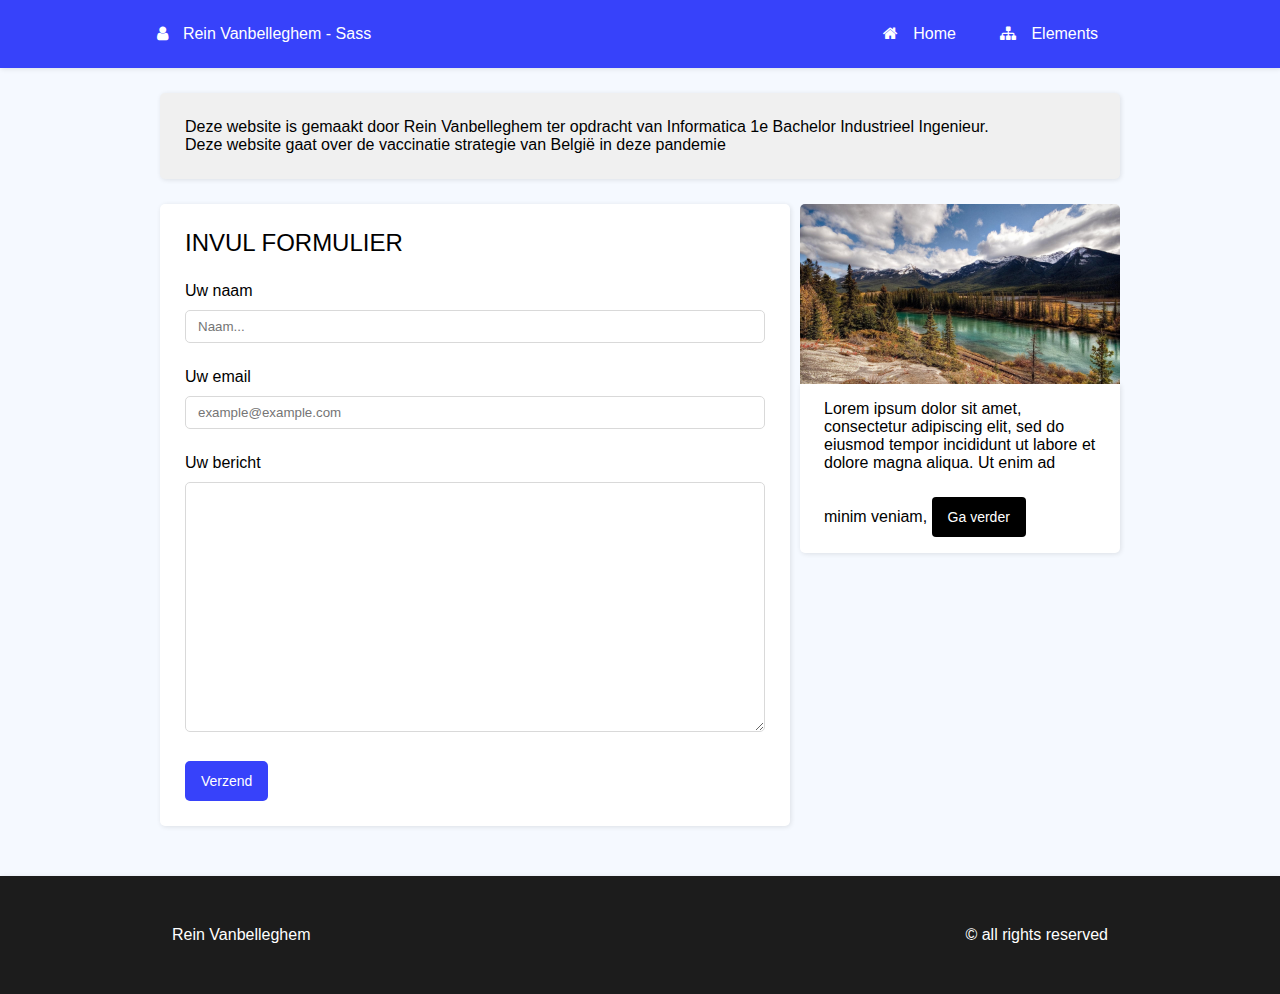
==== index.html @ 5d132d9c "init" ====
<!DOCTYPE html>
<html>

<head>
    <title>SASS - REIN</title>
    <link rel="stylesheet" href="RVB.css">
    <link rel="stylesheet" href="fa/css/fa.css">
    <meta name="viewport" content="width=device-width, initial-scale=1.0">
</head>

<body class="b-background">
    <div class="row">
        <box class="box b-blue-700 pd-5 pd-l-0 border-r-0">
            <div class="container w-75 m-w-85 s-w-95">
                <div class="row">
                    <div class="col-4">
                        <i class="fa fa-user c-white t-8 mr-r-3" aria-hidden="true"></i><span class="t-8 c-white">Rein
                            Vanbelleghem -
                            Sass</span>
                    </div>
                    <div class="col-8 t-right">
                        <a href="index.html" class="t-8 button c-white mr-l-8 hover-3 hover-c-yellow-200">
                            <i class="fa fa-home mr-r-3" aria-hidden="true"></i>Home
                        </a>
                        <a href="buttons.html" class="t-8 button c-white mr-l-8 hover-3 hover-c-yellow-200">
                            <i class="fa fa-sitemap mr-r-3" aria-hidden="true"></i>Elements
                        </a>
                    </div>
                </div>
            </div>
        </box>
    </div>
    <div class="container w-75 m-w-85 s-w-95">
        <div class="row mr-t-5">
            <div class="col-12">
                <div class="box b-gray-100 c-gray-800 pd-5">
                    <p>
                        Deze website is gemaakt door Rein Vanbelleghem ter opdracht van Informatica 1e Bachelor
                        Industrieel Ingenieur.
                    </p>
                    <p>
                        Deze website gaat over de vaccinatie strategie van België in deze pandemie
                    </p>
                </div>
            </div>
            <div class="col-8 mr-t-5 s-col-12 pd-r-2">
                <div class="box pd-5">
                    <h2 class="h2 c-gray">INVUL FORMULIER</h2>
                    <form action="" class="mr-t-5">
                        <label for="name" class="label">Uw naam</label>
                        <input id="name" type="text" class="text-input" placeholder="Naam...">
                        <label for="email" class="label">Uw email</label>
                        <input id="email" type="email" class="text-input" placeholder="example@example.com">
                        <label for="bericht" class="label">Uw bericht</label>
                        <textarea name="bericht" id="bericht" class="text-input"
                            style="resize: vertical; min-height: 250px"></textarea>
                        <input type="submit" value="Verzend"
                            class="button button-m b-blue-700 c-white border-r-5 hover-3 hover-b-gray-100 hover-c-gray-500">
                    </form>
                </div>
            </div>
            <div class="col-4 mr-t-5 s-col-12">
                <div class="card">
                    <img src="images/5.jpg" alt="" class="card-image">
                    <div class="card-bottom">
                        Lorem ipsum dolor sit amet, consectetur adipiscing elit, sed do eiusmod tempor
                        incididunt ut labore et dolore magna aliqua. Ut enim ad minim veniam,
                        <button class="button button-m b-black c-white mr-t-5">Ga verder</button>
                    </div>
                </div>
            </div>
        </div> <!-- /row -->

    </div> <!-- /container -->

    <div class="box border-r-0 b-gray-700 c-white pd-v-10 mr-t-10">
        <div class="container w-75 m-w-85 s-w-95">
            <div class="row">
                <div class="col-6">
                    Rein Vanbelleghem
                </div>
                <div class="col-6 t-right">
                    &copy; all rights reserved
                </div>
            </div>
        </div>
    </div>

</body>

</html>
---- RVB.css ----
@import url("https://fonts.googleapis.com/css2?family=Source+Sans+Pro:ital,wght@0,300;0,400;0,600;0,700;0,900;1,200;1,300;1,400;1,600;1,700;1,900&display=swap");
.container {
  width: calc(100% - 10em);
  margin: 0 auto;
}

.row {
  display: -webkit-box;
  display: -ms-flexbox;
  display: flex;
  -ms-flex-wrap: wrap;
      flex-wrap: wrap;
}

.col-1 {
  -webkit-box-flex: 0;
      -ms-flex: 0 0 8.33333%;
          flex: 0 0 8.33333%;
}

.col-offset-1 {
  margin-left: 8.33333%;
}

.col-2 {
  -webkit-box-flex: 0;
      -ms-flex: 0 0 16.66667%;
          flex: 0 0 16.66667%;
}

.col-offset-2 {
  margin-left: 16.66667%;
}

.col-3 {
  -webkit-box-flex: 0;
      -ms-flex: 0 0 25%;
          flex: 0 0 25%;
}

.col-offset-3 {
  margin-left: 25%;
}

.col-4 {
  -webkit-box-flex: 0;
      -ms-flex: 0 0 33.33333%;
          flex: 0 0 33.33333%;
}

.col-offset-4 {
  margin-left: 33.33333%;
}

.col-5 {
  -webkit-box-flex: 0;
      -ms-flex: 0 0 41.66667%;
          flex: 0 0 41.66667%;
}

.col-offset-5 {
  margin-left: 41.66667%;
}

.col-6 {
  -webkit-box-flex: 0;
      -ms-flex: 0 0 50%;
          flex: 0 0 50%;
}

.col-offset-6 {
  margin-left: 50%;
}

.col-7 {
  -webkit-box-flex: 0;
      -ms-flex: 0 0 58.33333%;
          flex: 0 0 58.33333%;
}

.col-offset-7 {
  margin-left: 58.33333%;
}

.col-8 {
  -webkit-box-flex: 0;
      -ms-flex: 0 0 66.66667%;
          flex: 0 0 66.66667%;
}

.col-offset-8 {
  margin-left: 66.66667%;
}

.col-9 {
  -webkit-box-flex: 0;
      -ms-flex: 0 0 75%;
          flex: 0 0 75%;
}

.col-offset-9 {
  margin-left: 75%;
}

.col-10 {
  -webkit-box-flex: 0;
      -ms-flex: 0 0 83.33333%;
          flex: 0 0 83.33333%;
}

.col-offset-10 {
  margin-left: 83.33333%;
}

.col-11 {
  -webkit-box-flex: 0;
      -ms-flex: 0 0 91.66667%;
          flex: 0 0 91.66667%;
}

.col-offset-11 {
  margin-left: 91.66667%;
}

.col-12 {
  -webkit-box-flex: 0;
      -ms-flex: 0 0 100%;
          flex: 0 0 100%;
}

.col-offset-12 {
  margin-left: 100%;
}

.w-1 {
  width: 1% !important;
}

.h-1 {
  height: 1% !important;
}

.w-2 {
  width: 2% !important;
}

.h-2 {
  height: 2% !important;
}

.w-3 {
  width: 3% !important;
}

.h-3 {
  height: 3% !important;
}

.w-4 {
  width: 4% !important;
}

.h-4 {
  height: 4% !important;
}

.w-5 {
  width: 5% !important;
}

.h-5 {
  height: 5% !important;
}

.w-6 {
  width: 6% !important;
}

.h-6 {
  height: 6% !important;
}

.w-7 {
  width: 7% !important;
}

.h-7 {
  height: 7% !important;
}

.w-8 {
  width: 8% !important;
}

.h-8 {
  height: 8% !important;
}

.w-9 {
  width: 9% !important;
}

.h-9 {
  height: 9% !important;
}

.w-10 {
  width: 10% !important;
}

.h-10 {
  height: 10% !important;
}

.w-11 {
  width: 11% !important;
}

.h-11 {
  height: 11% !important;
}

.w-12 {
  width: 12% !important;
}

.h-12 {
  height: 12% !important;
}

.w-13 {
  width: 13% !important;
}

.h-13 {
  height: 13% !important;
}

.w-14 {
  width: 14% !important;
}

.h-14 {
  height: 14% !important;
}

.w-15 {
  width: 15% !important;
}

.h-15 {
  height: 15% !important;
}

.w-16 {
  width: 16% !important;
}

.h-16 {
  height: 16% !important;
}

.w-17 {
  width: 17% !important;
}

.h-17 {
  height: 17% !important;
}

.w-18 {
  width: 18% !important;
}

.h-18 {
  height: 18% !important;
}

.w-19 {
  width: 19% !important;
}

.h-19 {
  height: 19% !important;
}

.w-20 {
  width: 20% !important;
}

.h-20 {
  height: 20% !important;
}

.w-21 {
  width: 21% !important;
}

.h-21 {
  height: 21% !important;
}

.w-22 {
  width: 22% !important;
}

.h-22 {
  height: 22% !important;
}

.w-23 {
  width: 23% !important;
}

.h-23 {
  height: 23% !important;
}

.w-24 {
  width: 24% !important;
}

.h-24 {
  height: 24% !important;
}

.w-25 {
  width: 25% !important;
}

.h-25 {
  height: 25% !important;
}

.w-26 {
  width: 26% !important;
}

.h-26 {
  height: 26% !important;
}

.w-27 {
  width: 27% !important;
}

.h-27 {
  height: 27% !important;
}

.w-28 {
  width: 28% !important;
}

.h-28 {
  height: 28% !important;
}

.w-29 {
  width: 29% !important;
}

.h-29 {
  height: 29% !important;
}

.w-30 {
  width: 30% !important;
}

.h-30 {
  height: 30% !important;
}

.w-31 {
  width: 31% !important;
}

.h-31 {
  height: 31% !important;
}

.w-32 {
  width: 32% !important;
}

.h-32 {
  height: 32% !important;
}

.w-33 {
  width: 33% !important;
}

.h-33 {
  height: 33% !important;
}

.w-34 {
  width: 34% !important;
}

.h-34 {
  height: 34% !important;
}

.w-35 {
  width: 35% !important;
}

.h-35 {
  height: 35% !important;
}

.w-36 {
  width: 36% !important;
}

.h-36 {
  height: 36% !important;
}

.w-37 {
  width: 37% !important;
}

.h-37 {
  height: 37% !important;
}

.w-38 {
  width: 38% !important;
}

.h-38 {
  height: 38% !important;
}

.w-39 {
  width: 39% !important;
}

.h-39 {
  height: 39% !important;
}

.w-40 {
  width: 40% !important;
}

.h-40 {
  height: 40% !important;
}

.w-41 {
  width: 41% !important;
}

.h-41 {
  height: 41% !important;
}

.w-42 {
  width: 42% !important;
}

.h-42 {
  height: 42% !important;
}

.w-43 {
  width: 43% !important;
}

.h-43 {
  height: 43% !important;
}

.w-44 {
  width: 44% !important;
}

.h-44 {
  height: 44% !important;
}

.w-45 {
  width: 45% !important;
}

.h-45 {
  height: 45% !important;
}

.w-46 {
  width: 46% !important;
}

.h-46 {
  height: 46% !important;
}

.w-47 {
  width: 47% !important;
}

.h-47 {
  height: 47% !important;
}

.w-48 {
  width: 48% !important;
}

.h-48 {
  height: 48% !important;
}

.w-49 {
  width: 49% !important;
}

.h-49 {
  height: 49% !important;
}

.w-50 {
  width: 50% !important;
}

.h-50 {
  height: 50% !important;
}

.w-51 {
  width: 51% !important;
}

.h-51 {
  height: 51% !important;
}

.w-52 {
  width: 52% !important;
}

.h-52 {
  height: 52% !important;
}

.w-53 {
  width: 53% !important;
}

.h-53 {
  height: 53% !important;
}

.w-54 {
  width: 54% !important;
}

.h-54 {
  height: 54% !important;
}

.w-55 {
  width: 55% !important;
}

.h-55 {
  height: 55% !important;
}

.w-56 {
  width: 56% !important;
}

.h-56 {
  height: 56% !important;
}

.w-57 {
  width: 57% !important;
}

.h-57 {
  height: 57% !important;
}

.w-58 {
  width: 58% !important;
}

.h-58 {
  height: 58% !important;
}

.w-59 {
  width: 59% !important;
}

.h-59 {
  height: 59% !important;
}

.w-60 {
  width: 60% !important;
}

.h-60 {
  height: 60% !important;
}

.w-61 {
  width: 61% !important;
}

.h-61 {
  height: 61% !important;
}

.w-62 {
  width: 62% !important;
}

.h-62 {
  height: 62% !important;
}

.w-63 {
  width: 63% !important;
}

.h-63 {
  height: 63% !important;
}

.w-64 {
  width: 64% !important;
}

.h-64 {
  height: 64% !important;
}

.w-65 {
  width: 65% !important;
}

.h-65 {
  height: 65% !important;
}

.w-66 {
  width: 66% !important;
}

.h-66 {
  height: 66% !important;
}

.w-67 {
  width: 67% !important;
}

.h-67 {
  height: 67% !important;
}

.w-68 {
  width: 68% !important;
}

.h-68 {
  height: 68% !important;
}

.w-69 {
  width: 69% !important;
}

.h-69 {
  height: 69% !important;
}

.w-70 {
  width: 70% !important;
}

.h-70 {
  height: 70% !important;
}

.w-71 {
  width: 71% !important;
}

.h-71 {
  height: 71% !important;
}

.w-72 {
  width: 72% !important;
}

.h-72 {
  height: 72% !important;
}

.w-73 {
  width: 73% !important;
}

.h-73 {
  height: 73% !important;
}

.w-74 {
  width: 74% !important;
}

.h-74 {
  height: 74% !important;
}

.w-75 {
  width: 75% !important;
}

.h-75 {
  height: 75% !important;
}

.w-76 {
  width: 76% !important;
}

.h-76 {
  height: 76% !important;
}

.w-77 {
  width: 77% !important;
}

.h-77 {
  height: 77% !important;
}

.w-78 {
  width: 78% !important;
}

.h-78 {
  height: 78% !important;
}

.w-79 {
  width: 79% !important;
}

.h-79 {
  height: 79% !important;
}

.w-80 {
  width: 80% !important;
}

.h-80 {
  height: 80% !important;
}

.w-81 {
  width: 81% !important;
}

.h-81 {
  height: 81% !important;
}

.w-82 {
  width: 82% !important;
}

.h-82 {
  height: 82% !important;
}

.w-83 {
  width: 83% !important;
}

.h-83 {
  height: 83% !important;
}

.w-84 {
  width: 84% !important;
}

.h-84 {
  height: 84% !important;
}

.w-85 {
  width: 85% !important;
}

.h-85 {
  height: 85% !important;
}

.w-86 {
  width: 86% !important;
}

.h-86 {
  height: 86% !important;
}

.w-87 {
  width: 87% !important;
}

.h-87 {
  height: 87% !important;
}

.w-88 {
  width: 88% !important;
}

.h-88 {
  height: 88% !important;
}

.w-89 {
  width: 89% !important;
}

.h-89 {
  height: 89% !important;
}

.w-90 {
  width: 90% !important;
}

.h-90 {
  height: 90% !important;
}

.w-91 {
  width: 91% !important;
}

.h-91 {
  height: 91% !important;
}

.w-92 {
  width: 92% !important;
}

.h-92 {
  height: 92% !important;
}

.w-93 {
  width: 93% !important;
}

.h-93 {
  height: 93% !important;
}

.w-94 {
  width: 94% !important;
}

.h-94 {
  height: 94% !important;
}

.w-95 {
  width: 95% !important;
}

.h-95 {
  height: 95% !important;
}

.w-96 {
  width: 96% !important;
}

.h-96 {
  height: 96% !important;
}

.w-97 {
  width: 97% !important;
}

.h-97 {
  height: 97% !important;
}

.w-98 {
  width: 98% !important;
}

.h-98 {
  height: 98% !important;
}

.w-99 {
  width: 99% !important;
}

.h-99 {
  height: 99% !important;
}

.w-100 {
  width: 100% !important;
}

.h-100 {
  height: 100% !important;
}

.pd-0 {
  padding: 0px !important;
}

.pd-1 {
  padding: 5px !important;
}

.pd-2 {
  padding: 10px !important;
}

.pd-3 {
  padding: 15px !important;
}

.pd-4 {
  padding: 20px !important;
}

.pd-5 {
  padding: 25px !important;
}

.pd-6 {
  padding: 30px !important;
}

.pd-7 {
  padding: 35px !important;
}

.pd-8 {
  padding: 40px !important;
}

.pd-9 {
  padding: 45px !important;
}

.pd-10 {
  padding: 50px !important;
}

.pd-11 {
  padding: 55px !important;
}

.pd-12 {
  padding: 60px !important;
}

.pd-13 {
  padding: 65px !important;
}

.pd-14 {
  padding: 70px !important;
}

.pd-15 {
  padding: 75px !important;
}

.pd-16 {
  padding: 80px !important;
}

.pd-17 {
  padding: 85px !important;
}

.pd-18 {
  padding: 90px !important;
}

.pd-19 {
  padding: 95px !important;
}

.pd-20 {
  padding: 100px !important;
}

.pd-21 {
  padding: 105px !important;
}

.pd-22 {
  padding: 110px !important;
}

.pd-23 {
  padding: 115px !important;
}

.pd-24 {
  padding: 120px !important;
}

.pd-25 {
  padding: 125px !important;
}

.pd-26 {
  padding: 130px !important;
}

.pd-27 {
  padding: 135px !important;
}

.pd-28 {
  padding: 140px !important;
}

.pd-29 {
  padding: 145px !important;
}

.pd-30 {
  padding: 150px !important;
}

.pd-31 {
  padding: 155px !important;
}

.pd-32 {
  padding: 160px !important;
}

.pd-33 {
  padding: 165px !important;
}

.pd-34 {
  padding: 170px !important;
}

.pd-35 {
  padding: 175px !important;
}

.pd-36 {
  padding: 180px !important;
}

.pd-37 {
  padding: 185px !important;
}

.pd-38 {
  padding: 190px !important;
}

.pd-39 {
  padding: 195px !important;
}

.pd-40 {
  padding: 200px !important;
}

.pd-41 {
  padding: 205px !important;
}

.pd-42 {
  padding: 210px !important;
}

.pd-43 {
  padding: 215px !important;
}

.pd-44 {
  padding: 220px !important;
}

.pd-45 {
  padding: 225px !important;
}

.pd-46 {
  padding: 230px !important;
}

.pd-47 {
  padding: 235px !important;
}

.pd-48 {
  padding: 240px !important;
}

.pd-49 {
  padding: 245px !important;
}

.pd-50 {
  padding: 250px !important;
}

.pd-l-0 {
  padding-left: 0px !important;
}

.pd-l-1 {
  padding-left: 5px !important;
}

.pd-l-2 {
  padding-left: 10px !important;
}

.pd-l-3 {
  padding-left: 15px !important;
}

.pd-l-4 {
  padding-left: 20px !important;
}

.pd-l-5 {
  padding-left: 25px !important;
}

.pd-l-6 {
  padding-left: 30px !important;
}

.pd-l-7 {
  padding-left: 35px !important;
}

.pd-l-8 {
  padding-left: 40px !important;
}

.pd-l-9 {
  padding-left: 45px !important;
}

.pd-l-10 {
  padding-left: 50px !important;
}

.pd-l-11 {
  padding-left: 55px !important;
}

.pd-l-12 {
  padding-left: 60px !important;
}

.pd-l-13 {
  padding-left: 65px !important;
}

.pd-l-14 {
  padding-left: 70px !important;
}

.pd-l-15 {
  padding-left: 75px !important;
}

.pd-l-16 {
  padding-left: 80px !important;
}

.pd-l-17 {
  padding-left: 85px !important;
}

.pd-l-18 {
  padding-left: 90px !important;
}

.pd-l-19 {
  padding-left: 95px !important;
}

.pd-l-20 {
  padding-left: 100px !important;
}

.pd-l-21 {
  padding-left: 105px !important;
}

.pd-l-22 {
  padding-left: 110px !important;
}

.pd-l-23 {
  padding-left: 115px !important;
}

.pd-l-24 {
  padding-left: 120px !important;
}

.pd-l-25 {
  padding-left: 125px !important;
}

.pd-l-26 {
  padding-left: 130px !important;
}

.pd-l-27 {
  padding-left: 135px !important;
}

.pd-l-28 {
  padding-left: 140px !important;
}

.pd-l-29 {
  padding-left: 145px !important;
}

.pd-l-30 {
  padding-left: 150px !important;
}

.pd-l-31 {
  padding-left: 155px !important;
}

.pd-l-32 {
  padding-left: 160px !important;
}

.pd-l-33 {
  padding-left: 165px !important;
}

.pd-l-34 {
  padding-left: 170px !important;
}

.pd-l-35 {
  padding-left: 175px !important;
}

.pd-l-36 {
  padding-left: 180px !important;
}

.pd-l-37 {
  padding-left: 185px !important;
}

.pd-l-38 {
  padding-left: 190px !important;
}

.pd-l-39 {
  padding-left: 195px !important;
}

.pd-l-40 {
  padding-left: 200px !important;
}

.pd-l-41 {
  padding-left: 205px !important;
}

.pd-l-42 {
  padding-left: 210px !important;
}

.pd-l-43 {
  padding-left: 215px !important;
}

.pd-l-44 {
  padding-left: 220px !important;
}

.pd-l-45 {
  padding-left: 225px !important;
}

.pd-l-46 {
  padding-left: 230px !important;
}

.pd-l-47 {
  padding-left: 235px !important;
}

.pd-l-48 {
  padding-left: 240px !important;
}

.pd-l-49 {
  padding-left: 245px !important;
}

.pd-l-50 {
  padding-left: 250px !important;
}

.pd-r-0 {
  padding-right: 0px !important;
}

.pd-r-1 {
  padding-right: 5px !important;
}

.pd-r-2 {
  padding-right: 10px !important;
}

.pd-r-3 {
  padding-right: 15px !important;
}

.pd-r-4 {
  padding-right: 20px !important;
}

.pd-r-5 {
  padding-right: 25px !important;
}

.pd-r-6 {
  padding-right: 30px !important;
}

.pd-r-7 {
  padding-right: 35px !important;
}

.pd-r-8 {
  padding-right: 40px !important;
}

.pd-r-9 {
  padding-right: 45px !important;
}

.pd-r-10 {
  padding-right: 50px !important;
}

.pd-r-11 {
  padding-right: 55px !important;
}

.pd-r-12 {
  padding-right: 60px !important;
}

.pd-r-13 {
  padding-right: 65px !important;
}

.pd-r-14 {
  padding-right: 70px !important;
}

.pd-r-15 {
  padding-right: 75px !important;
}

.pd-r-16 {
  padding-right: 80px !important;
}

.pd-r-17 {
  padding-right: 85px !important;
}

.pd-r-18 {
  padding-right: 90px !important;
}

.pd-r-19 {
  padding-right: 95px !important;
}

.pd-r-20 {
  padding-right: 100px !important;
}

.pd-r-21 {
  padding-right: 105px !important;
}

.pd-r-22 {
  padding-right: 110px !important;
}

.pd-r-23 {
  padding-right: 115px !important;
}

.pd-r-24 {
  padding-right: 120px !important;
}

.pd-r-25 {
  padding-right: 125px !important;
}

.pd-r-26 {
  padding-right: 130px !important;
}

.pd-r-27 {
  padding-right: 135px !important;
}

.pd-r-28 {
  padding-right: 140px !important;
}

.pd-r-29 {
  padding-right: 145px !important;
}

.pd-r-30 {
  padding-right: 150px !important;
}

.pd-r-31 {
  padding-right: 155px !important;
}

.pd-r-32 {
  padding-right: 160px !important;
}

.pd-r-33 {
  padding-right: 165px !important;
}

.pd-r-34 {
  padding-right: 170px !important;
}

.pd-r-35 {
  padding-right: 175px !important;
}

.pd-r-36 {
  padding-right: 180px !important;
}

.pd-r-37 {
  padding-right: 185px !important;
}

.pd-r-38 {
  padding-right: 190px !important;
}

.pd-r-39 {
  padding-right: 195px !important;
}

.pd-r-40 {
  padding-right: 200px !important;
}

.pd-r-41 {
  padding-right: 205px !important;
}

.pd-r-42 {
  padding-right: 210px !important;
}

.pd-r-43 {
  padding-right: 215px !important;
}

.pd-r-44 {
  padding-right: 220px !important;
}

.pd-r-45 {
  padding-right: 225px !important;
}

.pd-r-46 {
  padding-right: 230px !important;
}

.pd-r-47 {
  padding-right: 235px !important;
}

.pd-r-48 {
  padding-right: 240px !important;
}

.pd-r-49 {
  padding-right: 245px !important;
}

.pd-r-50 {
  padding-right: 250px !important;
}

.pd-t-0 {
  padding-top: 0px !important;
}

.pd-t-1 {
  padding-top: 5px !important;
}

.pd-t-2 {
  padding-top: 10px !important;
}

.pd-t-3 {
  padding-top: 15px !important;
}

.pd-t-4 {
  padding-top: 20px !important;
}

.pd-t-5 {
  padding-top: 25px !important;
}

.pd-t-6 {
  padding-top: 30px !important;
}

.pd-t-7 {
  padding-top: 35px !important;
}

.pd-t-8 {
  padding-top: 40px !important;
}

.pd-t-9 {
  padding-top: 45px !important;
}

.pd-t-10 {
  padding-top: 50px !important;
}

.pd-t-11 {
  padding-top: 55px !important;
}

.pd-t-12 {
  padding-top: 60px !important;
}

.pd-t-13 {
  padding-top: 65px !important;
}

.pd-t-14 {
  padding-top: 70px !important;
}

.pd-t-15 {
  padding-top: 75px !important;
}

.pd-t-16 {
  padding-top: 80px !important;
}

.pd-t-17 {
  padding-top: 85px !important;
}

.pd-t-18 {
  padding-top: 90px !important;
}

.pd-t-19 {
  padding-top: 95px !important;
}

.pd-t-20 {
  padding-top: 100px !important;
}

.pd-t-21 {
  padding-top: 105px !important;
}

.pd-t-22 {
  padding-top: 110px !important;
}

.pd-t-23 {
  padding-top: 115px !important;
}

.pd-t-24 {
  padding-top: 120px !important;
}

.pd-t-25 {
  padding-top: 125px !important;
}

.pd-t-26 {
  padding-top: 130px !important;
}

.pd-t-27 {
  padding-top: 135px !important;
}

.pd-t-28 {
  padding-top: 140px !important;
}

.pd-t-29 {
  padding-top: 145px !important;
}

.pd-t-30 {
  padding-top: 150px !important;
}

.pd-t-31 {
  padding-top: 155px !important;
}

.pd-t-32 {
  padding-top: 160px !important;
}

.pd-t-33 {
  padding-top: 165px !important;
}

.pd-t-34 {
  padding-top: 170px !important;
}

.pd-t-35 {
  padding-top: 175px !important;
}

.pd-t-36 {
  padding-top: 180px !important;
}

.pd-t-37 {
  padding-top: 185px !important;
}

.pd-t-38 {
  padding-top: 190px !important;
}

.pd-t-39 {
  padding-top: 195px !important;
}

.pd-t-40 {
  padding-top: 200px !important;
}

.pd-t-41 {
  padding-top: 205px !important;
}

.pd-t-42 {
  padding-top: 210px !important;
}

.pd-t-43 {
  padding-top: 215px !important;
}

.pd-t-44 {
  padding-top: 220px !important;
}

.pd-t-45 {
  padding-top: 225px !important;
}

.pd-t-46 {
  padding-top: 230px !important;
}

.pd-t-47 {
  padding-top: 235px !important;
}

.pd-t-48 {
  padding-top: 240px !important;
}

.pd-t-49 {
  padding-top: 245px !important;
}

.pd-t-50 {
  padding-top: 250px !important;
}

.pd-b-0 {
  padding-bottom: 0px !important;
}

.pd-b-1 {
  padding-bottom: 5px !important;
}

.pd-b-2 {
  padding-bottom: 10px !important;
}

.pd-b-3 {
  padding-bottom: 15px !important;
}

.pd-b-4 {
  padding-bottom: 20px !important;
}

.pd-b-5 {
  padding-bottom: 25px !important;
}

.pd-b-6 {
  padding-bottom: 30px !important;
}

.pd-b-7 {
  padding-bottom: 35px !important;
}

.pd-b-8 {
  padding-bottom: 40px !important;
}

.pd-b-9 {
  padding-bottom: 45px !important;
}

.pd-b-10 {
  padding-bottom: 50px !important;
}

.pd-b-11 {
  padding-bottom: 55px !important;
}

.pd-b-12 {
  padding-bottom: 60px !important;
}

.pd-b-13 {
  padding-bottom: 65px !important;
}

.pd-b-14 {
  padding-bottom: 70px !important;
}

.pd-b-15 {
  padding-bottom: 75px !important;
}

.pd-b-16 {
  padding-bottom: 80px !important;
}

.pd-b-17 {
  padding-bottom: 85px !important;
}

.pd-b-18 {
  padding-bottom: 90px !important;
}

.pd-b-19 {
  padding-bottom: 95px !important;
}

.pd-b-20 {
  padding-bottom: 100px !important;
}

.pd-b-21 {
  padding-bottom: 105px !important;
}

.pd-b-22 {
  padding-bottom: 110px !important;
}

.pd-b-23 {
  padding-bottom: 115px !important;
}

.pd-b-24 {
  padding-bottom: 120px !important;
}

.pd-b-25 {
  padding-bottom: 125px !important;
}

.pd-b-26 {
  padding-bottom: 130px !important;
}

.pd-b-27 {
  padding-bottom: 135px !important;
}

.pd-b-28 {
  padding-bottom: 140px !important;
}

.pd-b-29 {
  padding-bottom: 145px !important;
}

.pd-b-30 {
  padding-bottom: 150px !important;
}

.pd-b-31 {
  padding-bottom: 155px !important;
}

.pd-b-32 {
  padding-bottom: 160px !important;
}

.pd-b-33 {
  padding-bottom: 165px !important;
}

.pd-b-34 {
  padding-bottom: 170px !important;
}

.pd-b-35 {
  padding-bottom: 175px !important;
}

.pd-b-36 {
  padding-bottom: 180px !important;
}

.pd-b-37 {
  padding-bottom: 185px !important;
}

.pd-b-38 {
  padding-bottom: 190px !important;
}

.pd-b-39 {
  padding-bottom: 195px !important;
}

.pd-b-40 {
  padding-bottom: 200px !important;
}

.pd-b-41 {
  padding-bottom: 205px !important;
}

.pd-b-42 {
  padding-bottom: 210px !important;
}

.pd-b-43 {
  padding-bottom: 215px !important;
}

.pd-b-44 {
  padding-bottom: 220px !important;
}

.pd-b-45 {
  padding-bottom: 225px !important;
}

.pd-b-46 {
  padding-bottom: 230px !important;
}

.pd-b-47 {
  padding-bottom: 235px !important;
}

.pd-b-48 {
  padding-bottom: 240px !important;
}

.pd-b-49 {
  padding-bottom: 245px !important;
}

.pd-b-50 {
  padding-bottom: 250px !important;
}

.pd-v-0 {
  padding-top: 0px !important;
  padding-bottom: 0px !important;
}

.pd-v-1 {
  padding-top: 5px !important;
  padding-bottom: 5px !important;
}

.pd-v-2 {
  padding-top: 10px !important;
  padding-bottom: 10px !important;
}

.pd-v-3 {
  padding-top: 15px !important;
  padding-bottom: 15px !important;
}

.pd-v-4 {
  padding-top: 20px !important;
  padding-bottom: 20px !important;
}

.pd-v-5 {
  padding-top: 25px !important;
  padding-bottom: 25px !important;
}

.pd-v-6 {
  padding-top: 30px !important;
  padding-bottom: 30px !important;
}

.pd-v-7 {
  padding-top: 35px !important;
  padding-bottom: 35px !important;
}

.pd-v-8 {
  padding-top: 40px !important;
  padding-bottom: 40px !important;
}

.pd-v-9 {
  padding-top: 45px !important;
  padding-bottom: 45px !important;
}

.pd-v-10 {
  padding-top: 50px !important;
  padding-bottom: 50px !important;
}

.pd-v-11 {
  padding-top: 55px !important;
  padding-bottom: 55px !important;
}

.pd-v-12 {
  padding-top: 60px !important;
  padding-bottom: 60px !important;
}

.pd-v-13 {
  padding-top: 65px !important;
  padding-bottom: 65px !important;
}

.pd-v-14 {
  padding-top: 70px !important;
  padding-bottom: 70px !important;
}

.pd-v-15 {
  padding-top: 75px !important;
  padding-bottom: 75px !important;
}

.pd-v-16 {
  padding-top: 80px !important;
  padding-bottom: 80px !important;
}

.pd-v-17 {
  padding-top: 85px !important;
  padding-bottom: 85px !important;
}

.pd-v-18 {
  padding-top: 90px !important;
  padding-bottom: 90px !important;
}

.pd-v-19 {
  padding-top: 95px !important;
  padding-bottom: 95px !important;
}

.pd-v-20 {
  padding-top: 100px !important;
  padding-bottom: 100px !important;
}

.pd-v-21 {
  padding-top: 105px !important;
  padding-bottom: 105px !important;
}

.pd-v-22 {
  padding-top: 110px !important;
  padding-bottom: 110px !important;
}

.pd-v-23 {
  padding-top: 115px !important;
  padding-bottom: 115px !important;
}

.pd-v-24 {
  padding-top: 120px !important;
  padding-bottom: 120px !important;
}

.pd-v-25 {
  padding-top: 125px !important;
  padding-bottom: 125px !important;
}

.pd-v-26 {
  padding-top: 130px !important;
  padding-bottom: 130px !important;
}

.pd-v-27 {
  padding-top: 135px !important;
  padding-bottom: 135px !important;
}

.pd-v-28 {
  padding-top: 140px !important;
  padding-bottom: 140px !important;
}

.pd-v-29 {
  padding-top: 145px !important;
  padding-bottom: 145px !important;
}

.pd-v-30 {
  padding-top: 150px !important;
  padding-bottom: 150px !important;
}

.pd-v-31 {
  padding-top: 155px !important;
  padding-bottom: 155px !important;
}

.pd-v-32 {
  padding-top: 160px !important;
  padding-bottom: 160px !important;
}

.pd-v-33 {
  padding-top: 165px !important;
  padding-bottom: 165px !important;
}

.pd-v-34 {
  padding-top: 170px !important;
  padding-bottom: 170px !important;
}

.pd-v-35 {
  padding-top: 175px !important;
  padding-bottom: 175px !important;
}

.pd-v-36 {
  padding-top: 180px !important;
  padding-bottom: 180px !important;
}

.pd-v-37 {
  padding-top: 185px !important;
  padding-bottom: 185px !important;
}

.pd-v-38 {
  padding-top: 190px !important;
  padding-bottom: 190px !important;
}

.pd-v-39 {
  padding-top: 195px !important;
  padding-bottom: 195px !important;
}

.pd-v-40 {
  padding-top: 200px !important;
  padding-bottom: 200px !important;
}

.pd-v-41 {
  padding-top: 205px !important;
  padding-bottom: 205px !important;
}

.pd-v-42 {
  padding-top: 210px !important;
  padding-bottom: 210px !important;
}

.pd-v-43 {
  padding-top: 215px !important;
  padding-bottom: 215px !important;
}

.pd-v-44 {
  padding-top: 220px !important;
  padding-bottom: 220px !important;
}

.pd-v-45 {
  padding-top: 225px !important;
  padding-bottom: 225px !important;
}

.pd-v-46 {
  padding-top: 230px !important;
  padding-bottom: 230px !important;
}

.pd-v-47 {
  padding-top: 235px !important;
  padding-bottom: 235px !important;
}

.pd-v-48 {
  padding-top: 240px !important;
  padding-bottom: 240px !important;
}

.pd-v-49 {
  padding-top: 245px !important;
  padding-bottom: 245px !important;
}

.pd-v-50 {
  padding-top: 250px !important;
  padding-bottom: 250px !important;
}

.pd-h-0 {
  padding-left: 0px !important;
  padding-right: 0px !important;
}

.pd-h-1 {
  padding-left: 5px !important;
  padding-right: 5px !important;
}

.pd-h-2 {
  padding-left: 10px !important;
  padding-right: 10px !important;
}

.pd-h-3 {
  padding-left: 15px !important;
  padding-right: 15px !important;
}

.pd-h-4 {
  padding-left: 20px !important;
  padding-right: 20px !important;
}

.pd-h-5 {
  padding-left: 25px !important;
  padding-right: 25px !important;
}

.pd-h-6 {
  padding-left: 30px !important;
  padding-right: 30px !important;
}

.pd-h-7 {
  padding-left: 35px !important;
  padding-right: 35px !important;
}

.pd-h-8 {
  padding-left: 40px !important;
  padding-right: 40px !important;
}

.pd-h-9 {
  padding-left: 45px !important;
  padding-right: 45px !important;
}

.pd-h-10 {
  padding-left: 50px !important;
  padding-right: 50px !important;
}

.pd-h-11 {
  padding-left: 55px !important;
  padding-right: 55px !important;
}

.pd-h-12 {
  padding-left: 60px !important;
  padding-right: 60px !important;
}

.pd-h-13 {
  padding-left: 65px !important;
  padding-right: 65px !important;
}

.pd-h-14 {
  padding-left: 70px !important;
  padding-right: 70px !important;
}

.pd-h-15 {
  padding-left: 75px !important;
  padding-right: 75px !important;
}

.pd-h-16 {
  padding-left: 80px !important;
  padding-right: 80px !important;
}

.pd-h-17 {
  padding-left: 85px !important;
  padding-right: 85px !important;
}

.pd-h-18 {
  padding-left: 90px !important;
  padding-right: 90px !important;
}

.pd-h-19 {
  padding-left: 95px !important;
  padding-right: 95px !important;
}

.pd-h-20 {
  padding-left: 100px !important;
  padding-right: 100px !important;
}

.pd-h-21 {
  padding-left: 105px !important;
  padding-right: 105px !important;
}

.pd-h-22 {
  padding-left: 110px !important;
  padding-right: 110px !important;
}

.pd-h-23 {
  padding-left: 115px !important;
  padding-right: 115px !important;
}

.pd-h-24 {
  padding-left: 120px !important;
  padding-right: 120px !important;
}

.pd-h-25 {
  padding-left: 125px !important;
  padding-right: 125px !important;
}

.pd-h-26 {
  padding-left: 130px !important;
  padding-right: 130px !important;
}

.pd-h-27 {
  padding-left: 135px !important;
  padding-right: 135px !important;
}

.pd-h-28 {
  padding-left: 140px !important;
  padding-right: 140px !important;
}

.pd-h-29 {
  padding-left: 145px !important;
  padding-right: 145px !important;
}

.pd-h-30 {
  padding-left: 150px !important;
  padding-right: 150px !important;
}

.pd-h-31 {
  padding-left: 155px !important;
  padding-right: 155px !important;
}

.pd-h-32 {
  padding-left: 160px !important;
  padding-right: 160px !important;
}

.pd-h-33 {
  padding-left: 165px !important;
  padding-right: 165px !important;
}

.pd-h-34 {
  padding-left: 170px !important;
  padding-right: 170px !important;
}

.pd-h-35 {
  padding-left: 175px !important;
  padding-right: 175px !important;
}

.pd-h-36 {
  padding-left: 180px !important;
  padding-right: 180px !important;
}

.pd-h-37 {
  padding-left: 185px !important;
  padding-right: 185px !important;
}

.pd-h-38 {
  padding-left: 190px !important;
  padding-right: 190px !important;
}

.pd-h-39 {
  padding-left: 195px !important;
  padding-right: 195px !important;
}

.pd-h-40 {
  padding-left: 200px !important;
  padding-right: 200px !important;
}

.pd-h-41 {
  padding-left: 205px !important;
  padding-right: 205px !important;
}

.pd-h-42 {
  padding-left: 210px !important;
  padding-right: 210px !important;
}

.pd-h-43 {
  padding-left: 215px !important;
  padding-right: 215px !important;
}

.pd-h-44 {
  padding-left: 220px !important;
  padding-right: 220px !important;
}

.pd-h-45 {
  padding-left: 225px !important;
  padding-right: 225px !important;
}

.pd-h-46 {
  padding-left: 230px !important;
  padding-right: 230px !important;
}

.pd-h-47 {
  padding-left: 235px !important;
  padding-right: 235px !important;
}

.pd-h-48 {
  padding-left: 240px !important;
  padding-right: 240px !important;
}

.pd-h-49 {
  padding-left: 245px !important;
  padding-right: 245px !important;
}

.pd-h-50 {
  padding-left: 250px !important;
  padding-right: 250px !important;
}

.mr-0 {
  margin: 0px !important;
}

.mr-1 {
  margin: 5px !important;
}

.mr-2 {
  margin: 10px !important;
}

.mr-3 {
  margin: 15px !important;
}

.mr-4 {
  margin: 20px !important;
}

.mr-5 {
  margin: 25px !important;
}

.mr-6 {
  margin: 30px !important;
}

.mr-7 {
  margin: 35px !important;
}

.mr-8 {
  margin: 40px !important;
}

.mr-9 {
  margin: 45px !important;
}

.mr-10 {
  margin: 50px !important;
}

.mr-11 {
  margin: 55px !important;
}

.mr-12 {
  margin: 60px !important;
}

.mr-13 {
  margin: 65px !important;
}

.mr-14 {
  margin: 70px !important;
}

.mr-15 {
  margin: 75px !important;
}

.mr-16 {
  margin: 80px !important;
}

.mr-17 {
  margin: 85px !important;
}

.mr-18 {
  margin: 90px !important;
}

.mr-19 {
  margin: 95px !important;
}

.mr-20 {
  margin: 100px !important;
}

.mr-21 {
  margin: 105px !important;
}

.mr-22 {
  margin: 110px !important;
}

.mr-23 {
  margin: 115px !important;
}

.mr-24 {
  margin: 120px !important;
}

.mr-25 {
  margin: 125px !important;
}

.mr-26 {
  margin: 130px !important;
}

.mr-27 {
  margin: 135px !important;
}

.mr-28 {
  margin: 140px !important;
}

.mr-29 {
  margin: 145px !important;
}

.mr-30 {
  margin: 150px !important;
}

.mr-31 {
  margin: 155px !important;
}

.mr-32 {
  margin: 160px !important;
}

.mr-33 {
  margin: 165px !important;
}

.mr-34 {
  margin: 170px !important;
}

.mr-35 {
  margin: 175px !important;
}

.mr-36 {
  margin: 180px !important;
}

.mr-37 {
  margin: 185px !important;
}

.mr-38 {
  margin: 190px !important;
}

.mr-39 {
  margin: 195px !important;
}

.mr-40 {
  margin: 200px !important;
}

.mr-41 {
  margin: 205px !important;
}

.mr-42 {
  margin: 210px !important;
}

.mr-43 {
  margin: 215px !important;
}

.mr-44 {
  margin: 220px !important;
}

.mr-45 {
  margin: 225px !important;
}

.mr-46 {
  margin: 230px !important;
}

.mr-47 {
  margin: 235px !important;
}

.mr-48 {
  margin: 240px !important;
}

.mr-49 {
  margin: 245px !important;
}

.mr-50 {
  margin: 250px !important;
}

.mr-l-0 {
  margin-left: 0px !important;
}

.mr-l-1 {
  margin-left: 5px !important;
}

.mr-l-2 {
  margin-left: 10px !important;
}

.mr-l-3 {
  margin-left: 15px !important;
}

.mr-l-4 {
  margin-left: 20px !important;
}

.mr-l-5 {
  margin-left: 25px !important;
}

.mr-l-6 {
  margin-left: 30px !important;
}

.mr-l-7 {
  margin-left: 35px !important;
}

.mr-l-8 {
  margin-left: 40px !important;
}

.mr-l-9 {
  margin-left: 45px !important;
}

.mr-l-10 {
  margin-left: 50px !important;
}

.mr-l-11 {
  margin-left: 55px !important;
}

.mr-l-12 {
  margin-left: 60px !important;
}

.mr-l-13 {
  margin-left: 65px !important;
}

.mr-l-14 {
  margin-left: 70px !important;
}

.mr-l-15 {
  margin-left: 75px !important;
}

.mr-l-16 {
  margin-left: 80px !important;
}

.mr-l-17 {
  margin-left: 85px !important;
}

.mr-l-18 {
  margin-left: 90px !important;
}

.mr-l-19 {
  margin-left: 95px !important;
}

.mr-l-20 {
  margin-left: 100px !important;
}

.mr-l-21 {
  margin-left: 105px !important;
}

.mr-l-22 {
  margin-left: 110px !important;
}

.mr-l-23 {
  margin-left: 115px !important;
}

.mr-l-24 {
  margin-left: 120px !important;
}

.mr-l-25 {
  margin-left: 125px !important;
}

.mr-l-26 {
  margin-left: 130px !important;
}

.mr-l-27 {
  margin-left: 135px !important;
}

.mr-l-28 {
  margin-left: 140px !important;
}

.mr-l-29 {
  margin-left: 145px !important;
}

.mr-l-30 {
  margin-left: 150px !important;
}

.mr-l-31 {
  margin-left: 155px !important;
}

.mr-l-32 {
  margin-left: 160px !important;
}

.mr-l-33 {
  margin-left: 165px !important;
}

.mr-l-34 {
  margin-left: 170px !important;
}

.mr-l-35 {
  margin-left: 175px !important;
}

.mr-l-36 {
  margin-left: 180px !important;
}

.mr-l-37 {
  margin-left: 185px !important;
}

.mr-l-38 {
  margin-left: 190px !important;
}

.mr-l-39 {
  margin-left: 195px !important;
}

.mr-l-40 {
  margin-left: 200px !important;
}

.mr-l-41 {
  margin-left: 205px !important;
}

.mr-l-42 {
  margin-left: 210px !important;
}

.mr-l-43 {
  margin-left: 215px !important;
}

.mr-l-44 {
  margin-left: 220px !important;
}

.mr-l-45 {
  margin-left: 225px !important;
}

.mr-l-46 {
  margin-left: 230px !important;
}

.mr-l-47 {
  margin-left: 235px !important;
}

.mr-l-48 {
  margin-left: 240px !important;
}

.mr-l-49 {
  margin-left: 245px !important;
}

.mr-l-50 {
  margin-left: 250px !important;
}

.mr-r-0 {
  margin-right: 0px !important;
}

.mr-r-1 {
  margin-right: 5px !important;
}

.mr-r-2 {
  margin-right: 10px !important;
}

.mr-r-3 {
  margin-right: 15px !important;
}

.mr-r-4 {
  margin-right: 20px !important;
}

.mr-r-5 {
  margin-right: 25px !important;
}

.mr-r-6 {
  margin-right: 30px !important;
}

.mr-r-7 {
  margin-right: 35px !important;
}

.mr-r-8 {
  margin-right: 40px !important;
}

.mr-r-9 {
  margin-right: 45px !important;
}

.mr-r-10 {
  margin-right: 50px !important;
}

.mr-r-11 {
  margin-right: 55px !important;
}

.mr-r-12 {
  margin-right: 60px !important;
}

.mr-r-13 {
  margin-right: 65px !important;
}

.mr-r-14 {
  margin-right: 70px !important;
}

.mr-r-15 {
  margin-right: 75px !important;
}

.mr-r-16 {
  margin-right: 80px !important;
}

.mr-r-17 {
  margin-right: 85px !important;
}

.mr-r-18 {
  margin-right: 90px !important;
}

.mr-r-19 {
  margin-right: 95px !important;
}

.mr-r-20 {
  margin-right: 100px !important;
}

.mr-r-21 {
  margin-right: 105px !important;
}

.mr-r-22 {
  margin-right: 110px !important;
}

.mr-r-23 {
  margin-right: 115px !important;
}

.mr-r-24 {
  margin-right: 120px !important;
}

.mr-r-25 {
  margin-right: 125px !important;
}

.mr-r-26 {
  margin-right: 130px !important;
}

.mr-r-27 {
  margin-right: 135px !important;
}

.mr-r-28 {
  margin-right: 140px !important;
}

.mr-r-29 {
  margin-right: 145px !important;
}

.mr-r-30 {
  margin-right: 150px !important;
}

.mr-r-31 {
  margin-right: 155px !important;
}

.mr-r-32 {
  margin-right: 160px !important;
}

.mr-r-33 {
  margin-right: 165px !important;
}

.mr-r-34 {
  margin-right: 170px !important;
}

.mr-r-35 {
  margin-right: 175px !important;
}

.mr-r-36 {
  margin-right: 180px !important;
}

.mr-r-37 {
  margin-right: 185px !important;
}

.mr-r-38 {
  margin-right: 190px !important;
}

.mr-r-39 {
  margin-right: 195px !important;
}

.mr-r-40 {
  margin-right: 200px !important;
}

.mr-r-41 {
  margin-right: 205px !important;
}

.mr-r-42 {
  margin-right: 210px !important;
}

.mr-r-43 {
  margin-right: 215px !important;
}

.mr-r-44 {
  margin-right: 220px !important;
}

.mr-r-45 {
  margin-right: 225px !important;
}

.mr-r-46 {
  margin-right: 230px !important;
}

.mr-r-47 {
  margin-right: 235px !important;
}

.mr-r-48 {
  margin-right: 240px !important;
}

.mr-r-49 {
  margin-right: 245px !important;
}

.mr-r-50 {
  margin-right: 250px !important;
}

.mr-t-0 {
  margin-top: 0px !important;
}

.mr-t-1 {
  margin-top: 5px !important;
}

.mr-t-2 {
  margin-top: 10px !important;
}

.mr-t-3 {
  margin-top: 15px !important;
}

.mr-t-4 {
  margin-top: 20px !important;
}

.mr-t-5 {
  margin-top: 25px !important;
}

.mr-t-6 {
  margin-top: 30px !important;
}

.mr-t-7 {
  margin-top: 35px !important;
}

.mr-t-8 {
  margin-top: 40px !important;
}

.mr-t-9 {
  margin-top: 45px !important;
}

.mr-t-10 {
  margin-top: 50px !important;
}

.mr-t-11 {
  margin-top: 55px !important;
}

.mr-t-12 {
  margin-top: 60px !important;
}

.mr-t-13 {
  margin-top: 65px !important;
}

.mr-t-14 {
  margin-top: 70px !important;
}

.mr-t-15 {
  margin-top: 75px !important;
}

.mr-t-16 {
  margin-top: 80px !important;
}

.mr-t-17 {
  margin-top: 85px !important;
}

.mr-t-18 {
  margin-top: 90px !important;
}

.mr-t-19 {
  margin-top: 95px !important;
}

.mr-t-20 {
  margin-top: 100px !important;
}

.mr-t-21 {
  margin-top: 105px !important;
}

.mr-t-22 {
  margin-top: 110px !important;
}

.mr-t-23 {
  margin-top: 115px !important;
}

.mr-t-24 {
  margin-top: 120px !important;
}

.mr-t-25 {
  margin-top: 125px !important;
}

.mr-t-26 {
  margin-top: 130px !important;
}

.mr-t-27 {
  margin-top: 135px !important;
}

.mr-t-28 {
  margin-top: 140px !important;
}

.mr-t-29 {
  margin-top: 145px !important;
}

.mr-t-30 {
  margin-top: 150px !important;
}

.mr-t-31 {
  margin-top: 155px !important;
}

.mr-t-32 {
  margin-top: 160px !important;
}

.mr-t-33 {
  margin-top: 165px !important;
}

.mr-t-34 {
  margin-top: 170px !important;
}

.mr-t-35 {
  margin-top: 175px !important;
}

.mr-t-36 {
  margin-top: 180px !important;
}

.mr-t-37 {
  margin-top: 185px !important;
}

.mr-t-38 {
  margin-top: 190px !important;
}

.mr-t-39 {
  margin-top: 195px !important;
}

.mr-t-40 {
  margin-top: 200px !important;
}

.mr-t-41 {
  margin-top: 205px !important;
}

.mr-t-42 {
  margin-top: 210px !important;
}

.mr-t-43 {
  margin-top: 215px !important;
}

.mr-t-44 {
  margin-top: 220px !important;
}

.mr-t-45 {
  margin-top: 225px !important;
}

.mr-t-46 {
  margin-top: 230px !important;
}

.mr-t-47 {
  margin-top: 235px !important;
}

.mr-t-48 {
  margin-top: 240px !important;
}

.mr-t-49 {
  margin-top: 245px !important;
}

.mr-t-50 {
  margin-top: 250px !important;
}

.mr-b-0 {
  margin-bottom: 0px !important;
}

.mr-b-1 {
  margin-bottom: 5px !important;
}

.mr-b-2 {
  margin-bottom: 10px !important;
}

.mr-b-3 {
  margin-bottom: 15px !important;
}

.mr-b-4 {
  margin-bottom: 20px !important;
}

.mr-b-5 {
  margin-bottom: 25px !important;
}

.mr-b-6 {
  margin-bottom: 30px !important;
}

.mr-b-7 {
  margin-bottom: 35px !important;
}

.mr-b-8 {
  margin-bottom: 40px !important;
}

.mr-b-9 {
  margin-bottom: 45px !important;
}

.mr-b-10 {
  margin-bottom: 50px !important;
}

.mr-b-11 {
  margin-bottom: 55px !important;
}

.mr-b-12 {
  margin-bottom: 60px !important;
}

.mr-b-13 {
  margin-bottom: 65px !important;
}

.mr-b-14 {
  margin-bottom: 70px !important;
}

.mr-b-15 {
  margin-bottom: 75px !important;
}

.mr-b-16 {
  margin-bottom: 80px !important;
}

.mr-b-17 {
  margin-bottom: 85px !important;
}

.mr-b-18 {
  margin-bottom: 90px !important;
}

.mr-b-19 {
  margin-bottom: 95px !important;
}

.mr-b-20 {
  margin-bottom: 100px !important;
}

.mr-b-21 {
  margin-bottom: 105px !important;
}

.mr-b-22 {
  margin-bottom: 110px !important;
}

.mr-b-23 {
  margin-bottom: 115px !important;
}

.mr-b-24 {
  margin-bottom: 120px !important;
}

.mr-b-25 {
  margin-bottom: 125px !important;
}

.mr-b-26 {
  margin-bottom: 130px !important;
}

.mr-b-27 {
  margin-bottom: 135px !important;
}

.mr-b-28 {
  margin-bottom: 140px !important;
}

.mr-b-29 {
  margin-bottom: 145px !important;
}

.mr-b-30 {
  margin-bottom: 150px !important;
}

.mr-b-31 {
  margin-bottom: 155px !important;
}

.mr-b-32 {
  margin-bottom: 160px !important;
}

.mr-b-33 {
  margin-bottom: 165px !important;
}

.mr-b-34 {
  margin-bottom: 170px !important;
}

.mr-b-35 {
  margin-bottom: 175px !important;
}

.mr-b-36 {
  margin-bottom: 180px !important;
}

.mr-b-37 {
  margin-bottom: 185px !important;
}

.mr-b-38 {
  margin-bottom: 190px !important;
}

.mr-b-39 {
  margin-bottom: 195px !important;
}

.mr-b-40 {
  margin-bottom: 200px !important;
}

.mr-b-41 {
  margin-bottom: 205px !important;
}

.mr-b-42 {
  margin-bottom: 210px !important;
}

.mr-b-43 {
  margin-bottom: 215px !important;
}

.mr-b-44 {
  margin-bottom: 220px !important;
}

.mr-b-45 {
  margin-bottom: 225px !important;
}

.mr-b-46 {
  margin-bottom: 230px !important;
}

.mr-b-47 {
  margin-bottom: 235px !important;
}

.mr-b-48 {
  margin-bottom: 240px !important;
}

.mr-b-49 {
  margin-bottom: 245px !important;
}

.mr-b-50 {
  margin-bottom: 250px !important;
}

.mr-v-0 {
  margin-top: 0px !important;
  margin-bottom: 0px !important;
}

.mr-v-1 {
  margin-top: 5px !important;
  margin-bottom: 5px !important;
}

.mr-v-2 {
  margin-top: 10px !important;
  margin-bottom: 10px !important;
}

.mr-v-3 {
  margin-top: 15px !important;
  margin-bottom: 15px !important;
}

.mr-v-4 {
  margin-top: 20px !important;
  margin-bottom: 20px !important;
}

.mr-v-5 {
  margin-top: 25px !important;
  margin-bottom: 25px !important;
}

.mr-v-6 {
  margin-top: 30px !important;
  margin-bottom: 30px !important;
}

.mr-v-7 {
  margin-top: 35px !important;
  margin-bottom: 35px !important;
}

.mr-v-8 {
  margin-top: 40px !important;
  margin-bottom: 40px !important;
}

.mr-v-9 {
  margin-top: 45px !important;
  margin-bottom: 45px !important;
}

.mr-v-10 {
  margin-top: 50px !important;
  margin-bottom: 50px !important;
}

.mr-v-11 {
  margin-top: 55px !important;
  margin-bottom: 55px !important;
}

.mr-v-12 {
  margin-top: 60px !important;
  margin-bottom: 60px !important;
}

.mr-v-13 {
  margin-top: 65px !important;
  margin-bottom: 65px !important;
}

.mr-v-14 {
  margin-top: 70px !important;
  margin-bottom: 70px !important;
}

.mr-v-15 {
  margin-top: 75px !important;
  margin-bottom: 75px !important;
}

.mr-v-16 {
  margin-top: 80px !important;
  margin-bottom: 80px !important;
}

.mr-v-17 {
  margin-top: 85px !important;
  margin-bottom: 85px !important;
}

.mr-v-18 {
  margin-top: 90px !important;
  margin-bottom: 90px !important;
}

.mr-v-19 {
  margin-top: 95px !important;
  margin-bottom: 95px !important;
}

.mr-v-20 {
  margin-top: 100px !important;
  margin-bottom: 100px !important;
}

.mr-v-21 {
  margin-top: 105px !important;
  margin-bottom: 105px !important;
}

.mr-v-22 {
  margin-top: 110px !important;
  margin-bottom: 110px !important;
}

.mr-v-23 {
  margin-top: 115px !important;
  margin-bottom: 115px !important;
}

.mr-v-24 {
  margin-top: 120px !important;
  margin-bottom: 120px !important;
}

.mr-v-25 {
  margin-top: 125px !important;
  margin-bottom: 125px !important;
}

.mr-v-26 {
  margin-top: 130px !important;
  margin-bottom: 130px !important;
}

.mr-v-27 {
  margin-top: 135px !important;
  margin-bottom: 135px !important;
}

.mr-v-28 {
  margin-top: 140px !important;
  margin-bottom: 140px !important;
}

.mr-v-29 {
  margin-top: 145px !important;
  margin-bottom: 145px !important;
}

.mr-v-30 {
  margin-top: 150px !important;
  margin-bottom: 150px !important;
}

.mr-v-31 {
  margin-top: 155px !important;
  margin-bottom: 155px !important;
}

.mr-v-32 {
  margin-top: 160px !important;
  margin-bottom: 160px !important;
}

.mr-v-33 {
  margin-top: 165px !important;
  margin-bottom: 165px !important;
}

.mr-v-34 {
  margin-top: 170px !important;
  margin-bottom: 170px !important;
}

.mr-v-35 {
  margin-top: 175px !important;
  margin-bottom: 175px !important;
}

.mr-v-36 {
  margin-top: 180px !important;
  margin-bottom: 180px !important;
}

.mr-v-37 {
  margin-top: 185px !important;
  margin-bottom: 185px !important;
}

.mr-v-38 {
  margin-top: 190px !important;
  margin-bottom: 190px !important;
}

.mr-v-39 {
  margin-top: 195px !important;
  margin-bottom: 195px !important;
}

.mr-v-40 {
  margin-top: 200px !important;
  margin-bottom: 200px !important;
}

.mr-v-41 {
  margin-top: 205px !important;
  margin-bottom: 205px !important;
}

.mr-v-42 {
  margin-top: 210px !important;
  margin-bottom: 210px !important;
}

.mr-v-43 {
  margin-top: 215px !important;
  margin-bottom: 215px !important;
}

.mr-v-44 {
  margin-top: 220px !important;
  margin-bottom: 220px !important;
}

.mr-v-45 {
  margin-top: 225px !important;
  margin-bottom: 225px !important;
}

.mr-v-46 {
  margin-top: 230px !important;
  margin-bottom: 230px !important;
}

.mr-v-47 {
  margin-top: 235px !important;
  margin-bottom: 235px !important;
}

.mr-v-48 {
  margin-top: 240px !important;
  margin-bottom: 240px !important;
}

.mr-v-49 {
  margin-top: 245px !important;
  margin-bottom: 245px !important;
}

.mr-v-50 {
  margin-top: 250px !important;
  margin-bottom: 250px !important;
}

.mr-h-0 {
  margin-left: 0px !important;
  margin-right: 0px !important;
}

.mr-h-1 {
  margin-left: 5px !important;
  margin-right: 5px !important;
}

.mr-h-2 {
  margin-left: 10px !important;
  margin-right: 10px !important;
}

.mr-h-3 {
  margin-left: 15px !important;
  margin-right: 15px !important;
}

.mr-h-4 {
  margin-left: 20px !important;
  margin-right: 20px !important;
}

.mr-h-5 {
  margin-left: 25px !important;
  margin-right: 25px !important;
}

.mr-h-6 {
  margin-left: 30px !important;
  margin-right: 30px !important;
}

.mr-h-7 {
  margin-left: 35px !important;
  margin-right: 35px !important;
}

.mr-h-8 {
  margin-left: 40px !important;
  margin-right: 40px !important;
}

.mr-h-9 {
  margin-left: 45px !important;
  margin-right: 45px !important;
}

.mr-h-10 {
  margin-left: 50px !important;
  margin-right: 50px !important;
}

.mr-h-11 {
  margin-left: 55px !important;
  margin-right: 55px !important;
}

.mr-h-12 {
  margin-left: 60px !important;
  margin-right: 60px !important;
}

.mr-h-13 {
  margin-left: 65px !important;
  margin-right: 65px !important;
}

.mr-h-14 {
  margin-left: 70px !important;
  margin-right: 70px !important;
}

.mr-h-15 {
  margin-left: 75px !important;
  margin-right: 75px !important;
}

.mr-h-16 {
  margin-left: 80px !important;
  margin-right: 80px !important;
}

.mr-h-17 {
  margin-left: 85px !important;
  margin-right: 85px !important;
}

.mr-h-18 {
  margin-left: 90px !important;
  margin-right: 90px !important;
}

.mr-h-19 {
  margin-left: 95px !important;
  margin-right: 95px !important;
}

.mr-h-20 {
  margin-left: 100px !important;
  margin-right: 100px !important;
}

.mr-h-21 {
  margin-left: 105px !important;
  margin-right: 105px !important;
}

.mr-h-22 {
  margin-left: 110px !important;
  margin-right: 110px !important;
}

.mr-h-23 {
  margin-left: 115px !important;
  margin-right: 115px !important;
}

.mr-h-24 {
  margin-left: 120px !important;
  margin-right: 120px !important;
}

.mr-h-25 {
  margin-left: 125px !important;
  margin-right: 125px !important;
}

.mr-h-26 {
  margin-left: 130px !important;
  margin-right: 130px !important;
}

.mr-h-27 {
  margin-left: 135px !important;
  margin-right: 135px !important;
}

.mr-h-28 {
  margin-left: 140px !important;
  margin-right: 140px !important;
}

.mr-h-29 {
  margin-left: 145px !important;
  margin-right: 145px !important;
}

.mr-h-30 {
  margin-left: 150px !important;
  margin-right: 150px !important;
}

.mr-h-31 {
  margin-left: 155px !important;
  margin-right: 155px !important;
}

.mr-h-32 {
  margin-left: 160px !important;
  margin-right: 160px !important;
}

.mr-h-33 {
  margin-left: 165px !important;
  margin-right: 165px !important;
}

.mr-h-34 {
  margin-left: 170px !important;
  margin-right: 170px !important;
}

.mr-h-35 {
  margin-left: 175px !important;
  margin-right: 175px !important;
}

.mr-h-36 {
  margin-left: 180px !important;
  margin-right: 180px !important;
}

.mr-h-37 {
  margin-left: 185px !important;
  margin-right: 185px !important;
}

.mr-h-38 {
  margin-left: 190px !important;
  margin-right: 190px !important;
}

.mr-h-39 {
  margin-left: 195px !important;
  margin-right: 195px !important;
}

.mr-h-40 {
  margin-left: 200px !important;
  margin-right: 200px !important;
}

.mr-h-41 {
  margin-left: 205px !important;
  margin-right: 205px !important;
}

.mr-h-42 {
  margin-left: 210px !important;
  margin-right: 210px !important;
}

.mr-h-43 {
  margin-left: 215px !important;
  margin-right: 215px !important;
}

.mr-h-44 {
  margin-left: 220px !important;
  margin-right: 220px !important;
}

.mr-h-45 {
  margin-left: 225px !important;
  margin-right: 225px !important;
}

.mr-h-46 {
  margin-left: 230px !important;
  margin-right: 230px !important;
}

.mr-h-47 {
  margin-left: 235px !important;
  margin-right: 235px !important;
}

.mr-h-48 {
  margin-left: 240px !important;
  margin-right: 240px !important;
}

.mr-h-49 {
  margin-left: 245px !important;
  margin-right: 245px !important;
}

.mr-h-50 {
  margin-left: 250px !important;
  margin-right: 250px !important;
}

.font-source-sans-pro {
  font-family: 'Source Sans Pro', sans-serif;
}

* {
  -webkit-box-sizing: border-box;
          box-sizing: border-box;
  margin: 0;
  padding: 0;
}

body {
  font-family: sans-serif;
}

.box {
  -webkit-box-shadow: 1px 1px 5px rgba(12, 12, 12, 0.1) !important;
          box-shadow: 1px 1px 5px rgba(12, 12, 12, 0.1) !important;
  padding: 6px 16px;
  width: 100%;
  border-radius: 5px;
  background-color: white;
}

.button {
  -webkit-box-sizing: border-box;
          box-sizing: border-box;
  text-decoration: none;
  border: none;
  border-radius: 4px;
  cursor: pointer;
  color: black;
  display: inline-block;
  -webkit-appearance: none;
}

.button:focus {
  outline: none;
}

.text-input {
  margin: 10px 0px 25px 0px;
  width: 100%;
  padding: 8px 12px;
  border: 1px solid #d9d9d9;
  border-radius: 5px;
  background-color: transparent;
  -webkit-appearance: none;
}

.text-input:focus {
  outline: none;
}

.h1, .h2 {
  font-weight: 100;
}

.t-center {
  text-align: center !important;
}

.t-left {
  text-align: left !important;
}

.t-right {
  text-align: right !important;
}

.t-justify {
  text-align: justify !important;
}

.t-bold {
  font-weight: bold !important;
}

.image {
  width: 100%;
}

.border-none {
  border: none;
}

.card {
  width: 100%;
}

.card-image {
  width: 100%;
  border-radius: 5px 5px 0px 0px;
}

.card-bottom {
  margin-top: -4px;
  background: white;
  border-radius: 0px 0px 5px 5px;
  -webkit-box-shadow: 1px 1px 5px rgba(12, 12, 12, 0.1) !important;
          box-shadow: 1px 1px 5px rgba(12, 12, 12, 0.1) !important;
  padding: 16px 24px;
}

.code {
  white-space: nowrap;
}

.box-shadow {
  -webkit-box-shadow: 1px 1px 5px rgba(12, 12, 12, 0.1) !important;
          box-shadow: 1px 1px 5px rgba(12, 12, 12, 0.1) !important;
}

.box-shadow-none {
  -webkit-box-shadow: none !important;
          box-shadow: none !important;
}

.text-block {
  line-height: 1.8em;
}

.fixed-top {
  position: fixed;
  top: 0;
}

.fixed-left {
  position: fixed;
  left: 0;
}

.fixed-right {
  position: fixed;
  right: 0;
}

.fixed-bottom {
  position: fixed;
  bottom: 0;
}

.relative {
  position: relative;
}

.absolute {
  position: absolute;
}

.link {
  text-decoration: none;
}

.border-r-0 {
  border-radius: 0px !important;
}

.border-r-1 {
  border-radius: 1px !important;
}

.border-r-2 {
  border-radius: 2px !important;
}

.border-r-3 {
  border-radius: 3px !important;
}

.border-r-4 {
  border-radius: 4px !important;
}

.border-r-5 {
  border-radius: 5px !important;
}

.border-r-6 {
  border-radius: 6px !important;
}

.border-r-7 {
  border-radius: 7px !important;
}

.border-r-8 {
  border-radius: 8px !important;
}

.border-r-9 {
  border-radius: 9px !important;
}

.border-r-10 {
  border-radius: 10px !important;
}

.border-r-11 {
  border-radius: 11px !important;
}

.border-r-12 {
  border-radius: 12px !important;
}

.border-r-13 {
  border-radius: 13px !important;
}

.border-r-14 {
  border-radius: 14px !important;
}

.border-r-15 {
  border-radius: 15px !important;
}

.border-r-16 {
  border-radius: 16px !important;
}

.border-r-17 {
  border-radius: 17px !important;
}

.border-r-18 {
  border-radius: 18px !important;
}

.border-r-19 {
  border-radius: 19px !important;
}

.border-r-20 {
  border-radius: 20px !important;
}

.border-r-21 {
  border-radius: 21px !important;
}

.border-r-22 {
  border-radius: 22px !important;
}

.border-r-23 {
  border-radius: 23px !important;
}

.border-r-24 {
  border-radius: 24px !important;
}

.border-r-25 {
  border-radius: 25px !important;
}

.border-r-26 {
  border-radius: 26px !important;
}

.border-r-27 {
  border-radius: 27px !important;
}

.border-r-28 {
  border-radius: 28px !important;
}

.border-r-29 {
  border-radius: 29px !important;
}

.border-r-30 {
  border-radius: 30px !important;
}

.border-r-31 {
  border-radius: 31px !important;
}

.border-r-32 {
  border-radius: 32px !important;
}

.border-r-33 {
  border-radius: 33px !important;
}

.border-r-34 {
  border-radius: 34px !important;
}

.border-r-35 {
  border-radius: 35px !important;
}

.border-r-36 {
  border-radius: 36px !important;
}

.border-r-37 {
  border-radius: 37px !important;
}

.border-r-38 {
  border-radius: 38px !important;
}

.border-r-39 {
  border-radius: 39px !important;
}

.border-r-40 {
  border-radius: 40px !important;
}

.border-r-41 {
  border-radius: 41px !important;
}

.border-r-42 {
  border-radius: 42px !important;
}

.border-r-43 {
  border-radius: 43px !important;
}

.border-r-44 {
  border-radius: 44px !important;
}

.border-r-45 {
  border-radius: 45px !important;
}

.border-r-46 {
  border-radius: 46px !important;
}

.border-r-47 {
  border-radius: 47px !important;
}

.border-r-48 {
  border-radius: 48px !important;
}

.border-r-49 {
  border-radius: 49px !important;
}

.border-r-50 {
  border-radius: 50px !important;
}

.opacity-0 {
  opacity: 0% !important;
}

.opacity-1 {
  opacity: 1% !important;
}

.opacity-2 {
  opacity: 2% !important;
}

.opacity-3 {
  opacity: 3% !important;
}

.opacity-4 {
  opacity: 4% !important;
}

.opacity-5 {
  opacity: 5% !important;
}

.opacity-6 {
  opacity: 6% !important;
}

.opacity-7 {
  opacity: 7% !important;
}

.opacity-8 {
  opacity: 8% !important;
}

.opacity-9 {
  opacity: 9% !important;
}

.opacity-10 {
  opacity: 10% !important;
}

.opacity-11 {
  opacity: 11% !important;
}

.opacity-12 {
  opacity: 12% !important;
}

.opacity-13 {
  opacity: 13% !important;
}

.opacity-14 {
  opacity: 14% !important;
}

.opacity-15 {
  opacity: 15% !important;
}

.opacity-16 {
  opacity: 16% !important;
}

.opacity-17 {
  opacity: 17% !important;
}

.opacity-18 {
  opacity: 18% !important;
}

.opacity-19 {
  opacity: 19% !important;
}

.opacity-20 {
  opacity: 20% !important;
}

.opacity-21 {
  opacity: 21% !important;
}

.opacity-22 {
  opacity: 22% !important;
}

.opacity-23 {
  opacity: 23% !important;
}

.opacity-24 {
  opacity: 24% !important;
}

.opacity-25 {
  opacity: 25% !important;
}

.opacity-26 {
  opacity: 26% !important;
}

.opacity-27 {
  opacity: 27% !important;
}

.opacity-28 {
  opacity: 28% !important;
}

.opacity-29 {
  opacity: 29% !important;
}

.opacity-30 {
  opacity: 30% !important;
}

.opacity-31 {
  opacity: 31% !important;
}

.opacity-32 {
  opacity: 32% !important;
}

.opacity-33 {
  opacity: 33% !important;
}

.opacity-34 {
  opacity: 34% !important;
}

.opacity-35 {
  opacity: 35% !important;
}

.opacity-36 {
  opacity: 36% !important;
}

.opacity-37 {
  opacity: 37% !important;
}

.opacity-38 {
  opacity: 38% !important;
}

.opacity-39 {
  opacity: 39% !important;
}

.opacity-40 {
  opacity: 40% !important;
}

.opacity-41 {
  opacity: 41% !important;
}

.opacity-42 {
  opacity: 42% !important;
}

.opacity-43 {
  opacity: 43% !important;
}

.opacity-44 {
  opacity: 44% !important;
}

.opacity-45 {
  opacity: 45% !important;
}

.opacity-46 {
  opacity: 46% !important;
}

.opacity-47 {
  opacity: 47% !important;
}

.opacity-48 {
  opacity: 48% !important;
}

.opacity-49 {
  opacity: 49% !important;
}

.opacity-50 {
  opacity: 50% !important;
}

.opacity-51 {
  opacity: 51% !important;
}

.opacity-52 {
  opacity: 52% !important;
}

.opacity-53 {
  opacity: 53% !important;
}

.opacity-54 {
  opacity: 54% !important;
}

.opacity-55 {
  opacity: 55% !important;
}

.opacity-56 {
  opacity: 56% !important;
}

.opacity-57 {
  opacity: 57% !important;
}

.opacity-58 {
  opacity: 58% !important;
}

.opacity-59 {
  opacity: 59% !important;
}

.opacity-60 {
  opacity: 60% !important;
}

.opacity-61 {
  opacity: 61% !important;
}

.opacity-62 {
  opacity: 62% !important;
}

.opacity-63 {
  opacity: 63% !important;
}

.opacity-64 {
  opacity: 64% !important;
}

.opacity-65 {
  opacity: 65% !important;
}

.opacity-66 {
  opacity: 66% !important;
}

.opacity-67 {
  opacity: 67% !important;
}

.opacity-68 {
  opacity: 68% !important;
}

.opacity-69 {
  opacity: 69% !important;
}

.opacity-70 {
  opacity: 70% !important;
}

.opacity-71 {
  opacity: 71% !important;
}

.opacity-72 {
  opacity: 72% !important;
}

.opacity-73 {
  opacity: 73% !important;
}

.opacity-74 {
  opacity: 74% !important;
}

.opacity-75 {
  opacity: 75% !important;
}

.opacity-76 {
  opacity: 76% !important;
}

.opacity-77 {
  opacity: 77% !important;
}

.opacity-78 {
  opacity: 78% !important;
}

.opacity-79 {
  opacity: 79% !important;
}

.opacity-80 {
  opacity: 80% !important;
}

.opacity-81 {
  opacity: 81% !important;
}

.opacity-82 {
  opacity: 82% !important;
}

.opacity-83 {
  opacity: 83% !important;
}

.opacity-84 {
  opacity: 84% !important;
}

.opacity-85 {
  opacity: 85% !important;
}

.opacity-86 {
  opacity: 86% !important;
}

.opacity-87 {
  opacity: 87% !important;
}

.opacity-88 {
  opacity: 88% !important;
}

.opacity-89 {
  opacity: 89% !important;
}

.opacity-90 {
  opacity: 90% !important;
}

.opacity-91 {
  opacity: 91% !important;
}

.opacity-92 {
  opacity: 92% !important;
}

.opacity-93 {
  opacity: 93% !important;
}

.opacity-94 {
  opacity: 94% !important;
}

.opacity-95 {
  opacity: 95% !important;
}

.opacity-96 {
  opacity: 96% !important;
}

.opacity-97 {
  opacity: 97% !important;
}

.opacity-98 {
  opacity: 98% !important;
}

.opacity-99 {
  opacity: 99% !important;
}

.opacity-100 {
  opacity: 100% !important;
}

.border-r-circle {
  border-radius: 50% !important;
}

.t-0 {
  font-size: 0px !important;
}

.t-1 {
  font-size: 2px !important;
}

.t-2 {
  font-size: 4px !important;
}

.t-3 {
  font-size: 6px !important;
}

.t-4 {
  font-size: 8px !important;
}

.t-5 {
  font-size: 10px !important;
}

.t-6 {
  font-size: 12px !important;
}

.t-7 {
  font-size: 14px !important;
}

.t-8 {
  font-size: 16px !important;
}

.t-9 {
  font-size: 18px !important;
}

.t-10 {
  font-size: 20px !important;
}

.t-11 {
  font-size: 22px !important;
}

.t-12 {
  font-size: 24px !important;
}

.t-13 {
  font-size: 26px !important;
}

.t-14 {
  font-size: 28px !important;
}

.t-15 {
  font-size: 30px !important;
}

.t-16 {
  font-size: 32px !important;
}

.t-17 {
  font-size: 34px !important;
}

.t-18 {
  font-size: 36px !important;
}

.t-19 {
  font-size: 38px !important;
}

.t-20 {
  font-size: 40px !important;
}

.t-21 {
  font-size: 42px !important;
}

.t-22 {
  font-size: 44px !important;
}

.t-23 {
  font-size: 46px !important;
}

.t-24 {
  font-size: 48px !important;
}

.t-25 {
  font-size: 50px !important;
}

.t-26 {
  font-size: 52px !important;
}

.t-27 {
  font-size: 54px !important;
}

.t-28 {
  font-size: 56px !important;
}

.t-29 {
  font-size: 58px !important;
}

.t-30 {
  font-size: 60px !important;
}

.t-31 {
  font-size: 62px !important;
}

.t-32 {
  font-size: 64px !important;
}

.t-33 {
  font-size: 66px !important;
}

.t-34 {
  font-size: 68px !important;
}

.t-35 {
  font-size: 70px !important;
}

.t-36 {
  font-size: 72px !important;
}

.t-37 {
  font-size: 74px !important;
}

.t-38 {
  font-size: 76px !important;
}

.t-39 {
  font-size: 78px !important;
}

.t-40 {
  font-size: 80px !important;
}

.t-41 {
  font-size: 82px !important;
}

.t-42 {
  font-size: 84px !important;
}

.t-43 {
  font-size: 86px !important;
}

.t-44 {
  font-size: 88px !important;
}

.t-45 {
  font-size: 90px !important;
}

.t-46 {
  font-size: 92px !important;
}

.t-47 {
  font-size: 94px !important;
}

.t-48 {
  font-size: 96px !important;
}

.t-49 {
  font-size: 98px !important;
}

.t-50 {
  font-size: 100px !important;
}

.fw-0 {
  font-weight: 0 !important;
}

.fw-1 {
  font-weight: 100 !important;
}

.fw-2 {
  font-weight: 200 !important;
}

.fw-3 {
  font-weight: 300 !important;
}

.fw-4 {
  font-weight: 400 !important;
}

.fw-5 {
  font-weight: 500 !important;
}

.fw-6 {
  font-weight: 600 !important;
}

.fw-7 {
  font-weight: 700 !important;
}

.fw-8 {
  font-weight: 800 !important;
}

.hover-0 {
  -webkit-transition: background-color 0s ease, color 0s ease;
  transition: background-color 0s ease, color 0s ease;
}

.hover-1 {
  -webkit-transition: background-color 0.2s ease, color 0.2s ease;
  transition: background-color 0.2s ease, color 0.2s ease;
}

.hover-2 {
  -webkit-transition: background-color 0.4s ease, color 0.4s ease;
  transition: background-color 0.4s ease, color 0.4s ease;
}

.hover-3 {
  -webkit-transition: background-color 0.6s ease, color 0.6s ease;
  transition: background-color 0.6s ease, color 0.6s ease;
}

.hover-4 {
  -webkit-transition: background-color 0.8s ease, color 0.8s ease;
  transition: background-color 0.8s ease, color 0.8s ease;
}

.hover-5 {
  -webkit-transition: background-color 1s ease, color 1s ease;
  transition: background-color 1s ease, color 1s ease;
}

.hover-6 {
  -webkit-transition: background-color 1.2s ease, color 1.2s ease;
  transition: background-color 1.2s ease, color 1.2s ease;
}

.hover-7 {
  -webkit-transition: background-color 1.4s ease, color 1.4s ease;
  transition: background-color 1.4s ease, color 1.4s ease;
}

.hover-8 {
  -webkit-transition: background-color 1.6s ease, color 1.6s ease;
  transition: background-color 1.6s ease, color 1.6s ease;
}

.hover-9 {
  -webkit-transition: background-color 1.8s ease, color 1.8s ease;
  transition: background-color 1.8s ease, color 1.8s ease;
}

.hover-10 {
  -webkit-transition: background-color 2s ease, color 2s ease;
  transition: background-color 2s ease, color 2s ease;
}

.hover-11 {
  -webkit-transition: background-color 2.2s ease, color 2.2s ease;
  transition: background-color 2.2s ease, color 2.2s ease;
}

.hover-12 {
  -webkit-transition: background-color 2.4s ease, color 2.4s ease;
  transition: background-color 2.4s ease, color 2.4s ease;
}

.hover-13 {
  -webkit-transition: background-color 2.6s ease, color 2.6s ease;
  transition: background-color 2.6s ease, color 2.6s ease;
}

.hover-14 {
  -webkit-transition: background-color 2.8s ease, color 2.8s ease;
  transition: background-color 2.8s ease, color 2.8s ease;
}

.hover-15 {
  -webkit-transition: background-color 3s ease, color 3s ease;
  transition: background-color 3s ease, color 3s ease;
}

.hover-16 {
  -webkit-transition: background-color 3.2s ease, color 3.2s ease;
  transition: background-color 3.2s ease, color 3.2s ease;
}

.hover-17 {
  -webkit-transition: background-color 3.4s ease, color 3.4s ease;
  transition: background-color 3.4s ease, color 3.4s ease;
}

.hover-18 {
  -webkit-transition: background-color 3.6s ease, color 3.6s ease;
  transition: background-color 3.6s ease, color 3.6s ease;
}

.hover-19 {
  -webkit-transition: background-color 3.8s ease, color 3.8s ease;
  transition: background-color 3.8s ease, color 3.8s ease;
}

.hover-20 {
  -webkit-transition: background-color 4s ease, color 4s ease;
  transition: background-color 4s ease, color 4s ease;
}

.b-none {
  background: transparent !important;
}

.c-none {
  color: transparent !important;
}

.b-background {
  background-color: #F5F9FF !important;
}

.c-background {
  color: #F5F9FF !important;
}

.border-background {
  border: 1px solid #F5F9FF;
}

.hover-b-background:hover {
  background-color: #F5F9FF !important;
}

.hover-c-background:hover {
  color: #F5F9FF !important;
}

.b-paper {
  background-color: #f8f8f8 !important;
}

.c-paper {
  color: #f8f8f8 !important;
}

.border-paper {
  border: 1px solid #f8f8f8;
}

.hover-b-paper:hover {
  background-color: #f8f8f8 !important;
}

.hover-c-paper:hover {
  color: #f8f8f8 !important;
}

.b-blue-200 {
  background-color: #00ADFF !important;
}

.c-blue-200 {
  color: #00ADFF !important;
}

.border-blue-200 {
  border: 1px solid #00ADFF;
}

.hover-b-blue-200:hover {
  background-color: #00ADFF !important;
}

.hover-c-blue-200:hover {
  color: #00ADFF !important;
}

.b-blue-400 {
  background-color: #377DFF !important;
}

.c-blue-400 {
  color: #377DFF !important;
}

.border-blue-400 {
  border: 1px solid #377DFF;
}

.hover-b-blue-400:hover {
  background-color: #377DFF !important;
}

.hover-c-blue-400:hover {
  color: #377DFF !important;
}

.b-blue-700 {
  background-color: #3742fa !important;
}

.c-blue-700 {
  color: #3742fa !important;
}

.border-blue-700 {
  border: 1px solid #3742fa;
}

.hover-b-blue-700:hover {
  background-color: #3742fa !important;
}

.hover-c-blue-700:hover {
  color: #3742fa !important;
}

.b-yellow-200 {
  background-color: #ffeaa7 !important;
}

.c-yellow-200 {
  color: #ffeaa7 !important;
}

.border-yellow-200 {
  border: 1px solid #ffeaa7;
}

.hover-b-yellow-200:hover {
  background-color: #ffeaa7 !important;
}

.hover-c-yellow-200:hover {
  color: #ffeaa7 !important;
}

.b-yellow-400 {
  background-color: #feca57 !important;
}

.c-yellow-400 {
  color: #feca57 !important;
}

.border-yellow-400 {
  border: 1px solid #feca57;
}

.hover-b-yellow-400:hover {
  background-color: #feca57 !important;
}

.hover-c-yellow-400:hover {
  color: #feca57 !important;
}

.b-yellow-700 {
  background-color: #ff9f43 !important;
}

.c-yellow-700 {
  color: #ff9f43 !important;
}

.border-yellow-700 {
  border: 1px solid #ff9f43;
}

.hover-b-yellow-700:hover {
  background-color: #ff9f43 !important;
}

.hover-c-yellow-700:hover {
  color: #ff9f43 !important;
}

.b-green-200 {
  background-color: #55efc4 !important;
}

.c-green-200 {
  color: #55efc4 !important;
}

.border-green-200 {
  border: 1px solid #55efc4;
}

.hover-b-green-200:hover {
  background-color: #55efc4 !important;
}

.hover-c-green-200:hover {
  color: #55efc4 !important;
}

.b-green-400 {
  background-color: #2ed573 !important;
}

.c-green-400 {
  color: #2ed573 !important;
}

.border-green-400 {
  border: 1px solid #2ed573;
}

.hover-b-green-400:hover {
  background-color: #2ed573 !important;
}

.hover-c-green-400:hover {
  color: #2ed573 !important;
}

.b-green-700 {
  background-color: #079992 !important;
}

.c-green-700 {
  color: #079992 !important;
}

.border-green-700 {
  border: 1px solid #079992;
}

.hover-b-green-700:hover {
  background-color: #079992 !important;
}

.hover-c-green-700:hover {
  color: #079992 !important;
}

.b-red-200 {
  background-color: #ff6b81 !important;
}

.c-red-200 {
  color: #ff6b81 !important;
}

.border-red-200 {
  border: 1px solid #ff6b81;
}

.hover-b-red-200:hover {
  background-color: #ff6b81 !important;
}

.hover-c-red-200:hover {
  color: #ff6b81 !important;
}

.b-red-400 {
  background-color: #EA2027 !important;
}

.c-red-400 {
  color: #EA2027 !important;
}

.border-red-400 {
  border: 1px solid #EA2027;
}

.hover-b-red-400:hover {
  background-color: #EA2027 !important;
}

.hover-c-red-400:hover {
  color: #EA2027 !important;
}

.b-red-700 {
  background-color: #b33939 !important;
}

.c-red-700 {
  color: #b33939 !important;
}

.border-red-700 {
  border: 1px solid #b33939;
}

.hover-b-red-700:hover {
  background-color: #b33939 !important;
}

.hover-c-red-700:hover {
  color: #b33939 !important;
}

.b-gray-100 {
  background-color: #f0f0f0 !important;
}

.c-gray-100 {
  color: #f0f0f0 !important;
}

.border-gray-100 {
  border: 1px solid #f0f0f0;
}

.hover-b-gray-100:hover {
  background-color: #f0f0f0 !important;
}

.hover-c-gray-100:hover {
  color: #f0f0f0 !important;
}

.b-gray-200 {
  background-color: #d9d9d9 !important;
}

.c-gray-200 {
  color: #d9d9d9 !important;
}

.border-gray-200 {
  border: 1px solid #d9d9d9;
}

.hover-b-gray-200:hover {
  background-color: #d9d9d9 !important;
}

.hover-c-gray-200:hover {
  color: #d9d9d9 !important;
}

.b-gray-500 {
  background-color: #3b3b3b !important;
}

.c-gray-500 {
  color: #3b3b3b !important;
}

.border-gray-500 {
  border: 1px solid #3b3b3b;
}

.hover-b-gray-500:hover {
  background-color: #3b3b3b !important;
}

.hover-c-gray-500:hover {
  color: #3b3b3b !important;
}

.b-gray-700 {
  background-color: #1c1c1c !important;
}

.c-gray-700 {
  color: #1c1c1c !important;
}

.border-gray-700 {
  border: 1px solid #1c1c1c;
}

.hover-b-gray-700:hover {
  background-color: #1c1c1c !important;
}

.hover-c-gray-700:hover {
  color: #1c1c1c !important;
}

.b-pink-200 {
  background-color: #f8a5c2 !important;
}

.c-pink-200 {
  color: #f8a5c2 !important;
}

.border-pink-200 {
  border: 1px solid #f8a5c2;
}

.hover-b-pink-200:hover {
  background-color: #f8a5c2 !important;
}

.hover-c-pink-200:hover {
  color: #f8a5c2 !important;
}

.b-pink-400 {
  background-color: #f78fb3 !important;
}

.c-pink-400 {
  color: #f78fb3 !important;
}

.border-pink-400 {
  border: 1px solid #f78fb3;
}

.hover-b-pink-400:hover {
  background-color: #f78fb3 !important;
}

.hover-c-pink-400:hover {
  color: #f78fb3 !important;
}

.b-pink-700 {
  background-color: #f368e0 !important;
}

.c-pink-700 {
  color: #f368e0 !important;
}

.border-pink-700 {
  border: 1px solid #f368e0;
}

.hover-b-pink-700:hover {
  background-color: #f368e0 !important;
}

.hover-c-pink-700:hover {
  color: #f368e0 !important;
}

.b-purple-200 {
  background-color: #B2A0FF !important;
}

.c-purple-200 {
  color: #B2A0FF !important;
}

.border-purple-200 {
  border: 1px solid #B2A0FF;
}

.hover-b-purple-200:hover {
  background-color: #B2A0FF !important;
}

.hover-c-purple-200:hover {
  color: #B2A0FF !important;
}

.b-purple-400 {
  background-color: #8A6FFF !important;
}

.c-purple-400 {
  color: #8A6FFF !important;
}

.border-purple-400 {
  border: 1px solid #8A6FFF;
}

.hover-b-purple-400:hover {
  background-color: #8A6FFF !important;
}

.hover-c-purple-400:hover {
  color: #8A6FFF !important;
}

.b-purple-700 {
  background-color: #6937ff !important;
}

.c-purple-700 {
  color: #6937ff !important;
}

.border-purple-700 {
  border: 1px solid #6937ff;
}

.hover-b-purple-700:hover {
  background-color: #6937ff !important;
}

.hover-c-purple-700:hover {
  color: #6937ff !important;
}

.b-black {
  background-color: #000 !important;
}

.c-black {
  color: #000 !important;
}

.border-black {
  border: 1px solid #000;
}

.hover-b-black:hover {
  background-color: #000 !important;
}

.hover-c-black:hover {
  color: #000 !important;
}

.b-white {
  background-color: #fff !important;
}

.c-white {
  color: #fff !important;
}

.border-white {
  border: 1px solid #fff;
}

.hover-b-white:hover {
  background-color: #fff !important;
}

.hover-c-white:hover {
  color: #fff !important;
}

.button-xs {
  padding: 6px 8px;
}

.button-s {
  padding: 8px 10px;
}

.button-m {
  padding: 12px 16px;
}

.button-l {
  padding: 16px 20px;
}

.button-xl {
  padding: 20px 30px;
}

.button-xs {
  font-size: 8px;
}

.button-s {
  font-size: 10px;
}

.button-m {
  font-size: 14px;
}

.button-l {
  font-size: 16px;
}

.button-xl {
  font-size: 20px;
}

@media screen and (max-width: 1520px) {
  .xl-t-center {
    text-align: center !important;
  }
  .xl-t-left {
    text-align: left !important;
  }
  .xl-t-right {
    text-align: right !important;
  }
  .xl-t-justify {
    text-align: justify !important;
  }
  .xl-t-bold {
    font-weight: bold !important;
  }
  .xl-relative {
    position: relative;
  }
  .xl-col-1 {
    -webkit-box-flex: 0;
        -ms-flex: 0 0 8.33333%;
            flex: 0 0 8.33333%;
  }
  .xl-col-2 {
    -webkit-box-flex: 0;
        -ms-flex: 0 0 16.66667%;
            flex: 0 0 16.66667%;
  }
  .xl-col-3 {
    -webkit-box-flex: 0;
        -ms-flex: 0 0 25%;
            flex: 0 0 25%;
  }
  .xl-col-4 {
    -webkit-box-flex: 0;
        -ms-flex: 0 0 33.33333%;
            flex: 0 0 33.33333%;
  }
  .xl-col-5 {
    -webkit-box-flex: 0;
        -ms-flex: 0 0 41.66667%;
            flex: 0 0 41.66667%;
  }
  .xl-col-6 {
    -webkit-box-flex: 0;
        -ms-flex: 0 0 50%;
            flex: 0 0 50%;
  }
  .xl-col-7 {
    -webkit-box-flex: 0;
        -ms-flex: 0 0 58.33333%;
            flex: 0 0 58.33333%;
  }
  .xl-col-8 {
    -webkit-box-flex: 0;
        -ms-flex: 0 0 66.66667%;
            flex: 0 0 66.66667%;
  }
  .xl-col-9 {
    -webkit-box-flex: 0;
        -ms-flex: 0 0 75%;
            flex: 0 0 75%;
  }
  .xl-col-10 {
    -webkit-box-flex: 0;
        -ms-flex: 0 0 83.33333%;
            flex: 0 0 83.33333%;
  }
  .xl-col-11 {
    -webkit-box-flex: 0;
        -ms-flex: 0 0 91.66667%;
            flex: 0 0 91.66667%;
  }
  .xl-col-12 {
    -webkit-box-flex: 0;
        -ms-flex: 0 0 100%;
            flex: 0 0 100%;
  }
  .xl-w-1 {
    width: 1% !important;
  }
  .xl-h-1 {
    height: 1% !important;
  }
  .xl-w-2 {
    width: 2% !important;
  }
  .xl-h-2 {
    height: 2% !important;
  }
  .xl-w-3 {
    width: 3% !important;
  }
  .xl-h-3 {
    height: 3% !important;
  }
  .xl-w-4 {
    width: 4% !important;
  }
  .xl-h-4 {
    height: 4% !important;
  }
  .xl-w-5 {
    width: 5% !important;
  }
  .xl-h-5 {
    height: 5% !important;
  }
  .xl-w-6 {
    width: 6% !important;
  }
  .xl-h-6 {
    height: 6% !important;
  }
  .xl-w-7 {
    width: 7% !important;
  }
  .xl-h-7 {
    height: 7% !important;
  }
  .xl-w-8 {
    width: 8% !important;
  }
  .xl-h-8 {
    height: 8% !important;
  }
  .xl-w-9 {
    width: 9% !important;
  }
  .xl-h-9 {
    height: 9% !important;
  }
  .xl-w-10 {
    width: 10% !important;
  }
  .xl-h-10 {
    height: 10% !important;
  }
  .xl-w-11 {
    width: 11% !important;
  }
  .xl-h-11 {
    height: 11% !important;
  }
  .xl-w-12 {
    width: 12% !important;
  }
  .xl-h-12 {
    height: 12% !important;
  }
  .xl-w-13 {
    width: 13% !important;
  }
  .xl-h-13 {
    height: 13% !important;
  }
  .xl-w-14 {
    width: 14% !important;
  }
  .xl-h-14 {
    height: 14% !important;
  }
  .xl-w-15 {
    width: 15% !important;
  }
  .xl-h-15 {
    height: 15% !important;
  }
  .xl-w-16 {
    width: 16% !important;
  }
  .xl-h-16 {
    height: 16% !important;
  }
  .xl-w-17 {
    width: 17% !important;
  }
  .xl-h-17 {
    height: 17% !important;
  }
  .xl-w-18 {
    width: 18% !important;
  }
  .xl-h-18 {
    height: 18% !important;
  }
  .xl-w-19 {
    width: 19% !important;
  }
  .xl-h-19 {
    height: 19% !important;
  }
  .xl-w-20 {
    width: 20% !important;
  }
  .xl-h-20 {
    height: 20% !important;
  }
  .xl-w-21 {
    width: 21% !important;
  }
  .xl-h-21 {
    height: 21% !important;
  }
  .xl-w-22 {
    width: 22% !important;
  }
  .xl-h-22 {
    height: 22% !important;
  }
  .xl-w-23 {
    width: 23% !important;
  }
  .xl-h-23 {
    height: 23% !important;
  }
  .xl-w-24 {
    width: 24% !important;
  }
  .xl-h-24 {
    height: 24% !important;
  }
  .xl-w-25 {
    width: 25% !important;
  }
  .xl-h-25 {
    height: 25% !important;
  }
  .xl-w-26 {
    width: 26% !important;
  }
  .xl-h-26 {
    height: 26% !important;
  }
  .xl-w-27 {
    width: 27% !important;
  }
  .xl-h-27 {
    height: 27% !important;
  }
  .xl-w-28 {
    width: 28% !important;
  }
  .xl-h-28 {
    height: 28% !important;
  }
  .xl-w-29 {
    width: 29% !important;
  }
  .xl-h-29 {
    height: 29% !important;
  }
  .xl-w-30 {
    width: 30% !important;
  }
  .xl-h-30 {
    height: 30% !important;
  }
  .xl-w-31 {
    width: 31% !important;
  }
  .xl-h-31 {
    height: 31% !important;
  }
  .xl-w-32 {
    width: 32% !important;
  }
  .xl-h-32 {
    height: 32% !important;
  }
  .xl-w-33 {
    width: 33% !important;
  }
  .xl-h-33 {
    height: 33% !important;
  }
  .xl-w-34 {
    width: 34% !important;
  }
  .xl-h-34 {
    height: 34% !important;
  }
  .xl-w-35 {
    width: 35% !important;
  }
  .xl-h-35 {
    height: 35% !important;
  }
  .xl-w-36 {
    width: 36% !important;
  }
  .xl-h-36 {
    height: 36% !important;
  }
  .xl-w-37 {
    width: 37% !important;
  }
  .xl-h-37 {
    height: 37% !important;
  }
  .xl-w-38 {
    width: 38% !important;
  }
  .xl-h-38 {
    height: 38% !important;
  }
  .xl-w-39 {
    width: 39% !important;
  }
  .xl-h-39 {
    height: 39% !important;
  }
  .xl-w-40 {
    width: 40% !important;
  }
  .xl-h-40 {
    height: 40% !important;
  }
  .xl-w-41 {
    width: 41% !important;
  }
  .xl-h-41 {
    height: 41% !important;
  }
  .xl-w-42 {
    width: 42% !important;
  }
  .xl-h-42 {
    height: 42% !important;
  }
  .xl-w-43 {
    width: 43% !important;
  }
  .xl-h-43 {
    height: 43% !important;
  }
  .xl-w-44 {
    width: 44% !important;
  }
  .xl-h-44 {
    height: 44% !important;
  }
  .xl-w-45 {
    width: 45% !important;
  }
  .xl-h-45 {
    height: 45% !important;
  }
  .xl-w-46 {
    width: 46% !important;
  }
  .xl-h-46 {
    height: 46% !important;
  }
  .xl-w-47 {
    width: 47% !important;
  }
  .xl-h-47 {
    height: 47% !important;
  }
  .xl-w-48 {
    width: 48% !important;
  }
  .xl-h-48 {
    height: 48% !important;
  }
  .xl-w-49 {
    width: 49% !important;
  }
  .xl-h-49 {
    height: 49% !important;
  }
  .xl-w-50 {
    width: 50% !important;
  }
  .xl-h-50 {
    height: 50% !important;
  }
  .xl-w-51 {
    width: 51% !important;
  }
  .xl-h-51 {
    height: 51% !important;
  }
  .xl-w-52 {
    width: 52% !important;
  }
  .xl-h-52 {
    height: 52% !important;
  }
  .xl-w-53 {
    width: 53% !important;
  }
  .xl-h-53 {
    height: 53% !important;
  }
  .xl-w-54 {
    width: 54% !important;
  }
  .xl-h-54 {
    height: 54% !important;
  }
  .xl-w-55 {
    width: 55% !important;
  }
  .xl-h-55 {
    height: 55% !important;
  }
  .xl-w-56 {
    width: 56% !important;
  }
  .xl-h-56 {
    height: 56% !important;
  }
  .xl-w-57 {
    width: 57% !important;
  }
  .xl-h-57 {
    height: 57% !important;
  }
  .xl-w-58 {
    width: 58% !important;
  }
  .xl-h-58 {
    height: 58% !important;
  }
  .xl-w-59 {
    width: 59% !important;
  }
  .xl-h-59 {
    height: 59% !important;
  }
  .xl-w-60 {
    width: 60% !important;
  }
  .xl-h-60 {
    height: 60% !important;
  }
  .xl-w-61 {
    width: 61% !important;
  }
  .xl-h-61 {
    height: 61% !important;
  }
  .xl-w-62 {
    width: 62% !important;
  }
  .xl-h-62 {
    height: 62% !important;
  }
  .xl-w-63 {
    width: 63% !important;
  }
  .xl-h-63 {
    height: 63% !important;
  }
  .xl-w-64 {
    width: 64% !important;
  }
  .xl-h-64 {
    height: 64% !important;
  }
  .xl-w-65 {
    width: 65% !important;
  }
  .xl-h-65 {
    height: 65% !important;
  }
  .xl-w-66 {
    width: 66% !important;
  }
  .xl-h-66 {
    height: 66% !important;
  }
  .xl-w-67 {
    width: 67% !important;
  }
  .xl-h-67 {
    height: 67% !important;
  }
  .xl-w-68 {
    width: 68% !important;
  }
  .xl-h-68 {
    height: 68% !important;
  }
  .xl-w-69 {
    width: 69% !important;
  }
  .xl-h-69 {
    height: 69% !important;
  }
  .xl-w-70 {
    width: 70% !important;
  }
  .xl-h-70 {
    height: 70% !important;
  }
  .xl-w-71 {
    width: 71% !important;
  }
  .xl-h-71 {
    height: 71% !important;
  }
  .xl-w-72 {
    width: 72% !important;
  }
  .xl-h-72 {
    height: 72% !important;
  }
  .xl-w-73 {
    width: 73% !important;
  }
  .xl-h-73 {
    height: 73% !important;
  }
  .xl-w-74 {
    width: 74% !important;
  }
  .xl-h-74 {
    height: 74% !important;
  }
  .xl-w-75 {
    width: 75% !important;
  }
  .xl-h-75 {
    height: 75% !important;
  }
  .xl-w-76 {
    width: 76% !important;
  }
  .xl-h-76 {
    height: 76% !important;
  }
  .xl-w-77 {
    width: 77% !important;
  }
  .xl-h-77 {
    height: 77% !important;
  }
  .xl-w-78 {
    width: 78% !important;
  }
  .xl-h-78 {
    height: 78% !important;
  }
  .xl-w-79 {
    width: 79% !important;
  }
  .xl-h-79 {
    height: 79% !important;
  }
  .xl-w-80 {
    width: 80% !important;
  }
  .xl-h-80 {
    height: 80% !important;
  }
  .xl-w-81 {
    width: 81% !important;
  }
  .xl-h-81 {
    height: 81% !important;
  }
  .xl-w-82 {
    width: 82% !important;
  }
  .xl-h-82 {
    height: 82% !important;
  }
  .xl-w-83 {
    width: 83% !important;
  }
  .xl-h-83 {
    height: 83% !important;
  }
  .xl-w-84 {
    width: 84% !important;
  }
  .xl-h-84 {
    height: 84% !important;
  }
  .xl-w-85 {
    width: 85% !important;
  }
  .xl-h-85 {
    height: 85% !important;
  }
  .xl-w-86 {
    width: 86% !important;
  }
  .xl-h-86 {
    height: 86% !important;
  }
  .xl-w-87 {
    width: 87% !important;
  }
  .xl-h-87 {
    height: 87% !important;
  }
  .xl-w-88 {
    width: 88% !important;
  }
  .xl-h-88 {
    height: 88% !important;
  }
  .xl-w-89 {
    width: 89% !important;
  }
  .xl-h-89 {
    height: 89% !important;
  }
  .xl-w-90 {
    width: 90% !important;
  }
  .xl-h-90 {
    height: 90% !important;
  }
  .xl-w-91 {
    width: 91% !important;
  }
  .xl-h-91 {
    height: 91% !important;
  }
  .xl-w-92 {
    width: 92% !important;
  }
  .xl-h-92 {
    height: 92% !important;
  }
  .xl-w-93 {
    width: 93% !important;
  }
  .xl-h-93 {
    height: 93% !important;
  }
  .xl-w-94 {
    width: 94% !important;
  }
  .xl-h-94 {
    height: 94% !important;
  }
  .xl-w-95 {
    width: 95% !important;
  }
  .xl-h-95 {
    height: 95% !important;
  }
  .xl-w-96 {
    width: 96% !important;
  }
  .xl-h-96 {
    height: 96% !important;
  }
  .xl-w-97 {
    width: 97% !important;
  }
  .xl-h-97 {
    height: 97% !important;
  }
  .xl-w-98 {
    width: 98% !important;
  }
  .xl-h-98 {
    height: 98% !important;
  }
  .xl-w-99 {
    width: 99% !important;
  }
  .xl-h-99 {
    height: 99% !important;
  }
  .xl-w-100 {
    width: 100% !important;
  }
  .xl-h-100 {
    height: 100% !important;
  }
  .xl-p-0 {
    padding: 0px !important;
  }
  .xl-p-1 {
    padding: 5px !important;
  }
  .xl-p-2 {
    padding: 10px !important;
  }
  .xl-p-3 {
    padding: 15px !important;
  }
  .xl-p-4 {
    padding: 20px !important;
  }
  .xl-p-5 {
    padding: 25px !important;
  }
  .xl-p-6 {
    padding: 30px !important;
  }
  .xl-p-7 {
    padding: 35px !important;
  }
  .xl-p-8 {
    padding: 40px !important;
  }
  .xl-p-9 {
    padding: 45px !important;
  }
  .xl-p-10 {
    padding: 50px !important;
  }
  .xl-p-11 {
    padding: 55px !important;
  }
  .xl-p-12 {
    padding: 60px !important;
  }
  .xl-p-13 {
    padding: 65px !important;
  }
  .xl-p-14 {
    padding: 70px !important;
  }
  .xl-p-15 {
    padding: 75px !important;
  }
  .xl-p-16 {
    padding: 80px !important;
  }
  .xl-p-17 {
    padding: 85px !important;
  }
  .xl-p-18 {
    padding: 90px !important;
  }
  .xl-p-19 {
    padding: 95px !important;
  }
  .xl-p-20 {
    padding: 100px !important;
  }
  .xl-p-21 {
    padding: 105px !important;
  }
  .xl-p-22 {
    padding: 110px !important;
  }
  .xl-p-23 {
    padding: 115px !important;
  }
  .xl-p-24 {
    padding: 120px !important;
  }
  .xl-p-25 {
    padding: 125px !important;
  }
  .xl-p-26 {
    padding: 130px !important;
  }
  .xl-p-27 {
    padding: 135px !important;
  }
  .xl-p-28 {
    padding: 140px !important;
  }
  .xl-p-29 {
    padding: 145px !important;
  }
  .xl-p-30 {
    padding: 150px !important;
  }
  .xl-p-31 {
    padding: 155px !important;
  }
  .xl-p-32 {
    padding: 160px !important;
  }
  .xl-p-33 {
    padding: 165px !important;
  }
  .xl-p-34 {
    padding: 170px !important;
  }
  .xl-p-35 {
    padding: 175px !important;
  }
  .xl-p-36 {
    padding: 180px !important;
  }
  .xl-p-37 {
    padding: 185px !important;
  }
  .xl-p-38 {
    padding: 190px !important;
  }
  .xl-p-39 {
    padding: 195px !important;
  }
  .xl-p-40 {
    padding: 200px !important;
  }
  .xl-p-41 {
    padding: 205px !important;
  }
  .xl-p-42 {
    padding: 210px !important;
  }
  .xl-p-43 {
    padding: 215px !important;
  }
  .xl-p-44 {
    padding: 220px !important;
  }
  .xl-p-45 {
    padding: 225px !important;
  }
  .xl-p-46 {
    padding: 230px !important;
  }
  .xl-p-47 {
    padding: 235px !important;
  }
  .xl-p-48 {
    padding: 240px !important;
  }
  .xl-p-49 {
    padding: 245px !important;
  }
  .xl-p-50 {
    padding: 250px !important;
  }
  .xl-pd-l-0 {
    padding-left: 0px !important;
  }
  .xl-pd-l-1 {
    padding-left: 5px !important;
  }
  .xl-pd-l-2 {
    padding-left: 10px !important;
  }
  .xl-pd-l-3 {
    padding-left: 15px !important;
  }
  .xl-pd-l-4 {
    padding-left: 20px !important;
  }
  .xl-pd-l-5 {
    padding-left: 25px !important;
  }
  .xl-pd-l-6 {
    padding-left: 30px !important;
  }
  .xl-pd-l-7 {
    padding-left: 35px !important;
  }
  .xl-pd-l-8 {
    padding-left: 40px !important;
  }
  .xl-pd-l-9 {
    padding-left: 45px !important;
  }
  .xl-pd-l-10 {
    padding-left: 50px !important;
  }
  .xl-pd-l-11 {
    padding-left: 55px !important;
  }
  .xl-pd-l-12 {
    padding-left: 60px !important;
  }
  .xl-pd-l-13 {
    padding-left: 65px !important;
  }
  .xl-pd-l-14 {
    padding-left: 70px !important;
  }
  .xl-pd-l-15 {
    padding-left: 75px !important;
  }
  .xl-pd-l-16 {
    padding-left: 80px !important;
  }
  .xl-pd-l-17 {
    padding-left: 85px !important;
  }
  .xl-pd-l-18 {
    padding-left: 90px !important;
  }
  .xl-pd-l-19 {
    padding-left: 95px !important;
  }
  .xl-pd-l-20 {
    padding-left: 100px !important;
  }
  .xl-pd-l-21 {
    padding-left: 105px !important;
  }
  .xl-pd-l-22 {
    padding-left: 110px !important;
  }
  .xl-pd-l-23 {
    padding-left: 115px !important;
  }
  .xl-pd-l-24 {
    padding-left: 120px !important;
  }
  .xl-pd-l-25 {
    padding-left: 125px !important;
  }
  .xl-pd-l-26 {
    padding-left: 130px !important;
  }
  .xl-pd-l-27 {
    padding-left: 135px !important;
  }
  .xl-pd-l-28 {
    padding-left: 140px !important;
  }
  .xl-pd-l-29 {
    padding-left: 145px !important;
  }
  .xl-pd-l-30 {
    padding-left: 150px !important;
  }
  .xl-pd-l-31 {
    padding-left: 155px !important;
  }
  .xl-pd-l-32 {
    padding-left: 160px !important;
  }
  .xl-pd-l-33 {
    padding-left: 165px !important;
  }
  .xl-pd-l-34 {
    padding-left: 170px !important;
  }
  .xl-pd-l-35 {
    padding-left: 175px !important;
  }
  .xl-pd-l-36 {
    padding-left: 180px !important;
  }
  .xl-pd-l-37 {
    padding-left: 185px !important;
  }
  .xl-pd-l-38 {
    padding-left: 190px !important;
  }
  .xl-pd-l-39 {
    padding-left: 195px !important;
  }
  .xl-pd-l-40 {
    padding-left: 200px !important;
  }
  .xl-pd-l-41 {
    padding-left: 205px !important;
  }
  .xl-pd-l-42 {
    padding-left: 210px !important;
  }
  .xl-pd-l-43 {
    padding-left: 215px !important;
  }
  .xl-pd-l-44 {
    padding-left: 220px !important;
  }
  .xl-pd-l-45 {
    padding-left: 225px !important;
  }
  .xl-pd-l-46 {
    padding-left: 230px !important;
  }
  .xl-pd-l-47 {
    padding-left: 235px !important;
  }
  .xl-pd-l-48 {
    padding-left: 240px !important;
  }
  .xl-pd-l-49 {
    padding-left: 245px !important;
  }
  .xl-pd-l-50 {
    padding-left: 250px !important;
  }
  .xl-pd-r-0 {
    padding-right: 0px !important;
  }
  .xl-pd-r-1 {
    padding-right: 5px !important;
  }
  .xl-pd-r-2 {
    padding-right: 10px !important;
  }
  .xl-pd-r-3 {
    padding-right: 15px !important;
  }
  .xl-pd-r-4 {
    padding-right: 20px !important;
  }
  .xl-pd-r-5 {
    padding-right: 25px !important;
  }
  .xl-pd-r-6 {
    padding-right: 30px !important;
  }
  .xl-pd-r-7 {
    padding-right: 35px !important;
  }
  .xl-pd-r-8 {
    padding-right: 40px !important;
  }
  .xl-pd-r-9 {
    padding-right: 45px !important;
  }
  .xl-pd-r-10 {
    padding-right: 50px !important;
  }
  .xl-pd-r-11 {
    padding-right: 55px !important;
  }
  .xl-pd-r-12 {
    padding-right: 60px !important;
  }
  .xl-pd-r-13 {
    padding-right: 65px !important;
  }
  .xl-pd-r-14 {
    padding-right: 70px !important;
  }
  .xl-pd-r-15 {
    padding-right: 75px !important;
  }
  .xl-pd-r-16 {
    padding-right: 80px !important;
  }
  .xl-pd-r-17 {
    padding-right: 85px !important;
  }
  .xl-pd-r-18 {
    padding-right: 90px !important;
  }
  .xl-pd-r-19 {
    padding-right: 95px !important;
  }
  .xl-pd-r-20 {
    padding-right: 100px !important;
  }
  .xl-pd-r-21 {
    padding-right: 105px !important;
  }
  .xl-pd-r-22 {
    padding-right: 110px !important;
  }
  .xl-pd-r-23 {
    padding-right: 115px !important;
  }
  .xl-pd-r-24 {
    padding-right: 120px !important;
  }
  .xl-pd-r-25 {
    padding-right: 125px !important;
  }
  .xl-pd-r-26 {
    padding-right: 130px !important;
  }
  .xl-pd-r-27 {
    padding-right: 135px !important;
  }
  .xl-pd-r-28 {
    padding-right: 140px !important;
  }
  .xl-pd-r-29 {
    padding-right: 145px !important;
  }
  .xl-pd-r-30 {
    padding-right: 150px !important;
  }
  .xl-pd-r-31 {
    padding-right: 155px !important;
  }
  .xl-pd-r-32 {
    padding-right: 160px !important;
  }
  .xl-pd-r-33 {
    padding-right: 165px !important;
  }
  .xl-pd-r-34 {
    padding-right: 170px !important;
  }
  .xl-pd-r-35 {
    padding-right: 175px !important;
  }
  .xl-pd-r-36 {
    padding-right: 180px !important;
  }
  .xl-pd-r-37 {
    padding-right: 185px !important;
  }
  .xl-pd-r-38 {
    padding-right: 190px !important;
  }
  .xl-pd-r-39 {
    padding-right: 195px !important;
  }
  .xl-pd-r-40 {
    padding-right: 200px !important;
  }
  .xl-pd-r-41 {
    padding-right: 205px !important;
  }
  .xl-pd-r-42 {
    padding-right: 210px !important;
  }
  .xl-pd-r-43 {
    padding-right: 215px !important;
  }
  .xl-pd-r-44 {
    padding-right: 220px !important;
  }
  .xl-pd-r-45 {
    padding-right: 225px !important;
  }
  .xl-pd-r-46 {
    padding-right: 230px !important;
  }
  .xl-pd-r-47 {
    padding-right: 235px !important;
  }
  .xl-pd-r-48 {
    padding-right: 240px !important;
  }
  .xl-pd-r-49 {
    padding-right: 245px !important;
  }
  .xl-pd-r-50 {
    padding-right: 250px !important;
  }
  .xl-pd-t-0 {
    padding-top: 0px !important;
  }
  .xl-pd-t-1 {
    padding-top: 5px !important;
  }
  .xl-pd-t-2 {
    padding-top: 10px !important;
  }
  .xl-pd-t-3 {
    padding-top: 15px !important;
  }
  .xl-pd-t-4 {
    padding-top: 20px !important;
  }
  .xl-pd-t-5 {
    padding-top: 25px !important;
  }
  .xl-pd-t-6 {
    padding-top: 30px !important;
  }
  .xl-pd-t-7 {
    padding-top: 35px !important;
  }
  .xl-pd-t-8 {
    padding-top: 40px !important;
  }
  .xl-pd-t-9 {
    padding-top: 45px !important;
  }
  .xl-pd-t-10 {
    padding-top: 50px !important;
  }
  .xl-pd-t-11 {
    padding-top: 55px !important;
  }
  .xl-pd-t-12 {
    padding-top: 60px !important;
  }
  .xl-pd-t-13 {
    padding-top: 65px !important;
  }
  .xl-pd-t-14 {
    padding-top: 70px !important;
  }
  .xl-pd-t-15 {
    padding-top: 75px !important;
  }
  .xl-pd-t-16 {
    padding-top: 80px !important;
  }
  .xl-pd-t-17 {
    padding-top: 85px !important;
  }
  .xl-pd-t-18 {
    padding-top: 90px !important;
  }
  .xl-pd-t-19 {
    padding-top: 95px !important;
  }
  .xl-pd-t-20 {
    padding-top: 100px !important;
  }
  .xl-pd-t-21 {
    padding-top: 105px !important;
  }
  .xl-pd-t-22 {
    padding-top: 110px !important;
  }
  .xl-pd-t-23 {
    padding-top: 115px !important;
  }
  .xl-pd-t-24 {
    padding-top: 120px !important;
  }
  .xl-pd-t-25 {
    padding-top: 125px !important;
  }
  .xl-pd-t-26 {
    padding-top: 130px !important;
  }
  .xl-pd-t-27 {
    padding-top: 135px !important;
  }
  .xl-pd-t-28 {
    padding-top: 140px !important;
  }
  .xl-pd-t-29 {
    padding-top: 145px !important;
  }
  .xl-pd-t-30 {
    padding-top: 150px !important;
  }
  .xl-pd-t-31 {
    padding-top: 155px !important;
  }
  .xl-pd-t-32 {
    padding-top: 160px !important;
  }
  .xl-pd-t-33 {
    padding-top: 165px !important;
  }
  .xl-pd-t-34 {
    padding-top: 170px !important;
  }
  .xl-pd-t-35 {
    padding-top: 175px !important;
  }
  .xl-pd-t-36 {
    padding-top: 180px !important;
  }
  .xl-pd-t-37 {
    padding-top: 185px !important;
  }
  .xl-pd-t-38 {
    padding-top: 190px !important;
  }
  .xl-pd-t-39 {
    padding-top: 195px !important;
  }
  .xl-pd-t-40 {
    padding-top: 200px !important;
  }
  .xl-pd-t-41 {
    padding-top: 205px !important;
  }
  .xl-pd-t-42 {
    padding-top: 210px !important;
  }
  .xl-pd-t-43 {
    padding-top: 215px !important;
  }
  .xl-pd-t-44 {
    padding-top: 220px !important;
  }
  .xl-pd-t-45 {
    padding-top: 225px !important;
  }
  .xl-pd-t-46 {
    padding-top: 230px !important;
  }
  .xl-pd-t-47 {
    padding-top: 235px !important;
  }
  .xl-pd-t-48 {
    padding-top: 240px !important;
  }
  .xl-pd-t-49 {
    padding-top: 245px !important;
  }
  .xl-pd-t-50 {
    padding-top: 250px !important;
  }
  .xl-pd-b-0 {
    padding-bottom: 0px !important;
  }
  .xl-pd-b-1 {
    padding-bottom: 5px !important;
  }
  .xl-pd-b-2 {
    padding-bottom: 10px !important;
  }
  .xl-pd-b-3 {
    padding-bottom: 15px !important;
  }
  .xl-pd-b-4 {
    padding-bottom: 20px !important;
  }
  .xl-pd-b-5 {
    padding-bottom: 25px !important;
  }
  .xl-pd-b-6 {
    padding-bottom: 30px !important;
  }
  .xl-pd-b-7 {
    padding-bottom: 35px !important;
  }
  .xl-pd-b-8 {
    padding-bottom: 40px !important;
  }
  .xl-pd-b-9 {
    padding-bottom: 45px !important;
  }
  .xl-pd-b-10 {
    padding-bottom: 50px !important;
  }
  .xl-pd-b-11 {
    padding-bottom: 55px !important;
  }
  .xl-pd-b-12 {
    padding-bottom: 60px !important;
  }
  .xl-pd-b-13 {
    padding-bottom: 65px !important;
  }
  .xl-pd-b-14 {
    padding-bottom: 70px !important;
  }
  .xl-pd-b-15 {
    padding-bottom: 75px !important;
  }
  .xl-pd-b-16 {
    padding-bottom: 80px !important;
  }
  .xl-pd-b-17 {
    padding-bottom: 85px !important;
  }
  .xl-pd-b-18 {
    padding-bottom: 90px !important;
  }
  .xl-pd-b-19 {
    padding-bottom: 95px !important;
  }
  .xl-pd-b-20 {
    padding-bottom: 100px !important;
  }
  .xl-pd-b-21 {
    padding-bottom: 105px !important;
  }
  .xl-pd-b-22 {
    padding-bottom: 110px !important;
  }
  .xl-pd-b-23 {
    padding-bottom: 115px !important;
  }
  .xl-pd-b-24 {
    padding-bottom: 120px !important;
  }
  .xl-pd-b-25 {
    padding-bottom: 125px !important;
  }
  .xl-pd-b-26 {
    padding-bottom: 130px !important;
  }
  .xl-pd-b-27 {
    padding-bottom: 135px !important;
  }
  .xl-pd-b-28 {
    padding-bottom: 140px !important;
  }
  .xl-pd-b-29 {
    padding-bottom: 145px !important;
  }
  .xl-pd-b-30 {
    padding-bottom: 150px !important;
  }
  .xl-pd-b-31 {
    padding-bottom: 155px !important;
  }
  .xl-pd-b-32 {
    padding-bottom: 160px !important;
  }
  .xl-pd-b-33 {
    padding-bottom: 165px !important;
  }
  .xl-pd-b-34 {
    padding-bottom: 170px !important;
  }
  .xl-pd-b-35 {
    padding-bottom: 175px !important;
  }
  .xl-pd-b-36 {
    padding-bottom: 180px !important;
  }
  .xl-pd-b-37 {
    padding-bottom: 185px !important;
  }
  .xl-pd-b-38 {
    padding-bottom: 190px !important;
  }
  .xl-pd-b-39 {
    padding-bottom: 195px !important;
  }
  .xl-pd-b-40 {
    padding-bottom: 200px !important;
  }
  .xl-pd-b-41 {
    padding-bottom: 205px !important;
  }
  .xl-pd-b-42 {
    padding-bottom: 210px !important;
  }
  .xl-pd-b-43 {
    padding-bottom: 215px !important;
  }
  .xl-pd-b-44 {
    padding-bottom: 220px !important;
  }
  .xl-pd-b-45 {
    padding-bottom: 225px !important;
  }
  .xl-pd-b-46 {
    padding-bottom: 230px !important;
  }
  .xl-pd-b-47 {
    padding-bottom: 235px !important;
  }
  .xl-pd-b-48 {
    padding-bottom: 240px !important;
  }
  .xl-pd-b-49 {
    padding-bottom: 245px !important;
  }
  .xl-pd-b-50 {
    padding-bottom: 250px !important;
  }
  .xl-pd-v-0 {
    padding-top: 0px !important;
    padding-bottom: 0px !important;
  }
  .xl-pd-v-1 {
    padding-top: 5px !important;
    padding-bottom: 5px !important;
  }
  .xl-pd-v-2 {
    padding-top: 10px !important;
    padding-bottom: 10px !important;
  }
  .xl-pd-v-3 {
    padding-top: 15px !important;
    padding-bottom: 15px !important;
  }
  .xl-pd-v-4 {
    padding-top: 20px !important;
    padding-bottom: 20px !important;
  }
  .xl-pd-v-5 {
    padding-top: 25px !important;
    padding-bottom: 25px !important;
  }
  .xl-pd-v-6 {
    padding-top: 30px !important;
    padding-bottom: 30px !important;
  }
  .xl-pd-v-7 {
    padding-top: 35px !important;
    padding-bottom: 35px !important;
  }
  .xl-pd-v-8 {
    padding-top: 40px !important;
    padding-bottom: 40px !important;
  }
  .xl-pd-v-9 {
    padding-top: 45px !important;
    padding-bottom: 45px !important;
  }
  .xl-pd-v-10 {
    padding-top: 50px !important;
    padding-bottom: 50px !important;
  }
  .xl-pd-v-11 {
    padding-top: 55px !important;
    padding-bottom: 55px !important;
  }
  .xl-pd-v-12 {
    padding-top: 60px !important;
    padding-bottom: 60px !important;
  }
  .xl-pd-v-13 {
    padding-top: 65px !important;
    padding-bottom: 65px !important;
  }
  .xl-pd-v-14 {
    padding-top: 70px !important;
    padding-bottom: 70px !important;
  }
  .xl-pd-v-15 {
    padding-top: 75px !important;
    padding-bottom: 75px !important;
  }
  .xl-pd-v-16 {
    padding-top: 80px !important;
    padding-bottom: 80px !important;
  }
  .xl-pd-v-17 {
    padding-top: 85px !important;
    padding-bottom: 85px !important;
  }
  .xl-pd-v-18 {
    padding-top: 90px !important;
    padding-bottom: 90px !important;
  }
  .xl-pd-v-19 {
    padding-top: 95px !important;
    padding-bottom: 95px !important;
  }
  .xl-pd-v-20 {
    padding-top: 100px !important;
    padding-bottom: 100px !important;
  }
  .xl-pd-v-21 {
    padding-top: 105px !important;
    padding-bottom: 105px !important;
  }
  .xl-pd-v-22 {
    padding-top: 110px !important;
    padding-bottom: 110px !important;
  }
  .xl-pd-v-23 {
    padding-top: 115px !important;
    padding-bottom: 115px !important;
  }
  .xl-pd-v-24 {
    padding-top: 120px !important;
    padding-bottom: 120px !important;
  }
  .xl-pd-v-25 {
    padding-top: 125px !important;
    padding-bottom: 125px !important;
  }
  .xl-pd-v-26 {
    padding-top: 130px !important;
    padding-bottom: 130px !important;
  }
  .xl-pd-v-27 {
    padding-top: 135px !important;
    padding-bottom: 135px !important;
  }
  .xl-pd-v-28 {
    padding-top: 140px !important;
    padding-bottom: 140px !important;
  }
  .xl-pd-v-29 {
    padding-top: 145px !important;
    padding-bottom: 145px !important;
  }
  .xl-pd-v-30 {
    padding-top: 150px !important;
    padding-bottom: 150px !important;
  }
  .xl-pd-v-31 {
    padding-top: 155px !important;
    padding-bottom: 155px !important;
  }
  .xl-pd-v-32 {
    padding-top: 160px !important;
    padding-bottom: 160px !important;
  }
  .xl-pd-v-33 {
    padding-top: 165px !important;
    padding-bottom: 165px !important;
  }
  .xl-pd-v-34 {
    padding-top: 170px !important;
    padding-bottom: 170px !important;
  }
  .xl-pd-v-35 {
    padding-top: 175px !important;
    padding-bottom: 175px !important;
  }
  .xl-pd-v-36 {
    padding-top: 180px !important;
    padding-bottom: 180px !important;
  }
  .xl-pd-v-37 {
    padding-top: 185px !important;
    padding-bottom: 185px !important;
  }
  .xl-pd-v-38 {
    padding-top: 190px !important;
    padding-bottom: 190px !important;
  }
  .xl-pd-v-39 {
    padding-top: 195px !important;
    padding-bottom: 195px !important;
  }
  .xl-pd-v-40 {
    padding-top: 200px !important;
    padding-bottom: 200px !important;
  }
  .xl-pd-v-41 {
    padding-top: 205px !important;
    padding-bottom: 205px !important;
  }
  .xl-pd-v-42 {
    padding-top: 210px !important;
    padding-bottom: 210px !important;
  }
  .xl-pd-v-43 {
    padding-top: 215px !important;
    padding-bottom: 215px !important;
  }
  .xl-pd-v-44 {
    padding-top: 220px !important;
    padding-bottom: 220px !important;
  }
  .xl-pd-v-45 {
    padding-top: 225px !important;
    padding-bottom: 225px !important;
  }
  .xl-pd-v-46 {
    padding-top: 230px !important;
    padding-bottom: 230px !important;
  }
  .xl-pd-v-47 {
    padding-top: 235px !important;
    padding-bottom: 235px !important;
  }
  .xl-pd-v-48 {
    padding-top: 240px !important;
    padding-bottom: 240px !important;
  }
  .xl-pd-v-49 {
    padding-top: 245px !important;
    padding-bottom: 245px !important;
  }
  .xl-pd-v-50 {
    padding-top: 250px !important;
    padding-bottom: 250px !important;
  }
  .xl-pd-h-0 {
    padding-left: 0px !important;
    padding-right: 0px !important;
  }
  .xl-pd-h-1 {
    padding-left: 5px !important;
    padding-right: 5px !important;
  }
  .xl-pd-h-2 {
    padding-left: 10px !important;
    padding-right: 10px !important;
  }
  .xl-pd-h-3 {
    padding-left: 15px !important;
    padding-right: 15px !important;
  }
  .xl-pd-h-4 {
    padding-left: 20px !important;
    padding-right: 20px !important;
  }
  .xl-pd-h-5 {
    padding-left: 25px !important;
    padding-right: 25px !important;
  }
  .xl-pd-h-6 {
    padding-left: 30px !important;
    padding-right: 30px !important;
  }
  .xl-pd-h-7 {
    padding-left: 35px !important;
    padding-right: 35px !important;
  }
  .xl-pd-h-8 {
    padding-left: 40px !important;
    padding-right: 40px !important;
  }
  .xl-pd-h-9 {
    padding-left: 45px !important;
    padding-right: 45px !important;
  }
  .xl-pd-h-10 {
    padding-left: 50px !important;
    padding-right: 50px !important;
  }
  .xl-pd-h-11 {
    padding-left: 55px !important;
    padding-right: 55px !important;
  }
  .xl-pd-h-12 {
    padding-left: 60px !important;
    padding-right: 60px !important;
  }
  .xl-pd-h-13 {
    padding-left: 65px !important;
    padding-right: 65px !important;
  }
  .xl-pd-h-14 {
    padding-left: 70px !important;
    padding-right: 70px !important;
  }
  .xl-pd-h-15 {
    padding-left: 75px !important;
    padding-right: 75px !important;
  }
  .xl-pd-h-16 {
    padding-left: 80px !important;
    padding-right: 80px !important;
  }
  .xl-pd-h-17 {
    padding-left: 85px !important;
    padding-right: 85px !important;
  }
  .xl-pd-h-18 {
    padding-left: 90px !important;
    padding-right: 90px !important;
  }
  .xl-pd-h-19 {
    padding-left: 95px !important;
    padding-right: 95px !important;
  }
  .xl-pd-h-20 {
    padding-left: 100px !important;
    padding-right: 100px !important;
  }
  .xl-pd-h-21 {
    padding-left: 105px !important;
    padding-right: 105px !important;
  }
  .xl-pd-h-22 {
    padding-left: 110px !important;
    padding-right: 110px !important;
  }
  .xl-pd-h-23 {
    padding-left: 115px !important;
    padding-right: 115px !important;
  }
  .xl-pd-h-24 {
    padding-left: 120px !important;
    padding-right: 120px !important;
  }
  .xl-pd-h-25 {
    padding-left: 125px !important;
    padding-right: 125px !important;
  }
  .xl-pd-h-26 {
    padding-left: 130px !important;
    padding-right: 130px !important;
  }
  .xl-pd-h-27 {
    padding-left: 135px !important;
    padding-right: 135px !important;
  }
  .xl-pd-h-28 {
    padding-left: 140px !important;
    padding-right: 140px !important;
  }
  .xl-pd-h-29 {
    padding-left: 145px !important;
    padding-right: 145px !important;
  }
  .xl-pd-h-30 {
    padding-left: 150px !important;
    padding-right: 150px !important;
  }
  .xl-pd-h-31 {
    padding-left: 155px !important;
    padding-right: 155px !important;
  }
  .xl-pd-h-32 {
    padding-left: 160px !important;
    padding-right: 160px !important;
  }
  .xl-pd-h-33 {
    padding-left: 165px !important;
    padding-right: 165px !important;
  }
  .xl-pd-h-34 {
    padding-left: 170px !important;
    padding-right: 170px !important;
  }
  .xl-pd-h-35 {
    padding-left: 175px !important;
    padding-right: 175px !important;
  }
  .xl-pd-h-36 {
    padding-left: 180px !important;
    padding-right: 180px !important;
  }
  .xl-pd-h-37 {
    padding-left: 185px !important;
    padding-right: 185px !important;
  }
  .xl-pd-h-38 {
    padding-left: 190px !important;
    padding-right: 190px !important;
  }
  .xl-pd-h-39 {
    padding-left: 195px !important;
    padding-right: 195px !important;
  }
  .xl-pd-h-40 {
    padding-left: 200px !important;
    padding-right: 200px !important;
  }
  .xl-pd-h-41 {
    padding-left: 205px !important;
    padding-right: 205px !important;
  }
  .xl-pd-h-42 {
    padding-left: 210px !important;
    padding-right: 210px !important;
  }
  .xl-pd-h-43 {
    padding-left: 215px !important;
    padding-right: 215px !important;
  }
  .xl-pd-h-44 {
    padding-left: 220px !important;
    padding-right: 220px !important;
  }
  .xl-pd-h-45 {
    padding-left: 225px !important;
    padding-right: 225px !important;
  }
  .xl-pd-h-46 {
    padding-left: 230px !important;
    padding-right: 230px !important;
  }
  .xl-pd-h-47 {
    padding-left: 235px !important;
    padding-right: 235px !important;
  }
  .xl-pd-h-48 {
    padding-left: 240px !important;
    padding-right: 240px !important;
  }
  .xl-pd-h-49 {
    padding-left: 245px !important;
    padding-right: 245px !important;
  }
  .xl-pd-h-50 {
    padding-left: 250px !important;
    padding-right: 250px !important;
  }
  .xl-mr-0 {
    margin: 0px !important;
  }
  .xl-mr-1 {
    margin: 5px !important;
  }
  .xl-mr-2 {
    margin: 10px !important;
  }
  .xl-mr-3 {
    margin: 15px !important;
  }
  .xl-mr-4 {
    margin: 20px !important;
  }
  .xl-mr-5 {
    margin: 25px !important;
  }
  .xl-mr-6 {
    margin: 30px !important;
  }
  .xl-mr-7 {
    margin: 35px !important;
  }
  .xl-mr-8 {
    margin: 40px !important;
  }
  .xl-mr-9 {
    margin: 45px !important;
  }
  .xl-mr-10 {
    margin: 50px !important;
  }
  .xl-mr-11 {
    margin: 55px !important;
  }
  .xl-mr-12 {
    margin: 60px !important;
  }
  .xl-mr-13 {
    margin: 65px !important;
  }
  .xl-mr-14 {
    margin: 70px !important;
  }
  .xl-mr-15 {
    margin: 75px !important;
  }
  .xl-mr-16 {
    margin: 80px !important;
  }
  .xl-mr-17 {
    margin: 85px !important;
  }
  .xl-mr-18 {
    margin: 90px !important;
  }
  .xl-mr-19 {
    margin: 95px !important;
  }
  .xl-mr-20 {
    margin: 100px !important;
  }
  .xl-mr-21 {
    margin: 105px !important;
  }
  .xl-mr-22 {
    margin: 110px !important;
  }
  .xl-mr-23 {
    margin: 115px !important;
  }
  .xl-mr-24 {
    margin: 120px !important;
  }
  .xl-mr-25 {
    margin: 125px !important;
  }
  .xl-mr-26 {
    margin: 130px !important;
  }
  .xl-mr-27 {
    margin: 135px !important;
  }
  .xl-mr-28 {
    margin: 140px !important;
  }
  .xl-mr-29 {
    margin: 145px !important;
  }
  .xl-mr-30 {
    margin: 150px !important;
  }
  .xl-mr-31 {
    margin: 155px !important;
  }
  .xl-mr-32 {
    margin: 160px !important;
  }
  .xl-mr-33 {
    margin: 165px !important;
  }
  .xl-mr-34 {
    margin: 170px !important;
  }
  .xl-mr-35 {
    margin: 175px !important;
  }
  .xl-mr-36 {
    margin: 180px !important;
  }
  .xl-mr-37 {
    margin: 185px !important;
  }
  .xl-mr-38 {
    margin: 190px !important;
  }
  .xl-mr-39 {
    margin: 195px !important;
  }
  .xl-mr-40 {
    margin: 200px !important;
  }
  .xl-mr-41 {
    margin: 205px !important;
  }
  .xl-mr-42 {
    margin: 210px !important;
  }
  .xl-mr-43 {
    margin: 215px !important;
  }
  .xl-mr-44 {
    margin: 220px !important;
  }
  .xl-mr-45 {
    margin: 225px !important;
  }
  .xl-mr-46 {
    margin: 230px !important;
  }
  .xl-mr-47 {
    margin: 235px !important;
  }
  .xl-mr-48 {
    margin: 240px !important;
  }
  .xl-mr-49 {
    margin: 245px !important;
  }
  .xl-mr-50 {
    margin: 250px !important;
  }
  .xl-mr-l-0 {
    margin-left: 0px !important;
  }
  .xl-mr-l-1 {
    margin-left: 5px !important;
  }
  .xl-mr-l-2 {
    margin-left: 10px !important;
  }
  .xl-mr-l-3 {
    margin-left: 15px !important;
  }
  .xl-mr-l-4 {
    margin-left: 20px !important;
  }
  .xl-mr-l-5 {
    margin-left: 25px !important;
  }
  .xl-mr-l-6 {
    margin-left: 30px !important;
  }
  .xl-mr-l-7 {
    margin-left: 35px !important;
  }
  .xl-mr-l-8 {
    margin-left: 40px !important;
  }
  .xl-mr-l-9 {
    margin-left: 45px !important;
  }
  .xl-mr-l-10 {
    margin-left: 50px !important;
  }
  .xl-mr-l-11 {
    margin-left: 55px !important;
  }
  .xl-mr-l-12 {
    margin-left: 60px !important;
  }
  .xl-mr-l-13 {
    margin-left: 65px !important;
  }
  .xl-mr-l-14 {
    margin-left: 70px !important;
  }
  .xl-mr-l-15 {
    margin-left: 75px !important;
  }
  .xl-mr-l-16 {
    margin-left: 80px !important;
  }
  .xl-mr-l-17 {
    margin-left: 85px !important;
  }
  .xl-mr-l-18 {
    margin-left: 90px !important;
  }
  .xl-mr-l-19 {
    margin-left: 95px !important;
  }
  .xl-mr-l-20 {
    margin-left: 100px !important;
  }
  .xl-mr-l-21 {
    margin-left: 105px !important;
  }
  .xl-mr-l-22 {
    margin-left: 110px !important;
  }
  .xl-mr-l-23 {
    margin-left: 115px !important;
  }
  .xl-mr-l-24 {
    margin-left: 120px !important;
  }
  .xl-mr-l-25 {
    margin-left: 125px !important;
  }
  .xl-mr-l-26 {
    margin-left: 130px !important;
  }
  .xl-mr-l-27 {
    margin-left: 135px !important;
  }
  .xl-mr-l-28 {
    margin-left: 140px !important;
  }
  .xl-mr-l-29 {
    margin-left: 145px !important;
  }
  .xl-mr-l-30 {
    margin-left: 150px !important;
  }
  .xl-mr-l-31 {
    margin-left: 155px !important;
  }
  .xl-mr-l-32 {
    margin-left: 160px !important;
  }
  .xl-mr-l-33 {
    margin-left: 165px !important;
  }
  .xl-mr-l-34 {
    margin-left: 170px !important;
  }
  .xl-mr-l-35 {
    margin-left: 175px !important;
  }
  .xl-mr-l-36 {
    margin-left: 180px !important;
  }
  .xl-mr-l-37 {
    margin-left: 185px !important;
  }
  .xl-mr-l-38 {
    margin-left: 190px !important;
  }
  .xl-mr-l-39 {
    margin-left: 195px !important;
  }
  .xl-mr-l-40 {
    margin-left: 200px !important;
  }
  .xl-mr-l-41 {
    margin-left: 205px !important;
  }
  .xl-mr-l-42 {
    margin-left: 210px !important;
  }
  .xl-mr-l-43 {
    margin-left: 215px !important;
  }
  .xl-mr-l-44 {
    margin-left: 220px !important;
  }
  .xl-mr-l-45 {
    margin-left: 225px !important;
  }
  .xl-mr-l-46 {
    margin-left: 230px !important;
  }
  .xl-mr-l-47 {
    margin-left: 235px !important;
  }
  .xl-mr-l-48 {
    margin-left: 240px !important;
  }
  .xl-mr-l-49 {
    margin-left: 245px !important;
  }
  .xl-mr-l-50 {
    margin-left: 250px !important;
  }
  .xl-mr-r-0 {
    margin-right: 0px !important;
  }
  .xl-mr-r-1 {
    margin-right: 5px !important;
  }
  .xl-mr-r-2 {
    margin-right: 10px !important;
  }
  .xl-mr-r-3 {
    margin-right: 15px !important;
  }
  .xl-mr-r-4 {
    margin-right: 20px !important;
  }
  .xl-mr-r-5 {
    margin-right: 25px !important;
  }
  .xl-mr-r-6 {
    margin-right: 30px !important;
  }
  .xl-mr-r-7 {
    margin-right: 35px !important;
  }
  .xl-mr-r-8 {
    margin-right: 40px !important;
  }
  .xl-mr-r-9 {
    margin-right: 45px !important;
  }
  .xl-mr-r-10 {
    margin-right: 50px !important;
  }
  .xl-mr-r-11 {
    margin-right: 55px !important;
  }
  .xl-mr-r-12 {
    margin-right: 60px !important;
  }
  .xl-mr-r-13 {
    margin-right: 65px !important;
  }
  .xl-mr-r-14 {
    margin-right: 70px !important;
  }
  .xl-mr-r-15 {
    margin-right: 75px !important;
  }
  .xl-mr-r-16 {
    margin-right: 80px !important;
  }
  .xl-mr-r-17 {
    margin-right: 85px !important;
  }
  .xl-mr-r-18 {
    margin-right: 90px !important;
  }
  .xl-mr-r-19 {
    margin-right: 95px !important;
  }
  .xl-mr-r-20 {
    margin-right: 100px !important;
  }
  .xl-mr-r-21 {
    margin-right: 105px !important;
  }
  .xl-mr-r-22 {
    margin-right: 110px !important;
  }
  .xl-mr-r-23 {
    margin-right: 115px !important;
  }
  .xl-mr-r-24 {
    margin-right: 120px !important;
  }
  .xl-mr-r-25 {
    margin-right: 125px !important;
  }
  .xl-mr-r-26 {
    margin-right: 130px !important;
  }
  .xl-mr-r-27 {
    margin-right: 135px !important;
  }
  .xl-mr-r-28 {
    margin-right: 140px !important;
  }
  .xl-mr-r-29 {
    margin-right: 145px !important;
  }
  .xl-mr-r-30 {
    margin-right: 150px !important;
  }
  .xl-mr-r-31 {
    margin-right: 155px !important;
  }
  .xl-mr-r-32 {
    margin-right: 160px !important;
  }
  .xl-mr-r-33 {
    margin-right: 165px !important;
  }
  .xl-mr-r-34 {
    margin-right: 170px !important;
  }
  .xl-mr-r-35 {
    margin-right: 175px !important;
  }
  .xl-mr-r-36 {
    margin-right: 180px !important;
  }
  .xl-mr-r-37 {
    margin-right: 185px !important;
  }
  .xl-mr-r-38 {
    margin-right: 190px !important;
  }
  .xl-mr-r-39 {
    margin-right: 195px !important;
  }
  .xl-mr-r-40 {
    margin-right: 200px !important;
  }
  .xl-mr-r-41 {
    margin-right: 205px !important;
  }
  .xl-mr-r-42 {
    margin-right: 210px !important;
  }
  .xl-mr-r-43 {
    margin-right: 215px !important;
  }
  .xl-mr-r-44 {
    margin-right: 220px !important;
  }
  .xl-mr-r-45 {
    margin-right: 225px !important;
  }
  .xl-mr-r-46 {
    margin-right: 230px !important;
  }
  .xl-mr-r-47 {
    margin-right: 235px !important;
  }
  .xl-mr-r-48 {
    margin-right: 240px !important;
  }
  .xl-mr-r-49 {
    margin-right: 245px !important;
  }
  .xl-mr-r-50 {
    margin-right: 250px !important;
  }
  .xl-mr-t-0 {
    margin-top: 0px !important;
  }
  .xl-mr-t-1 {
    margin-top: 5px !important;
  }
  .xl-mr-t-2 {
    margin-top: 10px !important;
  }
  .xl-mr-t-3 {
    margin-top: 15px !important;
  }
  .xl-mr-t-4 {
    margin-top: 20px !important;
  }
  .xl-mr-t-5 {
    margin-top: 25px !important;
  }
  .xl-mr-t-6 {
    margin-top: 30px !important;
  }
  .xl-mr-t-7 {
    margin-top: 35px !important;
  }
  .xl-mr-t-8 {
    margin-top: 40px !important;
  }
  .xl-mr-t-9 {
    margin-top: 45px !important;
  }
  .xl-mr-t-10 {
    margin-top: 50px !important;
  }
  .xl-mr-t-11 {
    margin-top: 55px !important;
  }
  .xl-mr-t-12 {
    margin-top: 60px !important;
  }
  .xl-mr-t-13 {
    margin-top: 65px !important;
  }
  .xl-mr-t-14 {
    margin-top: 70px !important;
  }
  .xl-mr-t-15 {
    margin-top: 75px !important;
  }
  .xl-mr-t-16 {
    margin-top: 80px !important;
  }
  .xl-mr-t-17 {
    margin-top: 85px !important;
  }
  .xl-mr-t-18 {
    margin-top: 90px !important;
  }
  .xl-mr-t-19 {
    margin-top: 95px !important;
  }
  .xl-mr-t-20 {
    margin-top: 100px !important;
  }
  .xl-mr-t-21 {
    margin-top: 105px !important;
  }
  .xl-mr-t-22 {
    margin-top: 110px !important;
  }
  .xl-mr-t-23 {
    margin-top: 115px !important;
  }
  .xl-mr-t-24 {
    margin-top: 120px !important;
  }
  .xl-mr-t-25 {
    margin-top: 125px !important;
  }
  .xl-mr-t-26 {
    margin-top: 130px !important;
  }
  .xl-mr-t-27 {
    margin-top: 135px !important;
  }
  .xl-mr-t-28 {
    margin-top: 140px !important;
  }
  .xl-mr-t-29 {
    margin-top: 145px !important;
  }
  .xl-mr-t-30 {
    margin-top: 150px !important;
  }
  .xl-mr-t-31 {
    margin-top: 155px !important;
  }
  .xl-mr-t-32 {
    margin-top: 160px !important;
  }
  .xl-mr-t-33 {
    margin-top: 165px !important;
  }
  .xl-mr-t-34 {
    margin-top: 170px !important;
  }
  .xl-mr-t-35 {
    margin-top: 175px !important;
  }
  .xl-mr-t-36 {
    margin-top: 180px !important;
  }
  .xl-mr-t-37 {
    margin-top: 185px !important;
  }
  .xl-mr-t-38 {
    margin-top: 190px !important;
  }
  .xl-mr-t-39 {
    margin-top: 195px !important;
  }
  .xl-mr-t-40 {
    margin-top: 200px !important;
  }
  .xl-mr-t-41 {
    margin-top: 205px !important;
  }
  .xl-mr-t-42 {
    margin-top: 210px !important;
  }
  .xl-mr-t-43 {
    margin-top: 215px !important;
  }
  .xl-mr-t-44 {
    margin-top: 220px !important;
  }
  .xl-mr-t-45 {
    margin-top: 225px !important;
  }
  .xl-mr-t-46 {
    margin-top: 230px !important;
  }
  .xl-mr-t-47 {
    margin-top: 235px !important;
  }
  .xl-mr-t-48 {
    margin-top: 240px !important;
  }
  .xl-mr-t-49 {
    margin-top: 245px !important;
  }
  .xl-mr-t-50 {
    margin-top: 250px !important;
  }
  .xl-mr-b-0 {
    margin-bottom: 0px !important;
  }
  .xl-mr-b-1 {
    margin-bottom: 5px !important;
  }
  .xl-mr-b-2 {
    margin-bottom: 10px !important;
  }
  .xl-mr-b-3 {
    margin-bottom: 15px !important;
  }
  .xl-mr-b-4 {
    margin-bottom: 20px !important;
  }
  .xl-mr-b-5 {
    margin-bottom: 25px !important;
  }
  .xl-mr-b-6 {
    margin-bottom: 30px !important;
  }
  .xl-mr-b-7 {
    margin-bottom: 35px !important;
  }
  .xl-mr-b-8 {
    margin-bottom: 40px !important;
  }
  .xl-mr-b-9 {
    margin-bottom: 45px !important;
  }
  .xl-mr-b-10 {
    margin-bottom: 50px !important;
  }
  .xl-mr-b-11 {
    margin-bottom: 55px !important;
  }
  .xl-mr-b-12 {
    margin-bottom: 60px !important;
  }
  .xl-mr-b-13 {
    margin-bottom: 65px !important;
  }
  .xl-mr-b-14 {
    margin-bottom: 70px !important;
  }
  .xl-mr-b-15 {
    margin-bottom: 75px !important;
  }
  .xl-mr-b-16 {
    margin-bottom: 80px !important;
  }
  .xl-mr-b-17 {
    margin-bottom: 85px !important;
  }
  .xl-mr-b-18 {
    margin-bottom: 90px !important;
  }
  .xl-mr-b-19 {
    margin-bottom: 95px !important;
  }
  .xl-mr-b-20 {
    margin-bottom: 100px !important;
  }
  .xl-mr-b-21 {
    margin-bottom: 105px !important;
  }
  .xl-mr-b-22 {
    margin-bottom: 110px !important;
  }
  .xl-mr-b-23 {
    margin-bottom: 115px !important;
  }
  .xl-mr-b-24 {
    margin-bottom: 120px !important;
  }
  .xl-mr-b-25 {
    margin-bottom: 125px !important;
  }
  .xl-mr-b-26 {
    margin-bottom: 130px !important;
  }
  .xl-mr-b-27 {
    margin-bottom: 135px !important;
  }
  .xl-mr-b-28 {
    margin-bottom: 140px !important;
  }
  .xl-mr-b-29 {
    margin-bottom: 145px !important;
  }
  .xl-mr-b-30 {
    margin-bottom: 150px !important;
  }
  .xl-mr-b-31 {
    margin-bottom: 155px !important;
  }
  .xl-mr-b-32 {
    margin-bottom: 160px !important;
  }
  .xl-mr-b-33 {
    margin-bottom: 165px !important;
  }
  .xl-mr-b-34 {
    margin-bottom: 170px !important;
  }
  .xl-mr-b-35 {
    margin-bottom: 175px !important;
  }
  .xl-mr-b-36 {
    margin-bottom: 180px !important;
  }
  .xl-mr-b-37 {
    margin-bottom: 185px !important;
  }
  .xl-mr-b-38 {
    margin-bottom: 190px !important;
  }
  .xl-mr-b-39 {
    margin-bottom: 195px !important;
  }
  .xl-mr-b-40 {
    margin-bottom: 200px !important;
  }
  .xl-mr-b-41 {
    margin-bottom: 205px !important;
  }
  .xl-mr-b-42 {
    margin-bottom: 210px !important;
  }
  .xl-mr-b-43 {
    margin-bottom: 215px !important;
  }
  .xl-mr-b-44 {
    margin-bottom: 220px !important;
  }
  .xl-mr-b-45 {
    margin-bottom: 225px !important;
  }
  .xl-mr-b-46 {
    margin-bottom: 230px !important;
  }
  .xl-mr-b-47 {
    margin-bottom: 235px !important;
  }
  .xl-mr-b-48 {
    margin-bottom: 240px !important;
  }
  .xl-mr-b-49 {
    margin-bottom: 245px !important;
  }
  .xl-mr-b-50 {
    margin-bottom: 250px !important;
  }
  .xl-mr-v-0 {
    margin-top: 0px !important;
    margin-bottom: 0px !important;
  }
  .xl-mr-v-1 {
    margin-top: 5px !important;
    margin-bottom: 5px !important;
  }
  .xl-mr-v-2 {
    margin-top: 10px !important;
    margin-bottom: 10px !important;
  }
  .xl-mr-v-3 {
    margin-top: 15px !important;
    margin-bottom: 15px !important;
  }
  .xl-mr-v-4 {
    margin-top: 20px !important;
    margin-bottom: 20px !important;
  }
  .xl-mr-v-5 {
    margin-top: 25px !important;
    margin-bottom: 25px !important;
  }
  .xl-mr-v-6 {
    margin-top: 30px !important;
    margin-bottom: 30px !important;
  }
  .xl-mr-v-7 {
    margin-top: 35px !important;
    margin-bottom: 35px !important;
  }
  .xl-mr-v-8 {
    margin-top: 40px !important;
    margin-bottom: 40px !important;
  }
  .xl-mr-v-9 {
    margin-top: 45px !important;
    margin-bottom: 45px !important;
  }
  .xl-mr-v-10 {
    margin-top: 50px !important;
    margin-bottom: 50px !important;
  }
  .xl-mr-v-11 {
    margin-top: 55px !important;
    margin-bottom: 55px !important;
  }
  .xl-mr-v-12 {
    margin-top: 60px !important;
    margin-bottom: 60px !important;
  }
  .xl-mr-v-13 {
    margin-top: 65px !important;
    margin-bottom: 65px !important;
  }
  .xl-mr-v-14 {
    margin-top: 70px !important;
    margin-bottom: 70px !important;
  }
  .xl-mr-v-15 {
    margin-top: 75px !important;
    margin-bottom: 75px !important;
  }
  .xl-mr-v-16 {
    margin-top: 80px !important;
    margin-bottom: 80px !important;
  }
  .xl-mr-v-17 {
    margin-top: 85px !important;
    margin-bottom: 85px !important;
  }
  .xl-mr-v-18 {
    margin-top: 90px !important;
    margin-bottom: 90px !important;
  }
  .xl-mr-v-19 {
    margin-top: 95px !important;
    margin-bottom: 95px !important;
  }
  .xl-mr-v-20 {
    margin-top: 100px !important;
    margin-bottom: 100px !important;
  }
  .xl-mr-v-21 {
    margin-top: 105px !important;
    margin-bottom: 105px !important;
  }
  .xl-mr-v-22 {
    margin-top: 110px !important;
    margin-bottom: 110px !important;
  }
  .xl-mr-v-23 {
    margin-top: 115px !important;
    margin-bottom: 115px !important;
  }
  .xl-mr-v-24 {
    margin-top: 120px !important;
    margin-bottom: 120px !important;
  }
  .xl-mr-v-25 {
    margin-top: 125px !important;
    margin-bottom: 125px !important;
  }
  .xl-mr-v-26 {
    margin-top: 130px !important;
    margin-bottom: 130px !important;
  }
  .xl-mr-v-27 {
    margin-top: 135px !important;
    margin-bottom: 135px !important;
  }
  .xl-mr-v-28 {
    margin-top: 140px !important;
    margin-bottom: 140px !important;
  }
  .xl-mr-v-29 {
    margin-top: 145px !important;
    margin-bottom: 145px !important;
  }
  .xl-mr-v-30 {
    margin-top: 150px !important;
    margin-bottom: 150px !important;
  }
  .xl-mr-v-31 {
    margin-top: 155px !important;
    margin-bottom: 155px !important;
  }
  .xl-mr-v-32 {
    margin-top: 160px !important;
    margin-bottom: 160px !important;
  }
  .xl-mr-v-33 {
    margin-top: 165px !important;
    margin-bottom: 165px !important;
  }
  .xl-mr-v-34 {
    margin-top: 170px !important;
    margin-bottom: 170px !important;
  }
  .xl-mr-v-35 {
    margin-top: 175px !important;
    margin-bottom: 175px !important;
  }
  .xl-mr-v-36 {
    margin-top: 180px !important;
    margin-bottom: 180px !important;
  }
  .xl-mr-v-37 {
    margin-top: 185px !important;
    margin-bottom: 185px !important;
  }
  .xl-mr-v-38 {
    margin-top: 190px !important;
    margin-bottom: 190px !important;
  }
  .xl-mr-v-39 {
    margin-top: 195px !important;
    margin-bottom: 195px !important;
  }
  .xl-mr-v-40 {
    margin-top: 200px !important;
    margin-bottom: 200px !important;
  }
  .xl-mr-v-41 {
    margin-top: 205px !important;
    margin-bottom: 205px !important;
  }
  .xl-mr-v-42 {
    margin-top: 210px !important;
    margin-bottom: 210px !important;
  }
  .xl-mr-v-43 {
    margin-top: 215px !important;
    margin-bottom: 215px !important;
  }
  .xl-mr-v-44 {
    margin-top: 220px !important;
    margin-bottom: 220px !important;
  }
  .xl-mr-v-45 {
    margin-top: 225px !important;
    margin-bottom: 225px !important;
  }
  .xl-mr-v-46 {
    margin-top: 230px !important;
    margin-bottom: 230px !important;
  }
  .xl-mr-v-47 {
    margin-top: 235px !important;
    margin-bottom: 235px !important;
  }
  .xl-mr-v-48 {
    margin-top: 240px !important;
    margin-bottom: 240px !important;
  }
  .xl-mr-v-49 {
    margin-top: 245px !important;
    margin-bottom: 245px !important;
  }
  .xl-mr-v-50 {
    margin-top: 250px !important;
    margin-bottom: 250px !important;
  }
  .xl-mr-h-0 {
    margin-left: 0px !important;
    margin-right: 0px !important;
  }
  .xl-mr-h-1 {
    margin-left: 5px !important;
    margin-right: 5px !important;
  }
  .xl-mr-h-2 {
    margin-left: 10px !important;
    margin-right: 10px !important;
  }
  .xl-mr-h-3 {
    margin-left: 15px !important;
    margin-right: 15px !important;
  }
  .xl-mr-h-4 {
    margin-left: 20px !important;
    margin-right: 20px !important;
  }
  .xl-mr-h-5 {
    margin-left: 25px !important;
    margin-right: 25px !important;
  }
  .xl-mr-h-6 {
    margin-left: 30px !important;
    margin-right: 30px !important;
  }
  .xl-mr-h-7 {
    margin-left: 35px !important;
    margin-right: 35px !important;
  }
  .xl-mr-h-8 {
    margin-left: 40px !important;
    margin-right: 40px !important;
  }
  .xl-mr-h-9 {
    margin-left: 45px !important;
    margin-right: 45px !important;
  }
  .xl-mr-h-10 {
    margin-left: 50px !important;
    margin-right: 50px !important;
  }
  .xl-mr-h-11 {
    margin-left: 55px !important;
    margin-right: 55px !important;
  }
  .xl-mr-h-12 {
    margin-left: 60px !important;
    margin-right: 60px !important;
  }
  .xl-mr-h-13 {
    margin-left: 65px !important;
    margin-right: 65px !important;
  }
  .xl-mr-h-14 {
    margin-left: 70px !important;
    margin-right: 70px !important;
  }
  .xl-mr-h-15 {
    margin-left: 75px !important;
    margin-right: 75px !important;
  }
  .xl-mr-h-16 {
    margin-left: 80px !important;
    margin-right: 80px !important;
  }
  .xl-mr-h-17 {
    margin-left: 85px !important;
    margin-right: 85px !important;
  }
  .xl-mr-h-18 {
    margin-left: 90px !important;
    margin-right: 90px !important;
  }
  .xl-mr-h-19 {
    margin-left: 95px !important;
    margin-right: 95px !important;
  }
  .xl-mr-h-20 {
    margin-left: 100px !important;
    margin-right: 100px !important;
  }
  .xl-mr-h-21 {
    margin-left: 105px !important;
    margin-right: 105px !important;
  }
  .xl-mr-h-22 {
    margin-left: 110px !important;
    margin-right: 110px !important;
  }
  .xl-mr-h-23 {
    margin-left: 115px !important;
    margin-right: 115px !important;
  }
  .xl-mr-h-24 {
    margin-left: 120px !important;
    margin-right: 120px !important;
  }
  .xl-mr-h-25 {
    margin-left: 125px !important;
    margin-right: 125px !important;
  }
  .xl-mr-h-26 {
    margin-left: 130px !important;
    margin-right: 130px !important;
  }
  .xl-mr-h-27 {
    margin-left: 135px !important;
    margin-right: 135px !important;
  }
  .xl-mr-h-28 {
    margin-left: 140px !important;
    margin-right: 140px !important;
  }
  .xl-mr-h-29 {
    margin-left: 145px !important;
    margin-right: 145px !important;
  }
  .xl-mr-h-30 {
    margin-left: 150px !important;
    margin-right: 150px !important;
  }
  .xl-mr-h-31 {
    margin-left: 155px !important;
    margin-right: 155px !important;
  }
  .xl-mr-h-32 {
    margin-left: 160px !important;
    margin-right: 160px !important;
  }
  .xl-mr-h-33 {
    margin-left: 165px !important;
    margin-right: 165px !important;
  }
  .xl-mr-h-34 {
    margin-left: 170px !important;
    margin-right: 170px !important;
  }
  .xl-mr-h-35 {
    margin-left: 175px !important;
    margin-right: 175px !important;
  }
  .xl-mr-h-36 {
    margin-left: 180px !important;
    margin-right: 180px !important;
  }
  .xl-mr-h-37 {
    margin-left: 185px !important;
    margin-right: 185px !important;
  }
  .xl-mr-h-38 {
    margin-left: 190px !important;
    margin-right: 190px !important;
  }
  .xl-mr-h-39 {
    margin-left: 195px !important;
    margin-right: 195px !important;
  }
  .xl-mr-h-40 {
    margin-left: 200px !important;
    margin-right: 200px !important;
  }
  .xl-mr-h-41 {
    margin-left: 205px !important;
    margin-right: 205px !important;
  }
  .xl-mr-h-42 {
    margin-left: 210px !important;
    margin-right: 210px !important;
  }
  .xl-mr-h-43 {
    margin-left: 215px !important;
    margin-right: 215px !important;
  }
  .xl-mr-h-44 {
    margin-left: 220px !important;
    margin-right: 220px !important;
  }
  .xl-mr-h-45 {
    margin-left: 225px !important;
    margin-right: 225px !important;
  }
  .xl-mr-h-46 {
    margin-left: 230px !important;
    margin-right: 230px !important;
  }
  .xl-mr-h-47 {
    margin-left: 235px !important;
    margin-right: 235px !important;
  }
  .xl-mr-h-48 {
    margin-left: 240px !important;
    margin-right: 240px !important;
  }
  .xl-mr-h-49 {
    margin-left: 245px !important;
    margin-right: 245px !important;
  }
  .xl-mr-h-50 {
    margin-left: 250px !important;
    margin-right: 250px !important;
  }
  .xl-t-0 {
    font-size: 0px !important;
  }
  .xl-t-1 {
    font-size: 2px !important;
  }
  .xl-t-2 {
    font-size: 4px !important;
  }
  .xl-t-3 {
    font-size: 6px !important;
  }
  .xl-t-4 {
    font-size: 8px !important;
  }
  .xl-t-5 {
    font-size: 10px !important;
  }
  .xl-t-6 {
    font-size: 12px !important;
  }
  .xl-t-7 {
    font-size: 14px !important;
  }
  .xl-t-8 {
    font-size: 16px !important;
  }
  .xl-t-9 {
    font-size: 18px !important;
  }
  .xl-t-10 {
    font-size: 20px !important;
  }
  .xl-t-11 {
    font-size: 22px !important;
  }
  .xl-t-12 {
    font-size: 24px !important;
  }
  .xl-t-13 {
    font-size: 26px !important;
  }
  .xl-t-14 {
    font-size: 28px !important;
  }
  .xl-t-15 {
    font-size: 30px !important;
  }
  .xl-t-16 {
    font-size: 32px !important;
  }
  .xl-t-17 {
    font-size: 34px !important;
  }
  .xl-t-18 {
    font-size: 36px !important;
  }
  .xl-t-19 {
    font-size: 38px !important;
  }
  .xl-t-20 {
    font-size: 40px !important;
  }
  .xl-t-21 {
    font-size: 42px !important;
  }
  .xl-t-22 {
    font-size: 44px !important;
  }
  .xl-t-23 {
    font-size: 46px !important;
  }
  .xl-t-24 {
    font-size: 48px !important;
  }
  .xl-t-25 {
    font-size: 50px !important;
  }
  .xl-t-26 {
    font-size: 52px !important;
  }
  .xl-t-27 {
    font-size: 54px !important;
  }
  .xl-t-28 {
    font-size: 56px !important;
  }
  .xl-t-29 {
    font-size: 58px !important;
  }
  .xl-t-30 {
    font-size: 60px !important;
  }
  .xl-t-31 {
    font-size: 62px !important;
  }
  .xl-t-32 {
    font-size: 64px !important;
  }
  .xl-t-33 {
    font-size: 66px !important;
  }
  .xl-t-34 {
    font-size: 68px !important;
  }
  .xl-t-35 {
    font-size: 70px !important;
  }
  .xl-t-36 {
    font-size: 72px !important;
  }
  .xl-t-37 {
    font-size: 74px !important;
  }
  .xl-t-38 {
    font-size: 76px !important;
  }
  .xl-t-39 {
    font-size: 78px !important;
  }
  .xl-t-40 {
    font-size: 80px !important;
  }
  .xl-t-41 {
    font-size: 82px !important;
  }
  .xl-t-42 {
    font-size: 84px !important;
  }
  .xl-t-43 {
    font-size: 86px !important;
  }
  .xl-t-44 {
    font-size: 88px !important;
  }
  .xl-t-45 {
    font-size: 90px !important;
  }
  .xl-t-46 {
    font-size: 92px !important;
  }
  .xl-t-47 {
    font-size: 94px !important;
  }
  .xl-t-48 {
    font-size: 96px !important;
  }
  .xl-t-49 {
    font-size: 98px !important;
  }
  .xl-t-50 {
    font-size: 100px !important;
  }
}

@media screen and (max-width: 1220px) {
  .l-t-center {
    text-align: center !important;
  }
  .l-t-left {
    text-align: left !important;
  }
  .l-t-right {
    text-align: right !important;
  }
  .l-t-justify {
    text-align: justify !important;
  }
  .l-t-bold {
    font-weight: bold !important;
  }
  .l-relative {
    position: relative;
  }
  .l-col-1 {
    -webkit-box-flex: 0;
        -ms-flex: 0 0 8.33333%;
            flex: 0 0 8.33333%;
  }
  .l-col-2 {
    -webkit-box-flex: 0;
        -ms-flex: 0 0 16.66667%;
            flex: 0 0 16.66667%;
  }
  .l-col-3 {
    -webkit-box-flex: 0;
        -ms-flex: 0 0 25%;
            flex: 0 0 25%;
  }
  .l-col-4 {
    -webkit-box-flex: 0;
        -ms-flex: 0 0 33.33333%;
            flex: 0 0 33.33333%;
  }
  .l-col-5 {
    -webkit-box-flex: 0;
        -ms-flex: 0 0 41.66667%;
            flex: 0 0 41.66667%;
  }
  .l-col-6 {
    -webkit-box-flex: 0;
        -ms-flex: 0 0 50%;
            flex: 0 0 50%;
  }
  .l-col-7 {
    -webkit-box-flex: 0;
        -ms-flex: 0 0 58.33333%;
            flex: 0 0 58.33333%;
  }
  .l-col-8 {
    -webkit-box-flex: 0;
        -ms-flex: 0 0 66.66667%;
            flex: 0 0 66.66667%;
  }
  .l-col-9 {
    -webkit-box-flex: 0;
        -ms-flex: 0 0 75%;
            flex: 0 0 75%;
  }
  .l-col-10 {
    -webkit-box-flex: 0;
        -ms-flex: 0 0 83.33333%;
            flex: 0 0 83.33333%;
  }
  .l-col-11 {
    -webkit-box-flex: 0;
        -ms-flex: 0 0 91.66667%;
            flex: 0 0 91.66667%;
  }
  .l-col-12 {
    -webkit-box-flex: 0;
        -ms-flex: 0 0 100%;
            flex: 0 0 100%;
  }
  .l-w-1 {
    width: 1% !important;
  }
  .l-h-1 {
    height: 1% !important;
  }
  .l-w-2 {
    width: 2% !important;
  }
  .l-h-2 {
    height: 2% !important;
  }
  .l-w-3 {
    width: 3% !important;
  }
  .l-h-3 {
    height: 3% !important;
  }
  .l-w-4 {
    width: 4% !important;
  }
  .l-h-4 {
    height: 4% !important;
  }
  .l-w-5 {
    width: 5% !important;
  }
  .l-h-5 {
    height: 5% !important;
  }
  .l-w-6 {
    width: 6% !important;
  }
  .l-h-6 {
    height: 6% !important;
  }
  .l-w-7 {
    width: 7% !important;
  }
  .l-h-7 {
    height: 7% !important;
  }
  .l-w-8 {
    width: 8% !important;
  }
  .l-h-8 {
    height: 8% !important;
  }
  .l-w-9 {
    width: 9% !important;
  }
  .l-h-9 {
    height: 9% !important;
  }
  .l-w-10 {
    width: 10% !important;
  }
  .l-h-10 {
    height: 10% !important;
  }
  .l-w-11 {
    width: 11% !important;
  }
  .l-h-11 {
    height: 11% !important;
  }
  .l-w-12 {
    width: 12% !important;
  }
  .l-h-12 {
    height: 12% !important;
  }
  .l-w-13 {
    width: 13% !important;
  }
  .l-h-13 {
    height: 13% !important;
  }
  .l-w-14 {
    width: 14% !important;
  }
  .l-h-14 {
    height: 14% !important;
  }
  .l-w-15 {
    width: 15% !important;
  }
  .l-h-15 {
    height: 15% !important;
  }
  .l-w-16 {
    width: 16% !important;
  }
  .l-h-16 {
    height: 16% !important;
  }
  .l-w-17 {
    width: 17% !important;
  }
  .l-h-17 {
    height: 17% !important;
  }
  .l-w-18 {
    width: 18% !important;
  }
  .l-h-18 {
    height: 18% !important;
  }
  .l-w-19 {
    width: 19% !important;
  }
  .l-h-19 {
    height: 19% !important;
  }
  .l-w-20 {
    width: 20% !important;
  }
  .l-h-20 {
    height: 20% !important;
  }
  .l-w-21 {
    width: 21% !important;
  }
  .l-h-21 {
    height: 21% !important;
  }
  .l-w-22 {
    width: 22% !important;
  }
  .l-h-22 {
    height: 22% !important;
  }
  .l-w-23 {
    width: 23% !important;
  }
  .l-h-23 {
    height: 23% !important;
  }
  .l-w-24 {
    width: 24% !important;
  }
  .l-h-24 {
    height: 24% !important;
  }
  .l-w-25 {
    width: 25% !important;
  }
  .l-h-25 {
    height: 25% !important;
  }
  .l-w-26 {
    width: 26% !important;
  }
  .l-h-26 {
    height: 26% !important;
  }
  .l-w-27 {
    width: 27% !important;
  }
  .l-h-27 {
    height: 27% !important;
  }
  .l-w-28 {
    width: 28% !important;
  }
  .l-h-28 {
    height: 28% !important;
  }
  .l-w-29 {
    width: 29% !important;
  }
  .l-h-29 {
    height: 29% !important;
  }
  .l-w-30 {
    width: 30% !important;
  }
  .l-h-30 {
    height: 30% !important;
  }
  .l-w-31 {
    width: 31% !important;
  }
  .l-h-31 {
    height: 31% !important;
  }
  .l-w-32 {
    width: 32% !important;
  }
  .l-h-32 {
    height: 32% !important;
  }
  .l-w-33 {
    width: 33% !important;
  }
  .l-h-33 {
    height: 33% !important;
  }
  .l-w-34 {
    width: 34% !important;
  }
  .l-h-34 {
    height: 34% !important;
  }
  .l-w-35 {
    width: 35% !important;
  }
  .l-h-35 {
    height: 35% !important;
  }
  .l-w-36 {
    width: 36% !important;
  }
  .l-h-36 {
    height: 36% !important;
  }
  .l-w-37 {
    width: 37% !important;
  }
  .l-h-37 {
    height: 37% !important;
  }
  .l-w-38 {
    width: 38% !important;
  }
  .l-h-38 {
    height: 38% !important;
  }
  .l-w-39 {
    width: 39% !important;
  }
  .l-h-39 {
    height: 39% !important;
  }
  .l-w-40 {
    width: 40% !important;
  }
  .l-h-40 {
    height: 40% !important;
  }
  .l-w-41 {
    width: 41% !important;
  }
  .l-h-41 {
    height: 41% !important;
  }
  .l-w-42 {
    width: 42% !important;
  }
  .l-h-42 {
    height: 42% !important;
  }
  .l-w-43 {
    width: 43% !important;
  }
  .l-h-43 {
    height: 43% !important;
  }
  .l-w-44 {
    width: 44% !important;
  }
  .l-h-44 {
    height: 44% !important;
  }
  .l-w-45 {
    width: 45% !important;
  }
  .l-h-45 {
    height: 45% !important;
  }
  .l-w-46 {
    width: 46% !important;
  }
  .l-h-46 {
    height: 46% !important;
  }
  .l-w-47 {
    width: 47% !important;
  }
  .l-h-47 {
    height: 47% !important;
  }
  .l-w-48 {
    width: 48% !important;
  }
  .l-h-48 {
    height: 48% !important;
  }
  .l-w-49 {
    width: 49% !important;
  }
  .l-h-49 {
    height: 49% !important;
  }
  .l-w-50 {
    width: 50% !important;
  }
  .l-h-50 {
    height: 50% !important;
  }
  .l-w-51 {
    width: 51% !important;
  }
  .l-h-51 {
    height: 51% !important;
  }
  .l-w-52 {
    width: 52% !important;
  }
  .l-h-52 {
    height: 52% !important;
  }
  .l-w-53 {
    width: 53% !important;
  }
  .l-h-53 {
    height: 53% !important;
  }
  .l-w-54 {
    width: 54% !important;
  }
  .l-h-54 {
    height: 54% !important;
  }
  .l-w-55 {
    width: 55% !important;
  }
  .l-h-55 {
    height: 55% !important;
  }
  .l-w-56 {
    width: 56% !important;
  }
  .l-h-56 {
    height: 56% !important;
  }
  .l-w-57 {
    width: 57% !important;
  }
  .l-h-57 {
    height: 57% !important;
  }
  .l-w-58 {
    width: 58% !important;
  }
  .l-h-58 {
    height: 58% !important;
  }
  .l-w-59 {
    width: 59% !important;
  }
  .l-h-59 {
    height: 59% !important;
  }
  .l-w-60 {
    width: 60% !important;
  }
  .l-h-60 {
    height: 60% !important;
  }
  .l-w-61 {
    width: 61% !important;
  }
  .l-h-61 {
    height: 61% !important;
  }
  .l-w-62 {
    width: 62% !important;
  }
  .l-h-62 {
    height: 62% !important;
  }
  .l-w-63 {
    width: 63% !important;
  }
  .l-h-63 {
    height: 63% !important;
  }
  .l-w-64 {
    width: 64% !important;
  }
  .l-h-64 {
    height: 64% !important;
  }
  .l-w-65 {
    width: 65% !important;
  }
  .l-h-65 {
    height: 65% !important;
  }
  .l-w-66 {
    width: 66% !important;
  }
  .l-h-66 {
    height: 66% !important;
  }
  .l-w-67 {
    width: 67% !important;
  }
  .l-h-67 {
    height: 67% !important;
  }
  .l-w-68 {
    width: 68% !important;
  }
  .l-h-68 {
    height: 68% !important;
  }
  .l-w-69 {
    width: 69% !important;
  }
  .l-h-69 {
    height: 69% !important;
  }
  .l-w-70 {
    width: 70% !important;
  }
  .l-h-70 {
    height: 70% !important;
  }
  .l-w-71 {
    width: 71% !important;
  }
  .l-h-71 {
    height: 71% !important;
  }
  .l-w-72 {
    width: 72% !important;
  }
  .l-h-72 {
    height: 72% !important;
  }
  .l-w-73 {
    width: 73% !important;
  }
  .l-h-73 {
    height: 73% !important;
  }
  .l-w-74 {
    width: 74% !important;
  }
  .l-h-74 {
    height: 74% !important;
  }
  .l-w-75 {
    width: 75% !important;
  }
  .l-h-75 {
    height: 75% !important;
  }
  .l-w-76 {
    width: 76% !important;
  }
  .l-h-76 {
    height: 76% !important;
  }
  .l-w-77 {
    width: 77% !important;
  }
  .l-h-77 {
    height: 77% !important;
  }
  .l-w-78 {
    width: 78% !important;
  }
  .l-h-78 {
    height: 78% !important;
  }
  .l-w-79 {
    width: 79% !important;
  }
  .l-h-79 {
    height: 79% !important;
  }
  .l-w-80 {
    width: 80% !important;
  }
  .l-h-80 {
    height: 80% !important;
  }
  .l-w-81 {
    width: 81% !important;
  }
  .l-h-81 {
    height: 81% !important;
  }
  .l-w-82 {
    width: 82% !important;
  }
  .l-h-82 {
    height: 82% !important;
  }
  .l-w-83 {
    width: 83% !important;
  }
  .l-h-83 {
    height: 83% !important;
  }
  .l-w-84 {
    width: 84% !important;
  }
  .l-h-84 {
    height: 84% !important;
  }
  .l-w-85 {
    width: 85% !important;
  }
  .l-h-85 {
    height: 85% !important;
  }
  .l-w-86 {
    width: 86% !important;
  }
  .l-h-86 {
    height: 86% !important;
  }
  .l-w-87 {
    width: 87% !important;
  }
  .l-h-87 {
    height: 87% !important;
  }
  .l-w-88 {
    width: 88% !important;
  }
  .l-h-88 {
    height: 88% !important;
  }
  .l-w-89 {
    width: 89% !important;
  }
  .l-h-89 {
    height: 89% !important;
  }
  .l-w-90 {
    width: 90% !important;
  }
  .l-h-90 {
    height: 90% !important;
  }
  .l-w-91 {
    width: 91% !important;
  }
  .l-h-91 {
    height: 91% !important;
  }
  .l-w-92 {
    width: 92% !important;
  }
  .l-h-92 {
    height: 92% !important;
  }
  .l-w-93 {
    width: 93% !important;
  }
  .l-h-93 {
    height: 93% !important;
  }
  .l-w-94 {
    width: 94% !important;
  }
  .l-h-94 {
    height: 94% !important;
  }
  .l-w-95 {
    width: 95% !important;
  }
  .l-h-95 {
    height: 95% !important;
  }
  .l-w-96 {
    width: 96% !important;
  }
  .l-h-96 {
    height: 96% !important;
  }
  .l-w-97 {
    width: 97% !important;
  }
  .l-h-97 {
    height: 97% !important;
  }
  .l-w-98 {
    width: 98% !important;
  }
  .l-h-98 {
    height: 98% !important;
  }
  .l-w-99 {
    width: 99% !important;
  }
  .l-h-99 {
    height: 99% !important;
  }
  .l-w-100 {
    width: 100% !important;
  }
  .l-h-100 {
    height: 100% !important;
  }
  .l-p-0 {
    padding: 0px !important;
  }
  .l-p-1 {
    padding: 5px !important;
  }
  .l-p-2 {
    padding: 10px !important;
  }
  .l-p-3 {
    padding: 15px !important;
  }
  .l-p-4 {
    padding: 20px !important;
  }
  .l-p-5 {
    padding: 25px !important;
  }
  .l-p-6 {
    padding: 30px !important;
  }
  .l-p-7 {
    padding: 35px !important;
  }
  .l-p-8 {
    padding: 40px !important;
  }
  .l-p-9 {
    padding: 45px !important;
  }
  .l-p-10 {
    padding: 50px !important;
  }
  .l-p-11 {
    padding: 55px !important;
  }
  .l-p-12 {
    padding: 60px !important;
  }
  .l-p-13 {
    padding: 65px !important;
  }
  .l-p-14 {
    padding: 70px !important;
  }
  .l-p-15 {
    padding: 75px !important;
  }
  .l-p-16 {
    padding: 80px !important;
  }
  .l-p-17 {
    padding: 85px !important;
  }
  .l-p-18 {
    padding: 90px !important;
  }
  .l-p-19 {
    padding: 95px !important;
  }
  .l-p-20 {
    padding: 100px !important;
  }
  .l-p-21 {
    padding: 105px !important;
  }
  .l-p-22 {
    padding: 110px !important;
  }
  .l-p-23 {
    padding: 115px !important;
  }
  .l-p-24 {
    padding: 120px !important;
  }
  .l-p-25 {
    padding: 125px !important;
  }
  .l-p-26 {
    padding: 130px !important;
  }
  .l-p-27 {
    padding: 135px !important;
  }
  .l-p-28 {
    padding: 140px !important;
  }
  .l-p-29 {
    padding: 145px !important;
  }
  .l-p-30 {
    padding: 150px !important;
  }
  .l-p-31 {
    padding: 155px !important;
  }
  .l-p-32 {
    padding: 160px !important;
  }
  .l-p-33 {
    padding: 165px !important;
  }
  .l-p-34 {
    padding: 170px !important;
  }
  .l-p-35 {
    padding: 175px !important;
  }
  .l-p-36 {
    padding: 180px !important;
  }
  .l-p-37 {
    padding: 185px !important;
  }
  .l-p-38 {
    padding: 190px !important;
  }
  .l-p-39 {
    padding: 195px !important;
  }
  .l-p-40 {
    padding: 200px !important;
  }
  .l-p-41 {
    padding: 205px !important;
  }
  .l-p-42 {
    padding: 210px !important;
  }
  .l-p-43 {
    padding: 215px !important;
  }
  .l-p-44 {
    padding: 220px !important;
  }
  .l-p-45 {
    padding: 225px !important;
  }
  .l-p-46 {
    padding: 230px !important;
  }
  .l-p-47 {
    padding: 235px !important;
  }
  .l-p-48 {
    padding: 240px !important;
  }
  .l-p-49 {
    padding: 245px !important;
  }
  .l-p-50 {
    padding: 250px !important;
  }
  .l-pd-l-0 {
    padding-left: 0px !important;
  }
  .l-pd-l-1 {
    padding-left: 5px !important;
  }
  .l-pd-l-2 {
    padding-left: 10px !important;
  }
  .l-pd-l-3 {
    padding-left: 15px !important;
  }
  .l-pd-l-4 {
    padding-left: 20px !important;
  }
  .l-pd-l-5 {
    padding-left: 25px !important;
  }
  .l-pd-l-6 {
    padding-left: 30px !important;
  }
  .l-pd-l-7 {
    padding-left: 35px !important;
  }
  .l-pd-l-8 {
    padding-left: 40px !important;
  }
  .l-pd-l-9 {
    padding-left: 45px !important;
  }
  .l-pd-l-10 {
    padding-left: 50px !important;
  }
  .l-pd-l-11 {
    padding-left: 55px !important;
  }
  .l-pd-l-12 {
    padding-left: 60px !important;
  }
  .l-pd-l-13 {
    padding-left: 65px !important;
  }
  .l-pd-l-14 {
    padding-left: 70px !important;
  }
  .l-pd-l-15 {
    padding-left: 75px !important;
  }
  .l-pd-l-16 {
    padding-left: 80px !important;
  }
  .l-pd-l-17 {
    padding-left: 85px !important;
  }
  .l-pd-l-18 {
    padding-left: 90px !important;
  }
  .l-pd-l-19 {
    padding-left: 95px !important;
  }
  .l-pd-l-20 {
    padding-left: 100px !important;
  }
  .l-pd-l-21 {
    padding-left: 105px !important;
  }
  .l-pd-l-22 {
    padding-left: 110px !important;
  }
  .l-pd-l-23 {
    padding-left: 115px !important;
  }
  .l-pd-l-24 {
    padding-left: 120px !important;
  }
  .l-pd-l-25 {
    padding-left: 125px !important;
  }
  .l-pd-l-26 {
    padding-left: 130px !important;
  }
  .l-pd-l-27 {
    padding-left: 135px !important;
  }
  .l-pd-l-28 {
    padding-left: 140px !important;
  }
  .l-pd-l-29 {
    padding-left: 145px !important;
  }
  .l-pd-l-30 {
    padding-left: 150px !important;
  }
  .l-pd-l-31 {
    padding-left: 155px !important;
  }
  .l-pd-l-32 {
    padding-left: 160px !important;
  }
  .l-pd-l-33 {
    padding-left: 165px !important;
  }
  .l-pd-l-34 {
    padding-left: 170px !important;
  }
  .l-pd-l-35 {
    padding-left: 175px !important;
  }
  .l-pd-l-36 {
    padding-left: 180px !important;
  }
  .l-pd-l-37 {
    padding-left: 185px !important;
  }
  .l-pd-l-38 {
    padding-left: 190px !important;
  }
  .l-pd-l-39 {
    padding-left: 195px !important;
  }
  .l-pd-l-40 {
    padding-left: 200px !important;
  }
  .l-pd-l-41 {
    padding-left: 205px !important;
  }
  .l-pd-l-42 {
    padding-left: 210px !important;
  }
  .l-pd-l-43 {
    padding-left: 215px !important;
  }
  .l-pd-l-44 {
    padding-left: 220px !important;
  }
  .l-pd-l-45 {
    padding-left: 225px !important;
  }
  .l-pd-l-46 {
    padding-left: 230px !important;
  }
  .l-pd-l-47 {
    padding-left: 235px !important;
  }
  .l-pd-l-48 {
    padding-left: 240px !important;
  }
  .l-pd-l-49 {
    padding-left: 245px !important;
  }
  .l-pd-l-50 {
    padding-left: 250px !important;
  }
  .l-pd-r-0 {
    padding-right: 0px !important;
  }
  .l-pd-r-1 {
    padding-right: 5px !important;
  }
  .l-pd-r-2 {
    padding-right: 10px !important;
  }
  .l-pd-r-3 {
    padding-right: 15px !important;
  }
  .l-pd-r-4 {
    padding-right: 20px !important;
  }
  .l-pd-r-5 {
    padding-right: 25px !important;
  }
  .l-pd-r-6 {
    padding-right: 30px !important;
  }
  .l-pd-r-7 {
    padding-right: 35px !important;
  }
  .l-pd-r-8 {
    padding-right: 40px !important;
  }
  .l-pd-r-9 {
    padding-right: 45px !important;
  }
  .l-pd-r-10 {
    padding-right: 50px !important;
  }
  .l-pd-r-11 {
    padding-right: 55px !important;
  }
  .l-pd-r-12 {
    padding-right: 60px !important;
  }
  .l-pd-r-13 {
    padding-right: 65px !important;
  }
  .l-pd-r-14 {
    padding-right: 70px !important;
  }
  .l-pd-r-15 {
    padding-right: 75px !important;
  }
  .l-pd-r-16 {
    padding-right: 80px !important;
  }
  .l-pd-r-17 {
    padding-right: 85px !important;
  }
  .l-pd-r-18 {
    padding-right: 90px !important;
  }
  .l-pd-r-19 {
    padding-right: 95px !important;
  }
  .l-pd-r-20 {
    padding-right: 100px !important;
  }
  .l-pd-r-21 {
    padding-right: 105px !important;
  }
  .l-pd-r-22 {
    padding-right: 110px !important;
  }
  .l-pd-r-23 {
    padding-right: 115px !important;
  }
  .l-pd-r-24 {
    padding-right: 120px !important;
  }
  .l-pd-r-25 {
    padding-right: 125px !important;
  }
  .l-pd-r-26 {
    padding-right: 130px !important;
  }
  .l-pd-r-27 {
    padding-right: 135px !important;
  }
  .l-pd-r-28 {
    padding-right: 140px !important;
  }
  .l-pd-r-29 {
    padding-right: 145px !important;
  }
  .l-pd-r-30 {
    padding-right: 150px !important;
  }
  .l-pd-r-31 {
    padding-right: 155px !important;
  }
  .l-pd-r-32 {
    padding-right: 160px !important;
  }
  .l-pd-r-33 {
    padding-right: 165px !important;
  }
  .l-pd-r-34 {
    padding-right: 170px !important;
  }
  .l-pd-r-35 {
    padding-right: 175px !important;
  }
  .l-pd-r-36 {
    padding-right: 180px !important;
  }
  .l-pd-r-37 {
    padding-right: 185px !important;
  }
  .l-pd-r-38 {
    padding-right: 190px !important;
  }
  .l-pd-r-39 {
    padding-right: 195px !important;
  }
  .l-pd-r-40 {
    padding-right: 200px !important;
  }
  .l-pd-r-41 {
    padding-right: 205px !important;
  }
  .l-pd-r-42 {
    padding-right: 210px !important;
  }
  .l-pd-r-43 {
    padding-right: 215px !important;
  }
  .l-pd-r-44 {
    padding-right: 220px !important;
  }
  .l-pd-r-45 {
    padding-right: 225px !important;
  }
  .l-pd-r-46 {
    padding-right: 230px !important;
  }
  .l-pd-r-47 {
    padding-right: 235px !important;
  }
  .l-pd-r-48 {
    padding-right: 240px !important;
  }
  .l-pd-r-49 {
    padding-right: 245px !important;
  }
  .l-pd-r-50 {
    padding-right: 250px !important;
  }
  .l-pd-t-0 {
    padding-top: 0px !important;
  }
  .l-pd-t-1 {
    padding-top: 5px !important;
  }
  .l-pd-t-2 {
    padding-top: 10px !important;
  }
  .l-pd-t-3 {
    padding-top: 15px !important;
  }
  .l-pd-t-4 {
    padding-top: 20px !important;
  }
  .l-pd-t-5 {
    padding-top: 25px !important;
  }
  .l-pd-t-6 {
    padding-top: 30px !important;
  }
  .l-pd-t-7 {
    padding-top: 35px !important;
  }
  .l-pd-t-8 {
    padding-top: 40px !important;
  }
  .l-pd-t-9 {
    padding-top: 45px !important;
  }
  .l-pd-t-10 {
    padding-top: 50px !important;
  }
  .l-pd-t-11 {
    padding-top: 55px !important;
  }
  .l-pd-t-12 {
    padding-top: 60px !important;
  }
  .l-pd-t-13 {
    padding-top: 65px !important;
  }
  .l-pd-t-14 {
    padding-top: 70px !important;
  }
  .l-pd-t-15 {
    padding-top: 75px !important;
  }
  .l-pd-t-16 {
    padding-top: 80px !important;
  }
  .l-pd-t-17 {
    padding-top: 85px !important;
  }
  .l-pd-t-18 {
    padding-top: 90px !important;
  }
  .l-pd-t-19 {
    padding-top: 95px !important;
  }
  .l-pd-t-20 {
    padding-top: 100px !important;
  }
  .l-pd-t-21 {
    padding-top: 105px !important;
  }
  .l-pd-t-22 {
    padding-top: 110px !important;
  }
  .l-pd-t-23 {
    padding-top: 115px !important;
  }
  .l-pd-t-24 {
    padding-top: 120px !important;
  }
  .l-pd-t-25 {
    padding-top: 125px !important;
  }
  .l-pd-t-26 {
    padding-top: 130px !important;
  }
  .l-pd-t-27 {
    padding-top: 135px !important;
  }
  .l-pd-t-28 {
    padding-top: 140px !important;
  }
  .l-pd-t-29 {
    padding-top: 145px !important;
  }
  .l-pd-t-30 {
    padding-top: 150px !important;
  }
  .l-pd-t-31 {
    padding-top: 155px !important;
  }
  .l-pd-t-32 {
    padding-top: 160px !important;
  }
  .l-pd-t-33 {
    padding-top: 165px !important;
  }
  .l-pd-t-34 {
    padding-top: 170px !important;
  }
  .l-pd-t-35 {
    padding-top: 175px !important;
  }
  .l-pd-t-36 {
    padding-top: 180px !important;
  }
  .l-pd-t-37 {
    padding-top: 185px !important;
  }
  .l-pd-t-38 {
    padding-top: 190px !important;
  }
  .l-pd-t-39 {
    padding-top: 195px !important;
  }
  .l-pd-t-40 {
    padding-top: 200px !important;
  }
  .l-pd-t-41 {
    padding-top: 205px !important;
  }
  .l-pd-t-42 {
    padding-top: 210px !important;
  }
  .l-pd-t-43 {
    padding-top: 215px !important;
  }
  .l-pd-t-44 {
    padding-top: 220px !important;
  }
  .l-pd-t-45 {
    padding-top: 225px !important;
  }
  .l-pd-t-46 {
    padding-top: 230px !important;
  }
  .l-pd-t-47 {
    padding-top: 235px !important;
  }
  .l-pd-t-48 {
    padding-top: 240px !important;
  }
  .l-pd-t-49 {
    padding-top: 245px !important;
  }
  .l-pd-t-50 {
    padding-top: 250px !important;
  }
  .l-pd-b-0 {
    padding-bottom: 0px !important;
  }
  .l-pd-b-1 {
    padding-bottom: 5px !important;
  }
  .l-pd-b-2 {
    padding-bottom: 10px !important;
  }
  .l-pd-b-3 {
    padding-bottom: 15px !important;
  }
  .l-pd-b-4 {
    padding-bottom: 20px !important;
  }
  .l-pd-b-5 {
    padding-bottom: 25px !important;
  }
  .l-pd-b-6 {
    padding-bottom: 30px !important;
  }
  .l-pd-b-7 {
    padding-bottom: 35px !important;
  }
  .l-pd-b-8 {
    padding-bottom: 40px !important;
  }
  .l-pd-b-9 {
    padding-bottom: 45px !important;
  }
  .l-pd-b-10 {
    padding-bottom: 50px !important;
  }
  .l-pd-b-11 {
    padding-bottom: 55px !important;
  }
  .l-pd-b-12 {
    padding-bottom: 60px !important;
  }
  .l-pd-b-13 {
    padding-bottom: 65px !important;
  }
  .l-pd-b-14 {
    padding-bottom: 70px !important;
  }
  .l-pd-b-15 {
    padding-bottom: 75px !important;
  }
  .l-pd-b-16 {
    padding-bottom: 80px !important;
  }
  .l-pd-b-17 {
    padding-bottom: 85px !important;
  }
  .l-pd-b-18 {
    padding-bottom: 90px !important;
  }
  .l-pd-b-19 {
    padding-bottom: 95px !important;
  }
  .l-pd-b-20 {
    padding-bottom: 100px !important;
  }
  .l-pd-b-21 {
    padding-bottom: 105px !important;
  }
  .l-pd-b-22 {
    padding-bottom: 110px !important;
  }
  .l-pd-b-23 {
    padding-bottom: 115px !important;
  }
  .l-pd-b-24 {
    padding-bottom: 120px !important;
  }
  .l-pd-b-25 {
    padding-bottom: 125px !important;
  }
  .l-pd-b-26 {
    padding-bottom: 130px !important;
  }
  .l-pd-b-27 {
    padding-bottom: 135px !important;
  }
  .l-pd-b-28 {
    padding-bottom: 140px !important;
  }
  .l-pd-b-29 {
    padding-bottom: 145px !important;
  }
  .l-pd-b-30 {
    padding-bottom: 150px !important;
  }
  .l-pd-b-31 {
    padding-bottom: 155px !important;
  }
  .l-pd-b-32 {
    padding-bottom: 160px !important;
  }
  .l-pd-b-33 {
    padding-bottom: 165px !important;
  }
  .l-pd-b-34 {
    padding-bottom: 170px !important;
  }
  .l-pd-b-35 {
    padding-bottom: 175px !important;
  }
  .l-pd-b-36 {
    padding-bottom: 180px !important;
  }
  .l-pd-b-37 {
    padding-bottom: 185px !important;
  }
  .l-pd-b-38 {
    padding-bottom: 190px !important;
  }
  .l-pd-b-39 {
    padding-bottom: 195px !important;
  }
  .l-pd-b-40 {
    padding-bottom: 200px !important;
  }
  .l-pd-b-41 {
    padding-bottom: 205px !important;
  }
  .l-pd-b-42 {
    padding-bottom: 210px !important;
  }
  .l-pd-b-43 {
    padding-bottom: 215px !important;
  }
  .l-pd-b-44 {
    padding-bottom: 220px !important;
  }
  .l-pd-b-45 {
    padding-bottom: 225px !important;
  }
  .l-pd-b-46 {
    padding-bottom: 230px !important;
  }
  .l-pd-b-47 {
    padding-bottom: 235px !important;
  }
  .l-pd-b-48 {
    padding-bottom: 240px !important;
  }
  .l-pd-b-49 {
    padding-bottom: 245px !important;
  }
  .l-pd-b-50 {
    padding-bottom: 250px !important;
  }
  .l-pd-v-0 {
    padding-top: 0px !important;
    padding-bottom: 0px !important;
  }
  .l-pd-v-1 {
    padding-top: 5px !important;
    padding-bottom: 5px !important;
  }
  .l-pd-v-2 {
    padding-top: 10px !important;
    padding-bottom: 10px !important;
  }
  .l-pd-v-3 {
    padding-top: 15px !important;
    padding-bottom: 15px !important;
  }
  .l-pd-v-4 {
    padding-top: 20px !important;
    padding-bottom: 20px !important;
  }
  .l-pd-v-5 {
    padding-top: 25px !important;
    padding-bottom: 25px !important;
  }
  .l-pd-v-6 {
    padding-top: 30px !important;
    padding-bottom: 30px !important;
  }
  .l-pd-v-7 {
    padding-top: 35px !important;
    padding-bottom: 35px !important;
  }
  .l-pd-v-8 {
    padding-top: 40px !important;
    padding-bottom: 40px !important;
  }
  .l-pd-v-9 {
    padding-top: 45px !important;
    padding-bottom: 45px !important;
  }
  .l-pd-v-10 {
    padding-top: 50px !important;
    padding-bottom: 50px !important;
  }
  .l-pd-v-11 {
    padding-top: 55px !important;
    padding-bottom: 55px !important;
  }
  .l-pd-v-12 {
    padding-top: 60px !important;
    padding-bottom: 60px !important;
  }
  .l-pd-v-13 {
    padding-top: 65px !important;
    padding-bottom: 65px !important;
  }
  .l-pd-v-14 {
    padding-top: 70px !important;
    padding-bottom: 70px !important;
  }
  .l-pd-v-15 {
    padding-top: 75px !important;
    padding-bottom: 75px !important;
  }
  .l-pd-v-16 {
    padding-top: 80px !important;
    padding-bottom: 80px !important;
  }
  .l-pd-v-17 {
    padding-top: 85px !important;
    padding-bottom: 85px !important;
  }
  .l-pd-v-18 {
    padding-top: 90px !important;
    padding-bottom: 90px !important;
  }
  .l-pd-v-19 {
    padding-top: 95px !important;
    padding-bottom: 95px !important;
  }
  .l-pd-v-20 {
    padding-top: 100px !important;
    padding-bottom: 100px !important;
  }
  .l-pd-v-21 {
    padding-top: 105px !important;
    padding-bottom: 105px !important;
  }
  .l-pd-v-22 {
    padding-top: 110px !important;
    padding-bottom: 110px !important;
  }
  .l-pd-v-23 {
    padding-top: 115px !important;
    padding-bottom: 115px !important;
  }
  .l-pd-v-24 {
    padding-top: 120px !important;
    padding-bottom: 120px !important;
  }
  .l-pd-v-25 {
    padding-top: 125px !important;
    padding-bottom: 125px !important;
  }
  .l-pd-v-26 {
    padding-top: 130px !important;
    padding-bottom: 130px !important;
  }
  .l-pd-v-27 {
    padding-top: 135px !important;
    padding-bottom: 135px !important;
  }
  .l-pd-v-28 {
    padding-top: 140px !important;
    padding-bottom: 140px !important;
  }
  .l-pd-v-29 {
    padding-top: 145px !important;
    padding-bottom: 145px !important;
  }
  .l-pd-v-30 {
    padding-top: 150px !important;
    padding-bottom: 150px !important;
  }
  .l-pd-v-31 {
    padding-top: 155px !important;
    padding-bottom: 155px !important;
  }
  .l-pd-v-32 {
    padding-top: 160px !important;
    padding-bottom: 160px !important;
  }
  .l-pd-v-33 {
    padding-top: 165px !important;
    padding-bottom: 165px !important;
  }
  .l-pd-v-34 {
    padding-top: 170px !important;
    padding-bottom: 170px !important;
  }
  .l-pd-v-35 {
    padding-top: 175px !important;
    padding-bottom: 175px !important;
  }
  .l-pd-v-36 {
    padding-top: 180px !important;
    padding-bottom: 180px !important;
  }
  .l-pd-v-37 {
    padding-top: 185px !important;
    padding-bottom: 185px !important;
  }
  .l-pd-v-38 {
    padding-top: 190px !important;
    padding-bottom: 190px !important;
  }
  .l-pd-v-39 {
    padding-top: 195px !important;
    padding-bottom: 195px !important;
  }
  .l-pd-v-40 {
    padding-top: 200px !important;
    padding-bottom: 200px !important;
  }
  .l-pd-v-41 {
    padding-top: 205px !important;
    padding-bottom: 205px !important;
  }
  .l-pd-v-42 {
    padding-top: 210px !important;
    padding-bottom: 210px !important;
  }
  .l-pd-v-43 {
    padding-top: 215px !important;
    padding-bottom: 215px !important;
  }
  .l-pd-v-44 {
    padding-top: 220px !important;
    padding-bottom: 220px !important;
  }
  .l-pd-v-45 {
    padding-top: 225px !important;
    padding-bottom: 225px !important;
  }
  .l-pd-v-46 {
    padding-top: 230px !important;
    padding-bottom: 230px !important;
  }
  .l-pd-v-47 {
    padding-top: 235px !important;
    padding-bottom: 235px !important;
  }
  .l-pd-v-48 {
    padding-top: 240px !important;
    padding-bottom: 240px !important;
  }
  .l-pd-v-49 {
    padding-top: 245px !important;
    padding-bottom: 245px !important;
  }
  .l-pd-v-50 {
    padding-top: 250px !important;
    padding-bottom: 250px !important;
  }
  .l-pd-h-0 {
    padding-left: 0px !important;
    padding-right: 0px !important;
  }
  .l-pd-h-1 {
    padding-left: 5px !important;
    padding-right: 5px !important;
  }
  .l-pd-h-2 {
    padding-left: 10px !important;
    padding-right: 10px !important;
  }
  .l-pd-h-3 {
    padding-left: 15px !important;
    padding-right: 15px !important;
  }
  .l-pd-h-4 {
    padding-left: 20px !important;
    padding-right: 20px !important;
  }
  .l-pd-h-5 {
    padding-left: 25px !important;
    padding-right: 25px !important;
  }
  .l-pd-h-6 {
    padding-left: 30px !important;
    padding-right: 30px !important;
  }
  .l-pd-h-7 {
    padding-left: 35px !important;
    padding-right: 35px !important;
  }
  .l-pd-h-8 {
    padding-left: 40px !important;
    padding-right: 40px !important;
  }
  .l-pd-h-9 {
    padding-left: 45px !important;
    padding-right: 45px !important;
  }
  .l-pd-h-10 {
    padding-left: 50px !important;
    padding-right: 50px !important;
  }
  .l-pd-h-11 {
    padding-left: 55px !important;
    padding-right: 55px !important;
  }
  .l-pd-h-12 {
    padding-left: 60px !important;
    padding-right: 60px !important;
  }
  .l-pd-h-13 {
    padding-left: 65px !important;
    padding-right: 65px !important;
  }
  .l-pd-h-14 {
    padding-left: 70px !important;
    padding-right: 70px !important;
  }
  .l-pd-h-15 {
    padding-left: 75px !important;
    padding-right: 75px !important;
  }
  .l-pd-h-16 {
    padding-left: 80px !important;
    padding-right: 80px !important;
  }
  .l-pd-h-17 {
    padding-left: 85px !important;
    padding-right: 85px !important;
  }
  .l-pd-h-18 {
    padding-left: 90px !important;
    padding-right: 90px !important;
  }
  .l-pd-h-19 {
    padding-left: 95px !important;
    padding-right: 95px !important;
  }
  .l-pd-h-20 {
    padding-left: 100px !important;
    padding-right: 100px !important;
  }
  .l-pd-h-21 {
    padding-left: 105px !important;
    padding-right: 105px !important;
  }
  .l-pd-h-22 {
    padding-left: 110px !important;
    padding-right: 110px !important;
  }
  .l-pd-h-23 {
    padding-left: 115px !important;
    padding-right: 115px !important;
  }
  .l-pd-h-24 {
    padding-left: 120px !important;
    padding-right: 120px !important;
  }
  .l-pd-h-25 {
    padding-left: 125px !important;
    padding-right: 125px !important;
  }
  .l-pd-h-26 {
    padding-left: 130px !important;
    padding-right: 130px !important;
  }
  .l-pd-h-27 {
    padding-left: 135px !important;
    padding-right: 135px !important;
  }
  .l-pd-h-28 {
    padding-left: 140px !important;
    padding-right: 140px !important;
  }
  .l-pd-h-29 {
    padding-left: 145px !important;
    padding-right: 145px !important;
  }
  .l-pd-h-30 {
    padding-left: 150px !important;
    padding-right: 150px !important;
  }
  .l-pd-h-31 {
    padding-left: 155px !important;
    padding-right: 155px !important;
  }
  .l-pd-h-32 {
    padding-left: 160px !important;
    padding-right: 160px !important;
  }
  .l-pd-h-33 {
    padding-left: 165px !important;
    padding-right: 165px !important;
  }
  .l-pd-h-34 {
    padding-left: 170px !important;
    padding-right: 170px !important;
  }
  .l-pd-h-35 {
    padding-left: 175px !important;
    padding-right: 175px !important;
  }
  .l-pd-h-36 {
    padding-left: 180px !important;
    padding-right: 180px !important;
  }
  .l-pd-h-37 {
    padding-left: 185px !important;
    padding-right: 185px !important;
  }
  .l-pd-h-38 {
    padding-left: 190px !important;
    padding-right: 190px !important;
  }
  .l-pd-h-39 {
    padding-left: 195px !important;
    padding-right: 195px !important;
  }
  .l-pd-h-40 {
    padding-left: 200px !important;
    padding-right: 200px !important;
  }
  .l-pd-h-41 {
    padding-left: 205px !important;
    padding-right: 205px !important;
  }
  .l-pd-h-42 {
    padding-left: 210px !important;
    padding-right: 210px !important;
  }
  .l-pd-h-43 {
    padding-left: 215px !important;
    padding-right: 215px !important;
  }
  .l-pd-h-44 {
    padding-left: 220px !important;
    padding-right: 220px !important;
  }
  .l-pd-h-45 {
    padding-left: 225px !important;
    padding-right: 225px !important;
  }
  .l-pd-h-46 {
    padding-left: 230px !important;
    padding-right: 230px !important;
  }
  .l-pd-h-47 {
    padding-left: 235px !important;
    padding-right: 235px !important;
  }
  .l-pd-h-48 {
    padding-left: 240px !important;
    padding-right: 240px !important;
  }
  .l-pd-h-49 {
    padding-left: 245px !important;
    padding-right: 245px !important;
  }
  .l-pd-h-50 {
    padding-left: 250px !important;
    padding-right: 250px !important;
  }
  .l-mr-0 {
    margin: 0px !important;
  }
  .l-mr-1 {
    margin: 5px !important;
  }
  .l-mr-2 {
    margin: 10px !important;
  }
  .l-mr-3 {
    margin: 15px !important;
  }
  .l-mr-4 {
    margin: 20px !important;
  }
  .l-mr-5 {
    margin: 25px !important;
  }
  .l-mr-6 {
    margin: 30px !important;
  }
  .l-mr-7 {
    margin: 35px !important;
  }
  .l-mr-8 {
    margin: 40px !important;
  }
  .l-mr-9 {
    margin: 45px !important;
  }
  .l-mr-10 {
    margin: 50px !important;
  }
  .l-mr-11 {
    margin: 55px !important;
  }
  .l-mr-12 {
    margin: 60px !important;
  }
  .l-mr-13 {
    margin: 65px !important;
  }
  .l-mr-14 {
    margin: 70px !important;
  }
  .l-mr-15 {
    margin: 75px !important;
  }
  .l-mr-16 {
    margin: 80px !important;
  }
  .l-mr-17 {
    margin: 85px !important;
  }
  .l-mr-18 {
    margin: 90px !important;
  }
  .l-mr-19 {
    margin: 95px !important;
  }
  .l-mr-20 {
    margin: 100px !important;
  }
  .l-mr-21 {
    margin: 105px !important;
  }
  .l-mr-22 {
    margin: 110px !important;
  }
  .l-mr-23 {
    margin: 115px !important;
  }
  .l-mr-24 {
    margin: 120px !important;
  }
  .l-mr-25 {
    margin: 125px !important;
  }
  .l-mr-26 {
    margin: 130px !important;
  }
  .l-mr-27 {
    margin: 135px !important;
  }
  .l-mr-28 {
    margin: 140px !important;
  }
  .l-mr-29 {
    margin: 145px !important;
  }
  .l-mr-30 {
    margin: 150px !important;
  }
  .l-mr-31 {
    margin: 155px !important;
  }
  .l-mr-32 {
    margin: 160px !important;
  }
  .l-mr-33 {
    margin: 165px !important;
  }
  .l-mr-34 {
    margin: 170px !important;
  }
  .l-mr-35 {
    margin: 175px !important;
  }
  .l-mr-36 {
    margin: 180px !important;
  }
  .l-mr-37 {
    margin: 185px !important;
  }
  .l-mr-38 {
    margin: 190px !important;
  }
  .l-mr-39 {
    margin: 195px !important;
  }
  .l-mr-40 {
    margin: 200px !important;
  }
  .l-mr-41 {
    margin: 205px !important;
  }
  .l-mr-42 {
    margin: 210px !important;
  }
  .l-mr-43 {
    margin: 215px !important;
  }
  .l-mr-44 {
    margin: 220px !important;
  }
  .l-mr-45 {
    margin: 225px !important;
  }
  .l-mr-46 {
    margin: 230px !important;
  }
  .l-mr-47 {
    margin: 235px !important;
  }
  .l-mr-48 {
    margin: 240px !important;
  }
  .l-mr-49 {
    margin: 245px !important;
  }
  .l-mr-50 {
    margin: 250px !important;
  }
  .l-mr-l-0 {
    margin-left: 0px !important;
  }
  .l-mr-l-1 {
    margin-left: 5px !important;
  }
  .l-mr-l-2 {
    margin-left: 10px !important;
  }
  .l-mr-l-3 {
    margin-left: 15px !important;
  }
  .l-mr-l-4 {
    margin-left: 20px !important;
  }
  .l-mr-l-5 {
    margin-left: 25px !important;
  }
  .l-mr-l-6 {
    margin-left: 30px !important;
  }
  .l-mr-l-7 {
    margin-left: 35px !important;
  }
  .l-mr-l-8 {
    margin-left: 40px !important;
  }
  .l-mr-l-9 {
    margin-left: 45px !important;
  }
  .l-mr-l-10 {
    margin-left: 50px !important;
  }
  .l-mr-l-11 {
    margin-left: 55px !important;
  }
  .l-mr-l-12 {
    margin-left: 60px !important;
  }
  .l-mr-l-13 {
    margin-left: 65px !important;
  }
  .l-mr-l-14 {
    margin-left: 70px !important;
  }
  .l-mr-l-15 {
    margin-left: 75px !important;
  }
  .l-mr-l-16 {
    margin-left: 80px !important;
  }
  .l-mr-l-17 {
    margin-left: 85px !important;
  }
  .l-mr-l-18 {
    margin-left: 90px !important;
  }
  .l-mr-l-19 {
    margin-left: 95px !important;
  }
  .l-mr-l-20 {
    margin-left: 100px !important;
  }
  .l-mr-l-21 {
    margin-left: 105px !important;
  }
  .l-mr-l-22 {
    margin-left: 110px !important;
  }
  .l-mr-l-23 {
    margin-left: 115px !important;
  }
  .l-mr-l-24 {
    margin-left: 120px !important;
  }
  .l-mr-l-25 {
    margin-left: 125px !important;
  }
  .l-mr-l-26 {
    margin-left: 130px !important;
  }
  .l-mr-l-27 {
    margin-left: 135px !important;
  }
  .l-mr-l-28 {
    margin-left: 140px !important;
  }
  .l-mr-l-29 {
    margin-left: 145px !important;
  }
  .l-mr-l-30 {
    margin-left: 150px !important;
  }
  .l-mr-l-31 {
    margin-left: 155px !important;
  }
  .l-mr-l-32 {
    margin-left: 160px !important;
  }
  .l-mr-l-33 {
    margin-left: 165px !important;
  }
  .l-mr-l-34 {
    margin-left: 170px !important;
  }
  .l-mr-l-35 {
    margin-left: 175px !important;
  }
  .l-mr-l-36 {
    margin-left: 180px !important;
  }
  .l-mr-l-37 {
    margin-left: 185px !important;
  }
  .l-mr-l-38 {
    margin-left: 190px !important;
  }
  .l-mr-l-39 {
    margin-left: 195px !important;
  }
  .l-mr-l-40 {
    margin-left: 200px !important;
  }
  .l-mr-l-41 {
    margin-left: 205px !important;
  }
  .l-mr-l-42 {
    margin-left: 210px !important;
  }
  .l-mr-l-43 {
    margin-left: 215px !important;
  }
  .l-mr-l-44 {
    margin-left: 220px !important;
  }
  .l-mr-l-45 {
    margin-left: 225px !important;
  }
  .l-mr-l-46 {
    margin-left: 230px !important;
  }
  .l-mr-l-47 {
    margin-left: 235px !important;
  }
  .l-mr-l-48 {
    margin-left: 240px !important;
  }
  .l-mr-l-49 {
    margin-left: 245px !important;
  }
  .l-mr-l-50 {
    margin-left: 250px !important;
  }
  .l-mr-r-0 {
    margin-right: 0px !important;
  }
  .l-mr-r-1 {
    margin-right: 5px !important;
  }
  .l-mr-r-2 {
    margin-right: 10px !important;
  }
  .l-mr-r-3 {
    margin-right: 15px !important;
  }
  .l-mr-r-4 {
    margin-right: 20px !important;
  }
  .l-mr-r-5 {
    margin-right: 25px !important;
  }
  .l-mr-r-6 {
    margin-right: 30px !important;
  }
  .l-mr-r-7 {
    margin-right: 35px !important;
  }
  .l-mr-r-8 {
    margin-right: 40px !important;
  }
  .l-mr-r-9 {
    margin-right: 45px !important;
  }
  .l-mr-r-10 {
    margin-right: 50px !important;
  }
  .l-mr-r-11 {
    margin-right: 55px !important;
  }
  .l-mr-r-12 {
    margin-right: 60px !important;
  }
  .l-mr-r-13 {
    margin-right: 65px !important;
  }
  .l-mr-r-14 {
    margin-right: 70px !important;
  }
  .l-mr-r-15 {
    margin-right: 75px !important;
  }
  .l-mr-r-16 {
    margin-right: 80px !important;
  }
  .l-mr-r-17 {
    margin-right: 85px !important;
  }
  .l-mr-r-18 {
    margin-right: 90px !important;
  }
  .l-mr-r-19 {
    margin-right: 95px !important;
  }
  .l-mr-r-20 {
    margin-right: 100px !important;
  }
  .l-mr-r-21 {
    margin-right: 105px !important;
  }
  .l-mr-r-22 {
    margin-right: 110px !important;
  }
  .l-mr-r-23 {
    margin-right: 115px !important;
  }
  .l-mr-r-24 {
    margin-right: 120px !important;
  }
  .l-mr-r-25 {
    margin-right: 125px !important;
  }
  .l-mr-r-26 {
    margin-right: 130px !important;
  }
  .l-mr-r-27 {
    margin-right: 135px !important;
  }
  .l-mr-r-28 {
    margin-right: 140px !important;
  }
  .l-mr-r-29 {
    margin-right: 145px !important;
  }
  .l-mr-r-30 {
    margin-right: 150px !important;
  }
  .l-mr-r-31 {
    margin-right: 155px !important;
  }
  .l-mr-r-32 {
    margin-right: 160px !important;
  }
  .l-mr-r-33 {
    margin-right: 165px !important;
  }
  .l-mr-r-34 {
    margin-right: 170px !important;
  }
  .l-mr-r-35 {
    margin-right: 175px !important;
  }
  .l-mr-r-36 {
    margin-right: 180px !important;
  }
  .l-mr-r-37 {
    margin-right: 185px !important;
  }
  .l-mr-r-38 {
    margin-right: 190px !important;
  }
  .l-mr-r-39 {
    margin-right: 195px !important;
  }
  .l-mr-r-40 {
    margin-right: 200px !important;
  }
  .l-mr-r-41 {
    margin-right: 205px !important;
  }
  .l-mr-r-42 {
    margin-right: 210px !important;
  }
  .l-mr-r-43 {
    margin-right: 215px !important;
  }
  .l-mr-r-44 {
    margin-right: 220px !important;
  }
  .l-mr-r-45 {
    margin-right: 225px !important;
  }
  .l-mr-r-46 {
    margin-right: 230px !important;
  }
  .l-mr-r-47 {
    margin-right: 235px !important;
  }
  .l-mr-r-48 {
    margin-right: 240px !important;
  }
  .l-mr-r-49 {
    margin-right: 245px !important;
  }
  .l-mr-r-50 {
    margin-right: 250px !important;
  }
  .l-mr-t-0 {
    margin-top: 0px !important;
  }
  .l-mr-t-1 {
    margin-top: 5px !important;
  }
  .l-mr-t-2 {
    margin-top: 10px !important;
  }
  .l-mr-t-3 {
    margin-top: 15px !important;
  }
  .l-mr-t-4 {
    margin-top: 20px !important;
  }
  .l-mr-t-5 {
    margin-top: 25px !important;
  }
  .l-mr-t-6 {
    margin-top: 30px !important;
  }
  .l-mr-t-7 {
    margin-top: 35px !important;
  }
  .l-mr-t-8 {
    margin-top: 40px !important;
  }
  .l-mr-t-9 {
    margin-top: 45px !important;
  }
  .l-mr-t-10 {
    margin-top: 50px !important;
  }
  .l-mr-t-11 {
    margin-top: 55px !important;
  }
  .l-mr-t-12 {
    margin-top: 60px !important;
  }
  .l-mr-t-13 {
    margin-top: 65px !important;
  }
  .l-mr-t-14 {
    margin-top: 70px !important;
  }
  .l-mr-t-15 {
    margin-top: 75px !important;
  }
  .l-mr-t-16 {
    margin-top: 80px !important;
  }
  .l-mr-t-17 {
    margin-top: 85px !important;
  }
  .l-mr-t-18 {
    margin-top: 90px !important;
  }
  .l-mr-t-19 {
    margin-top: 95px !important;
  }
  .l-mr-t-20 {
    margin-top: 100px !important;
  }
  .l-mr-t-21 {
    margin-top: 105px !important;
  }
  .l-mr-t-22 {
    margin-top: 110px !important;
  }
  .l-mr-t-23 {
    margin-top: 115px !important;
  }
  .l-mr-t-24 {
    margin-top: 120px !important;
  }
  .l-mr-t-25 {
    margin-top: 125px !important;
  }
  .l-mr-t-26 {
    margin-top: 130px !important;
  }
  .l-mr-t-27 {
    margin-top: 135px !important;
  }
  .l-mr-t-28 {
    margin-top: 140px !important;
  }
  .l-mr-t-29 {
    margin-top: 145px !important;
  }
  .l-mr-t-30 {
    margin-top: 150px !important;
  }
  .l-mr-t-31 {
    margin-top: 155px !important;
  }
  .l-mr-t-32 {
    margin-top: 160px !important;
  }
  .l-mr-t-33 {
    margin-top: 165px !important;
  }
  .l-mr-t-34 {
    margin-top: 170px !important;
  }
  .l-mr-t-35 {
    margin-top: 175px !important;
  }
  .l-mr-t-36 {
    margin-top: 180px !important;
  }
  .l-mr-t-37 {
    margin-top: 185px !important;
  }
  .l-mr-t-38 {
    margin-top: 190px !important;
  }
  .l-mr-t-39 {
    margin-top: 195px !important;
  }
  .l-mr-t-40 {
    margin-top: 200px !important;
  }
  .l-mr-t-41 {
    margin-top: 205px !important;
  }
  .l-mr-t-42 {
    margin-top: 210px !important;
  }
  .l-mr-t-43 {
    margin-top: 215px !important;
  }
  .l-mr-t-44 {
    margin-top: 220px !important;
  }
  .l-mr-t-45 {
    margin-top: 225px !important;
  }
  .l-mr-t-46 {
    margin-top: 230px !important;
  }
  .l-mr-t-47 {
    margin-top: 235px !important;
  }
  .l-mr-t-48 {
    margin-top: 240px !important;
  }
  .l-mr-t-49 {
    margin-top: 245px !important;
  }
  .l-mr-t-50 {
    margin-top: 250px !important;
  }
  .l-mr-b-0 {
    margin-bottom: 0px !important;
  }
  .l-mr-b-1 {
    margin-bottom: 5px !important;
  }
  .l-mr-b-2 {
    margin-bottom: 10px !important;
  }
  .l-mr-b-3 {
    margin-bottom: 15px !important;
  }
  .l-mr-b-4 {
    margin-bottom: 20px !important;
  }
  .l-mr-b-5 {
    margin-bottom: 25px !important;
  }
  .l-mr-b-6 {
    margin-bottom: 30px !important;
  }
  .l-mr-b-7 {
    margin-bottom: 35px !important;
  }
  .l-mr-b-8 {
    margin-bottom: 40px !important;
  }
  .l-mr-b-9 {
    margin-bottom: 45px !important;
  }
  .l-mr-b-10 {
    margin-bottom: 50px !important;
  }
  .l-mr-b-11 {
    margin-bottom: 55px !important;
  }
  .l-mr-b-12 {
    margin-bottom: 60px !important;
  }
  .l-mr-b-13 {
    margin-bottom: 65px !important;
  }
  .l-mr-b-14 {
    margin-bottom: 70px !important;
  }
  .l-mr-b-15 {
    margin-bottom: 75px !important;
  }
  .l-mr-b-16 {
    margin-bottom: 80px !important;
  }
  .l-mr-b-17 {
    margin-bottom: 85px !important;
  }
  .l-mr-b-18 {
    margin-bottom: 90px !important;
  }
  .l-mr-b-19 {
    margin-bottom: 95px !important;
  }
  .l-mr-b-20 {
    margin-bottom: 100px !important;
  }
  .l-mr-b-21 {
    margin-bottom: 105px !important;
  }
  .l-mr-b-22 {
    margin-bottom: 110px !important;
  }
  .l-mr-b-23 {
    margin-bottom: 115px !important;
  }
  .l-mr-b-24 {
    margin-bottom: 120px !important;
  }
  .l-mr-b-25 {
    margin-bottom: 125px !important;
  }
  .l-mr-b-26 {
    margin-bottom: 130px !important;
  }
  .l-mr-b-27 {
    margin-bottom: 135px !important;
  }
  .l-mr-b-28 {
    margin-bottom: 140px !important;
  }
  .l-mr-b-29 {
    margin-bottom: 145px !important;
  }
  .l-mr-b-30 {
    margin-bottom: 150px !important;
  }
  .l-mr-b-31 {
    margin-bottom: 155px !important;
  }
  .l-mr-b-32 {
    margin-bottom: 160px !important;
  }
  .l-mr-b-33 {
    margin-bottom: 165px !important;
  }
  .l-mr-b-34 {
    margin-bottom: 170px !important;
  }
  .l-mr-b-35 {
    margin-bottom: 175px !important;
  }
  .l-mr-b-36 {
    margin-bottom: 180px !important;
  }
  .l-mr-b-37 {
    margin-bottom: 185px !important;
  }
  .l-mr-b-38 {
    margin-bottom: 190px !important;
  }
  .l-mr-b-39 {
    margin-bottom: 195px !important;
  }
  .l-mr-b-40 {
    margin-bottom: 200px !important;
  }
  .l-mr-b-41 {
    margin-bottom: 205px !important;
  }
  .l-mr-b-42 {
    margin-bottom: 210px !important;
  }
  .l-mr-b-43 {
    margin-bottom: 215px !important;
  }
  .l-mr-b-44 {
    margin-bottom: 220px !important;
  }
  .l-mr-b-45 {
    margin-bottom: 225px !important;
  }
  .l-mr-b-46 {
    margin-bottom: 230px !important;
  }
  .l-mr-b-47 {
    margin-bottom: 235px !important;
  }
  .l-mr-b-48 {
    margin-bottom: 240px !important;
  }
  .l-mr-b-49 {
    margin-bottom: 245px !important;
  }
  .l-mr-b-50 {
    margin-bottom: 250px !important;
  }
  .l-mr-v-0 {
    margin-top: 0px !important;
    margin-bottom: 0px !important;
  }
  .l-mr-v-1 {
    margin-top: 5px !important;
    margin-bottom: 5px !important;
  }
  .l-mr-v-2 {
    margin-top: 10px !important;
    margin-bottom: 10px !important;
  }
  .l-mr-v-3 {
    margin-top: 15px !important;
    margin-bottom: 15px !important;
  }
  .l-mr-v-4 {
    margin-top: 20px !important;
    margin-bottom: 20px !important;
  }
  .l-mr-v-5 {
    margin-top: 25px !important;
    margin-bottom: 25px !important;
  }
  .l-mr-v-6 {
    margin-top: 30px !important;
    margin-bottom: 30px !important;
  }
  .l-mr-v-7 {
    margin-top: 35px !important;
    margin-bottom: 35px !important;
  }
  .l-mr-v-8 {
    margin-top: 40px !important;
    margin-bottom: 40px !important;
  }
  .l-mr-v-9 {
    margin-top: 45px !important;
    margin-bottom: 45px !important;
  }
  .l-mr-v-10 {
    margin-top: 50px !important;
    margin-bottom: 50px !important;
  }
  .l-mr-v-11 {
    margin-top: 55px !important;
    margin-bottom: 55px !important;
  }
  .l-mr-v-12 {
    margin-top: 60px !important;
    margin-bottom: 60px !important;
  }
  .l-mr-v-13 {
    margin-top: 65px !important;
    margin-bottom: 65px !important;
  }
  .l-mr-v-14 {
    margin-top: 70px !important;
    margin-bottom: 70px !important;
  }
  .l-mr-v-15 {
    margin-top: 75px !important;
    margin-bottom: 75px !important;
  }
  .l-mr-v-16 {
    margin-top: 80px !important;
    margin-bottom: 80px !important;
  }
  .l-mr-v-17 {
    margin-top: 85px !important;
    margin-bottom: 85px !important;
  }
  .l-mr-v-18 {
    margin-top: 90px !important;
    margin-bottom: 90px !important;
  }
  .l-mr-v-19 {
    margin-top: 95px !important;
    margin-bottom: 95px !important;
  }
  .l-mr-v-20 {
    margin-top: 100px !important;
    margin-bottom: 100px !important;
  }
  .l-mr-v-21 {
    margin-top: 105px !important;
    margin-bottom: 105px !important;
  }
  .l-mr-v-22 {
    margin-top: 110px !important;
    margin-bottom: 110px !important;
  }
  .l-mr-v-23 {
    margin-top: 115px !important;
    margin-bottom: 115px !important;
  }
  .l-mr-v-24 {
    margin-top: 120px !important;
    margin-bottom: 120px !important;
  }
  .l-mr-v-25 {
    margin-top: 125px !important;
    margin-bottom: 125px !important;
  }
  .l-mr-v-26 {
    margin-top: 130px !important;
    margin-bottom: 130px !important;
  }
  .l-mr-v-27 {
    margin-top: 135px !important;
    margin-bottom: 135px !important;
  }
  .l-mr-v-28 {
    margin-top: 140px !important;
    margin-bottom: 140px !important;
  }
  .l-mr-v-29 {
    margin-top: 145px !important;
    margin-bottom: 145px !important;
  }
  .l-mr-v-30 {
    margin-top: 150px !important;
    margin-bottom: 150px !important;
  }
  .l-mr-v-31 {
    margin-top: 155px !important;
    margin-bottom: 155px !important;
  }
  .l-mr-v-32 {
    margin-top: 160px !important;
    margin-bottom: 160px !important;
  }
  .l-mr-v-33 {
    margin-top: 165px !important;
    margin-bottom: 165px !important;
  }
  .l-mr-v-34 {
    margin-top: 170px !important;
    margin-bottom: 170px !important;
  }
  .l-mr-v-35 {
    margin-top: 175px !important;
    margin-bottom: 175px !important;
  }
  .l-mr-v-36 {
    margin-top: 180px !important;
    margin-bottom: 180px !important;
  }
  .l-mr-v-37 {
    margin-top: 185px !important;
    margin-bottom: 185px !important;
  }
  .l-mr-v-38 {
    margin-top: 190px !important;
    margin-bottom: 190px !important;
  }
  .l-mr-v-39 {
    margin-top: 195px !important;
    margin-bottom: 195px !important;
  }
  .l-mr-v-40 {
    margin-top: 200px !important;
    margin-bottom: 200px !important;
  }
  .l-mr-v-41 {
    margin-top: 205px !important;
    margin-bottom: 205px !important;
  }
  .l-mr-v-42 {
    margin-top: 210px !important;
    margin-bottom: 210px !important;
  }
  .l-mr-v-43 {
    margin-top: 215px !important;
    margin-bottom: 215px !important;
  }
  .l-mr-v-44 {
    margin-top: 220px !important;
    margin-bottom: 220px !important;
  }
  .l-mr-v-45 {
    margin-top: 225px !important;
    margin-bottom: 225px !important;
  }
  .l-mr-v-46 {
    margin-top: 230px !important;
    margin-bottom: 230px !important;
  }
  .l-mr-v-47 {
    margin-top: 235px !important;
    margin-bottom: 235px !important;
  }
  .l-mr-v-48 {
    margin-top: 240px !important;
    margin-bottom: 240px !important;
  }
  .l-mr-v-49 {
    margin-top: 245px !important;
    margin-bottom: 245px !important;
  }
  .l-mr-v-50 {
    margin-top: 250px !important;
    margin-bottom: 250px !important;
  }
  .l-mr-h-0 {
    margin-left: 0px !important;
    margin-right: 0px !important;
  }
  .l-mr-h-1 {
    margin-left: 5px !important;
    margin-right: 5px !important;
  }
  .l-mr-h-2 {
    margin-left: 10px !important;
    margin-right: 10px !important;
  }
  .l-mr-h-3 {
    margin-left: 15px !important;
    margin-right: 15px !important;
  }
  .l-mr-h-4 {
    margin-left: 20px !important;
    margin-right: 20px !important;
  }
  .l-mr-h-5 {
    margin-left: 25px !important;
    margin-right: 25px !important;
  }
  .l-mr-h-6 {
    margin-left: 30px !important;
    margin-right: 30px !important;
  }
  .l-mr-h-7 {
    margin-left: 35px !important;
    margin-right: 35px !important;
  }
  .l-mr-h-8 {
    margin-left: 40px !important;
    margin-right: 40px !important;
  }
  .l-mr-h-9 {
    margin-left: 45px !important;
    margin-right: 45px !important;
  }
  .l-mr-h-10 {
    margin-left: 50px !important;
    margin-right: 50px !important;
  }
  .l-mr-h-11 {
    margin-left: 55px !important;
    margin-right: 55px !important;
  }
  .l-mr-h-12 {
    margin-left: 60px !important;
    margin-right: 60px !important;
  }
  .l-mr-h-13 {
    margin-left: 65px !important;
    margin-right: 65px !important;
  }
  .l-mr-h-14 {
    margin-left: 70px !important;
    margin-right: 70px !important;
  }
  .l-mr-h-15 {
    margin-left: 75px !important;
    margin-right: 75px !important;
  }
  .l-mr-h-16 {
    margin-left: 80px !important;
    margin-right: 80px !important;
  }
  .l-mr-h-17 {
    margin-left: 85px !important;
    margin-right: 85px !important;
  }
  .l-mr-h-18 {
    margin-left: 90px !important;
    margin-right: 90px !important;
  }
  .l-mr-h-19 {
    margin-left: 95px !important;
    margin-right: 95px !important;
  }
  .l-mr-h-20 {
    margin-left: 100px !important;
    margin-right: 100px !important;
  }
  .l-mr-h-21 {
    margin-left: 105px !important;
    margin-right: 105px !important;
  }
  .l-mr-h-22 {
    margin-left: 110px !important;
    margin-right: 110px !important;
  }
  .l-mr-h-23 {
    margin-left: 115px !important;
    margin-right: 115px !important;
  }
  .l-mr-h-24 {
    margin-left: 120px !important;
    margin-right: 120px !important;
  }
  .l-mr-h-25 {
    margin-left: 125px !important;
    margin-right: 125px !important;
  }
  .l-mr-h-26 {
    margin-left: 130px !important;
    margin-right: 130px !important;
  }
  .l-mr-h-27 {
    margin-left: 135px !important;
    margin-right: 135px !important;
  }
  .l-mr-h-28 {
    margin-left: 140px !important;
    margin-right: 140px !important;
  }
  .l-mr-h-29 {
    margin-left: 145px !important;
    margin-right: 145px !important;
  }
  .l-mr-h-30 {
    margin-left: 150px !important;
    margin-right: 150px !important;
  }
  .l-mr-h-31 {
    margin-left: 155px !important;
    margin-right: 155px !important;
  }
  .l-mr-h-32 {
    margin-left: 160px !important;
    margin-right: 160px !important;
  }
  .l-mr-h-33 {
    margin-left: 165px !important;
    margin-right: 165px !important;
  }
  .l-mr-h-34 {
    margin-left: 170px !important;
    margin-right: 170px !important;
  }
  .l-mr-h-35 {
    margin-left: 175px !important;
    margin-right: 175px !important;
  }
  .l-mr-h-36 {
    margin-left: 180px !important;
    margin-right: 180px !important;
  }
  .l-mr-h-37 {
    margin-left: 185px !important;
    margin-right: 185px !important;
  }
  .l-mr-h-38 {
    margin-left: 190px !important;
    margin-right: 190px !important;
  }
  .l-mr-h-39 {
    margin-left: 195px !important;
    margin-right: 195px !important;
  }
  .l-mr-h-40 {
    margin-left: 200px !important;
    margin-right: 200px !important;
  }
  .l-mr-h-41 {
    margin-left: 205px !important;
    margin-right: 205px !important;
  }
  .l-mr-h-42 {
    margin-left: 210px !important;
    margin-right: 210px !important;
  }
  .l-mr-h-43 {
    margin-left: 215px !important;
    margin-right: 215px !important;
  }
  .l-mr-h-44 {
    margin-left: 220px !important;
    margin-right: 220px !important;
  }
  .l-mr-h-45 {
    margin-left: 225px !important;
    margin-right: 225px !important;
  }
  .l-mr-h-46 {
    margin-left: 230px !important;
    margin-right: 230px !important;
  }
  .l-mr-h-47 {
    margin-left: 235px !important;
    margin-right: 235px !important;
  }
  .l-mr-h-48 {
    margin-left: 240px !important;
    margin-right: 240px !important;
  }
  .l-mr-h-49 {
    margin-left: 245px !important;
    margin-right: 245px !important;
  }
  .l-mr-h-50 {
    margin-left: 250px !important;
    margin-right: 250px !important;
  }
  .l-t-0 {
    font-size: 0px !important;
  }
  .l-t-1 {
    font-size: 2px !important;
  }
  .l-t-2 {
    font-size: 4px !important;
  }
  .l-t-3 {
    font-size: 6px !important;
  }
  .l-t-4 {
    font-size: 8px !important;
  }
  .l-t-5 {
    font-size: 10px !important;
  }
  .l-t-6 {
    font-size: 12px !important;
  }
  .l-t-7 {
    font-size: 14px !important;
  }
  .l-t-8 {
    font-size: 16px !important;
  }
  .l-t-9 {
    font-size: 18px !important;
  }
  .l-t-10 {
    font-size: 20px !important;
  }
  .l-t-11 {
    font-size: 22px !important;
  }
  .l-t-12 {
    font-size: 24px !important;
  }
  .l-t-13 {
    font-size: 26px !important;
  }
  .l-t-14 {
    font-size: 28px !important;
  }
  .l-t-15 {
    font-size: 30px !important;
  }
  .l-t-16 {
    font-size: 32px !important;
  }
  .l-t-17 {
    font-size: 34px !important;
  }
  .l-t-18 {
    font-size: 36px !important;
  }
  .l-t-19 {
    font-size: 38px !important;
  }
  .l-t-20 {
    font-size: 40px !important;
  }
  .l-t-21 {
    font-size: 42px !important;
  }
  .l-t-22 {
    font-size: 44px !important;
  }
  .l-t-23 {
    font-size: 46px !important;
  }
  .l-t-24 {
    font-size: 48px !important;
  }
  .l-t-25 {
    font-size: 50px !important;
  }
  .l-t-26 {
    font-size: 52px !important;
  }
  .l-t-27 {
    font-size: 54px !important;
  }
  .l-t-28 {
    font-size: 56px !important;
  }
  .l-t-29 {
    font-size: 58px !important;
  }
  .l-t-30 {
    font-size: 60px !important;
  }
  .l-t-31 {
    font-size: 62px !important;
  }
  .l-t-32 {
    font-size: 64px !important;
  }
  .l-t-33 {
    font-size: 66px !important;
  }
  .l-t-34 {
    font-size: 68px !important;
  }
  .l-t-35 {
    font-size: 70px !important;
  }
  .l-t-36 {
    font-size: 72px !important;
  }
  .l-t-37 {
    font-size: 74px !important;
  }
  .l-t-38 {
    font-size: 76px !important;
  }
  .l-t-39 {
    font-size: 78px !important;
  }
  .l-t-40 {
    font-size: 80px !important;
  }
  .l-t-41 {
    font-size: 82px !important;
  }
  .l-t-42 {
    font-size: 84px !important;
  }
  .l-t-43 {
    font-size: 86px !important;
  }
  .l-t-44 {
    font-size: 88px !important;
  }
  .l-t-45 {
    font-size: 90px !important;
  }
  .l-t-46 {
    font-size: 92px !important;
  }
  .l-t-47 {
    font-size: 94px !important;
  }
  .l-t-48 {
    font-size: 96px !important;
  }
  .l-t-49 {
    font-size: 98px !important;
  }
  .l-t-50 {
    font-size: 100px !important;
  }
}

@media screen and (max-width: 1020px) {
  .m-t-center {
    text-align: center !important;
  }
  .m-t-left {
    text-align: left !important;
  }
  .m-t-right {
    text-align: right !important;
  }
  .m-t-justify {
    text-align: justify !important;
  }
  .m-t-bold {
    font-weight: bold !important;
  }
  .m-relative {
    position: relative;
  }
  .m-col-1 {
    -webkit-box-flex: 0;
        -ms-flex: 0 0 8.33333%;
            flex: 0 0 8.33333%;
  }
  .m-col-2 {
    -webkit-box-flex: 0;
        -ms-flex: 0 0 16.66667%;
            flex: 0 0 16.66667%;
  }
  .m-col-3 {
    -webkit-box-flex: 0;
        -ms-flex: 0 0 25%;
            flex: 0 0 25%;
  }
  .m-col-4 {
    -webkit-box-flex: 0;
        -ms-flex: 0 0 33.33333%;
            flex: 0 0 33.33333%;
  }
  .m-col-5 {
    -webkit-box-flex: 0;
        -ms-flex: 0 0 41.66667%;
            flex: 0 0 41.66667%;
  }
  .m-col-6 {
    -webkit-box-flex: 0;
        -ms-flex: 0 0 50%;
            flex: 0 0 50%;
  }
  .m-col-7 {
    -webkit-box-flex: 0;
        -ms-flex: 0 0 58.33333%;
            flex: 0 0 58.33333%;
  }
  .m-col-8 {
    -webkit-box-flex: 0;
        -ms-flex: 0 0 66.66667%;
            flex: 0 0 66.66667%;
  }
  .m-col-9 {
    -webkit-box-flex: 0;
        -ms-flex: 0 0 75%;
            flex: 0 0 75%;
  }
  .m-col-10 {
    -webkit-box-flex: 0;
        -ms-flex: 0 0 83.33333%;
            flex: 0 0 83.33333%;
  }
  .m-col-11 {
    -webkit-box-flex: 0;
        -ms-flex: 0 0 91.66667%;
            flex: 0 0 91.66667%;
  }
  .m-col-12 {
    -webkit-box-flex: 0;
        -ms-flex: 0 0 100%;
            flex: 0 0 100%;
  }
  .m-w-1 {
    width: 1% !important;
  }
  .m-h-1 {
    height: 1% !important;
  }
  .m-w-2 {
    width: 2% !important;
  }
  .m-h-2 {
    height: 2% !important;
  }
  .m-w-3 {
    width: 3% !important;
  }
  .m-h-3 {
    height: 3% !important;
  }
  .m-w-4 {
    width: 4% !important;
  }
  .m-h-4 {
    height: 4% !important;
  }
  .m-w-5 {
    width: 5% !important;
  }
  .m-h-5 {
    height: 5% !important;
  }
  .m-w-6 {
    width: 6% !important;
  }
  .m-h-6 {
    height: 6% !important;
  }
  .m-w-7 {
    width: 7% !important;
  }
  .m-h-7 {
    height: 7% !important;
  }
  .m-w-8 {
    width: 8% !important;
  }
  .m-h-8 {
    height: 8% !important;
  }
  .m-w-9 {
    width: 9% !important;
  }
  .m-h-9 {
    height: 9% !important;
  }
  .m-w-10 {
    width: 10% !important;
  }
  .m-h-10 {
    height: 10% !important;
  }
  .m-w-11 {
    width: 11% !important;
  }
  .m-h-11 {
    height: 11% !important;
  }
  .m-w-12 {
    width: 12% !important;
  }
  .m-h-12 {
    height: 12% !important;
  }
  .m-w-13 {
    width: 13% !important;
  }
  .m-h-13 {
    height: 13% !important;
  }
  .m-w-14 {
    width: 14% !important;
  }
  .m-h-14 {
    height: 14% !important;
  }
  .m-w-15 {
    width: 15% !important;
  }
  .m-h-15 {
    height: 15% !important;
  }
  .m-w-16 {
    width: 16% !important;
  }
  .m-h-16 {
    height: 16% !important;
  }
  .m-w-17 {
    width: 17% !important;
  }
  .m-h-17 {
    height: 17% !important;
  }
  .m-w-18 {
    width: 18% !important;
  }
  .m-h-18 {
    height: 18% !important;
  }
  .m-w-19 {
    width: 19% !important;
  }
  .m-h-19 {
    height: 19% !important;
  }
  .m-w-20 {
    width: 20% !important;
  }
  .m-h-20 {
    height: 20% !important;
  }
  .m-w-21 {
    width: 21% !important;
  }
  .m-h-21 {
    height: 21% !important;
  }
  .m-w-22 {
    width: 22% !important;
  }
  .m-h-22 {
    height: 22% !important;
  }
  .m-w-23 {
    width: 23% !important;
  }
  .m-h-23 {
    height: 23% !important;
  }
  .m-w-24 {
    width: 24% !important;
  }
  .m-h-24 {
    height: 24% !important;
  }
  .m-w-25 {
    width: 25% !important;
  }
  .m-h-25 {
    height: 25% !important;
  }
  .m-w-26 {
    width: 26% !important;
  }
  .m-h-26 {
    height: 26% !important;
  }
  .m-w-27 {
    width: 27% !important;
  }
  .m-h-27 {
    height: 27% !important;
  }
  .m-w-28 {
    width: 28% !important;
  }
  .m-h-28 {
    height: 28% !important;
  }
  .m-w-29 {
    width: 29% !important;
  }
  .m-h-29 {
    height: 29% !important;
  }
  .m-w-30 {
    width: 30% !important;
  }
  .m-h-30 {
    height: 30% !important;
  }
  .m-w-31 {
    width: 31% !important;
  }
  .m-h-31 {
    height: 31% !important;
  }
  .m-w-32 {
    width: 32% !important;
  }
  .m-h-32 {
    height: 32% !important;
  }
  .m-w-33 {
    width: 33% !important;
  }
  .m-h-33 {
    height: 33% !important;
  }
  .m-w-34 {
    width: 34% !important;
  }
  .m-h-34 {
    height: 34% !important;
  }
  .m-w-35 {
    width: 35% !important;
  }
  .m-h-35 {
    height: 35% !important;
  }
  .m-w-36 {
    width: 36% !important;
  }
  .m-h-36 {
    height: 36% !important;
  }
  .m-w-37 {
    width: 37% !important;
  }
  .m-h-37 {
    height: 37% !important;
  }
  .m-w-38 {
    width: 38% !important;
  }
  .m-h-38 {
    height: 38% !important;
  }
  .m-w-39 {
    width: 39% !important;
  }
  .m-h-39 {
    height: 39% !important;
  }
  .m-w-40 {
    width: 40% !important;
  }
  .m-h-40 {
    height: 40% !important;
  }
  .m-w-41 {
    width: 41% !important;
  }
  .m-h-41 {
    height: 41% !important;
  }
  .m-w-42 {
    width: 42% !important;
  }
  .m-h-42 {
    height: 42% !important;
  }
  .m-w-43 {
    width: 43% !important;
  }
  .m-h-43 {
    height: 43% !important;
  }
  .m-w-44 {
    width: 44% !important;
  }
  .m-h-44 {
    height: 44% !important;
  }
  .m-w-45 {
    width: 45% !important;
  }
  .m-h-45 {
    height: 45% !important;
  }
  .m-w-46 {
    width: 46% !important;
  }
  .m-h-46 {
    height: 46% !important;
  }
  .m-w-47 {
    width: 47% !important;
  }
  .m-h-47 {
    height: 47% !important;
  }
  .m-w-48 {
    width: 48% !important;
  }
  .m-h-48 {
    height: 48% !important;
  }
  .m-w-49 {
    width: 49% !important;
  }
  .m-h-49 {
    height: 49% !important;
  }
  .m-w-50 {
    width: 50% !important;
  }
  .m-h-50 {
    height: 50% !important;
  }
  .m-w-51 {
    width: 51% !important;
  }
  .m-h-51 {
    height: 51% !important;
  }
  .m-w-52 {
    width: 52% !important;
  }
  .m-h-52 {
    height: 52% !important;
  }
  .m-w-53 {
    width: 53% !important;
  }
  .m-h-53 {
    height: 53% !important;
  }
  .m-w-54 {
    width: 54% !important;
  }
  .m-h-54 {
    height: 54% !important;
  }
  .m-w-55 {
    width: 55% !important;
  }
  .m-h-55 {
    height: 55% !important;
  }
  .m-w-56 {
    width: 56% !important;
  }
  .m-h-56 {
    height: 56% !important;
  }
  .m-w-57 {
    width: 57% !important;
  }
  .m-h-57 {
    height: 57% !important;
  }
  .m-w-58 {
    width: 58% !important;
  }
  .m-h-58 {
    height: 58% !important;
  }
  .m-w-59 {
    width: 59% !important;
  }
  .m-h-59 {
    height: 59% !important;
  }
  .m-w-60 {
    width: 60% !important;
  }
  .m-h-60 {
    height: 60% !important;
  }
  .m-w-61 {
    width: 61% !important;
  }
  .m-h-61 {
    height: 61% !important;
  }
  .m-w-62 {
    width: 62% !important;
  }
  .m-h-62 {
    height: 62% !important;
  }
  .m-w-63 {
    width: 63% !important;
  }
  .m-h-63 {
    height: 63% !important;
  }
  .m-w-64 {
    width: 64% !important;
  }
  .m-h-64 {
    height: 64% !important;
  }
  .m-w-65 {
    width: 65% !important;
  }
  .m-h-65 {
    height: 65% !important;
  }
  .m-w-66 {
    width: 66% !important;
  }
  .m-h-66 {
    height: 66% !important;
  }
  .m-w-67 {
    width: 67% !important;
  }
  .m-h-67 {
    height: 67% !important;
  }
  .m-w-68 {
    width: 68% !important;
  }
  .m-h-68 {
    height: 68% !important;
  }
  .m-w-69 {
    width: 69% !important;
  }
  .m-h-69 {
    height: 69% !important;
  }
  .m-w-70 {
    width: 70% !important;
  }
  .m-h-70 {
    height: 70% !important;
  }
  .m-w-71 {
    width: 71% !important;
  }
  .m-h-71 {
    height: 71% !important;
  }
  .m-w-72 {
    width: 72% !important;
  }
  .m-h-72 {
    height: 72% !important;
  }
  .m-w-73 {
    width: 73% !important;
  }
  .m-h-73 {
    height: 73% !important;
  }
  .m-w-74 {
    width: 74% !important;
  }
  .m-h-74 {
    height: 74% !important;
  }
  .m-w-75 {
    width: 75% !important;
  }
  .m-h-75 {
    height: 75% !important;
  }
  .m-w-76 {
    width: 76% !important;
  }
  .m-h-76 {
    height: 76% !important;
  }
  .m-w-77 {
    width: 77% !important;
  }
  .m-h-77 {
    height: 77% !important;
  }
  .m-w-78 {
    width: 78% !important;
  }
  .m-h-78 {
    height: 78% !important;
  }
  .m-w-79 {
    width: 79% !important;
  }
  .m-h-79 {
    height: 79% !important;
  }
  .m-w-80 {
    width: 80% !important;
  }
  .m-h-80 {
    height: 80% !important;
  }
  .m-w-81 {
    width: 81% !important;
  }
  .m-h-81 {
    height: 81% !important;
  }
  .m-w-82 {
    width: 82% !important;
  }
  .m-h-82 {
    height: 82% !important;
  }
  .m-w-83 {
    width: 83% !important;
  }
  .m-h-83 {
    height: 83% !important;
  }
  .m-w-84 {
    width: 84% !important;
  }
  .m-h-84 {
    height: 84% !important;
  }
  .m-w-85 {
    width: 85% !important;
  }
  .m-h-85 {
    height: 85% !important;
  }
  .m-w-86 {
    width: 86% !important;
  }
  .m-h-86 {
    height: 86% !important;
  }
  .m-w-87 {
    width: 87% !important;
  }
  .m-h-87 {
    height: 87% !important;
  }
  .m-w-88 {
    width: 88% !important;
  }
  .m-h-88 {
    height: 88% !important;
  }
  .m-w-89 {
    width: 89% !important;
  }
  .m-h-89 {
    height: 89% !important;
  }
  .m-w-90 {
    width: 90% !important;
  }
  .m-h-90 {
    height: 90% !important;
  }
  .m-w-91 {
    width: 91% !important;
  }
  .m-h-91 {
    height: 91% !important;
  }
  .m-w-92 {
    width: 92% !important;
  }
  .m-h-92 {
    height: 92% !important;
  }
  .m-w-93 {
    width: 93% !important;
  }
  .m-h-93 {
    height: 93% !important;
  }
  .m-w-94 {
    width: 94% !important;
  }
  .m-h-94 {
    height: 94% !important;
  }
  .m-w-95 {
    width: 95% !important;
  }
  .m-h-95 {
    height: 95% !important;
  }
  .m-w-96 {
    width: 96% !important;
  }
  .m-h-96 {
    height: 96% !important;
  }
  .m-w-97 {
    width: 97% !important;
  }
  .m-h-97 {
    height: 97% !important;
  }
  .m-w-98 {
    width: 98% !important;
  }
  .m-h-98 {
    height: 98% !important;
  }
  .m-w-99 {
    width: 99% !important;
  }
  .m-h-99 {
    height: 99% !important;
  }
  .m-w-100 {
    width: 100% !important;
  }
  .m-h-100 {
    height: 100% !important;
  }
  .m-p-0 {
    padding: 0px !important;
  }
  .m-p-1 {
    padding: 5px !important;
  }
  .m-p-2 {
    padding: 10px !important;
  }
  .m-p-3 {
    padding: 15px !important;
  }
  .m-p-4 {
    padding: 20px !important;
  }
  .m-p-5 {
    padding: 25px !important;
  }
  .m-p-6 {
    padding: 30px !important;
  }
  .m-p-7 {
    padding: 35px !important;
  }
  .m-p-8 {
    padding: 40px !important;
  }
  .m-p-9 {
    padding: 45px !important;
  }
  .m-p-10 {
    padding: 50px !important;
  }
  .m-p-11 {
    padding: 55px !important;
  }
  .m-p-12 {
    padding: 60px !important;
  }
  .m-p-13 {
    padding: 65px !important;
  }
  .m-p-14 {
    padding: 70px !important;
  }
  .m-p-15 {
    padding: 75px !important;
  }
  .m-p-16 {
    padding: 80px !important;
  }
  .m-p-17 {
    padding: 85px !important;
  }
  .m-p-18 {
    padding: 90px !important;
  }
  .m-p-19 {
    padding: 95px !important;
  }
  .m-p-20 {
    padding: 100px !important;
  }
  .m-p-21 {
    padding: 105px !important;
  }
  .m-p-22 {
    padding: 110px !important;
  }
  .m-p-23 {
    padding: 115px !important;
  }
  .m-p-24 {
    padding: 120px !important;
  }
  .m-p-25 {
    padding: 125px !important;
  }
  .m-p-26 {
    padding: 130px !important;
  }
  .m-p-27 {
    padding: 135px !important;
  }
  .m-p-28 {
    padding: 140px !important;
  }
  .m-p-29 {
    padding: 145px !important;
  }
  .m-p-30 {
    padding: 150px !important;
  }
  .m-p-31 {
    padding: 155px !important;
  }
  .m-p-32 {
    padding: 160px !important;
  }
  .m-p-33 {
    padding: 165px !important;
  }
  .m-p-34 {
    padding: 170px !important;
  }
  .m-p-35 {
    padding: 175px !important;
  }
  .m-p-36 {
    padding: 180px !important;
  }
  .m-p-37 {
    padding: 185px !important;
  }
  .m-p-38 {
    padding: 190px !important;
  }
  .m-p-39 {
    padding: 195px !important;
  }
  .m-p-40 {
    padding: 200px !important;
  }
  .m-p-41 {
    padding: 205px !important;
  }
  .m-p-42 {
    padding: 210px !important;
  }
  .m-p-43 {
    padding: 215px !important;
  }
  .m-p-44 {
    padding: 220px !important;
  }
  .m-p-45 {
    padding: 225px !important;
  }
  .m-p-46 {
    padding: 230px !important;
  }
  .m-p-47 {
    padding: 235px !important;
  }
  .m-p-48 {
    padding: 240px !important;
  }
  .m-p-49 {
    padding: 245px !important;
  }
  .m-p-50 {
    padding: 250px !important;
  }
  .m-pd-l-0 {
    padding-left: 0px !important;
  }
  .m-pd-l-1 {
    padding-left: 5px !important;
  }
  .m-pd-l-2 {
    padding-left: 10px !important;
  }
  .m-pd-l-3 {
    padding-left: 15px !important;
  }
  .m-pd-l-4 {
    padding-left: 20px !important;
  }
  .m-pd-l-5 {
    padding-left: 25px !important;
  }
  .m-pd-l-6 {
    padding-left: 30px !important;
  }
  .m-pd-l-7 {
    padding-left: 35px !important;
  }
  .m-pd-l-8 {
    padding-left: 40px !important;
  }
  .m-pd-l-9 {
    padding-left: 45px !important;
  }
  .m-pd-l-10 {
    padding-left: 50px !important;
  }
  .m-pd-l-11 {
    padding-left: 55px !important;
  }
  .m-pd-l-12 {
    padding-left: 60px !important;
  }
  .m-pd-l-13 {
    padding-left: 65px !important;
  }
  .m-pd-l-14 {
    padding-left: 70px !important;
  }
  .m-pd-l-15 {
    padding-left: 75px !important;
  }
  .m-pd-l-16 {
    padding-left: 80px !important;
  }
  .m-pd-l-17 {
    padding-left: 85px !important;
  }
  .m-pd-l-18 {
    padding-left: 90px !important;
  }
  .m-pd-l-19 {
    padding-left: 95px !important;
  }
  .m-pd-l-20 {
    padding-left: 100px !important;
  }
  .m-pd-l-21 {
    padding-left: 105px !important;
  }
  .m-pd-l-22 {
    padding-left: 110px !important;
  }
  .m-pd-l-23 {
    padding-left: 115px !important;
  }
  .m-pd-l-24 {
    padding-left: 120px !important;
  }
  .m-pd-l-25 {
    padding-left: 125px !important;
  }
  .m-pd-l-26 {
    padding-left: 130px !important;
  }
  .m-pd-l-27 {
    padding-left: 135px !important;
  }
  .m-pd-l-28 {
    padding-left: 140px !important;
  }
  .m-pd-l-29 {
    padding-left: 145px !important;
  }
  .m-pd-l-30 {
    padding-left: 150px !important;
  }
  .m-pd-l-31 {
    padding-left: 155px !important;
  }
  .m-pd-l-32 {
    padding-left: 160px !important;
  }
  .m-pd-l-33 {
    padding-left: 165px !important;
  }
  .m-pd-l-34 {
    padding-left: 170px !important;
  }
  .m-pd-l-35 {
    padding-left: 175px !important;
  }
  .m-pd-l-36 {
    padding-left: 180px !important;
  }
  .m-pd-l-37 {
    padding-left: 185px !important;
  }
  .m-pd-l-38 {
    padding-left: 190px !important;
  }
  .m-pd-l-39 {
    padding-left: 195px !important;
  }
  .m-pd-l-40 {
    padding-left: 200px !important;
  }
  .m-pd-l-41 {
    padding-left: 205px !important;
  }
  .m-pd-l-42 {
    padding-left: 210px !important;
  }
  .m-pd-l-43 {
    padding-left: 215px !important;
  }
  .m-pd-l-44 {
    padding-left: 220px !important;
  }
  .m-pd-l-45 {
    padding-left: 225px !important;
  }
  .m-pd-l-46 {
    padding-left: 230px !important;
  }
  .m-pd-l-47 {
    padding-left: 235px !important;
  }
  .m-pd-l-48 {
    padding-left: 240px !important;
  }
  .m-pd-l-49 {
    padding-left: 245px !important;
  }
  .m-pd-l-50 {
    padding-left: 250px !important;
  }
  .m-pd-r-0 {
    padding-right: 0px !important;
  }
  .m-pd-r-1 {
    padding-right: 5px !important;
  }
  .m-pd-r-2 {
    padding-right: 10px !important;
  }
  .m-pd-r-3 {
    padding-right: 15px !important;
  }
  .m-pd-r-4 {
    padding-right: 20px !important;
  }
  .m-pd-r-5 {
    padding-right: 25px !important;
  }
  .m-pd-r-6 {
    padding-right: 30px !important;
  }
  .m-pd-r-7 {
    padding-right: 35px !important;
  }
  .m-pd-r-8 {
    padding-right: 40px !important;
  }
  .m-pd-r-9 {
    padding-right: 45px !important;
  }
  .m-pd-r-10 {
    padding-right: 50px !important;
  }
  .m-pd-r-11 {
    padding-right: 55px !important;
  }
  .m-pd-r-12 {
    padding-right: 60px !important;
  }
  .m-pd-r-13 {
    padding-right: 65px !important;
  }
  .m-pd-r-14 {
    padding-right: 70px !important;
  }
  .m-pd-r-15 {
    padding-right: 75px !important;
  }
  .m-pd-r-16 {
    padding-right: 80px !important;
  }
  .m-pd-r-17 {
    padding-right: 85px !important;
  }
  .m-pd-r-18 {
    padding-right: 90px !important;
  }
  .m-pd-r-19 {
    padding-right: 95px !important;
  }
  .m-pd-r-20 {
    padding-right: 100px !important;
  }
  .m-pd-r-21 {
    padding-right: 105px !important;
  }
  .m-pd-r-22 {
    padding-right: 110px !important;
  }
  .m-pd-r-23 {
    padding-right: 115px !important;
  }
  .m-pd-r-24 {
    padding-right: 120px !important;
  }
  .m-pd-r-25 {
    padding-right: 125px !important;
  }
  .m-pd-r-26 {
    padding-right: 130px !important;
  }
  .m-pd-r-27 {
    padding-right: 135px !important;
  }
  .m-pd-r-28 {
    padding-right: 140px !important;
  }
  .m-pd-r-29 {
    padding-right: 145px !important;
  }
  .m-pd-r-30 {
    padding-right: 150px !important;
  }
  .m-pd-r-31 {
    padding-right: 155px !important;
  }
  .m-pd-r-32 {
    padding-right: 160px !important;
  }
  .m-pd-r-33 {
    padding-right: 165px !important;
  }
  .m-pd-r-34 {
    padding-right: 170px !important;
  }
  .m-pd-r-35 {
    padding-right: 175px !important;
  }
  .m-pd-r-36 {
    padding-right: 180px !important;
  }
  .m-pd-r-37 {
    padding-right: 185px !important;
  }
  .m-pd-r-38 {
    padding-right: 190px !important;
  }
  .m-pd-r-39 {
    padding-right: 195px !important;
  }
  .m-pd-r-40 {
    padding-right: 200px !important;
  }
  .m-pd-r-41 {
    padding-right: 205px !important;
  }
  .m-pd-r-42 {
    padding-right: 210px !important;
  }
  .m-pd-r-43 {
    padding-right: 215px !important;
  }
  .m-pd-r-44 {
    padding-right: 220px !important;
  }
  .m-pd-r-45 {
    padding-right: 225px !important;
  }
  .m-pd-r-46 {
    padding-right: 230px !important;
  }
  .m-pd-r-47 {
    padding-right: 235px !important;
  }
  .m-pd-r-48 {
    padding-right: 240px !important;
  }
  .m-pd-r-49 {
    padding-right: 245px !important;
  }
  .m-pd-r-50 {
    padding-right: 250px !important;
  }
  .m-pd-t-0 {
    padding-top: 0px !important;
  }
  .m-pd-t-1 {
    padding-top: 5px !important;
  }
  .m-pd-t-2 {
    padding-top: 10px !important;
  }
  .m-pd-t-3 {
    padding-top: 15px !important;
  }
  .m-pd-t-4 {
    padding-top: 20px !important;
  }
  .m-pd-t-5 {
    padding-top: 25px !important;
  }
  .m-pd-t-6 {
    padding-top: 30px !important;
  }
  .m-pd-t-7 {
    padding-top: 35px !important;
  }
  .m-pd-t-8 {
    padding-top: 40px !important;
  }
  .m-pd-t-9 {
    padding-top: 45px !important;
  }
  .m-pd-t-10 {
    padding-top: 50px !important;
  }
  .m-pd-t-11 {
    padding-top: 55px !important;
  }
  .m-pd-t-12 {
    padding-top: 60px !important;
  }
  .m-pd-t-13 {
    padding-top: 65px !important;
  }
  .m-pd-t-14 {
    padding-top: 70px !important;
  }
  .m-pd-t-15 {
    padding-top: 75px !important;
  }
  .m-pd-t-16 {
    padding-top: 80px !important;
  }
  .m-pd-t-17 {
    padding-top: 85px !important;
  }
  .m-pd-t-18 {
    padding-top: 90px !important;
  }
  .m-pd-t-19 {
    padding-top: 95px !important;
  }
  .m-pd-t-20 {
    padding-top: 100px !important;
  }
  .m-pd-t-21 {
    padding-top: 105px !important;
  }
  .m-pd-t-22 {
    padding-top: 110px !important;
  }
  .m-pd-t-23 {
    padding-top: 115px !important;
  }
  .m-pd-t-24 {
    padding-top: 120px !important;
  }
  .m-pd-t-25 {
    padding-top: 125px !important;
  }
  .m-pd-t-26 {
    padding-top: 130px !important;
  }
  .m-pd-t-27 {
    padding-top: 135px !important;
  }
  .m-pd-t-28 {
    padding-top: 140px !important;
  }
  .m-pd-t-29 {
    padding-top: 145px !important;
  }
  .m-pd-t-30 {
    padding-top: 150px !important;
  }
  .m-pd-t-31 {
    padding-top: 155px !important;
  }
  .m-pd-t-32 {
    padding-top: 160px !important;
  }
  .m-pd-t-33 {
    padding-top: 165px !important;
  }
  .m-pd-t-34 {
    padding-top: 170px !important;
  }
  .m-pd-t-35 {
    padding-top: 175px !important;
  }
  .m-pd-t-36 {
    padding-top: 180px !important;
  }
  .m-pd-t-37 {
    padding-top: 185px !important;
  }
  .m-pd-t-38 {
    padding-top: 190px !important;
  }
  .m-pd-t-39 {
    padding-top: 195px !important;
  }
  .m-pd-t-40 {
    padding-top: 200px !important;
  }
  .m-pd-t-41 {
    padding-top: 205px !important;
  }
  .m-pd-t-42 {
    padding-top: 210px !important;
  }
  .m-pd-t-43 {
    padding-top: 215px !important;
  }
  .m-pd-t-44 {
    padding-top: 220px !important;
  }
  .m-pd-t-45 {
    padding-top: 225px !important;
  }
  .m-pd-t-46 {
    padding-top: 230px !important;
  }
  .m-pd-t-47 {
    padding-top: 235px !important;
  }
  .m-pd-t-48 {
    padding-top: 240px !important;
  }
  .m-pd-t-49 {
    padding-top: 245px !important;
  }
  .m-pd-t-50 {
    padding-top: 250px !important;
  }
  .m-pd-b-0 {
    padding-bottom: 0px !important;
  }
  .m-pd-b-1 {
    padding-bottom: 5px !important;
  }
  .m-pd-b-2 {
    padding-bottom: 10px !important;
  }
  .m-pd-b-3 {
    padding-bottom: 15px !important;
  }
  .m-pd-b-4 {
    padding-bottom: 20px !important;
  }
  .m-pd-b-5 {
    padding-bottom: 25px !important;
  }
  .m-pd-b-6 {
    padding-bottom: 30px !important;
  }
  .m-pd-b-7 {
    padding-bottom: 35px !important;
  }
  .m-pd-b-8 {
    padding-bottom: 40px !important;
  }
  .m-pd-b-9 {
    padding-bottom: 45px !important;
  }
  .m-pd-b-10 {
    padding-bottom: 50px !important;
  }
  .m-pd-b-11 {
    padding-bottom: 55px !important;
  }
  .m-pd-b-12 {
    padding-bottom: 60px !important;
  }
  .m-pd-b-13 {
    padding-bottom: 65px !important;
  }
  .m-pd-b-14 {
    padding-bottom: 70px !important;
  }
  .m-pd-b-15 {
    padding-bottom: 75px !important;
  }
  .m-pd-b-16 {
    padding-bottom: 80px !important;
  }
  .m-pd-b-17 {
    padding-bottom: 85px !important;
  }
  .m-pd-b-18 {
    padding-bottom: 90px !important;
  }
  .m-pd-b-19 {
    padding-bottom: 95px !important;
  }
  .m-pd-b-20 {
    padding-bottom: 100px !important;
  }
  .m-pd-b-21 {
    padding-bottom: 105px !important;
  }
  .m-pd-b-22 {
    padding-bottom: 110px !important;
  }
  .m-pd-b-23 {
    padding-bottom: 115px !important;
  }
  .m-pd-b-24 {
    padding-bottom: 120px !important;
  }
  .m-pd-b-25 {
    padding-bottom: 125px !important;
  }
  .m-pd-b-26 {
    padding-bottom: 130px !important;
  }
  .m-pd-b-27 {
    padding-bottom: 135px !important;
  }
  .m-pd-b-28 {
    padding-bottom: 140px !important;
  }
  .m-pd-b-29 {
    padding-bottom: 145px !important;
  }
  .m-pd-b-30 {
    padding-bottom: 150px !important;
  }
  .m-pd-b-31 {
    padding-bottom: 155px !important;
  }
  .m-pd-b-32 {
    padding-bottom: 160px !important;
  }
  .m-pd-b-33 {
    padding-bottom: 165px !important;
  }
  .m-pd-b-34 {
    padding-bottom: 170px !important;
  }
  .m-pd-b-35 {
    padding-bottom: 175px !important;
  }
  .m-pd-b-36 {
    padding-bottom: 180px !important;
  }
  .m-pd-b-37 {
    padding-bottom: 185px !important;
  }
  .m-pd-b-38 {
    padding-bottom: 190px !important;
  }
  .m-pd-b-39 {
    padding-bottom: 195px !important;
  }
  .m-pd-b-40 {
    padding-bottom: 200px !important;
  }
  .m-pd-b-41 {
    padding-bottom: 205px !important;
  }
  .m-pd-b-42 {
    padding-bottom: 210px !important;
  }
  .m-pd-b-43 {
    padding-bottom: 215px !important;
  }
  .m-pd-b-44 {
    padding-bottom: 220px !important;
  }
  .m-pd-b-45 {
    padding-bottom: 225px !important;
  }
  .m-pd-b-46 {
    padding-bottom: 230px !important;
  }
  .m-pd-b-47 {
    padding-bottom: 235px !important;
  }
  .m-pd-b-48 {
    padding-bottom: 240px !important;
  }
  .m-pd-b-49 {
    padding-bottom: 245px !important;
  }
  .m-pd-b-50 {
    padding-bottom: 250px !important;
  }
  .m-pd-v-0 {
    padding-top: 0px !important;
    padding-bottom: 0px !important;
  }
  .m-pd-v-1 {
    padding-top: 5px !important;
    padding-bottom: 5px !important;
  }
  .m-pd-v-2 {
    padding-top: 10px !important;
    padding-bottom: 10px !important;
  }
  .m-pd-v-3 {
    padding-top: 15px !important;
    padding-bottom: 15px !important;
  }
  .m-pd-v-4 {
    padding-top: 20px !important;
    padding-bottom: 20px !important;
  }
  .m-pd-v-5 {
    padding-top: 25px !important;
    padding-bottom: 25px !important;
  }
  .m-pd-v-6 {
    padding-top: 30px !important;
    padding-bottom: 30px !important;
  }
  .m-pd-v-7 {
    padding-top: 35px !important;
    padding-bottom: 35px !important;
  }
  .m-pd-v-8 {
    padding-top: 40px !important;
    padding-bottom: 40px !important;
  }
  .m-pd-v-9 {
    padding-top: 45px !important;
    padding-bottom: 45px !important;
  }
  .m-pd-v-10 {
    padding-top: 50px !important;
    padding-bottom: 50px !important;
  }
  .m-pd-v-11 {
    padding-top: 55px !important;
    padding-bottom: 55px !important;
  }
  .m-pd-v-12 {
    padding-top: 60px !important;
    padding-bottom: 60px !important;
  }
  .m-pd-v-13 {
    padding-top: 65px !important;
    padding-bottom: 65px !important;
  }
  .m-pd-v-14 {
    padding-top: 70px !important;
    padding-bottom: 70px !important;
  }
  .m-pd-v-15 {
    padding-top: 75px !important;
    padding-bottom: 75px !important;
  }
  .m-pd-v-16 {
    padding-top: 80px !important;
    padding-bottom: 80px !important;
  }
  .m-pd-v-17 {
    padding-top: 85px !important;
    padding-bottom: 85px !important;
  }
  .m-pd-v-18 {
    padding-top: 90px !important;
    padding-bottom: 90px !important;
  }
  .m-pd-v-19 {
    padding-top: 95px !important;
    padding-bottom: 95px !important;
  }
  .m-pd-v-20 {
    padding-top: 100px !important;
    padding-bottom: 100px !important;
  }
  .m-pd-v-21 {
    padding-top: 105px !important;
    padding-bottom: 105px !important;
  }
  .m-pd-v-22 {
    padding-top: 110px !important;
    padding-bottom: 110px !important;
  }
  .m-pd-v-23 {
    padding-top: 115px !important;
    padding-bottom: 115px !important;
  }
  .m-pd-v-24 {
    padding-top: 120px !important;
    padding-bottom: 120px !important;
  }
  .m-pd-v-25 {
    padding-top: 125px !important;
    padding-bottom: 125px !important;
  }
  .m-pd-v-26 {
    padding-top: 130px !important;
    padding-bottom: 130px !important;
  }
  .m-pd-v-27 {
    padding-top: 135px !important;
    padding-bottom: 135px !important;
  }
  .m-pd-v-28 {
    padding-top: 140px !important;
    padding-bottom: 140px !important;
  }
  .m-pd-v-29 {
    padding-top: 145px !important;
    padding-bottom: 145px !important;
  }
  .m-pd-v-30 {
    padding-top: 150px !important;
    padding-bottom: 150px !important;
  }
  .m-pd-v-31 {
    padding-top: 155px !important;
    padding-bottom: 155px !important;
  }
  .m-pd-v-32 {
    padding-top: 160px !important;
    padding-bottom: 160px !important;
  }
  .m-pd-v-33 {
    padding-top: 165px !important;
    padding-bottom: 165px !important;
  }
  .m-pd-v-34 {
    padding-top: 170px !important;
    padding-bottom: 170px !important;
  }
  .m-pd-v-35 {
    padding-top: 175px !important;
    padding-bottom: 175px !important;
  }
  .m-pd-v-36 {
    padding-top: 180px !important;
    padding-bottom: 180px !important;
  }
  .m-pd-v-37 {
    padding-top: 185px !important;
    padding-bottom: 185px !important;
  }
  .m-pd-v-38 {
    padding-top: 190px !important;
    padding-bottom: 190px !important;
  }
  .m-pd-v-39 {
    padding-top: 195px !important;
    padding-bottom: 195px !important;
  }
  .m-pd-v-40 {
    padding-top: 200px !important;
    padding-bottom: 200px !important;
  }
  .m-pd-v-41 {
    padding-top: 205px !important;
    padding-bottom: 205px !important;
  }
  .m-pd-v-42 {
    padding-top: 210px !important;
    padding-bottom: 210px !important;
  }
  .m-pd-v-43 {
    padding-top: 215px !important;
    padding-bottom: 215px !important;
  }
  .m-pd-v-44 {
    padding-top: 220px !important;
    padding-bottom: 220px !important;
  }
  .m-pd-v-45 {
    padding-top: 225px !important;
    padding-bottom: 225px !important;
  }
  .m-pd-v-46 {
    padding-top: 230px !important;
    padding-bottom: 230px !important;
  }
  .m-pd-v-47 {
    padding-top: 235px !important;
    padding-bottom: 235px !important;
  }
  .m-pd-v-48 {
    padding-top: 240px !important;
    padding-bottom: 240px !important;
  }
  .m-pd-v-49 {
    padding-top: 245px !important;
    padding-bottom: 245px !important;
  }
  .m-pd-v-50 {
    padding-top: 250px !important;
    padding-bottom: 250px !important;
  }
  .m-pd-h-0 {
    padding-left: 0px !important;
    padding-right: 0px !important;
  }
  .m-pd-h-1 {
    padding-left: 5px !important;
    padding-right: 5px !important;
  }
  .m-pd-h-2 {
    padding-left: 10px !important;
    padding-right: 10px !important;
  }
  .m-pd-h-3 {
    padding-left: 15px !important;
    padding-right: 15px !important;
  }
  .m-pd-h-4 {
    padding-left: 20px !important;
    padding-right: 20px !important;
  }
  .m-pd-h-5 {
    padding-left: 25px !important;
    padding-right: 25px !important;
  }
  .m-pd-h-6 {
    padding-left: 30px !important;
    padding-right: 30px !important;
  }
  .m-pd-h-7 {
    padding-left: 35px !important;
    padding-right: 35px !important;
  }
  .m-pd-h-8 {
    padding-left: 40px !important;
    padding-right: 40px !important;
  }
  .m-pd-h-9 {
    padding-left: 45px !important;
    padding-right: 45px !important;
  }
  .m-pd-h-10 {
    padding-left: 50px !important;
    padding-right: 50px !important;
  }
  .m-pd-h-11 {
    padding-left: 55px !important;
    padding-right: 55px !important;
  }
  .m-pd-h-12 {
    padding-left: 60px !important;
    padding-right: 60px !important;
  }
  .m-pd-h-13 {
    padding-left: 65px !important;
    padding-right: 65px !important;
  }
  .m-pd-h-14 {
    padding-left: 70px !important;
    padding-right: 70px !important;
  }
  .m-pd-h-15 {
    padding-left: 75px !important;
    padding-right: 75px !important;
  }
  .m-pd-h-16 {
    padding-left: 80px !important;
    padding-right: 80px !important;
  }
  .m-pd-h-17 {
    padding-left: 85px !important;
    padding-right: 85px !important;
  }
  .m-pd-h-18 {
    padding-left: 90px !important;
    padding-right: 90px !important;
  }
  .m-pd-h-19 {
    padding-left: 95px !important;
    padding-right: 95px !important;
  }
  .m-pd-h-20 {
    padding-left: 100px !important;
    padding-right: 100px !important;
  }
  .m-pd-h-21 {
    padding-left: 105px !important;
    padding-right: 105px !important;
  }
  .m-pd-h-22 {
    padding-left: 110px !important;
    padding-right: 110px !important;
  }
  .m-pd-h-23 {
    padding-left: 115px !important;
    padding-right: 115px !important;
  }
  .m-pd-h-24 {
    padding-left: 120px !important;
    padding-right: 120px !important;
  }
  .m-pd-h-25 {
    padding-left: 125px !important;
    padding-right: 125px !important;
  }
  .m-pd-h-26 {
    padding-left: 130px !important;
    padding-right: 130px !important;
  }
  .m-pd-h-27 {
    padding-left: 135px !important;
    padding-right: 135px !important;
  }
  .m-pd-h-28 {
    padding-left: 140px !important;
    padding-right: 140px !important;
  }
  .m-pd-h-29 {
    padding-left: 145px !important;
    padding-right: 145px !important;
  }
  .m-pd-h-30 {
    padding-left: 150px !important;
    padding-right: 150px !important;
  }
  .m-pd-h-31 {
    padding-left: 155px !important;
    padding-right: 155px !important;
  }
  .m-pd-h-32 {
    padding-left: 160px !important;
    padding-right: 160px !important;
  }
  .m-pd-h-33 {
    padding-left: 165px !important;
    padding-right: 165px !important;
  }
  .m-pd-h-34 {
    padding-left: 170px !important;
    padding-right: 170px !important;
  }
  .m-pd-h-35 {
    padding-left: 175px !important;
    padding-right: 175px !important;
  }
  .m-pd-h-36 {
    padding-left: 180px !important;
    padding-right: 180px !important;
  }
  .m-pd-h-37 {
    padding-left: 185px !important;
    padding-right: 185px !important;
  }
  .m-pd-h-38 {
    padding-left: 190px !important;
    padding-right: 190px !important;
  }
  .m-pd-h-39 {
    padding-left: 195px !important;
    padding-right: 195px !important;
  }
  .m-pd-h-40 {
    padding-left: 200px !important;
    padding-right: 200px !important;
  }
  .m-pd-h-41 {
    padding-left: 205px !important;
    padding-right: 205px !important;
  }
  .m-pd-h-42 {
    padding-left: 210px !important;
    padding-right: 210px !important;
  }
  .m-pd-h-43 {
    padding-left: 215px !important;
    padding-right: 215px !important;
  }
  .m-pd-h-44 {
    padding-left: 220px !important;
    padding-right: 220px !important;
  }
  .m-pd-h-45 {
    padding-left: 225px !important;
    padding-right: 225px !important;
  }
  .m-pd-h-46 {
    padding-left: 230px !important;
    padding-right: 230px !important;
  }
  .m-pd-h-47 {
    padding-left: 235px !important;
    padding-right: 235px !important;
  }
  .m-pd-h-48 {
    padding-left: 240px !important;
    padding-right: 240px !important;
  }
  .m-pd-h-49 {
    padding-left: 245px !important;
    padding-right: 245px !important;
  }
  .m-pd-h-50 {
    padding-left: 250px !important;
    padding-right: 250px !important;
  }
  .m-mr-0 {
    margin: 0px !important;
  }
  .m-mr-1 {
    margin: 5px !important;
  }
  .m-mr-2 {
    margin: 10px !important;
  }
  .m-mr-3 {
    margin: 15px !important;
  }
  .m-mr-4 {
    margin: 20px !important;
  }
  .m-mr-5 {
    margin: 25px !important;
  }
  .m-mr-6 {
    margin: 30px !important;
  }
  .m-mr-7 {
    margin: 35px !important;
  }
  .m-mr-8 {
    margin: 40px !important;
  }
  .m-mr-9 {
    margin: 45px !important;
  }
  .m-mr-10 {
    margin: 50px !important;
  }
  .m-mr-11 {
    margin: 55px !important;
  }
  .m-mr-12 {
    margin: 60px !important;
  }
  .m-mr-13 {
    margin: 65px !important;
  }
  .m-mr-14 {
    margin: 70px !important;
  }
  .m-mr-15 {
    margin: 75px !important;
  }
  .m-mr-16 {
    margin: 80px !important;
  }
  .m-mr-17 {
    margin: 85px !important;
  }
  .m-mr-18 {
    margin: 90px !important;
  }
  .m-mr-19 {
    margin: 95px !important;
  }
  .m-mr-20 {
    margin: 100px !important;
  }
  .m-mr-21 {
    margin: 105px !important;
  }
  .m-mr-22 {
    margin: 110px !important;
  }
  .m-mr-23 {
    margin: 115px !important;
  }
  .m-mr-24 {
    margin: 120px !important;
  }
  .m-mr-25 {
    margin: 125px !important;
  }
  .m-mr-26 {
    margin: 130px !important;
  }
  .m-mr-27 {
    margin: 135px !important;
  }
  .m-mr-28 {
    margin: 140px !important;
  }
  .m-mr-29 {
    margin: 145px !important;
  }
  .m-mr-30 {
    margin: 150px !important;
  }
  .m-mr-31 {
    margin: 155px !important;
  }
  .m-mr-32 {
    margin: 160px !important;
  }
  .m-mr-33 {
    margin: 165px !important;
  }
  .m-mr-34 {
    margin: 170px !important;
  }
  .m-mr-35 {
    margin: 175px !important;
  }
  .m-mr-36 {
    margin: 180px !important;
  }
  .m-mr-37 {
    margin: 185px !important;
  }
  .m-mr-38 {
    margin: 190px !important;
  }
  .m-mr-39 {
    margin: 195px !important;
  }
  .m-mr-40 {
    margin: 200px !important;
  }
  .m-mr-41 {
    margin: 205px !important;
  }
  .m-mr-42 {
    margin: 210px !important;
  }
  .m-mr-43 {
    margin: 215px !important;
  }
  .m-mr-44 {
    margin: 220px !important;
  }
  .m-mr-45 {
    margin: 225px !important;
  }
  .m-mr-46 {
    margin: 230px !important;
  }
  .m-mr-47 {
    margin: 235px !important;
  }
  .m-mr-48 {
    margin: 240px !important;
  }
  .m-mr-49 {
    margin: 245px !important;
  }
  .m-mr-50 {
    margin: 250px !important;
  }
  .m-mr-l-0 {
    margin-left: 0px !important;
  }
  .m-mr-l-1 {
    margin-left: 5px !important;
  }
  .m-mr-l-2 {
    margin-left: 10px !important;
  }
  .m-mr-l-3 {
    margin-left: 15px !important;
  }
  .m-mr-l-4 {
    margin-left: 20px !important;
  }
  .m-mr-l-5 {
    margin-left: 25px !important;
  }
  .m-mr-l-6 {
    margin-left: 30px !important;
  }
  .m-mr-l-7 {
    margin-left: 35px !important;
  }
  .m-mr-l-8 {
    margin-left: 40px !important;
  }
  .m-mr-l-9 {
    margin-left: 45px !important;
  }
  .m-mr-l-10 {
    margin-left: 50px !important;
  }
  .m-mr-l-11 {
    margin-left: 55px !important;
  }
  .m-mr-l-12 {
    margin-left: 60px !important;
  }
  .m-mr-l-13 {
    margin-left: 65px !important;
  }
  .m-mr-l-14 {
    margin-left: 70px !important;
  }
  .m-mr-l-15 {
    margin-left: 75px !important;
  }
  .m-mr-l-16 {
    margin-left: 80px !important;
  }
  .m-mr-l-17 {
    margin-left: 85px !important;
  }
  .m-mr-l-18 {
    margin-left: 90px !important;
  }
  .m-mr-l-19 {
    margin-left: 95px !important;
  }
  .m-mr-l-20 {
    margin-left: 100px !important;
  }
  .m-mr-l-21 {
    margin-left: 105px !important;
  }
  .m-mr-l-22 {
    margin-left: 110px !important;
  }
  .m-mr-l-23 {
    margin-left: 115px !important;
  }
  .m-mr-l-24 {
    margin-left: 120px !important;
  }
  .m-mr-l-25 {
    margin-left: 125px !important;
  }
  .m-mr-l-26 {
    margin-left: 130px !important;
  }
  .m-mr-l-27 {
    margin-left: 135px !important;
  }
  .m-mr-l-28 {
    margin-left: 140px !important;
  }
  .m-mr-l-29 {
    margin-left: 145px !important;
  }
  .m-mr-l-30 {
    margin-left: 150px !important;
  }
  .m-mr-l-31 {
    margin-left: 155px !important;
  }
  .m-mr-l-32 {
    margin-left: 160px !important;
  }
  .m-mr-l-33 {
    margin-left: 165px !important;
  }
  .m-mr-l-34 {
    margin-left: 170px !important;
  }
  .m-mr-l-35 {
    margin-left: 175px !important;
  }
  .m-mr-l-36 {
    margin-left: 180px !important;
  }
  .m-mr-l-37 {
    margin-left: 185px !important;
  }
  .m-mr-l-38 {
    margin-left: 190px !important;
  }
  .m-mr-l-39 {
    margin-left: 195px !important;
  }
  .m-mr-l-40 {
    margin-left: 200px !important;
  }
  .m-mr-l-41 {
    margin-left: 205px !important;
  }
  .m-mr-l-42 {
    margin-left: 210px !important;
  }
  .m-mr-l-43 {
    margin-left: 215px !important;
  }
  .m-mr-l-44 {
    margin-left: 220px !important;
  }
  .m-mr-l-45 {
    margin-left: 225px !important;
  }
  .m-mr-l-46 {
    margin-left: 230px !important;
  }
  .m-mr-l-47 {
    margin-left: 235px !important;
  }
  .m-mr-l-48 {
    margin-left: 240px !important;
  }
  .m-mr-l-49 {
    margin-left: 245px !important;
  }
  .m-mr-l-50 {
    margin-left: 250px !important;
  }
  .m-m-r-0 {
    margin-right: 0px !important;
  }
  .m-m-r-1 {
    margin-right: 5px !important;
  }
  .m-m-r-2 {
    margin-right: 10px !important;
  }
  .m-m-r-3 {
    margin-right: 15px !important;
  }
  .m-m-r-4 {
    margin-right: 20px !important;
  }
  .m-m-r-5 {
    margin-right: 25px !important;
  }
  .m-m-r-6 {
    margin-right: 30px !important;
  }
  .m-m-r-7 {
    margin-right: 35px !important;
  }
  .m-m-r-8 {
    margin-right: 40px !important;
  }
  .m-m-r-9 {
    margin-right: 45px !important;
  }
  .m-m-r-10 {
    margin-right: 50px !important;
  }
  .m-m-r-11 {
    margin-right: 55px !important;
  }
  .m-m-r-12 {
    margin-right: 60px !important;
  }
  .m-m-r-13 {
    margin-right: 65px !important;
  }
  .m-m-r-14 {
    margin-right: 70px !important;
  }
  .m-m-r-15 {
    margin-right: 75px !important;
  }
  .m-m-r-16 {
    margin-right: 80px !important;
  }
  .m-m-r-17 {
    margin-right: 85px !important;
  }
  .m-m-r-18 {
    margin-right: 90px !important;
  }
  .m-m-r-19 {
    margin-right: 95px !important;
  }
  .m-m-r-20 {
    margin-right: 100px !important;
  }
  .m-m-r-21 {
    margin-right: 105px !important;
  }
  .m-m-r-22 {
    margin-right: 110px !important;
  }
  .m-m-r-23 {
    margin-right: 115px !important;
  }
  .m-m-r-24 {
    margin-right: 120px !important;
  }
  .m-m-r-25 {
    margin-right: 125px !important;
  }
  .m-m-r-26 {
    margin-right: 130px !important;
  }
  .m-m-r-27 {
    margin-right: 135px !important;
  }
  .m-m-r-28 {
    margin-right: 140px !important;
  }
  .m-m-r-29 {
    margin-right: 145px !important;
  }
  .m-m-r-30 {
    margin-right: 150px !important;
  }
  .m-m-r-31 {
    margin-right: 155px !important;
  }
  .m-m-r-32 {
    margin-right: 160px !important;
  }
  .m-m-r-33 {
    margin-right: 165px !important;
  }
  .m-m-r-34 {
    margin-right: 170px !important;
  }
  .m-m-r-35 {
    margin-right: 175px !important;
  }
  .m-m-r-36 {
    margin-right: 180px !important;
  }
  .m-m-r-37 {
    margin-right: 185px !important;
  }
  .m-m-r-38 {
    margin-right: 190px !important;
  }
  .m-m-r-39 {
    margin-right: 195px !important;
  }
  .m-m-r-40 {
    margin-right: 200px !important;
  }
  .m-m-r-41 {
    margin-right: 205px !important;
  }
  .m-m-r-42 {
    margin-right: 210px !important;
  }
  .m-m-r-43 {
    margin-right: 215px !important;
  }
  .m-m-r-44 {
    margin-right: 220px !important;
  }
  .m-m-r-45 {
    margin-right: 225px !important;
  }
  .m-m-r-46 {
    margin-right: 230px !important;
  }
  .m-m-r-47 {
    margin-right: 235px !important;
  }
  .m-m-r-48 {
    margin-right: 240px !important;
  }
  .m-m-r-49 {
    margin-right: 245px !important;
  }
  .m-m-r-50 {
    margin-right: 250px !important;
  }
  .m-mr-t-0 {
    margin-top: 0px !important;
  }
  .m-mr-t-1 {
    margin-top: 5px !important;
  }
  .m-mr-t-2 {
    margin-top: 10px !important;
  }
  .m-mr-t-3 {
    margin-top: 15px !important;
  }
  .m-mr-t-4 {
    margin-top: 20px !important;
  }
  .m-mr-t-5 {
    margin-top: 25px !important;
  }
  .m-mr-t-6 {
    margin-top: 30px !important;
  }
  .m-mr-t-7 {
    margin-top: 35px !important;
  }
  .m-mr-t-8 {
    margin-top: 40px !important;
  }
  .m-mr-t-9 {
    margin-top: 45px !important;
  }
  .m-mr-t-10 {
    margin-top: 50px !important;
  }
  .m-mr-t-11 {
    margin-top: 55px !important;
  }
  .m-mr-t-12 {
    margin-top: 60px !important;
  }
  .m-mr-t-13 {
    margin-top: 65px !important;
  }
  .m-mr-t-14 {
    margin-top: 70px !important;
  }
  .m-mr-t-15 {
    margin-top: 75px !important;
  }
  .m-mr-t-16 {
    margin-top: 80px !important;
  }
  .m-mr-t-17 {
    margin-top: 85px !important;
  }
  .m-mr-t-18 {
    margin-top: 90px !important;
  }
  .m-mr-t-19 {
    margin-top: 95px !important;
  }
  .m-mr-t-20 {
    margin-top: 100px !important;
  }
  .m-mr-t-21 {
    margin-top: 105px !important;
  }
  .m-mr-t-22 {
    margin-top: 110px !important;
  }
  .m-mr-t-23 {
    margin-top: 115px !important;
  }
  .m-mr-t-24 {
    margin-top: 120px !important;
  }
  .m-mr-t-25 {
    margin-top: 125px !important;
  }
  .m-mr-t-26 {
    margin-top: 130px !important;
  }
  .m-mr-t-27 {
    margin-top: 135px !important;
  }
  .m-mr-t-28 {
    margin-top: 140px !important;
  }
  .m-mr-t-29 {
    margin-top: 145px !important;
  }
  .m-mr-t-30 {
    margin-top: 150px !important;
  }
  .m-mr-t-31 {
    margin-top: 155px !important;
  }
  .m-mr-t-32 {
    margin-top: 160px !important;
  }
  .m-mr-t-33 {
    margin-top: 165px !important;
  }
  .m-mr-t-34 {
    margin-top: 170px !important;
  }
  .m-mr-t-35 {
    margin-top: 175px !important;
  }
  .m-mr-t-36 {
    margin-top: 180px !important;
  }
  .m-mr-t-37 {
    margin-top: 185px !important;
  }
  .m-mr-t-38 {
    margin-top: 190px !important;
  }
  .m-mr-t-39 {
    margin-top: 195px !important;
  }
  .m-mr-t-40 {
    margin-top: 200px !important;
  }
  .m-mr-t-41 {
    margin-top: 205px !important;
  }
  .m-mr-t-42 {
    margin-top: 210px !important;
  }
  .m-mr-t-43 {
    margin-top: 215px !important;
  }
  .m-mr-t-44 {
    margin-top: 220px !important;
  }
  .m-mr-t-45 {
    margin-top: 225px !important;
  }
  .m-mr-t-46 {
    margin-top: 230px !important;
  }
  .m-mr-t-47 {
    margin-top: 235px !important;
  }
  .m-mr-t-48 {
    margin-top: 240px !important;
  }
  .m-mr-t-49 {
    margin-top: 245px !important;
  }
  .m-mr-t-50 {
    margin-top: 250px !important;
  }
  .m-mr-b-0 {
    margin-bottom: 0px !important;
  }
  .m-mr-b-1 {
    margin-bottom: 5px !important;
  }
  .m-mr-b-2 {
    margin-bottom: 10px !important;
  }
  .m-mr-b-3 {
    margin-bottom: 15px !important;
  }
  .m-mr-b-4 {
    margin-bottom: 20px !important;
  }
  .m-mr-b-5 {
    margin-bottom: 25px !important;
  }
  .m-mr-b-6 {
    margin-bottom: 30px !important;
  }
  .m-mr-b-7 {
    margin-bottom: 35px !important;
  }
  .m-mr-b-8 {
    margin-bottom: 40px !important;
  }
  .m-mr-b-9 {
    margin-bottom: 45px !important;
  }
  .m-mr-b-10 {
    margin-bottom: 50px !important;
  }
  .m-mr-b-11 {
    margin-bottom: 55px !important;
  }
  .m-mr-b-12 {
    margin-bottom: 60px !important;
  }
  .m-mr-b-13 {
    margin-bottom: 65px !important;
  }
  .m-mr-b-14 {
    margin-bottom: 70px !important;
  }
  .m-mr-b-15 {
    margin-bottom: 75px !important;
  }
  .m-mr-b-16 {
    margin-bottom: 80px !important;
  }
  .m-mr-b-17 {
    margin-bottom: 85px !important;
  }
  .m-mr-b-18 {
    margin-bottom: 90px !important;
  }
  .m-mr-b-19 {
    margin-bottom: 95px !important;
  }
  .m-mr-b-20 {
    margin-bottom: 100px !important;
  }
  .m-mr-b-21 {
    margin-bottom: 105px !important;
  }
  .m-mr-b-22 {
    margin-bottom: 110px !important;
  }
  .m-mr-b-23 {
    margin-bottom: 115px !important;
  }
  .m-mr-b-24 {
    margin-bottom: 120px !important;
  }
  .m-mr-b-25 {
    margin-bottom: 125px !important;
  }
  .m-mr-b-26 {
    margin-bottom: 130px !important;
  }
  .m-mr-b-27 {
    margin-bottom: 135px !important;
  }
  .m-mr-b-28 {
    margin-bottom: 140px !important;
  }
  .m-mr-b-29 {
    margin-bottom: 145px !important;
  }
  .m-mr-b-30 {
    margin-bottom: 150px !important;
  }
  .m-mr-b-31 {
    margin-bottom: 155px !important;
  }
  .m-mr-b-32 {
    margin-bottom: 160px !important;
  }
  .m-mr-b-33 {
    margin-bottom: 165px !important;
  }
  .m-mr-b-34 {
    margin-bottom: 170px !important;
  }
  .m-mr-b-35 {
    margin-bottom: 175px !important;
  }
  .m-mr-b-36 {
    margin-bottom: 180px !important;
  }
  .m-mr-b-37 {
    margin-bottom: 185px !important;
  }
  .m-mr-b-38 {
    margin-bottom: 190px !important;
  }
  .m-mr-b-39 {
    margin-bottom: 195px !important;
  }
  .m-mr-b-40 {
    margin-bottom: 200px !important;
  }
  .m-mr-b-41 {
    margin-bottom: 205px !important;
  }
  .m-mr-b-42 {
    margin-bottom: 210px !important;
  }
  .m-mr-b-43 {
    margin-bottom: 215px !important;
  }
  .m-mr-b-44 {
    margin-bottom: 220px !important;
  }
  .m-mr-b-45 {
    margin-bottom: 225px !important;
  }
  .m-mr-b-46 {
    margin-bottom: 230px !important;
  }
  .m-mr-b-47 {
    margin-bottom: 235px !important;
  }
  .m-mr-b-48 {
    margin-bottom: 240px !important;
  }
  .m-mr-b-49 {
    margin-bottom: 245px !important;
  }
  .m-mr-b-50 {
    margin-bottom: 250px !important;
  }
  .m-mr-v-0 {
    margin-top: 0px !important;
    margin-bottom: 0px !important;
  }
  .m-mr-v-1 {
    margin-top: 5px !important;
    margin-bottom: 5px !important;
  }
  .m-mr-v-2 {
    margin-top: 10px !important;
    margin-bottom: 10px !important;
  }
  .m-mr-v-3 {
    margin-top: 15px !important;
    margin-bottom: 15px !important;
  }
  .m-mr-v-4 {
    margin-top: 20px !important;
    margin-bottom: 20px !important;
  }
  .m-mr-v-5 {
    margin-top: 25px !important;
    margin-bottom: 25px !important;
  }
  .m-mr-v-6 {
    margin-top: 30px !important;
    margin-bottom: 30px !important;
  }
  .m-mr-v-7 {
    margin-top: 35px !important;
    margin-bottom: 35px !important;
  }
  .m-mr-v-8 {
    margin-top: 40px !important;
    margin-bottom: 40px !important;
  }
  .m-mr-v-9 {
    margin-top: 45px !important;
    margin-bottom: 45px !important;
  }
  .m-mr-v-10 {
    margin-top: 50px !important;
    margin-bottom: 50px !important;
  }
  .m-mr-v-11 {
    margin-top: 55px !important;
    margin-bottom: 55px !important;
  }
  .m-mr-v-12 {
    margin-top: 60px !important;
    margin-bottom: 60px !important;
  }
  .m-mr-v-13 {
    margin-top: 65px !important;
    margin-bottom: 65px !important;
  }
  .m-mr-v-14 {
    margin-top: 70px !important;
    margin-bottom: 70px !important;
  }
  .m-mr-v-15 {
    margin-top: 75px !important;
    margin-bottom: 75px !important;
  }
  .m-mr-v-16 {
    margin-top: 80px !important;
    margin-bottom: 80px !important;
  }
  .m-mr-v-17 {
    margin-top: 85px !important;
    margin-bottom: 85px !important;
  }
  .m-mr-v-18 {
    margin-top: 90px !important;
    margin-bottom: 90px !important;
  }
  .m-mr-v-19 {
    margin-top: 95px !important;
    margin-bottom: 95px !important;
  }
  .m-mr-v-20 {
    margin-top: 100px !important;
    margin-bottom: 100px !important;
  }
  .m-mr-v-21 {
    margin-top: 105px !important;
    margin-bottom: 105px !important;
  }
  .m-mr-v-22 {
    margin-top: 110px !important;
    margin-bottom: 110px !important;
  }
  .m-mr-v-23 {
    margin-top: 115px !important;
    margin-bottom: 115px !important;
  }
  .m-mr-v-24 {
    margin-top: 120px !important;
    margin-bottom: 120px !important;
  }
  .m-mr-v-25 {
    margin-top: 125px !important;
    margin-bottom: 125px !important;
  }
  .m-mr-v-26 {
    margin-top: 130px !important;
    margin-bottom: 130px !important;
  }
  .m-mr-v-27 {
    margin-top: 135px !important;
    margin-bottom: 135px !important;
  }
  .m-mr-v-28 {
    margin-top: 140px !important;
    margin-bottom: 140px !important;
  }
  .m-mr-v-29 {
    margin-top: 145px !important;
    margin-bottom: 145px !important;
  }
  .m-mr-v-30 {
    margin-top: 150px !important;
    margin-bottom: 150px !important;
  }
  .m-mr-v-31 {
    margin-top: 155px !important;
    margin-bottom: 155px !important;
  }
  .m-mr-v-32 {
    margin-top: 160px !important;
    margin-bottom: 160px !important;
  }
  .m-mr-v-33 {
    margin-top: 165px !important;
    margin-bottom: 165px !important;
  }
  .m-mr-v-34 {
    margin-top: 170px !important;
    margin-bottom: 170px !important;
  }
  .m-mr-v-35 {
    margin-top: 175px !important;
    margin-bottom: 175px !important;
  }
  .m-mr-v-36 {
    margin-top: 180px !important;
    margin-bottom: 180px !important;
  }
  .m-mr-v-37 {
    margin-top: 185px !important;
    margin-bottom: 185px !important;
  }
  .m-mr-v-38 {
    margin-top: 190px !important;
    margin-bottom: 190px !important;
  }
  .m-mr-v-39 {
    margin-top: 195px !important;
    margin-bottom: 195px !important;
  }
  .m-mr-v-40 {
    margin-top: 200px !important;
    margin-bottom: 200px !important;
  }
  .m-mr-v-41 {
    margin-top: 205px !important;
    margin-bottom: 205px !important;
  }
  .m-mr-v-42 {
    margin-top: 210px !important;
    margin-bottom: 210px !important;
  }
  .m-mr-v-43 {
    margin-top: 215px !important;
    margin-bottom: 215px !important;
  }
  .m-mr-v-44 {
    margin-top: 220px !important;
    margin-bottom: 220px !important;
  }
  .m-mr-v-45 {
    margin-top: 225px !important;
    margin-bottom: 225px !important;
  }
  .m-mr-v-46 {
    margin-top: 230px !important;
    margin-bottom: 230px !important;
  }
  .m-mr-v-47 {
    margin-top: 235px !important;
    margin-bottom: 235px !important;
  }
  .m-mr-v-48 {
    margin-top: 240px !important;
    margin-bottom: 240px !important;
  }
  .m-mr-v-49 {
    margin-top: 245px !important;
    margin-bottom: 245px !important;
  }
  .m-mr-v-50 {
    margin-top: 250px !important;
    margin-bottom: 250px !important;
  }
  .m-mr-h-0 {
    margin-left: 0px !important;
    margin-right: 0px !important;
  }
  .m-mr-h-1 {
    margin-left: 5px !important;
    margin-right: 5px !important;
  }
  .m-mr-h-2 {
    margin-left: 10px !important;
    margin-right: 10px !important;
  }
  .m-mr-h-3 {
    margin-left: 15px !important;
    margin-right: 15px !important;
  }
  .m-mr-h-4 {
    margin-left: 20px !important;
    margin-right: 20px !important;
  }
  .m-mr-h-5 {
    margin-left: 25px !important;
    margin-right: 25px !important;
  }
  .m-mr-h-6 {
    margin-left: 30px !important;
    margin-right: 30px !important;
  }
  .m-mr-h-7 {
    margin-left: 35px !important;
    margin-right: 35px !important;
  }
  .m-mr-h-8 {
    margin-left: 40px !important;
    margin-right: 40px !important;
  }
  .m-mr-h-9 {
    margin-left: 45px !important;
    margin-right: 45px !important;
  }
  .m-mr-h-10 {
    margin-left: 50px !important;
    margin-right: 50px !important;
  }
  .m-mr-h-11 {
    margin-left: 55px !important;
    margin-right: 55px !important;
  }
  .m-mr-h-12 {
    margin-left: 60px !important;
    margin-right: 60px !important;
  }
  .m-mr-h-13 {
    margin-left: 65px !important;
    margin-right: 65px !important;
  }
  .m-mr-h-14 {
    margin-left: 70px !important;
    margin-right: 70px !important;
  }
  .m-mr-h-15 {
    margin-left: 75px !important;
    margin-right: 75px !important;
  }
  .m-mr-h-16 {
    margin-left: 80px !important;
    margin-right: 80px !important;
  }
  .m-mr-h-17 {
    margin-left: 85px !important;
    margin-right: 85px !important;
  }
  .m-mr-h-18 {
    margin-left: 90px !important;
    margin-right: 90px !important;
  }
  .m-mr-h-19 {
    margin-left: 95px !important;
    margin-right: 95px !important;
  }
  .m-mr-h-20 {
    margin-left: 100px !important;
    margin-right: 100px !important;
  }
  .m-mr-h-21 {
    margin-left: 105px !important;
    margin-right: 105px !important;
  }
  .m-mr-h-22 {
    margin-left: 110px !important;
    margin-right: 110px !important;
  }
  .m-mr-h-23 {
    margin-left: 115px !important;
    margin-right: 115px !important;
  }
  .m-mr-h-24 {
    margin-left: 120px !important;
    margin-right: 120px !important;
  }
  .m-mr-h-25 {
    margin-left: 125px !important;
    margin-right: 125px !important;
  }
  .m-mr-h-26 {
    margin-left: 130px !important;
    margin-right: 130px !important;
  }
  .m-mr-h-27 {
    margin-left: 135px !important;
    margin-right: 135px !important;
  }
  .m-mr-h-28 {
    margin-left: 140px !important;
    margin-right: 140px !important;
  }
  .m-mr-h-29 {
    margin-left: 145px !important;
    margin-right: 145px !important;
  }
  .m-mr-h-30 {
    margin-left: 150px !important;
    margin-right: 150px !important;
  }
  .m-mr-h-31 {
    margin-left: 155px !important;
    margin-right: 155px !important;
  }
  .m-mr-h-32 {
    margin-left: 160px !important;
    margin-right: 160px !important;
  }
  .m-mr-h-33 {
    margin-left: 165px !important;
    margin-right: 165px !important;
  }
  .m-mr-h-34 {
    margin-left: 170px !important;
    margin-right: 170px !important;
  }
  .m-mr-h-35 {
    margin-left: 175px !important;
    margin-right: 175px !important;
  }
  .m-mr-h-36 {
    margin-left: 180px !important;
    margin-right: 180px !important;
  }
  .m-mr-h-37 {
    margin-left: 185px !important;
    margin-right: 185px !important;
  }
  .m-mr-h-38 {
    margin-left: 190px !important;
    margin-right: 190px !important;
  }
  .m-mr-h-39 {
    margin-left: 195px !important;
    margin-right: 195px !important;
  }
  .m-mr-h-40 {
    margin-left: 200px !important;
    margin-right: 200px !important;
  }
  .m-mr-h-41 {
    margin-left: 205px !important;
    margin-right: 205px !important;
  }
  .m-mr-h-42 {
    margin-left: 210px !important;
    margin-right: 210px !important;
  }
  .m-mr-h-43 {
    margin-left: 215px !important;
    margin-right: 215px !important;
  }
  .m-mr-h-44 {
    margin-left: 220px !important;
    margin-right: 220px !important;
  }
  .m-mr-h-45 {
    margin-left: 225px !important;
    margin-right: 225px !important;
  }
  .m-mr-h-46 {
    margin-left: 230px !important;
    margin-right: 230px !important;
  }
  .m-mr-h-47 {
    margin-left: 235px !important;
    margin-right: 235px !important;
  }
  .m-mr-h-48 {
    margin-left: 240px !important;
    margin-right: 240px !important;
  }
  .m-mr-h-49 {
    margin-left: 245px !important;
    margin-right: 245px !important;
  }
  .m-mr-h-50 {
    margin-left: 250px !important;
    margin-right: 250px !important;
  }
  .m-t-0 {
    font-size: 0px !important;
  }
  .m-t-1 {
    font-size: 2px !important;
  }
  .m-t-2 {
    font-size: 4px !important;
  }
  .m-t-3 {
    font-size: 6px !important;
  }
  .m-t-4 {
    font-size: 8px !important;
  }
  .m-t-5 {
    font-size: 10px !important;
  }
  .m-t-6 {
    font-size: 12px !important;
  }
  .m-t-7 {
    font-size: 14px !important;
  }
  .m-t-8 {
    font-size: 16px !important;
  }
  .m-t-9 {
    font-size: 18px !important;
  }
  .m-t-10 {
    font-size: 20px !important;
  }
  .m-t-11 {
    font-size: 22px !important;
  }
  .m-t-12 {
    font-size: 24px !important;
  }
  .m-t-13 {
    font-size: 26px !important;
  }
  .m-t-14 {
    font-size: 28px !important;
  }
  .m-t-15 {
    font-size: 30px !important;
  }
  .m-t-16 {
    font-size: 32px !important;
  }
  .m-t-17 {
    font-size: 34px !important;
  }
  .m-t-18 {
    font-size: 36px !important;
  }
  .m-t-19 {
    font-size: 38px !important;
  }
  .m-t-20 {
    font-size: 40px !important;
  }
  .m-t-21 {
    font-size: 42px !important;
  }
  .m-t-22 {
    font-size: 44px !important;
  }
  .m-t-23 {
    font-size: 46px !important;
  }
  .m-t-24 {
    font-size: 48px !important;
  }
  .m-t-25 {
    font-size: 50px !important;
  }
  .m-t-26 {
    font-size: 52px !important;
  }
  .m-t-27 {
    font-size: 54px !important;
  }
  .m-t-28 {
    font-size: 56px !important;
  }
  .m-t-29 {
    font-size: 58px !important;
  }
  .m-t-30 {
    font-size: 60px !important;
  }
  .m-t-31 {
    font-size: 62px !important;
  }
  .m-t-32 {
    font-size: 64px !important;
  }
  .m-t-33 {
    font-size: 66px !important;
  }
  .m-t-34 {
    font-size: 68px !important;
  }
  .m-t-35 {
    font-size: 70px !important;
  }
  .m-t-36 {
    font-size: 72px !important;
  }
  .m-t-37 {
    font-size: 74px !important;
  }
  .m-t-38 {
    font-size: 76px !important;
  }
  .m-t-39 {
    font-size: 78px !important;
  }
  .m-t-40 {
    font-size: 80px !important;
  }
  .m-t-41 {
    font-size: 82px !important;
  }
  .m-t-42 {
    font-size: 84px !important;
  }
  .m-t-43 {
    font-size: 86px !important;
  }
  .m-t-44 {
    font-size: 88px !important;
  }
  .m-t-45 {
    font-size: 90px !important;
  }
  .m-t-46 {
    font-size: 92px !important;
  }
  .m-t-47 {
    font-size: 94px !important;
  }
  .m-t-48 {
    font-size: 96px !important;
  }
  .m-t-49 {
    font-size: 98px !important;
  }
  .m-t-50 {
    font-size: 100px !important;
  }
}

@media screen and (max-width: 620px) {
  .s-t-center {
    text-align: center !important;
  }
  .s-t-left {
    text-align: left !important;
  }
  .s-t-right {
    text-align: right !important;
  }
  .s-t-justify {
    text-align: justify !important;
  }
  .s-t-bold {
    font-weight: bold !important;
  }
  .s-relative {
    position: relative;
  }
  .s-col-1 {
    -webkit-box-flex: 0;
        -ms-flex: 0 0 8.33333%;
            flex: 0 0 8.33333%;
  }
  .s-col-2 {
    -webkit-box-flex: 0;
        -ms-flex: 0 0 16.66667%;
            flex: 0 0 16.66667%;
  }
  .s-col-3 {
    -webkit-box-flex: 0;
        -ms-flex: 0 0 25%;
            flex: 0 0 25%;
  }
  .s-col-4 {
    -webkit-box-flex: 0;
        -ms-flex: 0 0 33.33333%;
            flex: 0 0 33.33333%;
  }
  .s-col-5 {
    -webkit-box-flex: 0;
        -ms-flex: 0 0 41.66667%;
            flex: 0 0 41.66667%;
  }
  .s-col-6 {
    -webkit-box-flex: 0;
        -ms-flex: 0 0 50%;
            flex: 0 0 50%;
  }
  .s-col-7 {
    -webkit-box-flex: 0;
        -ms-flex: 0 0 58.33333%;
            flex: 0 0 58.33333%;
  }
  .s-col-8 {
    -webkit-box-flex: 0;
        -ms-flex: 0 0 66.66667%;
            flex: 0 0 66.66667%;
  }
  .s-col-9 {
    -webkit-box-flex: 0;
        -ms-flex: 0 0 75%;
            flex: 0 0 75%;
  }
  .s-col-10 {
    -webkit-box-flex: 0;
        -ms-flex: 0 0 83.33333%;
            flex: 0 0 83.33333%;
  }
  .s-col-11 {
    -webkit-box-flex: 0;
        -ms-flex: 0 0 91.66667%;
            flex: 0 0 91.66667%;
  }
  .s-col-12 {
    -webkit-box-flex: 0;
        -ms-flex: 0 0 100%;
            flex: 0 0 100%;
  }
  .s-w-1 {
    width: 1% !important;
  }
  .s-h-1 {
    height: 1% !important;
  }
  .s-w-2 {
    width: 2% !important;
  }
  .s-h-2 {
    height: 2% !important;
  }
  .s-w-3 {
    width: 3% !important;
  }
  .s-h-3 {
    height: 3% !important;
  }
  .s-w-4 {
    width: 4% !important;
  }
  .s-h-4 {
    height: 4% !important;
  }
  .s-w-5 {
    width: 5% !important;
  }
  .s-h-5 {
    height: 5% !important;
  }
  .s-w-6 {
    width: 6% !important;
  }
  .s-h-6 {
    height: 6% !important;
  }
  .s-w-7 {
    width: 7% !important;
  }
  .s-h-7 {
    height: 7% !important;
  }
  .s-w-8 {
    width: 8% !important;
  }
  .s-h-8 {
    height: 8% !important;
  }
  .s-w-9 {
    width: 9% !important;
  }
  .s-h-9 {
    height: 9% !important;
  }
  .s-w-10 {
    width: 10% !important;
  }
  .s-h-10 {
    height: 10% !important;
  }
  .s-w-11 {
    width: 11% !important;
  }
  .s-h-11 {
    height: 11% !important;
  }
  .s-w-12 {
    width: 12% !important;
  }
  .s-h-12 {
    height: 12% !important;
  }
  .s-w-13 {
    width: 13% !important;
  }
  .s-h-13 {
    height: 13% !important;
  }
  .s-w-14 {
    width: 14% !important;
  }
  .s-h-14 {
    height: 14% !important;
  }
  .s-w-15 {
    width: 15% !important;
  }
  .s-h-15 {
    height: 15% !important;
  }
  .s-w-16 {
    width: 16% !important;
  }
  .s-h-16 {
    height: 16% !important;
  }
  .s-w-17 {
    width: 17% !important;
  }
  .s-h-17 {
    height: 17% !important;
  }
  .s-w-18 {
    width: 18% !important;
  }
  .s-h-18 {
    height: 18% !important;
  }
  .s-w-19 {
    width: 19% !important;
  }
  .s-h-19 {
    height: 19% !important;
  }
  .s-w-20 {
    width: 20% !important;
  }
  .s-h-20 {
    height: 20% !important;
  }
  .s-w-21 {
    width: 21% !important;
  }
  .s-h-21 {
    height: 21% !important;
  }
  .s-w-22 {
    width: 22% !important;
  }
  .s-h-22 {
    height: 22% !important;
  }
  .s-w-23 {
    width: 23% !important;
  }
  .s-h-23 {
    height: 23% !important;
  }
  .s-w-24 {
    width: 24% !important;
  }
  .s-h-24 {
    height: 24% !important;
  }
  .s-w-25 {
    width: 25% !important;
  }
  .s-h-25 {
    height: 25% !important;
  }
  .s-w-26 {
    width: 26% !important;
  }
  .s-h-26 {
    height: 26% !important;
  }
  .s-w-27 {
    width: 27% !important;
  }
  .s-h-27 {
    height: 27% !important;
  }
  .s-w-28 {
    width: 28% !important;
  }
  .s-h-28 {
    height: 28% !important;
  }
  .s-w-29 {
    width: 29% !important;
  }
  .s-h-29 {
    height: 29% !important;
  }
  .s-w-30 {
    width: 30% !important;
  }
  .s-h-30 {
    height: 30% !important;
  }
  .s-w-31 {
    width: 31% !important;
  }
  .s-h-31 {
    height: 31% !important;
  }
  .s-w-32 {
    width: 32% !important;
  }
  .s-h-32 {
    height: 32% !important;
  }
  .s-w-33 {
    width: 33% !important;
  }
  .s-h-33 {
    height: 33% !important;
  }
  .s-w-34 {
    width: 34% !important;
  }
  .s-h-34 {
    height: 34% !important;
  }
  .s-w-35 {
    width: 35% !important;
  }
  .s-h-35 {
    height: 35% !important;
  }
  .s-w-36 {
    width: 36% !important;
  }
  .s-h-36 {
    height: 36% !important;
  }
  .s-w-37 {
    width: 37% !important;
  }
  .s-h-37 {
    height: 37% !important;
  }
  .s-w-38 {
    width: 38% !important;
  }
  .s-h-38 {
    height: 38% !important;
  }
  .s-w-39 {
    width: 39% !important;
  }
  .s-h-39 {
    height: 39% !important;
  }
  .s-w-40 {
    width: 40% !important;
  }
  .s-h-40 {
    height: 40% !important;
  }
  .s-w-41 {
    width: 41% !important;
  }
  .s-h-41 {
    height: 41% !important;
  }
  .s-w-42 {
    width: 42% !important;
  }
  .s-h-42 {
    height: 42% !important;
  }
  .s-w-43 {
    width: 43% !important;
  }
  .s-h-43 {
    height: 43% !important;
  }
  .s-w-44 {
    width: 44% !important;
  }
  .s-h-44 {
    height: 44% !important;
  }
  .s-w-45 {
    width: 45% !important;
  }
  .s-h-45 {
    height: 45% !important;
  }
  .s-w-46 {
    width: 46% !important;
  }
  .s-h-46 {
    height: 46% !important;
  }
  .s-w-47 {
    width: 47% !important;
  }
  .s-h-47 {
    height: 47% !important;
  }
  .s-w-48 {
    width: 48% !important;
  }
  .s-h-48 {
    height: 48% !important;
  }
  .s-w-49 {
    width: 49% !important;
  }
  .s-h-49 {
    height: 49% !important;
  }
  .s-w-50 {
    width: 50% !important;
  }
  .s-h-50 {
    height: 50% !important;
  }
  .s-w-51 {
    width: 51% !important;
  }
  .s-h-51 {
    height: 51% !important;
  }
  .s-w-52 {
    width: 52% !important;
  }
  .s-h-52 {
    height: 52% !important;
  }
  .s-w-53 {
    width: 53% !important;
  }
  .s-h-53 {
    height: 53% !important;
  }
  .s-w-54 {
    width: 54% !important;
  }
  .s-h-54 {
    height: 54% !important;
  }
  .s-w-55 {
    width: 55% !important;
  }
  .s-h-55 {
    height: 55% !important;
  }
  .s-w-56 {
    width: 56% !important;
  }
  .s-h-56 {
    height: 56% !important;
  }
  .s-w-57 {
    width: 57% !important;
  }
  .s-h-57 {
    height: 57% !important;
  }
  .s-w-58 {
    width: 58% !important;
  }
  .s-h-58 {
    height: 58% !important;
  }
  .s-w-59 {
    width: 59% !important;
  }
  .s-h-59 {
    height: 59% !important;
  }
  .s-w-60 {
    width: 60% !important;
  }
  .s-h-60 {
    height: 60% !important;
  }
  .s-w-61 {
    width: 61% !important;
  }
  .s-h-61 {
    height: 61% !important;
  }
  .s-w-62 {
    width: 62% !important;
  }
  .s-h-62 {
    height: 62% !important;
  }
  .s-w-63 {
    width: 63% !important;
  }
  .s-h-63 {
    height: 63% !important;
  }
  .s-w-64 {
    width: 64% !important;
  }
  .s-h-64 {
    height: 64% !important;
  }
  .s-w-65 {
    width: 65% !important;
  }
  .s-h-65 {
    height: 65% !important;
  }
  .s-w-66 {
    width: 66% !important;
  }
  .s-h-66 {
    height: 66% !important;
  }
  .s-w-67 {
    width: 67% !important;
  }
  .s-h-67 {
    height: 67% !important;
  }
  .s-w-68 {
    width: 68% !important;
  }
  .s-h-68 {
    height: 68% !important;
  }
  .s-w-69 {
    width: 69% !important;
  }
  .s-h-69 {
    height: 69% !important;
  }
  .s-w-70 {
    width: 70% !important;
  }
  .s-h-70 {
    height: 70% !important;
  }
  .s-w-71 {
    width: 71% !important;
  }
  .s-h-71 {
    height: 71% !important;
  }
  .s-w-72 {
    width: 72% !important;
  }
  .s-h-72 {
    height: 72% !important;
  }
  .s-w-73 {
    width: 73% !important;
  }
  .s-h-73 {
    height: 73% !important;
  }
  .s-w-74 {
    width: 74% !important;
  }
  .s-h-74 {
    height: 74% !important;
  }
  .s-w-75 {
    width: 75% !important;
  }
  .s-h-75 {
    height: 75% !important;
  }
  .s-w-76 {
    width: 76% !important;
  }
  .s-h-76 {
    height: 76% !important;
  }
  .s-w-77 {
    width: 77% !important;
  }
  .s-h-77 {
    height: 77% !important;
  }
  .s-w-78 {
    width: 78% !important;
  }
  .s-h-78 {
    height: 78% !important;
  }
  .s-w-79 {
    width: 79% !important;
  }
  .s-h-79 {
    height: 79% !important;
  }
  .s-w-80 {
    width: 80% !important;
  }
  .s-h-80 {
    height: 80% !important;
  }
  .s-w-81 {
    width: 81% !important;
  }
  .s-h-81 {
    height: 81% !important;
  }
  .s-w-82 {
    width: 82% !important;
  }
  .s-h-82 {
    height: 82% !important;
  }
  .s-w-83 {
    width: 83% !important;
  }
  .s-h-83 {
    height: 83% !important;
  }
  .s-w-84 {
    width: 84% !important;
  }
  .s-h-84 {
    height: 84% !important;
  }
  .s-w-85 {
    width: 85% !important;
  }
  .s-h-85 {
    height: 85% !important;
  }
  .s-w-86 {
    width: 86% !important;
  }
  .s-h-86 {
    height: 86% !important;
  }
  .s-w-87 {
    width: 87% !important;
  }
  .s-h-87 {
    height: 87% !important;
  }
  .s-w-88 {
    width: 88% !important;
  }
  .s-h-88 {
    height: 88% !important;
  }
  .s-w-89 {
    width: 89% !important;
  }
  .s-h-89 {
    height: 89% !important;
  }
  .s-w-90 {
    width: 90% !important;
  }
  .s-h-90 {
    height: 90% !important;
  }
  .s-w-91 {
    width: 91% !important;
  }
  .s-h-91 {
    height: 91% !important;
  }
  .s-w-92 {
    width: 92% !important;
  }
  .s-h-92 {
    height: 92% !important;
  }
  .s-w-93 {
    width: 93% !important;
  }
  .s-h-93 {
    height: 93% !important;
  }
  .s-w-94 {
    width: 94% !important;
  }
  .s-h-94 {
    height: 94% !important;
  }
  .s-w-95 {
    width: 95% !important;
  }
  .s-h-95 {
    height: 95% !important;
  }
  .s-w-96 {
    width: 96% !important;
  }
  .s-h-96 {
    height: 96% !important;
  }
  .s-w-97 {
    width: 97% !important;
  }
  .s-h-97 {
    height: 97% !important;
  }
  .s-w-98 {
    width: 98% !important;
  }
  .s-h-98 {
    height: 98% !important;
  }
  .s-w-99 {
    width: 99% !important;
  }
  .s-h-99 {
    height: 99% !important;
  }
  .s-w-100 {
    width: 100% !important;
  }
  .s-h-100 {
    height: 100% !important;
  }
  .s-p-0 {
    padding: 0px !important;
  }
  .s-p-1 {
    padding: 5px !important;
  }
  .s-p-2 {
    padding: 10px !important;
  }
  .s-p-3 {
    padding: 15px !important;
  }
  .s-p-4 {
    padding: 20px !important;
  }
  .s-p-5 {
    padding: 25px !important;
  }
  .s-p-6 {
    padding: 30px !important;
  }
  .s-p-7 {
    padding: 35px !important;
  }
  .s-p-8 {
    padding: 40px !important;
  }
  .s-p-9 {
    padding: 45px !important;
  }
  .s-p-10 {
    padding: 50px !important;
  }
  .s-p-11 {
    padding: 55px !important;
  }
  .s-p-12 {
    padding: 60px !important;
  }
  .s-p-13 {
    padding: 65px !important;
  }
  .s-p-14 {
    padding: 70px !important;
  }
  .s-p-15 {
    padding: 75px !important;
  }
  .s-p-16 {
    padding: 80px !important;
  }
  .s-p-17 {
    padding: 85px !important;
  }
  .s-p-18 {
    padding: 90px !important;
  }
  .s-p-19 {
    padding: 95px !important;
  }
  .s-p-20 {
    padding: 100px !important;
  }
  .s-p-21 {
    padding: 105px !important;
  }
  .s-p-22 {
    padding: 110px !important;
  }
  .s-p-23 {
    padding: 115px !important;
  }
  .s-p-24 {
    padding: 120px !important;
  }
  .s-p-25 {
    padding: 125px !important;
  }
  .s-p-26 {
    padding: 130px !important;
  }
  .s-p-27 {
    padding: 135px !important;
  }
  .s-p-28 {
    padding: 140px !important;
  }
  .s-p-29 {
    padding: 145px !important;
  }
  .s-p-30 {
    padding: 150px !important;
  }
  .s-p-31 {
    padding: 155px !important;
  }
  .s-p-32 {
    padding: 160px !important;
  }
  .s-p-33 {
    padding: 165px !important;
  }
  .s-p-34 {
    padding: 170px !important;
  }
  .s-p-35 {
    padding: 175px !important;
  }
  .s-p-36 {
    padding: 180px !important;
  }
  .s-p-37 {
    padding: 185px !important;
  }
  .s-p-38 {
    padding: 190px !important;
  }
  .s-p-39 {
    padding: 195px !important;
  }
  .s-p-40 {
    padding: 200px !important;
  }
  .s-p-41 {
    padding: 205px !important;
  }
  .s-p-42 {
    padding: 210px !important;
  }
  .s-p-43 {
    padding: 215px !important;
  }
  .s-p-44 {
    padding: 220px !important;
  }
  .s-p-45 {
    padding: 225px !important;
  }
  .s-p-46 {
    padding: 230px !important;
  }
  .s-p-47 {
    padding: 235px !important;
  }
  .s-p-48 {
    padding: 240px !important;
  }
  .s-p-49 {
    padding: 245px !important;
  }
  .s-p-50 {
    padding: 250px !important;
  }
  .s-pd-l-0 {
    padding-left: 0px !important;
  }
  .s-pd-l-1 {
    padding-left: 5px !important;
  }
  .s-pd-l-2 {
    padding-left: 10px !important;
  }
  .s-pd-l-3 {
    padding-left: 15px !important;
  }
  .s-pd-l-4 {
    padding-left: 20px !important;
  }
  .s-pd-l-5 {
    padding-left: 25px !important;
  }
  .s-pd-l-6 {
    padding-left: 30px !important;
  }
  .s-pd-l-7 {
    padding-left: 35px !important;
  }
  .s-pd-l-8 {
    padding-left: 40px !important;
  }
  .s-pd-l-9 {
    padding-left: 45px !important;
  }
  .s-pd-l-10 {
    padding-left: 50px !important;
  }
  .s-pd-l-11 {
    padding-left: 55px !important;
  }
  .s-pd-l-12 {
    padding-left: 60px !important;
  }
  .s-pd-l-13 {
    padding-left: 65px !important;
  }
  .s-pd-l-14 {
    padding-left: 70px !important;
  }
  .s-pd-l-15 {
    padding-left: 75px !important;
  }
  .s-pd-l-16 {
    padding-left: 80px !important;
  }
  .s-pd-l-17 {
    padding-left: 85px !important;
  }
  .s-pd-l-18 {
    padding-left: 90px !important;
  }
  .s-pd-l-19 {
    padding-left: 95px !important;
  }
  .s-pd-l-20 {
    padding-left: 100px !important;
  }
  .s-pd-l-21 {
    padding-left: 105px !important;
  }
  .s-pd-l-22 {
    padding-left: 110px !important;
  }
  .s-pd-l-23 {
    padding-left: 115px !important;
  }
  .s-pd-l-24 {
    padding-left: 120px !important;
  }
  .s-pd-l-25 {
    padding-left: 125px !important;
  }
  .s-pd-l-26 {
    padding-left: 130px !important;
  }
  .s-pd-l-27 {
    padding-left: 135px !important;
  }
  .s-pd-l-28 {
    padding-left: 140px !important;
  }
  .s-pd-l-29 {
    padding-left: 145px !important;
  }
  .s-pd-l-30 {
    padding-left: 150px !important;
  }
  .s-pd-l-31 {
    padding-left: 155px !important;
  }
  .s-pd-l-32 {
    padding-left: 160px !important;
  }
  .s-pd-l-33 {
    padding-left: 165px !important;
  }
  .s-pd-l-34 {
    padding-left: 170px !important;
  }
  .s-pd-l-35 {
    padding-left: 175px !important;
  }
  .s-pd-l-36 {
    padding-left: 180px !important;
  }
  .s-pd-l-37 {
    padding-left: 185px !important;
  }
  .s-pd-l-38 {
    padding-left: 190px !important;
  }
  .s-pd-l-39 {
    padding-left: 195px !important;
  }
  .s-pd-l-40 {
    padding-left: 200px !important;
  }
  .s-pd-l-41 {
    padding-left: 205px !important;
  }
  .s-pd-l-42 {
    padding-left: 210px !important;
  }
  .s-pd-l-43 {
    padding-left: 215px !important;
  }
  .s-pd-l-44 {
    padding-left: 220px !important;
  }
  .s-pd-l-45 {
    padding-left: 225px !important;
  }
  .s-pd-l-46 {
    padding-left: 230px !important;
  }
  .s-pd-l-47 {
    padding-left: 235px !important;
  }
  .s-pd-l-48 {
    padding-left: 240px !important;
  }
  .s-pd-l-49 {
    padding-left: 245px !important;
  }
  .s-pd-l-50 {
    padding-left: 250px !important;
  }
  .s-pd-r-0 {
    padding-right: 0px !important;
  }
  .s-pd-r-1 {
    padding-right: 5px !important;
  }
  .s-pd-r-2 {
    padding-right: 10px !important;
  }
  .s-pd-r-3 {
    padding-right: 15px !important;
  }
  .s-pd-r-4 {
    padding-right: 20px !important;
  }
  .s-pd-r-5 {
    padding-right: 25px !important;
  }
  .s-pd-r-6 {
    padding-right: 30px !important;
  }
  .s-pd-r-7 {
    padding-right: 35px !important;
  }
  .s-pd-r-8 {
    padding-right: 40px !important;
  }
  .s-pd-r-9 {
    padding-right: 45px !important;
  }
  .s-pd-r-10 {
    padding-right: 50px !important;
  }
  .s-pd-r-11 {
    padding-right: 55px !important;
  }
  .s-pd-r-12 {
    padding-right: 60px !important;
  }
  .s-pd-r-13 {
    padding-right: 65px !important;
  }
  .s-pd-r-14 {
    padding-right: 70px !important;
  }
  .s-pd-r-15 {
    padding-right: 75px !important;
  }
  .s-pd-r-16 {
    padding-right: 80px !important;
  }
  .s-pd-r-17 {
    padding-right: 85px !important;
  }
  .s-pd-r-18 {
    padding-right: 90px !important;
  }
  .s-pd-r-19 {
    padding-right: 95px !important;
  }
  .s-pd-r-20 {
    padding-right: 100px !important;
  }
  .s-pd-r-21 {
    padding-right: 105px !important;
  }
  .s-pd-r-22 {
    padding-right: 110px !important;
  }
  .s-pd-r-23 {
    padding-right: 115px !important;
  }
  .s-pd-r-24 {
    padding-right: 120px !important;
  }
  .s-pd-r-25 {
    padding-right: 125px !important;
  }
  .s-pd-r-26 {
    padding-right: 130px !important;
  }
  .s-pd-r-27 {
    padding-right: 135px !important;
  }
  .s-pd-r-28 {
    padding-right: 140px !important;
  }
  .s-pd-r-29 {
    padding-right: 145px !important;
  }
  .s-pd-r-30 {
    padding-right: 150px !important;
  }
  .s-pd-r-31 {
    padding-right: 155px !important;
  }
  .s-pd-r-32 {
    padding-right: 160px !important;
  }
  .s-pd-r-33 {
    padding-right: 165px !important;
  }
  .s-pd-r-34 {
    padding-right: 170px !important;
  }
  .s-pd-r-35 {
    padding-right: 175px !important;
  }
  .s-pd-r-36 {
    padding-right: 180px !important;
  }
  .s-pd-r-37 {
    padding-right: 185px !important;
  }
  .s-pd-r-38 {
    padding-right: 190px !important;
  }
  .s-pd-r-39 {
    padding-right: 195px !important;
  }
  .s-pd-r-40 {
    padding-right: 200px !important;
  }
  .s-pd-r-41 {
    padding-right: 205px !important;
  }
  .s-pd-r-42 {
    padding-right: 210px !important;
  }
  .s-pd-r-43 {
    padding-right: 215px !important;
  }
  .s-pd-r-44 {
    padding-right: 220px !important;
  }
  .s-pd-r-45 {
    padding-right: 225px !important;
  }
  .s-pd-r-46 {
    padding-right: 230px !important;
  }
  .s-pd-r-47 {
    padding-right: 235px !important;
  }
  .s-pd-r-48 {
    padding-right: 240px !important;
  }
  .s-pd-r-49 {
    padding-right: 245px !important;
  }
  .s-pd-r-50 {
    padding-right: 250px !important;
  }
  .s-pd-t-0 {
    padding-top: 0px !important;
  }
  .s-pd-t-1 {
    padding-top: 5px !important;
  }
  .s-pd-t-2 {
    padding-top: 10px !important;
  }
  .s-pd-t-3 {
    padding-top: 15px !important;
  }
  .s-pd-t-4 {
    padding-top: 20px !important;
  }
  .s-pd-t-5 {
    padding-top: 25px !important;
  }
  .s-pd-t-6 {
    padding-top: 30px !important;
  }
  .s-pd-t-7 {
    padding-top: 35px !important;
  }
  .s-pd-t-8 {
    padding-top: 40px !important;
  }
  .s-pd-t-9 {
    padding-top: 45px !important;
  }
  .s-pd-t-10 {
    padding-top: 50px !important;
  }
  .s-pd-t-11 {
    padding-top: 55px !important;
  }
  .s-pd-t-12 {
    padding-top: 60px !important;
  }
  .s-pd-t-13 {
    padding-top: 65px !important;
  }
  .s-pd-t-14 {
    padding-top: 70px !important;
  }
  .s-pd-t-15 {
    padding-top: 75px !important;
  }
  .s-pd-t-16 {
    padding-top: 80px !important;
  }
  .s-pd-t-17 {
    padding-top: 85px !important;
  }
  .s-pd-t-18 {
    padding-top: 90px !important;
  }
  .s-pd-t-19 {
    padding-top: 95px !important;
  }
  .s-pd-t-20 {
    padding-top: 100px !important;
  }
  .s-pd-t-21 {
    padding-top: 105px !important;
  }
  .s-pd-t-22 {
    padding-top: 110px !important;
  }
  .s-pd-t-23 {
    padding-top: 115px !important;
  }
  .s-pd-t-24 {
    padding-top: 120px !important;
  }
  .s-pd-t-25 {
    padding-top: 125px !important;
  }
  .s-pd-t-26 {
    padding-top: 130px !important;
  }
  .s-pd-t-27 {
    padding-top: 135px !important;
  }
  .s-pd-t-28 {
    padding-top: 140px !important;
  }
  .s-pd-t-29 {
    padding-top: 145px !important;
  }
  .s-pd-t-30 {
    padding-top: 150px !important;
  }
  .s-pd-t-31 {
    padding-top: 155px !important;
  }
  .s-pd-t-32 {
    padding-top: 160px !important;
  }
  .s-pd-t-33 {
    padding-top: 165px !important;
  }
  .s-pd-t-34 {
    padding-top: 170px !important;
  }
  .s-pd-t-35 {
    padding-top: 175px !important;
  }
  .s-pd-t-36 {
    padding-top: 180px !important;
  }
  .s-pd-t-37 {
    padding-top: 185px !important;
  }
  .s-pd-t-38 {
    padding-top: 190px !important;
  }
  .s-pd-t-39 {
    padding-top: 195px !important;
  }
  .s-pd-t-40 {
    padding-top: 200px !important;
  }
  .s-pd-t-41 {
    padding-top: 205px !important;
  }
  .s-pd-t-42 {
    padding-top: 210px !important;
  }
  .s-pd-t-43 {
    padding-top: 215px !important;
  }
  .s-pd-t-44 {
    padding-top: 220px !important;
  }
  .s-pd-t-45 {
    padding-top: 225px !important;
  }
  .s-pd-t-46 {
    padding-top: 230px !important;
  }
  .s-pd-t-47 {
    padding-top: 235px !important;
  }
  .s-pd-t-48 {
    padding-top: 240px !important;
  }
  .s-pd-t-49 {
    padding-top: 245px !important;
  }
  .s-pd-t-50 {
    padding-top: 250px !important;
  }
  .s-pd-b-0 {
    padding-bottom: 0px !important;
  }
  .s-pd-b-1 {
    padding-bottom: 5px !important;
  }
  .s-pd-b-2 {
    padding-bottom: 10px !important;
  }
  .s-pd-b-3 {
    padding-bottom: 15px !important;
  }
  .s-pd-b-4 {
    padding-bottom: 20px !important;
  }
  .s-pd-b-5 {
    padding-bottom: 25px !important;
  }
  .s-pd-b-6 {
    padding-bottom: 30px !important;
  }
  .s-pd-b-7 {
    padding-bottom: 35px !important;
  }
  .s-pd-b-8 {
    padding-bottom: 40px !important;
  }
  .s-pd-b-9 {
    padding-bottom: 45px !important;
  }
  .s-pd-b-10 {
    padding-bottom: 50px !important;
  }
  .s-pd-b-11 {
    padding-bottom: 55px !important;
  }
  .s-pd-b-12 {
    padding-bottom: 60px !important;
  }
  .s-pd-b-13 {
    padding-bottom: 65px !important;
  }
  .s-pd-b-14 {
    padding-bottom: 70px !important;
  }
  .s-pd-b-15 {
    padding-bottom: 75px !important;
  }
  .s-pd-b-16 {
    padding-bottom: 80px !important;
  }
  .s-pd-b-17 {
    padding-bottom: 85px !important;
  }
  .s-pd-b-18 {
    padding-bottom: 90px !important;
  }
  .s-pd-b-19 {
    padding-bottom: 95px !important;
  }
  .s-pd-b-20 {
    padding-bottom: 100px !important;
  }
  .s-pd-b-21 {
    padding-bottom: 105px !important;
  }
  .s-pd-b-22 {
    padding-bottom: 110px !important;
  }
  .s-pd-b-23 {
    padding-bottom: 115px !important;
  }
  .s-pd-b-24 {
    padding-bottom: 120px !important;
  }
  .s-pd-b-25 {
    padding-bottom: 125px !important;
  }
  .s-pd-b-26 {
    padding-bottom: 130px !important;
  }
  .s-pd-b-27 {
    padding-bottom: 135px !important;
  }
  .s-pd-b-28 {
    padding-bottom: 140px !important;
  }
  .s-pd-b-29 {
    padding-bottom: 145px !important;
  }
  .s-pd-b-30 {
    padding-bottom: 150px !important;
  }
  .s-pd-b-31 {
    padding-bottom: 155px !important;
  }
  .s-pd-b-32 {
    padding-bottom: 160px !important;
  }
  .s-pd-b-33 {
    padding-bottom: 165px !important;
  }
  .s-pd-b-34 {
    padding-bottom: 170px !important;
  }
  .s-pd-b-35 {
    padding-bottom: 175px !important;
  }
  .s-pd-b-36 {
    padding-bottom: 180px !important;
  }
  .s-pd-b-37 {
    padding-bottom: 185px !important;
  }
  .s-pd-b-38 {
    padding-bottom: 190px !important;
  }
  .s-pd-b-39 {
    padding-bottom: 195px !important;
  }
  .s-pd-b-40 {
    padding-bottom: 200px !important;
  }
  .s-pd-b-41 {
    padding-bottom: 205px !important;
  }
  .s-pd-b-42 {
    padding-bottom: 210px !important;
  }
  .s-pd-b-43 {
    padding-bottom: 215px !important;
  }
  .s-pd-b-44 {
    padding-bottom: 220px !important;
  }
  .s-pd-b-45 {
    padding-bottom: 225px !important;
  }
  .s-pd-b-46 {
    padding-bottom: 230px !important;
  }
  .s-pd-b-47 {
    padding-bottom: 235px !important;
  }
  .s-pd-b-48 {
    padding-bottom: 240px !important;
  }
  .s-pd-b-49 {
    padding-bottom: 245px !important;
  }
  .s-pd-b-50 {
    padding-bottom: 250px !important;
  }
  .s-pd-v-0 {
    padding-top: 0px !important;
    padding-bottom: 0px !important;
  }
  .s-pd-v-1 {
    padding-top: 5px !important;
    padding-bottom: 5px !important;
  }
  .s-pd-v-2 {
    padding-top: 10px !important;
    padding-bottom: 10px !important;
  }
  .s-pd-v-3 {
    padding-top: 15px !important;
    padding-bottom: 15px !important;
  }
  .s-pd-v-4 {
    padding-top: 20px !important;
    padding-bottom: 20px !important;
  }
  .s-pd-v-5 {
    padding-top: 25px !important;
    padding-bottom: 25px !important;
  }
  .s-pd-v-6 {
    padding-top: 30px !important;
    padding-bottom: 30px !important;
  }
  .s-pd-v-7 {
    padding-top: 35px !important;
    padding-bottom: 35px !important;
  }
  .s-pd-v-8 {
    padding-top: 40px !important;
    padding-bottom: 40px !important;
  }
  .s-pd-v-9 {
    padding-top: 45px !important;
    padding-bottom: 45px !important;
  }
  .s-pd-v-10 {
    padding-top: 50px !important;
    padding-bottom: 50px !important;
  }
  .s-pd-v-11 {
    padding-top: 55px !important;
    padding-bottom: 55px !important;
  }
  .s-pd-v-12 {
    padding-top: 60px !important;
    padding-bottom: 60px !important;
  }
  .s-pd-v-13 {
    padding-top: 65px !important;
    padding-bottom: 65px !important;
  }
  .s-pd-v-14 {
    padding-top: 70px !important;
    padding-bottom: 70px !important;
  }
  .s-pd-v-15 {
    padding-top: 75px !important;
    padding-bottom: 75px !important;
  }
  .s-pd-v-16 {
    padding-top: 80px !important;
    padding-bottom: 80px !important;
  }
  .s-pd-v-17 {
    padding-top: 85px !important;
    padding-bottom: 85px !important;
  }
  .s-pd-v-18 {
    padding-top: 90px !important;
    padding-bottom: 90px !important;
  }
  .s-pd-v-19 {
    padding-top: 95px !important;
    padding-bottom: 95px !important;
  }
  .s-pd-v-20 {
    padding-top: 100px !important;
    padding-bottom: 100px !important;
  }
  .s-pd-v-21 {
    padding-top: 105px !important;
    padding-bottom: 105px !important;
  }
  .s-pd-v-22 {
    padding-top: 110px !important;
    padding-bottom: 110px !important;
  }
  .s-pd-v-23 {
    padding-top: 115px !important;
    padding-bottom: 115px !important;
  }
  .s-pd-v-24 {
    padding-top: 120px !important;
    padding-bottom: 120px !important;
  }
  .s-pd-v-25 {
    padding-top: 125px !important;
    padding-bottom: 125px !important;
  }
  .s-pd-v-26 {
    padding-top: 130px !important;
    padding-bottom: 130px !important;
  }
  .s-pd-v-27 {
    padding-top: 135px !important;
    padding-bottom: 135px !important;
  }
  .s-pd-v-28 {
    padding-top: 140px !important;
    padding-bottom: 140px !important;
  }
  .s-pd-v-29 {
    padding-top: 145px !important;
    padding-bottom: 145px !important;
  }
  .s-pd-v-30 {
    padding-top: 150px !important;
    padding-bottom: 150px !important;
  }
  .s-pd-v-31 {
    padding-top: 155px !important;
    padding-bottom: 155px !important;
  }
  .s-pd-v-32 {
    padding-top: 160px !important;
    padding-bottom: 160px !important;
  }
  .s-pd-v-33 {
    padding-top: 165px !important;
    padding-bottom: 165px !important;
  }
  .s-pd-v-34 {
    padding-top: 170px !important;
    padding-bottom: 170px !important;
  }
  .s-pd-v-35 {
    padding-top: 175px !important;
    padding-bottom: 175px !important;
  }
  .s-pd-v-36 {
    padding-top: 180px !important;
    padding-bottom: 180px !important;
  }
  .s-pd-v-37 {
    padding-top: 185px !important;
    padding-bottom: 185px !important;
  }
  .s-pd-v-38 {
    padding-top: 190px !important;
    padding-bottom: 190px !important;
  }
  .s-pd-v-39 {
    padding-top: 195px !important;
    padding-bottom: 195px !important;
  }
  .s-pd-v-40 {
    padding-top: 200px !important;
    padding-bottom: 200px !important;
  }
  .s-pd-v-41 {
    padding-top: 205px !important;
    padding-bottom: 205px !important;
  }
  .s-pd-v-42 {
    padding-top: 210px !important;
    padding-bottom: 210px !important;
  }
  .s-pd-v-43 {
    padding-top: 215px !important;
    padding-bottom: 215px !important;
  }
  .s-pd-v-44 {
    padding-top: 220px !important;
    padding-bottom: 220px !important;
  }
  .s-pd-v-45 {
    padding-top: 225px !important;
    padding-bottom: 225px !important;
  }
  .s-pd-v-46 {
    padding-top: 230px !important;
    padding-bottom: 230px !important;
  }
  .s-pd-v-47 {
    padding-top: 235px !important;
    padding-bottom: 235px !important;
  }
  .s-pd-v-48 {
    padding-top: 240px !important;
    padding-bottom: 240px !important;
  }
  .s-pd-v-49 {
    padding-top: 245px !important;
    padding-bottom: 245px !important;
  }
  .s-pd-v-50 {
    padding-top: 250px !important;
    padding-bottom: 250px !important;
  }
  .s-pd-h-0 {
    padding-left: 0px !important;
    padding-right: 0px !important;
  }
  .s-pd-h-1 {
    padding-left: 5px !important;
    padding-right: 5px !important;
  }
  .s-pd-h-2 {
    padding-left: 10px !important;
    padding-right: 10px !important;
  }
  .s-pd-h-3 {
    padding-left: 15px !important;
    padding-right: 15px !important;
  }
  .s-pd-h-4 {
    padding-left: 20px !important;
    padding-right: 20px !important;
  }
  .s-pd-h-5 {
    padding-left: 25px !important;
    padding-right: 25px !important;
  }
  .s-pd-h-6 {
    padding-left: 30px !important;
    padding-right: 30px !important;
  }
  .s-pd-h-7 {
    padding-left: 35px !important;
    padding-right: 35px !important;
  }
  .s-pd-h-8 {
    padding-left: 40px !important;
    padding-right: 40px !important;
  }
  .s-pd-h-9 {
    padding-left: 45px !important;
    padding-right: 45px !important;
  }
  .s-pd-h-10 {
    padding-left: 50px !important;
    padding-right: 50px !important;
  }
  .s-pd-h-11 {
    padding-left: 55px !important;
    padding-right: 55px !important;
  }
  .s-pd-h-12 {
    padding-left: 60px !important;
    padding-right: 60px !important;
  }
  .s-pd-h-13 {
    padding-left: 65px !important;
    padding-right: 65px !important;
  }
  .s-pd-h-14 {
    padding-left: 70px !important;
    padding-right: 70px !important;
  }
  .s-pd-h-15 {
    padding-left: 75px !important;
    padding-right: 75px !important;
  }
  .s-pd-h-16 {
    padding-left: 80px !important;
    padding-right: 80px !important;
  }
  .s-pd-h-17 {
    padding-left: 85px !important;
    padding-right: 85px !important;
  }
  .s-pd-h-18 {
    padding-left: 90px !important;
    padding-right: 90px !important;
  }
  .s-pd-h-19 {
    padding-left: 95px !important;
    padding-right: 95px !important;
  }
  .s-pd-h-20 {
    padding-left: 100px !important;
    padding-right: 100px !important;
  }
  .s-pd-h-21 {
    padding-left: 105px !important;
    padding-right: 105px !important;
  }
  .s-pd-h-22 {
    padding-left: 110px !important;
    padding-right: 110px !important;
  }
  .s-pd-h-23 {
    padding-left: 115px !important;
    padding-right: 115px !important;
  }
  .s-pd-h-24 {
    padding-left: 120px !important;
    padding-right: 120px !important;
  }
  .s-pd-h-25 {
    padding-left: 125px !important;
    padding-right: 125px !important;
  }
  .s-pd-h-26 {
    padding-left: 130px !important;
    padding-right: 130px !important;
  }
  .s-pd-h-27 {
    padding-left: 135px !important;
    padding-right: 135px !important;
  }
  .s-pd-h-28 {
    padding-left: 140px !important;
    padding-right: 140px !important;
  }
  .s-pd-h-29 {
    padding-left: 145px !important;
    padding-right: 145px !important;
  }
  .s-pd-h-30 {
    padding-left: 150px !important;
    padding-right: 150px !important;
  }
  .s-pd-h-31 {
    padding-left: 155px !important;
    padding-right: 155px !important;
  }
  .s-pd-h-32 {
    padding-left: 160px !important;
    padding-right: 160px !important;
  }
  .s-pd-h-33 {
    padding-left: 165px !important;
    padding-right: 165px !important;
  }
  .s-pd-h-34 {
    padding-left: 170px !important;
    padding-right: 170px !important;
  }
  .s-pd-h-35 {
    padding-left: 175px !important;
    padding-right: 175px !important;
  }
  .s-pd-h-36 {
    padding-left: 180px !important;
    padding-right: 180px !important;
  }
  .s-pd-h-37 {
    padding-left: 185px !important;
    padding-right: 185px !important;
  }
  .s-pd-h-38 {
    padding-left: 190px !important;
    padding-right: 190px !important;
  }
  .s-pd-h-39 {
    padding-left: 195px !important;
    padding-right: 195px !important;
  }
  .s-pd-h-40 {
    padding-left: 200px !important;
    padding-right: 200px !important;
  }
  .s-pd-h-41 {
    padding-left: 205px !important;
    padding-right: 205px !important;
  }
  .s-pd-h-42 {
    padding-left: 210px !important;
    padding-right: 210px !important;
  }
  .s-pd-h-43 {
    padding-left: 215px !important;
    padding-right: 215px !important;
  }
  .s-pd-h-44 {
    padding-left: 220px !important;
    padding-right: 220px !important;
  }
  .s-pd-h-45 {
    padding-left: 225px !important;
    padding-right: 225px !important;
  }
  .s-pd-h-46 {
    padding-left: 230px !important;
    padding-right: 230px !important;
  }
  .s-pd-h-47 {
    padding-left: 235px !important;
    padding-right: 235px !important;
  }
  .s-pd-h-48 {
    padding-left: 240px !important;
    padding-right: 240px !important;
  }
  .s-pd-h-49 {
    padding-left: 245px !important;
    padding-right: 245px !important;
  }
  .s-pd-h-50 {
    padding-left: 250px !important;
    padding-right: 250px !important;
  }
  .s-mr-0 {
    margin: 0px !important;
  }
  .s-mr-1 {
    margin: 5px !important;
  }
  .s-mr-2 {
    margin: 10px !important;
  }
  .s-mr-3 {
    margin: 15px !important;
  }
  .s-mr-4 {
    margin: 20px !important;
  }
  .s-mr-5 {
    margin: 25px !important;
  }
  .s-mr-6 {
    margin: 30px !important;
  }
  .s-mr-7 {
    margin: 35px !important;
  }
  .s-mr-8 {
    margin: 40px !important;
  }
  .s-mr-9 {
    margin: 45px !important;
  }
  .s-mr-10 {
    margin: 50px !important;
  }
  .s-mr-11 {
    margin: 55px !important;
  }
  .s-mr-12 {
    margin: 60px !important;
  }
  .s-mr-13 {
    margin: 65px !important;
  }
  .s-mr-14 {
    margin: 70px !important;
  }
  .s-mr-15 {
    margin: 75px !important;
  }
  .s-mr-16 {
    margin: 80px !important;
  }
  .s-mr-17 {
    margin: 85px !important;
  }
  .s-mr-18 {
    margin: 90px !important;
  }
  .s-mr-19 {
    margin: 95px !important;
  }
  .s-mr-20 {
    margin: 100px !important;
  }
  .s-mr-21 {
    margin: 105px !important;
  }
  .s-mr-22 {
    margin: 110px !important;
  }
  .s-mr-23 {
    margin: 115px !important;
  }
  .s-mr-24 {
    margin: 120px !important;
  }
  .s-mr-25 {
    margin: 125px !important;
  }
  .s-mr-26 {
    margin: 130px !important;
  }
  .s-mr-27 {
    margin: 135px !important;
  }
  .s-mr-28 {
    margin: 140px !important;
  }
  .s-mr-29 {
    margin: 145px !important;
  }
  .s-mr-30 {
    margin: 150px !important;
  }
  .s-mr-31 {
    margin: 155px !important;
  }
  .s-mr-32 {
    margin: 160px !important;
  }
  .s-mr-33 {
    margin: 165px !important;
  }
  .s-mr-34 {
    margin: 170px !important;
  }
  .s-mr-35 {
    margin: 175px !important;
  }
  .s-mr-36 {
    margin: 180px !important;
  }
  .s-mr-37 {
    margin: 185px !important;
  }
  .s-mr-38 {
    margin: 190px !important;
  }
  .s-mr-39 {
    margin: 195px !important;
  }
  .s-mr-40 {
    margin: 200px !important;
  }
  .s-mr-41 {
    margin: 205px !important;
  }
  .s-mr-42 {
    margin: 210px !important;
  }
  .s-mr-43 {
    margin: 215px !important;
  }
  .s-mr-44 {
    margin: 220px !important;
  }
  .s-mr-45 {
    margin: 225px !important;
  }
  .s-mr-46 {
    margin: 230px !important;
  }
  .s-mr-47 {
    margin: 235px !important;
  }
  .s-mr-48 {
    margin: 240px !important;
  }
  .s-mr-49 {
    margin: 245px !important;
  }
  .s-mr-50 {
    margin: 250px !important;
  }
  .s-mr-l-0 {
    margin-left: 0px !important;
  }
  .s-mr-l-1 {
    margin-left: 5px !important;
  }
  .s-mr-l-2 {
    margin-left: 10px !important;
  }
  .s-mr-l-3 {
    margin-left: 15px !important;
  }
  .s-mr-l-4 {
    margin-left: 20px !important;
  }
  .s-mr-l-5 {
    margin-left: 25px !important;
  }
  .s-mr-l-6 {
    margin-left: 30px !important;
  }
  .s-mr-l-7 {
    margin-left: 35px !important;
  }
  .s-mr-l-8 {
    margin-left: 40px !important;
  }
  .s-mr-l-9 {
    margin-left: 45px !important;
  }
  .s-mr-l-10 {
    margin-left: 50px !important;
  }
  .s-mr-l-11 {
    margin-left: 55px !important;
  }
  .s-mr-l-12 {
    margin-left: 60px !important;
  }
  .s-mr-l-13 {
    margin-left: 65px !important;
  }
  .s-mr-l-14 {
    margin-left: 70px !important;
  }
  .s-mr-l-15 {
    margin-left: 75px !important;
  }
  .s-mr-l-16 {
    margin-left: 80px !important;
  }
  .s-mr-l-17 {
    margin-left: 85px !important;
  }
  .s-mr-l-18 {
    margin-left: 90px !important;
  }
  .s-mr-l-19 {
    margin-left: 95px !important;
  }
  .s-mr-l-20 {
    margin-left: 100px !important;
  }
  .s-mr-l-21 {
    margin-left: 105px !important;
  }
  .s-mr-l-22 {
    margin-left: 110px !important;
  }
  .s-mr-l-23 {
    margin-left: 115px !important;
  }
  .s-mr-l-24 {
    margin-left: 120px !important;
  }
  .s-mr-l-25 {
    margin-left: 125px !important;
  }
  .s-mr-l-26 {
    margin-left: 130px !important;
  }
  .s-mr-l-27 {
    margin-left: 135px !important;
  }
  .s-mr-l-28 {
    margin-left: 140px !important;
  }
  .s-mr-l-29 {
    margin-left: 145px !important;
  }
  .s-mr-l-30 {
    margin-left: 150px !important;
  }
  .s-mr-l-31 {
    margin-left: 155px !important;
  }
  .s-mr-l-32 {
    margin-left: 160px !important;
  }
  .s-mr-l-33 {
    margin-left: 165px !important;
  }
  .s-mr-l-34 {
    margin-left: 170px !important;
  }
  .s-mr-l-35 {
    margin-left: 175px !important;
  }
  .s-mr-l-36 {
    margin-left: 180px !important;
  }
  .s-mr-l-37 {
    margin-left: 185px !important;
  }
  .s-mr-l-38 {
    margin-left: 190px !important;
  }
  .s-mr-l-39 {
    margin-left: 195px !important;
  }
  .s-mr-l-40 {
    margin-left: 200px !important;
  }
  .s-mr-l-41 {
    margin-left: 205px !important;
  }
  .s-mr-l-42 {
    margin-left: 210px !important;
  }
  .s-mr-l-43 {
    margin-left: 215px !important;
  }
  .s-mr-l-44 {
    margin-left: 220px !important;
  }
  .s-mr-l-45 {
    margin-left: 225px !important;
  }
  .s-mr-l-46 {
    margin-left: 230px !important;
  }
  .s-mr-l-47 {
    margin-left: 235px !important;
  }
  .s-mr-l-48 {
    margin-left: 240px !important;
  }
  .s-mr-l-49 {
    margin-left: 245px !important;
  }
  .s-mr-l-50 {
    margin-left: 250px !important;
  }
  .s-mr-r-0 {
    margin-right: 0px !important;
  }
  .s-mr-r-1 {
    margin-right: 5px !important;
  }
  .s-mr-r-2 {
    margin-right: 10px !important;
  }
  .s-mr-r-3 {
    margin-right: 15px !important;
  }
  .s-mr-r-4 {
    margin-right: 20px !important;
  }
  .s-mr-r-5 {
    margin-right: 25px !important;
  }
  .s-mr-r-6 {
    margin-right: 30px !important;
  }
  .s-mr-r-7 {
    margin-right: 35px !important;
  }
  .s-mr-r-8 {
    margin-right: 40px !important;
  }
  .s-mr-r-9 {
    margin-right: 45px !important;
  }
  .s-mr-r-10 {
    margin-right: 50px !important;
  }
  .s-mr-r-11 {
    margin-right: 55px !important;
  }
  .s-mr-r-12 {
    margin-right: 60px !important;
  }
  .s-mr-r-13 {
    margin-right: 65px !important;
  }
  .s-mr-r-14 {
    margin-right: 70px !important;
  }
  .s-mr-r-15 {
    margin-right: 75px !important;
  }
  .s-mr-r-16 {
    margin-right: 80px !important;
  }
  .s-mr-r-17 {
    margin-right: 85px !important;
  }
  .s-mr-r-18 {
    margin-right: 90px !important;
  }
  .s-mr-r-19 {
    margin-right: 95px !important;
  }
  .s-mr-r-20 {
    margin-right: 100px !important;
  }
  .s-mr-r-21 {
    margin-right: 105px !important;
  }
  .s-mr-r-22 {
    margin-right: 110px !important;
  }
  .s-mr-r-23 {
    margin-right: 115px !important;
  }
  .s-mr-r-24 {
    margin-right: 120px !important;
  }
  .s-mr-r-25 {
    margin-right: 125px !important;
  }
  .s-mr-r-26 {
    margin-right: 130px !important;
  }
  .s-mr-r-27 {
    margin-right: 135px !important;
  }
  .s-mr-r-28 {
    margin-right: 140px !important;
  }
  .s-mr-r-29 {
    margin-right: 145px !important;
  }
  .s-mr-r-30 {
    margin-right: 150px !important;
  }
  .s-mr-r-31 {
    margin-right: 155px !important;
  }
  .s-mr-r-32 {
    margin-right: 160px !important;
  }
  .s-mr-r-33 {
    margin-right: 165px !important;
  }
  .s-mr-r-34 {
    margin-right: 170px !important;
  }
  .s-mr-r-35 {
    margin-right: 175px !important;
  }
  .s-mr-r-36 {
    margin-right: 180px !important;
  }
  .s-mr-r-37 {
    margin-right: 185px !important;
  }
  .s-mr-r-38 {
    margin-right: 190px !important;
  }
  .s-mr-r-39 {
    margin-right: 195px !important;
  }
  .s-mr-r-40 {
    margin-right: 200px !important;
  }
  .s-mr-r-41 {
    margin-right: 205px !important;
  }
  .s-mr-r-42 {
    margin-right: 210px !important;
  }
  .s-mr-r-43 {
    margin-right: 215px !important;
  }
  .s-mr-r-44 {
    margin-right: 220px !important;
  }
  .s-mr-r-45 {
    margin-right: 225px !important;
  }
  .s-mr-r-46 {
    margin-right: 230px !important;
  }
  .s-mr-r-47 {
    margin-right: 235px !important;
  }
  .s-mr-r-48 {
    margin-right: 240px !important;
  }
  .s-mr-r-49 {
    margin-right: 245px !important;
  }
  .s-mr-r-50 {
    margin-right: 250px !important;
  }
  .s-mr-t-0 {
    margin-top: 0px !important;
  }
  .s-mr-t-1 {
    margin-top: 5px !important;
  }
  .s-mr-t-2 {
    margin-top: 10px !important;
  }
  .s-mr-t-3 {
    margin-top: 15px !important;
  }
  .s-mr-t-4 {
    margin-top: 20px !important;
  }
  .s-mr-t-5 {
    margin-top: 25px !important;
  }
  .s-mr-t-6 {
    margin-top: 30px !important;
  }
  .s-mr-t-7 {
    margin-top: 35px !important;
  }
  .s-mr-t-8 {
    margin-top: 40px !important;
  }
  .s-mr-t-9 {
    margin-top: 45px !important;
  }
  .s-mr-t-10 {
    margin-top: 50px !important;
  }
  .s-mr-t-11 {
    margin-top: 55px !important;
  }
  .s-mr-t-12 {
    margin-top: 60px !important;
  }
  .s-mr-t-13 {
    margin-top: 65px !important;
  }
  .s-mr-t-14 {
    margin-top: 70px !important;
  }
  .s-mr-t-15 {
    margin-top: 75px !important;
  }
  .s-mr-t-16 {
    margin-top: 80px !important;
  }
  .s-mr-t-17 {
    margin-top: 85px !important;
  }
  .s-mr-t-18 {
    margin-top: 90px !important;
  }
  .s-mr-t-19 {
    margin-top: 95px !important;
  }
  .s-mr-t-20 {
    margin-top: 100px !important;
  }
  .s-mr-t-21 {
    margin-top: 105px !important;
  }
  .s-mr-t-22 {
    margin-top: 110px !important;
  }
  .s-mr-t-23 {
    margin-top: 115px !important;
  }
  .s-mr-t-24 {
    margin-top: 120px !important;
  }
  .s-mr-t-25 {
    margin-top: 125px !important;
  }
  .s-mr-t-26 {
    margin-top: 130px !important;
  }
  .s-mr-t-27 {
    margin-top: 135px !important;
  }
  .s-mr-t-28 {
    margin-top: 140px !important;
  }
  .s-mr-t-29 {
    margin-top: 145px !important;
  }
  .s-mr-t-30 {
    margin-top: 150px !important;
  }
  .s-mr-t-31 {
    margin-top: 155px !important;
  }
  .s-mr-t-32 {
    margin-top: 160px !important;
  }
  .s-mr-t-33 {
    margin-top: 165px !important;
  }
  .s-mr-t-34 {
    margin-top: 170px !important;
  }
  .s-mr-t-35 {
    margin-top: 175px !important;
  }
  .s-mr-t-36 {
    margin-top: 180px !important;
  }
  .s-mr-t-37 {
    margin-top: 185px !important;
  }
  .s-mr-t-38 {
    margin-top: 190px !important;
  }
  .s-mr-t-39 {
    margin-top: 195px !important;
  }
  .s-mr-t-40 {
    margin-top: 200px !important;
  }
  .s-mr-t-41 {
    margin-top: 205px !important;
  }
  .s-mr-t-42 {
    margin-top: 210px !important;
  }
  .s-mr-t-43 {
    margin-top: 215px !important;
  }
  .s-mr-t-44 {
    margin-top: 220px !important;
  }
  .s-mr-t-45 {
    margin-top: 225px !important;
  }
  .s-mr-t-46 {
    margin-top: 230px !important;
  }
  .s-mr-t-47 {
    margin-top: 235px !important;
  }
  .s-mr-t-48 {
    margin-top: 240px !important;
  }
  .s-mr-t-49 {
    margin-top: 245px !important;
  }
  .s-mr-t-50 {
    margin-top: 250px !important;
  }
  .s-mr-b-0 {
    margin-bottom: 0px !important;
  }
  .s-mr-b-1 {
    margin-bottom: 5px !important;
  }
  .s-mr-b-2 {
    margin-bottom: 10px !important;
  }
  .s-mr-b-3 {
    margin-bottom: 15px !important;
  }
  .s-mr-b-4 {
    margin-bottom: 20px !important;
  }
  .s-mr-b-5 {
    margin-bottom: 25px !important;
  }
  .s-mr-b-6 {
    margin-bottom: 30px !important;
  }
  .s-mr-b-7 {
    margin-bottom: 35px !important;
  }
  .s-mr-b-8 {
    margin-bottom: 40px !important;
  }
  .s-mr-b-9 {
    margin-bottom: 45px !important;
  }
  .s-mr-b-10 {
    margin-bottom: 50px !important;
  }
  .s-mr-b-11 {
    margin-bottom: 55px !important;
  }
  .s-mr-b-12 {
    margin-bottom: 60px !important;
  }
  .s-mr-b-13 {
    margin-bottom: 65px !important;
  }
  .s-mr-b-14 {
    margin-bottom: 70px !important;
  }
  .s-mr-b-15 {
    margin-bottom: 75px !important;
  }
  .s-mr-b-16 {
    margin-bottom: 80px !important;
  }
  .s-mr-b-17 {
    margin-bottom: 85px !important;
  }
  .s-mr-b-18 {
    margin-bottom: 90px !important;
  }
  .s-mr-b-19 {
    margin-bottom: 95px !important;
  }
  .s-mr-b-20 {
    margin-bottom: 100px !important;
  }
  .s-mr-b-21 {
    margin-bottom: 105px !important;
  }
  .s-mr-b-22 {
    margin-bottom: 110px !important;
  }
  .s-mr-b-23 {
    margin-bottom: 115px !important;
  }
  .s-mr-b-24 {
    margin-bottom: 120px !important;
  }
  .s-mr-b-25 {
    margin-bottom: 125px !important;
  }
  .s-mr-b-26 {
    margin-bottom: 130px !important;
  }
  .s-mr-b-27 {
    margin-bottom: 135px !important;
  }
  .s-mr-b-28 {
    margin-bottom: 140px !important;
  }
  .s-mr-b-29 {
    margin-bottom: 145px !important;
  }
  .s-mr-b-30 {
    margin-bottom: 150px !important;
  }
  .s-mr-b-31 {
    margin-bottom: 155px !important;
  }
  .s-mr-b-32 {
    margin-bottom: 160px !important;
  }
  .s-mr-b-33 {
    margin-bottom: 165px !important;
  }
  .s-mr-b-34 {
    margin-bottom: 170px !important;
  }
  .s-mr-b-35 {
    margin-bottom: 175px !important;
  }
  .s-mr-b-36 {
    margin-bottom: 180px !important;
  }
  .s-mr-b-37 {
    margin-bottom: 185px !important;
  }
  .s-mr-b-38 {
    margin-bottom: 190px !important;
  }
  .s-mr-b-39 {
    margin-bottom: 195px !important;
  }
  .s-mr-b-40 {
    margin-bottom: 200px !important;
  }
  .s-mr-b-41 {
    margin-bottom: 205px !important;
  }
  .s-mr-b-42 {
    margin-bottom: 210px !important;
  }
  .s-mr-b-43 {
    margin-bottom: 215px !important;
  }
  .s-mr-b-44 {
    margin-bottom: 220px !important;
  }
  .s-mr-b-45 {
    margin-bottom: 225px !important;
  }
  .s-mr-b-46 {
    margin-bottom: 230px !important;
  }
  .s-mr-b-47 {
    margin-bottom: 235px !important;
  }
  .s-mr-b-48 {
    margin-bottom: 240px !important;
  }
  .s-mr-b-49 {
    margin-bottom: 245px !important;
  }
  .s-mr-b-50 {
    margin-bottom: 250px !important;
  }
  .s-mr-v-0 {
    margin-top: 0px !important;
    margin-bottom: 0px !important;
  }
  .s-mr-v-1 {
    margin-top: 5px !important;
    margin-bottom: 5px !important;
  }
  .s-mr-v-2 {
    margin-top: 10px !important;
    margin-bottom: 10px !important;
  }
  .s-mr-v-3 {
    margin-top: 15px !important;
    margin-bottom: 15px !important;
  }
  .s-mr-v-4 {
    margin-top: 20px !important;
    margin-bottom: 20px !important;
  }
  .s-mr-v-5 {
    margin-top: 25px !important;
    margin-bottom: 25px !important;
  }
  .s-mr-v-6 {
    margin-top: 30px !important;
    margin-bottom: 30px !important;
  }
  .s-mr-v-7 {
    margin-top: 35px !important;
    margin-bottom: 35px !important;
  }
  .s-mr-v-8 {
    margin-top: 40px !important;
    margin-bottom: 40px !important;
  }
  .s-mr-v-9 {
    margin-top: 45px !important;
    margin-bottom: 45px !important;
  }
  .s-mr-v-10 {
    margin-top: 50px !important;
    margin-bottom: 50px !important;
  }
  .s-mr-v-11 {
    margin-top: 55px !important;
    margin-bottom: 55px !important;
  }
  .s-mr-v-12 {
    margin-top: 60px !important;
    margin-bottom: 60px !important;
  }
  .s-mr-v-13 {
    margin-top: 65px !important;
    margin-bottom: 65px !important;
  }
  .s-mr-v-14 {
    margin-top: 70px !important;
    margin-bottom: 70px !important;
  }
  .s-mr-v-15 {
    margin-top: 75px !important;
    margin-bottom: 75px !important;
  }
  .s-mr-v-16 {
    margin-top: 80px !important;
    margin-bottom: 80px !important;
  }
  .s-mr-v-17 {
    margin-top: 85px !important;
    margin-bottom: 85px !important;
  }
  .s-mr-v-18 {
    margin-top: 90px !important;
    margin-bottom: 90px !important;
  }
  .s-mr-v-19 {
    margin-top: 95px !important;
    margin-bottom: 95px !important;
  }
  .s-mr-v-20 {
    margin-top: 100px !important;
    margin-bottom: 100px !important;
  }
  .s-mr-v-21 {
    margin-top: 105px !important;
    margin-bottom: 105px !important;
  }
  .s-mr-v-22 {
    margin-top: 110px !important;
    margin-bottom: 110px !important;
  }
  .s-mr-v-23 {
    margin-top: 115px !important;
    margin-bottom: 115px !important;
  }
  .s-mr-v-24 {
    margin-top: 120px !important;
    margin-bottom: 120px !important;
  }
  .s-mr-v-25 {
    margin-top: 125px !important;
    margin-bottom: 125px !important;
  }
  .s-mr-v-26 {
    margin-top: 130px !important;
    margin-bottom: 130px !important;
  }
  .s-mr-v-27 {
    margin-top: 135px !important;
    margin-bottom: 135px !important;
  }
  .s-mr-v-28 {
    margin-top: 140px !important;
    margin-bottom: 140px !important;
  }
  .s-mr-v-29 {
    margin-top: 145px !important;
    margin-bottom: 145px !important;
  }
  .s-mr-v-30 {
    margin-top: 150px !important;
    margin-bottom: 150px !important;
  }
  .s-mr-v-31 {
    margin-top: 155px !important;
    margin-bottom: 155px !important;
  }
  .s-mr-v-32 {
    margin-top: 160px !important;
    margin-bottom: 160px !important;
  }
  .s-mr-v-33 {
    margin-top: 165px !important;
    margin-bottom: 165px !important;
  }
  .s-mr-v-34 {
    margin-top: 170px !important;
    margin-bottom: 170px !important;
  }
  .s-mr-v-35 {
    margin-top: 175px !important;
    margin-bottom: 175px !important;
  }
  .s-mr-v-36 {
    margin-top: 180px !important;
    margin-bottom: 180px !important;
  }
  .s-mr-v-37 {
    margin-top: 185px !important;
    margin-bottom: 185px !important;
  }
  .s-mr-v-38 {
    margin-top: 190px !important;
    margin-bottom: 190px !important;
  }
  .s-mr-v-39 {
    margin-top: 195px !important;
    margin-bottom: 195px !important;
  }
  .s-mr-v-40 {
    margin-top: 200px !important;
    margin-bottom: 200px !important;
  }
  .s-mr-v-41 {
    margin-top: 205px !important;
    margin-bottom: 205px !important;
  }
  .s-mr-v-42 {
    margin-top: 210px !important;
    margin-bottom: 210px !important;
  }
  .s-mr-v-43 {
    margin-top: 215px !important;
    margin-bottom: 215px !important;
  }
  .s-mr-v-44 {
    margin-top: 220px !important;
    margin-bottom: 220px !important;
  }
  .s-mr-v-45 {
    margin-top: 225px !important;
    margin-bottom: 225px !important;
  }
  .s-mr-v-46 {
    margin-top: 230px !important;
    margin-bottom: 230px !important;
  }
  .s-mr-v-47 {
    margin-top: 235px !important;
    margin-bottom: 235px !important;
  }
  .s-mr-v-48 {
    margin-top: 240px !important;
    margin-bottom: 240px !important;
  }
  .s-mr-v-49 {
    margin-top: 245px !important;
    margin-bottom: 245px !important;
  }
  .s-mr-v-50 {
    margin-top: 250px !important;
    margin-bottom: 250px !important;
  }
  .s-mr-h-0 {
    margin-left: 0px !important;
    margin-right: 0px !important;
  }
  .s-mr-h-1 {
    margin-left: 5px !important;
    margin-right: 5px !important;
  }
  .s-mr-h-2 {
    margin-left: 10px !important;
    margin-right: 10px !important;
  }
  .s-mr-h-3 {
    margin-left: 15px !important;
    margin-right: 15px !important;
  }
  .s-mr-h-4 {
    margin-left: 20px !important;
    margin-right: 20px !important;
  }
  .s-mr-h-5 {
    margin-left: 25px !important;
    margin-right: 25px !important;
  }
  .s-mr-h-6 {
    margin-left: 30px !important;
    margin-right: 30px !important;
  }
  .s-mr-h-7 {
    margin-left: 35px !important;
    margin-right: 35px !important;
  }
  .s-mr-h-8 {
    margin-left: 40px !important;
    margin-right: 40px !important;
  }
  .s-mr-h-9 {
    margin-left: 45px !important;
    margin-right: 45px !important;
  }
  .s-mr-h-10 {
    margin-left: 50px !important;
    margin-right: 50px !important;
  }
  .s-mr-h-11 {
    margin-left: 55px !important;
    margin-right: 55px !important;
  }
  .s-mr-h-12 {
    margin-left: 60px !important;
    margin-right: 60px !important;
  }
  .s-mr-h-13 {
    margin-left: 65px !important;
    margin-right: 65px !important;
  }
  .s-mr-h-14 {
    margin-left: 70px !important;
    margin-right: 70px !important;
  }
  .s-mr-h-15 {
    margin-left: 75px !important;
    margin-right: 75px !important;
  }
  .s-mr-h-16 {
    margin-left: 80px !important;
    margin-right: 80px !important;
  }
  .s-mr-h-17 {
    margin-left: 85px !important;
    margin-right: 85px !important;
  }
  .s-mr-h-18 {
    margin-left: 90px !important;
    margin-right: 90px !important;
  }
  .s-mr-h-19 {
    margin-left: 95px !important;
    margin-right: 95px !important;
  }
  .s-mr-h-20 {
    margin-left: 100px !important;
    margin-right: 100px !important;
  }
  .s-mr-h-21 {
    margin-left: 105px !important;
    margin-right: 105px !important;
  }
  .s-mr-h-22 {
    margin-left: 110px !important;
    margin-right: 110px !important;
  }
  .s-mr-h-23 {
    margin-left: 115px !important;
    margin-right: 115px !important;
  }
  .s-mr-h-24 {
    margin-left: 120px !important;
    margin-right: 120px !important;
  }
  .s-mr-h-25 {
    margin-left: 125px !important;
    margin-right: 125px !important;
  }
  .s-mr-h-26 {
    margin-left: 130px !important;
    margin-right: 130px !important;
  }
  .s-mr-h-27 {
    margin-left: 135px !important;
    margin-right: 135px !important;
  }
  .s-mr-h-28 {
    margin-left: 140px !important;
    margin-right: 140px !important;
  }
  .s-mr-h-29 {
    margin-left: 145px !important;
    margin-right: 145px !important;
  }
  .s-mr-h-30 {
    margin-left: 150px !important;
    margin-right: 150px !important;
  }
  .s-mr-h-31 {
    margin-left: 155px !important;
    margin-right: 155px !important;
  }
  .s-mr-h-32 {
    margin-left: 160px !important;
    margin-right: 160px !important;
  }
  .s-mr-h-33 {
    margin-left: 165px !important;
    margin-right: 165px !important;
  }
  .s-mr-h-34 {
    margin-left: 170px !important;
    margin-right: 170px !important;
  }
  .s-mr-h-35 {
    margin-left: 175px !important;
    margin-right: 175px !important;
  }
  .s-mr-h-36 {
    margin-left: 180px !important;
    margin-right: 180px !important;
  }
  .s-mr-h-37 {
    margin-left: 185px !important;
    margin-right: 185px !important;
  }
  .s-mr-h-38 {
    margin-left: 190px !important;
    margin-right: 190px !important;
  }
  .s-mr-h-39 {
    margin-left: 195px !important;
    margin-right: 195px !important;
  }
  .s-mr-h-40 {
    margin-left: 200px !important;
    margin-right: 200px !important;
  }
  .s-mr-h-41 {
    margin-left: 205px !important;
    margin-right: 205px !important;
  }
  .s-mr-h-42 {
    margin-left: 210px !important;
    margin-right: 210px !important;
  }
  .s-mr-h-43 {
    margin-left: 215px !important;
    margin-right: 215px !important;
  }
  .s-mr-h-44 {
    margin-left: 220px !important;
    margin-right: 220px !important;
  }
  .s-mr-h-45 {
    margin-left: 225px !important;
    margin-right: 225px !important;
  }
  .s-mr-h-46 {
    margin-left: 230px !important;
    margin-right: 230px !important;
  }
  .s-mr-h-47 {
    margin-left: 235px !important;
    margin-right: 235px !important;
  }
  .s-mr-h-48 {
    margin-left: 240px !important;
    margin-right: 240px !important;
  }
  .s-mr-h-49 {
    margin-left: 245px !important;
    margin-right: 245px !important;
  }
  .s-mr-h-50 {
    margin-left: 250px !important;
    margin-right: 250px !important;
  }
  .s-t-0 {
    font-size: 0px !important;
  }
  .s-t-1 {
    font-size: 2px !important;
  }
  .s-t-2 {
    font-size: 4px !important;
  }
  .s-t-3 {
    font-size: 6px !important;
  }
  .s-t-4 {
    font-size: 8px !important;
  }
  .s-t-5 {
    font-size: 10px !important;
  }
  .s-t-6 {
    font-size: 12px !important;
  }
  .s-t-7 {
    font-size: 14px !important;
  }
  .s-t-8 {
    font-size: 16px !important;
  }
  .s-t-9 {
    font-size: 18px !important;
  }
  .s-t-10 {
    font-size: 20px !important;
  }
  .s-t-11 {
    font-size: 22px !important;
  }
  .s-t-12 {
    font-size: 24px !important;
  }
  .s-t-13 {
    font-size: 26px !important;
  }
  .s-t-14 {
    font-size: 28px !important;
  }
  .s-t-15 {
    font-size: 30px !important;
  }
  .s-t-16 {
    font-size: 32px !important;
  }
  .s-t-17 {
    font-size: 34px !important;
  }
  .s-t-18 {
    font-size: 36px !important;
  }
  .s-t-19 {
    font-size: 38px !important;
  }
  .s-t-20 {
    font-size: 40px !important;
  }
  .s-t-21 {
    font-size: 42px !important;
  }
  .s-t-22 {
    font-size: 44px !important;
  }
  .s-t-23 {
    font-size: 46px !important;
  }
  .s-t-24 {
    font-size: 48px !important;
  }
  .s-t-25 {
    font-size: 50px !important;
  }
  .s-t-26 {
    font-size: 52px !important;
  }
  .s-t-27 {
    font-size: 54px !important;
  }
  .s-t-28 {
    font-size: 56px !important;
  }
  .s-t-29 {
    font-size: 58px !important;
  }
  .s-t-30 {
    font-size: 60px !important;
  }
  .s-t-31 {
    font-size: 62px !important;
  }
  .s-t-32 {
    font-size: 64px !important;
  }
  .s-t-33 {
    font-size: 66px !important;
  }
  .s-t-34 {
    font-size: 68px !important;
  }
  .s-t-35 {
    font-size: 70px !important;
  }
  .s-t-36 {
    font-size: 72px !important;
  }
  .s-t-37 {
    font-size: 74px !important;
  }
  .s-t-38 {
    font-size: 76px !important;
  }
  .s-t-39 {
    font-size: 78px !important;
  }
  .s-t-40 {
    font-size: 80px !important;
  }
  .s-t-41 {
    font-size: 82px !important;
  }
  .s-t-42 {
    font-size: 84px !important;
  }
  .s-t-43 {
    font-size: 86px !important;
  }
  .s-t-44 {
    font-size: 88px !important;
  }
  .s-t-45 {
    font-size: 90px !important;
  }
  .s-t-46 {
    font-size: 92px !important;
  }
  .s-t-47 {
    font-size: 94px !important;
  }
  .s-t-48 {
    font-size: 96px !important;
  }
  .s-t-49 {
    font-size: 98px !important;
  }
  .s-t-50 {
    font-size: 100px !important;
  }
}
/*# sourceMappingURL=RVB.css.map */
---- fa/css/fa.css ----
/*!
 *  Font Awesome 4.7.0 by @davegandy - http://fontawesome.io - @fontawesome
 *  License - http://fontawesome.io/license (Font: SIL OFL 1.1, CSS: MIT License)
 */
/* FONT PATH
 * -------------------------- */
@font-face {
  font-family: 'FontAwesome';
  src: url('../fonts/fontawesome-webfont.eot?v=4.7.0');
  src: url('../fonts/fontawesome-webfont.eot?#iefix&v=4.7.0') format('embedded-opentype'), url('../fonts/fontawesome-webfont.woff2?v=4.7.0') format('woff2'), url('../fonts/fontawesome-webfont.woff?v=4.7.0') format('woff'), url('../fonts/fontawesome-webfont.ttf?v=4.7.0') format('truetype'), url('../fonts/fontawesome-webfont.svg?v=4.7.0#fontawesomeregular') format('svg');
  font-weight: normal;
  font-style: normal;
}
.fa {
  display: inline-block;
  font: normal normal normal 14px/1 FontAwesome;
  font-size: inherit;
  text-rendering: auto;
  -webkit-font-smoothing: antialiased;
  -moz-osx-font-smoothing: grayscale;
}
/* makes the font 33% larger relative to the icon container */
.fa-lg {
  font-size: 1.33333333em;
  line-height: 0.75em;
  vertical-align: -15%;
}
.fa-2x {
  font-size: 2em;
}
.fa-3x {
  font-size: 3em;
}
.fa-4x {
  font-size: 4em;
}
.fa-5x {
  font-size: 5em;
}
.fa-fw {
  width: 1.28571429em;
  text-align: center;
}
.fa-ul {
  padding-left: 0;
  margin-left: 2.14285714em;
  list-style-type: none;
}
.fa-ul > li {
  position: relative;
}
.fa-li {
  position: absolute;
  left: -2.14285714em;
  width: 2.14285714em;
  top: 0.14285714em;
  text-align: center;
}
.fa-li.fa-lg {
  left: -1.85714286em;
}
.fa-border {
  padding: .2em .25em .15em;
  border: solid 0.08em #eeeeee;
  border-radius: .1em;
}
.fa-pull-left {
  float: left;
}
.fa-pull-right {
  float: right;
}
.fa.fa-pull-left {
  margin-right: .3em;
}
.fa.fa-pull-right {
  margin-left: .3em;
}
/* Deprecated as of 4.4.0 */
.pull-right {
  float: right;
}
.pull-left {
  float: left;
}
.fa.pull-left {
  margin-right: .3em;
}
.fa.pull-right {
  margin-left: .3em;
}
.fa-spin {
  -webkit-animation: fa-spin 2s infinite linear;
  animation: fa-spin 2s infinite linear;
}
.fa-pulse {
  -webkit-animation: fa-spin 1s infinite steps(8);
  animation: fa-spin 1s infinite steps(8);
}
@-webkit-keyframes fa-spin {
  0% {
    -webkit-transform: rotate(0deg);
    transform: rotate(0deg);
  }
  100% {
    -webkit-transform: rotate(359deg);
    transform: rotate(359deg);
  }
}
@keyframes fa-spin {
  0% {
    -webkit-transform: rotate(0deg);
    transform: rotate(0deg);
  }
  100% {
    -webkit-transform: rotate(359deg);
    transform: rotate(359deg);
  }
}
.fa-rotate-90 {
  -ms-filter: "progid:DXImageTransform.Microsoft.BasicImage(rotation=1)";
  -webkit-transform: rotate(90deg);
  -ms-transform: rotate(90deg);
  transform: rotate(90deg);
}
.fa-rotate-180 {
  -ms-filter: "progid:DXImageTransform.Microsoft.BasicImage(rotation=2)";
  -webkit-transform: rotate(180deg);
  -ms-transform: rotate(180deg);
  transform: rotate(180deg);
}
.fa-rotate-270 {
  -ms-filter: "progid:DXImageTransform.Microsoft.BasicImage(rotation=3)";
  -webkit-transform: rotate(270deg);
  -ms-transform: rotate(270deg);
  transform: rotate(270deg);
}
.fa-flip-horizontal {
  -ms-filter: "progid:DXImageTransform.Microsoft.BasicImage(rotation=0, mirror=1)";
  -webkit-transform: scale(-1, 1);
  -ms-transform: scale(-1, 1);
  transform: scale(-1, 1);
}
.fa-flip-vertical {
  -ms-filter: "progid:DXImageTransform.Microsoft.BasicImage(rotation=2, mirror=1)";
  -webkit-transform: scale(1, -1);
  -ms-transform: scale(1, -1);
  transform: scale(1, -1);
}
:root .fa-rotate-90,
:root .fa-rotate-180,
:root .fa-rotate-270,
:root .fa-flip-horizontal,
:root .fa-flip-vertical {
  filter: none;
}
.fa-stack {
  position: relative;
  display: inline-block;
  width: 2em;
  height: 2em;
  line-height: 2em;
  vertical-align: middle;
}
.fa-stack-1x,
.fa-stack-2x {
  position: absolute;
  left: 0;
  width: 100%;
  text-align: center;
}
.fa-stack-1x {
  line-height: inherit;
}
.fa-stack-2x {
  font-size: 2em;
}
.fa-inverse {
  color: #ffffff;
}
/* Font Awesome uses the Unicode Private Use Area (PUA) to ensure screen
   readers do not read off random characters that represent icons */
.fa-glass:before {
  content: "\f000";
}
.fa-music:before {
  content: "\f001";
}
.fa-search:before {
  content: "\f002";
}
.fa-envelope-o:before {
  content: "\f003";
}
.fa-heart:before {
  content: "\f004";
}
.fa-star:before {
  content: "\f005";
}
.fa-star-o:before {
  content: "\f006";
}
.fa-user:before {
  content: "\f007";
}
.fa-film:before {
  content: "\f008";
}
.fa-th-large:before {
  content: "\f009";
}
.fa-th:before {
  content: "\f00a";
}
.fa-th-list:before {
  content: "\f00b";
}
.fa-check:before {
  content: "\f00c";
}
.fa-remove:before,
.fa-close:before,
.fa-times:before {
  content: "\f00d";
}
.fa-search-plus:before {
  content: "\f00e";
}
.fa-search-minus:before {
  content: "\f010";
}
.fa-power-off:before {
  content: "\f011";
}
.fa-signal:before {
  content: "\f012";
}
.fa-gear:before,
.fa-cog:before {
  content: "\f013";
}
.fa-trash-o:before {
  content: "\f014";
}
.fa-home:before {
  content: "\f015";
}
.fa-file-o:before {
  content: "\f016";
}
.fa-clock-o:before {
  content: "\f017";
}
.fa-road:before {
  content: "\f018";
}
.fa-download:before {
  content: "\f019";
}
.fa-arrow-circle-o-down:before {
  content: "\f01a";
}
.fa-arrow-circle-o-up:before {
  content: "\f01b";
}
.fa-inbox:before {
  content: "\f01c";
}
.fa-play-circle-o:before {
  content: "\f01d";
}
.fa-rotate-right:before,
.fa-repeat:before {
  content: "\f01e";
}
.fa-refresh:before {
  content: "\f021";
}
.fa-list-alt:before {
  content: "\f022";
}
.fa-lock:before {
  content: "\f023";
}
.fa-flag:before {
  content: "\f024";
}
.fa-headphones:before {
  content: "\f025";
}
.fa-volume-off:before {
  content: "\f026";
}
.fa-volume-down:before {
  content: "\f027";
}
.fa-volume-up:before {
  content: "\f028";
}
.fa-qrcode:before {
  content: "\f029";
}
.fa-barcode:before {
  content: "\f02a";
}
.fa-tag:before {
  content: "\f02b";
}
.fa-tags:before {
  content: "\f02c";
}
.fa-book:before {
  content: "\f02d";
}
.fa-bookmark:before {
  content: "\f02e";
}
.fa-print:before {
  content: "\f02f";
}
.fa-camera:before {
  content: "\f030";
}
.fa-font:before {
  content: "\f031";
}
.fa-bold:before {
  content: "\f032";
}
.fa-italic:before {
  content: "\f033";
}
.fa-text-height:before {
  content: "\f034";
}
.fa-text-width:before {
  content: "\f035";
}
.fa-align-left:before {
  content: "\f036";
}
.fa-align-center:before {
  content: "\f037";
}
.fa-align-right:before {
  content: "\f038";
}
.fa-align-justify:before {
  content: "\f039";
}
.fa-list:before {
  content: "\f03a";
}
.fa-dedent:before,
.fa-outdent:before {
  content: "\f03b";
}
.fa-indent:before {
  content: "\f03c";
}
.fa-video-camera:before {
  content: "\f03d";
}
.fa-photo:before,
.fa-image:before,
.fa-picture-o:before {
  content: "\f03e";
}
.fa-pencil:before {
  content: "\f040";
}
.fa-map-marker:before {
  content: "\f041";
}
.fa-adjust:before {
  content: "\f042";
}
.fa-tint:before {
  content: "\f043";
}
.fa-edit:before,
.fa-pencil-square-o:before {
  content: "\f044";
}
.fa-share-square-o:before {
  content: "\f045";
}
.fa-check-square-o:before {
  content: "\f046";
}
.fa-arrows:before {
  content: "\f047";
}
.fa-step-backward:before {
  content: "\f048";
}
.fa-fast-backward:before {
  content: "\f049";
}
.fa-backward:before {
  content: "\f04a";
}
.fa-play:before {
  content: "\f04b";
}
.fa-pause:before {
  content: "\f04c";
}
.fa-stop:before {
  content: "\f04d";
}
.fa-forward:before {
  content: "\f04e";
}
.fa-fast-forward:before {
  content: "\f050";
}
.fa-step-forward:before {
  content: "\f051";
}
.fa-eject:before {
  content: "\f052";
}
.fa-chevron-left:before {
  content: "\f053";
}
.fa-chevron-right:before {
  content: "\f054";
}
.fa-plus-circle:before {
  content: "\f055";
}
.fa-minus-circle:before {
  content: "\f056";
}
.fa-times-circle:before {
  content: "\f057";
}
.fa-check-circle:before {
  content: "\f058";
}
.fa-question-circle:before {
  content: "\f059";
}
.fa-info-circle:before {
  content: "\f05a";
}
.fa-crosshairs:before {
  content: "\f05b";
}
.fa-times-circle-o:before {
  content: "\f05c";
}
.fa-check-circle-o:before {
  content: "\f05d";
}
.fa-ban:before {
  content: "\f05e";
}
.fa-arrow-left:before {
  content: "\f060";
}
.fa-arrow-right:before {
  content: "\f061";
}
.fa-arrow-up:before {
  content: "\f062";
}
.fa-arrow-down:before {
  content: "\f063";
}
.fa-mail-forward:before,
.fa-share:before {
  content: "\f064";
}
.fa-expand:before {
  content: "\f065";
}
.fa-compress:before {
  content: "\f066";
}
.fa-plus:before {
  content: "\f067";
}
.fa-minus:before {
  content: "\f068";
}
.fa-asterisk:before {
  content: "\f069";
}
.fa-exclamation-circle:before {
  content: "\f06a";
}
.fa-gift:before {
  content: "\f06b";
}
.fa-leaf:before {
  content: "\f06c";
}
.fa-fire:before {
  content: "\f06d";
}
.fa-eye:before {
  content: "\f06e";
}
.fa-eye-slash:before {
  content: "\f070";
}
.fa-warning:before,
.fa-exclamation-triangle:before {
  content: "\f071";
}
.fa-plane:before {
  content: "\f072";
}
.fa-calendar:before {
  content: "\f073";
}
.fa-random:before {
  content: "\f074";
}
.fa-comment:before {
  content: "\f075";
}
.fa-magnet:before {
  content: "\f076";
}
.fa-chevron-up:before {
  content: "\f077";
}
.fa-chevron-down:before {
  content: "\f078";
}
.fa-retweet:before {
  content: "\f079";
}
.fa-shopping-cart:before {
  content: "\f07a";
}
.fa-folder:before {
  content: "\f07b";
}
.fa-folder-open:before {
  content: "\f07c";
}
.fa-arrows-v:before {
  content: "\f07d";
}
.fa-arrows-h:before {
  content: "\f07e";
}
.fa-bar-chart-o:before,
.fa-bar-chart:before {
  content: "\f080";
}
.fa-twitter-square:before {
  content: "\f081";
}
.fa-facebook-square:before {
  content: "\f082";
}
.fa-camera-retro:before {
  content: "\f083";
}
.fa-key:before {
  content: "\f084";
}
.fa-gears:before,
.fa-cogs:before {
  content: "\f085";
}
.fa-comments:before {
  content: "\f086";
}
.fa-thumbs-o-up:before {
  content: "\f087";
}
.fa-thumbs-o-down:before {
  content: "\f088";
}
.fa-star-half:before {
  content: "\f089";
}
.fa-heart-o:before {
  content: "\f08a";
}
.fa-sign-out:before {
  content: "\f08b";
}
.fa-linkedin-square:before {
  content: "\f08c";
}
.fa-thumb-tack:before {
  content: "\f08d";
}
.fa-external-link:before {
  content: "\f08e";
}
.fa-sign-in:before {
  content: "\f090";
}
.fa-trophy:before {
  content: "\f091";
}
.fa-github-square:before {
  content: "\f092";
}
.fa-upload:before {
  content: "\f093";
}
.fa-lemon-o:before {
  content: "\f094";
}
.fa-phone:before {
  content: "\f095";
}
.fa-square-o:before {
  content: "\f096";
}
.fa-bookmark-o:before {
  content: "\f097";
}
.fa-phone-square:before {
  content: "\f098";
}
.fa-twitter:before {
  content: "\f099";
}
.fa-facebook-f:before,
.fa-facebook:before {
  content: "\f09a";
}
.fa-github:before {
  content: "\f09b";
}
.fa-unlock:before {
  content: "\f09c";
}
.fa-credit-card:before {
  content: "\f09d";
}
.fa-feed:before,
.fa-rss:before {
  content: "\f09e";
}
.fa-hdd-o:before {
  content: "\f0a0";
}
.fa-bullhorn:before {
  content: "\f0a1";
}
.fa-bell:before {
  content: "\f0f3";
}
.fa-certificate:before {
  content: "\f0a3";
}
.fa-hand-o-right:before {
  content: "\f0a4";
}
.fa-hand-o-left:before {
  content: "\f0a5";
}
.fa-hand-o-up:before {
  content: "\f0a6";
}
.fa-hand-o-down:before {
  content: "\f0a7";
}
.fa-arrow-circle-left:before {
  content: "\f0a8";
}
.fa-arrow-circle-right:before {
  content: "\f0a9";
}
.fa-arrow-circle-up:before {
  content: "\f0aa";
}
.fa-arrow-circle-down:before {
  content: "\f0ab";
}
.fa-globe:before {
  content: "\f0ac";
}
.fa-wrench:before {
  content: "\f0ad";
}
.fa-tasks:before {
  content: "\f0ae";
}
.fa-filter:before {
  content: "\f0b0";
}
.fa-briefcase:before {
  content: "\f0b1";
}
.fa-arrows-alt:before {
  content: "\f0b2";
}
.fa-group:before,
.fa-users:before {
  content: "\f0c0";
}
.fa-chain:before,
.fa-link:before {
  content: "\f0c1";
}
.fa-cloud:before {
  content: "\f0c2";
}
.fa-flask:before {
  content: "\f0c3";
}
.fa-cut:before,
.fa-scissors:before {
  content: "\f0c4";
}
.fa-copy:before,
.fa-files-o:before {
  content: "\f0c5";
}
.fa-paperclip:before {
  content: "\f0c6";
}
.fa-save:before,
.fa-floppy-o:before {
  content: "\f0c7";
}
.fa-square:before {
  content: "\f0c8";
}
.fa-navicon:before,
.fa-reorder:before,
.fa-bars:before {
  content: "\f0c9";
}
.fa-list-ul:before {
  content: "\f0ca";
}
.fa-list-ol:before {
  content: "\f0cb";
}
.fa-strikethrough:before {
  content: "\f0cc";
}
.fa-underline:before {
  content: "\f0cd";
}
.fa-table:before {
  content: "\f0ce";
}
.fa-magic:before {
  content: "\f0d0";
}
.fa-truck:before {
  content: "\f0d1";
}
.fa-pinterest:before {
  content: "\f0d2";
}
.fa-pinterest-square:before {
  content: "\f0d3";
}
.fa-google-plus-square:before {
  content: "\f0d4";
}
.fa-google-plus:before {
  content: "\f0d5";
}
.fa-money:before {
  content: "\f0d6";
}
.fa-caret-down:before {
  content: "\f0d7";
}
.fa-caret-up:before {
  content: "\f0d8";
}
.fa-caret-left:before {
  content: "\f0d9";
}
.fa-caret-right:before {
  content: "\f0da";
}
.fa-columns:before {
  content: "\f0db";
}
.fa-unsorted:before,
.fa-sort:before {
  content: "\f0dc";
}
.fa-sort-down:before,
.fa-sort-desc:before {
  content: "\f0dd";
}
.fa-sort-up:before,
.fa-sort-asc:before {
  content: "\f0de";
}
.fa-envelope:before {
  content: "\f0e0";
}
.fa-linkedin:before {
  content: "\f0e1";
}
.fa-rotate-left:before,
.fa-undo:before {
  content: "\f0e2";
}
.fa-legal:before,
.fa-gavel:before {
  content: "\f0e3";
}
.fa-dashboard:before,
.fa-tachometer:before {
  content: "\f0e4";
}
.fa-comment-o:before {
  content: "\f0e5";
}
.fa-comments-o:before {
  content: "\f0e6";
}
.fa-flash:before,
.fa-bolt:before {
  content: "\f0e7";
}
.fa-sitemap:before {
  content: "\f0e8";
}
.fa-umbrella:before {
  content: "\f0e9";
}
.fa-paste:before,
.fa-clipboard:before {
  content: "\f0ea";
}
.fa-lightbulb-o:before {
  content: "\f0eb";
}
.fa-exchange:before {
  content: "\f0ec";
}
.fa-cloud-download:before {
  content: "\f0ed";
}
.fa-cloud-upload:before {
  content: "\f0ee";
}
.fa-user-md:before {
  content: "\f0f0";
}
.fa-stethoscope:before {
  content: "\f0f1";
}
.fa-suitcase:before {
  content: "\f0f2";
}
.fa-bell-o:before {
  content: "\f0a2";
}
.fa-coffee:before {
  content: "\f0f4";
}
.fa-cutlery:before {
  content: "\f0f5";
}
.fa-file-text-o:before {
  content: "\f0f6";
}
.fa-building-o:before {
  content: "\f0f7";
}
.fa-hospital-o:before {
  content: "\f0f8";
}
.fa-ambulance:before {
  content: "\f0f9";
}
.fa-medkit:before {
  content: "\f0fa";
}
.fa-fighter-jet:before {
  content: "\f0fb";
}
.fa-beer:before {
  content: "\f0fc";
}
.fa-h-square:before {
  content: "\f0fd";
}
.fa-plus-square:before {
  content: "\f0fe";
}
.fa-angle-double-left:before {
  content: "\f100";
}
.fa-angle-double-right:before {
  content: "\f101";
}
.fa-angle-double-up:before {
  content: "\f102";
}
.fa-angle-double-down:before {
  content: "\f103";
}
.fa-angle-left:before {
  content: "\f104";
}
.fa-angle-right:before {
  content: "\f105";
}
.fa-angle-up:before {
  content: "\f106";
}
.fa-angle-down:before {
  content: "\f107";
}
.fa-desktop:before {
  content: "\f108";
}
.fa-laptop:before {
  content: "\f109";
}
.fa-tablet:before {
  content: "\f10a";
}
.fa-mobile-phone:before,
.fa-mobile:before {
  content: "\f10b";
}
.fa-circle-o:before {
  content: "\f10c";
}
.fa-quote-left:before {
  content: "\f10d";
}
.fa-quote-right:before {
  content: "\f10e";
}
.fa-spinner:before {
  content: "\f110";
}
.fa-circle:before {
  content: "\f111";
}
.fa-mail-reply:before,
.fa-reply:before {
  content: "\f112";
}
.fa-github-alt:before {
  content: "\f113";
}
.fa-folder-o:before {
  content: "\f114";
}
.fa-folder-open-o:before {
  content: "\f115";
}
.fa-smile-o:before {
  content: "\f118";
}
.fa-frown-o:before {
  content: "\f119";
}
.fa-meh-o:before {
  content: "\f11a";
}
.fa-gamepad:before {
  content: "\f11b";
}
.fa-keyboard-o:before {
  content: "\f11c";
}
.fa-flag-o:before {
  content: "\f11d";
}
.fa-flag-checkered:before {
  content: "\f11e";
}
.fa-terminal:before {
  content: "\f120";
}
.fa-code:before {
  content: "\f121";
}
.fa-mail-reply-all:before,
.fa-reply-all:before {
  content: "\f122";
}
.fa-star-half-empty:before,
.fa-star-half-full:before,
.fa-star-half-o:before {
  content: "\f123";
}
.fa-location-arrow:before {
  content: "\f124";
}
.fa-crop:before {
  content: "\f125";
}
.fa-code-fork:before {
  content: "\f126";
}
.fa-unlink:before,
.fa-chain-broken:before {
  content: "\f127";
}
.fa-question:before {
  content: "\f128";
}
.fa-info:before {
  content: "\f129";
}
.fa-exclamation:before {
  content: "\f12a";
}
.fa-superscript:before {
  content: "\f12b";
}
.fa-subscript:before {
  content: "\f12c";
}
.fa-eraser:before {
  content: "\f12d";
}
.fa-puzzle-piece:before {
  content: "\f12e";
}
.fa-microphone:before {
  content: "\f130";
}
.fa-microphone-slash:before {
  content: "\f131";
}
.fa-shield:before {
  content: "\f132";
}
.fa-calendar-o:before {
  content: "\f133";
}
.fa-fire-extinguisher:before {
  content: "\f134";
}
.fa-rocket:before {
  content: "\f135";
}
.fa-maxcdn:before {
  content: "\f136";
}
.fa-chevron-circle-left:before {
  content: "\f137";
}
.fa-chevron-circle-right:before {
  content: "\f138";
}
.fa-chevron-circle-up:before {
  content: "\f139";
}
.fa-chevron-circle-down:before {
  content: "\f13a";
}
.fa-html5:before {
  content: "\f13b";
}
.fa-css3:before {
  content: "\f13c";
}
.fa-anchor:before {
  content: "\f13d";
}
.fa-unlock-alt:before {
  content: "\f13e";
}
.fa-bullseye:before {
  content: "\f140";
}
.fa-ellipsis-h:before {
  content: "\f141";
}
.fa-ellipsis-v:before {
  content: "\f142";
}
.fa-rss-square:before {
  content: "\f143";
}
.fa-play-circle:before {
  content: "\f144";
}
.fa-ticket:before {
  content: "\f145";
}
.fa-minus-square:before {
  content: "\f146";
}
.fa-minus-square-o:before {
  content: "\f147";
}
.fa-level-up:before {
  content: "\f148";
}
.fa-level-down:before {
  content: "\f149";
}
.fa-check-square:before {
  content: "\f14a";
}
.fa-pencil-square:before {
  content: "\f14b";
}
.fa-external-link-square:before {
  content: "\f14c";
}
.fa-share-square:before {
  content: "\f14d";
}
.fa-compass:before {
  content: "\f14e";
}
.fa-toggle-down:before,
.fa-caret-square-o-down:before {
  content: "\f150";
}
.fa-toggle-up:before,
.fa-caret-square-o-up:before {
  content: "\f151";
}
.fa-toggle-right:before,
.fa-caret-square-o-right:before {
  content: "\f152";
}
.fa-euro:before,
.fa-eur:before {
  content: "\f153";
}
.fa-gbp:before {
  content: "\f154";
}
.fa-dollar:before,
.fa-usd:before {
  content: "\f155";
}
.fa-rupee:before,
.fa-inr:before {
  content: "\f156";
}
.fa-cny:before,
.fa-rmb:before,
.fa-yen:before,
.fa-jpy:before {
  content: "\f157";
}
.fa-ruble:before,
.fa-rouble:before,
.fa-rub:before {
  content: "\f158";
}
.fa-won:before,
.fa-krw:before {
  content: "\f159";
}
.fa-bitcoin:before,
.fa-btc:before {
  content: "\f15a";
}
.fa-file:before {
  content: "\f15b";
}
.fa-file-text:before {
  content: "\f15c";
}
.fa-sort-alpha-asc:before {
  content: "\f15d";
}
.fa-sort-alpha-desc:before {
  content: "\f15e";
}
.fa-sort-amount-asc:before {
  content: "\f160";
}
.fa-sort-amount-desc:before {
  content: "\f161";
}
.fa-sort-numeric-asc:before {
  content: "\f162";
}
.fa-sort-numeric-desc:before {
  content: "\f163";
}
.fa-thumbs-up:before {
  content: "\f164";
}
.fa-thumbs-down:before {
  content: "\f165";
}
.fa-youtube-square:before {
  content: "\f166";
}
.fa-youtube:before {
  content: "\f167";
}
.fa-xing:before {
  content: "\f168";
}
.fa-xing-square:before {
  content: "\f169";
}
.fa-youtube-play:before {
  content: "\f16a";
}
.fa-dropbox:before {
  content: "\f16b";
}
.fa-stack-overflow:before {
  content: "\f16c";
}
.fa-instagram:before {
  content: "\f16d";
}
.fa-flickr:before {
  content: "\f16e";
}
.fa-adn:before {
  content: "\f170";
}
.fa-bitbucket:before {
  content: "\f171";
}
.fa-bitbucket-square:before {
  content: "\f172";
}
.fa-tumblr:before {
  content: "\f173";
}
.fa-tumblr-square:before {
  content: "\f174";
}
.fa-long-arrow-down:before {
  content: "\f175";
}
.fa-long-arrow-up:before {
  content: "\f176";
}
.fa-long-arrow-left:before {
  content: "\f177";
}
.fa-long-arrow-right:before {
  content: "\f178";
}
.fa-apple:before {
  content: "\f179";
}
.fa-windows:before {
  content: "\f17a";
}
.fa-android:before {
  content: "\f17b";
}
.fa-linux:before {
  content: "\f17c";
}
.fa-dribbble:before {
  content: "\f17d";
}
.fa-skype:before {
  content: "\f17e";
}
.fa-foursquare:before {
  content: "\f180";
}
.fa-trello:before {
  content: "\f181";
}
.fa-female:before {
  content: "\f182";
}
.fa-male:before {
  content: "\f183";
}
.fa-gittip:before,
.fa-gratipay:before {
  content: "\f184";
}
.fa-sun-o:before {
  content: "\f185";
}
.fa-moon-o:before {
  content: "\f186";
}
.fa-archive:before {
  content: "\f187";
}
.fa-bug:before {
  content: "\f188";
}
.fa-vk:before {
  content: "\f189";
}
.fa-weibo:before {
  content: "\f18a";
}
.fa-renren:before {
  content: "\f18b";
}
.fa-pagelines:before {
  content: "\f18c";
}
.fa-stack-exchange:before {
  content: "\f18d";
}
.fa-arrow-circle-o-right:before {
  content: "\f18e";
}
.fa-arrow-circle-o-left:before {
  content: "\f190";
}
.fa-toggle-left:before,
.fa-caret-square-o-left:before {
  content: "\f191";
}
.fa-dot-circle-o:before {
  content: "\f192";
}
.fa-wheelchair:before {
  content: "\f193";
}
.fa-vimeo-square:before {
  content: "\f194";
}
.fa-turkish-lira:before,
.fa-try:before {
  content: "\f195";
}
.fa-plus-square-o:before {
  content: "\f196";
}
.fa-space-shuttle:before {
  content: "\f197";
}
.fa-slack:before {
  content: "\f198";
}
.fa-envelope-square:before {
  content: "\f199";
}
.fa-wordpress:before {
  content: "\f19a";
}
.fa-openid:before {
  content: "\f19b";
}
.fa-institution:before,
.fa-bank:before,
.fa-university:before {
  content: "\f19c";
}
.fa-mortar-board:before,
.fa-graduation-cap:before {
  content: "\f19d";
}
.fa-yahoo:before {
  content: "\f19e";
}
.fa-google:before {
  content: "\f1a0";
}
.fa-reddit:before {
  content: "\f1a1";
}
.fa-reddit-square:before {
  content: "\f1a2";
}
.fa-stumbleupon-circle:before {
  content: "\f1a3";
}
.fa-stumbleupon:before {
  content: "\f1a4";
}
.fa-delicious:before {
  content: "\f1a5";
}
.fa-digg:before {
  content: "\f1a6";
}
.fa-pied-piper-pp:before {
  content: "\f1a7";
}
.fa-pied-piper-alt:before {
  content: "\f1a8";
}
.fa-drupal:before {
  content: "\f1a9";
}
.fa-joomla:before {
  content: "\f1aa";
}
.fa-language:before {
  content: "\f1ab";
}
.fa-fax:before {
  content: "\f1ac";
}
.fa-building:before {
  content: "\f1ad";
}
.fa-child:before {
  content: "\f1ae";
}
.fa-paw:before {
  content: "\f1b0";
}
.fa-spoon:before {
  content: "\f1b1";
}
.fa-cube:before {
  content: "\f1b2";
}
.fa-cubes:before {
  content: "\f1b3";
}
.fa-behance:before {
  content: "\f1b4";
}
.fa-behance-square:before {
  content: "\f1b5";
}
.fa-steam:before {
  content: "\f1b6";
}
.fa-steam-square:before {
  content: "\f1b7";
}
.fa-recycle:before {
  content: "\f1b8";
}
.fa-automobile:before,
.fa-car:before {
  content: "\f1b9";
}
.fa-cab:before,
.fa-taxi:before {
  content: "\f1ba";
}
.fa-tree:before {
  content: "\f1bb";
}
.fa-spotify:before {
  content: "\f1bc";
}
.fa-deviantart:before {
  content: "\f1bd";
}
.fa-soundcloud:before {
  content: "\f1be";
}
.fa-database:before {
  content: "\f1c0";
}
.fa-file-pdf-o:before {
  content: "\f1c1";
}
.fa-file-word-o:before {
  content: "\f1c2";
}
.fa-file-excel-o:before {
  content: "\f1c3";
}
.fa-file-powerpoint-o:before {
  content: "\f1c4";
}
.fa-file-photo-o:before,
.fa-file-picture-o:before,
.fa-file-image-o:before {
  content: "\f1c5";
}
.fa-file-zip-o:before,
.fa-file-archive-o:before {
  content: "\f1c6";
}
.fa-file-sound-o:before,
.fa-file-audio-o:before {
  content: "\f1c7";
}
.fa-file-movie-o:before,
.fa-file-video-o:before {
  content: "\f1c8";
}
.fa-file-code-o:before {
  content: "\f1c9";
}
.fa-vine:before {
  content: "\f1ca";
}
.fa-codepen:before {
  content: "\f1cb";
}
.fa-jsfiddle:before {
  content: "\f1cc";
}
.fa-life-bouy:before,
.fa-life-buoy:before,
.fa-life-saver:before,
.fa-support:before,
.fa-life-ring:before {
  content: "\f1cd";
}
.fa-circle-o-notch:before {
  content: "\f1ce";
}
.fa-ra:before,
.fa-resistance:before,
.fa-rebel:before {
  content: "\f1d0";
}
.fa-ge:before,
.fa-empire:before {
  content: "\f1d1";
}
.fa-git-square:before {
  content: "\f1d2";
}
.fa-git:before {
  content: "\f1d3";
}
.fa-y-combinator-square:before,
.fa-yc-square:before,
.fa-hacker-news:before {
  content: "\f1d4";
}
.fa-tencent-weibo:before {
  content: "\f1d5";
}
.fa-qq:before {
  content: "\f1d6";
}
.fa-wechat:before,
.fa-weixin:before {
  content: "\f1d7";
}
.fa-send:before,
.fa-paper-plane:before {
  content: "\f1d8";
}
.fa-send-o:before,
.fa-paper-plane-o:before {
  content: "\f1d9";
}
.fa-history:before {
  content: "\f1da";
}
.fa-circle-thin:before {
  content: "\f1db";
}
.fa-header:before {
  content: "\f1dc";
}
.fa-paragraph:before {
  content: "\f1dd";
}
.fa-sliders:before {
  content: "\f1de";
}
.fa-share-alt:before {
  content: "\f1e0";
}
.fa-share-alt-square:before {
  content: "\f1e1";
}
.fa-bomb:before {
  content: "\f1e2";
}
.fa-soccer-ball-o:before,
.fa-futbol-o:before {
  content: "\f1e3";
}
.fa-tty:before {
  content: "\f1e4";
}
.fa-binoculars:before {
  content: "\f1e5";
}
.fa-plug:before {
  content: "\f1e6";
}
.fa-slideshare:before {
  content: "\f1e7";
}
.fa-twitch:before {
  content: "\f1e8";
}
.fa-yelp:before {
  content: "\f1e9";
}
.fa-newspaper-o:before {
  content: "\f1ea";
}
.fa-wifi:before {
  content: "\f1eb";
}
.fa-calculator:before {
  content: "\f1ec";
}
.fa-paypal:before {
  content: "\f1ed";
}
.fa-google-wallet:before {
  content: "\f1ee";
}
.fa-cc-visa:before {
  content: "\f1f0";
}
.fa-cc-mastercard:before {
  content: "\f1f1";
}
.fa-cc-discover:before {
  content: "\f1f2";
}
.fa-cc-amex:before {
  content: "\f1f3";
}
.fa-cc-paypal:before {
  content: "\f1f4";
}
.fa-cc-stripe:before {
  content: "\f1f5";
}
.fa-bell-slash:before {
  content: "\f1f6";
}
.fa-bell-slash-o:before {
  content: "\f1f7";
}
.fa-trash:before {
  content: "\f1f8";
}
.fa-copyright:before {
  content: "\f1f9";
}
.fa-at:before {
  content: "\f1fa";
}
.fa-eyedropper:before {
  content: "\f1fb";
}
.fa-paint-brush:before {
  content: "\f1fc";
}
.fa-birthday-cake:before {
  content: "\f1fd";
}
.fa-area-chart:before {
  content: "\f1fe";
}
.fa-pie-chart:before {
  content: "\f200";
}
.fa-line-chart:before {
  content: "\f201";
}
.fa-lastfm:before {
  content: "\f202";
}
.fa-lastfm-square:before {
  content: "\f203";
}
.fa-toggle-off:before {
  content: "\f204";
}
.fa-toggle-on:before {
  content: "\f205";
}
.fa-bicycle:before {
  content: "\f206";
}
.fa-bus:before {
  content: "\f207";
}
.fa-ioxhost:before {
  content: "\f208";
}
.fa-angellist:before {
  content: "\f209";
}
.fa-cc:before {
  content: "\f20a";
}
.fa-shekel:before,
.fa-sheqel:before,
.fa-ils:before {
  content: "\f20b";
}
.fa-meanpath:before {
  content: "\f20c";
}
.fa-buysellads:before {
  content: "\f20d";
}
.fa-connectdevelop:before {
  content: "\f20e";
}
.fa-dashcube:before {
  content: "\f210";
}
.fa-forumbee:before {
  content: "\f211";
}
.fa-leanpub:before {
  content: "\f212";
}
.fa-sellsy:before {
  content: "\f213";
}
.fa-shirtsinbulk:before {
  content: "\f214";
}
.fa-simplybuilt:before {
  content: "\f215";
}
.fa-skyatlas:before {
  content: "\f216";
}
.fa-cart-plus:before {
  content: "\f217";
}
.fa-cart-arrow-down:before {
  content: "\f218";
}
.fa-diamond:before {
  content: "\f219";
}
.fa-ship:before {
  content: "\f21a";
}
.fa-user-secret:before {
  content: "\f21b";
}
.fa-motorcycle:before {
  content: "\f21c";
}
.fa-street-view:before {
  content: "\f21d";
}
.fa-heartbeat:before {
  content: "\f21e";
}
.fa-venus:before {
  content: "\f221";
}
.fa-mars:before {
  content: "\f222";
}
.fa-mercury:before {
  content: "\f223";
}
.fa-intersex:before,
.fa-transgender:before {
  content: "\f224";
}
.fa-transgender-alt:before {
  content: "\f225";
}
.fa-venus-double:before {
  content: "\f226";
}
.fa-mars-double:before {
  content: "\f227";
}
.fa-venus-mars:before {
  content: "\f228";
}
.fa-mars-stroke:before {
  content: "\f229";
}
.fa-mars-stroke-v:before {
  content: "\f22a";
}
.fa-mars-stroke-h:before {
  content: "\f22b";
}
.fa-neuter:before {
  content: "\f22c";
}
.fa-genderless:before {
  content: "\f22d";
}
.fa-facebook-official:before {
  content: "\f230";
}
.fa-pinterest-p:before {
  content: "\f231";
}
.fa-whatsapp:before {
  content: "\f232";
}
.fa-server:before {
  content: "\f233";
}
.fa-user-plus:before {
  content: "\f234";
}
.fa-user-times:before {
  content: "\f235";
}
.fa-hotel:before,
.fa-bed:before {
  content: "\f236";
}
.fa-viacoin:before {
  content: "\f237";
}
.fa-train:before {
  content: "\f238";
}
.fa-subway:before {
  content: "\f239";
}
.fa-medium:before {
  content: "\f23a";
}
.fa-yc:before,
.fa-y-combinator:before {
  content: "\f23b";
}
.fa-optin-monster:before {
  content: "\f23c";
}
.fa-opencart:before {
  content: "\f23d";
}
.fa-expeditedssl:before {
  content: "\f23e";
}
.fa-battery-4:before,
.fa-battery:before,
.fa-battery-full:before {
  content: "\f240";
}
.fa-battery-3:before,
.fa-battery-three-quarters:before {
  content: "\f241";
}
.fa-battery-2:before,
.fa-battery-half:before {
  content: "\f242";
}
.fa-battery-1:before,
.fa-battery-quarter:before {
  content: "\f243";
}
.fa-battery-0:before,
.fa-battery-empty:before {
  content: "\f244";
}
.fa-mouse-pointer:before {
  content: "\f245";
}
.fa-i-cursor:before {
  content: "\f246";
}
.fa-object-group:before {
  content: "\f247";
}
.fa-object-ungroup:before {
  content: "\f248";
}
.fa-sticky-note:before {
  content: "\f249";
}
.fa-sticky-note-o:before {
  content: "\f24a";
}
.fa-cc-jcb:before {
  content: "\f24b";
}
.fa-cc-diners-club:before {
  content: "\f24c";
}
.fa-clone:before {
  content: "\f24d";
}
.fa-balance-scale:before {
  content: "\f24e";
}
.fa-hourglass-o:before {
  content: "\f250";
}
.fa-hourglass-1:before,
.fa-hourglass-start:before {
  content: "\f251";
}
.fa-hourglass-2:before,
.fa-hourglass-half:before {
  content: "\f252";
}
.fa-hourglass-3:before,
.fa-hourglass-end:before {
  content: "\f253";
}
.fa-hourglass:before {
  content: "\f254";
}
.fa-hand-grab-o:before,
.fa-hand-rock-o:before {
  content: "\f255";
}
.fa-hand-stop-o:before,
.fa-hand-paper-o:before {
  content: "\f256";
}
.fa-hand-scissors-o:before {
  content: "\f257";
}
.fa-hand-lizard-o:before {
  content: "\f258";
}
.fa-hand-spock-o:before {
  content: "\f259";
}
.fa-hand-pointer-o:before {
  content: "\f25a";
}
.fa-hand-peace-o:before {
  content: "\f25b";
}
.fa-trademark:before {
  content: "\f25c";
}
.fa-registered:before {
  content: "\f25d";
}
.fa-creative-commons:before {
  content: "\f25e";
}
.fa-gg:before {
  content: "\f260";
}
.fa-gg-circle:before {
  content: "\f261";
}
.fa-tripadvisor:before {
  content: "\f262";
}
.fa-odnoklassniki:before {
  content: "\f263";
}
.fa-odnoklassniki-square:before {
  content: "\f264";
}
.fa-get-pocket:before {
  content: "\f265";
}
.fa-wikipedia-w:before {
  content: "\f266";
}
.fa-safari:before {
  content: "\f267";
}
.fa-chrome:before {
  content: "\f268";
}
.fa-firefox:before {
  content: "\f269";
}
.fa-opera:before {
  content: "\f26a";
}
.fa-internet-explorer:before {
  content: "\f26b";
}
.fa-tv:before,
.fa-television:before {
  content: "\f26c";
}
.fa-contao:before {
  content: "\f26d";
}
.fa-500px:before {
  content: "\f26e";
}
.fa-amazon:before {
  content: "\f270";
}
.fa-calendar-plus-o:before {
  content: "\f271";
}
.fa-calendar-minus-o:before {
  content: "\f272";
}
.fa-calendar-times-o:before {
  content: "\f273";
}
.fa-calendar-check-o:before {
  content: "\f274";
}
.fa-industry:before {
  content: "\f275";
}
.fa-map-pin:before {
  content: "\f276";
}
.fa-map-signs:before {
  content: "\f277";
}
.fa-map-o:before {
  content: "\f278";
}
.fa-map:before {
  content: "\f279";
}
.fa-commenting:before {
  content: "\f27a";
}
.fa-commenting-o:before {
  content: "\f27b";
}
.fa-houzz:before {
  content: "\f27c";
}
.fa-vimeo:before {
  content: "\f27d";
}
.fa-black-tie:before {
  content: "\f27e";
}
.fa-fonticons:before {
  content: "\f280";
}
.fa-reddit-alien:before {
  content: "\f281";
}
.fa-edge:before {
  content: "\f282";
}
.fa-credit-card-alt:before {
  content: "\f283";
}
.fa-codiepie:before {
  content: "\f284";
}
.fa-modx:before {
  content: "\f285";
}
.fa-fort-awesome:before {
  content: "\f286";
}
.fa-usb:before {
  content: "\f287";
}
.fa-product-hunt:before {
  content: "\f288";
}
.fa-mixcloud:before {
  content: "\f289";
}
.fa-scribd:before {
  content: "\f28a";
}
.fa-pause-circle:before {
  content: "\f28b";
}
.fa-pause-circle-o:before {
  content: "\f28c";
}
.fa-stop-circle:before {
  content: "\f28d";
}
.fa-stop-circle-o:before {
  content: "\f28e";
}
.fa-shopping-bag:before {
  content: "\f290";
}
.fa-shopping-basket:before {
  content: "\f291";
}
.fa-hashtag:before {
  content: "\f292";
}
.fa-bluetooth:before {
  content: "\f293";
}
.fa-bluetooth-b:before {
  content: "\f294";
}
.fa-percent:before {
  content: "\f295";
}
.fa-gitlab:before {
  content: "\f296";
}
.fa-wpbeginner:before {
  content: "\f297";
}
.fa-wpforms:before {
  content: "\f298";
}
.fa-envira:before {
  content: "\f299";
}
.fa-universal-access:before {
  content: "\f29a";
}
.fa-wheelchair-alt:before {
  content: "\f29b";
}
.fa-question-circle-o:before {
  content: "\f29c";
}
.fa-blind:before {
  content: "\f29d";
}
.fa-audio-description:before {
  content: "\f29e";
}
.fa-volume-control-phone:before {
  content: "\f2a0";
}
.fa-braille:before {
  content: "\f2a1";
}
.fa-assistive-listening-systems:before {
  content: "\f2a2";
}
.fa-asl-interpreting:before,
.fa-american-sign-language-interpreting:before {
  content: "\f2a3";
}
.fa-deafness:before,
.fa-hard-of-hearing:before,
.fa-deaf:before {
  content: "\f2a4";
}
.fa-glide:before {
  content: "\f2a5";
}
.fa-glide-g:before {
  content: "\f2a6";
}
.fa-signing:before,
.fa-sign-language:before {
  content: "\f2a7";
}
.fa-low-vision:before {
  content: "\f2a8";
}
.fa-viadeo:before {
  content: "\f2a9";
}
.fa-viadeo-square:before {
  content: "\f2aa";
}
.fa-snapchat:before {
  content: "\f2ab";
}
.fa-snapchat-ghost:before {
  content: "\f2ac";
}
.fa-snapchat-square:before {
  content: "\f2ad";
}
.fa-pied-piper:before {
  content: "\f2ae";
}
.fa-first-order:before {
  content: "\f2b0";
}
.fa-yoast:before {
  content: "\f2b1";
}
.fa-themeisle:before {
  content: "\f2b2";
}
.fa-google-plus-circle:before,
.fa-google-plus-official:before {
  content: "\f2b3";
}
.fa-fa:before,
.fa-font-awesome:before {
  content: "\f2b4";
}
.fa-handshake-o:before {
  content: "\f2b5";
}
.fa-envelope-open:before {
  content: "\f2b6";
}
.fa-envelope-open-o:before {
  content: "\f2b7";
}
.fa-linode:before {
  content: "\f2b8";
}
.fa-address-book:before {
  content: "\f2b9";
}
.fa-address-book-o:before {
  content: "\f2ba";
}
.fa-vcard:before,
.fa-address-card:before {
  content: "\f2bb";
}
.fa-vcard-o:before,
.fa-address-card-o:before {
  content: "\f2bc";
}
.fa-user-circle:before {
  content: "\f2bd";
}
.fa-user-circle-o:before {
  content: "\f2be";
}
.fa-user-o:before {
  content: "\f2c0";
}
.fa-id-badge:before {
  content: "\f2c1";
}
.fa-drivers-license:before,
.fa-id-card:before {
  content: "\f2c2";
}
.fa-drivers-license-o:before,
.fa-id-card-o:before {
  content: "\f2c3";
}
.fa-quora:before {
  content: "\f2c4";
}
.fa-free-code-camp:before {
  content: "\f2c5";
}
.fa-telegram:before {
  content: "\f2c6";
}
.fa-thermometer-4:before,
.fa-thermometer:before,
.fa-thermometer-full:before {
  content: "\f2c7";
}
.fa-thermometer-3:before,
.fa-thermometer-three-quarters:before {
  content: "\f2c8";
}
.fa-thermometer-2:before,
.fa-thermometer-half:before {
  content: "\f2c9";
}
.fa-thermometer-1:before,
.fa-thermometer-quarter:before {
  content: "\f2ca";
}
.fa-thermometer-0:before,
.fa-thermometer-empty:before {
  content: "\f2cb";
}
.fa-shower:before {
  content: "\f2cc";
}
.fa-bathtub:before,
.fa-s15:before,
.fa-bath:before {
  content: "\f2cd";
}
.fa-podcast:before {
  content: "\f2ce";
}
.fa-window-maximize:before {
  content: "\f2d0";
}
.fa-window-minimize:before {
  content: "\f2d1";
}
.fa-window-restore:before {
  content: "\f2d2";
}
.fa-times-rectangle:before,
.fa-window-close:before {
  content: "\f2d3";
}
.fa-times-rectangle-o:before,
.fa-window-close-o:before {
  content: "\f2d4";
}
.fa-bandcamp:before {
  content: "\f2d5";
}
.fa-grav:before {
  content: "\f2d6";
}
.fa-etsy:before {
  content: "\f2d7";
}
.fa-imdb:before {
  content: "\f2d8";
}
.fa-ravelry:before {
  content: "\f2d9";
}
.fa-eercast:before {
  content: "\f2da";
}
.fa-microchip:before {
  content: "\f2db";
}
.fa-snowflake-o:before {
  content: "\f2dc";
}
.fa-superpowers:before {
  content: "\f2dd";
}
.fa-wpexplorer:before {
  content: "\f2de";
}
.fa-meetup:before {
  content: "\f2e0";
}
.sr-only {
  position: absolute;
  width: 1px;
  height: 1px;
  padding: 0;
  margin: -1px;
  overflow: hidden;
  clip: rect(0, 0, 0, 0);
  border: 0;
}
.sr-only-focusable:active,
.sr-only-focusable:focus {
  position: static;
  width: auto;
  height: auto;
  margin: 0;
  overflow: visible;
  clip: auto;
}
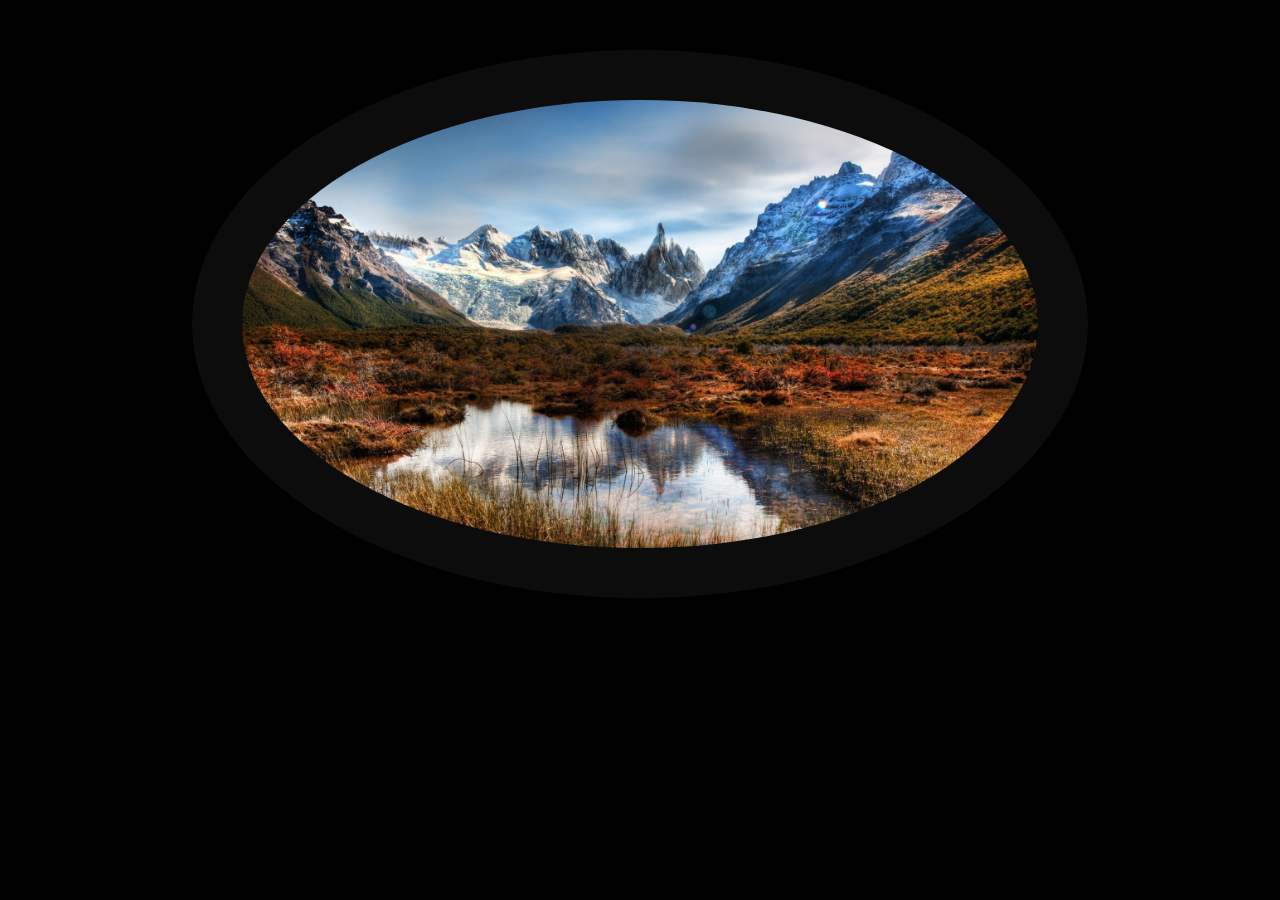
==== commit 453de634: "VEEL CHANGES" ====
--- a/index.html
+++ b/index.html
@@ -1,91 +1,23 @@
 <!DOCTYPE html>
-<html>
+<html lang="en">
 
 <head>
-    <title>SASS - REIN</title>
+    <meta charset="UTF-8">
+    <meta http-equiv="X-UA-Compatible" content="IE=edge">
+    <meta name="viewport" content="width=device-width, initial-scale=1.0">
     <link rel="stylesheet" href="RVB.css">
-    <link rel="stylesheet" href="fa/css/fa.css">
-    <meta name="viewport" content="width=device-width, initial-scale=1.0">
+    <title>Sass by ReinVB</title>
 </head>
 
-<body class="b-background">
-    <div class="row">
-        <box class="box b-blue-700 pd-5 pd-l-0 border-r-0">
-            <div class="container w-75 m-w-85 s-w-95">
-                <div class="row">
-                    <div class="col-4">
-                        <i class="fa fa-user c-white t-8 mr-r-3" aria-hidden="true"></i><span class="t-8 c-white">Rein
-                            Vanbelleghem -
-                            Sass</span>
-                    </div>
-                    <div class="col-8 t-right">
-                        <a href="index.html" class="t-8 button c-white mr-l-8 hover-3 hover-c-yellow-200">
-                            <i class="fa fa-home mr-r-3" aria-hidden="true"></i>Home
-                        </a>
-                        <a href="buttons.html" class="t-8 button c-white mr-l-8 hover-3 hover-c-yellow-200">
-                            <i class="fa fa-sitemap mr-r-3" aria-hidden="true"></i>Elements
-                        </a>
-                    </div>
-                </div>
-            </div>
-        </box>
-    </div>
-    <div class="container w-75 m-w-85 s-w-95">
-        <div class="row mr-t-5">
+<body class="b-black">
+    <div class="container w-70">
+        <div class="row mr-t-10">
             <div class="col-12">
-                <div class="box b-gray-100 c-gray-800 pd-5">
-                    <p>
-                        Deze website is gemaakt door Rein Vanbelleghem ter opdracht van Informatica 1e Bachelor
-                        Industrieel Ingenieur.
-                    </p>
-                    <p>
-                        Deze website gaat over de vaccinatie strategie van België in deze pandemie
-                    </p>
-                </div>
-            </div>
-            <div class="col-8 mr-t-5 s-col-12 pd-r-2">
-                <div class="box pd-5">
-                    <h2 class="h2 c-gray">INVUL FORMULIER</h2>
-                    <form action="" class="mr-t-5">
-                        <label for="name" class="label">Uw naam</label>
-                        <input id="name" type="text" class="text-input" placeholder="Naam...">
-                        <label for="email" class="label">Uw email</label>
-                        <input id="email" type="email" class="text-input" placeholder="example@example.com">
-                        <label for="bericht" class="label">Uw bericht</label>
-                        <textarea name="bericht" id="bericht" class="text-input"
-                            style="resize: vertical; min-height: 250px"></textarea>
-                        <input type="submit" value="Verzend"
-                            class="button button-m b-blue-700 c-white border-r-5 hover-3 hover-b-gray-100 hover-c-gray-500">
-                    </form>
-                </div>
-            </div>
-            <div class="col-4 mr-t-5 s-col-12">
-                <div class="card">
-                    <img src="images/5.jpg" alt="" class="card-image">
-                    <div class="card-bottom">
-                        Lorem ipsum dolor sit amet, consectetur adipiscing elit, sed do eiusmod tempor
-                        incididunt ut labore et dolore magna aliqua. Ut enim ad minim veniam,
-                        <button class="button button-m b-black c-white mr-t-5">Ga verder</button>
-                    </div>
-                </div>
-            </div>
-        </div> <!-- /row -->
-
-    </div> <!-- /container -->
-
-    <div class="box border-r-0 b-gray-700 c-white pd-v-10 mr-t-10">
-        <div class="container w-75 m-w-85 s-w-95">
-            <div class="row">
-                <div class="col-6">
-                    Rein Vanbelleghem
-                </div>
-                <div class="col-6 t-right">
-                    &copy; all rights reserved
-                </div>
+                <img src="images/6.jpg" alt=""
+                    class="card-image border-r-circle border-gray-900 border-t-50 box-shadow">
             </div>
         </div>
     </div>
-
 </body>
 
 </html>--- a/RVB.css
+++ b/RVB.css
@@ -3996,6 +3996,49 @@
   font-family: 'Source Sans Pro', sans-serif;
 }
 
+.card {
+  width: 100%;
+  display: -webkit-box;
+  display: -ms-flexbox;
+  display: flex;
+}
+
+.card-h, .card-h {
+  -webkit-box-orient: horizontal;
+  -webkit-box-direction: normal;
+      -ms-flex-direction: row;
+          flex-direction: row;
+}
+
+.card-v, .card-v {
+  -webkit-box-orient: vertical;
+  -webkit-box-direction: normal;
+      -ms-flex-direction: column;
+          flex-direction: column;
+}
+
+.card-image {
+  width: 100%;
+  -webkit-box-shadow: 1px 1px 5px rgba(12, 12, 12, 0.1) !important;
+          box-shadow: 1px 1px 5px rgba(12, 12, 12, 0.1) !important;
+}
+
+.card-h > .card-image {
+  width: 50%;
+}
+
+.card-text {
+  width: 100%;
+  background: white;
+  -webkit-box-shadow: 1px 1px 5px rgba(12, 12, 12, 0.1) !important;
+          box-shadow: 1px 1px 5px rgba(12, 12, 12, 0.1) !important;
+  padding: 16px 24px;
+}
+
+.card-h > .card-text {
+  width: 50%;
+}
+
 * {
   -webkit-box-sizing: border-box;
           box-sizing: border-box;
@@ -4012,7 +4055,7 @@
           box-shadow: 1px 1px 5px rgba(12, 12, 12, 0.1) !important;
   padding: 6px 16px;
   width: 100%;
-  border-radius: 5px;
+  adius: 5px;
   background-color: white;
 }
 
@@ -4070,30 +4113,3424 @@
   font-weight: bold !important;
 }
 
+.t-italic {
+  font-style: bold !important;
+}
+
+.t-0 {
+  font-size: 0px !important;
+}
+
+.t-1 {
+  font-size: 2px !important;
+}
+
+.t-2 {
+  font-size: 4px !important;
+}
+
+.t-3 {
+  font-size: 6px !important;
+}
+
+.t-4 {
+  font-size: 8px !important;
+}
+
+.t-5 {
+  font-size: 10px !important;
+}
+
+.t-6 {
+  font-size: 12px !important;
+}
+
+.t-7 {
+  font-size: 14px !important;
+}
+
+.t-8 {
+  font-size: 16px !important;
+}
+
+.t-9 {
+  font-size: 18px !important;
+}
+
+.t-10 {
+  font-size: 20px !important;
+}
+
+.t-11 {
+  font-size: 22px !important;
+}
+
+.t-12 {
+  font-size: 24px !important;
+}
+
+.t-13 {
+  font-size: 26px !important;
+}
+
+.t-14 {
+  font-size: 28px !important;
+}
+
+.t-15 {
+  font-size: 30px !important;
+}
+
+.t-16 {
+  font-size: 32px !important;
+}
+
+.t-17 {
+  font-size: 34px !important;
+}
+
+.t-18 {
+  font-size: 36px !important;
+}
+
+.t-19 {
+  font-size: 38px !important;
+}
+
+.t-20 {
+  font-size: 40px !important;
+}
+
+.t-21 {
+  font-size: 42px !important;
+}
+
+.t-22 {
+  font-size: 44px !important;
+}
+
+.t-23 {
+  font-size: 46px !important;
+}
+
+.t-24 {
+  font-size: 48px !important;
+}
+
+.t-25 {
+  font-size: 50px !important;
+}
+
+.t-26 {
+  font-size: 52px !important;
+}
+
+.t-27 {
+  font-size: 54px !important;
+}
+
+.t-28 {
+  font-size: 56px !important;
+}
+
+.t-29 {
+  font-size: 58px !important;
+}
+
+.t-30 {
+  font-size: 60px !important;
+}
+
+.t-31 {
+  font-size: 62px !important;
+}
+
+.t-32 {
+  font-size: 64px !important;
+}
+
+.t-33 {
+  font-size: 66px !important;
+}
+
+.t-34 {
+  font-size: 68px !important;
+}
+
+.t-35 {
+  font-size: 70px !important;
+}
+
+.t-36 {
+  font-size: 72px !important;
+}
+
+.t-37 {
+  font-size: 74px !important;
+}
+
+.t-38 {
+  font-size: 76px !important;
+}
+
+.t-39 {
+  font-size: 78px !important;
+}
+
+.t-40 {
+  font-size: 80px !important;
+}
+
+.t-41 {
+  font-size: 82px !important;
+}
+
+.t-42 {
+  font-size: 84px !important;
+}
+
+.t-43 {
+  font-size: 86px !important;
+}
+
+.t-44 {
+  font-size: 88px !important;
+}
+
+.t-45 {
+  font-size: 90px !important;
+}
+
+.t-46 {
+  font-size: 92px !important;
+}
+
+.t-47 {
+  font-size: 94px !important;
+}
+
+.t-48 {
+  font-size: 96px !important;
+}
+
+.t-49 {
+  font-size: 98px !important;
+}
+
+.t-50 {
+  font-size: 100px !important;
+}
+
+.fw-100 {
+  font-weight: 100 !important;
+}
+
+.fw-101 {
+  font-weight: 101 !important;
+}
+
+.fw-102 {
+  font-weight: 102 !important;
+}
+
+.fw-103 {
+  font-weight: 103 !important;
+}
+
+.fw-104 {
+  font-weight: 104 !important;
+}
+
+.fw-105 {
+  font-weight: 105 !important;
+}
+
+.fw-106 {
+  font-weight: 106 !important;
+}
+
+.fw-107 {
+  font-weight: 107 !important;
+}
+
+.fw-108 {
+  font-weight: 108 !important;
+}
+
+.fw-109 {
+  font-weight: 109 !important;
+}
+
+.fw-110 {
+  font-weight: 110 !important;
+}
+
+.fw-111 {
+  font-weight: 111 !important;
+}
+
+.fw-112 {
+  font-weight: 112 !important;
+}
+
+.fw-113 {
+  font-weight: 113 !important;
+}
+
+.fw-114 {
+  font-weight: 114 !important;
+}
+
+.fw-115 {
+  font-weight: 115 !important;
+}
+
+.fw-116 {
+  font-weight: 116 !important;
+}
+
+.fw-117 {
+  font-weight: 117 !important;
+}
+
+.fw-118 {
+  font-weight: 118 !important;
+}
+
+.fw-119 {
+  font-weight: 119 !important;
+}
+
+.fw-120 {
+  font-weight: 120 !important;
+}
+
+.fw-121 {
+  font-weight: 121 !important;
+}
+
+.fw-122 {
+  font-weight: 122 !important;
+}
+
+.fw-123 {
+  font-weight: 123 !important;
+}
+
+.fw-124 {
+  font-weight: 124 !important;
+}
+
+.fw-125 {
+  font-weight: 125 !important;
+}
+
+.fw-126 {
+  font-weight: 126 !important;
+}
+
+.fw-127 {
+  font-weight: 127 !important;
+}
+
+.fw-128 {
+  font-weight: 128 !important;
+}
+
+.fw-129 {
+  font-weight: 129 !important;
+}
+
+.fw-130 {
+  font-weight: 130 !important;
+}
+
+.fw-131 {
+  font-weight: 131 !important;
+}
+
+.fw-132 {
+  font-weight: 132 !important;
+}
+
+.fw-133 {
+  font-weight: 133 !important;
+}
+
+.fw-134 {
+  font-weight: 134 !important;
+}
+
+.fw-135 {
+  font-weight: 135 !important;
+}
+
+.fw-136 {
+  font-weight: 136 !important;
+}
+
+.fw-137 {
+  font-weight: 137 !important;
+}
+
+.fw-138 {
+  font-weight: 138 !important;
+}
+
+.fw-139 {
+  font-weight: 139 !important;
+}
+
+.fw-140 {
+  font-weight: 140 !important;
+}
+
+.fw-141 {
+  font-weight: 141 !important;
+}
+
+.fw-142 {
+  font-weight: 142 !important;
+}
+
+.fw-143 {
+  font-weight: 143 !important;
+}
+
+.fw-144 {
+  font-weight: 144 !important;
+}
+
+.fw-145 {
+  font-weight: 145 !important;
+}
+
+.fw-146 {
+  font-weight: 146 !important;
+}
+
+.fw-147 {
+  font-weight: 147 !important;
+}
+
+.fw-148 {
+  font-weight: 148 !important;
+}
+
+.fw-149 {
+  font-weight: 149 !important;
+}
+
+.fw-150 {
+  font-weight: 150 !important;
+}
+
+.fw-151 {
+  font-weight: 151 !important;
+}
+
+.fw-152 {
+  font-weight: 152 !important;
+}
+
+.fw-153 {
+  font-weight: 153 !important;
+}
+
+.fw-154 {
+  font-weight: 154 !important;
+}
+
+.fw-155 {
+  font-weight: 155 !important;
+}
+
+.fw-156 {
+  font-weight: 156 !important;
+}
+
+.fw-157 {
+  font-weight: 157 !important;
+}
+
+.fw-158 {
+  font-weight: 158 !important;
+}
+
+.fw-159 {
+  font-weight: 159 !important;
+}
+
+.fw-160 {
+  font-weight: 160 !important;
+}
+
+.fw-161 {
+  font-weight: 161 !important;
+}
+
+.fw-162 {
+  font-weight: 162 !important;
+}
+
+.fw-163 {
+  font-weight: 163 !important;
+}
+
+.fw-164 {
+  font-weight: 164 !important;
+}
+
+.fw-165 {
+  font-weight: 165 !important;
+}
+
+.fw-166 {
+  font-weight: 166 !important;
+}
+
+.fw-167 {
+  font-weight: 167 !important;
+}
+
+.fw-168 {
+  font-weight: 168 !important;
+}
+
+.fw-169 {
+  font-weight: 169 !important;
+}
+
+.fw-170 {
+  font-weight: 170 !important;
+}
+
+.fw-171 {
+  font-weight: 171 !important;
+}
+
+.fw-172 {
+  font-weight: 172 !important;
+}
+
+.fw-173 {
+  font-weight: 173 !important;
+}
+
+.fw-174 {
+  font-weight: 174 !important;
+}
+
+.fw-175 {
+  font-weight: 175 !important;
+}
+
+.fw-176 {
+  font-weight: 176 !important;
+}
+
+.fw-177 {
+  font-weight: 177 !important;
+}
+
+.fw-178 {
+  font-weight: 178 !important;
+}
+
+.fw-179 {
+  font-weight: 179 !important;
+}
+
+.fw-180 {
+  font-weight: 180 !important;
+}
+
+.fw-181 {
+  font-weight: 181 !important;
+}
+
+.fw-182 {
+  font-weight: 182 !important;
+}
+
+.fw-183 {
+  font-weight: 183 !important;
+}
+
+.fw-184 {
+  font-weight: 184 !important;
+}
+
+.fw-185 {
+  font-weight: 185 !important;
+}
+
+.fw-186 {
+  font-weight: 186 !important;
+}
+
+.fw-187 {
+  font-weight: 187 !important;
+}
+
+.fw-188 {
+  font-weight: 188 !important;
+}
+
+.fw-189 {
+  font-weight: 189 !important;
+}
+
+.fw-190 {
+  font-weight: 190 !important;
+}
+
+.fw-191 {
+  font-weight: 191 !important;
+}
+
+.fw-192 {
+  font-weight: 192 !important;
+}
+
+.fw-193 {
+  font-weight: 193 !important;
+}
+
+.fw-194 {
+  font-weight: 194 !important;
+}
+
+.fw-195 {
+  font-weight: 195 !important;
+}
+
+.fw-196 {
+  font-weight: 196 !important;
+}
+
+.fw-197 {
+  font-weight: 197 !important;
+}
+
+.fw-198 {
+  font-weight: 198 !important;
+}
+
+.fw-199 {
+  font-weight: 199 !important;
+}
+
+.fw-200 {
+  font-weight: 200 !important;
+}
+
+.fw-201 {
+  font-weight: 201 !important;
+}
+
+.fw-202 {
+  font-weight: 202 !important;
+}
+
+.fw-203 {
+  font-weight: 203 !important;
+}
+
+.fw-204 {
+  font-weight: 204 !important;
+}
+
+.fw-205 {
+  font-weight: 205 !important;
+}
+
+.fw-206 {
+  font-weight: 206 !important;
+}
+
+.fw-207 {
+  font-weight: 207 !important;
+}
+
+.fw-208 {
+  font-weight: 208 !important;
+}
+
+.fw-209 {
+  font-weight: 209 !important;
+}
+
+.fw-210 {
+  font-weight: 210 !important;
+}
+
+.fw-211 {
+  font-weight: 211 !important;
+}
+
+.fw-212 {
+  font-weight: 212 !important;
+}
+
+.fw-213 {
+  font-weight: 213 !important;
+}
+
+.fw-214 {
+  font-weight: 214 !important;
+}
+
+.fw-215 {
+  font-weight: 215 !important;
+}
+
+.fw-216 {
+  font-weight: 216 !important;
+}
+
+.fw-217 {
+  font-weight: 217 !important;
+}
+
+.fw-218 {
+  font-weight: 218 !important;
+}
+
+.fw-219 {
+  font-weight: 219 !important;
+}
+
+.fw-220 {
+  font-weight: 220 !important;
+}
+
+.fw-221 {
+  font-weight: 221 !important;
+}
+
+.fw-222 {
+  font-weight: 222 !important;
+}
+
+.fw-223 {
+  font-weight: 223 !important;
+}
+
+.fw-224 {
+  font-weight: 224 !important;
+}
+
+.fw-225 {
+  font-weight: 225 !important;
+}
+
+.fw-226 {
+  font-weight: 226 !important;
+}
+
+.fw-227 {
+  font-weight: 227 !important;
+}
+
+.fw-228 {
+  font-weight: 228 !important;
+}
+
+.fw-229 {
+  font-weight: 229 !important;
+}
+
+.fw-230 {
+  font-weight: 230 !important;
+}
+
+.fw-231 {
+  font-weight: 231 !important;
+}
+
+.fw-232 {
+  font-weight: 232 !important;
+}
+
+.fw-233 {
+  font-weight: 233 !important;
+}
+
+.fw-234 {
+  font-weight: 234 !important;
+}
+
+.fw-235 {
+  font-weight: 235 !important;
+}
+
+.fw-236 {
+  font-weight: 236 !important;
+}
+
+.fw-237 {
+  font-weight: 237 !important;
+}
+
+.fw-238 {
+  font-weight: 238 !important;
+}
+
+.fw-239 {
+  font-weight: 239 !important;
+}
+
+.fw-240 {
+  font-weight: 240 !important;
+}
+
+.fw-241 {
+  font-weight: 241 !important;
+}
+
+.fw-242 {
+  font-weight: 242 !important;
+}
+
+.fw-243 {
+  font-weight: 243 !important;
+}
+
+.fw-244 {
+  font-weight: 244 !important;
+}
+
+.fw-245 {
+  font-weight: 245 !important;
+}
+
+.fw-246 {
+  font-weight: 246 !important;
+}
+
+.fw-247 {
+  font-weight: 247 !important;
+}
+
+.fw-248 {
+  font-weight: 248 !important;
+}
+
+.fw-249 {
+  font-weight: 249 !important;
+}
+
+.fw-250 {
+  font-weight: 250 !important;
+}
+
+.fw-251 {
+  font-weight: 251 !important;
+}
+
+.fw-252 {
+  font-weight: 252 !important;
+}
+
+.fw-253 {
+  font-weight: 253 !important;
+}
+
+.fw-254 {
+  font-weight: 254 !important;
+}
+
+.fw-255 {
+  font-weight: 255 !important;
+}
+
+.fw-256 {
+  font-weight: 256 !important;
+}
+
+.fw-257 {
+  font-weight: 257 !important;
+}
+
+.fw-258 {
+  font-weight: 258 !important;
+}
+
+.fw-259 {
+  font-weight: 259 !important;
+}
+
+.fw-260 {
+  font-weight: 260 !important;
+}
+
+.fw-261 {
+  font-weight: 261 !important;
+}
+
+.fw-262 {
+  font-weight: 262 !important;
+}
+
+.fw-263 {
+  font-weight: 263 !important;
+}
+
+.fw-264 {
+  font-weight: 264 !important;
+}
+
+.fw-265 {
+  font-weight: 265 !important;
+}
+
+.fw-266 {
+  font-weight: 266 !important;
+}
+
+.fw-267 {
+  font-weight: 267 !important;
+}
+
+.fw-268 {
+  font-weight: 268 !important;
+}
+
+.fw-269 {
+  font-weight: 269 !important;
+}
+
+.fw-270 {
+  font-weight: 270 !important;
+}
+
+.fw-271 {
+  font-weight: 271 !important;
+}
+
+.fw-272 {
+  font-weight: 272 !important;
+}
+
+.fw-273 {
+  font-weight: 273 !important;
+}
+
+.fw-274 {
+  font-weight: 274 !important;
+}
+
+.fw-275 {
+  font-weight: 275 !important;
+}
+
+.fw-276 {
+  font-weight: 276 !important;
+}
+
+.fw-277 {
+  font-weight: 277 !important;
+}
+
+.fw-278 {
+  font-weight: 278 !important;
+}
+
+.fw-279 {
+  font-weight: 279 !important;
+}
+
+.fw-280 {
+  font-weight: 280 !important;
+}
+
+.fw-281 {
+  font-weight: 281 !important;
+}
+
+.fw-282 {
+  font-weight: 282 !important;
+}
+
+.fw-283 {
+  font-weight: 283 !important;
+}
+
+.fw-284 {
+  font-weight: 284 !important;
+}
+
+.fw-285 {
+  font-weight: 285 !important;
+}
+
+.fw-286 {
+  font-weight: 286 !important;
+}
+
+.fw-287 {
+  font-weight: 287 !important;
+}
+
+.fw-288 {
+  font-weight: 288 !important;
+}
+
+.fw-289 {
+  font-weight: 289 !important;
+}
+
+.fw-290 {
+  font-weight: 290 !important;
+}
+
+.fw-291 {
+  font-weight: 291 !important;
+}
+
+.fw-292 {
+  font-weight: 292 !important;
+}
+
+.fw-293 {
+  font-weight: 293 !important;
+}
+
+.fw-294 {
+  font-weight: 294 !important;
+}
+
+.fw-295 {
+  font-weight: 295 !important;
+}
+
+.fw-296 {
+  font-weight: 296 !important;
+}
+
+.fw-297 {
+  font-weight: 297 !important;
+}
+
+.fw-298 {
+  font-weight: 298 !important;
+}
+
+.fw-299 {
+  font-weight: 299 !important;
+}
+
+.fw-300 {
+  font-weight: 300 !important;
+}
+
+.fw-301 {
+  font-weight: 301 !important;
+}
+
+.fw-302 {
+  font-weight: 302 !important;
+}
+
+.fw-303 {
+  font-weight: 303 !important;
+}
+
+.fw-304 {
+  font-weight: 304 !important;
+}
+
+.fw-305 {
+  font-weight: 305 !important;
+}
+
+.fw-306 {
+  font-weight: 306 !important;
+}
+
+.fw-307 {
+  font-weight: 307 !important;
+}
+
+.fw-308 {
+  font-weight: 308 !important;
+}
+
+.fw-309 {
+  font-weight: 309 !important;
+}
+
+.fw-310 {
+  font-weight: 310 !important;
+}
+
+.fw-311 {
+  font-weight: 311 !important;
+}
+
+.fw-312 {
+  font-weight: 312 !important;
+}
+
+.fw-313 {
+  font-weight: 313 !important;
+}
+
+.fw-314 {
+  font-weight: 314 !important;
+}
+
+.fw-315 {
+  font-weight: 315 !important;
+}
+
+.fw-316 {
+  font-weight: 316 !important;
+}
+
+.fw-317 {
+  font-weight: 317 !important;
+}
+
+.fw-318 {
+  font-weight: 318 !important;
+}
+
+.fw-319 {
+  font-weight: 319 !important;
+}
+
+.fw-320 {
+  font-weight: 320 !important;
+}
+
+.fw-321 {
+  font-weight: 321 !important;
+}
+
+.fw-322 {
+  font-weight: 322 !important;
+}
+
+.fw-323 {
+  font-weight: 323 !important;
+}
+
+.fw-324 {
+  font-weight: 324 !important;
+}
+
+.fw-325 {
+  font-weight: 325 !important;
+}
+
+.fw-326 {
+  font-weight: 326 !important;
+}
+
+.fw-327 {
+  font-weight: 327 !important;
+}
+
+.fw-328 {
+  font-weight: 328 !important;
+}
+
+.fw-329 {
+  font-weight: 329 !important;
+}
+
+.fw-330 {
+  font-weight: 330 !important;
+}
+
+.fw-331 {
+  font-weight: 331 !important;
+}
+
+.fw-332 {
+  font-weight: 332 !important;
+}
+
+.fw-333 {
+  font-weight: 333 !important;
+}
+
+.fw-334 {
+  font-weight: 334 !important;
+}
+
+.fw-335 {
+  font-weight: 335 !important;
+}
+
+.fw-336 {
+  font-weight: 336 !important;
+}
+
+.fw-337 {
+  font-weight: 337 !important;
+}
+
+.fw-338 {
+  font-weight: 338 !important;
+}
+
+.fw-339 {
+  font-weight: 339 !important;
+}
+
+.fw-340 {
+  font-weight: 340 !important;
+}
+
+.fw-341 {
+  font-weight: 341 !important;
+}
+
+.fw-342 {
+  font-weight: 342 !important;
+}
+
+.fw-343 {
+  font-weight: 343 !important;
+}
+
+.fw-344 {
+  font-weight: 344 !important;
+}
+
+.fw-345 {
+  font-weight: 345 !important;
+}
+
+.fw-346 {
+  font-weight: 346 !important;
+}
+
+.fw-347 {
+  font-weight: 347 !important;
+}
+
+.fw-348 {
+  font-weight: 348 !important;
+}
+
+.fw-349 {
+  font-weight: 349 !important;
+}
+
+.fw-350 {
+  font-weight: 350 !important;
+}
+
+.fw-351 {
+  font-weight: 351 !important;
+}
+
+.fw-352 {
+  font-weight: 352 !important;
+}
+
+.fw-353 {
+  font-weight: 353 !important;
+}
+
+.fw-354 {
+  font-weight: 354 !important;
+}
+
+.fw-355 {
+  font-weight: 355 !important;
+}
+
+.fw-356 {
+  font-weight: 356 !important;
+}
+
+.fw-357 {
+  font-weight: 357 !important;
+}
+
+.fw-358 {
+  font-weight: 358 !important;
+}
+
+.fw-359 {
+  font-weight: 359 !important;
+}
+
+.fw-360 {
+  font-weight: 360 !important;
+}
+
+.fw-361 {
+  font-weight: 361 !important;
+}
+
+.fw-362 {
+  font-weight: 362 !important;
+}
+
+.fw-363 {
+  font-weight: 363 !important;
+}
+
+.fw-364 {
+  font-weight: 364 !important;
+}
+
+.fw-365 {
+  font-weight: 365 !important;
+}
+
+.fw-366 {
+  font-weight: 366 !important;
+}
+
+.fw-367 {
+  font-weight: 367 !important;
+}
+
+.fw-368 {
+  font-weight: 368 !important;
+}
+
+.fw-369 {
+  font-weight: 369 !important;
+}
+
+.fw-370 {
+  font-weight: 370 !important;
+}
+
+.fw-371 {
+  font-weight: 371 !important;
+}
+
+.fw-372 {
+  font-weight: 372 !important;
+}
+
+.fw-373 {
+  font-weight: 373 !important;
+}
+
+.fw-374 {
+  font-weight: 374 !important;
+}
+
+.fw-375 {
+  font-weight: 375 !important;
+}
+
+.fw-376 {
+  font-weight: 376 !important;
+}
+
+.fw-377 {
+  font-weight: 377 !important;
+}
+
+.fw-378 {
+  font-weight: 378 !important;
+}
+
+.fw-379 {
+  font-weight: 379 !important;
+}
+
+.fw-380 {
+  font-weight: 380 !important;
+}
+
+.fw-381 {
+  font-weight: 381 !important;
+}
+
+.fw-382 {
+  font-weight: 382 !important;
+}
+
+.fw-383 {
+  font-weight: 383 !important;
+}
+
+.fw-384 {
+  font-weight: 384 !important;
+}
+
+.fw-385 {
+  font-weight: 385 !important;
+}
+
+.fw-386 {
+  font-weight: 386 !important;
+}
+
+.fw-387 {
+  font-weight: 387 !important;
+}
+
+.fw-388 {
+  font-weight: 388 !important;
+}
+
+.fw-389 {
+  font-weight: 389 !important;
+}
+
+.fw-390 {
+  font-weight: 390 !important;
+}
+
+.fw-391 {
+  font-weight: 391 !important;
+}
+
+.fw-392 {
+  font-weight: 392 !important;
+}
+
+.fw-393 {
+  font-weight: 393 !important;
+}
+
+.fw-394 {
+  font-weight: 394 !important;
+}
+
+.fw-395 {
+  font-weight: 395 !important;
+}
+
+.fw-396 {
+  font-weight: 396 !important;
+}
+
+.fw-397 {
+  font-weight: 397 !important;
+}
+
+.fw-398 {
+  font-weight: 398 !important;
+}
+
+.fw-399 {
+  font-weight: 399 !important;
+}
+
+.fw-400 {
+  font-weight: 400 !important;
+}
+
+.fw-401 {
+  font-weight: 401 !important;
+}
+
+.fw-402 {
+  font-weight: 402 !important;
+}
+
+.fw-403 {
+  font-weight: 403 !important;
+}
+
+.fw-404 {
+  font-weight: 404 !important;
+}
+
+.fw-405 {
+  font-weight: 405 !important;
+}
+
+.fw-406 {
+  font-weight: 406 !important;
+}
+
+.fw-407 {
+  font-weight: 407 !important;
+}
+
+.fw-408 {
+  font-weight: 408 !important;
+}
+
+.fw-409 {
+  font-weight: 409 !important;
+}
+
+.fw-410 {
+  font-weight: 410 !important;
+}
+
+.fw-411 {
+  font-weight: 411 !important;
+}
+
+.fw-412 {
+  font-weight: 412 !important;
+}
+
+.fw-413 {
+  font-weight: 413 !important;
+}
+
+.fw-414 {
+  font-weight: 414 !important;
+}
+
+.fw-415 {
+  font-weight: 415 !important;
+}
+
+.fw-416 {
+  font-weight: 416 !important;
+}
+
+.fw-417 {
+  font-weight: 417 !important;
+}
+
+.fw-418 {
+  font-weight: 418 !important;
+}
+
+.fw-419 {
+  font-weight: 419 !important;
+}
+
+.fw-420 {
+  font-weight: 420 !important;
+}
+
+.fw-421 {
+  font-weight: 421 !important;
+}
+
+.fw-422 {
+  font-weight: 422 !important;
+}
+
+.fw-423 {
+  font-weight: 423 !important;
+}
+
+.fw-424 {
+  font-weight: 424 !important;
+}
+
+.fw-425 {
+  font-weight: 425 !important;
+}
+
+.fw-426 {
+  font-weight: 426 !important;
+}
+
+.fw-427 {
+  font-weight: 427 !important;
+}
+
+.fw-428 {
+  font-weight: 428 !important;
+}
+
+.fw-429 {
+  font-weight: 429 !important;
+}
+
+.fw-430 {
+  font-weight: 430 !important;
+}
+
+.fw-431 {
+  font-weight: 431 !important;
+}
+
+.fw-432 {
+  font-weight: 432 !important;
+}
+
+.fw-433 {
+  font-weight: 433 !important;
+}
+
+.fw-434 {
+  font-weight: 434 !important;
+}
+
+.fw-435 {
+  font-weight: 435 !important;
+}
+
+.fw-436 {
+  font-weight: 436 !important;
+}
+
+.fw-437 {
+  font-weight: 437 !important;
+}
+
+.fw-438 {
+  font-weight: 438 !important;
+}
+
+.fw-439 {
+  font-weight: 439 !important;
+}
+
+.fw-440 {
+  font-weight: 440 !important;
+}
+
+.fw-441 {
+  font-weight: 441 !important;
+}
+
+.fw-442 {
+  font-weight: 442 !important;
+}
+
+.fw-443 {
+  font-weight: 443 !important;
+}
+
+.fw-444 {
+  font-weight: 444 !important;
+}
+
+.fw-445 {
+  font-weight: 445 !important;
+}
+
+.fw-446 {
+  font-weight: 446 !important;
+}
+
+.fw-447 {
+  font-weight: 447 !important;
+}
+
+.fw-448 {
+  font-weight: 448 !important;
+}
+
+.fw-449 {
+  font-weight: 449 !important;
+}
+
+.fw-450 {
+  font-weight: 450 !important;
+}
+
+.fw-451 {
+  font-weight: 451 !important;
+}
+
+.fw-452 {
+  font-weight: 452 !important;
+}
+
+.fw-453 {
+  font-weight: 453 !important;
+}
+
+.fw-454 {
+  font-weight: 454 !important;
+}
+
+.fw-455 {
+  font-weight: 455 !important;
+}
+
+.fw-456 {
+  font-weight: 456 !important;
+}
+
+.fw-457 {
+  font-weight: 457 !important;
+}
+
+.fw-458 {
+  font-weight: 458 !important;
+}
+
+.fw-459 {
+  font-weight: 459 !important;
+}
+
+.fw-460 {
+  font-weight: 460 !important;
+}
+
+.fw-461 {
+  font-weight: 461 !important;
+}
+
+.fw-462 {
+  font-weight: 462 !important;
+}
+
+.fw-463 {
+  font-weight: 463 !important;
+}
+
+.fw-464 {
+  font-weight: 464 !important;
+}
+
+.fw-465 {
+  font-weight: 465 !important;
+}
+
+.fw-466 {
+  font-weight: 466 !important;
+}
+
+.fw-467 {
+  font-weight: 467 !important;
+}
+
+.fw-468 {
+  font-weight: 468 !important;
+}
+
+.fw-469 {
+  font-weight: 469 !important;
+}
+
+.fw-470 {
+  font-weight: 470 !important;
+}
+
+.fw-471 {
+  font-weight: 471 !important;
+}
+
+.fw-472 {
+  font-weight: 472 !important;
+}
+
+.fw-473 {
+  font-weight: 473 !important;
+}
+
+.fw-474 {
+  font-weight: 474 !important;
+}
+
+.fw-475 {
+  font-weight: 475 !important;
+}
+
+.fw-476 {
+  font-weight: 476 !important;
+}
+
+.fw-477 {
+  font-weight: 477 !important;
+}
+
+.fw-478 {
+  font-weight: 478 !important;
+}
+
+.fw-479 {
+  font-weight: 479 !important;
+}
+
+.fw-480 {
+  font-weight: 480 !important;
+}
+
+.fw-481 {
+  font-weight: 481 !important;
+}
+
+.fw-482 {
+  font-weight: 482 !important;
+}
+
+.fw-483 {
+  font-weight: 483 !important;
+}
+
+.fw-484 {
+  font-weight: 484 !important;
+}
+
+.fw-485 {
+  font-weight: 485 !important;
+}
+
+.fw-486 {
+  font-weight: 486 !important;
+}
+
+.fw-487 {
+  font-weight: 487 !important;
+}
+
+.fw-488 {
+  font-weight: 488 !important;
+}
+
+.fw-489 {
+  font-weight: 489 !important;
+}
+
+.fw-490 {
+  font-weight: 490 !important;
+}
+
+.fw-491 {
+  font-weight: 491 !important;
+}
+
+.fw-492 {
+  font-weight: 492 !important;
+}
+
+.fw-493 {
+  font-weight: 493 !important;
+}
+
+.fw-494 {
+  font-weight: 494 !important;
+}
+
+.fw-495 {
+  font-weight: 495 !important;
+}
+
+.fw-496 {
+  font-weight: 496 !important;
+}
+
+.fw-497 {
+  font-weight: 497 !important;
+}
+
+.fw-498 {
+  font-weight: 498 !important;
+}
+
+.fw-499 {
+  font-weight: 499 !important;
+}
+
+.fw-500 {
+  font-weight: 500 !important;
+}
+
+.fw-501 {
+  font-weight: 501 !important;
+}
+
+.fw-502 {
+  font-weight: 502 !important;
+}
+
+.fw-503 {
+  font-weight: 503 !important;
+}
+
+.fw-504 {
+  font-weight: 504 !important;
+}
+
+.fw-505 {
+  font-weight: 505 !important;
+}
+
+.fw-506 {
+  font-weight: 506 !important;
+}
+
+.fw-507 {
+  font-weight: 507 !important;
+}
+
+.fw-508 {
+  font-weight: 508 !important;
+}
+
+.fw-509 {
+  font-weight: 509 !important;
+}
+
+.fw-510 {
+  font-weight: 510 !important;
+}
+
+.fw-511 {
+  font-weight: 511 !important;
+}
+
+.fw-512 {
+  font-weight: 512 !important;
+}
+
+.fw-513 {
+  font-weight: 513 !important;
+}
+
+.fw-514 {
+  font-weight: 514 !important;
+}
+
+.fw-515 {
+  font-weight: 515 !important;
+}
+
+.fw-516 {
+  font-weight: 516 !important;
+}
+
+.fw-517 {
+  font-weight: 517 !important;
+}
+
+.fw-518 {
+  font-weight: 518 !important;
+}
+
+.fw-519 {
+  font-weight: 519 !important;
+}
+
+.fw-520 {
+  font-weight: 520 !important;
+}
+
+.fw-521 {
+  font-weight: 521 !important;
+}
+
+.fw-522 {
+  font-weight: 522 !important;
+}
+
+.fw-523 {
+  font-weight: 523 !important;
+}
+
+.fw-524 {
+  font-weight: 524 !important;
+}
+
+.fw-525 {
+  font-weight: 525 !important;
+}
+
+.fw-526 {
+  font-weight: 526 !important;
+}
+
+.fw-527 {
+  font-weight: 527 !important;
+}
+
+.fw-528 {
+  font-weight: 528 !important;
+}
+
+.fw-529 {
+  font-weight: 529 !important;
+}
+
+.fw-530 {
+  font-weight: 530 !important;
+}
+
+.fw-531 {
+  font-weight: 531 !important;
+}
+
+.fw-532 {
+  font-weight: 532 !important;
+}
+
+.fw-533 {
+  font-weight: 533 !important;
+}
+
+.fw-534 {
+  font-weight: 534 !important;
+}
+
+.fw-535 {
+  font-weight: 535 !important;
+}
+
+.fw-536 {
+  font-weight: 536 !important;
+}
+
+.fw-537 {
+  font-weight: 537 !important;
+}
+
+.fw-538 {
+  font-weight: 538 !important;
+}
+
+.fw-539 {
+  font-weight: 539 !important;
+}
+
+.fw-540 {
+  font-weight: 540 !important;
+}
+
+.fw-541 {
+  font-weight: 541 !important;
+}
+
+.fw-542 {
+  font-weight: 542 !important;
+}
+
+.fw-543 {
+  font-weight: 543 !important;
+}
+
+.fw-544 {
+  font-weight: 544 !important;
+}
+
+.fw-545 {
+  font-weight: 545 !important;
+}
+
+.fw-546 {
+  font-weight: 546 !important;
+}
+
+.fw-547 {
+  font-weight: 547 !important;
+}
+
+.fw-548 {
+  font-weight: 548 !important;
+}
+
+.fw-549 {
+  font-weight: 549 !important;
+}
+
+.fw-550 {
+  font-weight: 550 !important;
+}
+
+.fw-551 {
+  font-weight: 551 !important;
+}
+
+.fw-552 {
+  font-weight: 552 !important;
+}
+
+.fw-553 {
+  font-weight: 553 !important;
+}
+
+.fw-554 {
+  font-weight: 554 !important;
+}
+
+.fw-555 {
+  font-weight: 555 !important;
+}
+
+.fw-556 {
+  font-weight: 556 !important;
+}
+
+.fw-557 {
+  font-weight: 557 !important;
+}
+
+.fw-558 {
+  font-weight: 558 !important;
+}
+
+.fw-559 {
+  font-weight: 559 !important;
+}
+
+.fw-560 {
+  font-weight: 560 !important;
+}
+
+.fw-561 {
+  font-weight: 561 !important;
+}
+
+.fw-562 {
+  font-weight: 562 !important;
+}
+
+.fw-563 {
+  font-weight: 563 !important;
+}
+
+.fw-564 {
+  font-weight: 564 !important;
+}
+
+.fw-565 {
+  font-weight: 565 !important;
+}
+
+.fw-566 {
+  font-weight: 566 !important;
+}
+
+.fw-567 {
+  font-weight: 567 !important;
+}
+
+.fw-568 {
+  font-weight: 568 !important;
+}
+
+.fw-569 {
+  font-weight: 569 !important;
+}
+
+.fw-570 {
+  font-weight: 570 !important;
+}
+
+.fw-571 {
+  font-weight: 571 !important;
+}
+
+.fw-572 {
+  font-weight: 572 !important;
+}
+
+.fw-573 {
+  font-weight: 573 !important;
+}
+
+.fw-574 {
+  font-weight: 574 !important;
+}
+
+.fw-575 {
+  font-weight: 575 !important;
+}
+
+.fw-576 {
+  font-weight: 576 !important;
+}
+
+.fw-577 {
+  font-weight: 577 !important;
+}
+
+.fw-578 {
+  font-weight: 578 !important;
+}
+
+.fw-579 {
+  font-weight: 579 !important;
+}
+
+.fw-580 {
+  font-weight: 580 !important;
+}
+
+.fw-581 {
+  font-weight: 581 !important;
+}
+
+.fw-582 {
+  font-weight: 582 !important;
+}
+
+.fw-583 {
+  font-weight: 583 !important;
+}
+
+.fw-584 {
+  font-weight: 584 !important;
+}
+
+.fw-585 {
+  font-weight: 585 !important;
+}
+
+.fw-586 {
+  font-weight: 586 !important;
+}
+
+.fw-587 {
+  font-weight: 587 !important;
+}
+
+.fw-588 {
+  font-weight: 588 !important;
+}
+
+.fw-589 {
+  font-weight: 589 !important;
+}
+
+.fw-590 {
+  font-weight: 590 !important;
+}
+
+.fw-591 {
+  font-weight: 591 !important;
+}
+
+.fw-592 {
+  font-weight: 592 !important;
+}
+
+.fw-593 {
+  font-weight: 593 !important;
+}
+
+.fw-594 {
+  font-weight: 594 !important;
+}
+
+.fw-595 {
+  font-weight: 595 !important;
+}
+
+.fw-596 {
+  font-weight: 596 !important;
+}
+
+.fw-597 {
+  font-weight: 597 !important;
+}
+
+.fw-598 {
+  font-weight: 598 !important;
+}
+
+.fw-599 {
+  font-weight: 599 !important;
+}
+
+.fw-600 {
+  font-weight: 600 !important;
+}
+
+.fw-601 {
+  font-weight: 601 !important;
+}
+
+.fw-602 {
+  font-weight: 602 !important;
+}
+
+.fw-603 {
+  font-weight: 603 !important;
+}
+
+.fw-604 {
+  font-weight: 604 !important;
+}
+
+.fw-605 {
+  font-weight: 605 !important;
+}
+
+.fw-606 {
+  font-weight: 606 !important;
+}
+
+.fw-607 {
+  font-weight: 607 !important;
+}
+
+.fw-608 {
+  font-weight: 608 !important;
+}
+
+.fw-609 {
+  font-weight: 609 !important;
+}
+
+.fw-610 {
+  font-weight: 610 !important;
+}
+
+.fw-611 {
+  font-weight: 611 !important;
+}
+
+.fw-612 {
+  font-weight: 612 !important;
+}
+
+.fw-613 {
+  font-weight: 613 !important;
+}
+
+.fw-614 {
+  font-weight: 614 !important;
+}
+
+.fw-615 {
+  font-weight: 615 !important;
+}
+
+.fw-616 {
+  font-weight: 616 !important;
+}
+
+.fw-617 {
+  font-weight: 617 !important;
+}
+
+.fw-618 {
+  font-weight: 618 !important;
+}
+
+.fw-619 {
+  font-weight: 619 !important;
+}
+
+.fw-620 {
+  font-weight: 620 !important;
+}
+
+.fw-621 {
+  font-weight: 621 !important;
+}
+
+.fw-622 {
+  font-weight: 622 !important;
+}
+
+.fw-623 {
+  font-weight: 623 !important;
+}
+
+.fw-624 {
+  font-weight: 624 !important;
+}
+
+.fw-625 {
+  font-weight: 625 !important;
+}
+
+.fw-626 {
+  font-weight: 626 !important;
+}
+
+.fw-627 {
+  font-weight: 627 !important;
+}
+
+.fw-628 {
+  font-weight: 628 !important;
+}
+
+.fw-629 {
+  font-weight: 629 !important;
+}
+
+.fw-630 {
+  font-weight: 630 !important;
+}
+
+.fw-631 {
+  font-weight: 631 !important;
+}
+
+.fw-632 {
+  font-weight: 632 !important;
+}
+
+.fw-633 {
+  font-weight: 633 !important;
+}
+
+.fw-634 {
+  font-weight: 634 !important;
+}
+
+.fw-635 {
+  font-weight: 635 !important;
+}
+
+.fw-636 {
+  font-weight: 636 !important;
+}
+
+.fw-637 {
+  font-weight: 637 !important;
+}
+
+.fw-638 {
+  font-weight: 638 !important;
+}
+
+.fw-639 {
+  font-weight: 639 !important;
+}
+
+.fw-640 {
+  font-weight: 640 !important;
+}
+
+.fw-641 {
+  font-weight: 641 !important;
+}
+
+.fw-642 {
+  font-weight: 642 !important;
+}
+
+.fw-643 {
+  font-weight: 643 !important;
+}
+
+.fw-644 {
+  font-weight: 644 !important;
+}
+
+.fw-645 {
+  font-weight: 645 !important;
+}
+
+.fw-646 {
+  font-weight: 646 !important;
+}
+
+.fw-647 {
+  font-weight: 647 !important;
+}
+
+.fw-648 {
+  font-weight: 648 !important;
+}
+
+.fw-649 {
+  font-weight: 649 !important;
+}
+
+.fw-650 {
+  font-weight: 650 !important;
+}
+
+.fw-651 {
+  font-weight: 651 !important;
+}
+
+.fw-652 {
+  font-weight: 652 !important;
+}
+
+.fw-653 {
+  font-weight: 653 !important;
+}
+
+.fw-654 {
+  font-weight: 654 !important;
+}
+
+.fw-655 {
+  font-weight: 655 !important;
+}
+
+.fw-656 {
+  font-weight: 656 !important;
+}
+
+.fw-657 {
+  font-weight: 657 !important;
+}
+
+.fw-658 {
+  font-weight: 658 !important;
+}
+
+.fw-659 {
+  font-weight: 659 !important;
+}
+
+.fw-660 {
+  font-weight: 660 !important;
+}
+
+.fw-661 {
+  font-weight: 661 !important;
+}
+
+.fw-662 {
+  font-weight: 662 !important;
+}
+
+.fw-663 {
+  font-weight: 663 !important;
+}
+
+.fw-664 {
+  font-weight: 664 !important;
+}
+
+.fw-665 {
+  font-weight: 665 !important;
+}
+
+.fw-666 {
+  font-weight: 666 !important;
+}
+
+.fw-667 {
+  font-weight: 667 !important;
+}
+
+.fw-668 {
+  font-weight: 668 !important;
+}
+
+.fw-669 {
+  font-weight: 669 !important;
+}
+
+.fw-670 {
+  font-weight: 670 !important;
+}
+
+.fw-671 {
+  font-weight: 671 !important;
+}
+
+.fw-672 {
+  font-weight: 672 !important;
+}
+
+.fw-673 {
+  font-weight: 673 !important;
+}
+
+.fw-674 {
+  font-weight: 674 !important;
+}
+
+.fw-675 {
+  font-weight: 675 !important;
+}
+
+.fw-676 {
+  font-weight: 676 !important;
+}
+
+.fw-677 {
+  font-weight: 677 !important;
+}
+
+.fw-678 {
+  font-weight: 678 !important;
+}
+
+.fw-679 {
+  font-weight: 679 !important;
+}
+
+.fw-680 {
+  font-weight: 680 !important;
+}
+
+.fw-681 {
+  font-weight: 681 !important;
+}
+
+.fw-682 {
+  font-weight: 682 !important;
+}
+
+.fw-683 {
+  font-weight: 683 !important;
+}
+
+.fw-684 {
+  font-weight: 684 !important;
+}
+
+.fw-685 {
+  font-weight: 685 !important;
+}
+
+.fw-686 {
+  font-weight: 686 !important;
+}
+
+.fw-687 {
+  font-weight: 687 !important;
+}
+
+.fw-688 {
+  font-weight: 688 !important;
+}
+
+.fw-689 {
+  font-weight: 689 !important;
+}
+
+.fw-690 {
+  font-weight: 690 !important;
+}
+
+.fw-691 {
+  font-weight: 691 !important;
+}
+
+.fw-692 {
+  font-weight: 692 !important;
+}
+
+.fw-693 {
+  font-weight: 693 !important;
+}
+
+.fw-694 {
+  font-weight: 694 !important;
+}
+
+.fw-695 {
+  font-weight: 695 !important;
+}
+
+.fw-696 {
+  font-weight: 696 !important;
+}
+
+.fw-697 {
+  font-weight: 697 !important;
+}
+
+.fw-698 {
+  font-weight: 698 !important;
+}
+
+.fw-699 {
+  font-weight: 699 !important;
+}
+
+.fw-700 {
+  font-weight: 700 !important;
+}
+
+.fw-701 {
+  font-weight: 701 !important;
+}
+
+.fw-702 {
+  font-weight: 702 !important;
+}
+
+.fw-703 {
+  font-weight: 703 !important;
+}
+
+.fw-704 {
+  font-weight: 704 !important;
+}
+
+.fw-705 {
+  font-weight: 705 !important;
+}
+
+.fw-706 {
+  font-weight: 706 !important;
+}
+
+.fw-707 {
+  font-weight: 707 !important;
+}
+
+.fw-708 {
+  font-weight: 708 !important;
+}
+
+.fw-709 {
+  font-weight: 709 !important;
+}
+
+.fw-710 {
+  font-weight: 710 !important;
+}
+
+.fw-711 {
+  font-weight: 711 !important;
+}
+
+.fw-712 {
+  font-weight: 712 !important;
+}
+
+.fw-713 {
+  font-weight: 713 !important;
+}
+
+.fw-714 {
+  font-weight: 714 !important;
+}
+
+.fw-715 {
+  font-weight: 715 !important;
+}
+
+.fw-716 {
+  font-weight: 716 !important;
+}
+
+.fw-717 {
+  font-weight: 717 !important;
+}
+
+.fw-718 {
+  font-weight: 718 !important;
+}
+
+.fw-719 {
+  font-weight: 719 !important;
+}
+
+.fw-720 {
+  font-weight: 720 !important;
+}
+
+.fw-721 {
+  font-weight: 721 !important;
+}
+
+.fw-722 {
+  font-weight: 722 !important;
+}
+
+.fw-723 {
+  font-weight: 723 !important;
+}
+
+.fw-724 {
+  font-weight: 724 !important;
+}
+
+.fw-725 {
+  font-weight: 725 !important;
+}
+
+.fw-726 {
+  font-weight: 726 !important;
+}
+
+.fw-727 {
+  font-weight: 727 !important;
+}
+
+.fw-728 {
+  font-weight: 728 !important;
+}
+
+.fw-729 {
+  font-weight: 729 !important;
+}
+
+.fw-730 {
+  font-weight: 730 !important;
+}
+
+.fw-731 {
+  font-weight: 731 !important;
+}
+
+.fw-732 {
+  font-weight: 732 !important;
+}
+
+.fw-733 {
+  font-weight: 733 !important;
+}
+
+.fw-734 {
+  font-weight: 734 !important;
+}
+
+.fw-735 {
+  font-weight: 735 !important;
+}
+
+.fw-736 {
+  font-weight: 736 !important;
+}
+
+.fw-737 {
+  font-weight: 737 !important;
+}
+
+.fw-738 {
+  font-weight: 738 !important;
+}
+
+.fw-739 {
+  font-weight: 739 !important;
+}
+
+.fw-740 {
+  font-weight: 740 !important;
+}
+
+.fw-741 {
+  font-weight: 741 !important;
+}
+
+.fw-742 {
+  font-weight: 742 !important;
+}
+
+.fw-743 {
+  font-weight: 743 !important;
+}
+
+.fw-744 {
+  font-weight: 744 !important;
+}
+
+.fw-745 {
+  font-weight: 745 !important;
+}
+
+.fw-746 {
+  font-weight: 746 !important;
+}
+
+.fw-747 {
+  font-weight: 747 !important;
+}
+
+.fw-748 {
+  font-weight: 748 !important;
+}
+
+.fw-749 {
+  font-weight: 749 !important;
+}
+
+.fw-750 {
+  font-weight: 750 !important;
+}
+
+.fw-751 {
+  font-weight: 751 !important;
+}
+
+.fw-752 {
+  font-weight: 752 !important;
+}
+
+.fw-753 {
+  font-weight: 753 !important;
+}
+
+.fw-754 {
+  font-weight: 754 !important;
+}
+
+.fw-755 {
+  font-weight: 755 !important;
+}
+
+.fw-756 {
+  font-weight: 756 !important;
+}
+
+.fw-757 {
+  font-weight: 757 !important;
+}
+
+.fw-758 {
+  font-weight: 758 !important;
+}
+
+.fw-759 {
+  font-weight: 759 !important;
+}
+
+.fw-760 {
+  font-weight: 760 !important;
+}
+
+.fw-761 {
+  font-weight: 761 !important;
+}
+
+.fw-762 {
+  font-weight: 762 !important;
+}
+
+.fw-763 {
+  font-weight: 763 !important;
+}
+
+.fw-764 {
+  font-weight: 764 !important;
+}
+
+.fw-765 {
+  font-weight: 765 !important;
+}
+
+.fw-766 {
+  font-weight: 766 !important;
+}
+
+.fw-767 {
+  font-weight: 767 !important;
+}
+
+.fw-768 {
+  font-weight: 768 !important;
+}
+
+.fw-769 {
+  font-weight: 769 !important;
+}
+
+.fw-770 {
+  font-weight: 770 !important;
+}
+
+.fw-771 {
+  font-weight: 771 !important;
+}
+
+.fw-772 {
+  font-weight: 772 !important;
+}
+
+.fw-773 {
+  font-weight: 773 !important;
+}
+
+.fw-774 {
+  font-weight: 774 !important;
+}
+
+.fw-775 {
+  font-weight: 775 !important;
+}
+
+.fw-776 {
+  font-weight: 776 !important;
+}
+
+.fw-777 {
+  font-weight: 777 !important;
+}
+
+.fw-778 {
+  font-weight: 778 !important;
+}
+
+.fw-779 {
+  font-weight: 779 !important;
+}
+
+.fw-780 {
+  font-weight: 780 !important;
+}
+
+.fw-781 {
+  font-weight: 781 !important;
+}
+
+.fw-782 {
+  font-weight: 782 !important;
+}
+
+.fw-783 {
+  font-weight: 783 !important;
+}
+
+.fw-784 {
+  font-weight: 784 !important;
+}
+
+.fw-785 {
+  font-weight: 785 !important;
+}
+
+.fw-786 {
+  font-weight: 786 !important;
+}
+
+.fw-787 {
+  font-weight: 787 !important;
+}
+
+.fw-788 {
+  font-weight: 788 !important;
+}
+
+.fw-789 {
+  font-weight: 789 !important;
+}
+
+.fw-790 {
+  font-weight: 790 !important;
+}
+
+.fw-791 {
+  font-weight: 791 !important;
+}
+
+.fw-792 {
+  font-weight: 792 !important;
+}
+
+.fw-793 {
+  font-weight: 793 !important;
+}
+
+.fw-794 {
+  font-weight: 794 !important;
+}
+
+.fw-795 {
+  font-weight: 795 !important;
+}
+
+.fw-796 {
+  font-weight: 796 !important;
+}
+
+.fw-797 {
+  font-weight: 797 !important;
+}
+
+.fw-798 {
+  font-weight: 798 !important;
+}
+
+.fw-799 {
+  font-weight: 799 !important;
+}
+
+.fw-800 {
+  font-weight: 800 !important;
+}
+
+.fw-801 {
+  font-weight: 801 !important;
+}
+
+.fw-802 {
+  font-weight: 802 !important;
+}
+
+.fw-803 {
+  font-weight: 803 !important;
+}
+
+.fw-804 {
+  font-weight: 804 !important;
+}
+
+.fw-805 {
+  font-weight: 805 !important;
+}
+
+.fw-806 {
+  font-weight: 806 !important;
+}
+
+.fw-807 {
+  font-weight: 807 !important;
+}
+
+.fw-808 {
+  font-weight: 808 !important;
+}
+
+.fw-809 {
+  font-weight: 809 !important;
+}
+
+.fw-810 {
+  font-weight: 810 !important;
+}
+
+.fw-811 {
+  font-weight: 811 !important;
+}
+
+.fw-812 {
+  font-weight: 812 !important;
+}
+
+.fw-813 {
+  font-weight: 813 !important;
+}
+
+.fw-814 {
+  font-weight: 814 !important;
+}
+
+.fw-815 {
+  font-weight: 815 !important;
+}
+
+.fw-816 {
+  font-weight: 816 !important;
+}
+
+.fw-817 {
+  font-weight: 817 !important;
+}
+
+.fw-818 {
+  font-weight: 818 !important;
+}
+
+.fw-819 {
+  font-weight: 819 !important;
+}
+
+.fw-820 {
+  font-weight: 820 !important;
+}
+
+.fw-821 {
+  font-weight: 821 !important;
+}
+
+.fw-822 {
+  font-weight: 822 !important;
+}
+
+.fw-823 {
+  font-weight: 823 !important;
+}
+
+.fw-824 {
+  font-weight: 824 !important;
+}
+
+.fw-825 {
+  font-weight: 825 !important;
+}
+
+.fw-826 {
+  font-weight: 826 !important;
+}
+
+.fw-827 {
+  font-weight: 827 !important;
+}
+
+.fw-828 {
+  font-weight: 828 !important;
+}
+
+.fw-829 {
+  font-weight: 829 !important;
+}
+
+.fw-830 {
+  font-weight: 830 !important;
+}
+
+.fw-831 {
+  font-weight: 831 !important;
+}
+
+.fw-832 {
+  font-weight: 832 !important;
+}
+
+.fw-833 {
+  font-weight: 833 !important;
+}
+
+.fw-834 {
+  font-weight: 834 !important;
+}
+
+.fw-835 {
+  font-weight: 835 !important;
+}
+
+.fw-836 {
+  font-weight: 836 !important;
+}
+
+.fw-837 {
+  font-weight: 837 !important;
+}
+
+.fw-838 {
+  font-weight: 838 !important;
+}
+
+.fw-839 {
+  font-weight: 839 !important;
+}
+
+.fw-840 {
+  font-weight: 840 !important;
+}
+
+.fw-841 {
+  font-weight: 841 !important;
+}
+
+.fw-842 {
+  font-weight: 842 !important;
+}
+
+.fw-843 {
+  font-weight: 843 !important;
+}
+
+.fw-844 {
+  font-weight: 844 !important;
+}
+
+.fw-845 {
+  font-weight: 845 !important;
+}
+
+.fw-846 {
+  font-weight: 846 !important;
+}
+
+.fw-847 {
+  font-weight: 847 !important;
+}
+
+.fw-848 {
+  font-weight: 848 !important;
+}
+
+.fw-849 {
+  font-weight: 849 !important;
+}
+
+.fw-850 {
+  font-weight: 850 !important;
+}
+
+.fw-851 {
+  font-weight: 851 !important;
+}
+
+.fw-852 {
+  font-weight: 852 !important;
+}
+
+.fw-853 {
+  font-weight: 853 !important;
+}
+
+.fw-854 {
+  font-weight: 854 !important;
+}
+
+.fw-855 {
+  font-weight: 855 !important;
+}
+
+.fw-856 {
+  font-weight: 856 !important;
+}
+
+.fw-857 {
+  font-weight: 857 !important;
+}
+
+.fw-858 {
+  font-weight: 858 !important;
+}
+
+.fw-859 {
+  font-weight: 859 !important;
+}
+
+.fw-860 {
+  font-weight: 860 !important;
+}
+
+.fw-861 {
+  font-weight: 861 !important;
+}
+
+.fw-862 {
+  font-weight: 862 !important;
+}
+
+.fw-863 {
+  font-weight: 863 !important;
+}
+
+.fw-864 {
+  font-weight: 864 !important;
+}
+
+.fw-865 {
+  font-weight: 865 !important;
+}
+
+.fw-866 {
+  font-weight: 866 !important;
+}
+
+.fw-867 {
+  font-weight: 867 !important;
+}
+
+.fw-868 {
+  font-weight: 868 !important;
+}
+
+.fw-869 {
+  font-weight: 869 !important;
+}
+
+.fw-870 {
+  font-weight: 870 !important;
+}
+
+.fw-871 {
+  font-weight: 871 !important;
+}
+
+.fw-872 {
+  font-weight: 872 !important;
+}
+
+.fw-873 {
+  font-weight: 873 !important;
+}
+
+.fw-874 {
+  font-weight: 874 !important;
+}
+
+.fw-875 {
+  font-weight: 875 !important;
+}
+
+.fw-876 {
+  font-weight: 876 !important;
+}
+
+.fw-877 {
+  font-weight: 877 !important;
+}
+
+.fw-878 {
+  font-weight: 878 !important;
+}
+
+.fw-879 {
+  font-weight: 879 !important;
+}
+
+.fw-880 {
+  font-weight: 880 !important;
+}
+
+.fw-881 {
+  font-weight: 881 !important;
+}
+
+.fw-882 {
+  font-weight: 882 !important;
+}
+
+.fw-883 {
+  font-weight: 883 !important;
+}
+
+.fw-884 {
+  font-weight: 884 !important;
+}
+
+.fw-885 {
+  font-weight: 885 !important;
+}
+
+.fw-886 {
+  font-weight: 886 !important;
+}
+
+.fw-887 {
+  font-weight: 887 !important;
+}
+
+.fw-888 {
+  font-weight: 888 !important;
+}
+
+.fw-889 {
+  font-weight: 889 !important;
+}
+
+.fw-890 {
+  font-weight: 890 !important;
+}
+
+.fw-891 {
+  font-weight: 891 !important;
+}
+
+.fw-892 {
+  font-weight: 892 !important;
+}
+
+.fw-893 {
+  font-weight: 893 !important;
+}
+
+.fw-894 {
+  font-weight: 894 !important;
+}
+
+.fw-895 {
+  font-weight: 895 !important;
+}
+
+.fw-896 {
+  font-weight: 896 !important;
+}
+
+.fw-897 {
+  font-weight: 897 !important;
+}
+
+.fw-898 {
+  font-weight: 898 !important;
+}
+
+.fw-899 {
+  font-weight: 899 !important;
+}
+
+.fw-900 {
+  font-weight: 900 !important;
+}
+
 .image {
   width: 100%;
 }
 
 .border-none {
   border: none;
-}
-
-.card {
-  width: 100%;
-}
-
-.card-image {
-  width: 100%;
-  border-radius: 5px 5px 0px 0px;
-}
-
-.card-bottom {
-  margin-top: -4px;
-  background: white;
-  border-radius: 0px 0px 5px 5px;
-  -webkit-box-shadow: 1px 1px 5px rgba(12, 12, 12, 0.1) !important;
-          box-shadow: 1px 1px 5px rgba(12, 12, 12, 0.1) !important;
-  padding: 16px 24px;
 }
 
 .code {
@@ -4150,206 +7587,1226 @@
   border-radius: 0px !important;
 }
 
+.border-r-l-0 {
+  border-radius: 0px 0px 0px 0px;
+}
+
+.border-r-r-0 {
+  border-radius: 0px 0px 0px 0px;
+}
+
+.border-r-t-0 {
+  border-radius: 0px 0px 0px 0px;
+}
+
+.border-r-b-0 {
+  border-radius: 0px 0px 0px 0px;
+}
+
 .border-r-1 {
   border-radius: 1px !important;
 }
 
+.border-r-l-1 {
+  border-radius: 1px 0px 0px 1px;
+}
+
+.border-r-r-1 {
+  border-radius: 0px 1px 1px 0px;
+}
+
+.border-r-t-1 {
+  border-radius: 1px 1px 0px 0px;
+}
+
+.border-r-b-1 {
+  border-radius: 0px 0px 1px 1px;
+}
+
 .border-r-2 {
   border-radius: 2px !important;
 }
 
+.border-r-l-2 {
+  border-radius: 2px 0px 0px 2px;
+}
+
+.border-r-r-2 {
+  border-radius: 0px 2px 2px 0px;
+}
+
+.border-r-t-2 {
+  border-radius: 2px 2px 0px 0px;
+}
+
+.border-r-b-2 {
+  border-radius: 0px 0px 2px 2px;
+}
+
 .border-r-3 {
   border-radius: 3px !important;
 }
 
+.border-r-l-3 {
+  border-radius: 3px 0px 0px 3px;
+}
+
+.border-r-r-3 {
+  border-radius: 0px 3px 3px 0px;
+}
+
+.border-r-t-3 {
+  border-radius: 3px 3px 0px 0px;
+}
+
+.border-r-b-3 {
+  border-radius: 0px 0px 3px 3px;
+}
+
 .border-r-4 {
   border-radius: 4px !important;
 }
 
+.border-r-l-4 {
+  border-radius: 4px 0px 0px 4px;
+}
+
+.border-r-r-4 {
+  border-radius: 0px 4px 4px 0px;
+}
+
+.border-r-t-4 {
+  border-radius: 4px 4px 0px 0px;
+}
+
+.border-r-b-4 {
+  border-radius: 0px 0px 4px 4px;
+}
+
 .border-r-5 {
   border-radius: 5px !important;
 }
 
+.border-r-l-5 {
+  border-radius: 5px 0px 0px 5px;
+}
+
+.border-r-r-5 {
+  border-radius: 0px 5px 5px 0px;
+}
+
+.border-r-t-5 {
+  border-radius: 5px 5px 0px 0px;
+}
+
+.border-r-b-5 {
+  border-radius: 0px 0px 5px 5px;
+}
+
 .border-r-6 {
   border-radius: 6px !important;
 }
 
+.border-r-l-6 {
+  border-radius: 6px 0px 0px 6px;
+}
+
+.border-r-r-6 {
+  border-radius: 0px 6px 6px 0px;
+}
+
+.border-r-t-6 {
+  border-radius: 6px 6px 0px 0px;
+}
+
+.border-r-b-6 {
+  border-radius: 0px 0px 6px 6px;
+}
+
 .border-r-7 {
   border-radius: 7px !important;
 }
 
+.border-r-l-7 {
+  border-radius: 7px 0px 0px 7px;
+}
+
+.border-r-r-7 {
+  border-radius: 0px 7px 7px 0px;
+}
+
+.border-r-t-7 {
+  border-radius: 7px 7px 0px 0px;
+}
+
+.border-r-b-7 {
+  border-radius: 0px 0px 7px 7px;
+}
+
 .border-r-8 {
   border-radius: 8px !important;
 }
 
+.border-r-l-8 {
+  border-radius: 8px 0px 0px 8px;
+}
+
+.border-r-r-8 {
+  border-radius: 0px 8px 8px 0px;
+}
+
+.border-r-t-8 {
+  border-radius: 8px 8px 0px 0px;
+}
+
+.border-r-b-8 {
+  border-radius: 0px 0px 8px 8px;
+}
+
 .border-r-9 {
   border-radius: 9px !important;
 }
 
+.border-r-l-9 {
+  border-radius: 9px 0px 0px 9px;
+}
+
+.border-r-r-9 {
+  border-radius: 0px 9px 9px 0px;
+}
+
+.border-r-t-9 {
+  border-radius: 9px 9px 0px 0px;
+}
+
+.border-r-b-9 {
+  border-radius: 0px 0px 9px 9px;
+}
+
 .border-r-10 {
   border-radius: 10px !important;
 }
 
+.border-r-l-10 {
+  border-radius: 10px 0px 0px 10px;
+}
+
+.border-r-r-10 {
+  border-radius: 0px 10px 10px 0px;
+}
+
+.border-r-t-10 {
+  border-radius: 10px 10px 0px 0px;
+}
+
+.border-r-b-10 {
+  border-radius: 0px 0px 10px 10px;
+}
+
 .border-r-11 {
   border-radius: 11px !important;
 }
 
+.border-r-l-11 {
+  border-radius: 11px 0px 0px 11px;
+}
+
+.border-r-r-11 {
+  border-radius: 0px 11px 11px 0px;
+}
+
+.border-r-t-11 {
+  border-radius: 11px 11px 0px 0px;
+}
+
+.border-r-b-11 {
+  border-radius: 0px 0px 11px 11px;
+}
+
 .border-r-12 {
   border-radius: 12px !important;
 }
 
+.border-r-l-12 {
+  border-radius: 12px 0px 0px 12px;
+}
+
+.border-r-r-12 {
+  border-radius: 0px 12px 12px 0px;
+}
+
+.border-r-t-12 {
+  border-radius: 12px 12px 0px 0px;
+}
+
+.border-r-b-12 {
+  border-radius: 0px 0px 12px 12px;
+}
+
 .border-r-13 {
   border-radius: 13px !important;
 }
 
+.border-r-l-13 {
+  border-radius: 13px 0px 0px 13px;
+}
+
+.border-r-r-13 {
+  border-radius: 0px 13px 13px 0px;
+}
+
+.border-r-t-13 {
+  border-radius: 13px 13px 0px 0px;
+}
+
+.border-r-b-13 {
+  border-radius: 0px 0px 13px 13px;
+}
+
 .border-r-14 {
   border-radius: 14px !important;
 }
 
+.border-r-l-14 {
+  border-radius: 14px 0px 0px 14px;
+}
+
+.border-r-r-14 {
+  border-radius: 0px 14px 14px 0px;
+}
+
+.border-r-t-14 {
+  border-radius: 14px 14px 0px 0px;
+}
+
+.border-r-b-14 {
+  border-radius: 0px 0px 14px 14px;
+}
+
 .border-r-15 {
   border-radius: 15px !important;
 }
 
+.border-r-l-15 {
+  border-radius: 15px 0px 0px 15px;
+}
+
+.border-r-r-15 {
+  border-radius: 0px 15px 15px 0px;
+}
+
+.border-r-t-15 {
+  border-radius: 15px 15px 0px 0px;
+}
+
+.border-r-b-15 {
+  border-radius: 0px 0px 15px 15px;
+}
+
 .border-r-16 {
   border-radius: 16px !important;
 }
 
+.border-r-l-16 {
+  border-radius: 16px 0px 0px 16px;
+}
+
+.border-r-r-16 {
+  border-radius: 0px 16px 16px 0px;
+}
+
+.border-r-t-16 {
+  border-radius: 16px 16px 0px 0px;
+}
+
+.border-r-b-16 {
+  border-radius: 0px 0px 16px 16px;
+}
+
 .border-r-17 {
   border-radius: 17px !important;
 }
 
+.border-r-l-17 {
+  border-radius: 17px 0px 0px 17px;
+}
+
+.border-r-r-17 {
+  border-radius: 0px 17px 17px 0px;
+}
+
+.border-r-t-17 {
+  border-radius: 17px 17px 0px 0px;
+}
+
+.border-r-b-17 {
+  border-radius: 0px 0px 17px 17px;
+}
+
 .border-r-18 {
   border-radius: 18px !important;
 }
 
+.border-r-l-18 {
+  border-radius: 18px 0px 0px 18px;
+}
+
+.border-r-r-18 {
+  border-radius: 0px 18px 18px 0px;
+}
+
+.border-r-t-18 {
+  border-radius: 18px 18px 0px 0px;
+}
+
+.border-r-b-18 {
+  border-radius: 0px 0px 18px 18px;
+}
+
 .border-r-19 {
   border-radius: 19px !important;
 }
 
+.border-r-l-19 {
+  border-radius: 19px 0px 0px 19px;
+}
+
+.border-r-r-19 {
+  border-radius: 0px 19px 19px 0px;
+}
+
+.border-r-t-19 {
+  border-radius: 19px 19px 0px 0px;
+}
+
+.border-r-b-19 {
+  border-radius: 0px 0px 19px 19px;
+}
+
 .border-r-20 {
   border-radius: 20px !important;
 }
 
+.border-r-l-20 {
+  border-radius: 20px 0px 0px 20px;
+}
+
+.border-r-r-20 {
+  border-radius: 0px 20px 20px 0px;
+}
+
+.border-r-t-20 {
+  border-radius: 20px 20px 0px 0px;
+}
+
+.border-r-b-20 {
+  border-radius: 0px 0px 20px 20px;
+}
+
 .border-r-21 {
   border-radius: 21px !important;
 }
 
+.border-r-l-21 {
+  border-radius: 21px 0px 0px 21px;
+}
+
+.border-r-r-21 {
+  border-radius: 0px 21px 21px 0px;
+}
+
+.border-r-t-21 {
+  border-radius: 21px 21px 0px 0px;
+}
+
+.border-r-b-21 {
+  border-radius: 0px 0px 21px 21px;
+}
+
 .border-r-22 {
   border-radius: 22px !important;
 }
 
+.border-r-l-22 {
+  border-radius: 22px 0px 0px 22px;
+}
+
+.border-r-r-22 {
+  border-radius: 0px 22px 22px 0px;
+}
+
+.border-r-t-22 {
+  border-radius: 22px 22px 0px 0px;
+}
+
+.border-r-b-22 {
+  border-radius: 0px 0px 22px 22px;
+}
+
 .border-r-23 {
   border-radius: 23px !important;
 }
 
+.border-r-l-23 {
+  border-radius: 23px 0px 0px 23px;
+}
+
+.border-r-r-23 {
+  border-radius: 0px 23px 23px 0px;
+}
+
+.border-r-t-23 {
+  border-radius: 23px 23px 0px 0px;
+}
+
+.border-r-b-23 {
+  border-radius: 0px 0px 23px 23px;
+}
+
 .border-r-24 {
   border-radius: 24px !important;
 }
 
+.border-r-l-24 {
+  border-radius: 24px 0px 0px 24px;
+}
+
+.border-r-r-24 {
+  border-radius: 0px 24px 24px 0px;
+}
+
+.border-r-t-24 {
+  border-radius: 24px 24px 0px 0px;
+}
+
+.border-r-b-24 {
+  border-radius: 0px 0px 24px 24px;
+}
+
 .border-r-25 {
   border-radius: 25px !important;
 }
 
+.border-r-l-25 {
+  border-radius: 25px 0px 0px 25px;
+}
+
+.border-r-r-25 {
+  border-radius: 0px 25px 25px 0px;
+}
+
+.border-r-t-25 {
+  border-radius: 25px 25px 0px 0px;
+}
+
+.border-r-b-25 {
+  border-radius: 0px 0px 25px 25px;
+}
+
 .border-r-26 {
   border-radius: 26px !important;
 }
 
+.border-r-l-26 {
+  border-radius: 26px 0px 0px 26px;
+}
+
+.border-r-r-26 {
+  border-radius: 0px 26px 26px 0px;
+}
+
+.border-r-t-26 {
+  border-radius: 26px 26px 0px 0px;
+}
+
+.border-r-b-26 {
+  border-radius: 0px 0px 26px 26px;
+}
+
 .border-r-27 {
   border-radius: 27px !important;
 }
 
+.border-r-l-27 {
+  border-radius: 27px 0px 0px 27px;
+}
+
+.border-r-r-27 {
+  border-radius: 0px 27px 27px 0px;
+}
+
+.border-r-t-27 {
+  border-radius: 27px 27px 0px 0px;
+}
+
+.border-r-b-27 {
+  border-radius: 0px 0px 27px 27px;
+}
+
 .border-r-28 {
   border-radius: 28px !important;
 }
 
+.border-r-l-28 {
+  border-radius: 28px 0px 0px 28px;
+}
+
+.border-r-r-28 {
+  border-radius: 0px 28px 28px 0px;
+}
+
+.border-r-t-28 {
+  border-radius: 28px 28px 0px 0px;
+}
+
+.border-r-b-28 {
+  border-radius: 0px 0px 28px 28px;
+}
+
 .border-r-29 {
   border-radius: 29px !important;
 }
 
+.border-r-l-29 {
+  border-radius: 29px 0px 0px 29px;
+}
+
+.border-r-r-29 {
+  border-radius: 0px 29px 29px 0px;
+}
+
+.border-r-t-29 {
+  border-radius: 29px 29px 0px 0px;
+}
+
+.border-r-b-29 {
+  border-radius: 0px 0px 29px 29px;
+}
+
 .border-r-30 {
   border-radius: 30px !important;
 }
 
+.border-r-l-30 {
+  border-radius: 30px 0px 0px 30px;
+}
+
+.border-r-r-30 {
+  border-radius: 0px 30px 30px 0px;
+}
+
+.border-r-t-30 {
+  border-radius: 30px 30px 0px 0px;
+}
+
+.border-r-b-30 {
+  border-radius: 0px 0px 30px 30px;
+}
+
 .border-r-31 {
   border-radius: 31px !important;
 }
 
+.border-r-l-31 {
+  border-radius: 31px 0px 0px 31px;
+}
+
+.border-r-r-31 {
+  border-radius: 0px 31px 31px 0px;
+}
+
+.border-r-t-31 {
+  border-radius: 31px 31px 0px 0px;
+}
+
+.border-r-b-31 {
+  border-radius: 0px 0px 31px 31px;
+}
+
 .border-r-32 {
   border-radius: 32px !important;
 }
 
+.border-r-l-32 {
+  border-radius: 32px 0px 0px 32px;
+}
+
+.border-r-r-32 {
+  border-radius: 0px 32px 32px 0px;
+}
+
+.border-r-t-32 {
+  border-radius: 32px 32px 0px 0px;
+}
+
+.border-r-b-32 {
+  border-radius: 0px 0px 32px 32px;
+}
+
 .border-r-33 {
   border-radius: 33px !important;
 }
 
+.border-r-l-33 {
+  border-radius: 33px 0px 0px 33px;
+}
+
+.border-r-r-33 {
+  border-radius: 0px 33px 33px 0px;
+}
+
+.border-r-t-33 {
+  border-radius: 33px 33px 0px 0px;
+}
+
+.border-r-b-33 {
+  border-radius: 0px 0px 33px 33px;
+}
+
 .border-r-34 {
   border-radius: 34px !important;
 }
 
+.border-r-l-34 {
+  border-radius: 34px 0px 0px 34px;
+}
+
+.border-r-r-34 {
+  border-radius: 0px 34px 34px 0px;
+}
+
+.border-r-t-34 {
+  border-radius: 34px 34px 0px 0px;
+}
+
+.border-r-b-34 {
+  border-radius: 0px 0px 34px 34px;
+}
+
 .border-r-35 {
   border-radius: 35px !important;
 }
 
+.border-r-l-35 {
+  border-radius: 35px 0px 0px 35px;
+}
+
+.border-r-r-35 {
+  border-radius: 0px 35px 35px 0px;
+}
+
+.border-r-t-35 {
+  border-radius: 35px 35px 0px 0px;
+}
+
+.border-r-b-35 {
+  border-radius: 0px 0px 35px 35px;
+}
+
 .border-r-36 {
   border-radius: 36px !important;
 }
 
+.border-r-l-36 {
+  border-radius: 36px 0px 0px 36px;
+}
+
+.border-r-r-36 {
+  border-radius: 0px 36px 36px 0px;
+}
+
+.border-r-t-36 {
+  border-radius: 36px 36px 0px 0px;
+}
+
+.border-r-b-36 {
+  border-radius: 0px 0px 36px 36px;
+}
+
 .border-r-37 {
   border-radius: 37px !important;
 }
 
+.border-r-l-37 {
+  border-radius: 37px 0px 0px 37px;
+}
+
+.border-r-r-37 {
+  border-radius: 0px 37px 37px 0px;
+}
+
+.border-r-t-37 {
+  border-radius: 37px 37px 0px 0px;
+}
+
+.border-r-b-37 {
+  border-radius: 0px 0px 37px 37px;
+}
+
 .border-r-38 {
   border-radius: 38px !important;
 }
 
+.border-r-l-38 {
+  border-radius: 38px 0px 0px 38px;
+}
+
+.border-r-r-38 {
+  border-radius: 0px 38px 38px 0px;
+}
+
+.border-r-t-38 {
+  border-radius: 38px 38px 0px 0px;
+}
+
+.border-r-b-38 {
+  border-radius: 0px 0px 38px 38px;
+}
+
 .border-r-39 {
   border-radius: 39px !important;
 }
 
+.border-r-l-39 {
+  border-radius: 39px 0px 0px 39px;
+}
+
+.border-r-r-39 {
+  border-radius: 0px 39px 39px 0px;
+}
+
+.border-r-t-39 {
+  border-radius: 39px 39px 0px 0px;
+}
+
+.border-r-b-39 {
+  border-radius: 0px 0px 39px 39px;
+}
+
 .border-r-40 {
   border-radius: 40px !important;
 }
 
+.border-r-l-40 {
+  border-radius: 40px 0px 0px 40px;
+}
+
+.border-r-r-40 {
+  border-radius: 0px 40px 40px 0px;
+}
+
+.border-r-t-40 {
+  border-radius: 40px 40px 0px 0px;
+}
+
+.border-r-b-40 {
+  border-radius: 0px 0px 40px 40px;
+}
+
 .border-r-41 {
   border-radius: 41px !important;
 }
 
+.border-r-l-41 {
+  border-radius: 41px 0px 0px 41px;
+}
+
+.border-r-r-41 {
+  border-radius: 0px 41px 41px 0px;
+}
+
+.border-r-t-41 {
+  border-radius: 41px 41px 0px 0px;
+}
+
+.border-r-b-41 {
+  border-radius: 0px 0px 41px 41px;
+}
+
 .border-r-42 {
   border-radius: 42px !important;
 }
 
+.border-r-l-42 {
+  border-radius: 42px 0px 0px 42px;
+}
+
+.border-r-r-42 {
+  border-radius: 0px 42px 42px 0px;
+}
+
+.border-r-t-42 {
+  border-radius: 42px 42px 0px 0px;
+}
+
+.border-r-b-42 {
+  border-radius: 0px 0px 42px 42px;
+}
+
 .border-r-43 {
   border-radius: 43px !important;
 }
 
+.border-r-l-43 {
+  border-radius: 43px 0px 0px 43px;
+}
+
+.border-r-r-43 {
+  border-radius: 0px 43px 43px 0px;
+}
+
+.border-r-t-43 {
+  border-radius: 43px 43px 0px 0px;
+}
+
+.border-r-b-43 {
+  border-radius: 0px 0px 43px 43px;
+}
+
 .border-r-44 {
   border-radius: 44px !important;
 }
 
+.border-r-l-44 {
+  border-radius: 44px 0px 0px 44px;
+}
+
+.border-r-r-44 {
+  border-radius: 0px 44px 44px 0px;
+}
+
+.border-r-t-44 {
+  border-radius: 44px 44px 0px 0px;
+}
+
+.border-r-b-44 {
+  border-radius: 0px 0px 44px 44px;
+}
+
 .border-r-45 {
   border-radius: 45px !important;
 }
 
+.border-r-l-45 {
+  border-radius: 45px 0px 0px 45px;
+}
+
+.border-r-r-45 {
+  border-radius: 0px 45px 45px 0px;
+}
+
+.border-r-t-45 {
+  border-radius: 45px 45px 0px 0px;
+}
+
+.border-r-b-45 {
+  border-radius: 0px 0px 45px 45px;
+}
+
 .border-r-46 {
   border-radius: 46px !important;
 }
 
+.border-r-l-46 {
+  border-radius: 46px 0px 0px 46px;
+}
+
+.border-r-r-46 {
+  border-radius: 0px 46px 46px 0px;
+}
+
+.border-r-t-46 {
+  border-radius: 46px 46px 0px 0px;
+}
+
+.border-r-b-46 {
+  border-radius: 0px 0px 46px 46px;
+}
+
 .border-r-47 {
   border-radius: 47px !important;
 }
 
+.border-r-l-47 {
+  border-radius: 47px 0px 0px 47px;
+}
+
+.border-r-r-47 {
+  border-radius: 0px 47px 47px 0px;
+}
+
+.border-r-t-47 {
+  border-radius: 47px 47px 0px 0px;
+}
+
+.border-r-b-47 {
+  border-radius: 0px 0px 47px 47px;
+}
+
 .border-r-48 {
   border-radius: 48px !important;
 }
 
+.border-r-l-48 {
+  border-radius: 48px 0px 0px 48px;
+}
+
+.border-r-r-48 {
+  border-radius: 0px 48px 48px 0px;
+}
+
+.border-r-t-48 {
+  border-radius: 48px 48px 0px 0px;
+}
+
+.border-r-b-48 {
+  border-radius: 0px 0px 48px 48px;
+}
+
 .border-r-49 {
   border-radius: 49px !important;
 }
 
+.border-r-l-49 {
+  border-radius: 49px 0px 0px 49px;
+}
+
+.border-r-r-49 {
+  border-radius: 0px 49px 49px 0px;
+}
+
+.border-r-t-49 {
+  border-radius: 49px 49px 0px 0px;
+}
+
+.border-r-b-49 {
+  border-radius: 0px 0px 49px 49px;
+}
+
 .border-r-50 {
   border-radius: 50px !important;
 }
 
+.border-r-l-50 {
+  border-radius: 50px 0px 0px 50px;
+}
+
+.border-r-r-50 {
+  border-radius: 0px 50px 50px 0px;
+}
+
+.border-r-t-50 {
+  border-radius: 50px 50px 0px 0px;
+}
+
+.border-r-b-50 {
+  border-radius: 0px 0px 50px 50px;
+}
+
+.border-t-0 {
+  border-width: 0px !important;
+}
+
+.border-t-1 {
+  border-width: 1px !important;
+}
+
+.border-t-2 {
+  border-width: 2px !important;
+}
+
+.border-t-3 {
+  border-width: 3px !important;
+}
+
+.border-t-4 {
+  border-width: 4px !important;
+}
+
+.border-t-5 {
+  border-width: 5px !important;
+}
+
+.border-t-6 {
+  border-width: 6px !important;
+}
+
+.border-t-7 {
+  border-width: 7px !important;
+}
+
+.border-t-8 {
+  border-width: 8px !important;
+}
+
+.border-t-9 {
+  border-width: 9px !important;
+}
+
+.border-t-10 {
+  border-width: 10px !important;
+}
+
+.border-t-11 {
+  border-width: 11px !important;
+}
+
+.border-t-12 {
+  border-width: 12px !important;
+}
+
+.border-t-13 {
+  border-width: 13px !important;
+}
+
+.border-t-14 {
+  border-width: 14px !important;
+}
+
+.border-t-15 {
+  border-width: 15px !important;
+}
+
+.border-t-16 {
+  border-width: 16px !important;
+}
+
+.border-t-17 {
+  border-width: 17px !important;
+}
+
+.border-t-18 {
+  border-width: 18px !important;
+}
+
+.border-t-19 {
+  border-width: 19px !important;
+}
+
+.border-t-20 {
+  border-width: 20px !important;
+}
+
+.border-t-21 {
+  border-width: 21px !important;
+}
+
+.border-t-22 {
+  border-width: 22px !important;
+}
+
+.border-t-23 {
+  border-width: 23px !important;
+}
+
+.border-t-24 {
+  border-width: 24px !important;
+}
+
+.border-t-25 {
+  border-width: 25px !important;
+}
+
+.border-t-26 {
+  border-width: 26px !important;
+}
+
+.border-t-27 {
+  border-width: 27px !important;
+}
+
+.border-t-28 {
+  border-width: 28px !important;
+}
+
+.border-t-29 {
+  border-width: 29px !important;
+}
+
+.border-t-30 {
+  border-width: 30px !important;
+}
+
+.border-t-31 {
+  border-width: 31px !important;
+}
+
+.border-t-32 {
+  border-width: 32px !important;
+}
+
+.border-t-33 {
+  border-width: 33px !important;
+}
+
+.border-t-34 {
+  border-width: 34px !important;
+}
+
+.border-t-35 {
+  border-width: 35px !important;
+}
+
+.border-t-36 {
+  border-width: 36px !important;
+}
+
+.border-t-37 {
+  border-width: 37px !important;
+}
+
+.border-t-38 {
+  border-width: 38px !important;
+}
+
+.border-t-39 {
+  border-width: 39px !important;
+}
+
+.border-t-40 {
+  border-width: 40px !important;
+}
+
+.border-t-41 {
+  border-width: 41px !important;
+}
+
+.border-t-42 {
+  border-width: 42px !important;
+}
+
+.border-t-43 {
+  border-width: 43px !important;
+}
+
+.border-t-44 {
+  border-width: 44px !important;
+}
+
+.border-t-45 {
+  border-width: 45px !important;
+}
+
+.border-t-46 {
+  border-width: 46px !important;
+}
+
+.border-t-47 {
+  border-width: 47px !important;
+}
+
+.border-t-48 {
+  border-width: 48px !important;
+}
+
+.border-t-49 {
+  border-width: 49px !important;
+}
+
+.border-t-50 {
+  border-width: 50px !important;
+}
+
 .opacity-0 {
   opacity: 0% !important;
 }
@@ -4756,246 +9213,6 @@
 
 .border-r-circle {
   border-radius: 50% !important;
-}
-
-.t-0 {
-  font-size: 0px !important;
-}
-
-.t-1 {
-  font-size: 2px !important;
-}
-
-.t-2 {
-  font-size: 4px !important;
-}
-
-.t-3 {
-  font-size: 6px !important;
-}
-
-.t-4 {
-  font-size: 8px !important;
-}
-
-.t-5 {
-  font-size: 10px !important;
-}
-
-.t-6 {
-  font-size: 12px !important;
-}
-
-.t-7 {
-  font-size: 14px !important;
-}
-
-.t-8 {
-  font-size: 16px !important;
-}
-
-.t-9 {
-  font-size: 18px !important;
-}
-
-.t-10 {
-  font-size: 20px !important;
-}
-
-.t-11 {
-  font-size: 22px !important;
-}
-
-.t-12 {
-  font-size: 24px !important;
-}
-
-.t-13 {
-  font-size: 26px !important;
-}
-
-.t-14 {
-  font-size: 28px !important;
-}
-
-.t-15 {
-  font-size: 30px !important;
-}
-
-.t-16 {
-  font-size: 32px !important;
-}
-
-.t-17 {
-  font-size: 34px !important;
-}
-
-.t-18 {
-  font-size: 36px !important;
-}
-
-.t-19 {
-  font-size: 38px !important;
-}
-
-.t-20 {
-  font-size: 40px !important;
-}
-
-.t-21 {
-  font-size: 42px !important;
-}
-
-.t-22 {
-  font-size: 44px !important;
-}
-
-.t-23 {
-  font-size: 46px !important;
-}
-
-.t-24 {
-  font-size: 48px !important;
-}
-
-.t-25 {
-  font-size: 50px !important;
-}
-
-.t-26 {
-  font-size: 52px !important;
-}
-
-.t-27 {
-  font-size: 54px !important;
-}
-
-.t-28 {
-  font-size: 56px !important;
-}
-
-.t-29 {
-  font-size: 58px !important;
-}
-
-.t-30 {
-  font-size: 60px !important;
-}
-
-.t-31 {
-  font-size: 62px !important;
-}
-
-.t-32 {
-  font-size: 64px !important;
-}
-
-.t-33 {
-  font-size: 66px !important;
-}
-
-.t-34 {
-  font-size: 68px !important;
-}
-
-.t-35 {
-  font-size: 70px !important;
-}
-
-.t-36 {
-  font-size: 72px !important;
-}
-
-.t-37 {
-  font-size: 74px !important;
-}
-
-.t-38 {
-  font-size: 76px !important;
-}
-
-.t-39 {
-  font-size: 78px !important;
-}
-
-.t-40 {
-  font-size: 80px !important;
-}
-
-.t-41 {
-  font-size: 82px !important;
-}
-
-.t-42 {
-  font-size: 84px !important;
-}
-
-.t-43 {
-  font-size: 86px !important;
-}
-
-.t-44 {
-  font-size: 88px !important;
-}
-
-.t-45 {
-  font-size: 90px !important;
-}
-
-.t-46 {
-  font-size: 92px !important;
-}
-
-.t-47 {
-  font-size: 94px !important;
-}
-
-.t-48 {
-  font-size: 96px !important;
-}
-
-.t-49 {
-  font-size: 98px !important;
-}
-
-.t-50 {
-  font-size: 100px !important;
-}
-
-.fw-0 {
-  font-weight: 0 !important;
-}
-
-.fw-1 {
-  font-weight: 100 !important;
-}
-
-.fw-2 {
-  font-weight: 200 !important;
-}
-
-.fw-3 {
-  font-weight: 300 !important;
-}
-
-.fw-4 {
-  font-weight: 400 !important;
-}
-
-.fw-5 {
-  font-weight: 500 !important;
-}
-
-.fw-6 {
-  font-weight: 600 !important;
-}
-
-.fw-7 {
-  font-weight: 700 !important;
-}
-
-.fw-8 {
-  font-weight: 800 !important;
 }
 
 .hover-0 {
@@ -5331,44 +9548,84 @@
   color: #079992 !important;
 }
 
+.b-red-100 {
+  background-color: #ec8385 !important;
+}
+
+.c-red-100 {
+  color: #ec8385 !important;
+}
+
+.border-red-100 {
+  border: 1px solid #ec8385;
+}
+
+.hover-b-red-100:hover {
+  background-color: #ec8385 !important;
+}
+
+.hover-c-red-100:hover {
+  color: #ec8385 !important;
+}
+
 .b-red-200 {
-  background-color: #ff6b81 !important;
+  background-color: #e66063 !important;
 }
 
 .c-red-200 {
-  color: #ff6b81 !important;
+  color: #e66063 !important;
 }
 
 .border-red-200 {
-  border: 1px solid #ff6b81;
+  border: 1px solid #e66063;
 }
 
 .hover-b-red-200:hover {
-  background-color: #ff6b81 !important;
+  background-color: #e66063 !important;
 }
 
 .hover-c-red-200:hover {
-  color: #ff6b81 !important;
+  color: #e66063 !important;
+}
+
+.b-red-300 {
+  background-color: #e35053 !important;
+}
+
+.c-red-300 {
+  color: #e35053 !important;
+}
+
+.border-red-300 {
+  border: 1px solid #e35053;
+}
+
+.hover-b-red-300:hover {
+  background-color: #e35053 !important;
+}
+
+.hover-c-red-300:hover {
+  color: #e35053 !important;
 }
 
 .b-red-400 {
-  background-color: #EA2027 !important;
+  background-color: #dd2c2f !important;
 }
 
 .c-red-400 {
-  color: #EA2027 !important;
+  color: #dd2c2f !important;
 }
 
 .border-red-400 {
-  border: 1px solid #EA2027;
+  border: 1px solid #dd2c2f;
 }
 
 .hover-b-red-400:hover {
-  background-color: #EA2027 !important;
+  background-color: #dd2c2f !important;
 }
 
 .hover-c-red-400:hover {
-  color: #EA2027 !important;
+  color: #dd2c2f !important;
 }
 
 .b-red-700 {
@@ -5431,6 +9688,26 @@
   color: #d9d9d9 !important;
 }
 
+.b-gray-300 {
+  background-color: #b5b5b5 !important;
+}
+
+.c-gray-300 {
+  color: #b5b5b5 !important;
+}
+
+.border-gray-300 {
+  border: 1px solid #b5b5b5;
+}
+
+.hover-b-gray-300:hover {
+  background-color: #b5b5b5 !important;
+}
+
+.hover-c-gray-300:hover {
+  color: #b5b5b5 !important;
+}
+
 .b-gray-500 {
   background-color: #3b3b3b !important;
 }
@@ -5469,6 +9746,26 @@
 
 .hover-c-gray-700:hover {
   color: #1c1c1c !important;
+}
+
+.b-gray-900 {
+  background-color: #0c0c0c !important;
+}
+
+.c-gray-900 {
+  color: #0c0c0c !important;
+}
+
+.border-gray-900 {
+  border: 1px solid #0c0c0c;
+}
+
+.hover-b-gray-900:hover {
+  background-color: #0c0c0c !important;
+}
+
+.hover-c-gray-900:hover {
+  color: #0c0c0c !important;
 }
 
 .b-pink-200 {
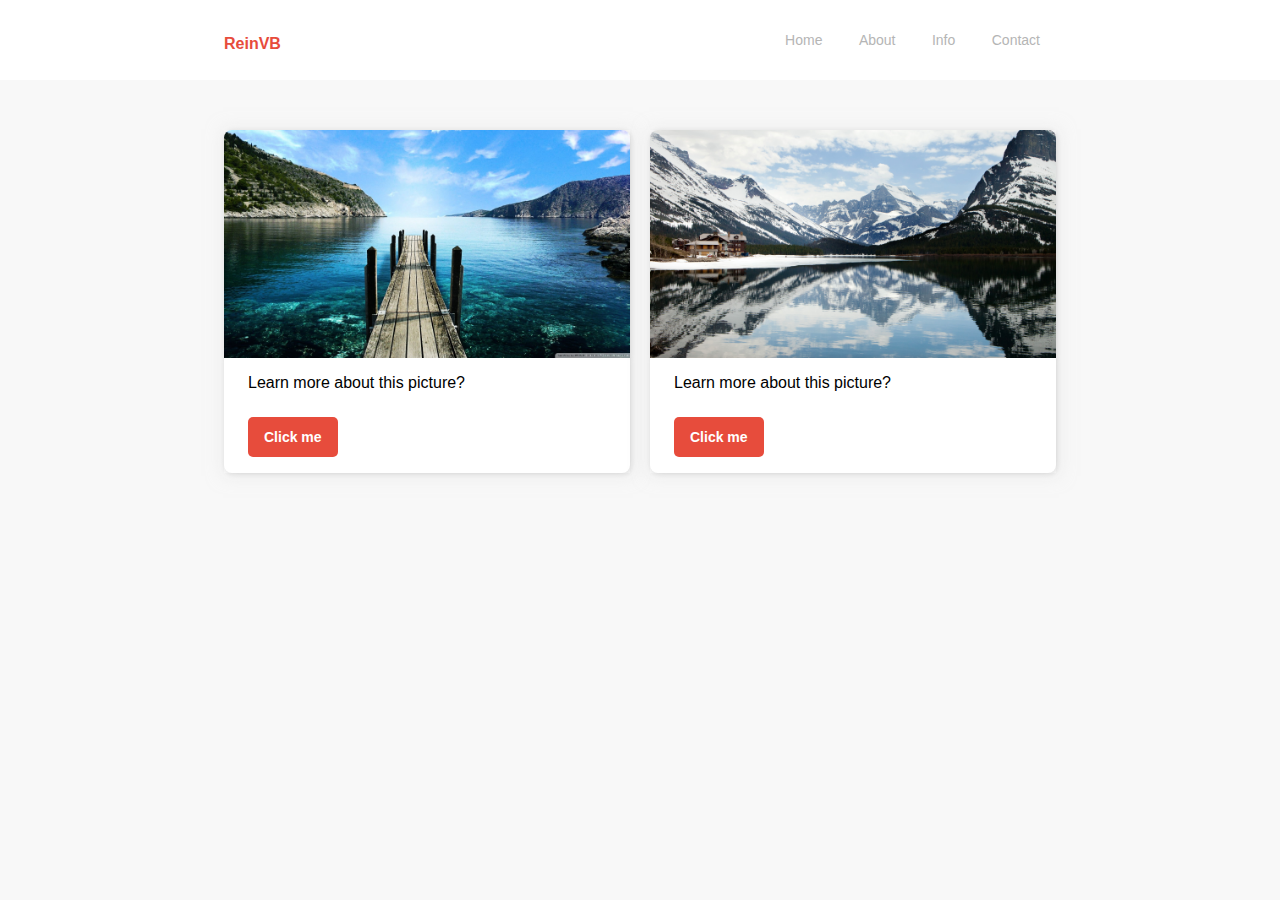
==== commit 0619047b: "Fixed some zhit" ====
--- a/index.html
+++ b/index.html
@@ -9,12 +9,41 @@
     <title>Sass by ReinVB</title>
 </head>
 
-<body class="b-black">
-    <div class="container w-70">
+<body class="b-paper">
+    <div class="b-white border-r-0">
+        <div class="container w-65">
+            <div class="row pd-v-4">
+                <div class="col-3 fw-700 c-orange-400 pd-t-3">
+                    ReinVB
+                </div>
+                <div class="col-9 t-right">
+                    <div class="button button-m c-gray-300 hover-0 hover-c-orange-400">Home</div>
+                    <div class="button button-m c-gray-300 hover-0 hover-c-orange-400">About</div>
+                    <div class="button button-m c-gray-300 hover-0 hover-c-orange-400">Info</div>
+                    <div class="button button-m c-gray-300 hover-0 hover-c-orange-400">Contact</div>
+                </div>
+            </div>
+        </div>
+    </div>
+    <div class="container w-65">
         <div class="row mr-t-10">
-            <div class="col-12">
-                <img src="images/6.jpg" alt=""
-                    class="card-image border-r-circle border-gray-900 border-t-50 box-shadow">
+            <div class="col-6 pd-r-2">
+                <div class="card card-v box-shadow-2">
+                    <img src="images/1.jpg" class="card-image border-r-t-8"></img>
+                    <div class="card-text border-r-b-8">
+                        Learn more about this picture?<br>
+                        <a href="" class="button button-m b-orange-400 c-white fw-700 mr-t-5">Click me</a>
+                    </div>
+                </div>
+            </div>
+            <div class="col-6 pd-l-2">
+                <div class="card card-v box-shadow-2">
+                    <img src="images/3.jpg" class="card-image border-r-t-8"></img>
+                    <div class="card-text border-r-b-8">
+                        Learn more about this picture?<br>
+                        <a href="" class="button button-m b-orange-400 c-white fw-700 mr-t-5">Click me</a>
+                    </div>
+                </div>
             </div>
         </div>
     </div>
--- a/RVB.css
+++ b/RVB.css
@@ -4039,32 +4039,12 @@
   width: 50%;
 }
 
-* {
-  -webkit-box-sizing: border-box;
-          box-sizing: border-box;
-  margin: 0;
-  padding: 0;
-}
-
-body {
-  font-family: sans-serif;
-}
-
-.box {
-  -webkit-box-shadow: 1px 1px 5px rgba(12, 12, 12, 0.1) !important;
-          box-shadow: 1px 1px 5px rgba(12, 12, 12, 0.1) !important;
-  padding: 6px 16px;
-  width: 100%;
-  adius: 5px;
-  background-color: white;
-}
-
 .button {
   -webkit-box-sizing: border-box;
           box-sizing: border-box;
   text-decoration: none;
   border: none;
-  border-radius: 4px;
+  border-radius: 5px;
   cursor: pointer;
   color: black;
   display: inline-block;
@@ -4073,6 +4053,46 @@
 
 .button:focus {
   outline: none;
+}
+
+.button-xs {
+  padding: 6px 8px;
+}
+
+.button-s {
+  padding: 8px 10px;
+}
+
+.button-m {
+  padding: 12px 16px;
+}
+
+.button-l {
+  padding: 16px 20px;
+}
+
+.button-xl {
+  padding: 20px 30px;
+}
+
+.button-xs {
+  font-size: 8px;
+}
+
+.button-s {
+  font-size: 10px;
+}
+
+.button-m {
+  font-size: 14px;
+}
+
+.button-l {
+  font-size: 16px;
+}
+
+.button-xl {
+  font-size: 20px;
 }
 
 .text-input {
@@ -4089,6 +4109,26 @@
   outline: none;
 }
 
+* {
+  -webkit-box-sizing: border-box;
+          box-sizing: border-box;
+  margin: 0;
+  padding: 0;
+}
+
+body {
+  font-family: sans-serif;
+}
+
+.box {
+  -webkit-box-shadow: 1px 1px 5px rgba(12, 12, 12, 0.1) !important;
+          box-shadow: 1px 1px 5px rgba(12, 12, 12, 0.1) !important;
+  padding: 6px 16px;
+  width: 100%;
+  border-radius: 5px;
+  background-color: white;
+}
+
 .h1, .h2 {
   font-weight: 100;
 }
@@ -7523,6 +7563,210 @@
 
 .fw-900 {
   font-weight: 900 !important;
+}
+
+.lh-0 {
+  line-height: 0px !important;
+}
+
+.lh-1 {
+  line-height: 1px !important;
+}
+
+.lh-2 {
+  line-height: 2px !important;
+}
+
+.lh-3 {
+  line-height: 3px !important;
+}
+
+.lh-4 {
+  line-height: 4px !important;
+}
+
+.lh-5 {
+  line-height: 5px !important;
+}
+
+.lh-6 {
+  line-height: 6px !important;
+}
+
+.lh-7 {
+  line-height: 7px !important;
+}
+
+.lh-8 {
+  line-height: 8px !important;
+}
+
+.lh-9 {
+  line-height: 9px !important;
+}
+
+.lh-10 {
+  line-height: 10px !important;
+}
+
+.lh-11 {
+  line-height: 11px !important;
+}
+
+.lh-12 {
+  line-height: 12px !important;
+}
+
+.lh-13 {
+  line-height: 13px !important;
+}
+
+.lh-14 {
+  line-height: 14px !important;
+}
+
+.lh-15 {
+  line-height: 15px !important;
+}
+
+.lh-16 {
+  line-height: 16px !important;
+}
+
+.lh-17 {
+  line-height: 17px !important;
+}
+
+.lh-18 {
+  line-height: 18px !important;
+}
+
+.lh-19 {
+  line-height: 19px !important;
+}
+
+.lh-20 {
+  line-height: 20px !important;
+}
+
+.lh-21 {
+  line-height: 21px !important;
+}
+
+.lh-22 {
+  line-height: 22px !important;
+}
+
+.lh-23 {
+  line-height: 23px !important;
+}
+
+.lh-24 {
+  line-height: 24px !important;
+}
+
+.lh-25 {
+  line-height: 25px !important;
+}
+
+.lh-26 {
+  line-height: 26px !important;
+}
+
+.lh-27 {
+  line-height: 27px !important;
+}
+
+.lh-28 {
+  line-height: 28px !important;
+}
+
+.lh-29 {
+  line-height: 29px !important;
+}
+
+.lh-30 {
+  line-height: 30px !important;
+}
+
+.lh-31 {
+  line-height: 31px !important;
+}
+
+.lh-32 {
+  line-height: 32px !important;
+}
+
+.lh-33 {
+  line-height: 33px !important;
+}
+
+.lh-34 {
+  line-height: 34px !important;
+}
+
+.lh-35 {
+  line-height: 35px !important;
+}
+
+.lh-36 {
+  line-height: 36px !important;
+}
+
+.lh-37 {
+  line-height: 37px !important;
+}
+
+.lh-38 {
+  line-height: 38px !important;
+}
+
+.lh-39 {
+  line-height: 39px !important;
+}
+
+.lh-40 {
+  line-height: 40px !important;
+}
+
+.lh-41 {
+  line-height: 41px !important;
+}
+
+.lh-42 {
+  line-height: 42px !important;
+}
+
+.lh-43 {
+  line-height: 43px !important;
+}
+
+.lh-44 {
+  line-height: 44px !important;
+}
+
+.lh-45 {
+  line-height: 45px !important;
+}
+
+.lh-46 {
+  line-height: 46px !important;
+}
+
+.lh-47 {
+  line-height: 47px !important;
+}
+
+.lh-48 {
+  line-height: 48px !important;
+}
+
+.lh-49 {
+  line-height: 49px !important;
+}
+
+.lh-50 {
+  line-height: 50px !important;
 }
 
 .image {
@@ -7542,6 +7786,11 @@
           box-shadow: 1px 1px 5px rgba(12, 12, 12, 0.1) !important;
 }
 
+.box-shadow-2 {
+  -webkit-box-shadow: 1px 1px 15px 2px rgba(226, 226, 226, 0.5) !important;
+          box-shadow: 1px 1px 15px 2px rgba(226, 226, 226, 0.5) !important;
+}
+
 .box-shadow-none {
   -webkit-box-shadow: none !important;
           box-shadow: none !important;
@@ -9648,6 +9897,66 @@
   color: #b33939 !important;
 }
 
+.b-orange-100 {
+  background-color: #FFF1F0 !important;
+}
+
+.c-orange-100 {
+  color: #FFF1F0 !important;
+}
+
+.border-orange-100 {
+  border: 1px solid #FFF1F0;
+}
+
+.hover-b-orange-100:hover {
+  background-color: #FFF1F0 !important;
+}
+
+.hover-c-orange-100:hover {
+  color: #FFF1F0 !important;
+}
+
+.b-orange-400 {
+  background-color: #e74c3c !important;
+}
+
+.c-orange-400 {
+  color: #e74c3c !important;
+}
+
+.border-orange-400 {
+  border: 1px solid #e74c3c;
+}
+
+.hover-b-orange-400:hover {
+  background-color: #e74c3c !important;
+}
+
+.hover-c-orange-400:hover {
+  color: #e74c3c !important;
+}
+
+.b-orange-500 {
+  background-color: #E43725 !important;
+}
+
+.c-orange-500 {
+  color: #E43725 !important;
+}
+
+.border-orange-500 {
+  border: 1px solid #E43725;
+}
+
+.hover-b-orange-500:hover {
+  background-color: #E43725 !important;
+}
+
+.hover-c-orange-500:hover {
+  color: #E43725 !important;
+}
+
 .b-gray-100 {
   background-color: #f0f0f0 !important;
 }
@@ -9926,46 +10235,6 @@
 
 .hover-c-white:hover {
   color: #fff !important;
-}
-
-.button-xs {
-  padding: 6px 8px;
-}
-
-.button-s {
-  padding: 8px 10px;
-}
-
-.button-m {
-  padding: 12px 16px;
-}
-
-.button-l {
-  padding: 16px 20px;
-}
-
-.button-xl {
-  padding: 20px 30px;
-}
-
-.button-xs {
-  font-size: 8px;
-}
-
-.button-s {
-  font-size: 10px;
-}
-
-.button-m {
-  font-size: 14px;
-}
-
-.button-l {
-  font-size: 16px;
-}
-
-.button-xl {
-  font-size: 20px;
 }
 
 @media screen and (max-width: 1520px) {
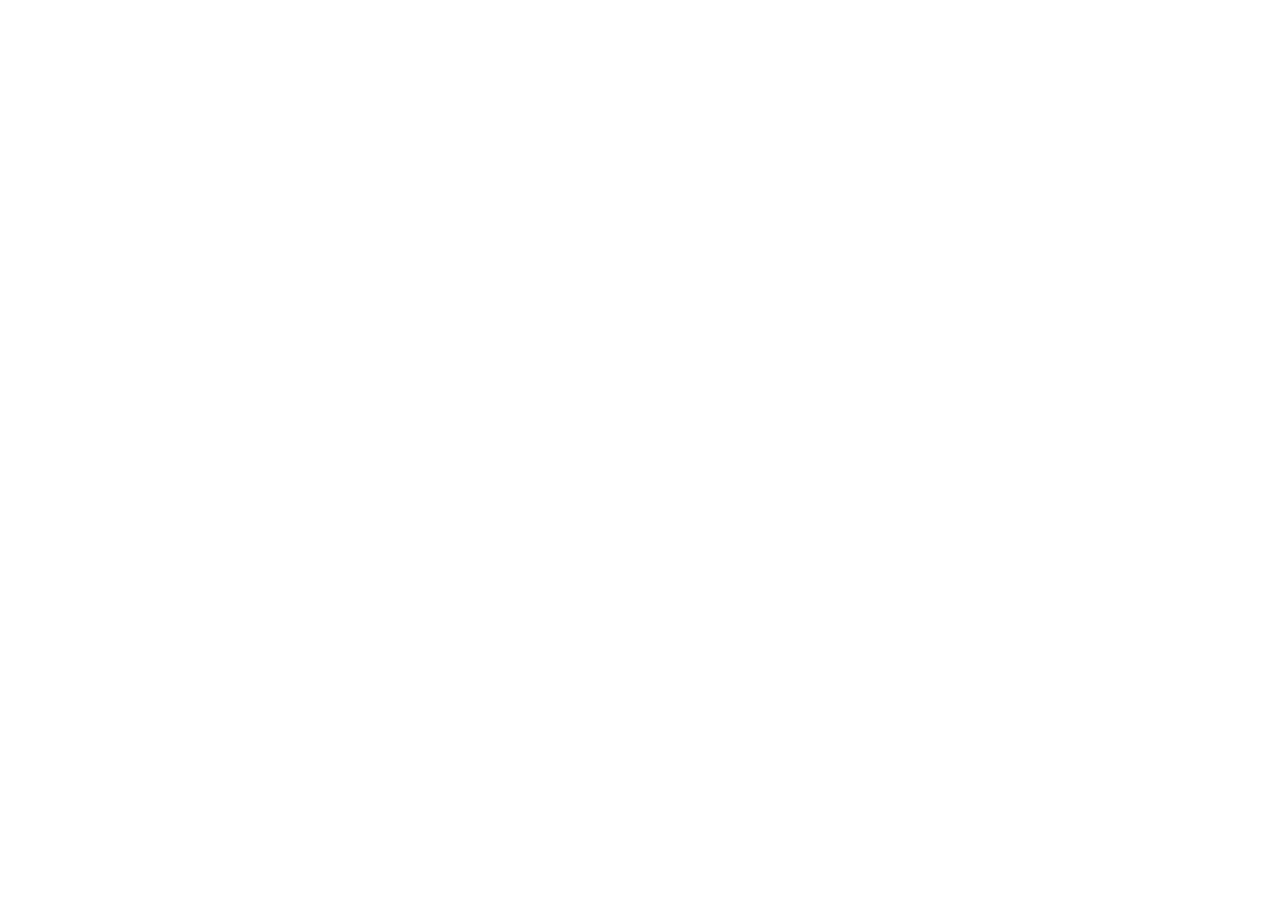
==== commit faea8657: "Updates" ====
--- a/index.html
+++ b/index.html
@@ -9,44 +9,42 @@
     <title>Sass by ReinVB</title>
 </head>
 
-<body class="b-paper">
-    <div class="b-white border-r-0">
-        <div class="container w-65">
+<body>
+    <div class="border-r-0 topsection">
+        <div class="container w-60">
             <div class="row pd-v-4">
-                <div class="col-3 fw-700 c-orange-400 pd-t-3">
+                <div class="col-3 fw-700 c-white pd-t-3">
                     ReinVB
                 </div>
                 <div class="col-9 t-right">
-                    <div class="button button-m c-gray-300 hover-0 hover-c-orange-400">Home</div>
-                    <div class="button button-m c-gray-300 hover-0 hover-c-orange-400">About</div>
-                    <div class="button button-m c-gray-300 hover-0 hover-c-orange-400">Info</div>
-                    <div class="button button-m c-gray-300 hover-0 hover-c-orange-400">Contact</div>
+                    <a href="" class="button button-m c-white">Home</a>
+                    <a href="" class="button button-m c-white">About</a>
+                    <a href="" class="button button-m c-white">Portfolio</a>
+                    <a href="" class="button button-m c-white">Contact</a>
                 </div>
             </div>
+            <h1 class="fw-700 t-center c-white mr-t-20 t-30">ABOUT ME</h1>
         </div>
     </div>
-    <div class="container w-65">
-        <div class="row mr-t-10">
-            <div class="col-6 pd-r-2">
-                <div class="card card-v box-shadow-2">
-                    <img src="images/1.jpg" class="card-image border-r-t-8"></img>
-                    <div class="card-text border-r-b-8">
-                        Learn more about this picture?<br>
-                        <a href="" class="button button-m b-orange-400 c-white fw-700 mr-t-5">Click me</a>
-                    </div>
-                </div>
-            </div>
-            <div class="col-6 pd-l-2">
-                <div class="card card-v box-shadow-2">
-                    <img src="images/3.jpg" class="card-image border-r-t-8"></img>
-                    <div class="card-text border-r-b-8">
-                        Learn more about this picture?<br>
-                        <a href="" class="button button-m b-orange-400 c-white fw-700 mr-t-5">Click me</a>
-                    </div>
-                </div>
-            </div>
-        </div>
+    <div class="container w-60 bottomsec">
+        <img src="images/svg/webdev.svg" alt="">
     </div>
-</body>
+    <style>
+        .topsection {
+            background-image: url("images/svg/bg.svg");
+            background-repeat: no-repeat;
+            background-size: cover;
+            height: 100vh;
+        }
+
+        .bottomsec {
+            margin-top: -500px;
+        }
+
+        .bottomsec img {
+            margin-top: 10px;
+            width: 400px;
+        }
+    </style>
 
 </html>--- a/RVB.css
+++ b/RVB.css
@@ -4037,6 +4037,10 @@
 
 .card-h > .card-text {
   width: 50%;
+}
+
+.link {
+  text-decoration: none;
 }
 
 .button {
@@ -4109,6 +4113,95 @@
   outline: none;
 }
 
+.dropdown {
+  display: inline-block;
+}
+
+.dropdown > ul {
+  display: none;
+  background: white;
+  width: 200px;
+}
+
+.dropdown:hover > ul {
+  position: absolute;
+  display: -webkit-box;
+  display: -ms-flexbox;
+  display: flex;
+  border-radius: 5px;
+  -webkit-box-shadow: 1px 1px 5px rgba(12, 12, 12, 0.1) !important;
+          box-shadow: 1px 1px 5px rgba(12, 12, 12, 0.1) !important;
+}
+
+.dropdown ul li {
+  display: -webkit-box;
+  display: -ms-flexbox;
+  display: flex;
+  -webkit-box-orient: vertical;
+  -webkit-box-direction: normal;
+      -ms-flex-direction: column;
+          flex-direction: column;
+  gap: 15px;
+  width: 100%;
+  list-style: none;
+  padding: 15px;
+  text-align: left;
+}
+
+.dropdown ul li a {
+  text-decoration: none;
+  color: gray;
+}
+
+.toggle {
+  --width: 40px;
+  --height: calc(var(--width) / 2);
+  --border-radius: calc(var(--height) / 2);
+  display: inline-block;
+  cursor: pointer;
+}
+
+.toggle__input {
+  display: none;
+}
+
+.toggle__fill {
+  position: relative;
+  width: var(--width);
+  height: var(--height);
+  border-radius: var(--border-radius);
+  background: #dddddd;
+  -webkit-transition: background 0.2s;
+  transition: background 0.2s;
+}
+
+.toggle__fill::after {
+  content: "";
+  position: absolute;
+  top: 0;
+  left: 0;
+  height: var(--height);
+  width: var(--height);
+  background: #ffffff;
+  -webkit-box-shadow: 0 0 10px rgba(0, 0, 0, 0.25);
+          box-shadow: 0 0 10px rgba(0, 0, 0, 0.25);
+  border-radius: var(--border-radius);
+  -webkit-transition: -webkit-transform 0.2s;
+  transition: -webkit-transform 0.2s;
+  transition: transform 0.2s;
+  transition: transform 0.2s, -webkit-transform 0.2s;
+}
+
+.toggle__input:checked ~ .toggle__fill::after {
+  -webkit-transform: translateX(var(--height));
+          transform: translateX(var(--height));
+}
+
+.gradient-1 {
+  background: #050024;
+  background: linear-gradient(51deg, #050024 0%, #7bc5ff 0%, #e089ff 90%);
+}
+
 * {
   -webkit-box-sizing: border-box;
           box-sizing: border-box;
@@ -9464,6 +9557,22 @@
   border-radius: 50% !important;
 }
 
+.border-r-r-circle {
+  border-radius: 0 1000px 1000px 0 !important;
+}
+
+.border-r-l-circle {
+  border-radius: 1000px 0 0 1000px !important;
+}
+
+.border-r-t-circle {
+  border-radius: 1000px 1000px 0 0 !important;
+}
+
+.border-r-b-circle {
+  border-radius: 0 0 1000px 1000px !important;
+}
+
 .hover-0 {
   -webkit-transition: background-color 0s ease, color 0s ease;
   transition: background-color 0s ease, color 0s ease;
@@ -9597,6 +9706,10 @@
   color: #F5F9FF !important;
 }
 
+.toggle__input:checked ~ .toggle-background {
+  background-color: #F5F9FF !important;
+}
+
 .b-paper {
   background-color: #f8f8f8 !important;
 }
@@ -9617,24 +9730,56 @@
   color: #f8f8f8 !important;
 }
 
+.toggle__input:checked ~ .toggle-paper {
+  background-color: #f8f8f8 !important;
+}
+
+.b-back-blue {
+  background-color: #fafaff !important;
+}
+
+.c-back-blue {
+  color: #fafaff !important;
+}
+
+.border-back-blue {
+  border: 1px solid #fafaff;
+}
+
+.hover-b-back-blue:hover {
+  background-color: #fafaff !important;
+}
+
+.hover-c-back-blue:hover {
+  color: #fafaff !important;
+}
+
+.toggle__input:checked ~ .toggle-back-blue {
+  background-color: #fafaff !important;
+}
+
 .b-blue-200 {
-  background-color: #00ADFF !important;
+  background-color: #00adff !important;
 }
 
 .c-blue-200 {
-  color: #00ADFF !important;
+  color: #00adff !important;
 }
 
 .border-blue-200 {
-  border: 1px solid #00ADFF;
+  border: 1px solid #00adff;
 }
 
 .hover-b-blue-200:hover {
-  background-color: #00ADFF !important;
+  background-color: #00adff !important;
 }
 
 .hover-c-blue-200:hover {
-  color: #00ADFF !important;
+  color: #00adff !important;
+}
+
+.toggle__input:checked ~ .toggle-blue-200 {
+  background-color: #00adff !important;
 }
 
 .b-blue-400 {
@@ -9657,6 +9802,10 @@
   color: #377DFF !important;
 }
 
+.toggle__input:checked ~ .toggle-blue-400 {
+  background-color: #377DFF !important;
+}
+
 .b-blue-700 {
   background-color: #3742fa !important;
 }
@@ -9677,6 +9826,34 @@
   color: #3742fa !important;
 }
 
+.toggle__input:checked ~ .toggle-blue-700 {
+  background-color: #3742fa !important;
+}
+
+.b-blue-900 {
+  background-color: #010024 !important;
+}
+
+.c-blue-900 {
+  color: #010024 !important;
+}
+
+.border-blue-900 {
+  border: 1px solid #010024;
+}
+
+.hover-b-blue-900:hover {
+  background-color: #010024 !important;
+}
+
+.hover-c-blue-900:hover {
+  color: #010024 !important;
+}
+
+.toggle__input:checked ~ .toggle-blue-900 {
+  background-color: #010024 !important;
+}
+
 .b-yellow-200 {
   background-color: #ffeaa7 !important;
 }
@@ -9697,6 +9874,10 @@
   color: #ffeaa7 !important;
 }
 
+.toggle__input:checked ~ .toggle-yellow-200 {
+  background-color: #ffeaa7 !important;
+}
+
 .b-yellow-400 {
   background-color: #feca57 !important;
 }
@@ -9717,6 +9898,10 @@
   color: #feca57 !important;
 }
 
+.toggle__input:checked ~ .toggle-yellow-400 {
+  background-color: #feca57 !important;
+}
+
 .b-yellow-700 {
   background-color: #ff9f43 !important;
 }
@@ -9737,6 +9922,10 @@
   color: #ff9f43 !important;
 }
 
+.toggle__input:checked ~ .toggle-yellow-700 {
+  background-color: #ff9f43 !important;
+}
+
 .b-green-200 {
   background-color: #55efc4 !important;
 }
@@ -9757,6 +9946,10 @@
   color: #55efc4 !important;
 }
 
+.toggle__input:checked ~ .toggle-green-200 {
+  background-color: #55efc4 !important;
+}
+
 .b-green-400 {
   background-color: #2ed573 !important;
 }
@@ -9777,6 +9970,10 @@
   color: #2ed573 !important;
 }
 
+.toggle__input:checked ~ .toggle-green-400 {
+  background-color: #2ed573 !important;
+}
+
 .b-green-700 {
   background-color: #079992 !important;
 }
@@ -9797,6 +9994,10 @@
   color: #079992 !important;
 }
 
+.toggle__input:checked ~ .toggle-green-700 {
+  background-color: #079992 !important;
+}
+
 .b-red-100 {
   background-color: #ec8385 !important;
 }
@@ -9817,6 +10018,10 @@
   color: #ec8385 !important;
 }
 
+.toggle__input:checked ~ .toggle-red-100 {
+  background-color: #ec8385 !important;
+}
+
 .b-red-200 {
   background-color: #e66063 !important;
 }
@@ -9837,6 +10042,10 @@
   color: #e66063 !important;
 }
 
+.toggle__input:checked ~ .toggle-red-200 {
+  background-color: #e66063 !important;
+}
+
 .b-red-300 {
   background-color: #e35053 !important;
 }
@@ -9857,6 +10066,10 @@
   color: #e35053 !important;
 }
 
+.toggle__input:checked ~ .toggle-red-300 {
+  background-color: #e35053 !important;
+}
+
 .b-red-400 {
   background-color: #dd2c2f !important;
 }
@@ -9877,6 +10090,10 @@
   color: #dd2c2f !important;
 }
 
+.toggle__input:checked ~ .toggle-red-400 {
+  background-color: #dd2c2f !important;
+}
+
 .b-red-700 {
   background-color: #b33939 !important;
 }
@@ -9897,6 +10114,10 @@
   color: #b33939 !important;
 }
 
+.toggle__input:checked ~ .toggle-red-700 {
+  background-color: #b33939 !important;
+}
+
 .b-orange-100 {
   background-color: #FFF1F0 !important;
 }
@@ -9917,6 +10138,10 @@
   color: #FFF1F0 !important;
 }
 
+.toggle__input:checked ~ .toggle-orange-100 {
+  background-color: #FFF1F0 !important;
+}
+
 .b-orange-400 {
   background-color: #e74c3c !important;
 }
@@ -9937,6 +10162,10 @@
   color: #e74c3c !important;
 }
 
+.toggle__input:checked ~ .toggle-orange-400 {
+  background-color: #e74c3c !important;
+}
+
 .b-orange-500 {
   background-color: #E43725 !important;
 }
@@ -9957,6 +10186,10 @@
   color: #E43725 !important;
 }
 
+.toggle__input:checked ~ .toggle-orange-500 {
+  background-color: #E43725 !important;
+}
+
 .b-gray-100 {
   background-color: #f0f0f0 !important;
 }
@@ -9977,6 +10210,10 @@
   color: #f0f0f0 !important;
 }
 
+.toggle__input:checked ~ .toggle-gray-100 {
+  background-color: #f0f0f0 !important;
+}
+
 .b-gray-200 {
   background-color: #d9d9d9 !important;
 }
@@ -9997,6 +10234,10 @@
   color: #d9d9d9 !important;
 }
 
+.toggle__input:checked ~ .toggle-gray-200 {
+  background-color: #d9d9d9 !important;
+}
+
 .b-gray-300 {
   background-color: #b5b5b5 !important;
 }
@@ -10017,6 +10258,10 @@
   color: #b5b5b5 !important;
 }
 
+.toggle__input:checked ~ .toggle-gray-300 {
+  background-color: #b5b5b5 !important;
+}
+
 .b-gray-500 {
   background-color: #3b3b3b !important;
 }
@@ -10037,6 +10282,10 @@
   color: #3b3b3b !important;
 }
 
+.toggle__input:checked ~ .toggle-gray-500 {
+  background-color: #3b3b3b !important;
+}
+
 .b-gray-700 {
   background-color: #1c1c1c !important;
 }
@@ -10057,6 +10306,10 @@
   color: #1c1c1c !important;
 }
 
+.toggle__input:checked ~ .toggle-gray-700 {
+  background-color: #1c1c1c !important;
+}
+
 .b-gray-900 {
   background-color: #0c0c0c !important;
 }
@@ -10077,6 +10330,10 @@
   color: #0c0c0c !important;
 }
 
+.toggle__input:checked ~ .toggle-gray-900 {
+  background-color: #0c0c0c !important;
+}
+
 .b-pink-200 {
   background-color: #f8a5c2 !important;
 }
@@ -10097,6 +10354,10 @@
   color: #f8a5c2 !important;
 }
 
+.toggle__input:checked ~ .toggle-pink-200 {
+  background-color: #f8a5c2 !important;
+}
+
 .b-pink-400 {
   background-color: #f78fb3 !important;
 }
@@ -10117,6 +10378,10 @@
   color: #f78fb3 !important;
 }
 
+.toggle__input:checked ~ .toggle-pink-400 {
+  background-color: #f78fb3 !important;
+}
+
 .b-pink-700 {
   background-color: #f368e0 !important;
 }
@@ -10137,6 +10402,10 @@
   color: #f368e0 !important;
 }
 
+.toggle__input:checked ~ .toggle-pink-700 {
+  background-color: #f368e0 !important;
+}
+
 .b-purple-200 {
   background-color: #B2A0FF !important;
 }
@@ -10157,6 +10426,10 @@
   color: #B2A0FF !important;
 }
 
+.toggle__input:checked ~ .toggle-purple-200 {
+  background-color: #B2A0FF !important;
+}
+
 .b-purple-400 {
   background-color: #8A6FFF !important;
 }
@@ -10177,6 +10450,10 @@
   color: #8A6FFF !important;
 }
 
+.toggle__input:checked ~ .toggle-purple-400 {
+  background-color: #8A6FFF !important;
+}
+
 .b-purple-700 {
   background-color: #6937ff !important;
 }
@@ -10197,6 +10474,10 @@
   color: #6937ff !important;
 }
 
+.toggle__input:checked ~ .toggle-purple-700 {
+  background-color: #6937ff !important;
+}
+
 .b-black {
   background-color: #000 !important;
 }
@@ -10217,6 +10498,10 @@
   color: #000 !important;
 }
 
+.toggle__input:checked ~ .toggle-black {
+  background-color: #000 !important;
+}
+
 .b-white {
   background-color: #fff !important;
 }
@@ -10235,6 +10520,10 @@
 
 .hover-c-white:hover {
   color: #fff !important;
+}
+
+.toggle__input:checked ~ .toggle-white {
+  background-color: #fff !important;
 }
 
 @media screen and (max-width: 1520px) {
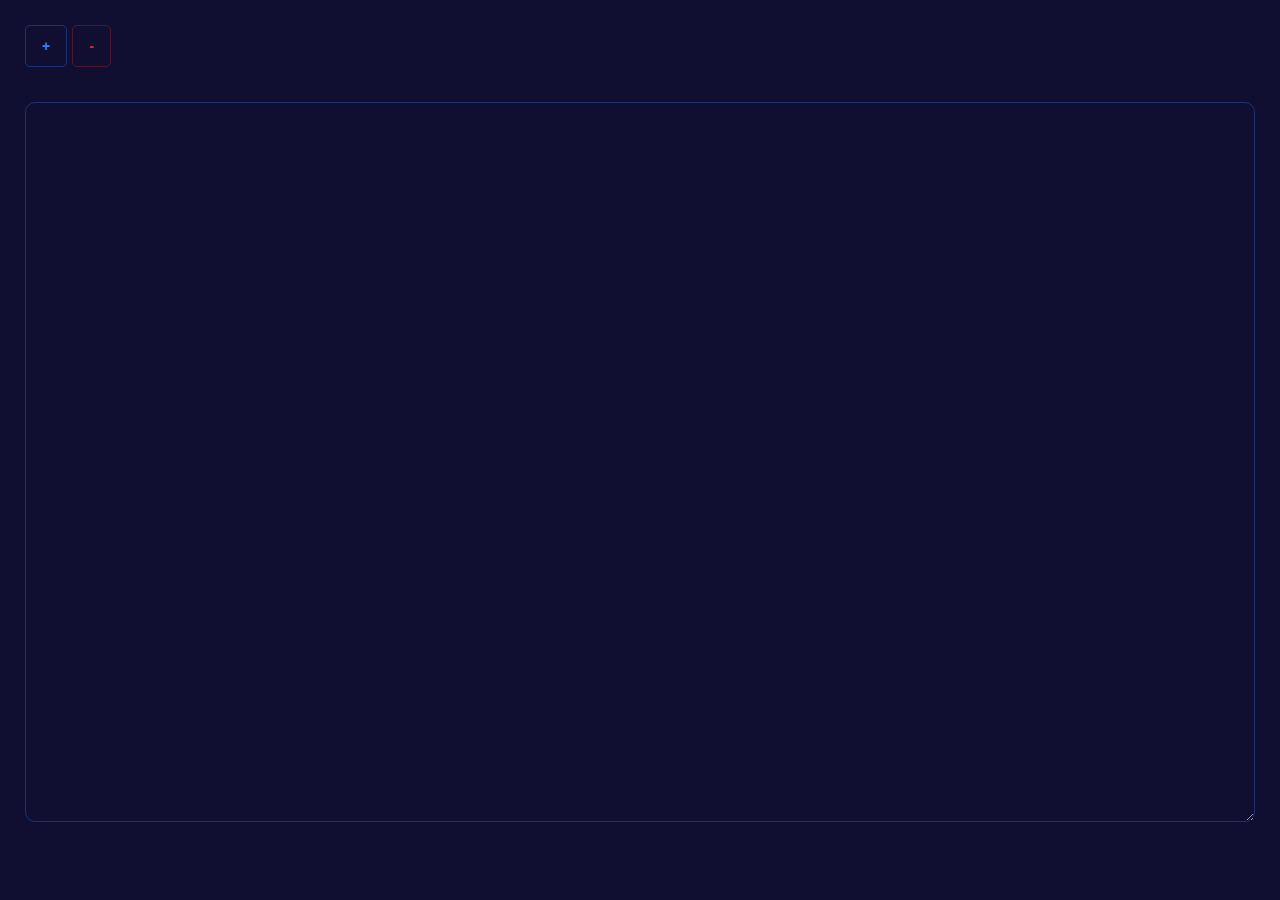
==== commit 8c1ffd7a: "Fixed for Manjaro Linux" ====
--- a/index.html
+++ b/index.html
@@ -9,42 +9,14 @@
     <title>Sass by ReinVB</title>
 </head>
 
-<body>
-    <div class="border-r-0 topsection">
-        <div class="container w-60">
-            <div class="row pd-v-4">
-                <div class="col-3 fw-700 c-white pd-t-3">
-                    ReinVB
-                </div>
-                <div class="col-9 t-right">
-                    <a href="" class="button button-m c-white">Home</a>
-                    <a href="" class="button button-m c-white">About</a>
-                    <a href="" class="button button-m c-white">Portfolio</a>
-                    <a href="" class="button button-m c-white">Contact</a>
-                </div>
-            </div>
-            <h1 class="fw-700 t-center c-white mr-t-20 t-30">ABOUT ME</h1>
-        </div>
+<body class="b-blue-900-94">
+    <div class="row mr-5">
+        <button class="b-none border-blue-400-30 c-blue-400 fw-700 button button-m">+</button>
+        <button class="b-none border-red-400-30 c-red-400 fw-700 button button-m mr-l-1">-</button>
+
     </div>
-    <div class="container w-60 bottomsec">
-        <img src="images/svg/webdev.svg" alt="">
+    <div class="row mr-5">
+        <textarea class="text-input border-blue-400-30 c-blue-400 fw-700 h-80-vh lh-15 border-r-10"></textarea>
     </div>
-    <style>
-        .topsection {
-            background-image: url("images/svg/bg.svg");
-            background-repeat: no-repeat;
-            background-size: cover;
-            height: 100vh;
-        }
-
-        .bottomsec {
-            margin-top: -500px;
-        }
-
-        .bottomsec img {
-            margin-top: 10px;
-            width: 400px;
-        }
-    </style>
-
+</body>
 </html>--- a/RVB.css
+++ b/RVB.css
@@ -5,37 +5,28 @@
 }
 
 .row {
-  display: -webkit-box;
-  display: -ms-flexbox;
   display: flex;
-  -ms-flex-wrap: wrap;
-      flex-wrap: wrap;
+  flex-wrap: wrap;
 }
 
 .col-1 {
-  -webkit-box-flex: 0;
-      -ms-flex: 0 0 8.33333%;
-          flex: 0 0 8.33333%;
+  flex: 0 0 8.3333333333%;
 }
 
 .col-offset-1 {
-  margin-left: 8.33333%;
+  margin-left: 8.3333333333%;
 }
 
 .col-2 {
-  -webkit-box-flex: 0;
-      -ms-flex: 0 0 16.66667%;
-          flex: 0 0 16.66667%;
+  flex: 0 0 16.6666666667%;
 }
 
 .col-offset-2 {
-  margin-left: 16.66667%;
+  margin-left: 16.6666666667%;
 }
 
 .col-3 {
-  -webkit-box-flex: 0;
-      -ms-flex: 0 0 25%;
-          flex: 0 0 25%;
+  flex: 0 0 25%;
 }
 
 .col-offset-3 {
@@ -43,29 +34,23 @@
 }
 
 .col-4 {
-  -webkit-box-flex: 0;
-      -ms-flex: 0 0 33.33333%;
-          flex: 0 0 33.33333%;
+  flex: 0 0 33.3333333333%;
 }
 
 .col-offset-4 {
-  margin-left: 33.33333%;
+  margin-left: 33.3333333333%;
 }
 
 .col-5 {
-  -webkit-box-flex: 0;
-      -ms-flex: 0 0 41.66667%;
-          flex: 0 0 41.66667%;
+  flex: 0 0 41.6666666667%;
 }
 
 .col-offset-5 {
-  margin-left: 41.66667%;
+  margin-left: 41.6666666667%;
 }
 
 .col-6 {
-  -webkit-box-flex: 0;
-      -ms-flex: 0 0 50%;
-          flex: 0 0 50%;
+  flex: 0 0 50%;
 }
 
 .col-offset-6 {
@@ -73,29 +58,23 @@
 }
 
 .col-7 {
-  -webkit-box-flex: 0;
-      -ms-flex: 0 0 58.33333%;
-          flex: 0 0 58.33333%;
+  flex: 0 0 58.3333333333%;
 }
 
 .col-offset-7 {
-  margin-left: 58.33333%;
+  margin-left: 58.3333333333%;
 }
 
 .col-8 {
-  -webkit-box-flex: 0;
-      -ms-flex: 0 0 66.66667%;
-          flex: 0 0 66.66667%;
+  flex: 0 0 66.6666666667%;
 }
 
 .col-offset-8 {
-  margin-left: 66.66667%;
+  margin-left: 66.6666666667%;
 }
 
 .col-9 {
-  -webkit-box-flex: 0;
-      -ms-flex: 0 0 75%;
-          flex: 0 0 75%;
+  flex: 0 0 75%;
 }
 
 .col-offset-9 {
@@ -103,29 +82,23 @@
 }
 
 .col-10 {
-  -webkit-box-flex: 0;
-      -ms-flex: 0 0 83.33333%;
-          flex: 0 0 83.33333%;
+  flex: 0 0 83.3333333333%;
 }
 
 .col-offset-10 {
-  margin-left: 83.33333%;
+  margin-left: 83.3333333333%;
 }
 
 .col-11 {
-  -webkit-box-flex: 0;
-      -ms-flex: 0 0 91.66667%;
-          flex: 0 0 91.66667%;
+  flex: 0 0 91.6666666667%;
 }
 
 .col-offset-11 {
-  margin-left: 91.66667%;
+  margin-left: 91.6666666667%;
 }
 
 .col-12 {
-  -webkit-box-flex: 0;
-      -ms-flex: 0 0 100%;
-          flex: 0 0 100%;
+  flex: 0 0 100%;
 }
 
 .col-offset-12 {
@@ -136,800 +109,1600 @@
   width: 1% !important;
 }
 
+.w-1-vw {
+  width: 1vw !important;
+}
+
 .h-1 {
   height: 1% !important;
 }
 
+.h-1-vh {
+  height: 1vh !important;
+}
+
 .w-2 {
   width: 2% !important;
 }
 
+.w-2-vw {
+  width: 2vw !important;
+}
+
 .h-2 {
   height: 2% !important;
 }
 
+.h-2-vh {
+  height: 2vh !important;
+}
+
 .w-3 {
   width: 3% !important;
 }
 
+.w-3-vw {
+  width: 3vw !important;
+}
+
 .h-3 {
   height: 3% !important;
 }
 
+.h-3-vh {
+  height: 3vh !important;
+}
+
 .w-4 {
   width: 4% !important;
 }
 
+.w-4-vw {
+  width: 4vw !important;
+}
+
 .h-4 {
   height: 4% !important;
 }
 
+.h-4-vh {
+  height: 4vh !important;
+}
+
 .w-5 {
   width: 5% !important;
 }
 
+.w-5-vw {
+  width: 5vw !important;
+}
+
 .h-5 {
   height: 5% !important;
 }
 
+.h-5-vh {
+  height: 5vh !important;
+}
+
 .w-6 {
   width: 6% !important;
 }
 
+.w-6-vw {
+  width: 6vw !important;
+}
+
 .h-6 {
   height: 6% !important;
 }
 
+.h-6-vh {
+  height: 6vh !important;
+}
+
 .w-7 {
   width: 7% !important;
 }
 
+.w-7-vw {
+  width: 7vw !important;
+}
+
 .h-7 {
   height: 7% !important;
 }
 
+.h-7-vh {
+  height: 7vh !important;
+}
+
 .w-8 {
   width: 8% !important;
 }
 
+.w-8-vw {
+  width: 8vw !important;
+}
+
 .h-8 {
   height: 8% !important;
 }
 
+.h-8-vh {
+  height: 8vh !important;
+}
+
 .w-9 {
   width: 9% !important;
 }
 
+.w-9-vw {
+  width: 9vw !important;
+}
+
 .h-9 {
   height: 9% !important;
 }
 
+.h-9-vh {
+  height: 9vh !important;
+}
+
 .w-10 {
   width: 10% !important;
 }
 
+.w-10-vw {
+  width: 10vw !important;
+}
+
 .h-10 {
   height: 10% !important;
 }
 
+.h-10-vh {
+  height: 10vh !important;
+}
+
 .w-11 {
   width: 11% !important;
 }
 
+.w-11-vw {
+  width: 11vw !important;
+}
+
 .h-11 {
   height: 11% !important;
 }
 
+.h-11-vh {
+  height: 11vh !important;
+}
+
 .w-12 {
   width: 12% !important;
 }
 
+.w-12-vw {
+  width: 12vw !important;
+}
+
 .h-12 {
   height: 12% !important;
 }
 
+.h-12-vh {
+  height: 12vh !important;
+}
+
 .w-13 {
   width: 13% !important;
 }
 
+.w-13-vw {
+  width: 13vw !important;
+}
+
 .h-13 {
   height: 13% !important;
 }
 
+.h-13-vh {
+  height: 13vh !important;
+}
+
 .w-14 {
   width: 14% !important;
 }
 
+.w-14-vw {
+  width: 14vw !important;
+}
+
 .h-14 {
   height: 14% !important;
 }
 
+.h-14-vh {
+  height: 14vh !important;
+}
+
 .w-15 {
   width: 15% !important;
 }
 
+.w-15-vw {
+  width: 15vw !important;
+}
+
 .h-15 {
   height: 15% !important;
 }
 
+.h-15-vh {
+  height: 15vh !important;
+}
+
 .w-16 {
   width: 16% !important;
 }
 
+.w-16-vw {
+  width: 16vw !important;
+}
+
 .h-16 {
   height: 16% !important;
 }
 
+.h-16-vh {
+  height: 16vh !important;
+}
+
 .w-17 {
   width: 17% !important;
 }
 
+.w-17-vw {
+  width: 17vw !important;
+}
+
 .h-17 {
   height: 17% !important;
 }
 
+.h-17-vh {
+  height: 17vh !important;
+}
+
 .w-18 {
   width: 18% !important;
 }
 
+.w-18-vw {
+  width: 18vw !important;
+}
+
 .h-18 {
   height: 18% !important;
 }
 
+.h-18-vh {
+  height: 18vh !important;
+}
+
 .w-19 {
   width: 19% !important;
 }
 
+.w-19-vw {
+  width: 19vw !important;
+}
+
 .h-19 {
   height: 19% !important;
 }
 
+.h-19-vh {
+  height: 19vh !important;
+}
+
 .w-20 {
   width: 20% !important;
 }
 
+.w-20-vw {
+  width: 20vw !important;
+}
+
 .h-20 {
   height: 20% !important;
 }
 
+.h-20-vh {
+  height: 20vh !important;
+}
+
 .w-21 {
   width: 21% !important;
 }
 
+.w-21-vw {
+  width: 21vw !important;
+}
+
 .h-21 {
   height: 21% !important;
 }
 
+.h-21-vh {
+  height: 21vh !important;
+}
+
 .w-22 {
   width: 22% !important;
 }
 
+.w-22-vw {
+  width: 22vw !important;
+}
+
 .h-22 {
   height: 22% !important;
 }
 
+.h-22-vh {
+  height: 22vh !important;
+}
+
 .w-23 {
   width: 23% !important;
 }
 
+.w-23-vw {
+  width: 23vw !important;
+}
+
 .h-23 {
   height: 23% !important;
 }
 
+.h-23-vh {
+  height: 23vh !important;
+}
+
 .w-24 {
   width: 24% !important;
 }
 
+.w-24-vw {
+  width: 24vw !important;
+}
+
 .h-24 {
   height: 24% !important;
 }
 
+.h-24-vh {
+  height: 24vh !important;
+}
+
 .w-25 {
   width: 25% !important;
 }
 
+.w-25-vw {
+  width: 25vw !important;
+}
+
 .h-25 {
   height: 25% !important;
 }
 
+.h-25-vh {
+  height: 25vh !important;
+}
+
 .w-26 {
   width: 26% !important;
 }
 
+.w-26-vw {
+  width: 26vw !important;
+}
+
 .h-26 {
   height: 26% !important;
 }
 
+.h-26-vh {
+  height: 26vh !important;
+}
+
 .w-27 {
   width: 27% !important;
 }
 
+.w-27-vw {
+  width: 27vw !important;
+}
+
 .h-27 {
   height: 27% !important;
 }
 
+.h-27-vh {
+  height: 27vh !important;
+}
+
 .w-28 {
   width: 28% !important;
 }
 
+.w-28-vw {
+  width: 28vw !important;
+}
+
 .h-28 {
   height: 28% !important;
 }
 
+.h-28-vh {
+  height: 28vh !important;
+}
+
 .w-29 {
   width: 29% !important;
 }
 
+.w-29-vw {
+  width: 29vw !important;
+}
+
 .h-29 {
   height: 29% !important;
 }
 
+.h-29-vh {
+  height: 29vh !important;
+}
+
 .w-30 {
   width: 30% !important;
 }
 
+.w-30-vw {
+  width: 30vw !important;
+}
+
 .h-30 {
   height: 30% !important;
 }
 
+.h-30-vh {
+  height: 30vh !important;
+}
+
 .w-31 {
   width: 31% !important;
 }
 
+.w-31-vw {
+  width: 31vw !important;
+}
+
 .h-31 {
   height: 31% !important;
 }
 
+.h-31-vh {
+  height: 31vh !important;
+}
+
 .w-32 {
   width: 32% !important;
 }
 
+.w-32-vw {
+  width: 32vw !important;
+}
+
 .h-32 {
   height: 32% !important;
 }
 
+.h-32-vh {
+  height: 32vh !important;
+}
+
 .w-33 {
   width: 33% !important;
 }
 
+.w-33-vw {
+  width: 33vw !important;
+}
+
 .h-33 {
   height: 33% !important;
 }
 
+.h-33-vh {
+  height: 33vh !important;
+}
+
 .w-34 {
   width: 34% !important;
 }
 
+.w-34-vw {
+  width: 34vw !important;
+}
+
 .h-34 {
   height: 34% !important;
 }
 
+.h-34-vh {
+  height: 34vh !important;
+}
+
 .w-35 {
   width: 35% !important;
 }
 
+.w-35-vw {
+  width: 35vw !important;
+}
+
 .h-35 {
   height: 35% !important;
 }
 
+.h-35-vh {
+  height: 35vh !important;
+}
+
 .w-36 {
   width: 36% !important;
 }
 
+.w-36-vw {
+  width: 36vw !important;
+}
+
 .h-36 {
   height: 36% !important;
 }
 
+.h-36-vh {
+  height: 36vh !important;
+}
+
 .w-37 {
   width: 37% !important;
 }
 
+.w-37-vw {
+  width: 37vw !important;
+}
+
 .h-37 {
   height: 37% !important;
 }
 
+.h-37-vh {
+  height: 37vh !important;
+}
+
 .w-38 {
   width: 38% !important;
 }
 
+.w-38-vw {
+  width: 38vw !important;
+}
+
 .h-38 {
   height: 38% !important;
 }
 
+.h-38-vh {
+  height: 38vh !important;
+}
+
 .w-39 {
   width: 39% !important;
 }
 
+.w-39-vw {
+  width: 39vw !important;
+}
+
 .h-39 {
   height: 39% !important;
 }
 
+.h-39-vh {
+  height: 39vh !important;
+}
+
 .w-40 {
   width: 40% !important;
 }
 
+.w-40-vw {
+  width: 40vw !important;
+}
+
 .h-40 {
   height: 40% !important;
 }
 
+.h-40-vh {
+  height: 40vh !important;
+}
+
 .w-41 {
   width: 41% !important;
 }
 
+.w-41-vw {
+  width: 41vw !important;
+}
+
 .h-41 {
   height: 41% !important;
 }
 
+.h-41-vh {
+  height: 41vh !important;
+}
+
 .w-42 {
   width: 42% !important;
 }
 
+.w-42-vw {
+  width: 42vw !important;
+}
+
 .h-42 {
   height: 42% !important;
 }
 
+.h-42-vh {
+  height: 42vh !important;
+}
+
 .w-43 {
   width: 43% !important;
 }
 
+.w-43-vw {
+  width: 43vw !important;
+}
+
 .h-43 {
   height: 43% !important;
 }
 
+.h-43-vh {
+  height: 43vh !important;
+}
+
 .w-44 {
   width: 44% !important;
 }
 
+.w-44-vw {
+  width: 44vw !important;
+}
+
 .h-44 {
   height: 44% !important;
 }
 
+.h-44-vh {
+  height: 44vh !important;
+}
+
 .w-45 {
   width: 45% !important;
 }
 
+.w-45-vw {
+  width: 45vw !important;
+}
+
 .h-45 {
   height: 45% !important;
 }
 
+.h-45-vh {
+  height: 45vh !important;
+}
+
 .w-46 {
   width: 46% !important;
 }
 
+.w-46-vw {
+  width: 46vw !important;
+}
+
 .h-46 {
   height: 46% !important;
 }
 
+.h-46-vh {
+  height: 46vh !important;
+}
+
 .w-47 {
   width: 47% !important;
 }
 
+.w-47-vw {
+  width: 47vw !important;
+}
+
 .h-47 {
   height: 47% !important;
 }
 
+.h-47-vh {
+  height: 47vh !important;
+}
+
 .w-48 {
   width: 48% !important;
 }
 
+.w-48-vw {
+  width: 48vw !important;
+}
+
 .h-48 {
   height: 48% !important;
 }
 
+.h-48-vh {
+  height: 48vh !important;
+}
+
 .w-49 {
   width: 49% !important;
 }
 
+.w-49-vw {
+  width: 49vw !important;
+}
+
 .h-49 {
   height: 49% !important;
 }
 
+.h-49-vh {
+  height: 49vh !important;
+}
+
 .w-50 {
   width: 50% !important;
 }
 
+.w-50-vw {
+  width: 50vw !important;
+}
+
 .h-50 {
   height: 50% !important;
 }
 
+.h-50-vh {
+  height: 50vh !important;
+}
+
 .w-51 {
   width: 51% !important;
 }
 
+.w-51-vw {
+  width: 51vw !important;
+}
+
 .h-51 {
   height: 51% !important;
 }
 
+.h-51-vh {
+  height: 51vh !important;
+}
+
 .w-52 {
   width: 52% !important;
 }
 
+.w-52-vw {
+  width: 52vw !important;
+}
+
 .h-52 {
   height: 52% !important;
 }
 
+.h-52-vh {
+  height: 52vh !important;
+}
+
 .w-53 {
   width: 53% !important;
 }
 
+.w-53-vw {
+  width: 53vw !important;
+}
+
 .h-53 {
   height: 53% !important;
 }
 
+.h-53-vh {
+  height: 53vh !important;
+}
+
 .w-54 {
   width: 54% !important;
 }
 
+.w-54-vw {
+  width: 54vw !important;
+}
+
 .h-54 {
   height: 54% !important;
 }
 
+.h-54-vh {
+  height: 54vh !important;
+}
+
 .w-55 {
   width: 55% !important;
 }
 
+.w-55-vw {
+  width: 55vw !important;
+}
+
 .h-55 {
   height: 55% !important;
 }
 
+.h-55-vh {
+  height: 55vh !important;
+}
+
 .w-56 {
   width: 56% !important;
 }
 
+.w-56-vw {
+  width: 56vw !important;
+}
+
 .h-56 {
   height: 56% !important;
 }
 
+.h-56-vh {
+  height: 56vh !important;
+}
+
 .w-57 {
   width: 57% !important;
 }
 
+.w-57-vw {
+  width: 57vw !important;
+}
+
 .h-57 {
   height: 57% !important;
 }
 
+.h-57-vh {
+  height: 57vh !important;
+}
+
 .w-58 {
   width: 58% !important;
 }
 
+.w-58-vw {
+  width: 58vw !important;
+}
+
 .h-58 {
   height: 58% !important;
 }
 
+.h-58-vh {
+  height: 58vh !important;
+}
+
 .w-59 {
   width: 59% !important;
 }
 
+.w-59-vw {
+  width: 59vw !important;
+}
+
 .h-59 {
   height: 59% !important;
 }
 
+.h-59-vh {
+  height: 59vh !important;
+}
+
 .w-60 {
   width: 60% !important;
 }
 
+.w-60-vw {
+  width: 60vw !important;
+}
+
 .h-60 {
   height: 60% !important;
 }
 
+.h-60-vh {
+  height: 60vh !important;
+}
+
 .w-61 {
   width: 61% !important;
 }
 
+.w-61-vw {
+  width: 61vw !important;
+}
+
 .h-61 {
   height: 61% !important;
 }
 
+.h-61-vh {
+  height: 61vh !important;
+}
+
 .w-62 {
   width: 62% !important;
 }
 
+.w-62-vw {
+  width: 62vw !important;
+}
+
 .h-62 {
   height: 62% !important;
 }
 
+.h-62-vh {
+  height: 62vh !important;
+}
+
 .w-63 {
   width: 63% !important;
 }
 
+.w-63-vw {
+  width: 63vw !important;
+}
+
 .h-63 {
   height: 63% !important;
 }
 
+.h-63-vh {
+  height: 63vh !important;
+}
+
 .w-64 {
   width: 64% !important;
 }
 
+.w-64-vw {
+  width: 64vw !important;
+}
+
 .h-64 {
   height: 64% !important;
 }
 
+.h-64-vh {
+  height: 64vh !important;
+}
+
 .w-65 {
   width: 65% !important;
 }
 
+.w-65-vw {
+  width: 65vw !important;
+}
+
 .h-65 {
   height: 65% !important;
 }
 
+.h-65-vh {
+  height: 65vh !important;
+}
+
 .w-66 {
   width: 66% !important;
 }
 
+.w-66-vw {
+  width: 66vw !important;
+}
+
 .h-66 {
   height: 66% !important;
 }
 
+.h-66-vh {
+  height: 66vh !important;
+}
+
 .w-67 {
   width: 67% !important;
 }
 
+.w-67-vw {
+  width: 67vw !important;
+}
+
 .h-67 {
   height: 67% !important;
 }
 
+.h-67-vh {
+  height: 67vh !important;
+}
+
 .w-68 {
   width: 68% !important;
 }
 
+.w-68-vw {
+  width: 68vw !important;
+}
+
 .h-68 {
   height: 68% !important;
 }
 
+.h-68-vh {
+  height: 68vh !important;
+}
+
 .w-69 {
   width: 69% !important;
 }
 
+.w-69-vw {
+  width: 69vw !important;
+}
+
 .h-69 {
   height: 69% !important;
 }
 
+.h-69-vh {
+  height: 69vh !important;
+}
+
 .w-70 {
   width: 70% !important;
 }
 
+.w-70-vw {
+  width: 70vw !important;
+}
+
 .h-70 {
   height: 70% !important;
 }
 
+.h-70-vh {
+  height: 70vh !important;
+}
+
 .w-71 {
   width: 71% !important;
 }
 
+.w-71-vw {
+  width: 71vw !important;
+}
+
 .h-71 {
   height: 71% !important;
 }
 
+.h-71-vh {
+  height: 71vh !important;
+}
+
 .w-72 {
   width: 72% !important;
 }
 
+.w-72-vw {
+  width: 72vw !important;
+}
+
 .h-72 {
   height: 72% !important;
 }
 
+.h-72-vh {
+  height: 72vh !important;
+}
+
 .w-73 {
   width: 73% !important;
 }
 
+.w-73-vw {
+  width: 73vw !important;
+}
+
 .h-73 {
   height: 73% !important;
 }
 
+.h-73-vh {
+  height: 73vh !important;
+}
+
 .w-74 {
   width: 74% !important;
 }
 
+.w-74-vw {
+  width: 74vw !important;
+}
+
 .h-74 {
   height: 74% !important;
 }
 
+.h-74-vh {
+  height: 74vh !important;
+}
+
 .w-75 {
   width: 75% !important;
 }
 
+.w-75-vw {
+  width: 75vw !important;
+}
+
 .h-75 {
   height: 75% !important;
 }
 
+.h-75-vh {
+  height: 75vh !important;
+}
+
 .w-76 {
   width: 76% !important;
 }
 
+.w-76-vw {
+  width: 76vw !important;
+}
+
 .h-76 {
   height: 76% !important;
 }
 
+.h-76-vh {
+  height: 76vh !important;
+}
+
 .w-77 {
   width: 77% !important;
 }
 
+.w-77-vw {
+  width: 77vw !important;
+}
+
 .h-77 {
   height: 77% !important;
 }
 
+.h-77-vh {
+  height: 77vh !important;
+}
+
 .w-78 {
   width: 78% !important;
 }
 
+.w-78-vw {
+  width: 78vw !important;
+}
+
 .h-78 {
   height: 78% !important;
 }
 
+.h-78-vh {
+  height: 78vh !important;
+}
+
 .w-79 {
   width: 79% !important;
 }
 
+.w-79-vw {
+  width: 79vw !important;
+}
+
 .h-79 {
   height: 79% !important;
 }
 
+.h-79-vh {
+  height: 79vh !important;
+}
+
 .w-80 {
   width: 80% !important;
 }
 
+.w-80-vw {
+  width: 80vw !important;
+}
+
 .h-80 {
   height: 80% !important;
 }
 
+.h-80-vh {
+  height: 80vh !important;
+}
+
 .w-81 {
   width: 81% !important;
 }
 
+.w-81-vw {
+  width: 81vw !important;
+}
+
 .h-81 {
   height: 81% !important;
 }
 
+.h-81-vh {
+  height: 81vh !important;
+}
+
 .w-82 {
   width: 82% !important;
 }
 
+.w-82-vw {
+  width: 82vw !important;
+}
+
 .h-82 {
   height: 82% !important;
 }
 
+.h-82-vh {
+  height: 82vh !important;
+}
+
 .w-83 {
   width: 83% !important;
 }
 
+.w-83-vw {
+  width: 83vw !important;
+}
+
 .h-83 {
   height: 83% !important;
 }
 
+.h-83-vh {
+  height: 83vh !important;
+}
+
 .w-84 {
   width: 84% !important;
 }
 
+.w-84-vw {
+  width: 84vw !important;
+}
+
 .h-84 {
   height: 84% !important;
 }
 
+.h-84-vh {
+  height: 84vh !important;
+}
+
 .w-85 {
   width: 85% !important;
 }
 
+.w-85-vw {
+  width: 85vw !important;
+}
+
 .h-85 {
   height: 85% !important;
 }
 
+.h-85-vh {
+  height: 85vh !important;
+}
+
 .w-86 {
   width: 86% !important;
 }
 
+.w-86-vw {
+  width: 86vw !important;
+}
+
 .h-86 {
   height: 86% !important;
 }
 
+.h-86-vh {
+  height: 86vh !important;
+}
+
 .w-87 {
   width: 87% !important;
 }
 
+.w-87-vw {
+  width: 87vw !important;
+}
+
 .h-87 {
   height: 87% !important;
 }
 
+.h-87-vh {
+  height: 87vh !important;
+}
+
 .w-88 {
   width: 88% !important;
 }
 
+.w-88-vw {
+  width: 88vw !important;
+}
+
 .h-88 {
   height: 88% !important;
 }
 
+.h-88-vh {
+  height: 88vh !important;
+}
+
 .w-89 {
   width: 89% !important;
 }
 
+.w-89-vw {
+  width: 89vw !important;
+}
+
 .h-89 {
   height: 89% !important;
 }
 
+.h-89-vh {
+  height: 89vh !important;
+}
+
 .w-90 {
   width: 90% !important;
 }
 
+.w-90-vw {
+  width: 90vw !important;
+}
+
 .h-90 {
   height: 90% !important;
 }
 
+.h-90-vh {
+  height: 90vh !important;
+}
+
 .w-91 {
   width: 91% !important;
 }
 
+.w-91-vw {
+  width: 91vw !important;
+}
+
 .h-91 {
   height: 91% !important;
 }
 
+.h-91-vh {
+  height: 91vh !important;
+}
+
 .w-92 {
   width: 92% !important;
 }
 
+.w-92-vw {
+  width: 92vw !important;
+}
+
 .h-92 {
   height: 92% !important;
 }
 
+.h-92-vh {
+  height: 92vh !important;
+}
+
 .w-93 {
   width: 93% !important;
 }
 
+.w-93-vw {
+  width: 93vw !important;
+}
+
 .h-93 {
   height: 93% !important;
 }
 
+.h-93-vh {
+  height: 93vh !important;
+}
+
 .w-94 {
   width: 94% !important;
 }
 
+.w-94-vw {
+  width: 94vw !important;
+}
+
 .h-94 {
   height: 94% !important;
 }
 
+.h-94-vh {
+  height: 94vh !important;
+}
+
 .w-95 {
   width: 95% !important;
 }
 
+.w-95-vw {
+  width: 95vw !important;
+}
+
 .h-95 {
   height: 95% !important;
 }
 
+.h-95-vh {
+  height: 95vh !important;
+}
+
 .w-96 {
   width: 96% !important;
 }
 
+.w-96-vw {
+  width: 96vw !important;
+}
+
 .h-96 {
   height: 96% !important;
 }
 
+.h-96-vh {
+  height: 96vh !important;
+}
+
 .w-97 {
   width: 97% !important;
 }
 
+.w-97-vw {
+  width: 97vw !important;
+}
+
 .h-97 {
   height: 97% !important;
 }
 
+.h-97-vh {
+  height: 97vh !important;
+}
+
 .w-98 {
   width: 98% !important;
 }
 
+.w-98-vw {
+  width: 98vw !important;
+}
+
 .h-98 {
   height: 98% !important;
 }
 
+.h-98-vh {
+  height: 98vh !important;
+}
+
 .w-99 {
   width: 99% !important;
 }
 
+.w-99-vw {
+  width: 99vw !important;
+}
+
 .h-99 {
   height: 99% !important;
 }
 
+.h-99-vh {
+  height: 99vh !important;
+}
+
 .w-100 {
   width: 100% !important;
 }
 
+.w-100-vw {
+  width: 100vw !important;
+}
+
 .h-100 {
   height: 100% !important;
+}
+
+.h-100-vh {
+  height: 100vh !important;
 }
 
 .pd-0 {
@@ -3993,34 +4766,25 @@
 }
 
 .font-source-sans-pro {
-  font-family: 'Source Sans Pro', sans-serif;
+  font-family: "Source Sans Pro", sans-serif;
 }
 
 .card {
   width: 100%;
-  display: -webkit-box;
-  display: -ms-flexbox;
   display: flex;
 }
 
 .card-h, .card-h {
-  -webkit-box-orient: horizontal;
-  -webkit-box-direction: normal;
-      -ms-flex-direction: row;
-          flex-direction: row;
+  flex-direction: row;
 }
 
 .card-v, .card-v {
-  -webkit-box-orient: vertical;
-  -webkit-box-direction: normal;
-      -ms-flex-direction: column;
-          flex-direction: column;
+  flex-direction: column;
 }
 
 .card-image {
   width: 100%;
-  -webkit-box-shadow: 1px 1px 5px rgba(12, 12, 12, 0.1) !important;
-          box-shadow: 1px 1px 5px rgba(12, 12, 12, 0.1) !important;
+  box-shadow: 1px 1px 5px rgba(12, 12, 12, 0.1) !important;
 }
 
 .card-h > .card-image {
@@ -4030,8 +4794,7 @@
 .card-text {
   width: 100%;
   background: white;
-  -webkit-box-shadow: 1px 1px 5px rgba(12, 12, 12, 0.1) !important;
-          box-shadow: 1px 1px 5px rgba(12, 12, 12, 0.1) !important;
+  box-shadow: 1px 1px 5px rgba(12, 12, 12, 0.1) !important;
   padding: 16px 24px;
 }
 
@@ -4044,8 +4807,7 @@
 }
 
 .button {
-  -webkit-box-sizing: border-box;
-          box-sizing: border-box;
+  box-sizing: border-box;
   text-decoration: none;
   border: none;
   border-radius: 5px;
@@ -4060,11 +4822,11 @@
 }
 
 .button-xs {
-  padding: 6px 8px;
+  padding: 8px 10px;
 }
 
 .button-s {
-  padding: 8px 10px;
+  padding: 10px 12px;
 }
 
 .button-m {
@@ -4080,7 +4842,7 @@
 }
 
 .button-xs {
-  font-size: 8px;
+  font-size: 10px;
 }
 
 .button-s {
@@ -4125,22 +4887,14 @@
 
 .dropdown:hover > ul {
   position: absolute;
-  display: -webkit-box;
-  display: -ms-flexbox;
   display: flex;
   border-radius: 5px;
-  -webkit-box-shadow: 1px 1px 5px rgba(12, 12, 12, 0.1) !important;
-          box-shadow: 1px 1px 5px rgba(12, 12, 12, 0.1) !important;
+  box-shadow: 1px 1px 5px rgba(12, 12, 12, 0.1) !important;
 }
 
 .dropdown ul li {
-  display: -webkit-box;
-  display: -ms-flexbox;
   display: flex;
-  -webkit-box-orient: vertical;
-  -webkit-box-direction: normal;
-      -ms-flex-direction: column;
-          flex-direction: column;
+  flex-direction: column;
   gap: 15px;
   width: 100%;
   list-style: none;
@@ -4160,21 +4914,17 @@
   display: inline-block;
   cursor: pointer;
 }
-
 .toggle__input {
   display: none;
 }
-
 .toggle__fill {
   position: relative;
   width: var(--width);
   height: var(--height);
   border-radius: var(--border-radius);
   background: #dddddd;
-  -webkit-transition: background 0.2s;
   transition: background 0.2s;
 }
-
 .toggle__fill::after {
   content: "";
   position: absolute;
@@ -4183,18 +4933,12 @@
   height: var(--height);
   width: var(--height);
   background: #ffffff;
-  -webkit-box-shadow: 0 0 10px rgba(0, 0, 0, 0.25);
-          box-shadow: 0 0 10px rgba(0, 0, 0, 0.25);
+  box-shadow: 0 0 10px rgba(0, 0, 0, 0.25);
   border-radius: var(--border-radius);
-  -webkit-transition: -webkit-transform 0.2s;
-  transition: -webkit-transform 0.2s;
   transition: transform 0.2s;
-  transition: transform 0.2s, -webkit-transform 0.2s;
-}
-
+}
 .toggle__input:checked ~ .toggle__fill::after {
-  -webkit-transform: translateX(var(--height));
-          transform: translateX(var(--height));
+  transform: translateX(var(--height));
 }
 
 .gradient-1 {
@@ -4203,8 +4947,7 @@
 }
 
 * {
-  -webkit-box-sizing: border-box;
-          box-sizing: border-box;
+  box-sizing: border-box;
   margin: 0;
   padding: 0;
 }
@@ -4214,8 +4957,7 @@
 }
 
 .box {
-  -webkit-box-shadow: 1px 1px 5px rgba(12, 12, 12, 0.1) !important;
-          box-shadow: 1px 1px 5px rgba(12, 12, 12, 0.1) !important;
+  box-shadow: 1px 1px 5px rgba(12, 12, 12, 0.1) !important;
   padding: 6px 16px;
   width: 100%;
   border-radius: 5px;
@@ -4458,3202 +5200,34 @@
   font-weight: 100 !important;
 }
 
-.fw-101 {
-  font-weight: 101 !important;
-}
-
-.fw-102 {
-  font-weight: 102 !important;
-}
-
-.fw-103 {
-  font-weight: 103 !important;
-}
-
-.fw-104 {
-  font-weight: 104 !important;
-}
-
-.fw-105 {
-  font-weight: 105 !important;
-}
-
-.fw-106 {
-  font-weight: 106 !important;
-}
-
-.fw-107 {
-  font-weight: 107 !important;
-}
-
-.fw-108 {
-  font-weight: 108 !important;
-}
-
-.fw-109 {
-  font-weight: 109 !important;
-}
-
-.fw-110 {
-  font-weight: 110 !important;
-}
-
-.fw-111 {
-  font-weight: 111 !important;
-}
-
-.fw-112 {
-  font-weight: 112 !important;
-}
-
-.fw-113 {
-  font-weight: 113 !important;
-}
-
-.fw-114 {
-  font-weight: 114 !important;
-}
-
-.fw-115 {
-  font-weight: 115 !important;
-}
-
-.fw-116 {
-  font-weight: 116 !important;
-}
-
-.fw-117 {
-  font-weight: 117 !important;
-}
-
-.fw-118 {
-  font-weight: 118 !important;
-}
-
-.fw-119 {
-  font-weight: 119 !important;
-}
-
-.fw-120 {
-  font-weight: 120 !important;
-}
-
-.fw-121 {
-  font-weight: 121 !important;
-}
-
-.fw-122 {
-  font-weight: 122 !important;
-}
-
-.fw-123 {
-  font-weight: 123 !important;
-}
-
-.fw-124 {
-  font-weight: 124 !important;
-}
-
-.fw-125 {
-  font-weight: 125 !important;
-}
-
-.fw-126 {
-  font-weight: 126 !important;
-}
-
-.fw-127 {
-  font-weight: 127 !important;
-}
-
-.fw-128 {
-  font-weight: 128 !important;
-}
-
-.fw-129 {
-  font-weight: 129 !important;
-}
-
-.fw-130 {
-  font-weight: 130 !important;
-}
-
-.fw-131 {
-  font-weight: 131 !important;
-}
-
-.fw-132 {
-  font-weight: 132 !important;
-}
-
-.fw-133 {
-  font-weight: 133 !important;
-}
-
-.fw-134 {
-  font-weight: 134 !important;
-}
-
-.fw-135 {
-  font-weight: 135 !important;
-}
-
-.fw-136 {
-  font-weight: 136 !important;
-}
-
-.fw-137 {
-  font-weight: 137 !important;
-}
-
-.fw-138 {
-  font-weight: 138 !important;
-}
-
-.fw-139 {
-  font-weight: 139 !important;
-}
-
-.fw-140 {
-  font-weight: 140 !important;
-}
-
-.fw-141 {
-  font-weight: 141 !important;
-}
-
-.fw-142 {
-  font-weight: 142 !important;
-}
-
-.fw-143 {
-  font-weight: 143 !important;
-}
-
-.fw-144 {
-  font-weight: 144 !important;
-}
-
-.fw-145 {
-  font-weight: 145 !important;
-}
-
-.fw-146 {
-  font-weight: 146 !important;
-}
-
-.fw-147 {
-  font-weight: 147 !important;
-}
-
-.fw-148 {
-  font-weight: 148 !important;
-}
-
-.fw-149 {
-  font-weight: 149 !important;
-}
-
-.fw-150 {
-  font-weight: 150 !important;
-}
-
-.fw-151 {
-  font-weight: 151 !important;
-}
-
-.fw-152 {
-  font-weight: 152 !important;
-}
-
-.fw-153 {
-  font-weight: 153 !important;
-}
-
-.fw-154 {
-  font-weight: 154 !important;
-}
-
-.fw-155 {
-  font-weight: 155 !important;
-}
-
-.fw-156 {
-  font-weight: 156 !important;
-}
-
-.fw-157 {
-  font-weight: 157 !important;
-}
-
-.fw-158 {
-  font-weight: 158 !important;
-}
-
-.fw-159 {
-  font-weight: 159 !important;
-}
-
-.fw-160 {
-  font-weight: 160 !important;
-}
-
-.fw-161 {
-  font-weight: 161 !important;
-}
-
-.fw-162 {
-  font-weight: 162 !important;
-}
-
-.fw-163 {
-  font-weight: 163 !important;
-}
-
-.fw-164 {
-  font-weight: 164 !important;
-}
-
-.fw-165 {
-  font-weight: 165 !important;
-}
-
-.fw-166 {
-  font-weight: 166 !important;
-}
-
-.fw-167 {
-  font-weight: 167 !important;
-}
-
-.fw-168 {
-  font-weight: 168 !important;
-}
-
-.fw-169 {
-  font-weight: 169 !important;
-}
-
-.fw-170 {
-  font-weight: 170 !important;
-}
-
-.fw-171 {
-  font-weight: 171 !important;
-}
-
-.fw-172 {
-  font-weight: 172 !important;
-}
-
-.fw-173 {
-  font-weight: 173 !important;
-}
-
-.fw-174 {
-  font-weight: 174 !important;
-}
-
-.fw-175 {
-  font-weight: 175 !important;
-}
-
-.fw-176 {
-  font-weight: 176 !important;
-}
-
-.fw-177 {
-  font-weight: 177 !important;
-}
-
-.fw-178 {
-  font-weight: 178 !important;
-}
-
-.fw-179 {
-  font-weight: 179 !important;
-}
-
-.fw-180 {
-  font-weight: 180 !important;
-}
-
-.fw-181 {
-  font-weight: 181 !important;
-}
-
-.fw-182 {
-  font-weight: 182 !important;
-}
-
-.fw-183 {
-  font-weight: 183 !important;
-}
-
-.fw-184 {
-  font-weight: 184 !important;
-}
-
-.fw-185 {
-  font-weight: 185 !important;
-}
-
-.fw-186 {
-  font-weight: 186 !important;
-}
-
-.fw-187 {
-  font-weight: 187 !important;
-}
-
-.fw-188 {
-  font-weight: 188 !important;
-}
-
-.fw-189 {
-  font-weight: 189 !important;
-}
-
-.fw-190 {
-  font-weight: 190 !important;
-}
-
-.fw-191 {
-  font-weight: 191 !important;
-}
-
-.fw-192 {
-  font-weight: 192 !important;
-}
-
-.fw-193 {
-  font-weight: 193 !important;
-}
-
-.fw-194 {
-  font-weight: 194 !important;
-}
-
-.fw-195 {
-  font-weight: 195 !important;
-}
-
-.fw-196 {
-  font-weight: 196 !important;
-}
-
-.fw-197 {
-  font-weight: 197 !important;
-}
-
-.fw-198 {
-  font-weight: 198 !important;
-}
-
-.fw-199 {
-  font-weight: 199 !important;
-}
-
 .fw-200 {
   font-weight: 200 !important;
 }
 
-.fw-201 {
-  font-weight: 201 !important;
-}
-
-.fw-202 {
-  font-weight: 202 !important;
-}
-
-.fw-203 {
-  font-weight: 203 !important;
-}
-
-.fw-204 {
-  font-weight: 204 !important;
-}
-
-.fw-205 {
-  font-weight: 205 !important;
-}
-
-.fw-206 {
-  font-weight: 206 !important;
-}
-
-.fw-207 {
-  font-weight: 207 !important;
-}
-
-.fw-208 {
-  font-weight: 208 !important;
-}
-
-.fw-209 {
-  font-weight: 209 !important;
-}
-
-.fw-210 {
-  font-weight: 210 !important;
-}
-
-.fw-211 {
-  font-weight: 211 !important;
-}
-
-.fw-212 {
-  font-weight: 212 !important;
-}
-
-.fw-213 {
-  font-weight: 213 !important;
-}
-
-.fw-214 {
-  font-weight: 214 !important;
-}
-
-.fw-215 {
-  font-weight: 215 !important;
-}
-
-.fw-216 {
-  font-weight: 216 !important;
-}
-
-.fw-217 {
-  font-weight: 217 !important;
-}
-
-.fw-218 {
-  font-weight: 218 !important;
-}
-
-.fw-219 {
-  font-weight: 219 !important;
-}
-
-.fw-220 {
-  font-weight: 220 !important;
-}
-
-.fw-221 {
-  font-weight: 221 !important;
-}
-
-.fw-222 {
-  font-weight: 222 !important;
-}
-
-.fw-223 {
-  font-weight: 223 !important;
-}
-
-.fw-224 {
-  font-weight: 224 !important;
-}
-
-.fw-225 {
-  font-weight: 225 !important;
-}
-
-.fw-226 {
-  font-weight: 226 !important;
-}
-
-.fw-227 {
-  font-weight: 227 !important;
-}
-
-.fw-228 {
-  font-weight: 228 !important;
-}
-
-.fw-229 {
-  font-weight: 229 !important;
-}
-
-.fw-230 {
-  font-weight: 230 !important;
-}
-
-.fw-231 {
-  font-weight: 231 !important;
-}
-
-.fw-232 {
-  font-weight: 232 !important;
-}
-
-.fw-233 {
-  font-weight: 233 !important;
-}
-
-.fw-234 {
-  font-weight: 234 !important;
-}
-
-.fw-235 {
-  font-weight: 235 !important;
-}
-
-.fw-236 {
-  font-weight: 236 !important;
-}
-
-.fw-237 {
-  font-weight: 237 !important;
-}
-
-.fw-238 {
-  font-weight: 238 !important;
-}
-
-.fw-239 {
-  font-weight: 239 !important;
-}
-
-.fw-240 {
-  font-weight: 240 !important;
-}
-
-.fw-241 {
-  font-weight: 241 !important;
-}
-
-.fw-242 {
-  font-weight: 242 !important;
-}
-
-.fw-243 {
-  font-weight: 243 !important;
-}
-
-.fw-244 {
-  font-weight: 244 !important;
-}
-
-.fw-245 {
-  font-weight: 245 !important;
-}
-
-.fw-246 {
-  font-weight: 246 !important;
-}
-
-.fw-247 {
-  font-weight: 247 !important;
-}
-
-.fw-248 {
-  font-weight: 248 !important;
-}
-
-.fw-249 {
-  font-weight: 249 !important;
-}
-
-.fw-250 {
-  font-weight: 250 !important;
-}
-
-.fw-251 {
-  font-weight: 251 !important;
-}
-
-.fw-252 {
-  font-weight: 252 !important;
-}
-
-.fw-253 {
-  font-weight: 253 !important;
-}
-
-.fw-254 {
-  font-weight: 254 !important;
-}
-
-.fw-255 {
-  font-weight: 255 !important;
-}
-
-.fw-256 {
-  font-weight: 256 !important;
-}
-
-.fw-257 {
-  font-weight: 257 !important;
-}
-
-.fw-258 {
-  font-weight: 258 !important;
-}
-
-.fw-259 {
-  font-weight: 259 !important;
-}
-
-.fw-260 {
-  font-weight: 260 !important;
-}
-
-.fw-261 {
-  font-weight: 261 !important;
-}
-
-.fw-262 {
-  font-weight: 262 !important;
-}
-
-.fw-263 {
-  font-weight: 263 !important;
-}
-
-.fw-264 {
-  font-weight: 264 !important;
-}
-
-.fw-265 {
-  font-weight: 265 !important;
-}
-
-.fw-266 {
-  font-weight: 266 !important;
-}
-
-.fw-267 {
-  font-weight: 267 !important;
-}
-
-.fw-268 {
-  font-weight: 268 !important;
-}
-
-.fw-269 {
-  font-weight: 269 !important;
-}
-
-.fw-270 {
-  font-weight: 270 !important;
-}
-
-.fw-271 {
-  font-weight: 271 !important;
-}
-
-.fw-272 {
-  font-weight: 272 !important;
-}
-
-.fw-273 {
-  font-weight: 273 !important;
-}
-
-.fw-274 {
-  font-weight: 274 !important;
-}
-
-.fw-275 {
-  font-weight: 275 !important;
-}
-
-.fw-276 {
-  font-weight: 276 !important;
-}
-
-.fw-277 {
-  font-weight: 277 !important;
-}
-
-.fw-278 {
-  font-weight: 278 !important;
-}
-
-.fw-279 {
-  font-weight: 279 !important;
-}
-
-.fw-280 {
-  font-weight: 280 !important;
-}
-
-.fw-281 {
-  font-weight: 281 !important;
-}
-
-.fw-282 {
-  font-weight: 282 !important;
-}
-
-.fw-283 {
-  font-weight: 283 !important;
-}
-
-.fw-284 {
-  font-weight: 284 !important;
-}
-
-.fw-285 {
-  font-weight: 285 !important;
-}
-
-.fw-286 {
-  font-weight: 286 !important;
-}
-
-.fw-287 {
-  font-weight: 287 !important;
-}
-
-.fw-288 {
-  font-weight: 288 !important;
-}
-
-.fw-289 {
-  font-weight: 289 !important;
-}
-
-.fw-290 {
-  font-weight: 290 !important;
-}
-
-.fw-291 {
-  font-weight: 291 !important;
-}
-
-.fw-292 {
-  font-weight: 292 !important;
-}
-
-.fw-293 {
-  font-weight: 293 !important;
-}
-
-.fw-294 {
-  font-weight: 294 !important;
-}
-
-.fw-295 {
-  font-weight: 295 !important;
-}
-
-.fw-296 {
-  font-weight: 296 !important;
-}
-
-.fw-297 {
-  font-weight: 297 !important;
-}
-
-.fw-298 {
-  font-weight: 298 !important;
-}
-
-.fw-299 {
-  font-weight: 299 !important;
-}
-
 .fw-300 {
   font-weight: 300 !important;
 }
 
-.fw-301 {
-  font-weight: 301 !important;
-}
-
-.fw-302 {
-  font-weight: 302 !important;
-}
-
-.fw-303 {
-  font-weight: 303 !important;
-}
-
-.fw-304 {
-  font-weight: 304 !important;
-}
-
-.fw-305 {
-  font-weight: 305 !important;
-}
-
-.fw-306 {
-  font-weight: 306 !important;
-}
-
-.fw-307 {
-  font-weight: 307 !important;
-}
-
-.fw-308 {
-  font-weight: 308 !important;
-}
-
-.fw-309 {
-  font-weight: 309 !important;
-}
-
-.fw-310 {
-  font-weight: 310 !important;
-}
-
-.fw-311 {
-  font-weight: 311 !important;
-}
-
-.fw-312 {
-  font-weight: 312 !important;
-}
-
-.fw-313 {
-  font-weight: 313 !important;
-}
-
-.fw-314 {
-  font-weight: 314 !important;
-}
-
-.fw-315 {
-  font-weight: 315 !important;
-}
-
-.fw-316 {
-  font-weight: 316 !important;
-}
-
-.fw-317 {
-  font-weight: 317 !important;
-}
-
-.fw-318 {
-  font-weight: 318 !important;
-}
-
-.fw-319 {
-  font-weight: 319 !important;
-}
-
-.fw-320 {
-  font-weight: 320 !important;
-}
-
-.fw-321 {
-  font-weight: 321 !important;
-}
-
-.fw-322 {
-  font-weight: 322 !important;
-}
-
-.fw-323 {
-  font-weight: 323 !important;
-}
-
-.fw-324 {
-  font-weight: 324 !important;
-}
-
-.fw-325 {
-  font-weight: 325 !important;
-}
-
-.fw-326 {
-  font-weight: 326 !important;
-}
-
-.fw-327 {
-  font-weight: 327 !important;
-}
-
-.fw-328 {
-  font-weight: 328 !important;
-}
-
-.fw-329 {
-  font-weight: 329 !important;
-}
-
-.fw-330 {
-  font-weight: 330 !important;
-}
-
-.fw-331 {
-  font-weight: 331 !important;
-}
-
-.fw-332 {
-  font-weight: 332 !important;
-}
-
-.fw-333 {
-  font-weight: 333 !important;
-}
-
-.fw-334 {
-  font-weight: 334 !important;
-}
-
-.fw-335 {
-  font-weight: 335 !important;
-}
-
-.fw-336 {
-  font-weight: 336 !important;
-}
-
-.fw-337 {
-  font-weight: 337 !important;
-}
-
-.fw-338 {
-  font-weight: 338 !important;
-}
-
-.fw-339 {
-  font-weight: 339 !important;
-}
-
-.fw-340 {
-  font-weight: 340 !important;
-}
-
-.fw-341 {
-  font-weight: 341 !important;
-}
-
-.fw-342 {
-  font-weight: 342 !important;
-}
-
-.fw-343 {
-  font-weight: 343 !important;
-}
-
-.fw-344 {
-  font-weight: 344 !important;
-}
-
-.fw-345 {
-  font-weight: 345 !important;
-}
-
-.fw-346 {
-  font-weight: 346 !important;
-}
-
-.fw-347 {
-  font-weight: 347 !important;
-}
-
-.fw-348 {
-  font-weight: 348 !important;
-}
-
-.fw-349 {
-  font-weight: 349 !important;
-}
-
-.fw-350 {
-  font-weight: 350 !important;
-}
-
-.fw-351 {
-  font-weight: 351 !important;
-}
-
-.fw-352 {
-  font-weight: 352 !important;
-}
-
-.fw-353 {
-  font-weight: 353 !important;
-}
-
-.fw-354 {
-  font-weight: 354 !important;
-}
-
-.fw-355 {
-  font-weight: 355 !important;
-}
-
-.fw-356 {
-  font-weight: 356 !important;
-}
-
-.fw-357 {
-  font-weight: 357 !important;
-}
-
-.fw-358 {
-  font-weight: 358 !important;
-}
-
-.fw-359 {
-  font-weight: 359 !important;
-}
-
-.fw-360 {
-  font-weight: 360 !important;
-}
-
-.fw-361 {
-  font-weight: 361 !important;
-}
-
-.fw-362 {
-  font-weight: 362 !important;
-}
-
-.fw-363 {
-  font-weight: 363 !important;
-}
-
-.fw-364 {
-  font-weight: 364 !important;
-}
-
-.fw-365 {
-  font-weight: 365 !important;
-}
-
-.fw-366 {
-  font-weight: 366 !important;
-}
-
-.fw-367 {
-  font-weight: 367 !important;
-}
-
-.fw-368 {
-  font-weight: 368 !important;
-}
-
-.fw-369 {
-  font-weight: 369 !important;
-}
-
-.fw-370 {
-  font-weight: 370 !important;
-}
-
-.fw-371 {
-  font-weight: 371 !important;
-}
-
-.fw-372 {
-  font-weight: 372 !important;
-}
-
-.fw-373 {
-  font-weight: 373 !important;
-}
-
-.fw-374 {
-  font-weight: 374 !important;
-}
-
-.fw-375 {
-  font-weight: 375 !important;
-}
-
-.fw-376 {
-  font-weight: 376 !important;
-}
-
-.fw-377 {
-  font-weight: 377 !important;
-}
-
-.fw-378 {
-  font-weight: 378 !important;
-}
-
-.fw-379 {
-  font-weight: 379 !important;
-}
-
-.fw-380 {
-  font-weight: 380 !important;
-}
-
-.fw-381 {
-  font-weight: 381 !important;
-}
-
-.fw-382 {
-  font-weight: 382 !important;
-}
-
-.fw-383 {
-  font-weight: 383 !important;
-}
-
-.fw-384 {
-  font-weight: 384 !important;
-}
-
-.fw-385 {
-  font-weight: 385 !important;
-}
-
-.fw-386 {
-  font-weight: 386 !important;
-}
-
-.fw-387 {
-  font-weight: 387 !important;
-}
-
-.fw-388 {
-  font-weight: 388 !important;
-}
-
-.fw-389 {
-  font-weight: 389 !important;
-}
-
-.fw-390 {
-  font-weight: 390 !important;
-}
-
-.fw-391 {
-  font-weight: 391 !important;
-}
-
-.fw-392 {
-  font-weight: 392 !important;
-}
-
-.fw-393 {
-  font-weight: 393 !important;
-}
-
-.fw-394 {
-  font-weight: 394 !important;
-}
-
-.fw-395 {
-  font-weight: 395 !important;
-}
-
-.fw-396 {
-  font-weight: 396 !important;
-}
-
-.fw-397 {
-  font-weight: 397 !important;
-}
-
-.fw-398 {
-  font-weight: 398 !important;
-}
-
-.fw-399 {
-  font-weight: 399 !important;
-}
-
 .fw-400 {
   font-weight: 400 !important;
 }
 
-.fw-401 {
-  font-weight: 401 !important;
-}
-
-.fw-402 {
-  font-weight: 402 !important;
-}
-
-.fw-403 {
-  font-weight: 403 !important;
-}
-
-.fw-404 {
-  font-weight: 404 !important;
-}
-
-.fw-405 {
-  font-weight: 405 !important;
-}
-
-.fw-406 {
-  font-weight: 406 !important;
-}
-
-.fw-407 {
-  font-weight: 407 !important;
-}
-
-.fw-408 {
-  font-weight: 408 !important;
-}
-
-.fw-409 {
-  font-weight: 409 !important;
-}
-
-.fw-410 {
-  font-weight: 410 !important;
-}
-
-.fw-411 {
-  font-weight: 411 !important;
-}
-
-.fw-412 {
-  font-weight: 412 !important;
-}
-
-.fw-413 {
-  font-weight: 413 !important;
-}
-
-.fw-414 {
-  font-weight: 414 !important;
-}
-
-.fw-415 {
-  font-weight: 415 !important;
-}
-
-.fw-416 {
-  font-weight: 416 !important;
-}
-
-.fw-417 {
-  font-weight: 417 !important;
-}
-
-.fw-418 {
-  font-weight: 418 !important;
-}
-
-.fw-419 {
-  font-weight: 419 !important;
-}
-
-.fw-420 {
-  font-weight: 420 !important;
-}
-
-.fw-421 {
-  font-weight: 421 !important;
-}
-
-.fw-422 {
-  font-weight: 422 !important;
-}
-
-.fw-423 {
-  font-weight: 423 !important;
-}
-
-.fw-424 {
-  font-weight: 424 !important;
-}
-
-.fw-425 {
-  font-weight: 425 !important;
-}
-
-.fw-426 {
-  font-weight: 426 !important;
-}
-
-.fw-427 {
-  font-weight: 427 !important;
-}
-
-.fw-428 {
-  font-weight: 428 !important;
-}
-
-.fw-429 {
-  font-weight: 429 !important;
-}
-
-.fw-430 {
-  font-weight: 430 !important;
-}
-
-.fw-431 {
-  font-weight: 431 !important;
-}
-
-.fw-432 {
-  font-weight: 432 !important;
-}
-
-.fw-433 {
-  font-weight: 433 !important;
-}
-
-.fw-434 {
-  font-weight: 434 !important;
-}
-
-.fw-435 {
-  font-weight: 435 !important;
-}
-
-.fw-436 {
-  font-weight: 436 !important;
-}
-
-.fw-437 {
-  font-weight: 437 !important;
-}
-
-.fw-438 {
-  font-weight: 438 !important;
-}
-
-.fw-439 {
-  font-weight: 439 !important;
-}
-
-.fw-440 {
-  font-weight: 440 !important;
-}
-
-.fw-441 {
-  font-weight: 441 !important;
-}
-
-.fw-442 {
-  font-weight: 442 !important;
-}
-
-.fw-443 {
-  font-weight: 443 !important;
-}
-
-.fw-444 {
-  font-weight: 444 !important;
-}
-
-.fw-445 {
-  font-weight: 445 !important;
-}
-
-.fw-446 {
-  font-weight: 446 !important;
-}
-
-.fw-447 {
-  font-weight: 447 !important;
-}
-
-.fw-448 {
-  font-weight: 448 !important;
-}
-
-.fw-449 {
-  font-weight: 449 !important;
-}
-
-.fw-450 {
-  font-weight: 450 !important;
-}
-
-.fw-451 {
-  font-weight: 451 !important;
-}
-
-.fw-452 {
-  font-weight: 452 !important;
-}
-
-.fw-453 {
-  font-weight: 453 !important;
-}
-
-.fw-454 {
-  font-weight: 454 !important;
-}
-
-.fw-455 {
-  font-weight: 455 !important;
-}
-
-.fw-456 {
-  font-weight: 456 !important;
-}
-
-.fw-457 {
-  font-weight: 457 !important;
-}
-
-.fw-458 {
-  font-weight: 458 !important;
-}
-
-.fw-459 {
-  font-weight: 459 !important;
-}
-
-.fw-460 {
-  font-weight: 460 !important;
-}
-
-.fw-461 {
-  font-weight: 461 !important;
-}
-
-.fw-462 {
-  font-weight: 462 !important;
-}
-
-.fw-463 {
-  font-weight: 463 !important;
-}
-
-.fw-464 {
-  font-weight: 464 !important;
-}
-
-.fw-465 {
-  font-weight: 465 !important;
-}
-
-.fw-466 {
-  font-weight: 466 !important;
-}
-
-.fw-467 {
-  font-weight: 467 !important;
-}
-
-.fw-468 {
-  font-weight: 468 !important;
-}
-
-.fw-469 {
-  font-weight: 469 !important;
-}
-
-.fw-470 {
-  font-weight: 470 !important;
-}
-
-.fw-471 {
-  font-weight: 471 !important;
-}
-
-.fw-472 {
-  font-weight: 472 !important;
-}
-
-.fw-473 {
-  font-weight: 473 !important;
-}
-
-.fw-474 {
-  font-weight: 474 !important;
-}
-
-.fw-475 {
-  font-weight: 475 !important;
-}
-
-.fw-476 {
-  font-weight: 476 !important;
-}
-
-.fw-477 {
-  font-weight: 477 !important;
-}
-
-.fw-478 {
-  font-weight: 478 !important;
-}
-
-.fw-479 {
-  font-weight: 479 !important;
-}
-
-.fw-480 {
-  font-weight: 480 !important;
-}
-
-.fw-481 {
-  font-weight: 481 !important;
-}
-
-.fw-482 {
-  font-weight: 482 !important;
-}
-
-.fw-483 {
-  font-weight: 483 !important;
-}
-
-.fw-484 {
-  font-weight: 484 !important;
-}
-
-.fw-485 {
-  font-weight: 485 !important;
-}
-
-.fw-486 {
-  font-weight: 486 !important;
-}
-
-.fw-487 {
-  font-weight: 487 !important;
-}
-
-.fw-488 {
-  font-weight: 488 !important;
-}
-
-.fw-489 {
-  font-weight: 489 !important;
-}
-
-.fw-490 {
-  font-weight: 490 !important;
-}
-
-.fw-491 {
-  font-weight: 491 !important;
-}
-
-.fw-492 {
-  font-weight: 492 !important;
-}
-
-.fw-493 {
-  font-weight: 493 !important;
-}
-
-.fw-494 {
-  font-weight: 494 !important;
-}
-
-.fw-495 {
-  font-weight: 495 !important;
-}
-
-.fw-496 {
-  font-weight: 496 !important;
-}
-
-.fw-497 {
-  font-weight: 497 !important;
-}
-
-.fw-498 {
-  font-weight: 498 !important;
-}
-
-.fw-499 {
-  font-weight: 499 !important;
-}
-
 .fw-500 {
   font-weight: 500 !important;
 }
 
-.fw-501 {
-  font-weight: 501 !important;
-}
-
-.fw-502 {
-  font-weight: 502 !important;
-}
-
-.fw-503 {
-  font-weight: 503 !important;
-}
-
-.fw-504 {
-  font-weight: 504 !important;
-}
-
-.fw-505 {
-  font-weight: 505 !important;
-}
-
-.fw-506 {
-  font-weight: 506 !important;
-}
-
-.fw-507 {
-  font-weight: 507 !important;
-}
-
-.fw-508 {
-  font-weight: 508 !important;
-}
-
-.fw-509 {
-  font-weight: 509 !important;
-}
-
-.fw-510 {
-  font-weight: 510 !important;
-}
-
-.fw-511 {
-  font-weight: 511 !important;
-}
-
-.fw-512 {
-  font-weight: 512 !important;
-}
-
-.fw-513 {
-  font-weight: 513 !important;
-}
-
-.fw-514 {
-  font-weight: 514 !important;
-}
-
-.fw-515 {
-  font-weight: 515 !important;
-}
-
-.fw-516 {
-  font-weight: 516 !important;
-}
-
-.fw-517 {
-  font-weight: 517 !important;
-}
-
-.fw-518 {
-  font-weight: 518 !important;
-}
-
-.fw-519 {
-  font-weight: 519 !important;
-}
-
-.fw-520 {
-  font-weight: 520 !important;
-}
-
-.fw-521 {
-  font-weight: 521 !important;
-}
-
-.fw-522 {
-  font-weight: 522 !important;
-}
-
-.fw-523 {
-  font-weight: 523 !important;
-}
-
-.fw-524 {
-  font-weight: 524 !important;
-}
-
-.fw-525 {
-  font-weight: 525 !important;
-}
-
-.fw-526 {
-  font-weight: 526 !important;
-}
-
-.fw-527 {
-  font-weight: 527 !important;
-}
-
-.fw-528 {
-  font-weight: 528 !important;
-}
-
-.fw-529 {
-  font-weight: 529 !important;
-}
-
-.fw-530 {
-  font-weight: 530 !important;
-}
-
-.fw-531 {
-  font-weight: 531 !important;
-}
-
-.fw-532 {
-  font-weight: 532 !important;
-}
-
-.fw-533 {
-  font-weight: 533 !important;
-}
-
-.fw-534 {
-  font-weight: 534 !important;
-}
-
-.fw-535 {
-  font-weight: 535 !important;
-}
-
-.fw-536 {
-  font-weight: 536 !important;
-}
-
-.fw-537 {
-  font-weight: 537 !important;
-}
-
-.fw-538 {
-  font-weight: 538 !important;
-}
-
-.fw-539 {
-  font-weight: 539 !important;
-}
-
-.fw-540 {
-  font-weight: 540 !important;
-}
-
-.fw-541 {
-  font-weight: 541 !important;
-}
-
-.fw-542 {
-  font-weight: 542 !important;
-}
-
-.fw-543 {
-  font-weight: 543 !important;
-}
-
-.fw-544 {
-  font-weight: 544 !important;
-}
-
-.fw-545 {
-  font-weight: 545 !important;
-}
-
-.fw-546 {
-  font-weight: 546 !important;
-}
-
-.fw-547 {
-  font-weight: 547 !important;
-}
-
-.fw-548 {
-  font-weight: 548 !important;
-}
-
-.fw-549 {
-  font-weight: 549 !important;
-}
-
-.fw-550 {
-  font-weight: 550 !important;
-}
-
-.fw-551 {
-  font-weight: 551 !important;
-}
-
-.fw-552 {
-  font-weight: 552 !important;
-}
-
-.fw-553 {
-  font-weight: 553 !important;
-}
-
-.fw-554 {
-  font-weight: 554 !important;
-}
-
-.fw-555 {
-  font-weight: 555 !important;
-}
-
-.fw-556 {
-  font-weight: 556 !important;
-}
-
-.fw-557 {
-  font-weight: 557 !important;
-}
-
-.fw-558 {
-  font-weight: 558 !important;
-}
-
-.fw-559 {
-  font-weight: 559 !important;
-}
-
-.fw-560 {
-  font-weight: 560 !important;
-}
-
-.fw-561 {
-  font-weight: 561 !important;
-}
-
-.fw-562 {
-  font-weight: 562 !important;
-}
-
-.fw-563 {
-  font-weight: 563 !important;
-}
-
-.fw-564 {
-  font-weight: 564 !important;
-}
-
-.fw-565 {
-  font-weight: 565 !important;
-}
-
-.fw-566 {
-  font-weight: 566 !important;
-}
-
-.fw-567 {
-  font-weight: 567 !important;
-}
-
-.fw-568 {
-  font-weight: 568 !important;
-}
-
-.fw-569 {
-  font-weight: 569 !important;
-}
-
-.fw-570 {
-  font-weight: 570 !important;
-}
-
-.fw-571 {
-  font-weight: 571 !important;
-}
-
-.fw-572 {
-  font-weight: 572 !important;
-}
-
-.fw-573 {
-  font-weight: 573 !important;
-}
-
-.fw-574 {
-  font-weight: 574 !important;
-}
-
-.fw-575 {
-  font-weight: 575 !important;
-}
-
-.fw-576 {
-  font-weight: 576 !important;
-}
-
-.fw-577 {
-  font-weight: 577 !important;
-}
-
-.fw-578 {
-  font-weight: 578 !important;
-}
-
-.fw-579 {
-  font-weight: 579 !important;
-}
-
-.fw-580 {
-  font-weight: 580 !important;
-}
-
-.fw-581 {
-  font-weight: 581 !important;
-}
-
-.fw-582 {
-  font-weight: 582 !important;
-}
-
-.fw-583 {
-  font-weight: 583 !important;
-}
-
-.fw-584 {
-  font-weight: 584 !important;
-}
-
-.fw-585 {
-  font-weight: 585 !important;
-}
-
-.fw-586 {
-  font-weight: 586 !important;
-}
-
-.fw-587 {
-  font-weight: 587 !important;
-}
-
-.fw-588 {
-  font-weight: 588 !important;
-}
-
-.fw-589 {
-  font-weight: 589 !important;
-}
-
-.fw-590 {
-  font-weight: 590 !important;
-}
-
-.fw-591 {
-  font-weight: 591 !important;
-}
-
-.fw-592 {
-  font-weight: 592 !important;
-}
-
-.fw-593 {
-  font-weight: 593 !important;
-}
-
-.fw-594 {
-  font-weight: 594 !important;
-}
-
-.fw-595 {
-  font-weight: 595 !important;
-}
-
-.fw-596 {
-  font-weight: 596 !important;
-}
-
-.fw-597 {
-  font-weight: 597 !important;
-}
-
-.fw-598 {
-  font-weight: 598 !important;
-}
-
-.fw-599 {
-  font-weight: 599 !important;
-}
-
 .fw-600 {
   font-weight: 600 !important;
 }
 
-.fw-601 {
-  font-weight: 601 !important;
-}
-
-.fw-602 {
-  font-weight: 602 !important;
-}
-
-.fw-603 {
-  font-weight: 603 !important;
-}
-
-.fw-604 {
-  font-weight: 604 !important;
-}
-
-.fw-605 {
-  font-weight: 605 !important;
-}
-
-.fw-606 {
-  font-weight: 606 !important;
-}
-
-.fw-607 {
-  font-weight: 607 !important;
-}
-
-.fw-608 {
-  font-weight: 608 !important;
-}
-
-.fw-609 {
-  font-weight: 609 !important;
-}
-
-.fw-610 {
-  font-weight: 610 !important;
-}
-
-.fw-611 {
-  font-weight: 611 !important;
-}
-
-.fw-612 {
-  font-weight: 612 !important;
-}
-
-.fw-613 {
-  font-weight: 613 !important;
-}
-
-.fw-614 {
-  font-weight: 614 !important;
-}
-
-.fw-615 {
-  font-weight: 615 !important;
-}
-
-.fw-616 {
-  font-weight: 616 !important;
-}
-
-.fw-617 {
-  font-weight: 617 !important;
-}
-
-.fw-618 {
-  font-weight: 618 !important;
-}
-
-.fw-619 {
-  font-weight: 619 !important;
-}
-
-.fw-620 {
-  font-weight: 620 !important;
-}
-
-.fw-621 {
-  font-weight: 621 !important;
-}
-
-.fw-622 {
-  font-weight: 622 !important;
-}
-
-.fw-623 {
-  font-weight: 623 !important;
-}
-
-.fw-624 {
-  font-weight: 624 !important;
-}
-
-.fw-625 {
-  font-weight: 625 !important;
-}
-
-.fw-626 {
-  font-weight: 626 !important;
-}
-
-.fw-627 {
-  font-weight: 627 !important;
-}
-
-.fw-628 {
-  font-weight: 628 !important;
-}
-
-.fw-629 {
-  font-weight: 629 !important;
-}
-
-.fw-630 {
-  font-weight: 630 !important;
-}
-
-.fw-631 {
-  font-weight: 631 !important;
-}
-
-.fw-632 {
-  font-weight: 632 !important;
-}
-
-.fw-633 {
-  font-weight: 633 !important;
-}
-
-.fw-634 {
-  font-weight: 634 !important;
-}
-
-.fw-635 {
-  font-weight: 635 !important;
-}
-
-.fw-636 {
-  font-weight: 636 !important;
-}
-
-.fw-637 {
-  font-weight: 637 !important;
-}
-
-.fw-638 {
-  font-weight: 638 !important;
-}
-
-.fw-639 {
-  font-weight: 639 !important;
-}
-
-.fw-640 {
-  font-weight: 640 !important;
-}
-
-.fw-641 {
-  font-weight: 641 !important;
-}
-
-.fw-642 {
-  font-weight: 642 !important;
-}
-
-.fw-643 {
-  font-weight: 643 !important;
-}
-
-.fw-644 {
-  font-weight: 644 !important;
-}
-
-.fw-645 {
-  font-weight: 645 !important;
-}
-
-.fw-646 {
-  font-weight: 646 !important;
-}
-
-.fw-647 {
-  font-weight: 647 !important;
-}
-
-.fw-648 {
-  font-weight: 648 !important;
-}
-
-.fw-649 {
-  font-weight: 649 !important;
-}
-
-.fw-650 {
-  font-weight: 650 !important;
-}
-
-.fw-651 {
-  font-weight: 651 !important;
-}
-
-.fw-652 {
-  font-weight: 652 !important;
-}
-
-.fw-653 {
-  font-weight: 653 !important;
-}
-
-.fw-654 {
-  font-weight: 654 !important;
-}
-
-.fw-655 {
-  font-weight: 655 !important;
-}
-
-.fw-656 {
-  font-weight: 656 !important;
-}
-
-.fw-657 {
-  font-weight: 657 !important;
-}
-
-.fw-658 {
-  font-weight: 658 !important;
-}
-
-.fw-659 {
-  font-weight: 659 !important;
-}
-
-.fw-660 {
-  font-weight: 660 !important;
-}
-
-.fw-661 {
-  font-weight: 661 !important;
-}
-
-.fw-662 {
-  font-weight: 662 !important;
-}
-
-.fw-663 {
-  font-weight: 663 !important;
-}
-
-.fw-664 {
-  font-weight: 664 !important;
-}
-
-.fw-665 {
-  font-weight: 665 !important;
-}
-
-.fw-666 {
-  font-weight: 666 !important;
-}
-
-.fw-667 {
-  font-weight: 667 !important;
-}
-
-.fw-668 {
-  font-weight: 668 !important;
-}
-
-.fw-669 {
-  font-weight: 669 !important;
-}
-
-.fw-670 {
-  font-weight: 670 !important;
-}
-
-.fw-671 {
-  font-weight: 671 !important;
-}
-
-.fw-672 {
-  font-weight: 672 !important;
-}
-
-.fw-673 {
-  font-weight: 673 !important;
-}
-
-.fw-674 {
-  font-weight: 674 !important;
-}
-
-.fw-675 {
-  font-weight: 675 !important;
-}
-
-.fw-676 {
-  font-weight: 676 !important;
-}
-
-.fw-677 {
-  font-weight: 677 !important;
-}
-
-.fw-678 {
-  font-weight: 678 !important;
-}
-
-.fw-679 {
-  font-weight: 679 !important;
-}
-
-.fw-680 {
-  font-weight: 680 !important;
-}
-
-.fw-681 {
-  font-weight: 681 !important;
-}
-
-.fw-682 {
-  font-weight: 682 !important;
-}
-
-.fw-683 {
-  font-weight: 683 !important;
-}
-
-.fw-684 {
-  font-weight: 684 !important;
-}
-
-.fw-685 {
-  font-weight: 685 !important;
-}
-
-.fw-686 {
-  font-weight: 686 !important;
-}
-
-.fw-687 {
-  font-weight: 687 !important;
-}
-
-.fw-688 {
-  font-weight: 688 !important;
-}
-
-.fw-689 {
-  font-weight: 689 !important;
-}
-
-.fw-690 {
-  font-weight: 690 !important;
-}
-
-.fw-691 {
-  font-weight: 691 !important;
-}
-
-.fw-692 {
-  font-weight: 692 !important;
-}
-
-.fw-693 {
-  font-weight: 693 !important;
-}
-
-.fw-694 {
-  font-weight: 694 !important;
-}
-
-.fw-695 {
-  font-weight: 695 !important;
-}
-
-.fw-696 {
-  font-weight: 696 !important;
-}
-
-.fw-697 {
-  font-weight: 697 !important;
-}
-
-.fw-698 {
-  font-weight: 698 !important;
-}
-
-.fw-699 {
-  font-weight: 699 !important;
-}
-
 .fw-700 {
   font-weight: 700 !important;
 }
 
-.fw-701 {
-  font-weight: 701 !important;
-}
-
-.fw-702 {
-  font-weight: 702 !important;
-}
-
-.fw-703 {
-  font-weight: 703 !important;
-}
-
-.fw-704 {
-  font-weight: 704 !important;
-}
-
-.fw-705 {
-  font-weight: 705 !important;
-}
-
-.fw-706 {
-  font-weight: 706 !important;
-}
-
-.fw-707 {
-  font-weight: 707 !important;
-}
-
-.fw-708 {
-  font-weight: 708 !important;
-}
-
-.fw-709 {
-  font-weight: 709 !important;
-}
-
-.fw-710 {
-  font-weight: 710 !important;
-}
-
-.fw-711 {
-  font-weight: 711 !important;
-}
-
-.fw-712 {
-  font-weight: 712 !important;
-}
-
-.fw-713 {
-  font-weight: 713 !important;
-}
-
-.fw-714 {
-  font-weight: 714 !important;
-}
-
-.fw-715 {
-  font-weight: 715 !important;
-}
-
-.fw-716 {
-  font-weight: 716 !important;
-}
-
-.fw-717 {
-  font-weight: 717 !important;
-}
-
-.fw-718 {
-  font-weight: 718 !important;
-}
-
-.fw-719 {
-  font-weight: 719 !important;
-}
-
-.fw-720 {
-  font-weight: 720 !important;
-}
-
-.fw-721 {
-  font-weight: 721 !important;
-}
-
-.fw-722 {
-  font-weight: 722 !important;
-}
-
-.fw-723 {
-  font-weight: 723 !important;
-}
-
-.fw-724 {
-  font-weight: 724 !important;
-}
-
-.fw-725 {
-  font-weight: 725 !important;
-}
-
-.fw-726 {
-  font-weight: 726 !important;
-}
-
-.fw-727 {
-  font-weight: 727 !important;
-}
-
-.fw-728 {
-  font-weight: 728 !important;
-}
-
-.fw-729 {
-  font-weight: 729 !important;
-}
-
-.fw-730 {
-  font-weight: 730 !important;
-}
-
-.fw-731 {
-  font-weight: 731 !important;
-}
-
-.fw-732 {
-  font-weight: 732 !important;
-}
-
-.fw-733 {
-  font-weight: 733 !important;
-}
-
-.fw-734 {
-  font-weight: 734 !important;
-}
-
-.fw-735 {
-  font-weight: 735 !important;
-}
-
-.fw-736 {
-  font-weight: 736 !important;
-}
-
-.fw-737 {
-  font-weight: 737 !important;
-}
-
-.fw-738 {
-  font-weight: 738 !important;
-}
-
-.fw-739 {
-  font-weight: 739 !important;
-}
-
-.fw-740 {
-  font-weight: 740 !important;
-}
-
-.fw-741 {
-  font-weight: 741 !important;
-}
-
-.fw-742 {
-  font-weight: 742 !important;
-}
-
-.fw-743 {
-  font-weight: 743 !important;
-}
-
-.fw-744 {
-  font-weight: 744 !important;
-}
-
-.fw-745 {
-  font-weight: 745 !important;
-}
-
-.fw-746 {
-  font-weight: 746 !important;
-}
-
-.fw-747 {
-  font-weight: 747 !important;
-}
-
-.fw-748 {
-  font-weight: 748 !important;
-}
-
-.fw-749 {
-  font-weight: 749 !important;
-}
-
-.fw-750 {
-  font-weight: 750 !important;
-}
-
-.fw-751 {
-  font-weight: 751 !important;
-}
-
-.fw-752 {
-  font-weight: 752 !important;
-}
-
-.fw-753 {
-  font-weight: 753 !important;
-}
-
-.fw-754 {
-  font-weight: 754 !important;
-}
-
-.fw-755 {
-  font-weight: 755 !important;
-}
-
-.fw-756 {
-  font-weight: 756 !important;
-}
-
-.fw-757 {
-  font-weight: 757 !important;
-}
-
-.fw-758 {
-  font-weight: 758 !important;
-}
-
-.fw-759 {
-  font-weight: 759 !important;
-}
-
-.fw-760 {
-  font-weight: 760 !important;
-}
-
-.fw-761 {
-  font-weight: 761 !important;
-}
-
-.fw-762 {
-  font-weight: 762 !important;
-}
-
-.fw-763 {
-  font-weight: 763 !important;
-}
-
-.fw-764 {
-  font-weight: 764 !important;
-}
-
-.fw-765 {
-  font-weight: 765 !important;
-}
-
-.fw-766 {
-  font-weight: 766 !important;
-}
-
-.fw-767 {
-  font-weight: 767 !important;
-}
-
-.fw-768 {
-  font-weight: 768 !important;
-}
-
-.fw-769 {
-  font-weight: 769 !important;
-}
-
-.fw-770 {
-  font-weight: 770 !important;
-}
-
-.fw-771 {
-  font-weight: 771 !important;
-}
-
-.fw-772 {
-  font-weight: 772 !important;
-}
-
-.fw-773 {
-  font-weight: 773 !important;
-}
-
-.fw-774 {
-  font-weight: 774 !important;
-}
-
-.fw-775 {
-  font-weight: 775 !important;
-}
-
-.fw-776 {
-  font-weight: 776 !important;
-}
-
-.fw-777 {
-  font-weight: 777 !important;
-}
-
-.fw-778 {
-  font-weight: 778 !important;
-}
-
-.fw-779 {
-  font-weight: 779 !important;
-}
-
-.fw-780 {
-  font-weight: 780 !important;
-}
-
-.fw-781 {
-  font-weight: 781 !important;
-}
-
-.fw-782 {
-  font-weight: 782 !important;
-}
-
-.fw-783 {
-  font-weight: 783 !important;
-}
-
-.fw-784 {
-  font-weight: 784 !important;
-}
-
-.fw-785 {
-  font-weight: 785 !important;
-}
-
-.fw-786 {
-  font-weight: 786 !important;
-}
-
-.fw-787 {
-  font-weight: 787 !important;
-}
-
-.fw-788 {
-  font-weight: 788 !important;
-}
-
-.fw-789 {
-  font-weight: 789 !important;
-}
-
-.fw-790 {
-  font-weight: 790 !important;
-}
-
-.fw-791 {
-  font-weight: 791 !important;
-}
-
-.fw-792 {
-  font-weight: 792 !important;
-}
-
-.fw-793 {
-  font-weight: 793 !important;
-}
-
-.fw-794 {
-  font-weight: 794 !important;
-}
-
-.fw-795 {
-  font-weight: 795 !important;
-}
-
-.fw-796 {
-  font-weight: 796 !important;
-}
-
-.fw-797 {
-  font-weight: 797 !important;
-}
-
-.fw-798 {
-  font-weight: 798 !important;
-}
-
-.fw-799 {
-  font-weight: 799 !important;
-}
-
 .fw-800 {
   font-weight: 800 !important;
 }
 
-.fw-801 {
-  font-weight: 801 !important;
-}
-
-.fw-802 {
-  font-weight: 802 !important;
-}
-
-.fw-803 {
-  font-weight: 803 !important;
-}
-
-.fw-804 {
-  font-weight: 804 !important;
-}
-
-.fw-805 {
-  font-weight: 805 !important;
-}
-
-.fw-806 {
-  font-weight: 806 !important;
-}
-
-.fw-807 {
-  font-weight: 807 !important;
-}
-
-.fw-808 {
-  font-weight: 808 !important;
-}
-
-.fw-809 {
-  font-weight: 809 !important;
-}
-
-.fw-810 {
-  font-weight: 810 !important;
-}
-
-.fw-811 {
-  font-weight: 811 !important;
-}
-
-.fw-812 {
-  font-weight: 812 !important;
-}
-
-.fw-813 {
-  font-weight: 813 !important;
-}
-
-.fw-814 {
-  font-weight: 814 !important;
-}
-
-.fw-815 {
-  font-weight: 815 !important;
-}
-
-.fw-816 {
-  font-weight: 816 !important;
-}
-
-.fw-817 {
-  font-weight: 817 !important;
-}
-
-.fw-818 {
-  font-weight: 818 !important;
-}
-
-.fw-819 {
-  font-weight: 819 !important;
-}
-
-.fw-820 {
-  font-weight: 820 !important;
-}
-
-.fw-821 {
-  font-weight: 821 !important;
-}
-
-.fw-822 {
-  font-weight: 822 !important;
-}
-
-.fw-823 {
-  font-weight: 823 !important;
-}
-
-.fw-824 {
-  font-weight: 824 !important;
-}
-
-.fw-825 {
-  font-weight: 825 !important;
-}
-
-.fw-826 {
-  font-weight: 826 !important;
-}
-
-.fw-827 {
-  font-weight: 827 !important;
-}
-
-.fw-828 {
-  font-weight: 828 !important;
-}
-
-.fw-829 {
-  font-weight: 829 !important;
-}
-
-.fw-830 {
-  font-weight: 830 !important;
-}
-
-.fw-831 {
-  font-weight: 831 !important;
-}
-
-.fw-832 {
-  font-weight: 832 !important;
-}
-
-.fw-833 {
-  font-weight: 833 !important;
-}
-
-.fw-834 {
-  font-weight: 834 !important;
-}
-
-.fw-835 {
-  font-weight: 835 !important;
-}
-
-.fw-836 {
-  font-weight: 836 !important;
-}
-
-.fw-837 {
-  font-weight: 837 !important;
-}
-
-.fw-838 {
-  font-weight: 838 !important;
-}
-
-.fw-839 {
-  font-weight: 839 !important;
-}
-
-.fw-840 {
-  font-weight: 840 !important;
-}
-
-.fw-841 {
-  font-weight: 841 !important;
-}
-
-.fw-842 {
-  font-weight: 842 !important;
-}
-
-.fw-843 {
-  font-weight: 843 !important;
-}
-
-.fw-844 {
-  font-weight: 844 !important;
-}
-
-.fw-845 {
-  font-weight: 845 !important;
-}
-
-.fw-846 {
-  font-weight: 846 !important;
-}
-
-.fw-847 {
-  font-weight: 847 !important;
-}
-
-.fw-848 {
-  font-weight: 848 !important;
-}
-
-.fw-849 {
-  font-weight: 849 !important;
-}
-
-.fw-850 {
-  font-weight: 850 !important;
-}
-
-.fw-851 {
-  font-weight: 851 !important;
-}
-
-.fw-852 {
-  font-weight: 852 !important;
-}
-
-.fw-853 {
-  font-weight: 853 !important;
-}
-
-.fw-854 {
-  font-weight: 854 !important;
-}
-
-.fw-855 {
-  font-weight: 855 !important;
-}
-
-.fw-856 {
-  font-weight: 856 !important;
-}
-
-.fw-857 {
-  font-weight: 857 !important;
-}
-
-.fw-858 {
-  font-weight: 858 !important;
-}
-
-.fw-859 {
-  font-weight: 859 !important;
-}
-
-.fw-860 {
-  font-weight: 860 !important;
-}
-
-.fw-861 {
-  font-weight: 861 !important;
-}
-
-.fw-862 {
-  font-weight: 862 !important;
-}
-
-.fw-863 {
-  font-weight: 863 !important;
-}
-
-.fw-864 {
-  font-weight: 864 !important;
-}
-
-.fw-865 {
-  font-weight: 865 !important;
-}
-
-.fw-866 {
-  font-weight: 866 !important;
-}
-
-.fw-867 {
-  font-weight: 867 !important;
-}
-
-.fw-868 {
-  font-weight: 868 !important;
-}
-
-.fw-869 {
-  font-weight: 869 !important;
-}
-
-.fw-870 {
-  font-weight: 870 !important;
-}
-
-.fw-871 {
-  font-weight: 871 !important;
-}
-
-.fw-872 {
-  font-weight: 872 !important;
-}
-
-.fw-873 {
-  font-weight: 873 !important;
-}
-
-.fw-874 {
-  font-weight: 874 !important;
-}
-
-.fw-875 {
-  font-weight: 875 !important;
-}
-
-.fw-876 {
-  font-weight: 876 !important;
-}
-
-.fw-877 {
-  font-weight: 877 !important;
-}
-
-.fw-878 {
-  font-weight: 878 !important;
-}
-
-.fw-879 {
-  font-weight: 879 !important;
-}
-
-.fw-880 {
-  font-weight: 880 !important;
-}
-
-.fw-881 {
-  font-weight: 881 !important;
-}
-
-.fw-882 {
-  font-weight: 882 !important;
-}
-
-.fw-883 {
-  font-weight: 883 !important;
-}
-
-.fw-884 {
-  font-weight: 884 !important;
-}
-
-.fw-885 {
-  font-weight: 885 !important;
-}
-
-.fw-886 {
-  font-weight: 886 !important;
-}
-
-.fw-887 {
-  font-weight: 887 !important;
-}
-
-.fw-888 {
-  font-weight: 888 !important;
-}
-
-.fw-889 {
-  font-weight: 889 !important;
-}
-
-.fw-890 {
-  font-weight: 890 !important;
-}
-
-.fw-891 {
-  font-weight: 891 !important;
-}
-
-.fw-892 {
-  font-weight: 892 !important;
-}
-
-.fw-893 {
-  font-weight: 893 !important;
-}
-
-.fw-894 {
-  font-weight: 894 !important;
-}
-
-.fw-895 {
-  font-weight: 895 !important;
-}
-
-.fw-896 {
-  font-weight: 896 !important;
-}
-
-.fw-897 {
-  font-weight: 897 !important;
-}
-
-.fw-898 {
-  font-weight: 898 !important;
-}
-
-.fw-899 {
-  font-weight: 899 !important;
-}
-
 .fw-900 {
   font-weight: 900 !important;
 }
@@ -7663,203 +5237,123 @@
 }
 
 .lh-1 {
-  line-height: 1px !important;
+  line-height: 2px !important;
 }
 
 .lh-2 {
-  line-height: 2px !important;
+  line-height: 4px !important;
 }
 
 .lh-3 {
-  line-height: 3px !important;
+  line-height: 6px !important;
 }
 
 .lh-4 {
-  line-height: 4px !important;
+  line-height: 8px !important;
 }
 
 .lh-5 {
-  line-height: 5px !important;
+  line-height: 10px !important;
 }
 
 .lh-6 {
-  line-height: 6px !important;
+  line-height: 12px !important;
 }
 
 .lh-7 {
-  line-height: 7px !important;
+  line-height: 14px !important;
 }
 
 .lh-8 {
-  line-height: 8px !important;
+  line-height: 16px !important;
 }
 
 .lh-9 {
-  line-height: 9px !important;
+  line-height: 18px !important;
 }
 
 .lh-10 {
-  line-height: 10px !important;
+  line-height: 20px !important;
 }
 
 .lh-11 {
-  line-height: 11px !important;
+  line-height: 22px !important;
 }
 
 .lh-12 {
-  line-height: 12px !important;
+  line-height: 24px !important;
 }
 
 .lh-13 {
-  line-height: 13px !important;
+  line-height: 26px !important;
 }
 
 .lh-14 {
-  line-height: 14px !important;
+  line-height: 28px !important;
 }
 
 .lh-15 {
-  line-height: 15px !important;
+  line-height: 30px !important;
 }
 
 .lh-16 {
-  line-height: 16px !important;
+  line-height: 32px !important;
 }
 
 .lh-17 {
-  line-height: 17px !important;
+  line-height: 34px !important;
 }
 
 .lh-18 {
-  line-height: 18px !important;
+  line-height: 36px !important;
 }
 
 .lh-19 {
-  line-height: 19px !important;
+  line-height: 38px !important;
 }
 
 .lh-20 {
-  line-height: 20px !important;
+  line-height: 40px !important;
 }
 
 .lh-21 {
-  line-height: 21px !important;
+  line-height: 42px !important;
 }
 
 .lh-22 {
-  line-height: 22px !important;
+  line-height: 44px !important;
 }
 
 .lh-23 {
-  line-height: 23px !important;
+  line-height: 46px !important;
 }
 
 .lh-24 {
-  line-height: 24px !important;
+  line-height: 48px !important;
 }
 
 .lh-25 {
-  line-height: 25px !important;
+  line-height: 50px !important;
 }
 
 .lh-26 {
-  line-height: 26px !important;
+  line-height: 52px !important;
 }
 
 .lh-27 {
-  line-height: 27px !important;
+  line-height: 54px !important;
 }
 
 .lh-28 {
-  line-height: 28px !important;
+  line-height: 56px !important;
 }
 
 .lh-29 {
-  line-height: 29px !important;
+  line-height: 58px !important;
 }
 
 .lh-30 {
-  line-height: 30px !important;
-}
-
-.lh-31 {
-  line-height: 31px !important;
-}
-
-.lh-32 {
-  line-height: 32px !important;
-}
-
-.lh-33 {
-  line-height: 33px !important;
-}
-
-.lh-34 {
-  line-height: 34px !important;
-}
-
-.lh-35 {
-  line-height: 35px !important;
-}
-
-.lh-36 {
-  line-height: 36px !important;
-}
-
-.lh-37 {
-  line-height: 37px !important;
-}
-
-.lh-38 {
-  line-height: 38px !important;
-}
-
-.lh-39 {
-  line-height: 39px !important;
-}
-
-.lh-40 {
-  line-height: 40px !important;
-}
-
-.lh-41 {
-  line-height: 41px !important;
-}
-
-.lh-42 {
-  line-height: 42px !important;
-}
-
-.lh-43 {
-  line-height: 43px !important;
-}
-
-.lh-44 {
-  line-height: 44px !important;
-}
-
-.lh-45 {
-  line-height: 45px !important;
-}
-
-.lh-46 {
-  line-height: 46px !important;
-}
-
-.lh-47 {
-  line-height: 47px !important;
-}
-
-.lh-48 {
-  line-height: 48px !important;
-}
-
-.lh-49 {
-  line-height: 49px !important;
-}
-
-.lh-50 {
-  line-height: 50px !important;
+  line-height: 60px !important;
 }
 
 .image {
@@ -7875,18 +5369,15 @@
 }
 
 .box-shadow {
-  -webkit-box-shadow: 1px 1px 5px rgba(12, 12, 12, 0.1) !important;
-          box-shadow: 1px 1px 5px rgba(12, 12, 12, 0.1) !important;
+  box-shadow: 1px 1px 5px rgba(12, 12, 12, 0.1) !important;
 }
 
 .box-shadow-2 {
-  -webkit-box-shadow: 1px 1px 15px 2px rgba(226, 226, 226, 0.5) !important;
-          box-shadow: 1px 1px 15px 2px rgba(226, 226, 226, 0.5) !important;
+  box-shadow: 1px 1px 15px 2px rgba(226, 226, 226, 0.5) !important;
 }
 
 .box-shadow-none {
-  -webkit-box-shadow: none !important;
-          box-shadow: none !important;
+  box-shadow: none !important;
 }
 
 .text-block {
@@ -7925,6 +5416,25 @@
   text-decoration: none;
 }
 
+.hide {
+  display: none;
+}
+
+.notification {
+  visibility: hidden;
+  opacity: 0;
+  position: fixed;
+  top: 10px;
+  right: 10px;
+  width: 300px;
+  transition: visibility 0.3s, opacity 0.3s ease;
+}
+
+.noti_show {
+  opacity: 1;
+  visibility: visible;
+}
+
 .border-r-0 {
   border-radius: 0px !important;
 }
@@ -7945,6 +5455,22 @@
   border-radius: 0px 0px 0px 0px;
 }
 
+.border-r-tl-0 {
+  border-top-left-radius: 0px !important;
+}
+
+.border-r-tr-0 {
+  border-top-right-radius: 0px !important;
+}
+
+.border-r-bl-0 {
+  border-bottom-left-radius: 0px !important;
+}
+
+.border-r-br-0 {
+  border-bottom-right-radius: 0px !important;
+}
+
 .border-r-1 {
   border-radius: 1px !important;
 }
@@ -7965,6 +5491,22 @@
   border-radius: 0px 0px 1px 1px;
 }
 
+.border-r-tl-1 {
+  border-top-left-radius: 1px !important;
+}
+
+.border-r-tr-1 {
+  border-top-right-radius: 1px !important;
+}
+
+.border-r-bl-1 {
+  border-bottom-left-radius: 1px !important;
+}
+
+.border-r-br-1 {
+  border-bottom-right-radius: 1px !important;
+}
+
 .border-r-2 {
   border-radius: 2px !important;
 }
@@ -7985,6 +5527,22 @@
   border-radius: 0px 0px 2px 2px;
 }
 
+.border-r-tl-2 {
+  border-top-left-radius: 2px !important;
+}
+
+.border-r-tr-2 {
+  border-top-right-radius: 2px !important;
+}
+
+.border-r-bl-2 {
+  border-bottom-left-radius: 2px !important;
+}
+
+.border-r-br-2 {
+  border-bottom-right-radius: 2px !important;
+}
+
 .border-r-3 {
   border-radius: 3px !important;
 }
@@ -8005,6 +5563,22 @@
   border-radius: 0px 0px 3px 3px;
 }
 
+.border-r-tl-3 {
+  border-top-left-radius: 3px !important;
+}
+
+.border-r-tr-3 {
+  border-top-right-radius: 3px !important;
+}
+
+.border-r-bl-3 {
+  border-bottom-left-radius: 3px !important;
+}
+
+.border-r-br-3 {
+  border-bottom-right-radius: 3px !important;
+}
+
 .border-r-4 {
   border-radius: 4px !important;
 }
@@ -8025,6 +5599,22 @@
   border-radius: 0px 0px 4px 4px;
 }
 
+.border-r-tl-4 {
+  border-top-left-radius: 4px !important;
+}
+
+.border-r-tr-4 {
+  border-top-right-radius: 4px !important;
+}
+
+.border-r-bl-4 {
+  border-bottom-left-radius: 4px !important;
+}
+
+.border-r-br-4 {
+  border-bottom-right-radius: 4px !important;
+}
+
 .border-r-5 {
   border-radius: 5px !important;
 }
@@ -8045,6 +5635,22 @@
   border-radius: 0px 0px 5px 5px;
 }
 
+.border-r-tl-5 {
+  border-top-left-radius: 5px !important;
+}
+
+.border-r-tr-5 {
+  border-top-right-radius: 5px !important;
+}
+
+.border-r-bl-5 {
+  border-bottom-left-radius: 5px !important;
+}
+
+.border-r-br-5 {
+  border-bottom-right-radius: 5px !important;
+}
+
 .border-r-6 {
   border-radius: 6px !important;
 }
@@ -8065,6 +5671,22 @@
   border-radius: 0px 0px 6px 6px;
 }
 
+.border-r-tl-6 {
+  border-top-left-radius: 6px !important;
+}
+
+.border-r-tr-6 {
+  border-top-right-radius: 6px !important;
+}
+
+.border-r-bl-6 {
+  border-bottom-left-radius: 6px !important;
+}
+
+.border-r-br-6 {
+  border-bottom-right-radius: 6px !important;
+}
+
 .border-r-7 {
   border-radius: 7px !important;
 }
@@ -8085,6 +5707,22 @@
   border-radius: 0px 0px 7px 7px;
 }
 
+.border-r-tl-7 {
+  border-top-left-radius: 7px !important;
+}
+
+.border-r-tr-7 {
+  border-top-right-radius: 7px !important;
+}
+
+.border-r-bl-7 {
+  border-bottom-left-radius: 7px !important;
+}
+
+.border-r-br-7 {
+  border-bottom-right-radius: 7px !important;
+}
+
 .border-r-8 {
   border-radius: 8px !important;
 }
@@ -8105,6 +5743,22 @@
   border-radius: 0px 0px 8px 8px;
 }
 
+.border-r-tl-8 {
+  border-top-left-radius: 8px !important;
+}
+
+.border-r-tr-8 {
+  border-top-right-radius: 8px !important;
+}
+
+.border-r-bl-8 {
+  border-bottom-left-radius: 8px !important;
+}
+
+.border-r-br-8 {
+  border-bottom-right-radius: 8px !important;
+}
+
 .border-r-9 {
   border-radius: 9px !important;
 }
@@ -8125,6 +5779,22 @@
   border-radius: 0px 0px 9px 9px;
 }
 
+.border-r-tl-9 {
+  border-top-left-radius: 9px !important;
+}
+
+.border-r-tr-9 {
+  border-top-right-radius: 9px !important;
+}
+
+.border-r-bl-9 {
+  border-bottom-left-radius: 9px !important;
+}
+
+.border-r-br-9 {
+  border-bottom-right-radius: 9px !important;
+}
+
 .border-r-10 {
   border-radius: 10px !important;
 }
@@ -8145,6 +5815,22 @@
   border-radius: 0px 0px 10px 10px;
 }
 
+.border-r-tl-10 {
+  border-top-left-radius: 10px !important;
+}
+
+.border-r-tr-10 {
+  border-top-right-radius: 10px !important;
+}
+
+.border-r-bl-10 {
+  border-bottom-left-radius: 10px !important;
+}
+
+.border-r-br-10 {
+  border-bottom-right-radius: 10px !important;
+}
+
 .border-r-11 {
   border-radius: 11px !important;
 }
@@ -8165,6 +5851,22 @@
   border-radius: 0px 0px 11px 11px;
 }
 
+.border-r-tl-11 {
+  border-top-left-radius: 11px !important;
+}
+
+.border-r-tr-11 {
+  border-top-right-radius: 11px !important;
+}
+
+.border-r-bl-11 {
+  border-bottom-left-radius: 11px !important;
+}
+
+.border-r-br-11 {
+  border-bottom-right-radius: 11px !important;
+}
+
 .border-r-12 {
   border-radius: 12px !important;
 }
@@ -8185,6 +5887,22 @@
   border-radius: 0px 0px 12px 12px;
 }
 
+.border-r-tl-12 {
+  border-top-left-radius: 12px !important;
+}
+
+.border-r-tr-12 {
+  border-top-right-radius: 12px !important;
+}
+
+.border-r-bl-12 {
+  border-bottom-left-radius: 12px !important;
+}
+
+.border-r-br-12 {
+  border-bottom-right-radius: 12px !important;
+}
+
 .border-r-13 {
   border-radius: 13px !important;
 }
@@ -8205,6 +5923,22 @@
   border-radius: 0px 0px 13px 13px;
 }
 
+.border-r-tl-13 {
+  border-top-left-radius: 13px !important;
+}
+
+.border-r-tr-13 {
+  border-top-right-radius: 13px !important;
+}
+
+.border-r-bl-13 {
+  border-bottom-left-radius: 13px !important;
+}
+
+.border-r-br-13 {
+  border-bottom-right-radius: 13px !important;
+}
+
 .border-r-14 {
   border-radius: 14px !important;
 }
@@ -8225,6 +5959,22 @@
   border-radius: 0px 0px 14px 14px;
 }
 
+.border-r-tl-14 {
+  border-top-left-radius: 14px !important;
+}
+
+.border-r-tr-14 {
+  border-top-right-radius: 14px !important;
+}
+
+.border-r-bl-14 {
+  border-bottom-left-radius: 14px !important;
+}
+
+.border-r-br-14 {
+  border-bottom-right-radius: 14px !important;
+}
+
 .border-r-15 {
   border-radius: 15px !important;
 }
@@ -8245,6 +5995,22 @@
   border-radius: 0px 0px 15px 15px;
 }
 
+.border-r-tl-15 {
+  border-top-left-radius: 15px !important;
+}
+
+.border-r-tr-15 {
+  border-top-right-radius: 15px !important;
+}
+
+.border-r-bl-15 {
+  border-bottom-left-radius: 15px !important;
+}
+
+.border-r-br-15 {
+  border-bottom-right-radius: 15px !important;
+}
+
 .border-r-16 {
   border-radius: 16px !important;
 }
@@ -8265,6 +6031,22 @@
   border-radius: 0px 0px 16px 16px;
 }
 
+.border-r-tl-16 {
+  border-top-left-radius: 16px !important;
+}
+
+.border-r-tr-16 {
+  border-top-right-radius: 16px !important;
+}
+
+.border-r-bl-16 {
+  border-bottom-left-radius: 16px !important;
+}
+
+.border-r-br-16 {
+  border-bottom-right-radius: 16px !important;
+}
+
 .border-r-17 {
   border-radius: 17px !important;
 }
@@ -8285,6 +6067,22 @@
   border-radius: 0px 0px 17px 17px;
 }
 
+.border-r-tl-17 {
+  border-top-left-radius: 17px !important;
+}
+
+.border-r-tr-17 {
+  border-top-right-radius: 17px !important;
+}
+
+.border-r-bl-17 {
+  border-bottom-left-radius: 17px !important;
+}
+
+.border-r-br-17 {
+  border-bottom-right-radius: 17px !important;
+}
+
 .border-r-18 {
   border-radius: 18px !important;
 }
@@ -8305,6 +6103,22 @@
   border-radius: 0px 0px 18px 18px;
 }
 
+.border-r-tl-18 {
+  border-top-left-radius: 18px !important;
+}
+
+.border-r-tr-18 {
+  border-top-right-radius: 18px !important;
+}
+
+.border-r-bl-18 {
+  border-bottom-left-radius: 18px !important;
+}
+
+.border-r-br-18 {
+  border-bottom-right-radius: 18px !important;
+}
+
 .border-r-19 {
   border-radius: 19px !important;
 }
@@ -8325,6 +6139,22 @@
   border-radius: 0px 0px 19px 19px;
 }
 
+.border-r-tl-19 {
+  border-top-left-radius: 19px !important;
+}
+
+.border-r-tr-19 {
+  border-top-right-radius: 19px !important;
+}
+
+.border-r-bl-19 {
+  border-bottom-left-radius: 19px !important;
+}
+
+.border-r-br-19 {
+  border-bottom-right-radius: 19px !important;
+}
+
 .border-r-20 {
   border-radius: 20px !important;
 }
@@ -8345,6 +6175,22 @@
   border-radius: 0px 0px 20px 20px;
 }
 
+.border-r-tl-20 {
+  border-top-left-radius: 20px !important;
+}
+
+.border-r-tr-20 {
+  border-top-right-radius: 20px !important;
+}
+
+.border-r-bl-20 {
+  border-bottom-left-radius: 20px !important;
+}
+
+.border-r-br-20 {
+  border-bottom-right-radius: 20px !important;
+}
+
 .border-r-21 {
   border-radius: 21px !important;
 }
@@ -8365,6 +6211,22 @@
   border-radius: 0px 0px 21px 21px;
 }
 
+.border-r-tl-21 {
+  border-top-left-radius: 21px !important;
+}
+
+.border-r-tr-21 {
+  border-top-right-radius: 21px !important;
+}
+
+.border-r-bl-21 {
+  border-bottom-left-radius: 21px !important;
+}
+
+.border-r-br-21 {
+  border-bottom-right-radius: 21px !important;
+}
+
 .border-r-22 {
   border-radius: 22px !important;
 }
@@ -8385,6 +6247,22 @@
   border-radius: 0px 0px 22px 22px;
 }
 
+.border-r-tl-22 {
+  border-top-left-radius: 22px !important;
+}
+
+.border-r-tr-22 {
+  border-top-right-radius: 22px !important;
+}
+
+.border-r-bl-22 {
+  border-bottom-left-radius: 22px !important;
+}
+
+.border-r-br-22 {
+  border-bottom-right-radius: 22px !important;
+}
+
 .border-r-23 {
   border-radius: 23px !important;
 }
@@ -8405,6 +6283,22 @@
   border-radius: 0px 0px 23px 23px;
 }
 
+.border-r-tl-23 {
+  border-top-left-radius: 23px !important;
+}
+
+.border-r-tr-23 {
+  border-top-right-radius: 23px !important;
+}
+
+.border-r-bl-23 {
+  border-bottom-left-radius: 23px !important;
+}
+
+.border-r-br-23 {
+  border-bottom-right-radius: 23px !important;
+}
+
 .border-r-24 {
   border-radius: 24px !important;
 }
@@ -8425,6 +6319,22 @@
   border-radius: 0px 0px 24px 24px;
 }
 
+.border-r-tl-24 {
+  border-top-left-radius: 24px !important;
+}
+
+.border-r-tr-24 {
+  border-top-right-radius: 24px !important;
+}
+
+.border-r-bl-24 {
+  border-bottom-left-radius: 24px !important;
+}
+
+.border-r-br-24 {
+  border-bottom-right-radius: 24px !important;
+}
+
 .border-r-25 {
   border-radius: 25px !important;
 }
@@ -8445,6 +6355,22 @@
   border-radius: 0px 0px 25px 25px;
 }
 
+.border-r-tl-25 {
+  border-top-left-radius: 25px !important;
+}
+
+.border-r-tr-25 {
+  border-top-right-radius: 25px !important;
+}
+
+.border-r-bl-25 {
+  border-bottom-left-radius: 25px !important;
+}
+
+.border-r-br-25 {
+  border-bottom-right-radius: 25px !important;
+}
+
 .border-r-26 {
   border-radius: 26px !important;
 }
@@ -8465,6 +6391,22 @@
   border-radius: 0px 0px 26px 26px;
 }
 
+.border-r-tl-26 {
+  border-top-left-radius: 26px !important;
+}
+
+.border-r-tr-26 {
+  border-top-right-radius: 26px !important;
+}
+
+.border-r-bl-26 {
+  border-bottom-left-radius: 26px !important;
+}
+
+.border-r-br-26 {
+  border-bottom-right-radius: 26px !important;
+}
+
 .border-r-27 {
   border-radius: 27px !important;
 }
@@ -8485,6 +6427,22 @@
   border-radius: 0px 0px 27px 27px;
 }
 
+.border-r-tl-27 {
+  border-top-left-radius: 27px !important;
+}
+
+.border-r-tr-27 {
+  border-top-right-radius: 27px !important;
+}
+
+.border-r-bl-27 {
+  border-bottom-left-radius: 27px !important;
+}
+
+.border-r-br-27 {
+  border-bottom-right-radius: 27px !important;
+}
+
 .border-r-28 {
   border-radius: 28px !important;
 }
@@ -8505,6 +6463,22 @@
   border-radius: 0px 0px 28px 28px;
 }
 
+.border-r-tl-28 {
+  border-top-left-radius: 28px !important;
+}
+
+.border-r-tr-28 {
+  border-top-right-radius: 28px !important;
+}
+
+.border-r-bl-28 {
+  border-bottom-left-radius: 28px !important;
+}
+
+.border-r-br-28 {
+  border-bottom-right-radius: 28px !important;
+}
+
 .border-r-29 {
   border-radius: 29px !important;
 }
@@ -8525,6 +6499,22 @@
   border-radius: 0px 0px 29px 29px;
 }
 
+.border-r-tl-29 {
+  border-top-left-radius: 29px !important;
+}
+
+.border-r-tr-29 {
+  border-top-right-radius: 29px !important;
+}
+
+.border-r-bl-29 {
+  border-bottom-left-radius: 29px !important;
+}
+
+.border-r-br-29 {
+  border-bottom-right-radius: 29px !important;
+}
+
 .border-r-30 {
   border-radius: 30px !important;
 }
@@ -8545,6 +6535,22 @@
   border-radius: 0px 0px 30px 30px;
 }
 
+.border-r-tl-30 {
+  border-top-left-radius: 30px !important;
+}
+
+.border-r-tr-30 {
+  border-top-right-radius: 30px !important;
+}
+
+.border-r-bl-30 {
+  border-bottom-left-radius: 30px !important;
+}
+
+.border-r-br-30 {
+  border-bottom-right-radius: 30px !important;
+}
+
 .border-r-31 {
   border-radius: 31px !important;
 }
@@ -8565,6 +6571,22 @@
   border-radius: 0px 0px 31px 31px;
 }
 
+.border-r-tl-31 {
+  border-top-left-radius: 31px !important;
+}
+
+.border-r-tr-31 {
+  border-top-right-radius: 31px !important;
+}
+
+.border-r-bl-31 {
+  border-bottom-left-radius: 31px !important;
+}
+
+.border-r-br-31 {
+  border-bottom-right-radius: 31px !important;
+}
+
 .border-r-32 {
   border-radius: 32px !important;
 }
@@ -8585,6 +6607,22 @@
   border-radius: 0px 0px 32px 32px;
 }
 
+.border-r-tl-32 {
+  border-top-left-radius: 32px !important;
+}
+
+.border-r-tr-32 {
+  border-top-right-radius: 32px !important;
+}
+
+.border-r-bl-32 {
+  border-bottom-left-radius: 32px !important;
+}
+
+.border-r-br-32 {
+  border-bottom-right-radius: 32px !important;
+}
+
 .border-r-33 {
   border-radius: 33px !important;
 }
@@ -8605,6 +6643,22 @@
   border-radius: 0px 0px 33px 33px;
 }
 
+.border-r-tl-33 {
+  border-top-left-radius: 33px !important;
+}
+
+.border-r-tr-33 {
+  border-top-right-radius: 33px !important;
+}
+
+.border-r-bl-33 {
+  border-bottom-left-radius: 33px !important;
+}
+
+.border-r-br-33 {
+  border-bottom-right-radius: 33px !important;
+}
+
 .border-r-34 {
   border-radius: 34px !important;
 }
@@ -8625,6 +6679,22 @@
   border-radius: 0px 0px 34px 34px;
 }
 
+.border-r-tl-34 {
+  border-top-left-radius: 34px !important;
+}
+
+.border-r-tr-34 {
+  border-top-right-radius: 34px !important;
+}
+
+.border-r-bl-34 {
+  border-bottom-left-radius: 34px !important;
+}
+
+.border-r-br-34 {
+  border-bottom-right-radius: 34px !important;
+}
+
 .border-r-35 {
   border-radius: 35px !important;
 }
@@ -8645,6 +6715,22 @@
   border-radius: 0px 0px 35px 35px;
 }
 
+.border-r-tl-35 {
+  border-top-left-radius: 35px !important;
+}
+
+.border-r-tr-35 {
+  border-top-right-radius: 35px !important;
+}
+
+.border-r-bl-35 {
+  border-bottom-left-radius: 35px !important;
+}
+
+.border-r-br-35 {
+  border-bottom-right-radius: 35px !important;
+}
+
 .border-r-36 {
   border-radius: 36px !important;
 }
@@ -8665,6 +6751,22 @@
   border-radius: 0px 0px 36px 36px;
 }
 
+.border-r-tl-36 {
+  border-top-left-radius: 36px !important;
+}
+
+.border-r-tr-36 {
+  border-top-right-radius: 36px !important;
+}
+
+.border-r-bl-36 {
+  border-bottom-left-radius: 36px !important;
+}
+
+.border-r-br-36 {
+  border-bottom-right-radius: 36px !important;
+}
+
 .border-r-37 {
   border-radius: 37px !important;
 }
@@ -8685,6 +6787,22 @@
   border-radius: 0px 0px 37px 37px;
 }
 
+.border-r-tl-37 {
+  border-top-left-radius: 37px !important;
+}
+
+.border-r-tr-37 {
+  border-top-right-radius: 37px !important;
+}
+
+.border-r-bl-37 {
+  border-bottom-left-radius: 37px !important;
+}
+
+.border-r-br-37 {
+  border-bottom-right-radius: 37px !important;
+}
+
 .border-r-38 {
   border-radius: 38px !important;
 }
@@ -8705,6 +6823,22 @@
   border-radius: 0px 0px 38px 38px;
 }
 
+.border-r-tl-38 {
+  border-top-left-radius: 38px !important;
+}
+
+.border-r-tr-38 {
+  border-top-right-radius: 38px !important;
+}
+
+.border-r-bl-38 {
+  border-bottom-left-radius: 38px !important;
+}
+
+.border-r-br-38 {
+  border-bottom-right-radius: 38px !important;
+}
+
 .border-r-39 {
   border-radius: 39px !important;
 }
@@ -8725,6 +6859,22 @@
   border-radius: 0px 0px 39px 39px;
 }
 
+.border-r-tl-39 {
+  border-top-left-radius: 39px !important;
+}
+
+.border-r-tr-39 {
+  border-top-right-radius: 39px !important;
+}
+
+.border-r-bl-39 {
+  border-bottom-left-radius: 39px !important;
+}
+
+.border-r-br-39 {
+  border-bottom-right-radius: 39px !important;
+}
+
 .border-r-40 {
   border-radius: 40px !important;
 }
@@ -8745,6 +6895,22 @@
   border-radius: 0px 0px 40px 40px;
 }
 
+.border-r-tl-40 {
+  border-top-left-radius: 40px !important;
+}
+
+.border-r-tr-40 {
+  border-top-right-radius: 40px !important;
+}
+
+.border-r-bl-40 {
+  border-bottom-left-radius: 40px !important;
+}
+
+.border-r-br-40 {
+  border-bottom-right-radius: 40px !important;
+}
+
 .border-r-41 {
   border-radius: 41px !important;
 }
@@ -8765,6 +6931,22 @@
   border-radius: 0px 0px 41px 41px;
 }
 
+.border-r-tl-41 {
+  border-top-left-radius: 41px !important;
+}
+
+.border-r-tr-41 {
+  border-top-right-radius: 41px !important;
+}
+
+.border-r-bl-41 {
+  border-bottom-left-radius: 41px !important;
+}
+
+.border-r-br-41 {
+  border-bottom-right-radius: 41px !important;
+}
+
 .border-r-42 {
   border-radius: 42px !important;
 }
@@ -8785,6 +6967,22 @@
   border-radius: 0px 0px 42px 42px;
 }
 
+.border-r-tl-42 {
+  border-top-left-radius: 42px !important;
+}
+
+.border-r-tr-42 {
+  border-top-right-radius: 42px !important;
+}
+
+.border-r-bl-42 {
+  border-bottom-left-radius: 42px !important;
+}
+
+.border-r-br-42 {
+  border-bottom-right-radius: 42px !important;
+}
+
 .border-r-43 {
   border-radius: 43px !important;
 }
@@ -8805,6 +7003,22 @@
   border-radius: 0px 0px 43px 43px;
 }
 
+.border-r-tl-43 {
+  border-top-left-radius: 43px !important;
+}
+
+.border-r-tr-43 {
+  border-top-right-radius: 43px !important;
+}
+
+.border-r-bl-43 {
+  border-bottom-left-radius: 43px !important;
+}
+
+.border-r-br-43 {
+  border-bottom-right-radius: 43px !important;
+}
+
 .border-r-44 {
   border-radius: 44px !important;
 }
@@ -8825,6 +7039,22 @@
   border-radius: 0px 0px 44px 44px;
 }
 
+.border-r-tl-44 {
+  border-top-left-radius: 44px !important;
+}
+
+.border-r-tr-44 {
+  border-top-right-radius: 44px !important;
+}
+
+.border-r-bl-44 {
+  border-bottom-left-radius: 44px !important;
+}
+
+.border-r-br-44 {
+  border-bottom-right-radius: 44px !important;
+}
+
 .border-r-45 {
   border-radius: 45px !important;
 }
@@ -8845,6 +7075,22 @@
   border-radius: 0px 0px 45px 45px;
 }
 
+.border-r-tl-45 {
+  border-top-left-radius: 45px !important;
+}
+
+.border-r-tr-45 {
+  border-top-right-radius: 45px !important;
+}
+
+.border-r-bl-45 {
+  border-bottom-left-radius: 45px !important;
+}
+
+.border-r-br-45 {
+  border-bottom-right-radius: 45px !important;
+}
+
 .border-r-46 {
   border-radius: 46px !important;
 }
@@ -8865,6 +7111,22 @@
   border-radius: 0px 0px 46px 46px;
 }
 
+.border-r-tl-46 {
+  border-top-left-radius: 46px !important;
+}
+
+.border-r-tr-46 {
+  border-top-right-radius: 46px !important;
+}
+
+.border-r-bl-46 {
+  border-bottom-left-radius: 46px !important;
+}
+
+.border-r-br-46 {
+  border-bottom-right-radius: 46px !important;
+}
+
 .border-r-47 {
   border-radius: 47px !important;
 }
@@ -8885,6 +7147,22 @@
   border-radius: 0px 0px 47px 47px;
 }
 
+.border-r-tl-47 {
+  border-top-left-radius: 47px !important;
+}
+
+.border-r-tr-47 {
+  border-top-right-radius: 47px !important;
+}
+
+.border-r-bl-47 {
+  border-bottom-left-radius: 47px !important;
+}
+
+.border-r-br-47 {
+  border-bottom-right-radius: 47px !important;
+}
+
 .border-r-48 {
   border-radius: 48px !important;
 }
@@ -8905,6 +7183,22 @@
   border-radius: 0px 0px 48px 48px;
 }
 
+.border-r-tl-48 {
+  border-top-left-radius: 48px !important;
+}
+
+.border-r-tr-48 {
+  border-top-right-radius: 48px !important;
+}
+
+.border-r-bl-48 {
+  border-bottom-left-radius: 48px !important;
+}
+
+.border-r-br-48 {
+  border-bottom-right-radius: 48px !important;
+}
+
 .border-r-49 {
   border-radius: 49px !important;
 }
@@ -8925,6 +7219,22 @@
   border-radius: 0px 0px 49px 49px;
 }
 
+.border-r-tl-49 {
+  border-top-left-radius: 49px !important;
+}
+
+.border-r-tr-49 {
+  border-top-right-radius: 49px !important;
+}
+
+.border-r-bl-49 {
+  border-bottom-left-radius: 49px !important;
+}
+
+.border-r-br-49 {
+  border-bottom-right-radius: 49px !important;
+}
+
 .border-r-50 {
   border-radius: 50px !important;
 }
@@ -8945,6 +7255,22 @@
   border-radius: 0px 0px 50px 50px;
 }
 
+.border-r-tl-50 {
+  border-top-left-radius: 50px !important;
+}
+
+.border-r-tr-50 {
+  border-top-right-radius: 50px !important;
+}
+
+.border-r-bl-50 {
+  border-bottom-left-radius: 50px !important;
+}
+
+.border-r-br-50 {
+  border-bottom-right-radius: 50px !important;
+}
+
 .border-t-0 {
   border-width: 0px !important;
 }
@@ -9150,407 +7476,407 @@
 }
 
 .opacity-0 {
-  opacity: 0% !important;
+  opacity: 0%;
 }
 
 .opacity-1 {
-  opacity: 1% !important;
+  opacity: 1%;
 }
 
 .opacity-2 {
-  opacity: 2% !important;
+  opacity: 2%;
 }
 
 .opacity-3 {
-  opacity: 3% !important;
+  opacity: 3%;
 }
 
 .opacity-4 {
-  opacity: 4% !important;
+  opacity: 4%;
 }
 
 .opacity-5 {
-  opacity: 5% !important;
+  opacity: 5%;
 }
 
 .opacity-6 {
-  opacity: 6% !important;
+  opacity: 6%;
 }
 
 .opacity-7 {
-  opacity: 7% !important;
+  opacity: 7%;
 }
 
 .opacity-8 {
-  opacity: 8% !important;
+  opacity: 8%;
 }
 
 .opacity-9 {
-  opacity: 9% !important;
+  opacity: 9%;
 }
 
 .opacity-10 {
-  opacity: 10% !important;
+  opacity: 10%;
 }
 
 .opacity-11 {
-  opacity: 11% !important;
+  opacity: 11%;
 }
 
 .opacity-12 {
-  opacity: 12% !important;
+  opacity: 12%;
 }
 
 .opacity-13 {
-  opacity: 13% !important;
+  opacity: 13%;
 }
 
 .opacity-14 {
-  opacity: 14% !important;
+  opacity: 14%;
 }
 
 .opacity-15 {
-  opacity: 15% !important;
+  opacity: 15%;
 }
 
 .opacity-16 {
-  opacity: 16% !important;
+  opacity: 16%;
 }
 
 .opacity-17 {
-  opacity: 17% !important;
+  opacity: 17%;
 }
 
 .opacity-18 {
-  opacity: 18% !important;
+  opacity: 18%;
 }
 
 .opacity-19 {
-  opacity: 19% !important;
+  opacity: 19%;
 }
 
 .opacity-20 {
-  opacity: 20% !important;
+  opacity: 20%;
 }
 
 .opacity-21 {
-  opacity: 21% !important;
+  opacity: 21%;
 }
 
 .opacity-22 {
-  opacity: 22% !important;
+  opacity: 22%;
 }
 
 .opacity-23 {
-  opacity: 23% !important;
+  opacity: 23%;
 }
 
 .opacity-24 {
-  opacity: 24% !important;
+  opacity: 24%;
 }
 
 .opacity-25 {
-  opacity: 25% !important;
+  opacity: 25%;
 }
 
 .opacity-26 {
-  opacity: 26% !important;
+  opacity: 26%;
 }
 
 .opacity-27 {
-  opacity: 27% !important;
+  opacity: 27%;
 }
 
 .opacity-28 {
-  opacity: 28% !important;
+  opacity: 28%;
 }
 
 .opacity-29 {
-  opacity: 29% !important;
+  opacity: 29%;
 }
 
 .opacity-30 {
-  opacity: 30% !important;
+  opacity: 30%;
 }
 
 .opacity-31 {
-  opacity: 31% !important;
+  opacity: 31%;
 }
 
 .opacity-32 {
-  opacity: 32% !important;
+  opacity: 32%;
 }
 
 .opacity-33 {
-  opacity: 33% !important;
+  opacity: 33%;
 }
 
 .opacity-34 {
-  opacity: 34% !important;
+  opacity: 34%;
 }
 
 .opacity-35 {
-  opacity: 35% !important;
+  opacity: 35%;
 }
 
 .opacity-36 {
-  opacity: 36% !important;
+  opacity: 36%;
 }
 
 .opacity-37 {
-  opacity: 37% !important;
+  opacity: 37%;
 }
 
 .opacity-38 {
-  opacity: 38% !important;
+  opacity: 38%;
 }
 
 .opacity-39 {
-  opacity: 39% !important;
+  opacity: 39%;
 }
 
 .opacity-40 {
-  opacity: 40% !important;
+  opacity: 40%;
 }
 
 .opacity-41 {
-  opacity: 41% !important;
+  opacity: 41%;
 }
 
 .opacity-42 {
-  opacity: 42% !important;
+  opacity: 42%;
 }
 
 .opacity-43 {
-  opacity: 43% !important;
+  opacity: 43%;
 }
 
 .opacity-44 {
-  opacity: 44% !important;
+  opacity: 44%;
 }
 
 .opacity-45 {
-  opacity: 45% !important;
+  opacity: 45%;
 }
 
 .opacity-46 {
-  opacity: 46% !important;
+  opacity: 46%;
 }
 
 .opacity-47 {
-  opacity: 47% !important;
+  opacity: 47%;
 }
 
 .opacity-48 {
-  opacity: 48% !important;
+  opacity: 48%;
 }
 
 .opacity-49 {
-  opacity: 49% !important;
+  opacity: 49%;
 }
 
 .opacity-50 {
-  opacity: 50% !important;
+  opacity: 50%;
 }
 
 .opacity-51 {
-  opacity: 51% !important;
+  opacity: 51%;
 }
 
 .opacity-52 {
-  opacity: 52% !important;
+  opacity: 52%;
 }
 
 .opacity-53 {
-  opacity: 53% !important;
+  opacity: 53%;
 }
 
 .opacity-54 {
-  opacity: 54% !important;
+  opacity: 54%;
 }
 
 .opacity-55 {
-  opacity: 55% !important;
+  opacity: 55%;
 }
 
 .opacity-56 {
-  opacity: 56% !important;
+  opacity: 56%;
 }
 
 .opacity-57 {
-  opacity: 57% !important;
+  opacity: 57%;
 }
 
 .opacity-58 {
-  opacity: 58% !important;
+  opacity: 58%;
 }
 
 .opacity-59 {
-  opacity: 59% !important;
+  opacity: 59%;
 }
 
 .opacity-60 {
-  opacity: 60% !important;
+  opacity: 60%;
 }
 
 .opacity-61 {
-  opacity: 61% !important;
+  opacity: 61%;
 }
 
 .opacity-62 {
-  opacity: 62% !important;
+  opacity: 62%;
 }
 
 .opacity-63 {
-  opacity: 63% !important;
+  opacity: 63%;
 }
 
 .opacity-64 {
-  opacity: 64% !important;
+  opacity: 64%;
 }
 
 .opacity-65 {
-  opacity: 65% !important;
+  opacity: 65%;
 }
 
 .opacity-66 {
-  opacity: 66% !important;
+  opacity: 66%;
 }
 
 .opacity-67 {
-  opacity: 67% !important;
+  opacity: 67%;
 }
 
 .opacity-68 {
-  opacity: 68% !important;
+  opacity: 68%;
 }
 
 .opacity-69 {
-  opacity: 69% !important;
+  opacity: 69%;
 }
 
 .opacity-70 {
-  opacity: 70% !important;
+  opacity: 70%;
 }
 
 .opacity-71 {
-  opacity: 71% !important;
+  opacity: 71%;
 }
 
 .opacity-72 {
-  opacity: 72% !important;
+  opacity: 72%;
 }
 
 .opacity-73 {
-  opacity: 73% !important;
+  opacity: 73%;
 }
 
 .opacity-74 {
-  opacity: 74% !important;
+  opacity: 74%;
 }
 
 .opacity-75 {
-  opacity: 75% !important;
+  opacity: 75%;
 }
 
 .opacity-76 {
-  opacity: 76% !important;
+  opacity: 76%;
 }
 
 .opacity-77 {
-  opacity: 77% !important;
+  opacity: 77%;
 }
 
 .opacity-78 {
-  opacity: 78% !important;
+  opacity: 78%;
 }
 
 .opacity-79 {
-  opacity: 79% !important;
+  opacity: 79%;
 }
 
 .opacity-80 {
-  opacity: 80% !important;
+  opacity: 80%;
 }
 
 .opacity-81 {
-  opacity: 81% !important;
+  opacity: 81%;
 }
 
 .opacity-82 {
-  opacity: 82% !important;
+  opacity: 82%;
 }
 
 .opacity-83 {
-  opacity: 83% !important;
+  opacity: 83%;
 }
 
 .opacity-84 {
-  opacity: 84% !important;
+  opacity: 84%;
 }
 
 .opacity-85 {
-  opacity: 85% !important;
+  opacity: 85%;
 }
 
 .opacity-86 {
-  opacity: 86% !important;
+  opacity: 86%;
 }
 
 .opacity-87 {
-  opacity: 87% !important;
+  opacity: 87%;
 }
 
 .opacity-88 {
-  opacity: 88% !important;
+  opacity: 88%;
 }
 
 .opacity-89 {
-  opacity: 89% !important;
+  opacity: 89%;
 }
 
 .opacity-90 {
-  opacity: 90% !important;
+  opacity: 90%;
 }
 
 .opacity-91 {
-  opacity: 91% !important;
+  opacity: 91%;
 }
 
 .opacity-92 {
-  opacity: 92% !important;
+  opacity: 92%;
 }
 
 .opacity-93 {
-  opacity: 93% !important;
+  opacity: 93%;
 }
 
 .opacity-94 {
-  opacity: 94% !important;
+  opacity: 94%;
 }
 
 .opacity-95 {
-  opacity: 95% !important;
+  opacity: 95%;
 }
 
 .opacity-96 {
-  opacity: 96% !important;
+  opacity: 96%;
 }
 
 .opacity-97 {
-  opacity: 97% !important;
+  opacity: 97%;
 }
 
 .opacity-98 {
-  opacity: 98% !important;
+  opacity: 98%;
 }
 
 .opacity-99 {
-  opacity: 99% !important;
+  opacity: 99%;
 }
 
 .opacity-100 {
-  opacity: 100% !important;
+  opacity: 100%;
 }
 
 .border-r-circle {
@@ -9574,107 +7900,86 @@
 }
 
 .hover-0 {
-  -webkit-transition: background-color 0s ease, color 0s ease;
   transition: background-color 0s ease, color 0s ease;
 }
 
 .hover-1 {
-  -webkit-transition: background-color 0.2s ease, color 0.2s ease;
   transition: background-color 0.2s ease, color 0.2s ease;
 }
 
 .hover-2 {
-  -webkit-transition: background-color 0.4s ease, color 0.4s ease;
   transition: background-color 0.4s ease, color 0.4s ease;
 }
 
 .hover-3 {
-  -webkit-transition: background-color 0.6s ease, color 0.6s ease;
   transition: background-color 0.6s ease, color 0.6s ease;
 }
 
 .hover-4 {
-  -webkit-transition: background-color 0.8s ease, color 0.8s ease;
   transition: background-color 0.8s ease, color 0.8s ease;
 }
 
 .hover-5 {
-  -webkit-transition: background-color 1s ease, color 1s ease;
   transition: background-color 1s ease, color 1s ease;
 }
 
 .hover-6 {
-  -webkit-transition: background-color 1.2s ease, color 1.2s ease;
   transition: background-color 1.2s ease, color 1.2s ease;
 }
 
 .hover-7 {
-  -webkit-transition: background-color 1.4s ease, color 1.4s ease;
   transition: background-color 1.4s ease, color 1.4s ease;
 }
 
 .hover-8 {
-  -webkit-transition: background-color 1.6s ease, color 1.6s ease;
   transition: background-color 1.6s ease, color 1.6s ease;
 }
 
 .hover-9 {
-  -webkit-transition: background-color 1.8s ease, color 1.8s ease;
   transition: background-color 1.8s ease, color 1.8s ease;
 }
 
 .hover-10 {
-  -webkit-transition: background-color 2s ease, color 2s ease;
   transition: background-color 2s ease, color 2s ease;
 }
 
 .hover-11 {
-  -webkit-transition: background-color 2.2s ease, color 2.2s ease;
   transition: background-color 2.2s ease, color 2.2s ease;
 }
 
 .hover-12 {
-  -webkit-transition: background-color 2.4s ease, color 2.4s ease;
   transition: background-color 2.4s ease, color 2.4s ease;
 }
 
 .hover-13 {
-  -webkit-transition: background-color 2.6s ease, color 2.6s ease;
   transition: background-color 2.6s ease, color 2.6s ease;
 }
 
 .hover-14 {
-  -webkit-transition: background-color 2.8s ease, color 2.8s ease;
   transition: background-color 2.8s ease, color 2.8s ease;
 }
 
 .hover-15 {
-  -webkit-transition: background-color 3s ease, color 3s ease;
   transition: background-color 3s ease, color 3s ease;
 }
 
 .hover-16 {
-  -webkit-transition: background-color 3.2s ease, color 3.2s ease;
   transition: background-color 3.2s ease, color 3.2s ease;
 }
 
 .hover-17 {
-  -webkit-transition: background-color 3.4s ease, color 3.4s ease;
   transition: background-color 3.4s ease, color 3.4s ease;
 }
 
 .hover-18 {
-  -webkit-transition: background-color 3.6s ease, color 3.6s ease;
   transition: background-color 3.6s ease, color 3.6s ease;
 }
 
 .hover-19 {
-  -webkit-transition: background-color 3.8s ease, color 3.8s ease;
   transition: background-color 3.8s ease, color 3.8s ease;
 }
 
 .hover-20 {
-  -webkit-transition: background-color 4s ease, color 4s ease;
   transition: background-color 4s ease, color 4s ease;
 }
 
@@ -10524,12725 +8829,101393 @@
 
 .toggle__input:checked ~ .toggle-white {
   background-color: #fff !important;
+}
+
+.b-background-0 {
+  background-color: rgba(245, 249, 255, calc(0/100)) !important;
+}
+
+.c-background-0 {
+  color: rgba(245, 249, 255, calc(0/100)) !important;
+}
+
+.border-background-0 {
+  border: 1px solid rgba(245, 249, 255, calc(0/100));
+}
+
+.hover-b-background-0:hover {
+  background-color: rgba(245, 249, 255, calc(0/100)) !important;
+}
+
+.hover-c-background-0:hover {
+  color: rgba(245, 249, 255, calc(0/100)) !important;
+}
+
+.toggle__input:checked ~ .toggle-background-0 {
+  background-color: rgba(245, 249, 255, calc(0/100)) !important;
+}
+
+.b-background-1 {
+  background-color: rgba(245, 249, 255, calc(1/100)) !important;
+}
+
+.c-background-1 {
+  color: rgba(245, 249, 255, calc(1/100)) !important;
+}
+
+.border-background-1 {
+  border: 1px solid rgba(245, 249, 255, calc(1/100));
+}
+
+.hover-b-background-1:hover {
+  background-color: rgba(245, 249, 255, calc(1/100)) !important;
+}
+
+.hover-c-background-1:hover {
+  color: rgba(245, 249, 255, calc(1/100)) !important;
+}
+
+.toggle__input:checked ~ .toggle-background-1 {
+  background-color: rgba(245, 249, 255, calc(1/100)) !important;
+}
+
+.b-background-2 {
+  background-color: rgba(245, 249, 255, calc(2/100)) !important;
+}
+
+.c-background-2 {
+  color: rgba(245, 249, 255, calc(2/100)) !important;
+}
+
+.border-background-2 {
+  border: 1px solid rgba(245, 249, 255, calc(2/100));
+}
+
+.hover-b-background-2:hover {
+  background-color: rgba(245, 249, 255, calc(2/100)) !important;
+}
+
+.hover-c-background-2:hover {
+  color: rgba(245, 249, 255, calc(2/100)) !important;
+}
+
+.toggle__input:checked ~ .toggle-background-2 {
+  background-color: rgba(245, 249, 255, calc(2/100)) !important;
+}
+
+.b-background-3 {
+  background-color: rgba(245, 249, 255, calc(3/100)) !important;
+}
+
+.c-background-3 {
+  color: rgba(245, 249, 255, calc(3/100)) !important;
+}
+
+.border-background-3 {
+  border: 1px solid rgba(245, 249, 255, calc(3/100));
+}
+
+.hover-b-background-3:hover {
+  background-color: rgba(245, 249, 255, calc(3/100)) !important;
+}
+
+.hover-c-background-3:hover {
+  color: rgba(245, 249, 255, calc(3/100)) !important;
+}
+
+.toggle__input:checked ~ .toggle-background-3 {
+  background-color: rgba(245, 249, 255, calc(3/100)) !important;
+}
+
+.b-background-4 {
+  background-color: rgba(245, 249, 255, calc(4/100)) !important;
+}
+
+.c-background-4 {
+  color: rgba(245, 249, 255, calc(4/100)) !important;
+}
+
+.border-background-4 {
+  border: 1px solid rgba(245, 249, 255, calc(4/100));
+}
+
+.hover-b-background-4:hover {
+  background-color: rgba(245, 249, 255, calc(4/100)) !important;
+}
+
+.hover-c-background-4:hover {
+  color: rgba(245, 249, 255, calc(4/100)) !important;
+}
+
+.toggle__input:checked ~ .toggle-background-4 {
+  background-color: rgba(245, 249, 255, calc(4/100)) !important;
+}
+
+.b-background-5 {
+  background-color: rgba(245, 249, 255, calc(5/100)) !important;
+}
+
+.c-background-5 {
+  color: rgba(245, 249, 255, calc(5/100)) !important;
+}
+
+.border-background-5 {
+  border: 1px solid rgba(245, 249, 255, calc(5/100));
+}
+
+.hover-b-background-5:hover {
+  background-color: rgba(245, 249, 255, calc(5/100)) !important;
+}
+
+.hover-c-background-5:hover {
+  color: rgba(245, 249, 255, calc(5/100)) !important;
+}
+
+.toggle__input:checked ~ .toggle-background-5 {
+  background-color: rgba(245, 249, 255, calc(5/100)) !important;
+}
+
+.b-background-6 {
+  background-color: rgba(245, 249, 255, calc(6/100)) !important;
+}
+
+.c-background-6 {
+  color: rgba(245, 249, 255, calc(6/100)) !important;
+}
+
+.border-background-6 {
+  border: 1px solid rgba(245, 249, 255, calc(6/100));
+}
+
+.hover-b-background-6:hover {
+  background-color: rgba(245, 249, 255, calc(6/100)) !important;
+}
+
+.hover-c-background-6:hover {
+  color: rgba(245, 249, 255, calc(6/100)) !important;
+}
+
+.toggle__input:checked ~ .toggle-background-6 {
+  background-color: rgba(245, 249, 255, calc(6/100)) !important;
+}
+
+.b-background-7 {
+  background-color: rgba(245, 249, 255, calc(7/100)) !important;
+}
+
+.c-background-7 {
+  color: rgba(245, 249, 255, calc(7/100)) !important;
+}
+
+.border-background-7 {
+  border: 1px solid rgba(245, 249, 255, calc(7/100));
+}
+
+.hover-b-background-7:hover {
+  background-color: rgba(245, 249, 255, calc(7/100)) !important;
+}
+
+.hover-c-background-7:hover {
+  color: rgba(245, 249, 255, calc(7/100)) !important;
+}
+
+.toggle__input:checked ~ .toggle-background-7 {
+  background-color: rgba(245, 249, 255, calc(7/100)) !important;
+}
+
+.b-background-8 {
+  background-color: rgba(245, 249, 255, calc(8/100)) !important;
+}
+
+.c-background-8 {
+  color: rgba(245, 249, 255, calc(8/100)) !important;
+}
+
+.border-background-8 {
+  border: 1px solid rgba(245, 249, 255, calc(8/100));
+}
+
+.hover-b-background-8:hover {
+  background-color: rgba(245, 249, 255, calc(8/100)) !important;
+}
+
+.hover-c-background-8:hover {
+  color: rgba(245, 249, 255, calc(8/100)) !important;
+}
+
+.toggle__input:checked ~ .toggle-background-8 {
+  background-color: rgba(245, 249, 255, calc(8/100)) !important;
+}
+
+.b-background-9 {
+  background-color: rgba(245, 249, 255, calc(9/100)) !important;
+}
+
+.c-background-9 {
+  color: rgba(245, 249, 255, calc(9/100)) !important;
+}
+
+.border-background-9 {
+  border: 1px solid rgba(245, 249, 255, calc(9/100));
+}
+
+.hover-b-background-9:hover {
+  background-color: rgba(245, 249, 255, calc(9/100)) !important;
+}
+
+.hover-c-background-9:hover {
+  color: rgba(245, 249, 255, calc(9/100)) !important;
+}
+
+.toggle__input:checked ~ .toggle-background-9 {
+  background-color: rgba(245, 249, 255, calc(9/100)) !important;
+}
+
+.b-background-10 {
+  background-color: rgba(245, 249, 255, calc(10/100)) !important;
+}
+
+.c-background-10 {
+  color: rgba(245, 249, 255, calc(10/100)) !important;
+}
+
+.border-background-10 {
+  border: 1px solid rgba(245, 249, 255, calc(10/100));
+}
+
+.hover-b-background-10:hover {
+  background-color: rgba(245, 249, 255, calc(10/100)) !important;
+}
+
+.hover-c-background-10:hover {
+  color: rgba(245, 249, 255, calc(10/100)) !important;
+}
+
+.toggle__input:checked ~ .toggle-background-10 {
+  background-color: rgba(245, 249, 255, calc(10/100)) !important;
+}
+
+.b-background-11 {
+  background-color: rgba(245, 249, 255, calc(11/100)) !important;
+}
+
+.c-background-11 {
+  color: rgba(245, 249, 255, calc(11/100)) !important;
+}
+
+.border-background-11 {
+  border: 1px solid rgba(245, 249, 255, calc(11/100));
+}
+
+.hover-b-background-11:hover {
+  background-color: rgba(245, 249, 255, calc(11/100)) !important;
+}
+
+.hover-c-background-11:hover {
+  color: rgba(245, 249, 255, calc(11/100)) !important;
+}
+
+.toggle__input:checked ~ .toggle-background-11 {
+  background-color: rgba(245, 249, 255, calc(11/100)) !important;
+}
+
+.b-background-12 {
+  background-color: rgba(245, 249, 255, calc(12/100)) !important;
+}
+
+.c-background-12 {
+  color: rgba(245, 249, 255, calc(12/100)) !important;
+}
+
+.border-background-12 {
+  border: 1px solid rgba(245, 249, 255, calc(12/100));
+}
+
+.hover-b-background-12:hover {
+  background-color: rgba(245, 249, 255, calc(12/100)) !important;
+}
+
+.hover-c-background-12:hover {
+  color: rgba(245, 249, 255, calc(12/100)) !important;
+}
+
+.toggle__input:checked ~ .toggle-background-12 {
+  background-color: rgba(245, 249, 255, calc(12/100)) !important;
+}
+
+.b-background-13 {
+  background-color: rgba(245, 249, 255, calc(13/100)) !important;
+}
+
+.c-background-13 {
+  color: rgba(245, 249, 255, calc(13/100)) !important;
+}
+
+.border-background-13 {
+  border: 1px solid rgba(245, 249, 255, calc(13/100));
+}
+
+.hover-b-background-13:hover {
+  background-color: rgba(245, 249, 255, calc(13/100)) !important;
+}
+
+.hover-c-background-13:hover {
+  color: rgba(245, 249, 255, calc(13/100)) !important;
+}
+
+.toggle__input:checked ~ .toggle-background-13 {
+  background-color: rgba(245, 249, 255, calc(13/100)) !important;
+}
+
+.b-background-14 {
+  background-color: rgba(245, 249, 255, calc(14/100)) !important;
+}
+
+.c-background-14 {
+  color: rgba(245, 249, 255, calc(14/100)) !important;
+}
+
+.border-background-14 {
+  border: 1px solid rgba(245, 249, 255, calc(14/100));
+}
+
+.hover-b-background-14:hover {
+  background-color: rgba(245, 249, 255, calc(14/100)) !important;
+}
+
+.hover-c-background-14:hover {
+  color: rgba(245, 249, 255, calc(14/100)) !important;
+}
+
+.toggle__input:checked ~ .toggle-background-14 {
+  background-color: rgba(245, 249, 255, calc(14/100)) !important;
+}
+
+.b-background-15 {
+  background-color: rgba(245, 249, 255, calc(15/100)) !important;
+}
+
+.c-background-15 {
+  color: rgba(245, 249, 255, calc(15/100)) !important;
+}
+
+.border-background-15 {
+  border: 1px solid rgba(245, 249, 255, calc(15/100));
+}
+
+.hover-b-background-15:hover {
+  background-color: rgba(245, 249, 255, calc(15/100)) !important;
+}
+
+.hover-c-background-15:hover {
+  color: rgba(245, 249, 255, calc(15/100)) !important;
+}
+
+.toggle__input:checked ~ .toggle-background-15 {
+  background-color: rgba(245, 249, 255, calc(15/100)) !important;
+}
+
+.b-background-16 {
+  background-color: rgba(245, 249, 255, calc(16/100)) !important;
+}
+
+.c-background-16 {
+  color: rgba(245, 249, 255, calc(16/100)) !important;
+}
+
+.border-background-16 {
+  border: 1px solid rgba(245, 249, 255, calc(16/100));
+}
+
+.hover-b-background-16:hover {
+  background-color: rgba(245, 249, 255, calc(16/100)) !important;
+}
+
+.hover-c-background-16:hover {
+  color: rgba(245, 249, 255, calc(16/100)) !important;
+}
+
+.toggle__input:checked ~ .toggle-background-16 {
+  background-color: rgba(245, 249, 255, calc(16/100)) !important;
+}
+
+.b-background-17 {
+  background-color: rgba(245, 249, 255, calc(17/100)) !important;
+}
+
+.c-background-17 {
+  color: rgba(245, 249, 255, calc(17/100)) !important;
+}
+
+.border-background-17 {
+  border: 1px solid rgba(245, 249, 255, calc(17/100));
+}
+
+.hover-b-background-17:hover {
+  background-color: rgba(245, 249, 255, calc(17/100)) !important;
+}
+
+.hover-c-background-17:hover {
+  color: rgba(245, 249, 255, calc(17/100)) !important;
+}
+
+.toggle__input:checked ~ .toggle-background-17 {
+  background-color: rgba(245, 249, 255, calc(17/100)) !important;
+}
+
+.b-background-18 {
+  background-color: rgba(245, 249, 255, calc(18/100)) !important;
+}
+
+.c-background-18 {
+  color: rgba(245, 249, 255, calc(18/100)) !important;
+}
+
+.border-background-18 {
+  border: 1px solid rgba(245, 249, 255, calc(18/100));
+}
+
+.hover-b-background-18:hover {
+  background-color: rgba(245, 249, 255, calc(18/100)) !important;
+}
+
+.hover-c-background-18:hover {
+  color: rgba(245, 249, 255, calc(18/100)) !important;
+}
+
+.toggle__input:checked ~ .toggle-background-18 {
+  background-color: rgba(245, 249, 255, calc(18/100)) !important;
+}
+
+.b-background-19 {
+  background-color: rgba(245, 249, 255, calc(19/100)) !important;
+}
+
+.c-background-19 {
+  color: rgba(245, 249, 255, calc(19/100)) !important;
+}
+
+.border-background-19 {
+  border: 1px solid rgba(245, 249, 255, calc(19/100));
+}
+
+.hover-b-background-19:hover {
+  background-color: rgba(245, 249, 255, calc(19/100)) !important;
+}
+
+.hover-c-background-19:hover {
+  color: rgba(245, 249, 255, calc(19/100)) !important;
+}
+
+.toggle__input:checked ~ .toggle-background-19 {
+  background-color: rgba(245, 249, 255, calc(19/100)) !important;
+}
+
+.b-background-20 {
+  background-color: rgba(245, 249, 255, calc(20/100)) !important;
+}
+
+.c-background-20 {
+  color: rgba(245, 249, 255, calc(20/100)) !important;
+}
+
+.border-background-20 {
+  border: 1px solid rgba(245, 249, 255, calc(20/100));
+}
+
+.hover-b-background-20:hover {
+  background-color: rgba(245, 249, 255, calc(20/100)) !important;
+}
+
+.hover-c-background-20:hover {
+  color: rgba(245, 249, 255, calc(20/100)) !important;
+}
+
+.toggle__input:checked ~ .toggle-background-20 {
+  background-color: rgba(245, 249, 255, calc(20/100)) !important;
+}
+
+.b-background-21 {
+  background-color: rgba(245, 249, 255, calc(21/100)) !important;
+}
+
+.c-background-21 {
+  color: rgba(245, 249, 255, calc(21/100)) !important;
+}
+
+.border-background-21 {
+  border: 1px solid rgba(245, 249, 255, calc(21/100));
+}
+
+.hover-b-background-21:hover {
+  background-color: rgba(245, 249, 255, calc(21/100)) !important;
+}
+
+.hover-c-background-21:hover {
+  color: rgba(245, 249, 255, calc(21/100)) !important;
+}
+
+.toggle__input:checked ~ .toggle-background-21 {
+  background-color: rgba(245, 249, 255, calc(21/100)) !important;
+}
+
+.b-background-22 {
+  background-color: rgba(245, 249, 255, calc(22/100)) !important;
+}
+
+.c-background-22 {
+  color: rgba(245, 249, 255, calc(22/100)) !important;
+}
+
+.border-background-22 {
+  border: 1px solid rgba(245, 249, 255, calc(22/100));
+}
+
+.hover-b-background-22:hover {
+  background-color: rgba(245, 249, 255, calc(22/100)) !important;
+}
+
+.hover-c-background-22:hover {
+  color: rgba(245, 249, 255, calc(22/100)) !important;
+}
+
+.toggle__input:checked ~ .toggle-background-22 {
+  background-color: rgba(245, 249, 255, calc(22/100)) !important;
+}
+
+.b-background-23 {
+  background-color: rgba(245, 249, 255, calc(23/100)) !important;
+}
+
+.c-background-23 {
+  color: rgba(245, 249, 255, calc(23/100)) !important;
+}
+
+.border-background-23 {
+  border: 1px solid rgba(245, 249, 255, calc(23/100));
+}
+
+.hover-b-background-23:hover {
+  background-color: rgba(245, 249, 255, calc(23/100)) !important;
+}
+
+.hover-c-background-23:hover {
+  color: rgba(245, 249, 255, calc(23/100)) !important;
+}
+
+.toggle__input:checked ~ .toggle-background-23 {
+  background-color: rgba(245, 249, 255, calc(23/100)) !important;
+}
+
+.b-background-24 {
+  background-color: rgba(245, 249, 255, calc(24/100)) !important;
+}
+
+.c-background-24 {
+  color: rgba(245, 249, 255, calc(24/100)) !important;
+}
+
+.border-background-24 {
+  border: 1px solid rgba(245, 249, 255, calc(24/100));
+}
+
+.hover-b-background-24:hover {
+  background-color: rgba(245, 249, 255, calc(24/100)) !important;
+}
+
+.hover-c-background-24:hover {
+  color: rgba(245, 249, 255, calc(24/100)) !important;
+}
+
+.toggle__input:checked ~ .toggle-background-24 {
+  background-color: rgba(245, 249, 255, calc(24/100)) !important;
+}
+
+.b-background-25 {
+  background-color: rgba(245, 249, 255, calc(25/100)) !important;
+}
+
+.c-background-25 {
+  color: rgba(245, 249, 255, calc(25/100)) !important;
+}
+
+.border-background-25 {
+  border: 1px solid rgba(245, 249, 255, calc(25/100));
+}
+
+.hover-b-background-25:hover {
+  background-color: rgba(245, 249, 255, calc(25/100)) !important;
+}
+
+.hover-c-background-25:hover {
+  color: rgba(245, 249, 255, calc(25/100)) !important;
+}
+
+.toggle__input:checked ~ .toggle-background-25 {
+  background-color: rgba(245, 249, 255, calc(25/100)) !important;
+}
+
+.b-background-26 {
+  background-color: rgba(245, 249, 255, calc(26/100)) !important;
+}
+
+.c-background-26 {
+  color: rgba(245, 249, 255, calc(26/100)) !important;
+}
+
+.border-background-26 {
+  border: 1px solid rgba(245, 249, 255, calc(26/100));
+}
+
+.hover-b-background-26:hover {
+  background-color: rgba(245, 249, 255, calc(26/100)) !important;
+}
+
+.hover-c-background-26:hover {
+  color: rgba(245, 249, 255, calc(26/100)) !important;
+}
+
+.toggle__input:checked ~ .toggle-background-26 {
+  background-color: rgba(245, 249, 255, calc(26/100)) !important;
+}
+
+.b-background-27 {
+  background-color: rgba(245, 249, 255, calc(27/100)) !important;
+}
+
+.c-background-27 {
+  color: rgba(245, 249, 255, calc(27/100)) !important;
+}
+
+.border-background-27 {
+  border: 1px solid rgba(245, 249, 255, calc(27/100));
+}
+
+.hover-b-background-27:hover {
+  background-color: rgba(245, 249, 255, calc(27/100)) !important;
+}
+
+.hover-c-background-27:hover {
+  color: rgba(245, 249, 255, calc(27/100)) !important;
+}
+
+.toggle__input:checked ~ .toggle-background-27 {
+  background-color: rgba(245, 249, 255, calc(27/100)) !important;
+}
+
+.b-background-28 {
+  background-color: rgba(245, 249, 255, calc(28/100)) !important;
+}
+
+.c-background-28 {
+  color: rgba(245, 249, 255, calc(28/100)) !important;
+}
+
+.border-background-28 {
+  border: 1px solid rgba(245, 249, 255, calc(28/100));
+}
+
+.hover-b-background-28:hover {
+  background-color: rgba(245, 249, 255, calc(28/100)) !important;
+}
+
+.hover-c-background-28:hover {
+  color: rgba(245, 249, 255, calc(28/100)) !important;
+}
+
+.toggle__input:checked ~ .toggle-background-28 {
+  background-color: rgba(245, 249, 255, calc(28/100)) !important;
+}
+
+.b-background-29 {
+  background-color: rgba(245, 249, 255, calc(29/100)) !important;
+}
+
+.c-background-29 {
+  color: rgba(245, 249, 255, calc(29/100)) !important;
+}
+
+.border-background-29 {
+  border: 1px solid rgba(245, 249, 255, calc(29/100));
+}
+
+.hover-b-background-29:hover {
+  background-color: rgba(245, 249, 255, calc(29/100)) !important;
+}
+
+.hover-c-background-29:hover {
+  color: rgba(245, 249, 255, calc(29/100)) !important;
+}
+
+.toggle__input:checked ~ .toggle-background-29 {
+  background-color: rgba(245, 249, 255, calc(29/100)) !important;
+}
+
+.b-background-30 {
+  background-color: rgba(245, 249, 255, calc(30/100)) !important;
+}
+
+.c-background-30 {
+  color: rgba(245, 249, 255, calc(30/100)) !important;
+}
+
+.border-background-30 {
+  border: 1px solid rgba(245, 249, 255, calc(30/100));
+}
+
+.hover-b-background-30:hover {
+  background-color: rgba(245, 249, 255, calc(30/100)) !important;
+}
+
+.hover-c-background-30:hover {
+  color: rgba(245, 249, 255, calc(30/100)) !important;
+}
+
+.toggle__input:checked ~ .toggle-background-30 {
+  background-color: rgba(245, 249, 255, calc(30/100)) !important;
+}
+
+.b-background-31 {
+  background-color: rgba(245, 249, 255, calc(31/100)) !important;
+}
+
+.c-background-31 {
+  color: rgba(245, 249, 255, calc(31/100)) !important;
+}
+
+.border-background-31 {
+  border: 1px solid rgba(245, 249, 255, calc(31/100));
+}
+
+.hover-b-background-31:hover {
+  background-color: rgba(245, 249, 255, calc(31/100)) !important;
+}
+
+.hover-c-background-31:hover {
+  color: rgba(245, 249, 255, calc(31/100)) !important;
+}
+
+.toggle__input:checked ~ .toggle-background-31 {
+  background-color: rgba(245, 249, 255, calc(31/100)) !important;
+}
+
+.b-background-32 {
+  background-color: rgba(245, 249, 255, calc(32/100)) !important;
+}
+
+.c-background-32 {
+  color: rgba(245, 249, 255, calc(32/100)) !important;
+}
+
+.border-background-32 {
+  border: 1px solid rgba(245, 249, 255, calc(32/100));
+}
+
+.hover-b-background-32:hover {
+  background-color: rgba(245, 249, 255, calc(32/100)) !important;
+}
+
+.hover-c-background-32:hover {
+  color: rgba(245, 249, 255, calc(32/100)) !important;
+}
+
+.toggle__input:checked ~ .toggle-background-32 {
+  background-color: rgba(245, 249, 255, calc(32/100)) !important;
+}
+
+.b-background-33 {
+  background-color: rgba(245, 249, 255, calc(33/100)) !important;
+}
+
+.c-background-33 {
+  color: rgba(245, 249, 255, calc(33/100)) !important;
+}
+
+.border-background-33 {
+  border: 1px solid rgba(245, 249, 255, calc(33/100));
+}
+
+.hover-b-background-33:hover {
+  background-color: rgba(245, 249, 255, calc(33/100)) !important;
+}
+
+.hover-c-background-33:hover {
+  color: rgba(245, 249, 255, calc(33/100)) !important;
+}
+
+.toggle__input:checked ~ .toggle-background-33 {
+  background-color: rgba(245, 249, 255, calc(33/100)) !important;
+}
+
+.b-background-34 {
+  background-color: rgba(245, 249, 255, calc(34/100)) !important;
+}
+
+.c-background-34 {
+  color: rgba(245, 249, 255, calc(34/100)) !important;
+}
+
+.border-background-34 {
+  border: 1px solid rgba(245, 249, 255, calc(34/100));
+}
+
+.hover-b-background-34:hover {
+  background-color: rgba(245, 249, 255, calc(34/100)) !important;
+}
+
+.hover-c-background-34:hover {
+  color: rgba(245, 249, 255, calc(34/100)) !important;
+}
+
+.toggle__input:checked ~ .toggle-background-34 {
+  background-color: rgba(245, 249, 255, calc(34/100)) !important;
+}
+
+.b-background-35 {
+  background-color: rgba(245, 249, 255, calc(35/100)) !important;
+}
+
+.c-background-35 {
+  color: rgba(245, 249, 255, calc(35/100)) !important;
+}
+
+.border-background-35 {
+  border: 1px solid rgba(245, 249, 255, calc(35/100));
+}
+
+.hover-b-background-35:hover {
+  background-color: rgba(245, 249, 255, calc(35/100)) !important;
+}
+
+.hover-c-background-35:hover {
+  color: rgba(245, 249, 255, calc(35/100)) !important;
+}
+
+.toggle__input:checked ~ .toggle-background-35 {
+  background-color: rgba(245, 249, 255, calc(35/100)) !important;
+}
+
+.b-background-36 {
+  background-color: rgba(245, 249, 255, calc(36/100)) !important;
+}
+
+.c-background-36 {
+  color: rgba(245, 249, 255, calc(36/100)) !important;
+}
+
+.border-background-36 {
+  border: 1px solid rgba(245, 249, 255, calc(36/100));
+}
+
+.hover-b-background-36:hover {
+  background-color: rgba(245, 249, 255, calc(36/100)) !important;
+}
+
+.hover-c-background-36:hover {
+  color: rgba(245, 249, 255, calc(36/100)) !important;
+}
+
+.toggle__input:checked ~ .toggle-background-36 {
+  background-color: rgba(245, 249, 255, calc(36/100)) !important;
+}
+
+.b-background-37 {
+  background-color: rgba(245, 249, 255, calc(37/100)) !important;
+}
+
+.c-background-37 {
+  color: rgba(245, 249, 255, calc(37/100)) !important;
+}
+
+.border-background-37 {
+  border: 1px solid rgba(245, 249, 255, calc(37/100));
+}
+
+.hover-b-background-37:hover {
+  background-color: rgba(245, 249, 255, calc(37/100)) !important;
+}
+
+.hover-c-background-37:hover {
+  color: rgba(245, 249, 255, calc(37/100)) !important;
+}
+
+.toggle__input:checked ~ .toggle-background-37 {
+  background-color: rgba(245, 249, 255, calc(37/100)) !important;
+}
+
+.b-background-38 {
+  background-color: rgba(245, 249, 255, calc(38/100)) !important;
+}
+
+.c-background-38 {
+  color: rgba(245, 249, 255, calc(38/100)) !important;
+}
+
+.border-background-38 {
+  border: 1px solid rgba(245, 249, 255, calc(38/100));
+}
+
+.hover-b-background-38:hover {
+  background-color: rgba(245, 249, 255, calc(38/100)) !important;
+}
+
+.hover-c-background-38:hover {
+  color: rgba(245, 249, 255, calc(38/100)) !important;
+}
+
+.toggle__input:checked ~ .toggle-background-38 {
+  background-color: rgba(245, 249, 255, calc(38/100)) !important;
+}
+
+.b-background-39 {
+  background-color: rgba(245, 249, 255, calc(39/100)) !important;
+}
+
+.c-background-39 {
+  color: rgba(245, 249, 255, calc(39/100)) !important;
+}
+
+.border-background-39 {
+  border: 1px solid rgba(245, 249, 255, calc(39/100));
+}
+
+.hover-b-background-39:hover {
+  background-color: rgba(245, 249, 255, calc(39/100)) !important;
+}
+
+.hover-c-background-39:hover {
+  color: rgba(245, 249, 255, calc(39/100)) !important;
+}
+
+.toggle__input:checked ~ .toggle-background-39 {
+  background-color: rgba(245, 249, 255, calc(39/100)) !important;
+}
+
+.b-background-40 {
+  background-color: rgba(245, 249, 255, calc(40/100)) !important;
+}
+
+.c-background-40 {
+  color: rgba(245, 249, 255, calc(40/100)) !important;
+}
+
+.border-background-40 {
+  border: 1px solid rgba(245, 249, 255, calc(40/100));
+}
+
+.hover-b-background-40:hover {
+  background-color: rgba(245, 249, 255, calc(40/100)) !important;
+}
+
+.hover-c-background-40:hover {
+  color: rgba(245, 249, 255, calc(40/100)) !important;
+}
+
+.toggle__input:checked ~ .toggle-background-40 {
+  background-color: rgba(245, 249, 255, calc(40/100)) !important;
+}
+
+.b-background-41 {
+  background-color: rgba(245, 249, 255, calc(41/100)) !important;
+}
+
+.c-background-41 {
+  color: rgba(245, 249, 255, calc(41/100)) !important;
+}
+
+.border-background-41 {
+  border: 1px solid rgba(245, 249, 255, calc(41/100));
+}
+
+.hover-b-background-41:hover {
+  background-color: rgba(245, 249, 255, calc(41/100)) !important;
+}
+
+.hover-c-background-41:hover {
+  color: rgba(245, 249, 255, calc(41/100)) !important;
+}
+
+.toggle__input:checked ~ .toggle-background-41 {
+  background-color: rgba(245, 249, 255, calc(41/100)) !important;
+}
+
+.b-background-42 {
+  background-color: rgba(245, 249, 255, calc(42/100)) !important;
+}
+
+.c-background-42 {
+  color: rgba(245, 249, 255, calc(42/100)) !important;
+}
+
+.border-background-42 {
+  border: 1px solid rgba(245, 249, 255, calc(42/100));
+}
+
+.hover-b-background-42:hover {
+  background-color: rgba(245, 249, 255, calc(42/100)) !important;
+}
+
+.hover-c-background-42:hover {
+  color: rgba(245, 249, 255, calc(42/100)) !important;
+}
+
+.toggle__input:checked ~ .toggle-background-42 {
+  background-color: rgba(245, 249, 255, calc(42/100)) !important;
+}
+
+.b-background-43 {
+  background-color: rgba(245, 249, 255, calc(43/100)) !important;
+}
+
+.c-background-43 {
+  color: rgba(245, 249, 255, calc(43/100)) !important;
+}
+
+.border-background-43 {
+  border: 1px solid rgba(245, 249, 255, calc(43/100));
+}
+
+.hover-b-background-43:hover {
+  background-color: rgba(245, 249, 255, calc(43/100)) !important;
+}
+
+.hover-c-background-43:hover {
+  color: rgba(245, 249, 255, calc(43/100)) !important;
+}
+
+.toggle__input:checked ~ .toggle-background-43 {
+  background-color: rgba(245, 249, 255, calc(43/100)) !important;
+}
+
+.b-background-44 {
+  background-color: rgba(245, 249, 255, calc(44/100)) !important;
+}
+
+.c-background-44 {
+  color: rgba(245, 249, 255, calc(44/100)) !important;
+}
+
+.border-background-44 {
+  border: 1px solid rgba(245, 249, 255, calc(44/100));
+}
+
+.hover-b-background-44:hover {
+  background-color: rgba(245, 249, 255, calc(44/100)) !important;
+}
+
+.hover-c-background-44:hover {
+  color: rgba(245, 249, 255, calc(44/100)) !important;
+}
+
+.toggle__input:checked ~ .toggle-background-44 {
+  background-color: rgba(245, 249, 255, calc(44/100)) !important;
+}
+
+.b-background-45 {
+  background-color: rgba(245, 249, 255, calc(45/100)) !important;
+}
+
+.c-background-45 {
+  color: rgba(245, 249, 255, calc(45/100)) !important;
+}
+
+.border-background-45 {
+  border: 1px solid rgba(245, 249, 255, calc(45/100));
+}
+
+.hover-b-background-45:hover {
+  background-color: rgba(245, 249, 255, calc(45/100)) !important;
+}
+
+.hover-c-background-45:hover {
+  color: rgba(245, 249, 255, calc(45/100)) !important;
+}
+
+.toggle__input:checked ~ .toggle-background-45 {
+  background-color: rgba(245, 249, 255, calc(45/100)) !important;
+}
+
+.b-background-46 {
+  background-color: rgba(245, 249, 255, calc(46/100)) !important;
+}
+
+.c-background-46 {
+  color: rgba(245, 249, 255, calc(46/100)) !important;
+}
+
+.border-background-46 {
+  border: 1px solid rgba(245, 249, 255, calc(46/100));
+}
+
+.hover-b-background-46:hover {
+  background-color: rgba(245, 249, 255, calc(46/100)) !important;
+}
+
+.hover-c-background-46:hover {
+  color: rgba(245, 249, 255, calc(46/100)) !important;
+}
+
+.toggle__input:checked ~ .toggle-background-46 {
+  background-color: rgba(245, 249, 255, calc(46/100)) !important;
+}
+
+.b-background-47 {
+  background-color: rgba(245, 249, 255, calc(47/100)) !important;
+}
+
+.c-background-47 {
+  color: rgba(245, 249, 255, calc(47/100)) !important;
+}
+
+.border-background-47 {
+  border: 1px solid rgba(245, 249, 255, calc(47/100));
+}
+
+.hover-b-background-47:hover {
+  background-color: rgba(245, 249, 255, calc(47/100)) !important;
+}
+
+.hover-c-background-47:hover {
+  color: rgba(245, 249, 255, calc(47/100)) !important;
+}
+
+.toggle__input:checked ~ .toggle-background-47 {
+  background-color: rgba(245, 249, 255, calc(47/100)) !important;
+}
+
+.b-background-48 {
+  background-color: rgba(245, 249, 255, calc(48/100)) !important;
+}
+
+.c-background-48 {
+  color: rgba(245, 249, 255, calc(48/100)) !important;
+}
+
+.border-background-48 {
+  border: 1px solid rgba(245, 249, 255, calc(48/100));
+}
+
+.hover-b-background-48:hover {
+  background-color: rgba(245, 249, 255, calc(48/100)) !important;
+}
+
+.hover-c-background-48:hover {
+  color: rgba(245, 249, 255, calc(48/100)) !important;
+}
+
+.toggle__input:checked ~ .toggle-background-48 {
+  background-color: rgba(245, 249, 255, calc(48/100)) !important;
+}
+
+.b-background-49 {
+  background-color: rgba(245, 249, 255, calc(49/100)) !important;
+}
+
+.c-background-49 {
+  color: rgba(245, 249, 255, calc(49/100)) !important;
+}
+
+.border-background-49 {
+  border: 1px solid rgba(245, 249, 255, calc(49/100));
+}
+
+.hover-b-background-49:hover {
+  background-color: rgba(245, 249, 255, calc(49/100)) !important;
+}
+
+.hover-c-background-49:hover {
+  color: rgba(245, 249, 255, calc(49/100)) !important;
+}
+
+.toggle__input:checked ~ .toggle-background-49 {
+  background-color: rgba(245, 249, 255, calc(49/100)) !important;
+}
+
+.b-background-50 {
+  background-color: rgba(245, 249, 255, calc(50/100)) !important;
+}
+
+.c-background-50 {
+  color: rgba(245, 249, 255, calc(50/100)) !important;
+}
+
+.border-background-50 {
+  border: 1px solid rgba(245, 249, 255, calc(50/100));
+}
+
+.hover-b-background-50:hover {
+  background-color: rgba(245, 249, 255, calc(50/100)) !important;
+}
+
+.hover-c-background-50:hover {
+  color: rgba(245, 249, 255, calc(50/100)) !important;
+}
+
+.toggle__input:checked ~ .toggle-background-50 {
+  background-color: rgba(245, 249, 255, calc(50/100)) !important;
+}
+
+.b-background-51 {
+  background-color: rgba(245, 249, 255, calc(51/100)) !important;
+}
+
+.c-background-51 {
+  color: rgba(245, 249, 255, calc(51/100)) !important;
+}
+
+.border-background-51 {
+  border: 1px solid rgba(245, 249, 255, calc(51/100));
+}
+
+.hover-b-background-51:hover {
+  background-color: rgba(245, 249, 255, calc(51/100)) !important;
+}
+
+.hover-c-background-51:hover {
+  color: rgba(245, 249, 255, calc(51/100)) !important;
+}
+
+.toggle__input:checked ~ .toggle-background-51 {
+  background-color: rgba(245, 249, 255, calc(51/100)) !important;
+}
+
+.b-background-52 {
+  background-color: rgba(245, 249, 255, calc(52/100)) !important;
+}
+
+.c-background-52 {
+  color: rgba(245, 249, 255, calc(52/100)) !important;
+}
+
+.border-background-52 {
+  border: 1px solid rgba(245, 249, 255, calc(52/100));
+}
+
+.hover-b-background-52:hover {
+  background-color: rgba(245, 249, 255, calc(52/100)) !important;
+}
+
+.hover-c-background-52:hover {
+  color: rgba(245, 249, 255, calc(52/100)) !important;
+}
+
+.toggle__input:checked ~ .toggle-background-52 {
+  background-color: rgba(245, 249, 255, calc(52/100)) !important;
+}
+
+.b-background-53 {
+  background-color: rgba(245, 249, 255, calc(53/100)) !important;
+}
+
+.c-background-53 {
+  color: rgba(245, 249, 255, calc(53/100)) !important;
+}
+
+.border-background-53 {
+  border: 1px solid rgba(245, 249, 255, calc(53/100));
+}
+
+.hover-b-background-53:hover {
+  background-color: rgba(245, 249, 255, calc(53/100)) !important;
+}
+
+.hover-c-background-53:hover {
+  color: rgba(245, 249, 255, calc(53/100)) !important;
+}
+
+.toggle__input:checked ~ .toggle-background-53 {
+  background-color: rgba(245, 249, 255, calc(53/100)) !important;
+}
+
+.b-background-54 {
+  background-color: rgba(245, 249, 255, calc(54/100)) !important;
+}
+
+.c-background-54 {
+  color: rgba(245, 249, 255, calc(54/100)) !important;
+}
+
+.border-background-54 {
+  border: 1px solid rgba(245, 249, 255, calc(54/100));
+}
+
+.hover-b-background-54:hover {
+  background-color: rgba(245, 249, 255, calc(54/100)) !important;
+}
+
+.hover-c-background-54:hover {
+  color: rgba(245, 249, 255, calc(54/100)) !important;
+}
+
+.toggle__input:checked ~ .toggle-background-54 {
+  background-color: rgba(245, 249, 255, calc(54/100)) !important;
+}
+
+.b-background-55 {
+  background-color: rgba(245, 249, 255, calc(55/100)) !important;
+}
+
+.c-background-55 {
+  color: rgba(245, 249, 255, calc(55/100)) !important;
+}
+
+.border-background-55 {
+  border: 1px solid rgba(245, 249, 255, calc(55/100));
+}
+
+.hover-b-background-55:hover {
+  background-color: rgba(245, 249, 255, calc(55/100)) !important;
+}
+
+.hover-c-background-55:hover {
+  color: rgba(245, 249, 255, calc(55/100)) !important;
+}
+
+.toggle__input:checked ~ .toggle-background-55 {
+  background-color: rgba(245, 249, 255, calc(55/100)) !important;
+}
+
+.b-background-56 {
+  background-color: rgba(245, 249, 255, calc(56/100)) !important;
+}
+
+.c-background-56 {
+  color: rgba(245, 249, 255, calc(56/100)) !important;
+}
+
+.border-background-56 {
+  border: 1px solid rgba(245, 249, 255, calc(56/100));
+}
+
+.hover-b-background-56:hover {
+  background-color: rgba(245, 249, 255, calc(56/100)) !important;
+}
+
+.hover-c-background-56:hover {
+  color: rgba(245, 249, 255, calc(56/100)) !important;
+}
+
+.toggle__input:checked ~ .toggle-background-56 {
+  background-color: rgba(245, 249, 255, calc(56/100)) !important;
+}
+
+.b-background-57 {
+  background-color: rgba(245, 249, 255, calc(57/100)) !important;
+}
+
+.c-background-57 {
+  color: rgba(245, 249, 255, calc(57/100)) !important;
+}
+
+.border-background-57 {
+  border: 1px solid rgba(245, 249, 255, calc(57/100));
+}
+
+.hover-b-background-57:hover {
+  background-color: rgba(245, 249, 255, calc(57/100)) !important;
+}
+
+.hover-c-background-57:hover {
+  color: rgba(245, 249, 255, calc(57/100)) !important;
+}
+
+.toggle__input:checked ~ .toggle-background-57 {
+  background-color: rgba(245, 249, 255, calc(57/100)) !important;
+}
+
+.b-background-58 {
+  background-color: rgba(245, 249, 255, calc(58/100)) !important;
+}
+
+.c-background-58 {
+  color: rgba(245, 249, 255, calc(58/100)) !important;
+}
+
+.border-background-58 {
+  border: 1px solid rgba(245, 249, 255, calc(58/100));
+}
+
+.hover-b-background-58:hover {
+  background-color: rgba(245, 249, 255, calc(58/100)) !important;
+}
+
+.hover-c-background-58:hover {
+  color: rgba(245, 249, 255, calc(58/100)) !important;
+}
+
+.toggle__input:checked ~ .toggle-background-58 {
+  background-color: rgba(245, 249, 255, calc(58/100)) !important;
+}
+
+.b-background-59 {
+  background-color: rgba(245, 249, 255, calc(59/100)) !important;
+}
+
+.c-background-59 {
+  color: rgba(245, 249, 255, calc(59/100)) !important;
+}
+
+.border-background-59 {
+  border: 1px solid rgba(245, 249, 255, calc(59/100));
+}
+
+.hover-b-background-59:hover {
+  background-color: rgba(245, 249, 255, calc(59/100)) !important;
+}
+
+.hover-c-background-59:hover {
+  color: rgba(245, 249, 255, calc(59/100)) !important;
+}
+
+.toggle__input:checked ~ .toggle-background-59 {
+  background-color: rgba(245, 249, 255, calc(59/100)) !important;
+}
+
+.b-background-60 {
+  background-color: rgba(245, 249, 255, calc(60/100)) !important;
+}
+
+.c-background-60 {
+  color: rgba(245, 249, 255, calc(60/100)) !important;
+}
+
+.border-background-60 {
+  border: 1px solid rgba(245, 249, 255, calc(60/100));
+}
+
+.hover-b-background-60:hover {
+  background-color: rgba(245, 249, 255, calc(60/100)) !important;
+}
+
+.hover-c-background-60:hover {
+  color: rgba(245, 249, 255, calc(60/100)) !important;
+}
+
+.toggle__input:checked ~ .toggle-background-60 {
+  background-color: rgba(245, 249, 255, calc(60/100)) !important;
+}
+
+.b-background-61 {
+  background-color: rgba(245, 249, 255, calc(61/100)) !important;
+}
+
+.c-background-61 {
+  color: rgba(245, 249, 255, calc(61/100)) !important;
+}
+
+.border-background-61 {
+  border: 1px solid rgba(245, 249, 255, calc(61/100));
+}
+
+.hover-b-background-61:hover {
+  background-color: rgba(245, 249, 255, calc(61/100)) !important;
+}
+
+.hover-c-background-61:hover {
+  color: rgba(245, 249, 255, calc(61/100)) !important;
+}
+
+.toggle__input:checked ~ .toggle-background-61 {
+  background-color: rgba(245, 249, 255, calc(61/100)) !important;
+}
+
+.b-background-62 {
+  background-color: rgba(245, 249, 255, calc(62/100)) !important;
+}
+
+.c-background-62 {
+  color: rgba(245, 249, 255, calc(62/100)) !important;
+}
+
+.border-background-62 {
+  border: 1px solid rgba(245, 249, 255, calc(62/100));
+}
+
+.hover-b-background-62:hover {
+  background-color: rgba(245, 249, 255, calc(62/100)) !important;
+}
+
+.hover-c-background-62:hover {
+  color: rgba(245, 249, 255, calc(62/100)) !important;
+}
+
+.toggle__input:checked ~ .toggle-background-62 {
+  background-color: rgba(245, 249, 255, calc(62/100)) !important;
+}
+
+.b-background-63 {
+  background-color: rgba(245, 249, 255, calc(63/100)) !important;
+}
+
+.c-background-63 {
+  color: rgba(245, 249, 255, calc(63/100)) !important;
+}
+
+.border-background-63 {
+  border: 1px solid rgba(245, 249, 255, calc(63/100));
+}
+
+.hover-b-background-63:hover {
+  background-color: rgba(245, 249, 255, calc(63/100)) !important;
+}
+
+.hover-c-background-63:hover {
+  color: rgba(245, 249, 255, calc(63/100)) !important;
+}
+
+.toggle__input:checked ~ .toggle-background-63 {
+  background-color: rgba(245, 249, 255, calc(63/100)) !important;
+}
+
+.b-background-64 {
+  background-color: rgba(245, 249, 255, calc(64/100)) !important;
+}
+
+.c-background-64 {
+  color: rgba(245, 249, 255, calc(64/100)) !important;
+}
+
+.border-background-64 {
+  border: 1px solid rgba(245, 249, 255, calc(64/100));
+}
+
+.hover-b-background-64:hover {
+  background-color: rgba(245, 249, 255, calc(64/100)) !important;
+}
+
+.hover-c-background-64:hover {
+  color: rgba(245, 249, 255, calc(64/100)) !important;
+}
+
+.toggle__input:checked ~ .toggle-background-64 {
+  background-color: rgba(245, 249, 255, calc(64/100)) !important;
+}
+
+.b-background-65 {
+  background-color: rgba(245, 249, 255, calc(65/100)) !important;
+}
+
+.c-background-65 {
+  color: rgba(245, 249, 255, calc(65/100)) !important;
+}
+
+.border-background-65 {
+  border: 1px solid rgba(245, 249, 255, calc(65/100));
+}
+
+.hover-b-background-65:hover {
+  background-color: rgba(245, 249, 255, calc(65/100)) !important;
+}
+
+.hover-c-background-65:hover {
+  color: rgba(245, 249, 255, calc(65/100)) !important;
+}
+
+.toggle__input:checked ~ .toggle-background-65 {
+  background-color: rgba(245, 249, 255, calc(65/100)) !important;
+}
+
+.b-background-66 {
+  background-color: rgba(245, 249, 255, calc(66/100)) !important;
+}
+
+.c-background-66 {
+  color: rgba(245, 249, 255, calc(66/100)) !important;
+}
+
+.border-background-66 {
+  border: 1px solid rgba(245, 249, 255, calc(66/100));
+}
+
+.hover-b-background-66:hover {
+  background-color: rgba(245, 249, 255, calc(66/100)) !important;
+}
+
+.hover-c-background-66:hover {
+  color: rgba(245, 249, 255, calc(66/100)) !important;
+}
+
+.toggle__input:checked ~ .toggle-background-66 {
+  background-color: rgba(245, 249, 255, calc(66/100)) !important;
+}
+
+.b-background-67 {
+  background-color: rgba(245, 249, 255, calc(67/100)) !important;
+}
+
+.c-background-67 {
+  color: rgba(245, 249, 255, calc(67/100)) !important;
+}
+
+.border-background-67 {
+  border: 1px solid rgba(245, 249, 255, calc(67/100));
+}
+
+.hover-b-background-67:hover {
+  background-color: rgba(245, 249, 255, calc(67/100)) !important;
+}
+
+.hover-c-background-67:hover {
+  color: rgba(245, 249, 255, calc(67/100)) !important;
+}
+
+.toggle__input:checked ~ .toggle-background-67 {
+  background-color: rgba(245, 249, 255, calc(67/100)) !important;
+}
+
+.b-background-68 {
+  background-color: rgba(245, 249, 255, calc(68/100)) !important;
+}
+
+.c-background-68 {
+  color: rgba(245, 249, 255, calc(68/100)) !important;
+}
+
+.border-background-68 {
+  border: 1px solid rgba(245, 249, 255, calc(68/100));
+}
+
+.hover-b-background-68:hover {
+  background-color: rgba(245, 249, 255, calc(68/100)) !important;
+}
+
+.hover-c-background-68:hover {
+  color: rgba(245, 249, 255, calc(68/100)) !important;
+}
+
+.toggle__input:checked ~ .toggle-background-68 {
+  background-color: rgba(245, 249, 255, calc(68/100)) !important;
+}
+
+.b-background-69 {
+  background-color: rgba(245, 249, 255, calc(69/100)) !important;
+}
+
+.c-background-69 {
+  color: rgba(245, 249, 255, calc(69/100)) !important;
+}
+
+.border-background-69 {
+  border: 1px solid rgba(245, 249, 255, calc(69/100));
+}
+
+.hover-b-background-69:hover {
+  background-color: rgba(245, 249, 255, calc(69/100)) !important;
+}
+
+.hover-c-background-69:hover {
+  color: rgba(245, 249, 255, calc(69/100)) !important;
+}
+
+.toggle__input:checked ~ .toggle-background-69 {
+  background-color: rgba(245, 249, 255, calc(69/100)) !important;
+}
+
+.b-background-70 {
+  background-color: rgba(245, 249, 255, calc(70/100)) !important;
+}
+
+.c-background-70 {
+  color: rgba(245, 249, 255, calc(70/100)) !important;
+}
+
+.border-background-70 {
+  border: 1px solid rgba(245, 249, 255, calc(70/100));
+}
+
+.hover-b-background-70:hover {
+  background-color: rgba(245, 249, 255, calc(70/100)) !important;
+}
+
+.hover-c-background-70:hover {
+  color: rgba(245, 249, 255, calc(70/100)) !important;
+}
+
+.toggle__input:checked ~ .toggle-background-70 {
+  background-color: rgba(245, 249, 255, calc(70/100)) !important;
+}
+
+.b-background-71 {
+  background-color: rgba(245, 249, 255, calc(71/100)) !important;
+}
+
+.c-background-71 {
+  color: rgba(245, 249, 255, calc(71/100)) !important;
+}
+
+.border-background-71 {
+  border: 1px solid rgba(245, 249, 255, calc(71/100));
+}
+
+.hover-b-background-71:hover {
+  background-color: rgba(245, 249, 255, calc(71/100)) !important;
+}
+
+.hover-c-background-71:hover {
+  color: rgba(245, 249, 255, calc(71/100)) !important;
+}
+
+.toggle__input:checked ~ .toggle-background-71 {
+  background-color: rgba(245, 249, 255, calc(71/100)) !important;
+}
+
+.b-background-72 {
+  background-color: rgba(245, 249, 255, calc(72/100)) !important;
+}
+
+.c-background-72 {
+  color: rgba(245, 249, 255, calc(72/100)) !important;
+}
+
+.border-background-72 {
+  border: 1px solid rgba(245, 249, 255, calc(72/100));
+}
+
+.hover-b-background-72:hover {
+  background-color: rgba(245, 249, 255, calc(72/100)) !important;
+}
+
+.hover-c-background-72:hover {
+  color: rgba(245, 249, 255, calc(72/100)) !important;
+}
+
+.toggle__input:checked ~ .toggle-background-72 {
+  background-color: rgba(245, 249, 255, calc(72/100)) !important;
+}
+
+.b-background-73 {
+  background-color: rgba(245, 249, 255, calc(73/100)) !important;
+}
+
+.c-background-73 {
+  color: rgba(245, 249, 255, calc(73/100)) !important;
+}
+
+.border-background-73 {
+  border: 1px solid rgba(245, 249, 255, calc(73/100));
+}
+
+.hover-b-background-73:hover {
+  background-color: rgba(245, 249, 255, calc(73/100)) !important;
+}
+
+.hover-c-background-73:hover {
+  color: rgba(245, 249, 255, calc(73/100)) !important;
+}
+
+.toggle__input:checked ~ .toggle-background-73 {
+  background-color: rgba(245, 249, 255, calc(73/100)) !important;
+}
+
+.b-background-74 {
+  background-color: rgba(245, 249, 255, calc(74/100)) !important;
+}
+
+.c-background-74 {
+  color: rgba(245, 249, 255, calc(74/100)) !important;
+}
+
+.border-background-74 {
+  border: 1px solid rgba(245, 249, 255, calc(74/100));
+}
+
+.hover-b-background-74:hover {
+  background-color: rgba(245, 249, 255, calc(74/100)) !important;
+}
+
+.hover-c-background-74:hover {
+  color: rgba(245, 249, 255, calc(74/100)) !important;
+}
+
+.toggle__input:checked ~ .toggle-background-74 {
+  background-color: rgba(245, 249, 255, calc(74/100)) !important;
+}
+
+.b-background-75 {
+  background-color: rgba(245, 249, 255, calc(75/100)) !important;
+}
+
+.c-background-75 {
+  color: rgba(245, 249, 255, calc(75/100)) !important;
+}
+
+.border-background-75 {
+  border: 1px solid rgba(245, 249, 255, calc(75/100));
+}
+
+.hover-b-background-75:hover {
+  background-color: rgba(245, 249, 255, calc(75/100)) !important;
+}
+
+.hover-c-background-75:hover {
+  color: rgba(245, 249, 255, calc(75/100)) !important;
+}
+
+.toggle__input:checked ~ .toggle-background-75 {
+  background-color: rgba(245, 249, 255, calc(75/100)) !important;
+}
+
+.b-background-76 {
+  background-color: rgba(245, 249, 255, calc(76/100)) !important;
+}
+
+.c-background-76 {
+  color: rgba(245, 249, 255, calc(76/100)) !important;
+}
+
+.border-background-76 {
+  border: 1px solid rgba(245, 249, 255, calc(76/100));
+}
+
+.hover-b-background-76:hover {
+  background-color: rgba(245, 249, 255, calc(76/100)) !important;
+}
+
+.hover-c-background-76:hover {
+  color: rgba(245, 249, 255, calc(76/100)) !important;
+}
+
+.toggle__input:checked ~ .toggle-background-76 {
+  background-color: rgba(245, 249, 255, calc(76/100)) !important;
+}
+
+.b-background-77 {
+  background-color: rgba(245, 249, 255, calc(77/100)) !important;
+}
+
+.c-background-77 {
+  color: rgba(245, 249, 255, calc(77/100)) !important;
+}
+
+.border-background-77 {
+  border: 1px solid rgba(245, 249, 255, calc(77/100));
+}
+
+.hover-b-background-77:hover {
+  background-color: rgba(245, 249, 255, calc(77/100)) !important;
+}
+
+.hover-c-background-77:hover {
+  color: rgba(245, 249, 255, calc(77/100)) !important;
+}
+
+.toggle__input:checked ~ .toggle-background-77 {
+  background-color: rgba(245, 249, 255, calc(77/100)) !important;
+}
+
+.b-background-78 {
+  background-color: rgba(245, 249, 255, calc(78/100)) !important;
+}
+
+.c-background-78 {
+  color: rgba(245, 249, 255, calc(78/100)) !important;
+}
+
+.border-background-78 {
+  border: 1px solid rgba(245, 249, 255, calc(78/100));
+}
+
+.hover-b-background-78:hover {
+  background-color: rgba(245, 249, 255, calc(78/100)) !important;
+}
+
+.hover-c-background-78:hover {
+  color: rgba(245, 249, 255, calc(78/100)) !important;
+}
+
+.toggle__input:checked ~ .toggle-background-78 {
+  background-color: rgba(245, 249, 255, calc(78/100)) !important;
+}
+
+.b-background-79 {
+  background-color: rgba(245, 249, 255, calc(79/100)) !important;
+}
+
+.c-background-79 {
+  color: rgba(245, 249, 255, calc(79/100)) !important;
+}
+
+.border-background-79 {
+  border: 1px solid rgba(245, 249, 255, calc(79/100));
+}
+
+.hover-b-background-79:hover {
+  background-color: rgba(245, 249, 255, calc(79/100)) !important;
+}
+
+.hover-c-background-79:hover {
+  color: rgba(245, 249, 255, calc(79/100)) !important;
+}
+
+.toggle__input:checked ~ .toggle-background-79 {
+  background-color: rgba(245, 249, 255, calc(79/100)) !important;
+}
+
+.b-background-80 {
+  background-color: rgba(245, 249, 255, calc(80/100)) !important;
+}
+
+.c-background-80 {
+  color: rgba(245, 249, 255, calc(80/100)) !important;
+}
+
+.border-background-80 {
+  border: 1px solid rgba(245, 249, 255, calc(80/100));
+}
+
+.hover-b-background-80:hover {
+  background-color: rgba(245, 249, 255, calc(80/100)) !important;
+}
+
+.hover-c-background-80:hover {
+  color: rgba(245, 249, 255, calc(80/100)) !important;
+}
+
+.toggle__input:checked ~ .toggle-background-80 {
+  background-color: rgba(245, 249, 255, calc(80/100)) !important;
+}
+
+.b-background-81 {
+  background-color: rgba(245, 249, 255, calc(81/100)) !important;
+}
+
+.c-background-81 {
+  color: rgba(245, 249, 255, calc(81/100)) !important;
+}
+
+.border-background-81 {
+  border: 1px solid rgba(245, 249, 255, calc(81/100));
+}
+
+.hover-b-background-81:hover {
+  background-color: rgba(245, 249, 255, calc(81/100)) !important;
+}
+
+.hover-c-background-81:hover {
+  color: rgba(245, 249, 255, calc(81/100)) !important;
+}
+
+.toggle__input:checked ~ .toggle-background-81 {
+  background-color: rgba(245, 249, 255, calc(81/100)) !important;
+}
+
+.b-background-82 {
+  background-color: rgba(245, 249, 255, calc(82/100)) !important;
+}
+
+.c-background-82 {
+  color: rgba(245, 249, 255, calc(82/100)) !important;
+}
+
+.border-background-82 {
+  border: 1px solid rgba(245, 249, 255, calc(82/100));
+}
+
+.hover-b-background-82:hover {
+  background-color: rgba(245, 249, 255, calc(82/100)) !important;
+}
+
+.hover-c-background-82:hover {
+  color: rgba(245, 249, 255, calc(82/100)) !important;
+}
+
+.toggle__input:checked ~ .toggle-background-82 {
+  background-color: rgba(245, 249, 255, calc(82/100)) !important;
+}
+
+.b-background-83 {
+  background-color: rgba(245, 249, 255, calc(83/100)) !important;
+}
+
+.c-background-83 {
+  color: rgba(245, 249, 255, calc(83/100)) !important;
+}
+
+.border-background-83 {
+  border: 1px solid rgba(245, 249, 255, calc(83/100));
+}
+
+.hover-b-background-83:hover {
+  background-color: rgba(245, 249, 255, calc(83/100)) !important;
+}
+
+.hover-c-background-83:hover {
+  color: rgba(245, 249, 255, calc(83/100)) !important;
+}
+
+.toggle__input:checked ~ .toggle-background-83 {
+  background-color: rgba(245, 249, 255, calc(83/100)) !important;
+}
+
+.b-background-84 {
+  background-color: rgba(245, 249, 255, calc(84/100)) !important;
+}
+
+.c-background-84 {
+  color: rgba(245, 249, 255, calc(84/100)) !important;
+}
+
+.border-background-84 {
+  border: 1px solid rgba(245, 249, 255, calc(84/100));
+}
+
+.hover-b-background-84:hover {
+  background-color: rgba(245, 249, 255, calc(84/100)) !important;
+}
+
+.hover-c-background-84:hover {
+  color: rgba(245, 249, 255, calc(84/100)) !important;
+}
+
+.toggle__input:checked ~ .toggle-background-84 {
+  background-color: rgba(245, 249, 255, calc(84/100)) !important;
+}
+
+.b-background-85 {
+  background-color: rgba(245, 249, 255, calc(85/100)) !important;
+}
+
+.c-background-85 {
+  color: rgba(245, 249, 255, calc(85/100)) !important;
+}
+
+.border-background-85 {
+  border: 1px solid rgba(245, 249, 255, calc(85/100));
+}
+
+.hover-b-background-85:hover {
+  background-color: rgba(245, 249, 255, calc(85/100)) !important;
+}
+
+.hover-c-background-85:hover {
+  color: rgba(245, 249, 255, calc(85/100)) !important;
+}
+
+.toggle__input:checked ~ .toggle-background-85 {
+  background-color: rgba(245, 249, 255, calc(85/100)) !important;
+}
+
+.b-background-86 {
+  background-color: rgba(245, 249, 255, calc(86/100)) !important;
+}
+
+.c-background-86 {
+  color: rgba(245, 249, 255, calc(86/100)) !important;
+}
+
+.border-background-86 {
+  border: 1px solid rgba(245, 249, 255, calc(86/100));
+}
+
+.hover-b-background-86:hover {
+  background-color: rgba(245, 249, 255, calc(86/100)) !important;
+}
+
+.hover-c-background-86:hover {
+  color: rgba(245, 249, 255, calc(86/100)) !important;
+}
+
+.toggle__input:checked ~ .toggle-background-86 {
+  background-color: rgba(245, 249, 255, calc(86/100)) !important;
+}
+
+.b-background-87 {
+  background-color: rgba(245, 249, 255, calc(87/100)) !important;
+}
+
+.c-background-87 {
+  color: rgba(245, 249, 255, calc(87/100)) !important;
+}
+
+.border-background-87 {
+  border: 1px solid rgba(245, 249, 255, calc(87/100));
+}
+
+.hover-b-background-87:hover {
+  background-color: rgba(245, 249, 255, calc(87/100)) !important;
+}
+
+.hover-c-background-87:hover {
+  color: rgba(245, 249, 255, calc(87/100)) !important;
+}
+
+.toggle__input:checked ~ .toggle-background-87 {
+  background-color: rgba(245, 249, 255, calc(87/100)) !important;
+}
+
+.b-background-88 {
+  background-color: rgba(245, 249, 255, calc(88/100)) !important;
+}
+
+.c-background-88 {
+  color: rgba(245, 249, 255, calc(88/100)) !important;
+}
+
+.border-background-88 {
+  border: 1px solid rgba(245, 249, 255, calc(88/100));
+}
+
+.hover-b-background-88:hover {
+  background-color: rgba(245, 249, 255, calc(88/100)) !important;
+}
+
+.hover-c-background-88:hover {
+  color: rgba(245, 249, 255, calc(88/100)) !important;
+}
+
+.toggle__input:checked ~ .toggle-background-88 {
+  background-color: rgba(245, 249, 255, calc(88/100)) !important;
+}
+
+.b-background-89 {
+  background-color: rgba(245, 249, 255, calc(89/100)) !important;
+}
+
+.c-background-89 {
+  color: rgba(245, 249, 255, calc(89/100)) !important;
+}
+
+.border-background-89 {
+  border: 1px solid rgba(245, 249, 255, calc(89/100));
+}
+
+.hover-b-background-89:hover {
+  background-color: rgba(245, 249, 255, calc(89/100)) !important;
+}
+
+.hover-c-background-89:hover {
+  color: rgba(245, 249, 255, calc(89/100)) !important;
+}
+
+.toggle__input:checked ~ .toggle-background-89 {
+  background-color: rgba(245, 249, 255, calc(89/100)) !important;
+}
+
+.b-background-90 {
+  background-color: rgba(245, 249, 255, calc(90/100)) !important;
+}
+
+.c-background-90 {
+  color: rgba(245, 249, 255, calc(90/100)) !important;
+}
+
+.border-background-90 {
+  border: 1px solid rgba(245, 249, 255, calc(90/100));
+}
+
+.hover-b-background-90:hover {
+  background-color: rgba(245, 249, 255, calc(90/100)) !important;
+}
+
+.hover-c-background-90:hover {
+  color: rgba(245, 249, 255, calc(90/100)) !important;
+}
+
+.toggle__input:checked ~ .toggle-background-90 {
+  background-color: rgba(245, 249, 255, calc(90/100)) !important;
+}
+
+.b-background-91 {
+  background-color: rgba(245, 249, 255, calc(91/100)) !important;
+}
+
+.c-background-91 {
+  color: rgba(245, 249, 255, calc(91/100)) !important;
+}
+
+.border-background-91 {
+  border: 1px solid rgba(245, 249, 255, calc(91/100));
+}
+
+.hover-b-background-91:hover {
+  background-color: rgba(245, 249, 255, calc(91/100)) !important;
+}
+
+.hover-c-background-91:hover {
+  color: rgba(245, 249, 255, calc(91/100)) !important;
+}
+
+.toggle__input:checked ~ .toggle-background-91 {
+  background-color: rgba(245, 249, 255, calc(91/100)) !important;
+}
+
+.b-background-92 {
+  background-color: rgba(245, 249, 255, calc(92/100)) !important;
+}
+
+.c-background-92 {
+  color: rgba(245, 249, 255, calc(92/100)) !important;
+}
+
+.border-background-92 {
+  border: 1px solid rgba(245, 249, 255, calc(92/100));
+}
+
+.hover-b-background-92:hover {
+  background-color: rgba(245, 249, 255, calc(92/100)) !important;
+}
+
+.hover-c-background-92:hover {
+  color: rgba(245, 249, 255, calc(92/100)) !important;
+}
+
+.toggle__input:checked ~ .toggle-background-92 {
+  background-color: rgba(245, 249, 255, calc(92/100)) !important;
+}
+
+.b-background-93 {
+  background-color: rgba(245, 249, 255, calc(93/100)) !important;
+}
+
+.c-background-93 {
+  color: rgba(245, 249, 255, calc(93/100)) !important;
+}
+
+.border-background-93 {
+  border: 1px solid rgba(245, 249, 255, calc(93/100));
+}
+
+.hover-b-background-93:hover {
+  background-color: rgba(245, 249, 255, calc(93/100)) !important;
+}
+
+.hover-c-background-93:hover {
+  color: rgba(245, 249, 255, calc(93/100)) !important;
+}
+
+.toggle__input:checked ~ .toggle-background-93 {
+  background-color: rgba(245, 249, 255, calc(93/100)) !important;
+}
+
+.b-background-94 {
+  background-color: rgba(245, 249, 255, calc(94/100)) !important;
+}
+
+.c-background-94 {
+  color: rgba(245, 249, 255, calc(94/100)) !important;
+}
+
+.border-background-94 {
+  border: 1px solid rgba(245, 249, 255, calc(94/100));
+}
+
+.hover-b-background-94:hover {
+  background-color: rgba(245, 249, 255, calc(94/100)) !important;
+}
+
+.hover-c-background-94:hover {
+  color: rgba(245, 249, 255, calc(94/100)) !important;
+}
+
+.toggle__input:checked ~ .toggle-background-94 {
+  background-color: rgba(245, 249, 255, calc(94/100)) !important;
+}
+
+.b-background-95 {
+  background-color: rgba(245, 249, 255, calc(95/100)) !important;
+}
+
+.c-background-95 {
+  color: rgba(245, 249, 255, calc(95/100)) !important;
+}
+
+.border-background-95 {
+  border: 1px solid rgba(245, 249, 255, calc(95/100));
+}
+
+.hover-b-background-95:hover {
+  background-color: rgba(245, 249, 255, calc(95/100)) !important;
+}
+
+.hover-c-background-95:hover {
+  color: rgba(245, 249, 255, calc(95/100)) !important;
+}
+
+.toggle__input:checked ~ .toggle-background-95 {
+  background-color: rgba(245, 249, 255, calc(95/100)) !important;
+}
+
+.b-background-96 {
+  background-color: rgba(245, 249, 255, calc(96/100)) !important;
+}
+
+.c-background-96 {
+  color: rgba(245, 249, 255, calc(96/100)) !important;
+}
+
+.border-background-96 {
+  border: 1px solid rgba(245, 249, 255, calc(96/100));
+}
+
+.hover-b-background-96:hover {
+  background-color: rgba(245, 249, 255, calc(96/100)) !important;
+}
+
+.hover-c-background-96:hover {
+  color: rgba(245, 249, 255, calc(96/100)) !important;
+}
+
+.toggle__input:checked ~ .toggle-background-96 {
+  background-color: rgba(245, 249, 255, calc(96/100)) !important;
+}
+
+.b-background-97 {
+  background-color: rgba(245, 249, 255, calc(97/100)) !important;
+}
+
+.c-background-97 {
+  color: rgba(245, 249, 255, calc(97/100)) !important;
+}
+
+.border-background-97 {
+  border: 1px solid rgba(245, 249, 255, calc(97/100));
+}
+
+.hover-b-background-97:hover {
+  background-color: rgba(245, 249, 255, calc(97/100)) !important;
+}
+
+.hover-c-background-97:hover {
+  color: rgba(245, 249, 255, calc(97/100)) !important;
+}
+
+.toggle__input:checked ~ .toggle-background-97 {
+  background-color: rgba(245, 249, 255, calc(97/100)) !important;
+}
+
+.b-background-98 {
+  background-color: rgba(245, 249, 255, calc(98/100)) !important;
+}
+
+.c-background-98 {
+  color: rgba(245, 249, 255, calc(98/100)) !important;
+}
+
+.border-background-98 {
+  border: 1px solid rgba(245, 249, 255, calc(98/100));
+}
+
+.hover-b-background-98:hover {
+  background-color: rgba(245, 249, 255, calc(98/100)) !important;
+}
+
+.hover-c-background-98:hover {
+  color: rgba(245, 249, 255, calc(98/100)) !important;
+}
+
+.toggle__input:checked ~ .toggle-background-98 {
+  background-color: rgba(245, 249, 255, calc(98/100)) !important;
+}
+
+.b-background-99 {
+  background-color: rgba(245, 249, 255, calc(99/100)) !important;
+}
+
+.c-background-99 {
+  color: rgba(245, 249, 255, calc(99/100)) !important;
+}
+
+.border-background-99 {
+  border: 1px solid rgba(245, 249, 255, calc(99/100));
+}
+
+.hover-b-background-99:hover {
+  background-color: rgba(245, 249, 255, calc(99/100)) !important;
+}
+
+.hover-c-background-99:hover {
+  color: rgba(245, 249, 255, calc(99/100)) !important;
+}
+
+.toggle__input:checked ~ .toggle-background-99 {
+  background-color: rgba(245, 249, 255, calc(99/100)) !important;
+}
+
+.b-background-100 {
+  background-color: rgba(245, 249, 255, calc(100/100)) !important;
+}
+
+.c-background-100 {
+  color: rgba(245, 249, 255, calc(100/100)) !important;
+}
+
+.border-background-100 {
+  border: 1px solid rgba(245, 249, 255, calc(100/100));
+}
+
+.hover-b-background-100:hover {
+  background-color: rgba(245, 249, 255, calc(100/100)) !important;
+}
+
+.hover-c-background-100:hover {
+  color: rgba(245, 249, 255, calc(100/100)) !important;
+}
+
+.toggle__input:checked ~ .toggle-background-100 {
+  background-color: rgba(245, 249, 255, calc(100/100)) !important;
+}
+
+.b-paper-0 {
+  background-color: rgba(248, 248, 248, calc(0/100)) !important;
+}
+
+.c-paper-0 {
+  color: rgba(248, 248, 248, calc(0/100)) !important;
+}
+
+.border-paper-0 {
+  border: 1px solid rgba(248, 248, 248, calc(0/100));
+}
+
+.hover-b-paper-0:hover {
+  background-color: rgba(248, 248, 248, calc(0/100)) !important;
+}
+
+.hover-c-paper-0:hover {
+  color: rgba(248, 248, 248, calc(0/100)) !important;
+}
+
+.toggle__input:checked ~ .toggle-paper-0 {
+  background-color: rgba(248, 248, 248, calc(0/100)) !important;
+}
+
+.b-paper-1 {
+  background-color: rgba(248, 248, 248, calc(1/100)) !important;
+}
+
+.c-paper-1 {
+  color: rgba(248, 248, 248, calc(1/100)) !important;
+}
+
+.border-paper-1 {
+  border: 1px solid rgba(248, 248, 248, calc(1/100));
+}
+
+.hover-b-paper-1:hover {
+  background-color: rgba(248, 248, 248, calc(1/100)) !important;
+}
+
+.hover-c-paper-1:hover {
+  color: rgba(248, 248, 248, calc(1/100)) !important;
+}
+
+.toggle__input:checked ~ .toggle-paper-1 {
+  background-color: rgba(248, 248, 248, calc(1/100)) !important;
+}
+
+.b-paper-2 {
+  background-color: rgba(248, 248, 248, calc(2/100)) !important;
+}
+
+.c-paper-2 {
+  color: rgba(248, 248, 248, calc(2/100)) !important;
+}
+
+.border-paper-2 {
+  border: 1px solid rgba(248, 248, 248, calc(2/100));
+}
+
+.hover-b-paper-2:hover {
+  background-color: rgba(248, 248, 248, calc(2/100)) !important;
+}
+
+.hover-c-paper-2:hover {
+  color: rgba(248, 248, 248, calc(2/100)) !important;
+}
+
+.toggle__input:checked ~ .toggle-paper-2 {
+  background-color: rgba(248, 248, 248, calc(2/100)) !important;
+}
+
+.b-paper-3 {
+  background-color: rgba(248, 248, 248, calc(3/100)) !important;
+}
+
+.c-paper-3 {
+  color: rgba(248, 248, 248, calc(3/100)) !important;
+}
+
+.border-paper-3 {
+  border: 1px solid rgba(248, 248, 248, calc(3/100));
+}
+
+.hover-b-paper-3:hover {
+  background-color: rgba(248, 248, 248, calc(3/100)) !important;
+}
+
+.hover-c-paper-3:hover {
+  color: rgba(248, 248, 248, calc(3/100)) !important;
+}
+
+.toggle__input:checked ~ .toggle-paper-3 {
+  background-color: rgba(248, 248, 248, calc(3/100)) !important;
+}
+
+.b-paper-4 {
+  background-color: rgba(248, 248, 248, calc(4/100)) !important;
+}
+
+.c-paper-4 {
+  color: rgba(248, 248, 248, calc(4/100)) !important;
+}
+
+.border-paper-4 {
+  border: 1px solid rgba(248, 248, 248, calc(4/100));
+}
+
+.hover-b-paper-4:hover {
+  background-color: rgba(248, 248, 248, calc(4/100)) !important;
+}
+
+.hover-c-paper-4:hover {
+  color: rgba(248, 248, 248, calc(4/100)) !important;
+}
+
+.toggle__input:checked ~ .toggle-paper-4 {
+  background-color: rgba(248, 248, 248, calc(4/100)) !important;
+}
+
+.b-paper-5 {
+  background-color: rgba(248, 248, 248, calc(5/100)) !important;
+}
+
+.c-paper-5 {
+  color: rgba(248, 248, 248, calc(5/100)) !important;
+}
+
+.border-paper-5 {
+  border: 1px solid rgba(248, 248, 248, calc(5/100));
+}
+
+.hover-b-paper-5:hover {
+  background-color: rgba(248, 248, 248, calc(5/100)) !important;
+}
+
+.hover-c-paper-5:hover {
+  color: rgba(248, 248, 248, calc(5/100)) !important;
+}
+
+.toggle__input:checked ~ .toggle-paper-5 {
+  background-color: rgba(248, 248, 248, calc(5/100)) !important;
+}
+
+.b-paper-6 {
+  background-color: rgba(248, 248, 248, calc(6/100)) !important;
+}
+
+.c-paper-6 {
+  color: rgba(248, 248, 248, calc(6/100)) !important;
+}
+
+.border-paper-6 {
+  border: 1px solid rgba(248, 248, 248, calc(6/100));
+}
+
+.hover-b-paper-6:hover {
+  background-color: rgba(248, 248, 248, calc(6/100)) !important;
+}
+
+.hover-c-paper-6:hover {
+  color: rgba(248, 248, 248, calc(6/100)) !important;
+}
+
+.toggle__input:checked ~ .toggle-paper-6 {
+  background-color: rgba(248, 248, 248, calc(6/100)) !important;
+}
+
+.b-paper-7 {
+  background-color: rgba(248, 248, 248, calc(7/100)) !important;
+}
+
+.c-paper-7 {
+  color: rgba(248, 248, 248, calc(7/100)) !important;
+}
+
+.border-paper-7 {
+  border: 1px solid rgba(248, 248, 248, calc(7/100));
+}
+
+.hover-b-paper-7:hover {
+  background-color: rgba(248, 248, 248, calc(7/100)) !important;
+}
+
+.hover-c-paper-7:hover {
+  color: rgba(248, 248, 248, calc(7/100)) !important;
+}
+
+.toggle__input:checked ~ .toggle-paper-7 {
+  background-color: rgba(248, 248, 248, calc(7/100)) !important;
+}
+
+.b-paper-8 {
+  background-color: rgba(248, 248, 248, calc(8/100)) !important;
+}
+
+.c-paper-8 {
+  color: rgba(248, 248, 248, calc(8/100)) !important;
+}
+
+.border-paper-8 {
+  border: 1px solid rgba(248, 248, 248, calc(8/100));
+}
+
+.hover-b-paper-8:hover {
+  background-color: rgba(248, 248, 248, calc(8/100)) !important;
+}
+
+.hover-c-paper-8:hover {
+  color: rgba(248, 248, 248, calc(8/100)) !important;
+}
+
+.toggle__input:checked ~ .toggle-paper-8 {
+  background-color: rgba(248, 248, 248, calc(8/100)) !important;
+}
+
+.b-paper-9 {
+  background-color: rgba(248, 248, 248, calc(9/100)) !important;
+}
+
+.c-paper-9 {
+  color: rgba(248, 248, 248, calc(9/100)) !important;
+}
+
+.border-paper-9 {
+  border: 1px solid rgba(248, 248, 248, calc(9/100));
+}
+
+.hover-b-paper-9:hover {
+  background-color: rgba(248, 248, 248, calc(9/100)) !important;
+}
+
+.hover-c-paper-9:hover {
+  color: rgba(248, 248, 248, calc(9/100)) !important;
+}
+
+.toggle__input:checked ~ .toggle-paper-9 {
+  background-color: rgba(248, 248, 248, calc(9/100)) !important;
+}
+
+.b-paper-10 {
+  background-color: rgba(248, 248, 248, calc(10/100)) !important;
+}
+
+.c-paper-10 {
+  color: rgba(248, 248, 248, calc(10/100)) !important;
+}
+
+.border-paper-10 {
+  border: 1px solid rgba(248, 248, 248, calc(10/100));
+}
+
+.hover-b-paper-10:hover {
+  background-color: rgba(248, 248, 248, calc(10/100)) !important;
+}
+
+.hover-c-paper-10:hover {
+  color: rgba(248, 248, 248, calc(10/100)) !important;
+}
+
+.toggle__input:checked ~ .toggle-paper-10 {
+  background-color: rgba(248, 248, 248, calc(10/100)) !important;
+}
+
+.b-paper-11 {
+  background-color: rgba(248, 248, 248, calc(11/100)) !important;
+}
+
+.c-paper-11 {
+  color: rgba(248, 248, 248, calc(11/100)) !important;
+}
+
+.border-paper-11 {
+  border: 1px solid rgba(248, 248, 248, calc(11/100));
+}
+
+.hover-b-paper-11:hover {
+  background-color: rgba(248, 248, 248, calc(11/100)) !important;
+}
+
+.hover-c-paper-11:hover {
+  color: rgba(248, 248, 248, calc(11/100)) !important;
+}
+
+.toggle__input:checked ~ .toggle-paper-11 {
+  background-color: rgba(248, 248, 248, calc(11/100)) !important;
+}
+
+.b-paper-12 {
+  background-color: rgba(248, 248, 248, calc(12/100)) !important;
+}
+
+.c-paper-12 {
+  color: rgba(248, 248, 248, calc(12/100)) !important;
+}
+
+.border-paper-12 {
+  border: 1px solid rgba(248, 248, 248, calc(12/100));
+}
+
+.hover-b-paper-12:hover {
+  background-color: rgba(248, 248, 248, calc(12/100)) !important;
+}
+
+.hover-c-paper-12:hover {
+  color: rgba(248, 248, 248, calc(12/100)) !important;
+}
+
+.toggle__input:checked ~ .toggle-paper-12 {
+  background-color: rgba(248, 248, 248, calc(12/100)) !important;
+}
+
+.b-paper-13 {
+  background-color: rgba(248, 248, 248, calc(13/100)) !important;
+}
+
+.c-paper-13 {
+  color: rgba(248, 248, 248, calc(13/100)) !important;
+}
+
+.border-paper-13 {
+  border: 1px solid rgba(248, 248, 248, calc(13/100));
+}
+
+.hover-b-paper-13:hover {
+  background-color: rgba(248, 248, 248, calc(13/100)) !important;
+}
+
+.hover-c-paper-13:hover {
+  color: rgba(248, 248, 248, calc(13/100)) !important;
+}
+
+.toggle__input:checked ~ .toggle-paper-13 {
+  background-color: rgba(248, 248, 248, calc(13/100)) !important;
+}
+
+.b-paper-14 {
+  background-color: rgba(248, 248, 248, calc(14/100)) !important;
+}
+
+.c-paper-14 {
+  color: rgba(248, 248, 248, calc(14/100)) !important;
+}
+
+.border-paper-14 {
+  border: 1px solid rgba(248, 248, 248, calc(14/100));
+}
+
+.hover-b-paper-14:hover {
+  background-color: rgba(248, 248, 248, calc(14/100)) !important;
+}
+
+.hover-c-paper-14:hover {
+  color: rgba(248, 248, 248, calc(14/100)) !important;
+}
+
+.toggle__input:checked ~ .toggle-paper-14 {
+  background-color: rgba(248, 248, 248, calc(14/100)) !important;
+}
+
+.b-paper-15 {
+  background-color: rgba(248, 248, 248, calc(15/100)) !important;
+}
+
+.c-paper-15 {
+  color: rgba(248, 248, 248, calc(15/100)) !important;
+}
+
+.border-paper-15 {
+  border: 1px solid rgba(248, 248, 248, calc(15/100));
+}
+
+.hover-b-paper-15:hover {
+  background-color: rgba(248, 248, 248, calc(15/100)) !important;
+}
+
+.hover-c-paper-15:hover {
+  color: rgba(248, 248, 248, calc(15/100)) !important;
+}
+
+.toggle__input:checked ~ .toggle-paper-15 {
+  background-color: rgba(248, 248, 248, calc(15/100)) !important;
+}
+
+.b-paper-16 {
+  background-color: rgba(248, 248, 248, calc(16/100)) !important;
+}
+
+.c-paper-16 {
+  color: rgba(248, 248, 248, calc(16/100)) !important;
+}
+
+.border-paper-16 {
+  border: 1px solid rgba(248, 248, 248, calc(16/100));
+}
+
+.hover-b-paper-16:hover {
+  background-color: rgba(248, 248, 248, calc(16/100)) !important;
+}
+
+.hover-c-paper-16:hover {
+  color: rgba(248, 248, 248, calc(16/100)) !important;
+}
+
+.toggle__input:checked ~ .toggle-paper-16 {
+  background-color: rgba(248, 248, 248, calc(16/100)) !important;
+}
+
+.b-paper-17 {
+  background-color: rgba(248, 248, 248, calc(17/100)) !important;
+}
+
+.c-paper-17 {
+  color: rgba(248, 248, 248, calc(17/100)) !important;
+}
+
+.border-paper-17 {
+  border: 1px solid rgba(248, 248, 248, calc(17/100));
+}
+
+.hover-b-paper-17:hover {
+  background-color: rgba(248, 248, 248, calc(17/100)) !important;
+}
+
+.hover-c-paper-17:hover {
+  color: rgba(248, 248, 248, calc(17/100)) !important;
+}
+
+.toggle__input:checked ~ .toggle-paper-17 {
+  background-color: rgba(248, 248, 248, calc(17/100)) !important;
+}
+
+.b-paper-18 {
+  background-color: rgba(248, 248, 248, calc(18/100)) !important;
+}
+
+.c-paper-18 {
+  color: rgba(248, 248, 248, calc(18/100)) !important;
+}
+
+.border-paper-18 {
+  border: 1px solid rgba(248, 248, 248, calc(18/100));
+}
+
+.hover-b-paper-18:hover {
+  background-color: rgba(248, 248, 248, calc(18/100)) !important;
+}
+
+.hover-c-paper-18:hover {
+  color: rgba(248, 248, 248, calc(18/100)) !important;
+}
+
+.toggle__input:checked ~ .toggle-paper-18 {
+  background-color: rgba(248, 248, 248, calc(18/100)) !important;
+}
+
+.b-paper-19 {
+  background-color: rgba(248, 248, 248, calc(19/100)) !important;
+}
+
+.c-paper-19 {
+  color: rgba(248, 248, 248, calc(19/100)) !important;
+}
+
+.border-paper-19 {
+  border: 1px solid rgba(248, 248, 248, calc(19/100));
+}
+
+.hover-b-paper-19:hover {
+  background-color: rgba(248, 248, 248, calc(19/100)) !important;
+}
+
+.hover-c-paper-19:hover {
+  color: rgba(248, 248, 248, calc(19/100)) !important;
+}
+
+.toggle__input:checked ~ .toggle-paper-19 {
+  background-color: rgba(248, 248, 248, calc(19/100)) !important;
+}
+
+.b-paper-20 {
+  background-color: rgba(248, 248, 248, calc(20/100)) !important;
+}
+
+.c-paper-20 {
+  color: rgba(248, 248, 248, calc(20/100)) !important;
+}
+
+.border-paper-20 {
+  border: 1px solid rgba(248, 248, 248, calc(20/100));
+}
+
+.hover-b-paper-20:hover {
+  background-color: rgba(248, 248, 248, calc(20/100)) !important;
+}
+
+.hover-c-paper-20:hover {
+  color: rgba(248, 248, 248, calc(20/100)) !important;
+}
+
+.toggle__input:checked ~ .toggle-paper-20 {
+  background-color: rgba(248, 248, 248, calc(20/100)) !important;
+}
+
+.b-paper-21 {
+  background-color: rgba(248, 248, 248, calc(21/100)) !important;
+}
+
+.c-paper-21 {
+  color: rgba(248, 248, 248, calc(21/100)) !important;
+}
+
+.border-paper-21 {
+  border: 1px solid rgba(248, 248, 248, calc(21/100));
+}
+
+.hover-b-paper-21:hover {
+  background-color: rgba(248, 248, 248, calc(21/100)) !important;
+}
+
+.hover-c-paper-21:hover {
+  color: rgba(248, 248, 248, calc(21/100)) !important;
+}
+
+.toggle__input:checked ~ .toggle-paper-21 {
+  background-color: rgba(248, 248, 248, calc(21/100)) !important;
+}
+
+.b-paper-22 {
+  background-color: rgba(248, 248, 248, calc(22/100)) !important;
+}
+
+.c-paper-22 {
+  color: rgba(248, 248, 248, calc(22/100)) !important;
+}
+
+.border-paper-22 {
+  border: 1px solid rgba(248, 248, 248, calc(22/100));
+}
+
+.hover-b-paper-22:hover {
+  background-color: rgba(248, 248, 248, calc(22/100)) !important;
+}
+
+.hover-c-paper-22:hover {
+  color: rgba(248, 248, 248, calc(22/100)) !important;
+}
+
+.toggle__input:checked ~ .toggle-paper-22 {
+  background-color: rgba(248, 248, 248, calc(22/100)) !important;
+}
+
+.b-paper-23 {
+  background-color: rgba(248, 248, 248, calc(23/100)) !important;
+}
+
+.c-paper-23 {
+  color: rgba(248, 248, 248, calc(23/100)) !important;
+}
+
+.border-paper-23 {
+  border: 1px solid rgba(248, 248, 248, calc(23/100));
+}
+
+.hover-b-paper-23:hover {
+  background-color: rgba(248, 248, 248, calc(23/100)) !important;
+}
+
+.hover-c-paper-23:hover {
+  color: rgba(248, 248, 248, calc(23/100)) !important;
+}
+
+.toggle__input:checked ~ .toggle-paper-23 {
+  background-color: rgba(248, 248, 248, calc(23/100)) !important;
+}
+
+.b-paper-24 {
+  background-color: rgba(248, 248, 248, calc(24/100)) !important;
+}
+
+.c-paper-24 {
+  color: rgba(248, 248, 248, calc(24/100)) !important;
+}
+
+.border-paper-24 {
+  border: 1px solid rgba(248, 248, 248, calc(24/100));
+}
+
+.hover-b-paper-24:hover {
+  background-color: rgba(248, 248, 248, calc(24/100)) !important;
+}
+
+.hover-c-paper-24:hover {
+  color: rgba(248, 248, 248, calc(24/100)) !important;
+}
+
+.toggle__input:checked ~ .toggle-paper-24 {
+  background-color: rgba(248, 248, 248, calc(24/100)) !important;
+}
+
+.b-paper-25 {
+  background-color: rgba(248, 248, 248, calc(25/100)) !important;
+}
+
+.c-paper-25 {
+  color: rgba(248, 248, 248, calc(25/100)) !important;
+}
+
+.border-paper-25 {
+  border: 1px solid rgba(248, 248, 248, calc(25/100));
+}
+
+.hover-b-paper-25:hover {
+  background-color: rgba(248, 248, 248, calc(25/100)) !important;
+}
+
+.hover-c-paper-25:hover {
+  color: rgba(248, 248, 248, calc(25/100)) !important;
+}
+
+.toggle__input:checked ~ .toggle-paper-25 {
+  background-color: rgba(248, 248, 248, calc(25/100)) !important;
+}
+
+.b-paper-26 {
+  background-color: rgba(248, 248, 248, calc(26/100)) !important;
+}
+
+.c-paper-26 {
+  color: rgba(248, 248, 248, calc(26/100)) !important;
+}
+
+.border-paper-26 {
+  border: 1px solid rgba(248, 248, 248, calc(26/100));
+}
+
+.hover-b-paper-26:hover {
+  background-color: rgba(248, 248, 248, calc(26/100)) !important;
+}
+
+.hover-c-paper-26:hover {
+  color: rgba(248, 248, 248, calc(26/100)) !important;
+}
+
+.toggle__input:checked ~ .toggle-paper-26 {
+  background-color: rgba(248, 248, 248, calc(26/100)) !important;
+}
+
+.b-paper-27 {
+  background-color: rgba(248, 248, 248, calc(27/100)) !important;
+}
+
+.c-paper-27 {
+  color: rgba(248, 248, 248, calc(27/100)) !important;
+}
+
+.border-paper-27 {
+  border: 1px solid rgba(248, 248, 248, calc(27/100));
+}
+
+.hover-b-paper-27:hover {
+  background-color: rgba(248, 248, 248, calc(27/100)) !important;
+}
+
+.hover-c-paper-27:hover {
+  color: rgba(248, 248, 248, calc(27/100)) !important;
+}
+
+.toggle__input:checked ~ .toggle-paper-27 {
+  background-color: rgba(248, 248, 248, calc(27/100)) !important;
+}
+
+.b-paper-28 {
+  background-color: rgba(248, 248, 248, calc(28/100)) !important;
+}
+
+.c-paper-28 {
+  color: rgba(248, 248, 248, calc(28/100)) !important;
+}
+
+.border-paper-28 {
+  border: 1px solid rgba(248, 248, 248, calc(28/100));
+}
+
+.hover-b-paper-28:hover {
+  background-color: rgba(248, 248, 248, calc(28/100)) !important;
+}
+
+.hover-c-paper-28:hover {
+  color: rgba(248, 248, 248, calc(28/100)) !important;
+}
+
+.toggle__input:checked ~ .toggle-paper-28 {
+  background-color: rgba(248, 248, 248, calc(28/100)) !important;
+}
+
+.b-paper-29 {
+  background-color: rgba(248, 248, 248, calc(29/100)) !important;
+}
+
+.c-paper-29 {
+  color: rgba(248, 248, 248, calc(29/100)) !important;
+}
+
+.border-paper-29 {
+  border: 1px solid rgba(248, 248, 248, calc(29/100));
+}
+
+.hover-b-paper-29:hover {
+  background-color: rgba(248, 248, 248, calc(29/100)) !important;
+}
+
+.hover-c-paper-29:hover {
+  color: rgba(248, 248, 248, calc(29/100)) !important;
+}
+
+.toggle__input:checked ~ .toggle-paper-29 {
+  background-color: rgba(248, 248, 248, calc(29/100)) !important;
+}
+
+.b-paper-30 {
+  background-color: rgba(248, 248, 248, calc(30/100)) !important;
+}
+
+.c-paper-30 {
+  color: rgba(248, 248, 248, calc(30/100)) !important;
+}
+
+.border-paper-30 {
+  border: 1px solid rgba(248, 248, 248, calc(30/100));
+}
+
+.hover-b-paper-30:hover {
+  background-color: rgba(248, 248, 248, calc(30/100)) !important;
+}
+
+.hover-c-paper-30:hover {
+  color: rgba(248, 248, 248, calc(30/100)) !important;
+}
+
+.toggle__input:checked ~ .toggle-paper-30 {
+  background-color: rgba(248, 248, 248, calc(30/100)) !important;
+}
+
+.b-paper-31 {
+  background-color: rgba(248, 248, 248, calc(31/100)) !important;
+}
+
+.c-paper-31 {
+  color: rgba(248, 248, 248, calc(31/100)) !important;
+}
+
+.border-paper-31 {
+  border: 1px solid rgba(248, 248, 248, calc(31/100));
+}
+
+.hover-b-paper-31:hover {
+  background-color: rgba(248, 248, 248, calc(31/100)) !important;
+}
+
+.hover-c-paper-31:hover {
+  color: rgba(248, 248, 248, calc(31/100)) !important;
+}
+
+.toggle__input:checked ~ .toggle-paper-31 {
+  background-color: rgba(248, 248, 248, calc(31/100)) !important;
+}
+
+.b-paper-32 {
+  background-color: rgba(248, 248, 248, calc(32/100)) !important;
+}
+
+.c-paper-32 {
+  color: rgba(248, 248, 248, calc(32/100)) !important;
+}
+
+.border-paper-32 {
+  border: 1px solid rgba(248, 248, 248, calc(32/100));
+}
+
+.hover-b-paper-32:hover {
+  background-color: rgba(248, 248, 248, calc(32/100)) !important;
+}
+
+.hover-c-paper-32:hover {
+  color: rgba(248, 248, 248, calc(32/100)) !important;
+}
+
+.toggle__input:checked ~ .toggle-paper-32 {
+  background-color: rgba(248, 248, 248, calc(32/100)) !important;
+}
+
+.b-paper-33 {
+  background-color: rgba(248, 248, 248, calc(33/100)) !important;
+}
+
+.c-paper-33 {
+  color: rgba(248, 248, 248, calc(33/100)) !important;
+}
+
+.border-paper-33 {
+  border: 1px solid rgba(248, 248, 248, calc(33/100));
+}
+
+.hover-b-paper-33:hover {
+  background-color: rgba(248, 248, 248, calc(33/100)) !important;
+}
+
+.hover-c-paper-33:hover {
+  color: rgba(248, 248, 248, calc(33/100)) !important;
+}
+
+.toggle__input:checked ~ .toggle-paper-33 {
+  background-color: rgba(248, 248, 248, calc(33/100)) !important;
+}
+
+.b-paper-34 {
+  background-color: rgba(248, 248, 248, calc(34/100)) !important;
+}
+
+.c-paper-34 {
+  color: rgba(248, 248, 248, calc(34/100)) !important;
+}
+
+.border-paper-34 {
+  border: 1px solid rgba(248, 248, 248, calc(34/100));
+}
+
+.hover-b-paper-34:hover {
+  background-color: rgba(248, 248, 248, calc(34/100)) !important;
+}
+
+.hover-c-paper-34:hover {
+  color: rgba(248, 248, 248, calc(34/100)) !important;
+}
+
+.toggle__input:checked ~ .toggle-paper-34 {
+  background-color: rgba(248, 248, 248, calc(34/100)) !important;
+}
+
+.b-paper-35 {
+  background-color: rgba(248, 248, 248, calc(35/100)) !important;
+}
+
+.c-paper-35 {
+  color: rgba(248, 248, 248, calc(35/100)) !important;
+}
+
+.border-paper-35 {
+  border: 1px solid rgba(248, 248, 248, calc(35/100));
+}
+
+.hover-b-paper-35:hover {
+  background-color: rgba(248, 248, 248, calc(35/100)) !important;
+}
+
+.hover-c-paper-35:hover {
+  color: rgba(248, 248, 248, calc(35/100)) !important;
+}
+
+.toggle__input:checked ~ .toggle-paper-35 {
+  background-color: rgba(248, 248, 248, calc(35/100)) !important;
+}
+
+.b-paper-36 {
+  background-color: rgba(248, 248, 248, calc(36/100)) !important;
+}
+
+.c-paper-36 {
+  color: rgba(248, 248, 248, calc(36/100)) !important;
+}
+
+.border-paper-36 {
+  border: 1px solid rgba(248, 248, 248, calc(36/100));
+}
+
+.hover-b-paper-36:hover {
+  background-color: rgba(248, 248, 248, calc(36/100)) !important;
+}
+
+.hover-c-paper-36:hover {
+  color: rgba(248, 248, 248, calc(36/100)) !important;
+}
+
+.toggle__input:checked ~ .toggle-paper-36 {
+  background-color: rgba(248, 248, 248, calc(36/100)) !important;
+}
+
+.b-paper-37 {
+  background-color: rgba(248, 248, 248, calc(37/100)) !important;
+}
+
+.c-paper-37 {
+  color: rgba(248, 248, 248, calc(37/100)) !important;
+}
+
+.border-paper-37 {
+  border: 1px solid rgba(248, 248, 248, calc(37/100));
+}
+
+.hover-b-paper-37:hover {
+  background-color: rgba(248, 248, 248, calc(37/100)) !important;
+}
+
+.hover-c-paper-37:hover {
+  color: rgba(248, 248, 248, calc(37/100)) !important;
+}
+
+.toggle__input:checked ~ .toggle-paper-37 {
+  background-color: rgba(248, 248, 248, calc(37/100)) !important;
+}
+
+.b-paper-38 {
+  background-color: rgba(248, 248, 248, calc(38/100)) !important;
+}
+
+.c-paper-38 {
+  color: rgba(248, 248, 248, calc(38/100)) !important;
+}
+
+.border-paper-38 {
+  border: 1px solid rgba(248, 248, 248, calc(38/100));
+}
+
+.hover-b-paper-38:hover {
+  background-color: rgba(248, 248, 248, calc(38/100)) !important;
+}
+
+.hover-c-paper-38:hover {
+  color: rgba(248, 248, 248, calc(38/100)) !important;
+}
+
+.toggle__input:checked ~ .toggle-paper-38 {
+  background-color: rgba(248, 248, 248, calc(38/100)) !important;
+}
+
+.b-paper-39 {
+  background-color: rgba(248, 248, 248, calc(39/100)) !important;
+}
+
+.c-paper-39 {
+  color: rgba(248, 248, 248, calc(39/100)) !important;
+}
+
+.border-paper-39 {
+  border: 1px solid rgba(248, 248, 248, calc(39/100));
+}
+
+.hover-b-paper-39:hover {
+  background-color: rgba(248, 248, 248, calc(39/100)) !important;
+}
+
+.hover-c-paper-39:hover {
+  color: rgba(248, 248, 248, calc(39/100)) !important;
+}
+
+.toggle__input:checked ~ .toggle-paper-39 {
+  background-color: rgba(248, 248, 248, calc(39/100)) !important;
+}
+
+.b-paper-40 {
+  background-color: rgba(248, 248, 248, calc(40/100)) !important;
+}
+
+.c-paper-40 {
+  color: rgba(248, 248, 248, calc(40/100)) !important;
+}
+
+.border-paper-40 {
+  border: 1px solid rgba(248, 248, 248, calc(40/100));
+}
+
+.hover-b-paper-40:hover {
+  background-color: rgba(248, 248, 248, calc(40/100)) !important;
+}
+
+.hover-c-paper-40:hover {
+  color: rgba(248, 248, 248, calc(40/100)) !important;
+}
+
+.toggle__input:checked ~ .toggle-paper-40 {
+  background-color: rgba(248, 248, 248, calc(40/100)) !important;
+}
+
+.b-paper-41 {
+  background-color: rgba(248, 248, 248, calc(41/100)) !important;
+}
+
+.c-paper-41 {
+  color: rgba(248, 248, 248, calc(41/100)) !important;
+}
+
+.border-paper-41 {
+  border: 1px solid rgba(248, 248, 248, calc(41/100));
+}
+
+.hover-b-paper-41:hover {
+  background-color: rgba(248, 248, 248, calc(41/100)) !important;
+}
+
+.hover-c-paper-41:hover {
+  color: rgba(248, 248, 248, calc(41/100)) !important;
+}
+
+.toggle__input:checked ~ .toggle-paper-41 {
+  background-color: rgba(248, 248, 248, calc(41/100)) !important;
+}
+
+.b-paper-42 {
+  background-color: rgba(248, 248, 248, calc(42/100)) !important;
+}
+
+.c-paper-42 {
+  color: rgba(248, 248, 248, calc(42/100)) !important;
+}
+
+.border-paper-42 {
+  border: 1px solid rgba(248, 248, 248, calc(42/100));
+}
+
+.hover-b-paper-42:hover {
+  background-color: rgba(248, 248, 248, calc(42/100)) !important;
+}
+
+.hover-c-paper-42:hover {
+  color: rgba(248, 248, 248, calc(42/100)) !important;
+}
+
+.toggle__input:checked ~ .toggle-paper-42 {
+  background-color: rgba(248, 248, 248, calc(42/100)) !important;
+}
+
+.b-paper-43 {
+  background-color: rgba(248, 248, 248, calc(43/100)) !important;
+}
+
+.c-paper-43 {
+  color: rgba(248, 248, 248, calc(43/100)) !important;
+}
+
+.border-paper-43 {
+  border: 1px solid rgba(248, 248, 248, calc(43/100));
+}
+
+.hover-b-paper-43:hover {
+  background-color: rgba(248, 248, 248, calc(43/100)) !important;
+}
+
+.hover-c-paper-43:hover {
+  color: rgba(248, 248, 248, calc(43/100)) !important;
+}
+
+.toggle__input:checked ~ .toggle-paper-43 {
+  background-color: rgba(248, 248, 248, calc(43/100)) !important;
+}
+
+.b-paper-44 {
+  background-color: rgba(248, 248, 248, calc(44/100)) !important;
+}
+
+.c-paper-44 {
+  color: rgba(248, 248, 248, calc(44/100)) !important;
+}
+
+.border-paper-44 {
+  border: 1px solid rgba(248, 248, 248, calc(44/100));
+}
+
+.hover-b-paper-44:hover {
+  background-color: rgba(248, 248, 248, calc(44/100)) !important;
+}
+
+.hover-c-paper-44:hover {
+  color: rgba(248, 248, 248, calc(44/100)) !important;
+}
+
+.toggle__input:checked ~ .toggle-paper-44 {
+  background-color: rgba(248, 248, 248, calc(44/100)) !important;
+}
+
+.b-paper-45 {
+  background-color: rgba(248, 248, 248, calc(45/100)) !important;
+}
+
+.c-paper-45 {
+  color: rgba(248, 248, 248, calc(45/100)) !important;
+}
+
+.border-paper-45 {
+  border: 1px solid rgba(248, 248, 248, calc(45/100));
+}
+
+.hover-b-paper-45:hover {
+  background-color: rgba(248, 248, 248, calc(45/100)) !important;
+}
+
+.hover-c-paper-45:hover {
+  color: rgba(248, 248, 248, calc(45/100)) !important;
+}
+
+.toggle__input:checked ~ .toggle-paper-45 {
+  background-color: rgba(248, 248, 248, calc(45/100)) !important;
+}
+
+.b-paper-46 {
+  background-color: rgba(248, 248, 248, calc(46/100)) !important;
+}
+
+.c-paper-46 {
+  color: rgba(248, 248, 248, calc(46/100)) !important;
+}
+
+.border-paper-46 {
+  border: 1px solid rgba(248, 248, 248, calc(46/100));
+}
+
+.hover-b-paper-46:hover {
+  background-color: rgba(248, 248, 248, calc(46/100)) !important;
+}
+
+.hover-c-paper-46:hover {
+  color: rgba(248, 248, 248, calc(46/100)) !important;
+}
+
+.toggle__input:checked ~ .toggle-paper-46 {
+  background-color: rgba(248, 248, 248, calc(46/100)) !important;
+}
+
+.b-paper-47 {
+  background-color: rgba(248, 248, 248, calc(47/100)) !important;
+}
+
+.c-paper-47 {
+  color: rgba(248, 248, 248, calc(47/100)) !important;
+}
+
+.border-paper-47 {
+  border: 1px solid rgba(248, 248, 248, calc(47/100));
+}
+
+.hover-b-paper-47:hover {
+  background-color: rgba(248, 248, 248, calc(47/100)) !important;
+}
+
+.hover-c-paper-47:hover {
+  color: rgba(248, 248, 248, calc(47/100)) !important;
+}
+
+.toggle__input:checked ~ .toggle-paper-47 {
+  background-color: rgba(248, 248, 248, calc(47/100)) !important;
+}
+
+.b-paper-48 {
+  background-color: rgba(248, 248, 248, calc(48/100)) !important;
+}
+
+.c-paper-48 {
+  color: rgba(248, 248, 248, calc(48/100)) !important;
+}
+
+.border-paper-48 {
+  border: 1px solid rgba(248, 248, 248, calc(48/100));
+}
+
+.hover-b-paper-48:hover {
+  background-color: rgba(248, 248, 248, calc(48/100)) !important;
+}
+
+.hover-c-paper-48:hover {
+  color: rgba(248, 248, 248, calc(48/100)) !important;
+}
+
+.toggle__input:checked ~ .toggle-paper-48 {
+  background-color: rgba(248, 248, 248, calc(48/100)) !important;
+}
+
+.b-paper-49 {
+  background-color: rgba(248, 248, 248, calc(49/100)) !important;
+}
+
+.c-paper-49 {
+  color: rgba(248, 248, 248, calc(49/100)) !important;
+}
+
+.border-paper-49 {
+  border: 1px solid rgba(248, 248, 248, calc(49/100));
+}
+
+.hover-b-paper-49:hover {
+  background-color: rgba(248, 248, 248, calc(49/100)) !important;
+}
+
+.hover-c-paper-49:hover {
+  color: rgba(248, 248, 248, calc(49/100)) !important;
+}
+
+.toggle__input:checked ~ .toggle-paper-49 {
+  background-color: rgba(248, 248, 248, calc(49/100)) !important;
+}
+
+.b-paper-50 {
+  background-color: rgba(248, 248, 248, calc(50/100)) !important;
+}
+
+.c-paper-50 {
+  color: rgba(248, 248, 248, calc(50/100)) !important;
+}
+
+.border-paper-50 {
+  border: 1px solid rgba(248, 248, 248, calc(50/100));
+}
+
+.hover-b-paper-50:hover {
+  background-color: rgba(248, 248, 248, calc(50/100)) !important;
+}
+
+.hover-c-paper-50:hover {
+  color: rgba(248, 248, 248, calc(50/100)) !important;
+}
+
+.toggle__input:checked ~ .toggle-paper-50 {
+  background-color: rgba(248, 248, 248, calc(50/100)) !important;
+}
+
+.b-paper-51 {
+  background-color: rgba(248, 248, 248, calc(51/100)) !important;
+}
+
+.c-paper-51 {
+  color: rgba(248, 248, 248, calc(51/100)) !important;
+}
+
+.border-paper-51 {
+  border: 1px solid rgba(248, 248, 248, calc(51/100));
+}
+
+.hover-b-paper-51:hover {
+  background-color: rgba(248, 248, 248, calc(51/100)) !important;
+}
+
+.hover-c-paper-51:hover {
+  color: rgba(248, 248, 248, calc(51/100)) !important;
+}
+
+.toggle__input:checked ~ .toggle-paper-51 {
+  background-color: rgba(248, 248, 248, calc(51/100)) !important;
+}
+
+.b-paper-52 {
+  background-color: rgba(248, 248, 248, calc(52/100)) !important;
+}
+
+.c-paper-52 {
+  color: rgba(248, 248, 248, calc(52/100)) !important;
+}
+
+.border-paper-52 {
+  border: 1px solid rgba(248, 248, 248, calc(52/100));
+}
+
+.hover-b-paper-52:hover {
+  background-color: rgba(248, 248, 248, calc(52/100)) !important;
+}
+
+.hover-c-paper-52:hover {
+  color: rgba(248, 248, 248, calc(52/100)) !important;
+}
+
+.toggle__input:checked ~ .toggle-paper-52 {
+  background-color: rgba(248, 248, 248, calc(52/100)) !important;
+}
+
+.b-paper-53 {
+  background-color: rgba(248, 248, 248, calc(53/100)) !important;
+}
+
+.c-paper-53 {
+  color: rgba(248, 248, 248, calc(53/100)) !important;
+}
+
+.border-paper-53 {
+  border: 1px solid rgba(248, 248, 248, calc(53/100));
+}
+
+.hover-b-paper-53:hover {
+  background-color: rgba(248, 248, 248, calc(53/100)) !important;
+}
+
+.hover-c-paper-53:hover {
+  color: rgba(248, 248, 248, calc(53/100)) !important;
+}
+
+.toggle__input:checked ~ .toggle-paper-53 {
+  background-color: rgba(248, 248, 248, calc(53/100)) !important;
+}
+
+.b-paper-54 {
+  background-color: rgba(248, 248, 248, calc(54/100)) !important;
+}
+
+.c-paper-54 {
+  color: rgba(248, 248, 248, calc(54/100)) !important;
+}
+
+.border-paper-54 {
+  border: 1px solid rgba(248, 248, 248, calc(54/100));
+}
+
+.hover-b-paper-54:hover {
+  background-color: rgba(248, 248, 248, calc(54/100)) !important;
+}
+
+.hover-c-paper-54:hover {
+  color: rgba(248, 248, 248, calc(54/100)) !important;
+}
+
+.toggle__input:checked ~ .toggle-paper-54 {
+  background-color: rgba(248, 248, 248, calc(54/100)) !important;
+}
+
+.b-paper-55 {
+  background-color: rgba(248, 248, 248, calc(55/100)) !important;
+}
+
+.c-paper-55 {
+  color: rgba(248, 248, 248, calc(55/100)) !important;
+}
+
+.border-paper-55 {
+  border: 1px solid rgba(248, 248, 248, calc(55/100));
+}
+
+.hover-b-paper-55:hover {
+  background-color: rgba(248, 248, 248, calc(55/100)) !important;
+}
+
+.hover-c-paper-55:hover {
+  color: rgba(248, 248, 248, calc(55/100)) !important;
+}
+
+.toggle__input:checked ~ .toggle-paper-55 {
+  background-color: rgba(248, 248, 248, calc(55/100)) !important;
+}
+
+.b-paper-56 {
+  background-color: rgba(248, 248, 248, calc(56/100)) !important;
+}
+
+.c-paper-56 {
+  color: rgba(248, 248, 248, calc(56/100)) !important;
+}
+
+.border-paper-56 {
+  border: 1px solid rgba(248, 248, 248, calc(56/100));
+}
+
+.hover-b-paper-56:hover {
+  background-color: rgba(248, 248, 248, calc(56/100)) !important;
+}
+
+.hover-c-paper-56:hover {
+  color: rgba(248, 248, 248, calc(56/100)) !important;
+}
+
+.toggle__input:checked ~ .toggle-paper-56 {
+  background-color: rgba(248, 248, 248, calc(56/100)) !important;
+}
+
+.b-paper-57 {
+  background-color: rgba(248, 248, 248, calc(57/100)) !important;
+}
+
+.c-paper-57 {
+  color: rgba(248, 248, 248, calc(57/100)) !important;
+}
+
+.border-paper-57 {
+  border: 1px solid rgba(248, 248, 248, calc(57/100));
+}
+
+.hover-b-paper-57:hover {
+  background-color: rgba(248, 248, 248, calc(57/100)) !important;
+}
+
+.hover-c-paper-57:hover {
+  color: rgba(248, 248, 248, calc(57/100)) !important;
+}
+
+.toggle__input:checked ~ .toggle-paper-57 {
+  background-color: rgba(248, 248, 248, calc(57/100)) !important;
+}
+
+.b-paper-58 {
+  background-color: rgba(248, 248, 248, calc(58/100)) !important;
+}
+
+.c-paper-58 {
+  color: rgba(248, 248, 248, calc(58/100)) !important;
+}
+
+.border-paper-58 {
+  border: 1px solid rgba(248, 248, 248, calc(58/100));
+}
+
+.hover-b-paper-58:hover {
+  background-color: rgba(248, 248, 248, calc(58/100)) !important;
+}
+
+.hover-c-paper-58:hover {
+  color: rgba(248, 248, 248, calc(58/100)) !important;
+}
+
+.toggle__input:checked ~ .toggle-paper-58 {
+  background-color: rgba(248, 248, 248, calc(58/100)) !important;
+}
+
+.b-paper-59 {
+  background-color: rgba(248, 248, 248, calc(59/100)) !important;
+}
+
+.c-paper-59 {
+  color: rgba(248, 248, 248, calc(59/100)) !important;
+}
+
+.border-paper-59 {
+  border: 1px solid rgba(248, 248, 248, calc(59/100));
+}
+
+.hover-b-paper-59:hover {
+  background-color: rgba(248, 248, 248, calc(59/100)) !important;
+}
+
+.hover-c-paper-59:hover {
+  color: rgba(248, 248, 248, calc(59/100)) !important;
+}
+
+.toggle__input:checked ~ .toggle-paper-59 {
+  background-color: rgba(248, 248, 248, calc(59/100)) !important;
+}
+
+.b-paper-60 {
+  background-color: rgba(248, 248, 248, calc(60/100)) !important;
+}
+
+.c-paper-60 {
+  color: rgba(248, 248, 248, calc(60/100)) !important;
+}
+
+.border-paper-60 {
+  border: 1px solid rgba(248, 248, 248, calc(60/100));
+}
+
+.hover-b-paper-60:hover {
+  background-color: rgba(248, 248, 248, calc(60/100)) !important;
+}
+
+.hover-c-paper-60:hover {
+  color: rgba(248, 248, 248, calc(60/100)) !important;
+}
+
+.toggle__input:checked ~ .toggle-paper-60 {
+  background-color: rgba(248, 248, 248, calc(60/100)) !important;
+}
+
+.b-paper-61 {
+  background-color: rgba(248, 248, 248, calc(61/100)) !important;
+}
+
+.c-paper-61 {
+  color: rgba(248, 248, 248, calc(61/100)) !important;
+}
+
+.border-paper-61 {
+  border: 1px solid rgba(248, 248, 248, calc(61/100));
+}
+
+.hover-b-paper-61:hover {
+  background-color: rgba(248, 248, 248, calc(61/100)) !important;
+}
+
+.hover-c-paper-61:hover {
+  color: rgba(248, 248, 248, calc(61/100)) !important;
+}
+
+.toggle__input:checked ~ .toggle-paper-61 {
+  background-color: rgba(248, 248, 248, calc(61/100)) !important;
+}
+
+.b-paper-62 {
+  background-color: rgba(248, 248, 248, calc(62/100)) !important;
+}
+
+.c-paper-62 {
+  color: rgba(248, 248, 248, calc(62/100)) !important;
+}
+
+.border-paper-62 {
+  border: 1px solid rgba(248, 248, 248, calc(62/100));
+}
+
+.hover-b-paper-62:hover {
+  background-color: rgba(248, 248, 248, calc(62/100)) !important;
+}
+
+.hover-c-paper-62:hover {
+  color: rgba(248, 248, 248, calc(62/100)) !important;
+}
+
+.toggle__input:checked ~ .toggle-paper-62 {
+  background-color: rgba(248, 248, 248, calc(62/100)) !important;
+}
+
+.b-paper-63 {
+  background-color: rgba(248, 248, 248, calc(63/100)) !important;
+}
+
+.c-paper-63 {
+  color: rgba(248, 248, 248, calc(63/100)) !important;
+}
+
+.border-paper-63 {
+  border: 1px solid rgba(248, 248, 248, calc(63/100));
+}
+
+.hover-b-paper-63:hover {
+  background-color: rgba(248, 248, 248, calc(63/100)) !important;
+}
+
+.hover-c-paper-63:hover {
+  color: rgba(248, 248, 248, calc(63/100)) !important;
+}
+
+.toggle__input:checked ~ .toggle-paper-63 {
+  background-color: rgba(248, 248, 248, calc(63/100)) !important;
+}
+
+.b-paper-64 {
+  background-color: rgba(248, 248, 248, calc(64/100)) !important;
+}
+
+.c-paper-64 {
+  color: rgba(248, 248, 248, calc(64/100)) !important;
+}
+
+.border-paper-64 {
+  border: 1px solid rgba(248, 248, 248, calc(64/100));
+}
+
+.hover-b-paper-64:hover {
+  background-color: rgba(248, 248, 248, calc(64/100)) !important;
+}
+
+.hover-c-paper-64:hover {
+  color: rgba(248, 248, 248, calc(64/100)) !important;
+}
+
+.toggle__input:checked ~ .toggle-paper-64 {
+  background-color: rgba(248, 248, 248, calc(64/100)) !important;
+}
+
+.b-paper-65 {
+  background-color: rgba(248, 248, 248, calc(65/100)) !important;
+}
+
+.c-paper-65 {
+  color: rgba(248, 248, 248, calc(65/100)) !important;
+}
+
+.border-paper-65 {
+  border: 1px solid rgba(248, 248, 248, calc(65/100));
+}
+
+.hover-b-paper-65:hover {
+  background-color: rgba(248, 248, 248, calc(65/100)) !important;
+}
+
+.hover-c-paper-65:hover {
+  color: rgba(248, 248, 248, calc(65/100)) !important;
+}
+
+.toggle__input:checked ~ .toggle-paper-65 {
+  background-color: rgba(248, 248, 248, calc(65/100)) !important;
+}
+
+.b-paper-66 {
+  background-color: rgba(248, 248, 248, calc(66/100)) !important;
+}
+
+.c-paper-66 {
+  color: rgba(248, 248, 248, calc(66/100)) !important;
+}
+
+.border-paper-66 {
+  border: 1px solid rgba(248, 248, 248, calc(66/100));
+}
+
+.hover-b-paper-66:hover {
+  background-color: rgba(248, 248, 248, calc(66/100)) !important;
+}
+
+.hover-c-paper-66:hover {
+  color: rgba(248, 248, 248, calc(66/100)) !important;
+}
+
+.toggle__input:checked ~ .toggle-paper-66 {
+  background-color: rgba(248, 248, 248, calc(66/100)) !important;
+}
+
+.b-paper-67 {
+  background-color: rgba(248, 248, 248, calc(67/100)) !important;
+}
+
+.c-paper-67 {
+  color: rgba(248, 248, 248, calc(67/100)) !important;
+}
+
+.border-paper-67 {
+  border: 1px solid rgba(248, 248, 248, calc(67/100));
+}
+
+.hover-b-paper-67:hover {
+  background-color: rgba(248, 248, 248, calc(67/100)) !important;
+}
+
+.hover-c-paper-67:hover {
+  color: rgba(248, 248, 248, calc(67/100)) !important;
+}
+
+.toggle__input:checked ~ .toggle-paper-67 {
+  background-color: rgba(248, 248, 248, calc(67/100)) !important;
+}
+
+.b-paper-68 {
+  background-color: rgba(248, 248, 248, calc(68/100)) !important;
+}
+
+.c-paper-68 {
+  color: rgba(248, 248, 248, calc(68/100)) !important;
+}
+
+.border-paper-68 {
+  border: 1px solid rgba(248, 248, 248, calc(68/100));
+}
+
+.hover-b-paper-68:hover {
+  background-color: rgba(248, 248, 248, calc(68/100)) !important;
+}
+
+.hover-c-paper-68:hover {
+  color: rgba(248, 248, 248, calc(68/100)) !important;
+}
+
+.toggle__input:checked ~ .toggle-paper-68 {
+  background-color: rgba(248, 248, 248, calc(68/100)) !important;
+}
+
+.b-paper-69 {
+  background-color: rgba(248, 248, 248, calc(69/100)) !important;
+}
+
+.c-paper-69 {
+  color: rgba(248, 248, 248, calc(69/100)) !important;
+}
+
+.border-paper-69 {
+  border: 1px solid rgba(248, 248, 248, calc(69/100));
+}
+
+.hover-b-paper-69:hover {
+  background-color: rgba(248, 248, 248, calc(69/100)) !important;
+}
+
+.hover-c-paper-69:hover {
+  color: rgba(248, 248, 248, calc(69/100)) !important;
+}
+
+.toggle__input:checked ~ .toggle-paper-69 {
+  background-color: rgba(248, 248, 248, calc(69/100)) !important;
+}
+
+.b-paper-70 {
+  background-color: rgba(248, 248, 248, calc(70/100)) !important;
+}
+
+.c-paper-70 {
+  color: rgba(248, 248, 248, calc(70/100)) !important;
+}
+
+.border-paper-70 {
+  border: 1px solid rgba(248, 248, 248, calc(70/100));
+}
+
+.hover-b-paper-70:hover {
+  background-color: rgba(248, 248, 248, calc(70/100)) !important;
+}
+
+.hover-c-paper-70:hover {
+  color: rgba(248, 248, 248, calc(70/100)) !important;
+}
+
+.toggle__input:checked ~ .toggle-paper-70 {
+  background-color: rgba(248, 248, 248, calc(70/100)) !important;
+}
+
+.b-paper-71 {
+  background-color: rgba(248, 248, 248, calc(71/100)) !important;
+}
+
+.c-paper-71 {
+  color: rgba(248, 248, 248, calc(71/100)) !important;
+}
+
+.border-paper-71 {
+  border: 1px solid rgba(248, 248, 248, calc(71/100));
+}
+
+.hover-b-paper-71:hover {
+  background-color: rgba(248, 248, 248, calc(71/100)) !important;
+}
+
+.hover-c-paper-71:hover {
+  color: rgba(248, 248, 248, calc(71/100)) !important;
+}
+
+.toggle__input:checked ~ .toggle-paper-71 {
+  background-color: rgba(248, 248, 248, calc(71/100)) !important;
+}
+
+.b-paper-72 {
+  background-color: rgba(248, 248, 248, calc(72/100)) !important;
+}
+
+.c-paper-72 {
+  color: rgba(248, 248, 248, calc(72/100)) !important;
+}
+
+.border-paper-72 {
+  border: 1px solid rgba(248, 248, 248, calc(72/100));
+}
+
+.hover-b-paper-72:hover {
+  background-color: rgba(248, 248, 248, calc(72/100)) !important;
+}
+
+.hover-c-paper-72:hover {
+  color: rgba(248, 248, 248, calc(72/100)) !important;
+}
+
+.toggle__input:checked ~ .toggle-paper-72 {
+  background-color: rgba(248, 248, 248, calc(72/100)) !important;
+}
+
+.b-paper-73 {
+  background-color: rgba(248, 248, 248, calc(73/100)) !important;
+}
+
+.c-paper-73 {
+  color: rgba(248, 248, 248, calc(73/100)) !important;
+}
+
+.border-paper-73 {
+  border: 1px solid rgba(248, 248, 248, calc(73/100));
+}
+
+.hover-b-paper-73:hover {
+  background-color: rgba(248, 248, 248, calc(73/100)) !important;
+}
+
+.hover-c-paper-73:hover {
+  color: rgba(248, 248, 248, calc(73/100)) !important;
+}
+
+.toggle__input:checked ~ .toggle-paper-73 {
+  background-color: rgba(248, 248, 248, calc(73/100)) !important;
+}
+
+.b-paper-74 {
+  background-color: rgba(248, 248, 248, calc(74/100)) !important;
+}
+
+.c-paper-74 {
+  color: rgba(248, 248, 248, calc(74/100)) !important;
+}
+
+.border-paper-74 {
+  border: 1px solid rgba(248, 248, 248, calc(74/100));
+}
+
+.hover-b-paper-74:hover {
+  background-color: rgba(248, 248, 248, calc(74/100)) !important;
+}
+
+.hover-c-paper-74:hover {
+  color: rgba(248, 248, 248, calc(74/100)) !important;
+}
+
+.toggle__input:checked ~ .toggle-paper-74 {
+  background-color: rgba(248, 248, 248, calc(74/100)) !important;
+}
+
+.b-paper-75 {
+  background-color: rgba(248, 248, 248, calc(75/100)) !important;
+}
+
+.c-paper-75 {
+  color: rgba(248, 248, 248, calc(75/100)) !important;
+}
+
+.border-paper-75 {
+  border: 1px solid rgba(248, 248, 248, calc(75/100));
+}
+
+.hover-b-paper-75:hover {
+  background-color: rgba(248, 248, 248, calc(75/100)) !important;
+}
+
+.hover-c-paper-75:hover {
+  color: rgba(248, 248, 248, calc(75/100)) !important;
+}
+
+.toggle__input:checked ~ .toggle-paper-75 {
+  background-color: rgba(248, 248, 248, calc(75/100)) !important;
+}
+
+.b-paper-76 {
+  background-color: rgba(248, 248, 248, calc(76/100)) !important;
+}
+
+.c-paper-76 {
+  color: rgba(248, 248, 248, calc(76/100)) !important;
+}
+
+.border-paper-76 {
+  border: 1px solid rgba(248, 248, 248, calc(76/100));
+}
+
+.hover-b-paper-76:hover {
+  background-color: rgba(248, 248, 248, calc(76/100)) !important;
+}
+
+.hover-c-paper-76:hover {
+  color: rgba(248, 248, 248, calc(76/100)) !important;
+}
+
+.toggle__input:checked ~ .toggle-paper-76 {
+  background-color: rgba(248, 248, 248, calc(76/100)) !important;
+}
+
+.b-paper-77 {
+  background-color: rgba(248, 248, 248, calc(77/100)) !important;
+}
+
+.c-paper-77 {
+  color: rgba(248, 248, 248, calc(77/100)) !important;
+}
+
+.border-paper-77 {
+  border: 1px solid rgba(248, 248, 248, calc(77/100));
+}
+
+.hover-b-paper-77:hover {
+  background-color: rgba(248, 248, 248, calc(77/100)) !important;
+}
+
+.hover-c-paper-77:hover {
+  color: rgba(248, 248, 248, calc(77/100)) !important;
+}
+
+.toggle__input:checked ~ .toggle-paper-77 {
+  background-color: rgba(248, 248, 248, calc(77/100)) !important;
+}
+
+.b-paper-78 {
+  background-color: rgba(248, 248, 248, calc(78/100)) !important;
+}
+
+.c-paper-78 {
+  color: rgba(248, 248, 248, calc(78/100)) !important;
+}
+
+.border-paper-78 {
+  border: 1px solid rgba(248, 248, 248, calc(78/100));
+}
+
+.hover-b-paper-78:hover {
+  background-color: rgba(248, 248, 248, calc(78/100)) !important;
+}
+
+.hover-c-paper-78:hover {
+  color: rgba(248, 248, 248, calc(78/100)) !important;
+}
+
+.toggle__input:checked ~ .toggle-paper-78 {
+  background-color: rgba(248, 248, 248, calc(78/100)) !important;
+}
+
+.b-paper-79 {
+  background-color: rgba(248, 248, 248, calc(79/100)) !important;
+}
+
+.c-paper-79 {
+  color: rgba(248, 248, 248, calc(79/100)) !important;
+}
+
+.border-paper-79 {
+  border: 1px solid rgba(248, 248, 248, calc(79/100));
+}
+
+.hover-b-paper-79:hover {
+  background-color: rgba(248, 248, 248, calc(79/100)) !important;
+}
+
+.hover-c-paper-79:hover {
+  color: rgba(248, 248, 248, calc(79/100)) !important;
+}
+
+.toggle__input:checked ~ .toggle-paper-79 {
+  background-color: rgba(248, 248, 248, calc(79/100)) !important;
+}
+
+.b-paper-80 {
+  background-color: rgba(248, 248, 248, calc(80/100)) !important;
+}
+
+.c-paper-80 {
+  color: rgba(248, 248, 248, calc(80/100)) !important;
+}
+
+.border-paper-80 {
+  border: 1px solid rgba(248, 248, 248, calc(80/100));
+}
+
+.hover-b-paper-80:hover {
+  background-color: rgba(248, 248, 248, calc(80/100)) !important;
+}
+
+.hover-c-paper-80:hover {
+  color: rgba(248, 248, 248, calc(80/100)) !important;
+}
+
+.toggle__input:checked ~ .toggle-paper-80 {
+  background-color: rgba(248, 248, 248, calc(80/100)) !important;
+}
+
+.b-paper-81 {
+  background-color: rgba(248, 248, 248, calc(81/100)) !important;
+}
+
+.c-paper-81 {
+  color: rgba(248, 248, 248, calc(81/100)) !important;
+}
+
+.border-paper-81 {
+  border: 1px solid rgba(248, 248, 248, calc(81/100));
+}
+
+.hover-b-paper-81:hover {
+  background-color: rgba(248, 248, 248, calc(81/100)) !important;
+}
+
+.hover-c-paper-81:hover {
+  color: rgba(248, 248, 248, calc(81/100)) !important;
+}
+
+.toggle__input:checked ~ .toggle-paper-81 {
+  background-color: rgba(248, 248, 248, calc(81/100)) !important;
+}
+
+.b-paper-82 {
+  background-color: rgba(248, 248, 248, calc(82/100)) !important;
+}
+
+.c-paper-82 {
+  color: rgba(248, 248, 248, calc(82/100)) !important;
+}
+
+.border-paper-82 {
+  border: 1px solid rgba(248, 248, 248, calc(82/100));
+}
+
+.hover-b-paper-82:hover {
+  background-color: rgba(248, 248, 248, calc(82/100)) !important;
+}
+
+.hover-c-paper-82:hover {
+  color: rgba(248, 248, 248, calc(82/100)) !important;
+}
+
+.toggle__input:checked ~ .toggle-paper-82 {
+  background-color: rgba(248, 248, 248, calc(82/100)) !important;
+}
+
+.b-paper-83 {
+  background-color: rgba(248, 248, 248, calc(83/100)) !important;
+}
+
+.c-paper-83 {
+  color: rgba(248, 248, 248, calc(83/100)) !important;
+}
+
+.border-paper-83 {
+  border: 1px solid rgba(248, 248, 248, calc(83/100));
+}
+
+.hover-b-paper-83:hover {
+  background-color: rgba(248, 248, 248, calc(83/100)) !important;
+}
+
+.hover-c-paper-83:hover {
+  color: rgba(248, 248, 248, calc(83/100)) !important;
+}
+
+.toggle__input:checked ~ .toggle-paper-83 {
+  background-color: rgba(248, 248, 248, calc(83/100)) !important;
+}
+
+.b-paper-84 {
+  background-color: rgba(248, 248, 248, calc(84/100)) !important;
+}
+
+.c-paper-84 {
+  color: rgba(248, 248, 248, calc(84/100)) !important;
+}
+
+.border-paper-84 {
+  border: 1px solid rgba(248, 248, 248, calc(84/100));
+}
+
+.hover-b-paper-84:hover {
+  background-color: rgba(248, 248, 248, calc(84/100)) !important;
+}
+
+.hover-c-paper-84:hover {
+  color: rgba(248, 248, 248, calc(84/100)) !important;
+}
+
+.toggle__input:checked ~ .toggle-paper-84 {
+  background-color: rgba(248, 248, 248, calc(84/100)) !important;
+}
+
+.b-paper-85 {
+  background-color: rgba(248, 248, 248, calc(85/100)) !important;
+}
+
+.c-paper-85 {
+  color: rgba(248, 248, 248, calc(85/100)) !important;
+}
+
+.border-paper-85 {
+  border: 1px solid rgba(248, 248, 248, calc(85/100));
+}
+
+.hover-b-paper-85:hover {
+  background-color: rgba(248, 248, 248, calc(85/100)) !important;
+}
+
+.hover-c-paper-85:hover {
+  color: rgba(248, 248, 248, calc(85/100)) !important;
+}
+
+.toggle__input:checked ~ .toggle-paper-85 {
+  background-color: rgba(248, 248, 248, calc(85/100)) !important;
+}
+
+.b-paper-86 {
+  background-color: rgba(248, 248, 248, calc(86/100)) !important;
+}
+
+.c-paper-86 {
+  color: rgba(248, 248, 248, calc(86/100)) !important;
+}
+
+.border-paper-86 {
+  border: 1px solid rgba(248, 248, 248, calc(86/100));
+}
+
+.hover-b-paper-86:hover {
+  background-color: rgba(248, 248, 248, calc(86/100)) !important;
+}
+
+.hover-c-paper-86:hover {
+  color: rgba(248, 248, 248, calc(86/100)) !important;
+}
+
+.toggle__input:checked ~ .toggle-paper-86 {
+  background-color: rgba(248, 248, 248, calc(86/100)) !important;
+}
+
+.b-paper-87 {
+  background-color: rgba(248, 248, 248, calc(87/100)) !important;
+}
+
+.c-paper-87 {
+  color: rgba(248, 248, 248, calc(87/100)) !important;
+}
+
+.border-paper-87 {
+  border: 1px solid rgba(248, 248, 248, calc(87/100));
+}
+
+.hover-b-paper-87:hover {
+  background-color: rgba(248, 248, 248, calc(87/100)) !important;
+}
+
+.hover-c-paper-87:hover {
+  color: rgba(248, 248, 248, calc(87/100)) !important;
+}
+
+.toggle__input:checked ~ .toggle-paper-87 {
+  background-color: rgba(248, 248, 248, calc(87/100)) !important;
+}
+
+.b-paper-88 {
+  background-color: rgba(248, 248, 248, calc(88/100)) !important;
+}
+
+.c-paper-88 {
+  color: rgba(248, 248, 248, calc(88/100)) !important;
+}
+
+.border-paper-88 {
+  border: 1px solid rgba(248, 248, 248, calc(88/100));
+}
+
+.hover-b-paper-88:hover {
+  background-color: rgba(248, 248, 248, calc(88/100)) !important;
+}
+
+.hover-c-paper-88:hover {
+  color: rgba(248, 248, 248, calc(88/100)) !important;
+}
+
+.toggle__input:checked ~ .toggle-paper-88 {
+  background-color: rgba(248, 248, 248, calc(88/100)) !important;
+}
+
+.b-paper-89 {
+  background-color: rgba(248, 248, 248, calc(89/100)) !important;
+}
+
+.c-paper-89 {
+  color: rgba(248, 248, 248, calc(89/100)) !important;
+}
+
+.border-paper-89 {
+  border: 1px solid rgba(248, 248, 248, calc(89/100));
+}
+
+.hover-b-paper-89:hover {
+  background-color: rgba(248, 248, 248, calc(89/100)) !important;
+}
+
+.hover-c-paper-89:hover {
+  color: rgba(248, 248, 248, calc(89/100)) !important;
+}
+
+.toggle__input:checked ~ .toggle-paper-89 {
+  background-color: rgba(248, 248, 248, calc(89/100)) !important;
+}
+
+.b-paper-90 {
+  background-color: rgba(248, 248, 248, calc(90/100)) !important;
+}
+
+.c-paper-90 {
+  color: rgba(248, 248, 248, calc(90/100)) !important;
+}
+
+.border-paper-90 {
+  border: 1px solid rgba(248, 248, 248, calc(90/100));
+}
+
+.hover-b-paper-90:hover {
+  background-color: rgba(248, 248, 248, calc(90/100)) !important;
+}
+
+.hover-c-paper-90:hover {
+  color: rgba(248, 248, 248, calc(90/100)) !important;
+}
+
+.toggle__input:checked ~ .toggle-paper-90 {
+  background-color: rgba(248, 248, 248, calc(90/100)) !important;
+}
+
+.b-paper-91 {
+  background-color: rgba(248, 248, 248, calc(91/100)) !important;
+}
+
+.c-paper-91 {
+  color: rgba(248, 248, 248, calc(91/100)) !important;
+}
+
+.border-paper-91 {
+  border: 1px solid rgba(248, 248, 248, calc(91/100));
+}
+
+.hover-b-paper-91:hover {
+  background-color: rgba(248, 248, 248, calc(91/100)) !important;
+}
+
+.hover-c-paper-91:hover {
+  color: rgba(248, 248, 248, calc(91/100)) !important;
+}
+
+.toggle__input:checked ~ .toggle-paper-91 {
+  background-color: rgba(248, 248, 248, calc(91/100)) !important;
+}
+
+.b-paper-92 {
+  background-color: rgba(248, 248, 248, calc(92/100)) !important;
+}
+
+.c-paper-92 {
+  color: rgba(248, 248, 248, calc(92/100)) !important;
+}
+
+.border-paper-92 {
+  border: 1px solid rgba(248, 248, 248, calc(92/100));
+}
+
+.hover-b-paper-92:hover {
+  background-color: rgba(248, 248, 248, calc(92/100)) !important;
+}
+
+.hover-c-paper-92:hover {
+  color: rgba(248, 248, 248, calc(92/100)) !important;
+}
+
+.toggle__input:checked ~ .toggle-paper-92 {
+  background-color: rgba(248, 248, 248, calc(92/100)) !important;
+}
+
+.b-paper-93 {
+  background-color: rgba(248, 248, 248, calc(93/100)) !important;
+}
+
+.c-paper-93 {
+  color: rgba(248, 248, 248, calc(93/100)) !important;
+}
+
+.border-paper-93 {
+  border: 1px solid rgba(248, 248, 248, calc(93/100));
+}
+
+.hover-b-paper-93:hover {
+  background-color: rgba(248, 248, 248, calc(93/100)) !important;
+}
+
+.hover-c-paper-93:hover {
+  color: rgba(248, 248, 248, calc(93/100)) !important;
+}
+
+.toggle__input:checked ~ .toggle-paper-93 {
+  background-color: rgba(248, 248, 248, calc(93/100)) !important;
+}
+
+.b-paper-94 {
+  background-color: rgba(248, 248, 248, calc(94/100)) !important;
+}
+
+.c-paper-94 {
+  color: rgba(248, 248, 248, calc(94/100)) !important;
+}
+
+.border-paper-94 {
+  border: 1px solid rgba(248, 248, 248, calc(94/100));
+}
+
+.hover-b-paper-94:hover {
+  background-color: rgba(248, 248, 248, calc(94/100)) !important;
+}
+
+.hover-c-paper-94:hover {
+  color: rgba(248, 248, 248, calc(94/100)) !important;
+}
+
+.toggle__input:checked ~ .toggle-paper-94 {
+  background-color: rgba(248, 248, 248, calc(94/100)) !important;
+}
+
+.b-paper-95 {
+  background-color: rgba(248, 248, 248, calc(95/100)) !important;
+}
+
+.c-paper-95 {
+  color: rgba(248, 248, 248, calc(95/100)) !important;
+}
+
+.border-paper-95 {
+  border: 1px solid rgba(248, 248, 248, calc(95/100));
+}
+
+.hover-b-paper-95:hover {
+  background-color: rgba(248, 248, 248, calc(95/100)) !important;
+}
+
+.hover-c-paper-95:hover {
+  color: rgba(248, 248, 248, calc(95/100)) !important;
+}
+
+.toggle__input:checked ~ .toggle-paper-95 {
+  background-color: rgba(248, 248, 248, calc(95/100)) !important;
+}
+
+.b-paper-96 {
+  background-color: rgba(248, 248, 248, calc(96/100)) !important;
+}
+
+.c-paper-96 {
+  color: rgba(248, 248, 248, calc(96/100)) !important;
+}
+
+.border-paper-96 {
+  border: 1px solid rgba(248, 248, 248, calc(96/100));
+}
+
+.hover-b-paper-96:hover {
+  background-color: rgba(248, 248, 248, calc(96/100)) !important;
+}
+
+.hover-c-paper-96:hover {
+  color: rgba(248, 248, 248, calc(96/100)) !important;
+}
+
+.toggle__input:checked ~ .toggle-paper-96 {
+  background-color: rgba(248, 248, 248, calc(96/100)) !important;
+}
+
+.b-paper-97 {
+  background-color: rgba(248, 248, 248, calc(97/100)) !important;
+}
+
+.c-paper-97 {
+  color: rgba(248, 248, 248, calc(97/100)) !important;
+}
+
+.border-paper-97 {
+  border: 1px solid rgba(248, 248, 248, calc(97/100));
+}
+
+.hover-b-paper-97:hover {
+  background-color: rgba(248, 248, 248, calc(97/100)) !important;
+}
+
+.hover-c-paper-97:hover {
+  color: rgba(248, 248, 248, calc(97/100)) !important;
+}
+
+.toggle__input:checked ~ .toggle-paper-97 {
+  background-color: rgba(248, 248, 248, calc(97/100)) !important;
+}
+
+.b-paper-98 {
+  background-color: rgba(248, 248, 248, calc(98/100)) !important;
+}
+
+.c-paper-98 {
+  color: rgba(248, 248, 248, calc(98/100)) !important;
+}
+
+.border-paper-98 {
+  border: 1px solid rgba(248, 248, 248, calc(98/100));
+}
+
+.hover-b-paper-98:hover {
+  background-color: rgba(248, 248, 248, calc(98/100)) !important;
+}
+
+.hover-c-paper-98:hover {
+  color: rgba(248, 248, 248, calc(98/100)) !important;
+}
+
+.toggle__input:checked ~ .toggle-paper-98 {
+  background-color: rgba(248, 248, 248, calc(98/100)) !important;
+}
+
+.b-paper-99 {
+  background-color: rgba(248, 248, 248, calc(99/100)) !important;
+}
+
+.c-paper-99 {
+  color: rgba(248, 248, 248, calc(99/100)) !important;
+}
+
+.border-paper-99 {
+  border: 1px solid rgba(248, 248, 248, calc(99/100));
+}
+
+.hover-b-paper-99:hover {
+  background-color: rgba(248, 248, 248, calc(99/100)) !important;
+}
+
+.hover-c-paper-99:hover {
+  color: rgba(248, 248, 248, calc(99/100)) !important;
+}
+
+.toggle__input:checked ~ .toggle-paper-99 {
+  background-color: rgba(248, 248, 248, calc(99/100)) !important;
+}
+
+.b-paper-100 {
+  background-color: rgba(248, 248, 248, calc(100/100)) !important;
+}
+
+.c-paper-100 {
+  color: rgba(248, 248, 248, calc(100/100)) !important;
+}
+
+.border-paper-100 {
+  border: 1px solid rgba(248, 248, 248, calc(100/100));
+}
+
+.hover-b-paper-100:hover {
+  background-color: rgba(248, 248, 248, calc(100/100)) !important;
+}
+
+.hover-c-paper-100:hover {
+  color: rgba(248, 248, 248, calc(100/100)) !important;
+}
+
+.toggle__input:checked ~ .toggle-paper-100 {
+  background-color: rgba(248, 248, 248, calc(100/100)) !important;
+}
+
+.b-back-blue-0 {
+  background-color: rgba(250, 250, 255, calc(0/100)) !important;
+}
+
+.c-back-blue-0 {
+  color: rgba(250, 250, 255, calc(0/100)) !important;
+}
+
+.border-back-blue-0 {
+  border: 1px solid rgba(250, 250, 255, calc(0/100));
+}
+
+.hover-b-back-blue-0:hover {
+  background-color: rgba(250, 250, 255, calc(0/100)) !important;
+}
+
+.hover-c-back-blue-0:hover {
+  color: rgba(250, 250, 255, calc(0/100)) !important;
+}
+
+.toggle__input:checked ~ .toggle-back-blue-0 {
+  background-color: rgba(250, 250, 255, calc(0/100)) !important;
+}
+
+.b-back-blue-1 {
+  background-color: rgba(250, 250, 255, calc(1/100)) !important;
+}
+
+.c-back-blue-1 {
+  color: rgba(250, 250, 255, calc(1/100)) !important;
+}
+
+.border-back-blue-1 {
+  border: 1px solid rgba(250, 250, 255, calc(1/100));
+}
+
+.hover-b-back-blue-1:hover {
+  background-color: rgba(250, 250, 255, calc(1/100)) !important;
+}
+
+.hover-c-back-blue-1:hover {
+  color: rgba(250, 250, 255, calc(1/100)) !important;
+}
+
+.toggle__input:checked ~ .toggle-back-blue-1 {
+  background-color: rgba(250, 250, 255, calc(1/100)) !important;
+}
+
+.b-back-blue-2 {
+  background-color: rgba(250, 250, 255, calc(2/100)) !important;
+}
+
+.c-back-blue-2 {
+  color: rgba(250, 250, 255, calc(2/100)) !important;
+}
+
+.border-back-blue-2 {
+  border: 1px solid rgba(250, 250, 255, calc(2/100));
+}
+
+.hover-b-back-blue-2:hover {
+  background-color: rgba(250, 250, 255, calc(2/100)) !important;
+}
+
+.hover-c-back-blue-2:hover {
+  color: rgba(250, 250, 255, calc(2/100)) !important;
+}
+
+.toggle__input:checked ~ .toggle-back-blue-2 {
+  background-color: rgba(250, 250, 255, calc(2/100)) !important;
+}
+
+.b-back-blue-3 {
+  background-color: rgba(250, 250, 255, calc(3/100)) !important;
+}
+
+.c-back-blue-3 {
+  color: rgba(250, 250, 255, calc(3/100)) !important;
+}
+
+.border-back-blue-3 {
+  border: 1px solid rgba(250, 250, 255, calc(3/100));
+}
+
+.hover-b-back-blue-3:hover {
+  background-color: rgba(250, 250, 255, calc(3/100)) !important;
+}
+
+.hover-c-back-blue-3:hover {
+  color: rgba(250, 250, 255, calc(3/100)) !important;
+}
+
+.toggle__input:checked ~ .toggle-back-blue-3 {
+  background-color: rgba(250, 250, 255, calc(3/100)) !important;
+}
+
+.b-back-blue-4 {
+  background-color: rgba(250, 250, 255, calc(4/100)) !important;
+}
+
+.c-back-blue-4 {
+  color: rgba(250, 250, 255, calc(4/100)) !important;
+}
+
+.border-back-blue-4 {
+  border: 1px solid rgba(250, 250, 255, calc(4/100));
+}
+
+.hover-b-back-blue-4:hover {
+  background-color: rgba(250, 250, 255, calc(4/100)) !important;
+}
+
+.hover-c-back-blue-4:hover {
+  color: rgba(250, 250, 255, calc(4/100)) !important;
+}
+
+.toggle__input:checked ~ .toggle-back-blue-4 {
+  background-color: rgba(250, 250, 255, calc(4/100)) !important;
+}
+
+.b-back-blue-5 {
+  background-color: rgba(250, 250, 255, calc(5/100)) !important;
+}
+
+.c-back-blue-5 {
+  color: rgba(250, 250, 255, calc(5/100)) !important;
+}
+
+.border-back-blue-5 {
+  border: 1px solid rgba(250, 250, 255, calc(5/100));
+}
+
+.hover-b-back-blue-5:hover {
+  background-color: rgba(250, 250, 255, calc(5/100)) !important;
+}
+
+.hover-c-back-blue-5:hover {
+  color: rgba(250, 250, 255, calc(5/100)) !important;
+}
+
+.toggle__input:checked ~ .toggle-back-blue-5 {
+  background-color: rgba(250, 250, 255, calc(5/100)) !important;
+}
+
+.b-back-blue-6 {
+  background-color: rgba(250, 250, 255, calc(6/100)) !important;
+}
+
+.c-back-blue-6 {
+  color: rgba(250, 250, 255, calc(6/100)) !important;
+}
+
+.border-back-blue-6 {
+  border: 1px solid rgba(250, 250, 255, calc(6/100));
+}
+
+.hover-b-back-blue-6:hover {
+  background-color: rgba(250, 250, 255, calc(6/100)) !important;
+}
+
+.hover-c-back-blue-6:hover {
+  color: rgba(250, 250, 255, calc(6/100)) !important;
+}
+
+.toggle__input:checked ~ .toggle-back-blue-6 {
+  background-color: rgba(250, 250, 255, calc(6/100)) !important;
+}
+
+.b-back-blue-7 {
+  background-color: rgba(250, 250, 255, calc(7/100)) !important;
+}
+
+.c-back-blue-7 {
+  color: rgba(250, 250, 255, calc(7/100)) !important;
+}
+
+.border-back-blue-7 {
+  border: 1px solid rgba(250, 250, 255, calc(7/100));
+}
+
+.hover-b-back-blue-7:hover {
+  background-color: rgba(250, 250, 255, calc(7/100)) !important;
+}
+
+.hover-c-back-blue-7:hover {
+  color: rgba(250, 250, 255, calc(7/100)) !important;
+}
+
+.toggle__input:checked ~ .toggle-back-blue-7 {
+  background-color: rgba(250, 250, 255, calc(7/100)) !important;
+}
+
+.b-back-blue-8 {
+  background-color: rgba(250, 250, 255, calc(8/100)) !important;
+}
+
+.c-back-blue-8 {
+  color: rgba(250, 250, 255, calc(8/100)) !important;
+}
+
+.border-back-blue-8 {
+  border: 1px solid rgba(250, 250, 255, calc(8/100));
+}
+
+.hover-b-back-blue-8:hover {
+  background-color: rgba(250, 250, 255, calc(8/100)) !important;
+}
+
+.hover-c-back-blue-8:hover {
+  color: rgba(250, 250, 255, calc(8/100)) !important;
+}
+
+.toggle__input:checked ~ .toggle-back-blue-8 {
+  background-color: rgba(250, 250, 255, calc(8/100)) !important;
+}
+
+.b-back-blue-9 {
+  background-color: rgba(250, 250, 255, calc(9/100)) !important;
+}
+
+.c-back-blue-9 {
+  color: rgba(250, 250, 255, calc(9/100)) !important;
+}
+
+.border-back-blue-9 {
+  border: 1px solid rgba(250, 250, 255, calc(9/100));
+}
+
+.hover-b-back-blue-9:hover {
+  background-color: rgba(250, 250, 255, calc(9/100)) !important;
+}
+
+.hover-c-back-blue-9:hover {
+  color: rgba(250, 250, 255, calc(9/100)) !important;
+}
+
+.toggle__input:checked ~ .toggle-back-blue-9 {
+  background-color: rgba(250, 250, 255, calc(9/100)) !important;
+}
+
+.b-back-blue-10 {
+  background-color: rgba(250, 250, 255, calc(10/100)) !important;
+}
+
+.c-back-blue-10 {
+  color: rgba(250, 250, 255, calc(10/100)) !important;
+}
+
+.border-back-blue-10 {
+  border: 1px solid rgba(250, 250, 255, calc(10/100));
+}
+
+.hover-b-back-blue-10:hover {
+  background-color: rgba(250, 250, 255, calc(10/100)) !important;
+}
+
+.hover-c-back-blue-10:hover {
+  color: rgba(250, 250, 255, calc(10/100)) !important;
+}
+
+.toggle__input:checked ~ .toggle-back-blue-10 {
+  background-color: rgba(250, 250, 255, calc(10/100)) !important;
+}
+
+.b-back-blue-11 {
+  background-color: rgba(250, 250, 255, calc(11/100)) !important;
+}
+
+.c-back-blue-11 {
+  color: rgba(250, 250, 255, calc(11/100)) !important;
+}
+
+.border-back-blue-11 {
+  border: 1px solid rgba(250, 250, 255, calc(11/100));
+}
+
+.hover-b-back-blue-11:hover {
+  background-color: rgba(250, 250, 255, calc(11/100)) !important;
+}
+
+.hover-c-back-blue-11:hover {
+  color: rgba(250, 250, 255, calc(11/100)) !important;
+}
+
+.toggle__input:checked ~ .toggle-back-blue-11 {
+  background-color: rgba(250, 250, 255, calc(11/100)) !important;
+}
+
+.b-back-blue-12 {
+  background-color: rgba(250, 250, 255, calc(12/100)) !important;
+}
+
+.c-back-blue-12 {
+  color: rgba(250, 250, 255, calc(12/100)) !important;
+}
+
+.border-back-blue-12 {
+  border: 1px solid rgba(250, 250, 255, calc(12/100));
+}
+
+.hover-b-back-blue-12:hover {
+  background-color: rgba(250, 250, 255, calc(12/100)) !important;
+}
+
+.hover-c-back-blue-12:hover {
+  color: rgba(250, 250, 255, calc(12/100)) !important;
+}
+
+.toggle__input:checked ~ .toggle-back-blue-12 {
+  background-color: rgba(250, 250, 255, calc(12/100)) !important;
+}
+
+.b-back-blue-13 {
+  background-color: rgba(250, 250, 255, calc(13/100)) !important;
+}
+
+.c-back-blue-13 {
+  color: rgba(250, 250, 255, calc(13/100)) !important;
+}
+
+.border-back-blue-13 {
+  border: 1px solid rgba(250, 250, 255, calc(13/100));
+}
+
+.hover-b-back-blue-13:hover {
+  background-color: rgba(250, 250, 255, calc(13/100)) !important;
+}
+
+.hover-c-back-blue-13:hover {
+  color: rgba(250, 250, 255, calc(13/100)) !important;
+}
+
+.toggle__input:checked ~ .toggle-back-blue-13 {
+  background-color: rgba(250, 250, 255, calc(13/100)) !important;
+}
+
+.b-back-blue-14 {
+  background-color: rgba(250, 250, 255, calc(14/100)) !important;
+}
+
+.c-back-blue-14 {
+  color: rgba(250, 250, 255, calc(14/100)) !important;
+}
+
+.border-back-blue-14 {
+  border: 1px solid rgba(250, 250, 255, calc(14/100));
+}
+
+.hover-b-back-blue-14:hover {
+  background-color: rgba(250, 250, 255, calc(14/100)) !important;
+}
+
+.hover-c-back-blue-14:hover {
+  color: rgba(250, 250, 255, calc(14/100)) !important;
+}
+
+.toggle__input:checked ~ .toggle-back-blue-14 {
+  background-color: rgba(250, 250, 255, calc(14/100)) !important;
+}
+
+.b-back-blue-15 {
+  background-color: rgba(250, 250, 255, calc(15/100)) !important;
+}
+
+.c-back-blue-15 {
+  color: rgba(250, 250, 255, calc(15/100)) !important;
+}
+
+.border-back-blue-15 {
+  border: 1px solid rgba(250, 250, 255, calc(15/100));
+}
+
+.hover-b-back-blue-15:hover {
+  background-color: rgba(250, 250, 255, calc(15/100)) !important;
+}
+
+.hover-c-back-blue-15:hover {
+  color: rgba(250, 250, 255, calc(15/100)) !important;
+}
+
+.toggle__input:checked ~ .toggle-back-blue-15 {
+  background-color: rgba(250, 250, 255, calc(15/100)) !important;
+}
+
+.b-back-blue-16 {
+  background-color: rgba(250, 250, 255, calc(16/100)) !important;
+}
+
+.c-back-blue-16 {
+  color: rgba(250, 250, 255, calc(16/100)) !important;
+}
+
+.border-back-blue-16 {
+  border: 1px solid rgba(250, 250, 255, calc(16/100));
+}
+
+.hover-b-back-blue-16:hover {
+  background-color: rgba(250, 250, 255, calc(16/100)) !important;
+}
+
+.hover-c-back-blue-16:hover {
+  color: rgba(250, 250, 255, calc(16/100)) !important;
+}
+
+.toggle__input:checked ~ .toggle-back-blue-16 {
+  background-color: rgba(250, 250, 255, calc(16/100)) !important;
+}
+
+.b-back-blue-17 {
+  background-color: rgba(250, 250, 255, calc(17/100)) !important;
+}
+
+.c-back-blue-17 {
+  color: rgba(250, 250, 255, calc(17/100)) !important;
+}
+
+.border-back-blue-17 {
+  border: 1px solid rgba(250, 250, 255, calc(17/100));
+}
+
+.hover-b-back-blue-17:hover {
+  background-color: rgba(250, 250, 255, calc(17/100)) !important;
+}
+
+.hover-c-back-blue-17:hover {
+  color: rgba(250, 250, 255, calc(17/100)) !important;
+}
+
+.toggle__input:checked ~ .toggle-back-blue-17 {
+  background-color: rgba(250, 250, 255, calc(17/100)) !important;
+}
+
+.b-back-blue-18 {
+  background-color: rgba(250, 250, 255, calc(18/100)) !important;
+}
+
+.c-back-blue-18 {
+  color: rgba(250, 250, 255, calc(18/100)) !important;
+}
+
+.border-back-blue-18 {
+  border: 1px solid rgba(250, 250, 255, calc(18/100));
+}
+
+.hover-b-back-blue-18:hover {
+  background-color: rgba(250, 250, 255, calc(18/100)) !important;
+}
+
+.hover-c-back-blue-18:hover {
+  color: rgba(250, 250, 255, calc(18/100)) !important;
+}
+
+.toggle__input:checked ~ .toggle-back-blue-18 {
+  background-color: rgba(250, 250, 255, calc(18/100)) !important;
+}
+
+.b-back-blue-19 {
+  background-color: rgba(250, 250, 255, calc(19/100)) !important;
+}
+
+.c-back-blue-19 {
+  color: rgba(250, 250, 255, calc(19/100)) !important;
+}
+
+.border-back-blue-19 {
+  border: 1px solid rgba(250, 250, 255, calc(19/100));
+}
+
+.hover-b-back-blue-19:hover {
+  background-color: rgba(250, 250, 255, calc(19/100)) !important;
+}
+
+.hover-c-back-blue-19:hover {
+  color: rgba(250, 250, 255, calc(19/100)) !important;
+}
+
+.toggle__input:checked ~ .toggle-back-blue-19 {
+  background-color: rgba(250, 250, 255, calc(19/100)) !important;
+}
+
+.b-back-blue-20 {
+  background-color: rgba(250, 250, 255, calc(20/100)) !important;
+}
+
+.c-back-blue-20 {
+  color: rgba(250, 250, 255, calc(20/100)) !important;
+}
+
+.border-back-blue-20 {
+  border: 1px solid rgba(250, 250, 255, calc(20/100));
+}
+
+.hover-b-back-blue-20:hover {
+  background-color: rgba(250, 250, 255, calc(20/100)) !important;
+}
+
+.hover-c-back-blue-20:hover {
+  color: rgba(250, 250, 255, calc(20/100)) !important;
+}
+
+.toggle__input:checked ~ .toggle-back-blue-20 {
+  background-color: rgba(250, 250, 255, calc(20/100)) !important;
+}
+
+.b-back-blue-21 {
+  background-color: rgba(250, 250, 255, calc(21/100)) !important;
+}
+
+.c-back-blue-21 {
+  color: rgba(250, 250, 255, calc(21/100)) !important;
+}
+
+.border-back-blue-21 {
+  border: 1px solid rgba(250, 250, 255, calc(21/100));
+}
+
+.hover-b-back-blue-21:hover {
+  background-color: rgba(250, 250, 255, calc(21/100)) !important;
+}
+
+.hover-c-back-blue-21:hover {
+  color: rgba(250, 250, 255, calc(21/100)) !important;
+}
+
+.toggle__input:checked ~ .toggle-back-blue-21 {
+  background-color: rgba(250, 250, 255, calc(21/100)) !important;
+}
+
+.b-back-blue-22 {
+  background-color: rgba(250, 250, 255, calc(22/100)) !important;
+}
+
+.c-back-blue-22 {
+  color: rgba(250, 250, 255, calc(22/100)) !important;
+}
+
+.border-back-blue-22 {
+  border: 1px solid rgba(250, 250, 255, calc(22/100));
+}
+
+.hover-b-back-blue-22:hover {
+  background-color: rgba(250, 250, 255, calc(22/100)) !important;
+}
+
+.hover-c-back-blue-22:hover {
+  color: rgba(250, 250, 255, calc(22/100)) !important;
+}
+
+.toggle__input:checked ~ .toggle-back-blue-22 {
+  background-color: rgba(250, 250, 255, calc(22/100)) !important;
+}
+
+.b-back-blue-23 {
+  background-color: rgba(250, 250, 255, calc(23/100)) !important;
+}
+
+.c-back-blue-23 {
+  color: rgba(250, 250, 255, calc(23/100)) !important;
+}
+
+.border-back-blue-23 {
+  border: 1px solid rgba(250, 250, 255, calc(23/100));
+}
+
+.hover-b-back-blue-23:hover {
+  background-color: rgba(250, 250, 255, calc(23/100)) !important;
+}
+
+.hover-c-back-blue-23:hover {
+  color: rgba(250, 250, 255, calc(23/100)) !important;
+}
+
+.toggle__input:checked ~ .toggle-back-blue-23 {
+  background-color: rgba(250, 250, 255, calc(23/100)) !important;
+}
+
+.b-back-blue-24 {
+  background-color: rgba(250, 250, 255, calc(24/100)) !important;
+}
+
+.c-back-blue-24 {
+  color: rgba(250, 250, 255, calc(24/100)) !important;
+}
+
+.border-back-blue-24 {
+  border: 1px solid rgba(250, 250, 255, calc(24/100));
+}
+
+.hover-b-back-blue-24:hover {
+  background-color: rgba(250, 250, 255, calc(24/100)) !important;
+}
+
+.hover-c-back-blue-24:hover {
+  color: rgba(250, 250, 255, calc(24/100)) !important;
+}
+
+.toggle__input:checked ~ .toggle-back-blue-24 {
+  background-color: rgba(250, 250, 255, calc(24/100)) !important;
+}
+
+.b-back-blue-25 {
+  background-color: rgba(250, 250, 255, calc(25/100)) !important;
+}
+
+.c-back-blue-25 {
+  color: rgba(250, 250, 255, calc(25/100)) !important;
+}
+
+.border-back-blue-25 {
+  border: 1px solid rgba(250, 250, 255, calc(25/100));
+}
+
+.hover-b-back-blue-25:hover {
+  background-color: rgba(250, 250, 255, calc(25/100)) !important;
+}
+
+.hover-c-back-blue-25:hover {
+  color: rgba(250, 250, 255, calc(25/100)) !important;
+}
+
+.toggle__input:checked ~ .toggle-back-blue-25 {
+  background-color: rgba(250, 250, 255, calc(25/100)) !important;
+}
+
+.b-back-blue-26 {
+  background-color: rgba(250, 250, 255, calc(26/100)) !important;
+}
+
+.c-back-blue-26 {
+  color: rgba(250, 250, 255, calc(26/100)) !important;
+}
+
+.border-back-blue-26 {
+  border: 1px solid rgba(250, 250, 255, calc(26/100));
+}
+
+.hover-b-back-blue-26:hover {
+  background-color: rgba(250, 250, 255, calc(26/100)) !important;
+}
+
+.hover-c-back-blue-26:hover {
+  color: rgba(250, 250, 255, calc(26/100)) !important;
+}
+
+.toggle__input:checked ~ .toggle-back-blue-26 {
+  background-color: rgba(250, 250, 255, calc(26/100)) !important;
+}
+
+.b-back-blue-27 {
+  background-color: rgba(250, 250, 255, calc(27/100)) !important;
+}
+
+.c-back-blue-27 {
+  color: rgba(250, 250, 255, calc(27/100)) !important;
+}
+
+.border-back-blue-27 {
+  border: 1px solid rgba(250, 250, 255, calc(27/100));
+}
+
+.hover-b-back-blue-27:hover {
+  background-color: rgba(250, 250, 255, calc(27/100)) !important;
+}
+
+.hover-c-back-blue-27:hover {
+  color: rgba(250, 250, 255, calc(27/100)) !important;
+}
+
+.toggle__input:checked ~ .toggle-back-blue-27 {
+  background-color: rgba(250, 250, 255, calc(27/100)) !important;
+}
+
+.b-back-blue-28 {
+  background-color: rgba(250, 250, 255, calc(28/100)) !important;
+}
+
+.c-back-blue-28 {
+  color: rgba(250, 250, 255, calc(28/100)) !important;
+}
+
+.border-back-blue-28 {
+  border: 1px solid rgba(250, 250, 255, calc(28/100));
+}
+
+.hover-b-back-blue-28:hover {
+  background-color: rgba(250, 250, 255, calc(28/100)) !important;
+}
+
+.hover-c-back-blue-28:hover {
+  color: rgba(250, 250, 255, calc(28/100)) !important;
+}
+
+.toggle__input:checked ~ .toggle-back-blue-28 {
+  background-color: rgba(250, 250, 255, calc(28/100)) !important;
+}
+
+.b-back-blue-29 {
+  background-color: rgba(250, 250, 255, calc(29/100)) !important;
+}
+
+.c-back-blue-29 {
+  color: rgba(250, 250, 255, calc(29/100)) !important;
+}
+
+.border-back-blue-29 {
+  border: 1px solid rgba(250, 250, 255, calc(29/100));
+}
+
+.hover-b-back-blue-29:hover {
+  background-color: rgba(250, 250, 255, calc(29/100)) !important;
+}
+
+.hover-c-back-blue-29:hover {
+  color: rgba(250, 250, 255, calc(29/100)) !important;
+}
+
+.toggle__input:checked ~ .toggle-back-blue-29 {
+  background-color: rgba(250, 250, 255, calc(29/100)) !important;
+}
+
+.b-back-blue-30 {
+  background-color: rgba(250, 250, 255, calc(30/100)) !important;
+}
+
+.c-back-blue-30 {
+  color: rgba(250, 250, 255, calc(30/100)) !important;
+}
+
+.border-back-blue-30 {
+  border: 1px solid rgba(250, 250, 255, calc(30/100));
+}
+
+.hover-b-back-blue-30:hover {
+  background-color: rgba(250, 250, 255, calc(30/100)) !important;
+}
+
+.hover-c-back-blue-30:hover {
+  color: rgba(250, 250, 255, calc(30/100)) !important;
+}
+
+.toggle__input:checked ~ .toggle-back-blue-30 {
+  background-color: rgba(250, 250, 255, calc(30/100)) !important;
+}
+
+.b-back-blue-31 {
+  background-color: rgba(250, 250, 255, calc(31/100)) !important;
+}
+
+.c-back-blue-31 {
+  color: rgba(250, 250, 255, calc(31/100)) !important;
+}
+
+.border-back-blue-31 {
+  border: 1px solid rgba(250, 250, 255, calc(31/100));
+}
+
+.hover-b-back-blue-31:hover {
+  background-color: rgba(250, 250, 255, calc(31/100)) !important;
+}
+
+.hover-c-back-blue-31:hover {
+  color: rgba(250, 250, 255, calc(31/100)) !important;
+}
+
+.toggle__input:checked ~ .toggle-back-blue-31 {
+  background-color: rgba(250, 250, 255, calc(31/100)) !important;
+}
+
+.b-back-blue-32 {
+  background-color: rgba(250, 250, 255, calc(32/100)) !important;
+}
+
+.c-back-blue-32 {
+  color: rgba(250, 250, 255, calc(32/100)) !important;
+}
+
+.border-back-blue-32 {
+  border: 1px solid rgba(250, 250, 255, calc(32/100));
+}
+
+.hover-b-back-blue-32:hover {
+  background-color: rgba(250, 250, 255, calc(32/100)) !important;
+}
+
+.hover-c-back-blue-32:hover {
+  color: rgba(250, 250, 255, calc(32/100)) !important;
+}
+
+.toggle__input:checked ~ .toggle-back-blue-32 {
+  background-color: rgba(250, 250, 255, calc(32/100)) !important;
+}
+
+.b-back-blue-33 {
+  background-color: rgba(250, 250, 255, calc(33/100)) !important;
+}
+
+.c-back-blue-33 {
+  color: rgba(250, 250, 255, calc(33/100)) !important;
+}
+
+.border-back-blue-33 {
+  border: 1px solid rgba(250, 250, 255, calc(33/100));
+}
+
+.hover-b-back-blue-33:hover {
+  background-color: rgba(250, 250, 255, calc(33/100)) !important;
+}
+
+.hover-c-back-blue-33:hover {
+  color: rgba(250, 250, 255, calc(33/100)) !important;
+}
+
+.toggle__input:checked ~ .toggle-back-blue-33 {
+  background-color: rgba(250, 250, 255, calc(33/100)) !important;
+}
+
+.b-back-blue-34 {
+  background-color: rgba(250, 250, 255, calc(34/100)) !important;
+}
+
+.c-back-blue-34 {
+  color: rgba(250, 250, 255, calc(34/100)) !important;
+}
+
+.border-back-blue-34 {
+  border: 1px solid rgba(250, 250, 255, calc(34/100));
+}
+
+.hover-b-back-blue-34:hover {
+  background-color: rgba(250, 250, 255, calc(34/100)) !important;
+}
+
+.hover-c-back-blue-34:hover {
+  color: rgba(250, 250, 255, calc(34/100)) !important;
+}
+
+.toggle__input:checked ~ .toggle-back-blue-34 {
+  background-color: rgba(250, 250, 255, calc(34/100)) !important;
+}
+
+.b-back-blue-35 {
+  background-color: rgba(250, 250, 255, calc(35/100)) !important;
+}
+
+.c-back-blue-35 {
+  color: rgba(250, 250, 255, calc(35/100)) !important;
+}
+
+.border-back-blue-35 {
+  border: 1px solid rgba(250, 250, 255, calc(35/100));
+}
+
+.hover-b-back-blue-35:hover {
+  background-color: rgba(250, 250, 255, calc(35/100)) !important;
+}
+
+.hover-c-back-blue-35:hover {
+  color: rgba(250, 250, 255, calc(35/100)) !important;
+}
+
+.toggle__input:checked ~ .toggle-back-blue-35 {
+  background-color: rgba(250, 250, 255, calc(35/100)) !important;
+}
+
+.b-back-blue-36 {
+  background-color: rgba(250, 250, 255, calc(36/100)) !important;
+}
+
+.c-back-blue-36 {
+  color: rgba(250, 250, 255, calc(36/100)) !important;
+}
+
+.border-back-blue-36 {
+  border: 1px solid rgba(250, 250, 255, calc(36/100));
+}
+
+.hover-b-back-blue-36:hover {
+  background-color: rgba(250, 250, 255, calc(36/100)) !important;
+}
+
+.hover-c-back-blue-36:hover {
+  color: rgba(250, 250, 255, calc(36/100)) !important;
+}
+
+.toggle__input:checked ~ .toggle-back-blue-36 {
+  background-color: rgba(250, 250, 255, calc(36/100)) !important;
+}
+
+.b-back-blue-37 {
+  background-color: rgba(250, 250, 255, calc(37/100)) !important;
+}
+
+.c-back-blue-37 {
+  color: rgba(250, 250, 255, calc(37/100)) !important;
+}
+
+.border-back-blue-37 {
+  border: 1px solid rgba(250, 250, 255, calc(37/100));
+}
+
+.hover-b-back-blue-37:hover {
+  background-color: rgba(250, 250, 255, calc(37/100)) !important;
+}
+
+.hover-c-back-blue-37:hover {
+  color: rgba(250, 250, 255, calc(37/100)) !important;
+}
+
+.toggle__input:checked ~ .toggle-back-blue-37 {
+  background-color: rgba(250, 250, 255, calc(37/100)) !important;
+}
+
+.b-back-blue-38 {
+  background-color: rgba(250, 250, 255, calc(38/100)) !important;
+}
+
+.c-back-blue-38 {
+  color: rgba(250, 250, 255, calc(38/100)) !important;
+}
+
+.border-back-blue-38 {
+  border: 1px solid rgba(250, 250, 255, calc(38/100));
+}
+
+.hover-b-back-blue-38:hover {
+  background-color: rgba(250, 250, 255, calc(38/100)) !important;
+}
+
+.hover-c-back-blue-38:hover {
+  color: rgba(250, 250, 255, calc(38/100)) !important;
+}
+
+.toggle__input:checked ~ .toggle-back-blue-38 {
+  background-color: rgba(250, 250, 255, calc(38/100)) !important;
+}
+
+.b-back-blue-39 {
+  background-color: rgba(250, 250, 255, calc(39/100)) !important;
+}
+
+.c-back-blue-39 {
+  color: rgba(250, 250, 255, calc(39/100)) !important;
+}
+
+.border-back-blue-39 {
+  border: 1px solid rgba(250, 250, 255, calc(39/100));
+}
+
+.hover-b-back-blue-39:hover {
+  background-color: rgba(250, 250, 255, calc(39/100)) !important;
+}
+
+.hover-c-back-blue-39:hover {
+  color: rgba(250, 250, 255, calc(39/100)) !important;
+}
+
+.toggle__input:checked ~ .toggle-back-blue-39 {
+  background-color: rgba(250, 250, 255, calc(39/100)) !important;
+}
+
+.b-back-blue-40 {
+  background-color: rgba(250, 250, 255, calc(40/100)) !important;
+}
+
+.c-back-blue-40 {
+  color: rgba(250, 250, 255, calc(40/100)) !important;
+}
+
+.border-back-blue-40 {
+  border: 1px solid rgba(250, 250, 255, calc(40/100));
+}
+
+.hover-b-back-blue-40:hover {
+  background-color: rgba(250, 250, 255, calc(40/100)) !important;
+}
+
+.hover-c-back-blue-40:hover {
+  color: rgba(250, 250, 255, calc(40/100)) !important;
+}
+
+.toggle__input:checked ~ .toggle-back-blue-40 {
+  background-color: rgba(250, 250, 255, calc(40/100)) !important;
+}
+
+.b-back-blue-41 {
+  background-color: rgba(250, 250, 255, calc(41/100)) !important;
+}
+
+.c-back-blue-41 {
+  color: rgba(250, 250, 255, calc(41/100)) !important;
+}
+
+.border-back-blue-41 {
+  border: 1px solid rgba(250, 250, 255, calc(41/100));
+}
+
+.hover-b-back-blue-41:hover {
+  background-color: rgba(250, 250, 255, calc(41/100)) !important;
+}
+
+.hover-c-back-blue-41:hover {
+  color: rgba(250, 250, 255, calc(41/100)) !important;
+}
+
+.toggle__input:checked ~ .toggle-back-blue-41 {
+  background-color: rgba(250, 250, 255, calc(41/100)) !important;
+}
+
+.b-back-blue-42 {
+  background-color: rgba(250, 250, 255, calc(42/100)) !important;
+}
+
+.c-back-blue-42 {
+  color: rgba(250, 250, 255, calc(42/100)) !important;
+}
+
+.border-back-blue-42 {
+  border: 1px solid rgba(250, 250, 255, calc(42/100));
+}
+
+.hover-b-back-blue-42:hover {
+  background-color: rgba(250, 250, 255, calc(42/100)) !important;
+}
+
+.hover-c-back-blue-42:hover {
+  color: rgba(250, 250, 255, calc(42/100)) !important;
+}
+
+.toggle__input:checked ~ .toggle-back-blue-42 {
+  background-color: rgba(250, 250, 255, calc(42/100)) !important;
+}
+
+.b-back-blue-43 {
+  background-color: rgba(250, 250, 255, calc(43/100)) !important;
+}
+
+.c-back-blue-43 {
+  color: rgba(250, 250, 255, calc(43/100)) !important;
+}
+
+.border-back-blue-43 {
+  border: 1px solid rgba(250, 250, 255, calc(43/100));
+}
+
+.hover-b-back-blue-43:hover {
+  background-color: rgba(250, 250, 255, calc(43/100)) !important;
+}
+
+.hover-c-back-blue-43:hover {
+  color: rgba(250, 250, 255, calc(43/100)) !important;
+}
+
+.toggle__input:checked ~ .toggle-back-blue-43 {
+  background-color: rgba(250, 250, 255, calc(43/100)) !important;
+}
+
+.b-back-blue-44 {
+  background-color: rgba(250, 250, 255, calc(44/100)) !important;
+}
+
+.c-back-blue-44 {
+  color: rgba(250, 250, 255, calc(44/100)) !important;
+}
+
+.border-back-blue-44 {
+  border: 1px solid rgba(250, 250, 255, calc(44/100));
+}
+
+.hover-b-back-blue-44:hover {
+  background-color: rgba(250, 250, 255, calc(44/100)) !important;
+}
+
+.hover-c-back-blue-44:hover {
+  color: rgba(250, 250, 255, calc(44/100)) !important;
+}
+
+.toggle__input:checked ~ .toggle-back-blue-44 {
+  background-color: rgba(250, 250, 255, calc(44/100)) !important;
+}
+
+.b-back-blue-45 {
+  background-color: rgba(250, 250, 255, calc(45/100)) !important;
+}
+
+.c-back-blue-45 {
+  color: rgba(250, 250, 255, calc(45/100)) !important;
+}
+
+.border-back-blue-45 {
+  border: 1px solid rgba(250, 250, 255, calc(45/100));
+}
+
+.hover-b-back-blue-45:hover {
+  background-color: rgba(250, 250, 255, calc(45/100)) !important;
+}
+
+.hover-c-back-blue-45:hover {
+  color: rgba(250, 250, 255, calc(45/100)) !important;
+}
+
+.toggle__input:checked ~ .toggle-back-blue-45 {
+  background-color: rgba(250, 250, 255, calc(45/100)) !important;
+}
+
+.b-back-blue-46 {
+  background-color: rgba(250, 250, 255, calc(46/100)) !important;
+}
+
+.c-back-blue-46 {
+  color: rgba(250, 250, 255, calc(46/100)) !important;
+}
+
+.border-back-blue-46 {
+  border: 1px solid rgba(250, 250, 255, calc(46/100));
+}
+
+.hover-b-back-blue-46:hover {
+  background-color: rgba(250, 250, 255, calc(46/100)) !important;
+}
+
+.hover-c-back-blue-46:hover {
+  color: rgba(250, 250, 255, calc(46/100)) !important;
+}
+
+.toggle__input:checked ~ .toggle-back-blue-46 {
+  background-color: rgba(250, 250, 255, calc(46/100)) !important;
+}
+
+.b-back-blue-47 {
+  background-color: rgba(250, 250, 255, calc(47/100)) !important;
+}
+
+.c-back-blue-47 {
+  color: rgba(250, 250, 255, calc(47/100)) !important;
+}
+
+.border-back-blue-47 {
+  border: 1px solid rgba(250, 250, 255, calc(47/100));
+}
+
+.hover-b-back-blue-47:hover {
+  background-color: rgba(250, 250, 255, calc(47/100)) !important;
+}
+
+.hover-c-back-blue-47:hover {
+  color: rgba(250, 250, 255, calc(47/100)) !important;
+}
+
+.toggle__input:checked ~ .toggle-back-blue-47 {
+  background-color: rgba(250, 250, 255, calc(47/100)) !important;
+}
+
+.b-back-blue-48 {
+  background-color: rgba(250, 250, 255, calc(48/100)) !important;
+}
+
+.c-back-blue-48 {
+  color: rgba(250, 250, 255, calc(48/100)) !important;
+}
+
+.border-back-blue-48 {
+  border: 1px solid rgba(250, 250, 255, calc(48/100));
+}
+
+.hover-b-back-blue-48:hover {
+  background-color: rgba(250, 250, 255, calc(48/100)) !important;
+}
+
+.hover-c-back-blue-48:hover {
+  color: rgba(250, 250, 255, calc(48/100)) !important;
+}
+
+.toggle__input:checked ~ .toggle-back-blue-48 {
+  background-color: rgba(250, 250, 255, calc(48/100)) !important;
+}
+
+.b-back-blue-49 {
+  background-color: rgba(250, 250, 255, calc(49/100)) !important;
+}
+
+.c-back-blue-49 {
+  color: rgba(250, 250, 255, calc(49/100)) !important;
+}
+
+.border-back-blue-49 {
+  border: 1px solid rgba(250, 250, 255, calc(49/100));
+}
+
+.hover-b-back-blue-49:hover {
+  background-color: rgba(250, 250, 255, calc(49/100)) !important;
+}
+
+.hover-c-back-blue-49:hover {
+  color: rgba(250, 250, 255, calc(49/100)) !important;
+}
+
+.toggle__input:checked ~ .toggle-back-blue-49 {
+  background-color: rgba(250, 250, 255, calc(49/100)) !important;
+}
+
+.b-back-blue-50 {
+  background-color: rgba(250, 250, 255, calc(50/100)) !important;
+}
+
+.c-back-blue-50 {
+  color: rgba(250, 250, 255, calc(50/100)) !important;
+}
+
+.border-back-blue-50 {
+  border: 1px solid rgba(250, 250, 255, calc(50/100));
+}
+
+.hover-b-back-blue-50:hover {
+  background-color: rgba(250, 250, 255, calc(50/100)) !important;
+}
+
+.hover-c-back-blue-50:hover {
+  color: rgba(250, 250, 255, calc(50/100)) !important;
+}
+
+.toggle__input:checked ~ .toggle-back-blue-50 {
+  background-color: rgba(250, 250, 255, calc(50/100)) !important;
+}
+
+.b-back-blue-51 {
+  background-color: rgba(250, 250, 255, calc(51/100)) !important;
+}
+
+.c-back-blue-51 {
+  color: rgba(250, 250, 255, calc(51/100)) !important;
+}
+
+.border-back-blue-51 {
+  border: 1px solid rgba(250, 250, 255, calc(51/100));
+}
+
+.hover-b-back-blue-51:hover {
+  background-color: rgba(250, 250, 255, calc(51/100)) !important;
+}
+
+.hover-c-back-blue-51:hover {
+  color: rgba(250, 250, 255, calc(51/100)) !important;
+}
+
+.toggle__input:checked ~ .toggle-back-blue-51 {
+  background-color: rgba(250, 250, 255, calc(51/100)) !important;
+}
+
+.b-back-blue-52 {
+  background-color: rgba(250, 250, 255, calc(52/100)) !important;
+}
+
+.c-back-blue-52 {
+  color: rgba(250, 250, 255, calc(52/100)) !important;
+}
+
+.border-back-blue-52 {
+  border: 1px solid rgba(250, 250, 255, calc(52/100));
+}
+
+.hover-b-back-blue-52:hover {
+  background-color: rgba(250, 250, 255, calc(52/100)) !important;
+}
+
+.hover-c-back-blue-52:hover {
+  color: rgba(250, 250, 255, calc(52/100)) !important;
+}
+
+.toggle__input:checked ~ .toggle-back-blue-52 {
+  background-color: rgba(250, 250, 255, calc(52/100)) !important;
+}
+
+.b-back-blue-53 {
+  background-color: rgba(250, 250, 255, calc(53/100)) !important;
+}
+
+.c-back-blue-53 {
+  color: rgba(250, 250, 255, calc(53/100)) !important;
+}
+
+.border-back-blue-53 {
+  border: 1px solid rgba(250, 250, 255, calc(53/100));
+}
+
+.hover-b-back-blue-53:hover {
+  background-color: rgba(250, 250, 255, calc(53/100)) !important;
+}
+
+.hover-c-back-blue-53:hover {
+  color: rgba(250, 250, 255, calc(53/100)) !important;
+}
+
+.toggle__input:checked ~ .toggle-back-blue-53 {
+  background-color: rgba(250, 250, 255, calc(53/100)) !important;
+}
+
+.b-back-blue-54 {
+  background-color: rgba(250, 250, 255, calc(54/100)) !important;
+}
+
+.c-back-blue-54 {
+  color: rgba(250, 250, 255, calc(54/100)) !important;
+}
+
+.border-back-blue-54 {
+  border: 1px solid rgba(250, 250, 255, calc(54/100));
+}
+
+.hover-b-back-blue-54:hover {
+  background-color: rgba(250, 250, 255, calc(54/100)) !important;
+}
+
+.hover-c-back-blue-54:hover {
+  color: rgba(250, 250, 255, calc(54/100)) !important;
+}
+
+.toggle__input:checked ~ .toggle-back-blue-54 {
+  background-color: rgba(250, 250, 255, calc(54/100)) !important;
+}
+
+.b-back-blue-55 {
+  background-color: rgba(250, 250, 255, calc(55/100)) !important;
+}
+
+.c-back-blue-55 {
+  color: rgba(250, 250, 255, calc(55/100)) !important;
+}
+
+.border-back-blue-55 {
+  border: 1px solid rgba(250, 250, 255, calc(55/100));
+}
+
+.hover-b-back-blue-55:hover {
+  background-color: rgba(250, 250, 255, calc(55/100)) !important;
+}
+
+.hover-c-back-blue-55:hover {
+  color: rgba(250, 250, 255, calc(55/100)) !important;
+}
+
+.toggle__input:checked ~ .toggle-back-blue-55 {
+  background-color: rgba(250, 250, 255, calc(55/100)) !important;
+}
+
+.b-back-blue-56 {
+  background-color: rgba(250, 250, 255, calc(56/100)) !important;
+}
+
+.c-back-blue-56 {
+  color: rgba(250, 250, 255, calc(56/100)) !important;
+}
+
+.border-back-blue-56 {
+  border: 1px solid rgba(250, 250, 255, calc(56/100));
+}
+
+.hover-b-back-blue-56:hover {
+  background-color: rgba(250, 250, 255, calc(56/100)) !important;
+}
+
+.hover-c-back-blue-56:hover {
+  color: rgba(250, 250, 255, calc(56/100)) !important;
+}
+
+.toggle__input:checked ~ .toggle-back-blue-56 {
+  background-color: rgba(250, 250, 255, calc(56/100)) !important;
+}
+
+.b-back-blue-57 {
+  background-color: rgba(250, 250, 255, calc(57/100)) !important;
+}
+
+.c-back-blue-57 {
+  color: rgba(250, 250, 255, calc(57/100)) !important;
+}
+
+.border-back-blue-57 {
+  border: 1px solid rgba(250, 250, 255, calc(57/100));
+}
+
+.hover-b-back-blue-57:hover {
+  background-color: rgba(250, 250, 255, calc(57/100)) !important;
+}
+
+.hover-c-back-blue-57:hover {
+  color: rgba(250, 250, 255, calc(57/100)) !important;
+}
+
+.toggle__input:checked ~ .toggle-back-blue-57 {
+  background-color: rgba(250, 250, 255, calc(57/100)) !important;
+}
+
+.b-back-blue-58 {
+  background-color: rgba(250, 250, 255, calc(58/100)) !important;
+}
+
+.c-back-blue-58 {
+  color: rgba(250, 250, 255, calc(58/100)) !important;
+}
+
+.border-back-blue-58 {
+  border: 1px solid rgba(250, 250, 255, calc(58/100));
+}
+
+.hover-b-back-blue-58:hover {
+  background-color: rgba(250, 250, 255, calc(58/100)) !important;
+}
+
+.hover-c-back-blue-58:hover {
+  color: rgba(250, 250, 255, calc(58/100)) !important;
+}
+
+.toggle__input:checked ~ .toggle-back-blue-58 {
+  background-color: rgba(250, 250, 255, calc(58/100)) !important;
+}
+
+.b-back-blue-59 {
+  background-color: rgba(250, 250, 255, calc(59/100)) !important;
+}
+
+.c-back-blue-59 {
+  color: rgba(250, 250, 255, calc(59/100)) !important;
+}
+
+.border-back-blue-59 {
+  border: 1px solid rgba(250, 250, 255, calc(59/100));
+}
+
+.hover-b-back-blue-59:hover {
+  background-color: rgba(250, 250, 255, calc(59/100)) !important;
+}
+
+.hover-c-back-blue-59:hover {
+  color: rgba(250, 250, 255, calc(59/100)) !important;
+}
+
+.toggle__input:checked ~ .toggle-back-blue-59 {
+  background-color: rgba(250, 250, 255, calc(59/100)) !important;
+}
+
+.b-back-blue-60 {
+  background-color: rgba(250, 250, 255, calc(60/100)) !important;
+}
+
+.c-back-blue-60 {
+  color: rgba(250, 250, 255, calc(60/100)) !important;
+}
+
+.border-back-blue-60 {
+  border: 1px solid rgba(250, 250, 255, calc(60/100));
+}
+
+.hover-b-back-blue-60:hover {
+  background-color: rgba(250, 250, 255, calc(60/100)) !important;
+}
+
+.hover-c-back-blue-60:hover {
+  color: rgba(250, 250, 255, calc(60/100)) !important;
+}
+
+.toggle__input:checked ~ .toggle-back-blue-60 {
+  background-color: rgba(250, 250, 255, calc(60/100)) !important;
+}
+
+.b-back-blue-61 {
+  background-color: rgba(250, 250, 255, calc(61/100)) !important;
+}
+
+.c-back-blue-61 {
+  color: rgba(250, 250, 255, calc(61/100)) !important;
+}
+
+.border-back-blue-61 {
+  border: 1px solid rgba(250, 250, 255, calc(61/100));
+}
+
+.hover-b-back-blue-61:hover {
+  background-color: rgba(250, 250, 255, calc(61/100)) !important;
+}
+
+.hover-c-back-blue-61:hover {
+  color: rgba(250, 250, 255, calc(61/100)) !important;
+}
+
+.toggle__input:checked ~ .toggle-back-blue-61 {
+  background-color: rgba(250, 250, 255, calc(61/100)) !important;
+}
+
+.b-back-blue-62 {
+  background-color: rgba(250, 250, 255, calc(62/100)) !important;
+}
+
+.c-back-blue-62 {
+  color: rgba(250, 250, 255, calc(62/100)) !important;
+}
+
+.border-back-blue-62 {
+  border: 1px solid rgba(250, 250, 255, calc(62/100));
+}
+
+.hover-b-back-blue-62:hover {
+  background-color: rgba(250, 250, 255, calc(62/100)) !important;
+}
+
+.hover-c-back-blue-62:hover {
+  color: rgba(250, 250, 255, calc(62/100)) !important;
+}
+
+.toggle__input:checked ~ .toggle-back-blue-62 {
+  background-color: rgba(250, 250, 255, calc(62/100)) !important;
+}
+
+.b-back-blue-63 {
+  background-color: rgba(250, 250, 255, calc(63/100)) !important;
+}
+
+.c-back-blue-63 {
+  color: rgba(250, 250, 255, calc(63/100)) !important;
+}
+
+.border-back-blue-63 {
+  border: 1px solid rgba(250, 250, 255, calc(63/100));
+}
+
+.hover-b-back-blue-63:hover {
+  background-color: rgba(250, 250, 255, calc(63/100)) !important;
+}
+
+.hover-c-back-blue-63:hover {
+  color: rgba(250, 250, 255, calc(63/100)) !important;
+}
+
+.toggle__input:checked ~ .toggle-back-blue-63 {
+  background-color: rgba(250, 250, 255, calc(63/100)) !important;
+}
+
+.b-back-blue-64 {
+  background-color: rgba(250, 250, 255, calc(64/100)) !important;
+}
+
+.c-back-blue-64 {
+  color: rgba(250, 250, 255, calc(64/100)) !important;
+}
+
+.border-back-blue-64 {
+  border: 1px solid rgba(250, 250, 255, calc(64/100));
+}
+
+.hover-b-back-blue-64:hover {
+  background-color: rgba(250, 250, 255, calc(64/100)) !important;
+}
+
+.hover-c-back-blue-64:hover {
+  color: rgba(250, 250, 255, calc(64/100)) !important;
+}
+
+.toggle__input:checked ~ .toggle-back-blue-64 {
+  background-color: rgba(250, 250, 255, calc(64/100)) !important;
+}
+
+.b-back-blue-65 {
+  background-color: rgba(250, 250, 255, calc(65/100)) !important;
+}
+
+.c-back-blue-65 {
+  color: rgba(250, 250, 255, calc(65/100)) !important;
+}
+
+.border-back-blue-65 {
+  border: 1px solid rgba(250, 250, 255, calc(65/100));
+}
+
+.hover-b-back-blue-65:hover {
+  background-color: rgba(250, 250, 255, calc(65/100)) !important;
+}
+
+.hover-c-back-blue-65:hover {
+  color: rgba(250, 250, 255, calc(65/100)) !important;
+}
+
+.toggle__input:checked ~ .toggle-back-blue-65 {
+  background-color: rgba(250, 250, 255, calc(65/100)) !important;
+}
+
+.b-back-blue-66 {
+  background-color: rgba(250, 250, 255, calc(66/100)) !important;
+}
+
+.c-back-blue-66 {
+  color: rgba(250, 250, 255, calc(66/100)) !important;
+}
+
+.border-back-blue-66 {
+  border: 1px solid rgba(250, 250, 255, calc(66/100));
+}
+
+.hover-b-back-blue-66:hover {
+  background-color: rgba(250, 250, 255, calc(66/100)) !important;
+}
+
+.hover-c-back-blue-66:hover {
+  color: rgba(250, 250, 255, calc(66/100)) !important;
+}
+
+.toggle__input:checked ~ .toggle-back-blue-66 {
+  background-color: rgba(250, 250, 255, calc(66/100)) !important;
+}
+
+.b-back-blue-67 {
+  background-color: rgba(250, 250, 255, calc(67/100)) !important;
+}
+
+.c-back-blue-67 {
+  color: rgba(250, 250, 255, calc(67/100)) !important;
+}
+
+.border-back-blue-67 {
+  border: 1px solid rgba(250, 250, 255, calc(67/100));
+}
+
+.hover-b-back-blue-67:hover {
+  background-color: rgba(250, 250, 255, calc(67/100)) !important;
+}
+
+.hover-c-back-blue-67:hover {
+  color: rgba(250, 250, 255, calc(67/100)) !important;
+}
+
+.toggle__input:checked ~ .toggle-back-blue-67 {
+  background-color: rgba(250, 250, 255, calc(67/100)) !important;
+}
+
+.b-back-blue-68 {
+  background-color: rgba(250, 250, 255, calc(68/100)) !important;
+}
+
+.c-back-blue-68 {
+  color: rgba(250, 250, 255, calc(68/100)) !important;
+}
+
+.border-back-blue-68 {
+  border: 1px solid rgba(250, 250, 255, calc(68/100));
+}
+
+.hover-b-back-blue-68:hover {
+  background-color: rgba(250, 250, 255, calc(68/100)) !important;
+}
+
+.hover-c-back-blue-68:hover {
+  color: rgba(250, 250, 255, calc(68/100)) !important;
+}
+
+.toggle__input:checked ~ .toggle-back-blue-68 {
+  background-color: rgba(250, 250, 255, calc(68/100)) !important;
+}
+
+.b-back-blue-69 {
+  background-color: rgba(250, 250, 255, calc(69/100)) !important;
+}
+
+.c-back-blue-69 {
+  color: rgba(250, 250, 255, calc(69/100)) !important;
+}
+
+.border-back-blue-69 {
+  border: 1px solid rgba(250, 250, 255, calc(69/100));
+}
+
+.hover-b-back-blue-69:hover {
+  background-color: rgba(250, 250, 255, calc(69/100)) !important;
+}
+
+.hover-c-back-blue-69:hover {
+  color: rgba(250, 250, 255, calc(69/100)) !important;
+}
+
+.toggle__input:checked ~ .toggle-back-blue-69 {
+  background-color: rgba(250, 250, 255, calc(69/100)) !important;
+}
+
+.b-back-blue-70 {
+  background-color: rgba(250, 250, 255, calc(70/100)) !important;
+}
+
+.c-back-blue-70 {
+  color: rgba(250, 250, 255, calc(70/100)) !important;
+}
+
+.border-back-blue-70 {
+  border: 1px solid rgba(250, 250, 255, calc(70/100));
+}
+
+.hover-b-back-blue-70:hover {
+  background-color: rgba(250, 250, 255, calc(70/100)) !important;
+}
+
+.hover-c-back-blue-70:hover {
+  color: rgba(250, 250, 255, calc(70/100)) !important;
+}
+
+.toggle__input:checked ~ .toggle-back-blue-70 {
+  background-color: rgba(250, 250, 255, calc(70/100)) !important;
+}
+
+.b-back-blue-71 {
+  background-color: rgba(250, 250, 255, calc(71/100)) !important;
+}
+
+.c-back-blue-71 {
+  color: rgba(250, 250, 255, calc(71/100)) !important;
+}
+
+.border-back-blue-71 {
+  border: 1px solid rgba(250, 250, 255, calc(71/100));
+}
+
+.hover-b-back-blue-71:hover {
+  background-color: rgba(250, 250, 255, calc(71/100)) !important;
+}
+
+.hover-c-back-blue-71:hover {
+  color: rgba(250, 250, 255, calc(71/100)) !important;
+}
+
+.toggle__input:checked ~ .toggle-back-blue-71 {
+  background-color: rgba(250, 250, 255, calc(71/100)) !important;
+}
+
+.b-back-blue-72 {
+  background-color: rgba(250, 250, 255, calc(72/100)) !important;
+}
+
+.c-back-blue-72 {
+  color: rgba(250, 250, 255, calc(72/100)) !important;
+}
+
+.border-back-blue-72 {
+  border: 1px solid rgba(250, 250, 255, calc(72/100));
+}
+
+.hover-b-back-blue-72:hover {
+  background-color: rgba(250, 250, 255, calc(72/100)) !important;
+}
+
+.hover-c-back-blue-72:hover {
+  color: rgba(250, 250, 255, calc(72/100)) !important;
+}
+
+.toggle__input:checked ~ .toggle-back-blue-72 {
+  background-color: rgba(250, 250, 255, calc(72/100)) !important;
+}
+
+.b-back-blue-73 {
+  background-color: rgba(250, 250, 255, calc(73/100)) !important;
+}
+
+.c-back-blue-73 {
+  color: rgba(250, 250, 255, calc(73/100)) !important;
+}
+
+.border-back-blue-73 {
+  border: 1px solid rgba(250, 250, 255, calc(73/100));
+}
+
+.hover-b-back-blue-73:hover {
+  background-color: rgba(250, 250, 255, calc(73/100)) !important;
+}
+
+.hover-c-back-blue-73:hover {
+  color: rgba(250, 250, 255, calc(73/100)) !important;
+}
+
+.toggle__input:checked ~ .toggle-back-blue-73 {
+  background-color: rgba(250, 250, 255, calc(73/100)) !important;
+}
+
+.b-back-blue-74 {
+  background-color: rgba(250, 250, 255, calc(74/100)) !important;
+}
+
+.c-back-blue-74 {
+  color: rgba(250, 250, 255, calc(74/100)) !important;
+}
+
+.border-back-blue-74 {
+  border: 1px solid rgba(250, 250, 255, calc(74/100));
+}
+
+.hover-b-back-blue-74:hover {
+  background-color: rgba(250, 250, 255, calc(74/100)) !important;
+}
+
+.hover-c-back-blue-74:hover {
+  color: rgba(250, 250, 255, calc(74/100)) !important;
+}
+
+.toggle__input:checked ~ .toggle-back-blue-74 {
+  background-color: rgba(250, 250, 255, calc(74/100)) !important;
+}
+
+.b-back-blue-75 {
+  background-color: rgba(250, 250, 255, calc(75/100)) !important;
+}
+
+.c-back-blue-75 {
+  color: rgba(250, 250, 255, calc(75/100)) !important;
+}
+
+.border-back-blue-75 {
+  border: 1px solid rgba(250, 250, 255, calc(75/100));
+}
+
+.hover-b-back-blue-75:hover {
+  background-color: rgba(250, 250, 255, calc(75/100)) !important;
+}
+
+.hover-c-back-blue-75:hover {
+  color: rgba(250, 250, 255, calc(75/100)) !important;
+}
+
+.toggle__input:checked ~ .toggle-back-blue-75 {
+  background-color: rgba(250, 250, 255, calc(75/100)) !important;
+}
+
+.b-back-blue-76 {
+  background-color: rgba(250, 250, 255, calc(76/100)) !important;
+}
+
+.c-back-blue-76 {
+  color: rgba(250, 250, 255, calc(76/100)) !important;
+}
+
+.border-back-blue-76 {
+  border: 1px solid rgba(250, 250, 255, calc(76/100));
+}
+
+.hover-b-back-blue-76:hover {
+  background-color: rgba(250, 250, 255, calc(76/100)) !important;
+}
+
+.hover-c-back-blue-76:hover {
+  color: rgba(250, 250, 255, calc(76/100)) !important;
+}
+
+.toggle__input:checked ~ .toggle-back-blue-76 {
+  background-color: rgba(250, 250, 255, calc(76/100)) !important;
+}
+
+.b-back-blue-77 {
+  background-color: rgba(250, 250, 255, calc(77/100)) !important;
+}
+
+.c-back-blue-77 {
+  color: rgba(250, 250, 255, calc(77/100)) !important;
+}
+
+.border-back-blue-77 {
+  border: 1px solid rgba(250, 250, 255, calc(77/100));
+}
+
+.hover-b-back-blue-77:hover {
+  background-color: rgba(250, 250, 255, calc(77/100)) !important;
+}
+
+.hover-c-back-blue-77:hover {
+  color: rgba(250, 250, 255, calc(77/100)) !important;
+}
+
+.toggle__input:checked ~ .toggle-back-blue-77 {
+  background-color: rgba(250, 250, 255, calc(77/100)) !important;
+}
+
+.b-back-blue-78 {
+  background-color: rgba(250, 250, 255, calc(78/100)) !important;
+}
+
+.c-back-blue-78 {
+  color: rgba(250, 250, 255, calc(78/100)) !important;
+}
+
+.border-back-blue-78 {
+  border: 1px solid rgba(250, 250, 255, calc(78/100));
+}
+
+.hover-b-back-blue-78:hover {
+  background-color: rgba(250, 250, 255, calc(78/100)) !important;
+}
+
+.hover-c-back-blue-78:hover {
+  color: rgba(250, 250, 255, calc(78/100)) !important;
+}
+
+.toggle__input:checked ~ .toggle-back-blue-78 {
+  background-color: rgba(250, 250, 255, calc(78/100)) !important;
+}
+
+.b-back-blue-79 {
+  background-color: rgba(250, 250, 255, calc(79/100)) !important;
+}
+
+.c-back-blue-79 {
+  color: rgba(250, 250, 255, calc(79/100)) !important;
+}
+
+.border-back-blue-79 {
+  border: 1px solid rgba(250, 250, 255, calc(79/100));
+}
+
+.hover-b-back-blue-79:hover {
+  background-color: rgba(250, 250, 255, calc(79/100)) !important;
+}
+
+.hover-c-back-blue-79:hover {
+  color: rgba(250, 250, 255, calc(79/100)) !important;
+}
+
+.toggle__input:checked ~ .toggle-back-blue-79 {
+  background-color: rgba(250, 250, 255, calc(79/100)) !important;
+}
+
+.b-back-blue-80 {
+  background-color: rgba(250, 250, 255, calc(80/100)) !important;
+}
+
+.c-back-blue-80 {
+  color: rgba(250, 250, 255, calc(80/100)) !important;
+}
+
+.border-back-blue-80 {
+  border: 1px solid rgba(250, 250, 255, calc(80/100));
+}
+
+.hover-b-back-blue-80:hover {
+  background-color: rgba(250, 250, 255, calc(80/100)) !important;
+}
+
+.hover-c-back-blue-80:hover {
+  color: rgba(250, 250, 255, calc(80/100)) !important;
+}
+
+.toggle__input:checked ~ .toggle-back-blue-80 {
+  background-color: rgba(250, 250, 255, calc(80/100)) !important;
+}
+
+.b-back-blue-81 {
+  background-color: rgba(250, 250, 255, calc(81/100)) !important;
+}
+
+.c-back-blue-81 {
+  color: rgba(250, 250, 255, calc(81/100)) !important;
+}
+
+.border-back-blue-81 {
+  border: 1px solid rgba(250, 250, 255, calc(81/100));
+}
+
+.hover-b-back-blue-81:hover {
+  background-color: rgba(250, 250, 255, calc(81/100)) !important;
+}
+
+.hover-c-back-blue-81:hover {
+  color: rgba(250, 250, 255, calc(81/100)) !important;
+}
+
+.toggle__input:checked ~ .toggle-back-blue-81 {
+  background-color: rgba(250, 250, 255, calc(81/100)) !important;
+}
+
+.b-back-blue-82 {
+  background-color: rgba(250, 250, 255, calc(82/100)) !important;
+}
+
+.c-back-blue-82 {
+  color: rgba(250, 250, 255, calc(82/100)) !important;
+}
+
+.border-back-blue-82 {
+  border: 1px solid rgba(250, 250, 255, calc(82/100));
+}
+
+.hover-b-back-blue-82:hover {
+  background-color: rgba(250, 250, 255, calc(82/100)) !important;
+}
+
+.hover-c-back-blue-82:hover {
+  color: rgba(250, 250, 255, calc(82/100)) !important;
+}
+
+.toggle__input:checked ~ .toggle-back-blue-82 {
+  background-color: rgba(250, 250, 255, calc(82/100)) !important;
+}
+
+.b-back-blue-83 {
+  background-color: rgba(250, 250, 255, calc(83/100)) !important;
+}
+
+.c-back-blue-83 {
+  color: rgba(250, 250, 255, calc(83/100)) !important;
+}
+
+.border-back-blue-83 {
+  border: 1px solid rgba(250, 250, 255, calc(83/100));
+}
+
+.hover-b-back-blue-83:hover {
+  background-color: rgba(250, 250, 255, calc(83/100)) !important;
+}
+
+.hover-c-back-blue-83:hover {
+  color: rgba(250, 250, 255, calc(83/100)) !important;
+}
+
+.toggle__input:checked ~ .toggle-back-blue-83 {
+  background-color: rgba(250, 250, 255, calc(83/100)) !important;
+}
+
+.b-back-blue-84 {
+  background-color: rgba(250, 250, 255, calc(84/100)) !important;
+}
+
+.c-back-blue-84 {
+  color: rgba(250, 250, 255, calc(84/100)) !important;
+}
+
+.border-back-blue-84 {
+  border: 1px solid rgba(250, 250, 255, calc(84/100));
+}
+
+.hover-b-back-blue-84:hover {
+  background-color: rgba(250, 250, 255, calc(84/100)) !important;
+}
+
+.hover-c-back-blue-84:hover {
+  color: rgba(250, 250, 255, calc(84/100)) !important;
+}
+
+.toggle__input:checked ~ .toggle-back-blue-84 {
+  background-color: rgba(250, 250, 255, calc(84/100)) !important;
+}
+
+.b-back-blue-85 {
+  background-color: rgba(250, 250, 255, calc(85/100)) !important;
+}
+
+.c-back-blue-85 {
+  color: rgba(250, 250, 255, calc(85/100)) !important;
+}
+
+.border-back-blue-85 {
+  border: 1px solid rgba(250, 250, 255, calc(85/100));
+}
+
+.hover-b-back-blue-85:hover {
+  background-color: rgba(250, 250, 255, calc(85/100)) !important;
+}
+
+.hover-c-back-blue-85:hover {
+  color: rgba(250, 250, 255, calc(85/100)) !important;
+}
+
+.toggle__input:checked ~ .toggle-back-blue-85 {
+  background-color: rgba(250, 250, 255, calc(85/100)) !important;
+}
+
+.b-back-blue-86 {
+  background-color: rgba(250, 250, 255, calc(86/100)) !important;
+}
+
+.c-back-blue-86 {
+  color: rgba(250, 250, 255, calc(86/100)) !important;
+}
+
+.border-back-blue-86 {
+  border: 1px solid rgba(250, 250, 255, calc(86/100));
+}
+
+.hover-b-back-blue-86:hover {
+  background-color: rgba(250, 250, 255, calc(86/100)) !important;
+}
+
+.hover-c-back-blue-86:hover {
+  color: rgba(250, 250, 255, calc(86/100)) !important;
+}
+
+.toggle__input:checked ~ .toggle-back-blue-86 {
+  background-color: rgba(250, 250, 255, calc(86/100)) !important;
+}
+
+.b-back-blue-87 {
+  background-color: rgba(250, 250, 255, calc(87/100)) !important;
+}
+
+.c-back-blue-87 {
+  color: rgba(250, 250, 255, calc(87/100)) !important;
+}
+
+.border-back-blue-87 {
+  border: 1px solid rgba(250, 250, 255, calc(87/100));
+}
+
+.hover-b-back-blue-87:hover {
+  background-color: rgba(250, 250, 255, calc(87/100)) !important;
+}
+
+.hover-c-back-blue-87:hover {
+  color: rgba(250, 250, 255, calc(87/100)) !important;
+}
+
+.toggle__input:checked ~ .toggle-back-blue-87 {
+  background-color: rgba(250, 250, 255, calc(87/100)) !important;
+}
+
+.b-back-blue-88 {
+  background-color: rgba(250, 250, 255, calc(88/100)) !important;
+}
+
+.c-back-blue-88 {
+  color: rgba(250, 250, 255, calc(88/100)) !important;
+}
+
+.border-back-blue-88 {
+  border: 1px solid rgba(250, 250, 255, calc(88/100));
+}
+
+.hover-b-back-blue-88:hover {
+  background-color: rgba(250, 250, 255, calc(88/100)) !important;
+}
+
+.hover-c-back-blue-88:hover {
+  color: rgba(250, 250, 255, calc(88/100)) !important;
+}
+
+.toggle__input:checked ~ .toggle-back-blue-88 {
+  background-color: rgba(250, 250, 255, calc(88/100)) !important;
+}
+
+.b-back-blue-89 {
+  background-color: rgba(250, 250, 255, calc(89/100)) !important;
+}
+
+.c-back-blue-89 {
+  color: rgba(250, 250, 255, calc(89/100)) !important;
+}
+
+.border-back-blue-89 {
+  border: 1px solid rgba(250, 250, 255, calc(89/100));
+}
+
+.hover-b-back-blue-89:hover {
+  background-color: rgba(250, 250, 255, calc(89/100)) !important;
+}
+
+.hover-c-back-blue-89:hover {
+  color: rgba(250, 250, 255, calc(89/100)) !important;
+}
+
+.toggle__input:checked ~ .toggle-back-blue-89 {
+  background-color: rgba(250, 250, 255, calc(89/100)) !important;
+}
+
+.b-back-blue-90 {
+  background-color: rgba(250, 250, 255, calc(90/100)) !important;
+}
+
+.c-back-blue-90 {
+  color: rgba(250, 250, 255, calc(90/100)) !important;
+}
+
+.border-back-blue-90 {
+  border: 1px solid rgba(250, 250, 255, calc(90/100));
+}
+
+.hover-b-back-blue-90:hover {
+  background-color: rgba(250, 250, 255, calc(90/100)) !important;
+}
+
+.hover-c-back-blue-90:hover {
+  color: rgba(250, 250, 255, calc(90/100)) !important;
+}
+
+.toggle__input:checked ~ .toggle-back-blue-90 {
+  background-color: rgba(250, 250, 255, calc(90/100)) !important;
+}
+
+.b-back-blue-91 {
+  background-color: rgba(250, 250, 255, calc(91/100)) !important;
+}
+
+.c-back-blue-91 {
+  color: rgba(250, 250, 255, calc(91/100)) !important;
+}
+
+.border-back-blue-91 {
+  border: 1px solid rgba(250, 250, 255, calc(91/100));
+}
+
+.hover-b-back-blue-91:hover {
+  background-color: rgba(250, 250, 255, calc(91/100)) !important;
+}
+
+.hover-c-back-blue-91:hover {
+  color: rgba(250, 250, 255, calc(91/100)) !important;
+}
+
+.toggle__input:checked ~ .toggle-back-blue-91 {
+  background-color: rgba(250, 250, 255, calc(91/100)) !important;
+}
+
+.b-back-blue-92 {
+  background-color: rgba(250, 250, 255, calc(92/100)) !important;
+}
+
+.c-back-blue-92 {
+  color: rgba(250, 250, 255, calc(92/100)) !important;
+}
+
+.border-back-blue-92 {
+  border: 1px solid rgba(250, 250, 255, calc(92/100));
+}
+
+.hover-b-back-blue-92:hover {
+  background-color: rgba(250, 250, 255, calc(92/100)) !important;
+}
+
+.hover-c-back-blue-92:hover {
+  color: rgba(250, 250, 255, calc(92/100)) !important;
+}
+
+.toggle__input:checked ~ .toggle-back-blue-92 {
+  background-color: rgba(250, 250, 255, calc(92/100)) !important;
+}
+
+.b-back-blue-93 {
+  background-color: rgba(250, 250, 255, calc(93/100)) !important;
+}
+
+.c-back-blue-93 {
+  color: rgba(250, 250, 255, calc(93/100)) !important;
+}
+
+.border-back-blue-93 {
+  border: 1px solid rgba(250, 250, 255, calc(93/100));
+}
+
+.hover-b-back-blue-93:hover {
+  background-color: rgba(250, 250, 255, calc(93/100)) !important;
+}
+
+.hover-c-back-blue-93:hover {
+  color: rgba(250, 250, 255, calc(93/100)) !important;
+}
+
+.toggle__input:checked ~ .toggle-back-blue-93 {
+  background-color: rgba(250, 250, 255, calc(93/100)) !important;
+}
+
+.b-back-blue-94 {
+  background-color: rgba(250, 250, 255, calc(94/100)) !important;
+}
+
+.c-back-blue-94 {
+  color: rgba(250, 250, 255, calc(94/100)) !important;
+}
+
+.border-back-blue-94 {
+  border: 1px solid rgba(250, 250, 255, calc(94/100));
+}
+
+.hover-b-back-blue-94:hover {
+  background-color: rgba(250, 250, 255, calc(94/100)) !important;
+}
+
+.hover-c-back-blue-94:hover {
+  color: rgba(250, 250, 255, calc(94/100)) !important;
+}
+
+.toggle__input:checked ~ .toggle-back-blue-94 {
+  background-color: rgba(250, 250, 255, calc(94/100)) !important;
+}
+
+.b-back-blue-95 {
+  background-color: rgba(250, 250, 255, calc(95/100)) !important;
+}
+
+.c-back-blue-95 {
+  color: rgba(250, 250, 255, calc(95/100)) !important;
+}
+
+.border-back-blue-95 {
+  border: 1px solid rgba(250, 250, 255, calc(95/100));
+}
+
+.hover-b-back-blue-95:hover {
+  background-color: rgba(250, 250, 255, calc(95/100)) !important;
+}
+
+.hover-c-back-blue-95:hover {
+  color: rgba(250, 250, 255, calc(95/100)) !important;
+}
+
+.toggle__input:checked ~ .toggle-back-blue-95 {
+  background-color: rgba(250, 250, 255, calc(95/100)) !important;
+}
+
+.b-back-blue-96 {
+  background-color: rgba(250, 250, 255, calc(96/100)) !important;
+}
+
+.c-back-blue-96 {
+  color: rgba(250, 250, 255, calc(96/100)) !important;
+}
+
+.border-back-blue-96 {
+  border: 1px solid rgba(250, 250, 255, calc(96/100));
+}
+
+.hover-b-back-blue-96:hover {
+  background-color: rgba(250, 250, 255, calc(96/100)) !important;
+}
+
+.hover-c-back-blue-96:hover {
+  color: rgba(250, 250, 255, calc(96/100)) !important;
+}
+
+.toggle__input:checked ~ .toggle-back-blue-96 {
+  background-color: rgba(250, 250, 255, calc(96/100)) !important;
+}
+
+.b-back-blue-97 {
+  background-color: rgba(250, 250, 255, calc(97/100)) !important;
+}
+
+.c-back-blue-97 {
+  color: rgba(250, 250, 255, calc(97/100)) !important;
+}
+
+.border-back-blue-97 {
+  border: 1px solid rgba(250, 250, 255, calc(97/100));
+}
+
+.hover-b-back-blue-97:hover {
+  background-color: rgba(250, 250, 255, calc(97/100)) !important;
+}
+
+.hover-c-back-blue-97:hover {
+  color: rgba(250, 250, 255, calc(97/100)) !important;
+}
+
+.toggle__input:checked ~ .toggle-back-blue-97 {
+  background-color: rgba(250, 250, 255, calc(97/100)) !important;
+}
+
+.b-back-blue-98 {
+  background-color: rgba(250, 250, 255, calc(98/100)) !important;
+}
+
+.c-back-blue-98 {
+  color: rgba(250, 250, 255, calc(98/100)) !important;
+}
+
+.border-back-blue-98 {
+  border: 1px solid rgba(250, 250, 255, calc(98/100));
+}
+
+.hover-b-back-blue-98:hover {
+  background-color: rgba(250, 250, 255, calc(98/100)) !important;
+}
+
+.hover-c-back-blue-98:hover {
+  color: rgba(250, 250, 255, calc(98/100)) !important;
+}
+
+.toggle__input:checked ~ .toggle-back-blue-98 {
+  background-color: rgba(250, 250, 255, calc(98/100)) !important;
+}
+
+.b-back-blue-99 {
+  background-color: rgba(250, 250, 255, calc(99/100)) !important;
+}
+
+.c-back-blue-99 {
+  color: rgba(250, 250, 255, calc(99/100)) !important;
+}
+
+.border-back-blue-99 {
+  border: 1px solid rgba(250, 250, 255, calc(99/100));
+}
+
+.hover-b-back-blue-99:hover {
+  background-color: rgba(250, 250, 255, calc(99/100)) !important;
+}
+
+.hover-c-back-blue-99:hover {
+  color: rgba(250, 250, 255, calc(99/100)) !important;
+}
+
+.toggle__input:checked ~ .toggle-back-blue-99 {
+  background-color: rgba(250, 250, 255, calc(99/100)) !important;
+}
+
+.b-back-blue-100 {
+  background-color: rgba(250, 250, 255, calc(100/100)) !important;
+}
+
+.c-back-blue-100 {
+  color: rgba(250, 250, 255, calc(100/100)) !important;
+}
+
+.border-back-blue-100 {
+  border: 1px solid rgba(250, 250, 255, calc(100/100));
+}
+
+.hover-b-back-blue-100:hover {
+  background-color: rgba(250, 250, 255, calc(100/100)) !important;
+}
+
+.hover-c-back-blue-100:hover {
+  color: rgba(250, 250, 255, calc(100/100)) !important;
+}
+
+.toggle__input:checked ~ .toggle-back-blue-100 {
+  background-color: rgba(250, 250, 255, calc(100/100)) !important;
+}
+
+.b-blue-200-0 {
+  background-color: rgba(0, 173, 255, calc(0/100)) !important;
+}
+
+.c-blue-200-0 {
+  color: rgba(0, 173, 255, calc(0/100)) !important;
+}
+
+.border-blue-200-0 {
+  border: 1px solid rgba(0, 173, 255, calc(0/100));
+}
+
+.hover-b-blue-200-0:hover {
+  background-color: rgba(0, 173, 255, calc(0/100)) !important;
+}
+
+.hover-c-blue-200-0:hover {
+  color: rgba(0, 173, 255, calc(0/100)) !important;
+}
+
+.toggle__input:checked ~ .toggle-blue-200-0 {
+  background-color: rgba(0, 173, 255, calc(0/100)) !important;
+}
+
+.b-blue-200-1 {
+  background-color: rgba(0, 173, 255, calc(1/100)) !important;
+}
+
+.c-blue-200-1 {
+  color: rgba(0, 173, 255, calc(1/100)) !important;
+}
+
+.border-blue-200-1 {
+  border: 1px solid rgba(0, 173, 255, calc(1/100));
+}
+
+.hover-b-blue-200-1:hover {
+  background-color: rgba(0, 173, 255, calc(1/100)) !important;
+}
+
+.hover-c-blue-200-1:hover {
+  color: rgba(0, 173, 255, calc(1/100)) !important;
+}
+
+.toggle__input:checked ~ .toggle-blue-200-1 {
+  background-color: rgba(0, 173, 255, calc(1/100)) !important;
+}
+
+.b-blue-200-2 {
+  background-color: rgba(0, 173, 255, calc(2/100)) !important;
+}
+
+.c-blue-200-2 {
+  color: rgba(0, 173, 255, calc(2/100)) !important;
+}
+
+.border-blue-200-2 {
+  border: 1px solid rgba(0, 173, 255, calc(2/100));
+}
+
+.hover-b-blue-200-2:hover {
+  background-color: rgba(0, 173, 255, calc(2/100)) !important;
+}
+
+.hover-c-blue-200-2:hover {
+  color: rgba(0, 173, 255, calc(2/100)) !important;
+}
+
+.toggle__input:checked ~ .toggle-blue-200-2 {
+  background-color: rgba(0, 173, 255, calc(2/100)) !important;
+}
+
+.b-blue-200-3 {
+  background-color: rgba(0, 173, 255, calc(3/100)) !important;
+}
+
+.c-blue-200-3 {
+  color: rgba(0, 173, 255, calc(3/100)) !important;
+}
+
+.border-blue-200-3 {
+  border: 1px solid rgba(0, 173, 255, calc(3/100));
+}
+
+.hover-b-blue-200-3:hover {
+  background-color: rgba(0, 173, 255, calc(3/100)) !important;
+}
+
+.hover-c-blue-200-3:hover {
+  color: rgba(0, 173, 255, calc(3/100)) !important;
+}
+
+.toggle__input:checked ~ .toggle-blue-200-3 {
+  background-color: rgba(0, 173, 255, calc(3/100)) !important;
+}
+
+.b-blue-200-4 {
+  background-color: rgba(0, 173, 255, calc(4/100)) !important;
+}
+
+.c-blue-200-4 {
+  color: rgba(0, 173, 255, calc(4/100)) !important;
+}
+
+.border-blue-200-4 {
+  border: 1px solid rgba(0, 173, 255, calc(4/100));
+}
+
+.hover-b-blue-200-4:hover {
+  background-color: rgba(0, 173, 255, calc(4/100)) !important;
+}
+
+.hover-c-blue-200-4:hover {
+  color: rgba(0, 173, 255, calc(4/100)) !important;
+}
+
+.toggle__input:checked ~ .toggle-blue-200-4 {
+  background-color: rgba(0, 173, 255, calc(4/100)) !important;
+}
+
+.b-blue-200-5 {
+  background-color: rgba(0, 173, 255, calc(5/100)) !important;
+}
+
+.c-blue-200-5 {
+  color: rgba(0, 173, 255, calc(5/100)) !important;
+}
+
+.border-blue-200-5 {
+  border: 1px solid rgba(0, 173, 255, calc(5/100));
+}
+
+.hover-b-blue-200-5:hover {
+  background-color: rgba(0, 173, 255, calc(5/100)) !important;
+}
+
+.hover-c-blue-200-5:hover {
+  color: rgba(0, 173, 255, calc(5/100)) !important;
+}
+
+.toggle__input:checked ~ .toggle-blue-200-5 {
+  background-color: rgba(0, 173, 255, calc(5/100)) !important;
+}
+
+.b-blue-200-6 {
+  background-color: rgba(0, 173, 255, calc(6/100)) !important;
+}
+
+.c-blue-200-6 {
+  color: rgba(0, 173, 255, calc(6/100)) !important;
+}
+
+.border-blue-200-6 {
+  border: 1px solid rgba(0, 173, 255, calc(6/100));
+}
+
+.hover-b-blue-200-6:hover {
+  background-color: rgba(0, 173, 255, calc(6/100)) !important;
+}
+
+.hover-c-blue-200-6:hover {
+  color: rgba(0, 173, 255, calc(6/100)) !important;
+}
+
+.toggle__input:checked ~ .toggle-blue-200-6 {
+  background-color: rgba(0, 173, 255, calc(6/100)) !important;
+}
+
+.b-blue-200-7 {
+  background-color: rgba(0, 173, 255, calc(7/100)) !important;
+}
+
+.c-blue-200-7 {
+  color: rgba(0, 173, 255, calc(7/100)) !important;
+}
+
+.border-blue-200-7 {
+  border: 1px solid rgba(0, 173, 255, calc(7/100));
+}
+
+.hover-b-blue-200-7:hover {
+  background-color: rgba(0, 173, 255, calc(7/100)) !important;
+}
+
+.hover-c-blue-200-7:hover {
+  color: rgba(0, 173, 255, calc(7/100)) !important;
+}
+
+.toggle__input:checked ~ .toggle-blue-200-7 {
+  background-color: rgba(0, 173, 255, calc(7/100)) !important;
+}
+
+.b-blue-200-8 {
+  background-color: rgba(0, 173, 255, calc(8/100)) !important;
+}
+
+.c-blue-200-8 {
+  color: rgba(0, 173, 255, calc(8/100)) !important;
+}
+
+.border-blue-200-8 {
+  border: 1px solid rgba(0, 173, 255, calc(8/100));
+}
+
+.hover-b-blue-200-8:hover {
+  background-color: rgba(0, 173, 255, calc(8/100)) !important;
+}
+
+.hover-c-blue-200-8:hover {
+  color: rgba(0, 173, 255, calc(8/100)) !important;
+}
+
+.toggle__input:checked ~ .toggle-blue-200-8 {
+  background-color: rgba(0, 173, 255, calc(8/100)) !important;
+}
+
+.b-blue-200-9 {
+  background-color: rgba(0, 173, 255, calc(9/100)) !important;
+}
+
+.c-blue-200-9 {
+  color: rgba(0, 173, 255, calc(9/100)) !important;
+}
+
+.border-blue-200-9 {
+  border: 1px solid rgba(0, 173, 255, calc(9/100));
+}
+
+.hover-b-blue-200-9:hover {
+  background-color: rgba(0, 173, 255, calc(9/100)) !important;
+}
+
+.hover-c-blue-200-9:hover {
+  color: rgba(0, 173, 255, calc(9/100)) !important;
+}
+
+.toggle__input:checked ~ .toggle-blue-200-9 {
+  background-color: rgba(0, 173, 255, calc(9/100)) !important;
+}
+
+.b-blue-200-10 {
+  background-color: rgba(0, 173, 255, calc(10/100)) !important;
+}
+
+.c-blue-200-10 {
+  color: rgba(0, 173, 255, calc(10/100)) !important;
+}
+
+.border-blue-200-10 {
+  border: 1px solid rgba(0, 173, 255, calc(10/100));
+}
+
+.hover-b-blue-200-10:hover {
+  background-color: rgba(0, 173, 255, calc(10/100)) !important;
+}
+
+.hover-c-blue-200-10:hover {
+  color: rgba(0, 173, 255, calc(10/100)) !important;
+}
+
+.toggle__input:checked ~ .toggle-blue-200-10 {
+  background-color: rgba(0, 173, 255, calc(10/100)) !important;
+}
+
+.b-blue-200-11 {
+  background-color: rgba(0, 173, 255, calc(11/100)) !important;
+}
+
+.c-blue-200-11 {
+  color: rgba(0, 173, 255, calc(11/100)) !important;
+}
+
+.border-blue-200-11 {
+  border: 1px solid rgba(0, 173, 255, calc(11/100));
+}
+
+.hover-b-blue-200-11:hover {
+  background-color: rgba(0, 173, 255, calc(11/100)) !important;
+}
+
+.hover-c-blue-200-11:hover {
+  color: rgba(0, 173, 255, calc(11/100)) !important;
+}
+
+.toggle__input:checked ~ .toggle-blue-200-11 {
+  background-color: rgba(0, 173, 255, calc(11/100)) !important;
+}
+
+.b-blue-200-12 {
+  background-color: rgba(0, 173, 255, calc(12/100)) !important;
+}
+
+.c-blue-200-12 {
+  color: rgba(0, 173, 255, calc(12/100)) !important;
+}
+
+.border-blue-200-12 {
+  border: 1px solid rgba(0, 173, 255, calc(12/100));
+}
+
+.hover-b-blue-200-12:hover {
+  background-color: rgba(0, 173, 255, calc(12/100)) !important;
+}
+
+.hover-c-blue-200-12:hover {
+  color: rgba(0, 173, 255, calc(12/100)) !important;
+}
+
+.toggle__input:checked ~ .toggle-blue-200-12 {
+  background-color: rgba(0, 173, 255, calc(12/100)) !important;
+}
+
+.b-blue-200-13 {
+  background-color: rgba(0, 173, 255, calc(13/100)) !important;
+}
+
+.c-blue-200-13 {
+  color: rgba(0, 173, 255, calc(13/100)) !important;
+}
+
+.border-blue-200-13 {
+  border: 1px solid rgba(0, 173, 255, calc(13/100));
+}
+
+.hover-b-blue-200-13:hover {
+  background-color: rgba(0, 173, 255, calc(13/100)) !important;
+}
+
+.hover-c-blue-200-13:hover {
+  color: rgba(0, 173, 255, calc(13/100)) !important;
+}
+
+.toggle__input:checked ~ .toggle-blue-200-13 {
+  background-color: rgba(0, 173, 255, calc(13/100)) !important;
+}
+
+.b-blue-200-14 {
+  background-color: rgba(0, 173, 255, calc(14/100)) !important;
+}
+
+.c-blue-200-14 {
+  color: rgba(0, 173, 255, calc(14/100)) !important;
+}
+
+.border-blue-200-14 {
+  border: 1px solid rgba(0, 173, 255, calc(14/100));
+}
+
+.hover-b-blue-200-14:hover {
+  background-color: rgba(0, 173, 255, calc(14/100)) !important;
+}
+
+.hover-c-blue-200-14:hover {
+  color: rgba(0, 173, 255, calc(14/100)) !important;
+}
+
+.toggle__input:checked ~ .toggle-blue-200-14 {
+  background-color: rgba(0, 173, 255, calc(14/100)) !important;
+}
+
+.b-blue-200-15 {
+  background-color: rgba(0, 173, 255, calc(15/100)) !important;
+}
+
+.c-blue-200-15 {
+  color: rgba(0, 173, 255, calc(15/100)) !important;
+}
+
+.border-blue-200-15 {
+  border: 1px solid rgba(0, 173, 255, calc(15/100));
+}
+
+.hover-b-blue-200-15:hover {
+  background-color: rgba(0, 173, 255, calc(15/100)) !important;
+}
+
+.hover-c-blue-200-15:hover {
+  color: rgba(0, 173, 255, calc(15/100)) !important;
+}
+
+.toggle__input:checked ~ .toggle-blue-200-15 {
+  background-color: rgba(0, 173, 255, calc(15/100)) !important;
+}
+
+.b-blue-200-16 {
+  background-color: rgba(0, 173, 255, calc(16/100)) !important;
+}
+
+.c-blue-200-16 {
+  color: rgba(0, 173, 255, calc(16/100)) !important;
+}
+
+.border-blue-200-16 {
+  border: 1px solid rgba(0, 173, 255, calc(16/100));
+}
+
+.hover-b-blue-200-16:hover {
+  background-color: rgba(0, 173, 255, calc(16/100)) !important;
+}
+
+.hover-c-blue-200-16:hover {
+  color: rgba(0, 173, 255, calc(16/100)) !important;
+}
+
+.toggle__input:checked ~ .toggle-blue-200-16 {
+  background-color: rgba(0, 173, 255, calc(16/100)) !important;
+}
+
+.b-blue-200-17 {
+  background-color: rgba(0, 173, 255, calc(17/100)) !important;
+}
+
+.c-blue-200-17 {
+  color: rgba(0, 173, 255, calc(17/100)) !important;
+}
+
+.border-blue-200-17 {
+  border: 1px solid rgba(0, 173, 255, calc(17/100));
+}
+
+.hover-b-blue-200-17:hover {
+  background-color: rgba(0, 173, 255, calc(17/100)) !important;
+}
+
+.hover-c-blue-200-17:hover {
+  color: rgba(0, 173, 255, calc(17/100)) !important;
+}
+
+.toggle__input:checked ~ .toggle-blue-200-17 {
+  background-color: rgba(0, 173, 255, calc(17/100)) !important;
+}
+
+.b-blue-200-18 {
+  background-color: rgba(0, 173, 255, calc(18/100)) !important;
+}
+
+.c-blue-200-18 {
+  color: rgba(0, 173, 255, calc(18/100)) !important;
+}
+
+.border-blue-200-18 {
+  border: 1px solid rgba(0, 173, 255, calc(18/100));
+}
+
+.hover-b-blue-200-18:hover {
+  background-color: rgba(0, 173, 255, calc(18/100)) !important;
+}
+
+.hover-c-blue-200-18:hover {
+  color: rgba(0, 173, 255, calc(18/100)) !important;
+}
+
+.toggle__input:checked ~ .toggle-blue-200-18 {
+  background-color: rgba(0, 173, 255, calc(18/100)) !important;
+}
+
+.b-blue-200-19 {
+  background-color: rgba(0, 173, 255, calc(19/100)) !important;
+}
+
+.c-blue-200-19 {
+  color: rgba(0, 173, 255, calc(19/100)) !important;
+}
+
+.border-blue-200-19 {
+  border: 1px solid rgba(0, 173, 255, calc(19/100));
+}
+
+.hover-b-blue-200-19:hover {
+  background-color: rgba(0, 173, 255, calc(19/100)) !important;
+}
+
+.hover-c-blue-200-19:hover {
+  color: rgba(0, 173, 255, calc(19/100)) !important;
+}
+
+.toggle__input:checked ~ .toggle-blue-200-19 {
+  background-color: rgba(0, 173, 255, calc(19/100)) !important;
+}
+
+.b-blue-200-20 {
+  background-color: rgba(0, 173, 255, calc(20/100)) !important;
+}
+
+.c-blue-200-20 {
+  color: rgba(0, 173, 255, calc(20/100)) !important;
+}
+
+.border-blue-200-20 {
+  border: 1px solid rgba(0, 173, 255, calc(20/100));
+}
+
+.hover-b-blue-200-20:hover {
+  background-color: rgba(0, 173, 255, calc(20/100)) !important;
+}
+
+.hover-c-blue-200-20:hover {
+  color: rgba(0, 173, 255, calc(20/100)) !important;
+}
+
+.toggle__input:checked ~ .toggle-blue-200-20 {
+  background-color: rgba(0, 173, 255, calc(20/100)) !important;
+}
+
+.b-blue-200-21 {
+  background-color: rgba(0, 173, 255, calc(21/100)) !important;
+}
+
+.c-blue-200-21 {
+  color: rgba(0, 173, 255, calc(21/100)) !important;
+}
+
+.border-blue-200-21 {
+  border: 1px solid rgba(0, 173, 255, calc(21/100));
+}
+
+.hover-b-blue-200-21:hover {
+  background-color: rgba(0, 173, 255, calc(21/100)) !important;
+}
+
+.hover-c-blue-200-21:hover {
+  color: rgba(0, 173, 255, calc(21/100)) !important;
+}
+
+.toggle__input:checked ~ .toggle-blue-200-21 {
+  background-color: rgba(0, 173, 255, calc(21/100)) !important;
+}
+
+.b-blue-200-22 {
+  background-color: rgba(0, 173, 255, calc(22/100)) !important;
+}
+
+.c-blue-200-22 {
+  color: rgba(0, 173, 255, calc(22/100)) !important;
+}
+
+.border-blue-200-22 {
+  border: 1px solid rgba(0, 173, 255, calc(22/100));
+}
+
+.hover-b-blue-200-22:hover {
+  background-color: rgba(0, 173, 255, calc(22/100)) !important;
+}
+
+.hover-c-blue-200-22:hover {
+  color: rgba(0, 173, 255, calc(22/100)) !important;
+}
+
+.toggle__input:checked ~ .toggle-blue-200-22 {
+  background-color: rgba(0, 173, 255, calc(22/100)) !important;
+}
+
+.b-blue-200-23 {
+  background-color: rgba(0, 173, 255, calc(23/100)) !important;
+}
+
+.c-blue-200-23 {
+  color: rgba(0, 173, 255, calc(23/100)) !important;
+}
+
+.border-blue-200-23 {
+  border: 1px solid rgba(0, 173, 255, calc(23/100));
+}
+
+.hover-b-blue-200-23:hover {
+  background-color: rgba(0, 173, 255, calc(23/100)) !important;
+}
+
+.hover-c-blue-200-23:hover {
+  color: rgba(0, 173, 255, calc(23/100)) !important;
+}
+
+.toggle__input:checked ~ .toggle-blue-200-23 {
+  background-color: rgba(0, 173, 255, calc(23/100)) !important;
+}
+
+.b-blue-200-24 {
+  background-color: rgba(0, 173, 255, calc(24/100)) !important;
+}
+
+.c-blue-200-24 {
+  color: rgba(0, 173, 255, calc(24/100)) !important;
+}
+
+.border-blue-200-24 {
+  border: 1px solid rgba(0, 173, 255, calc(24/100));
+}
+
+.hover-b-blue-200-24:hover {
+  background-color: rgba(0, 173, 255, calc(24/100)) !important;
+}
+
+.hover-c-blue-200-24:hover {
+  color: rgba(0, 173, 255, calc(24/100)) !important;
+}
+
+.toggle__input:checked ~ .toggle-blue-200-24 {
+  background-color: rgba(0, 173, 255, calc(24/100)) !important;
+}
+
+.b-blue-200-25 {
+  background-color: rgba(0, 173, 255, calc(25/100)) !important;
+}
+
+.c-blue-200-25 {
+  color: rgba(0, 173, 255, calc(25/100)) !important;
+}
+
+.border-blue-200-25 {
+  border: 1px solid rgba(0, 173, 255, calc(25/100));
+}
+
+.hover-b-blue-200-25:hover {
+  background-color: rgba(0, 173, 255, calc(25/100)) !important;
+}
+
+.hover-c-blue-200-25:hover {
+  color: rgba(0, 173, 255, calc(25/100)) !important;
+}
+
+.toggle__input:checked ~ .toggle-blue-200-25 {
+  background-color: rgba(0, 173, 255, calc(25/100)) !important;
+}
+
+.b-blue-200-26 {
+  background-color: rgba(0, 173, 255, calc(26/100)) !important;
+}
+
+.c-blue-200-26 {
+  color: rgba(0, 173, 255, calc(26/100)) !important;
+}
+
+.border-blue-200-26 {
+  border: 1px solid rgba(0, 173, 255, calc(26/100));
+}
+
+.hover-b-blue-200-26:hover {
+  background-color: rgba(0, 173, 255, calc(26/100)) !important;
+}
+
+.hover-c-blue-200-26:hover {
+  color: rgba(0, 173, 255, calc(26/100)) !important;
+}
+
+.toggle__input:checked ~ .toggle-blue-200-26 {
+  background-color: rgba(0, 173, 255, calc(26/100)) !important;
+}
+
+.b-blue-200-27 {
+  background-color: rgba(0, 173, 255, calc(27/100)) !important;
+}
+
+.c-blue-200-27 {
+  color: rgba(0, 173, 255, calc(27/100)) !important;
+}
+
+.border-blue-200-27 {
+  border: 1px solid rgba(0, 173, 255, calc(27/100));
+}
+
+.hover-b-blue-200-27:hover {
+  background-color: rgba(0, 173, 255, calc(27/100)) !important;
+}
+
+.hover-c-blue-200-27:hover {
+  color: rgba(0, 173, 255, calc(27/100)) !important;
+}
+
+.toggle__input:checked ~ .toggle-blue-200-27 {
+  background-color: rgba(0, 173, 255, calc(27/100)) !important;
+}
+
+.b-blue-200-28 {
+  background-color: rgba(0, 173, 255, calc(28/100)) !important;
+}
+
+.c-blue-200-28 {
+  color: rgba(0, 173, 255, calc(28/100)) !important;
+}
+
+.border-blue-200-28 {
+  border: 1px solid rgba(0, 173, 255, calc(28/100));
+}
+
+.hover-b-blue-200-28:hover {
+  background-color: rgba(0, 173, 255, calc(28/100)) !important;
+}
+
+.hover-c-blue-200-28:hover {
+  color: rgba(0, 173, 255, calc(28/100)) !important;
+}
+
+.toggle__input:checked ~ .toggle-blue-200-28 {
+  background-color: rgba(0, 173, 255, calc(28/100)) !important;
+}
+
+.b-blue-200-29 {
+  background-color: rgba(0, 173, 255, calc(29/100)) !important;
+}
+
+.c-blue-200-29 {
+  color: rgba(0, 173, 255, calc(29/100)) !important;
+}
+
+.border-blue-200-29 {
+  border: 1px solid rgba(0, 173, 255, calc(29/100));
+}
+
+.hover-b-blue-200-29:hover {
+  background-color: rgba(0, 173, 255, calc(29/100)) !important;
+}
+
+.hover-c-blue-200-29:hover {
+  color: rgba(0, 173, 255, calc(29/100)) !important;
+}
+
+.toggle__input:checked ~ .toggle-blue-200-29 {
+  background-color: rgba(0, 173, 255, calc(29/100)) !important;
+}
+
+.b-blue-200-30 {
+  background-color: rgba(0, 173, 255, calc(30/100)) !important;
+}
+
+.c-blue-200-30 {
+  color: rgba(0, 173, 255, calc(30/100)) !important;
+}
+
+.border-blue-200-30 {
+  border: 1px solid rgba(0, 173, 255, calc(30/100));
+}
+
+.hover-b-blue-200-30:hover {
+  background-color: rgba(0, 173, 255, calc(30/100)) !important;
+}
+
+.hover-c-blue-200-30:hover {
+  color: rgba(0, 173, 255, calc(30/100)) !important;
+}
+
+.toggle__input:checked ~ .toggle-blue-200-30 {
+  background-color: rgba(0, 173, 255, calc(30/100)) !important;
+}
+
+.b-blue-200-31 {
+  background-color: rgba(0, 173, 255, calc(31/100)) !important;
+}
+
+.c-blue-200-31 {
+  color: rgba(0, 173, 255, calc(31/100)) !important;
+}
+
+.border-blue-200-31 {
+  border: 1px solid rgba(0, 173, 255, calc(31/100));
+}
+
+.hover-b-blue-200-31:hover {
+  background-color: rgba(0, 173, 255, calc(31/100)) !important;
+}
+
+.hover-c-blue-200-31:hover {
+  color: rgba(0, 173, 255, calc(31/100)) !important;
+}
+
+.toggle__input:checked ~ .toggle-blue-200-31 {
+  background-color: rgba(0, 173, 255, calc(31/100)) !important;
+}
+
+.b-blue-200-32 {
+  background-color: rgba(0, 173, 255, calc(32/100)) !important;
+}
+
+.c-blue-200-32 {
+  color: rgba(0, 173, 255, calc(32/100)) !important;
+}
+
+.border-blue-200-32 {
+  border: 1px solid rgba(0, 173, 255, calc(32/100));
+}
+
+.hover-b-blue-200-32:hover {
+  background-color: rgba(0, 173, 255, calc(32/100)) !important;
+}
+
+.hover-c-blue-200-32:hover {
+  color: rgba(0, 173, 255, calc(32/100)) !important;
+}
+
+.toggle__input:checked ~ .toggle-blue-200-32 {
+  background-color: rgba(0, 173, 255, calc(32/100)) !important;
+}
+
+.b-blue-200-33 {
+  background-color: rgba(0, 173, 255, calc(33/100)) !important;
+}
+
+.c-blue-200-33 {
+  color: rgba(0, 173, 255, calc(33/100)) !important;
+}
+
+.border-blue-200-33 {
+  border: 1px solid rgba(0, 173, 255, calc(33/100));
+}
+
+.hover-b-blue-200-33:hover {
+  background-color: rgba(0, 173, 255, calc(33/100)) !important;
+}
+
+.hover-c-blue-200-33:hover {
+  color: rgba(0, 173, 255, calc(33/100)) !important;
+}
+
+.toggle__input:checked ~ .toggle-blue-200-33 {
+  background-color: rgba(0, 173, 255, calc(33/100)) !important;
+}
+
+.b-blue-200-34 {
+  background-color: rgba(0, 173, 255, calc(34/100)) !important;
+}
+
+.c-blue-200-34 {
+  color: rgba(0, 173, 255, calc(34/100)) !important;
+}
+
+.border-blue-200-34 {
+  border: 1px solid rgba(0, 173, 255, calc(34/100));
+}
+
+.hover-b-blue-200-34:hover {
+  background-color: rgba(0, 173, 255, calc(34/100)) !important;
+}
+
+.hover-c-blue-200-34:hover {
+  color: rgba(0, 173, 255, calc(34/100)) !important;
+}
+
+.toggle__input:checked ~ .toggle-blue-200-34 {
+  background-color: rgba(0, 173, 255, calc(34/100)) !important;
+}
+
+.b-blue-200-35 {
+  background-color: rgba(0, 173, 255, calc(35/100)) !important;
+}
+
+.c-blue-200-35 {
+  color: rgba(0, 173, 255, calc(35/100)) !important;
+}
+
+.border-blue-200-35 {
+  border: 1px solid rgba(0, 173, 255, calc(35/100));
+}
+
+.hover-b-blue-200-35:hover {
+  background-color: rgba(0, 173, 255, calc(35/100)) !important;
+}
+
+.hover-c-blue-200-35:hover {
+  color: rgba(0, 173, 255, calc(35/100)) !important;
+}
+
+.toggle__input:checked ~ .toggle-blue-200-35 {
+  background-color: rgba(0, 173, 255, calc(35/100)) !important;
+}
+
+.b-blue-200-36 {
+  background-color: rgba(0, 173, 255, calc(36/100)) !important;
+}
+
+.c-blue-200-36 {
+  color: rgba(0, 173, 255, calc(36/100)) !important;
+}
+
+.border-blue-200-36 {
+  border: 1px solid rgba(0, 173, 255, calc(36/100));
+}
+
+.hover-b-blue-200-36:hover {
+  background-color: rgba(0, 173, 255, calc(36/100)) !important;
+}
+
+.hover-c-blue-200-36:hover {
+  color: rgba(0, 173, 255, calc(36/100)) !important;
+}
+
+.toggle__input:checked ~ .toggle-blue-200-36 {
+  background-color: rgba(0, 173, 255, calc(36/100)) !important;
+}
+
+.b-blue-200-37 {
+  background-color: rgba(0, 173, 255, calc(37/100)) !important;
+}
+
+.c-blue-200-37 {
+  color: rgba(0, 173, 255, calc(37/100)) !important;
+}
+
+.border-blue-200-37 {
+  border: 1px solid rgba(0, 173, 255, calc(37/100));
+}
+
+.hover-b-blue-200-37:hover {
+  background-color: rgba(0, 173, 255, calc(37/100)) !important;
+}
+
+.hover-c-blue-200-37:hover {
+  color: rgba(0, 173, 255, calc(37/100)) !important;
+}
+
+.toggle__input:checked ~ .toggle-blue-200-37 {
+  background-color: rgba(0, 173, 255, calc(37/100)) !important;
+}
+
+.b-blue-200-38 {
+  background-color: rgba(0, 173, 255, calc(38/100)) !important;
+}
+
+.c-blue-200-38 {
+  color: rgba(0, 173, 255, calc(38/100)) !important;
+}
+
+.border-blue-200-38 {
+  border: 1px solid rgba(0, 173, 255, calc(38/100));
+}
+
+.hover-b-blue-200-38:hover {
+  background-color: rgba(0, 173, 255, calc(38/100)) !important;
+}
+
+.hover-c-blue-200-38:hover {
+  color: rgba(0, 173, 255, calc(38/100)) !important;
+}
+
+.toggle__input:checked ~ .toggle-blue-200-38 {
+  background-color: rgba(0, 173, 255, calc(38/100)) !important;
+}
+
+.b-blue-200-39 {
+  background-color: rgba(0, 173, 255, calc(39/100)) !important;
+}
+
+.c-blue-200-39 {
+  color: rgba(0, 173, 255, calc(39/100)) !important;
+}
+
+.border-blue-200-39 {
+  border: 1px solid rgba(0, 173, 255, calc(39/100));
+}
+
+.hover-b-blue-200-39:hover {
+  background-color: rgba(0, 173, 255, calc(39/100)) !important;
+}
+
+.hover-c-blue-200-39:hover {
+  color: rgba(0, 173, 255, calc(39/100)) !important;
+}
+
+.toggle__input:checked ~ .toggle-blue-200-39 {
+  background-color: rgba(0, 173, 255, calc(39/100)) !important;
+}
+
+.b-blue-200-40 {
+  background-color: rgba(0, 173, 255, calc(40/100)) !important;
+}
+
+.c-blue-200-40 {
+  color: rgba(0, 173, 255, calc(40/100)) !important;
+}
+
+.border-blue-200-40 {
+  border: 1px solid rgba(0, 173, 255, calc(40/100));
+}
+
+.hover-b-blue-200-40:hover {
+  background-color: rgba(0, 173, 255, calc(40/100)) !important;
+}
+
+.hover-c-blue-200-40:hover {
+  color: rgba(0, 173, 255, calc(40/100)) !important;
+}
+
+.toggle__input:checked ~ .toggle-blue-200-40 {
+  background-color: rgba(0, 173, 255, calc(40/100)) !important;
+}
+
+.b-blue-200-41 {
+  background-color: rgba(0, 173, 255, calc(41/100)) !important;
+}
+
+.c-blue-200-41 {
+  color: rgba(0, 173, 255, calc(41/100)) !important;
+}
+
+.border-blue-200-41 {
+  border: 1px solid rgba(0, 173, 255, calc(41/100));
+}
+
+.hover-b-blue-200-41:hover {
+  background-color: rgba(0, 173, 255, calc(41/100)) !important;
+}
+
+.hover-c-blue-200-41:hover {
+  color: rgba(0, 173, 255, calc(41/100)) !important;
+}
+
+.toggle__input:checked ~ .toggle-blue-200-41 {
+  background-color: rgba(0, 173, 255, calc(41/100)) !important;
+}
+
+.b-blue-200-42 {
+  background-color: rgba(0, 173, 255, calc(42/100)) !important;
+}
+
+.c-blue-200-42 {
+  color: rgba(0, 173, 255, calc(42/100)) !important;
+}
+
+.border-blue-200-42 {
+  border: 1px solid rgba(0, 173, 255, calc(42/100));
+}
+
+.hover-b-blue-200-42:hover {
+  background-color: rgba(0, 173, 255, calc(42/100)) !important;
+}
+
+.hover-c-blue-200-42:hover {
+  color: rgba(0, 173, 255, calc(42/100)) !important;
+}
+
+.toggle__input:checked ~ .toggle-blue-200-42 {
+  background-color: rgba(0, 173, 255, calc(42/100)) !important;
+}
+
+.b-blue-200-43 {
+  background-color: rgba(0, 173, 255, calc(43/100)) !important;
+}
+
+.c-blue-200-43 {
+  color: rgba(0, 173, 255, calc(43/100)) !important;
+}
+
+.border-blue-200-43 {
+  border: 1px solid rgba(0, 173, 255, calc(43/100));
+}
+
+.hover-b-blue-200-43:hover {
+  background-color: rgba(0, 173, 255, calc(43/100)) !important;
+}
+
+.hover-c-blue-200-43:hover {
+  color: rgba(0, 173, 255, calc(43/100)) !important;
+}
+
+.toggle__input:checked ~ .toggle-blue-200-43 {
+  background-color: rgba(0, 173, 255, calc(43/100)) !important;
+}
+
+.b-blue-200-44 {
+  background-color: rgba(0, 173, 255, calc(44/100)) !important;
+}
+
+.c-blue-200-44 {
+  color: rgba(0, 173, 255, calc(44/100)) !important;
+}
+
+.border-blue-200-44 {
+  border: 1px solid rgba(0, 173, 255, calc(44/100));
+}
+
+.hover-b-blue-200-44:hover {
+  background-color: rgba(0, 173, 255, calc(44/100)) !important;
+}
+
+.hover-c-blue-200-44:hover {
+  color: rgba(0, 173, 255, calc(44/100)) !important;
+}
+
+.toggle__input:checked ~ .toggle-blue-200-44 {
+  background-color: rgba(0, 173, 255, calc(44/100)) !important;
+}
+
+.b-blue-200-45 {
+  background-color: rgba(0, 173, 255, calc(45/100)) !important;
+}
+
+.c-blue-200-45 {
+  color: rgba(0, 173, 255, calc(45/100)) !important;
+}
+
+.border-blue-200-45 {
+  border: 1px solid rgba(0, 173, 255, calc(45/100));
+}
+
+.hover-b-blue-200-45:hover {
+  background-color: rgba(0, 173, 255, calc(45/100)) !important;
+}
+
+.hover-c-blue-200-45:hover {
+  color: rgba(0, 173, 255, calc(45/100)) !important;
+}
+
+.toggle__input:checked ~ .toggle-blue-200-45 {
+  background-color: rgba(0, 173, 255, calc(45/100)) !important;
+}
+
+.b-blue-200-46 {
+  background-color: rgba(0, 173, 255, calc(46/100)) !important;
+}
+
+.c-blue-200-46 {
+  color: rgba(0, 173, 255, calc(46/100)) !important;
+}
+
+.border-blue-200-46 {
+  border: 1px solid rgba(0, 173, 255, calc(46/100));
+}
+
+.hover-b-blue-200-46:hover {
+  background-color: rgba(0, 173, 255, calc(46/100)) !important;
+}
+
+.hover-c-blue-200-46:hover {
+  color: rgba(0, 173, 255, calc(46/100)) !important;
+}
+
+.toggle__input:checked ~ .toggle-blue-200-46 {
+  background-color: rgba(0, 173, 255, calc(46/100)) !important;
+}
+
+.b-blue-200-47 {
+  background-color: rgba(0, 173, 255, calc(47/100)) !important;
+}
+
+.c-blue-200-47 {
+  color: rgba(0, 173, 255, calc(47/100)) !important;
+}
+
+.border-blue-200-47 {
+  border: 1px solid rgba(0, 173, 255, calc(47/100));
+}
+
+.hover-b-blue-200-47:hover {
+  background-color: rgba(0, 173, 255, calc(47/100)) !important;
+}
+
+.hover-c-blue-200-47:hover {
+  color: rgba(0, 173, 255, calc(47/100)) !important;
+}
+
+.toggle__input:checked ~ .toggle-blue-200-47 {
+  background-color: rgba(0, 173, 255, calc(47/100)) !important;
+}
+
+.b-blue-200-48 {
+  background-color: rgba(0, 173, 255, calc(48/100)) !important;
+}
+
+.c-blue-200-48 {
+  color: rgba(0, 173, 255, calc(48/100)) !important;
+}
+
+.border-blue-200-48 {
+  border: 1px solid rgba(0, 173, 255, calc(48/100));
+}
+
+.hover-b-blue-200-48:hover {
+  background-color: rgba(0, 173, 255, calc(48/100)) !important;
+}
+
+.hover-c-blue-200-48:hover {
+  color: rgba(0, 173, 255, calc(48/100)) !important;
+}
+
+.toggle__input:checked ~ .toggle-blue-200-48 {
+  background-color: rgba(0, 173, 255, calc(48/100)) !important;
+}
+
+.b-blue-200-49 {
+  background-color: rgba(0, 173, 255, calc(49/100)) !important;
+}
+
+.c-blue-200-49 {
+  color: rgba(0, 173, 255, calc(49/100)) !important;
+}
+
+.border-blue-200-49 {
+  border: 1px solid rgba(0, 173, 255, calc(49/100));
+}
+
+.hover-b-blue-200-49:hover {
+  background-color: rgba(0, 173, 255, calc(49/100)) !important;
+}
+
+.hover-c-blue-200-49:hover {
+  color: rgba(0, 173, 255, calc(49/100)) !important;
+}
+
+.toggle__input:checked ~ .toggle-blue-200-49 {
+  background-color: rgba(0, 173, 255, calc(49/100)) !important;
+}
+
+.b-blue-200-50 {
+  background-color: rgba(0, 173, 255, calc(50/100)) !important;
+}
+
+.c-blue-200-50 {
+  color: rgba(0, 173, 255, calc(50/100)) !important;
+}
+
+.border-blue-200-50 {
+  border: 1px solid rgba(0, 173, 255, calc(50/100));
+}
+
+.hover-b-blue-200-50:hover {
+  background-color: rgba(0, 173, 255, calc(50/100)) !important;
+}
+
+.hover-c-blue-200-50:hover {
+  color: rgba(0, 173, 255, calc(50/100)) !important;
+}
+
+.toggle__input:checked ~ .toggle-blue-200-50 {
+  background-color: rgba(0, 173, 255, calc(50/100)) !important;
+}
+
+.b-blue-200-51 {
+  background-color: rgba(0, 173, 255, calc(51/100)) !important;
+}
+
+.c-blue-200-51 {
+  color: rgba(0, 173, 255, calc(51/100)) !important;
+}
+
+.border-blue-200-51 {
+  border: 1px solid rgba(0, 173, 255, calc(51/100));
+}
+
+.hover-b-blue-200-51:hover {
+  background-color: rgba(0, 173, 255, calc(51/100)) !important;
+}
+
+.hover-c-blue-200-51:hover {
+  color: rgba(0, 173, 255, calc(51/100)) !important;
+}
+
+.toggle__input:checked ~ .toggle-blue-200-51 {
+  background-color: rgba(0, 173, 255, calc(51/100)) !important;
+}
+
+.b-blue-200-52 {
+  background-color: rgba(0, 173, 255, calc(52/100)) !important;
+}
+
+.c-blue-200-52 {
+  color: rgba(0, 173, 255, calc(52/100)) !important;
+}
+
+.border-blue-200-52 {
+  border: 1px solid rgba(0, 173, 255, calc(52/100));
+}
+
+.hover-b-blue-200-52:hover {
+  background-color: rgba(0, 173, 255, calc(52/100)) !important;
+}
+
+.hover-c-blue-200-52:hover {
+  color: rgba(0, 173, 255, calc(52/100)) !important;
+}
+
+.toggle__input:checked ~ .toggle-blue-200-52 {
+  background-color: rgba(0, 173, 255, calc(52/100)) !important;
+}
+
+.b-blue-200-53 {
+  background-color: rgba(0, 173, 255, calc(53/100)) !important;
+}
+
+.c-blue-200-53 {
+  color: rgba(0, 173, 255, calc(53/100)) !important;
+}
+
+.border-blue-200-53 {
+  border: 1px solid rgba(0, 173, 255, calc(53/100));
+}
+
+.hover-b-blue-200-53:hover {
+  background-color: rgba(0, 173, 255, calc(53/100)) !important;
+}
+
+.hover-c-blue-200-53:hover {
+  color: rgba(0, 173, 255, calc(53/100)) !important;
+}
+
+.toggle__input:checked ~ .toggle-blue-200-53 {
+  background-color: rgba(0, 173, 255, calc(53/100)) !important;
+}
+
+.b-blue-200-54 {
+  background-color: rgba(0, 173, 255, calc(54/100)) !important;
+}
+
+.c-blue-200-54 {
+  color: rgba(0, 173, 255, calc(54/100)) !important;
+}
+
+.border-blue-200-54 {
+  border: 1px solid rgba(0, 173, 255, calc(54/100));
+}
+
+.hover-b-blue-200-54:hover {
+  background-color: rgba(0, 173, 255, calc(54/100)) !important;
+}
+
+.hover-c-blue-200-54:hover {
+  color: rgba(0, 173, 255, calc(54/100)) !important;
+}
+
+.toggle__input:checked ~ .toggle-blue-200-54 {
+  background-color: rgba(0, 173, 255, calc(54/100)) !important;
+}
+
+.b-blue-200-55 {
+  background-color: rgba(0, 173, 255, calc(55/100)) !important;
+}
+
+.c-blue-200-55 {
+  color: rgba(0, 173, 255, calc(55/100)) !important;
+}
+
+.border-blue-200-55 {
+  border: 1px solid rgba(0, 173, 255, calc(55/100));
+}
+
+.hover-b-blue-200-55:hover {
+  background-color: rgba(0, 173, 255, calc(55/100)) !important;
+}
+
+.hover-c-blue-200-55:hover {
+  color: rgba(0, 173, 255, calc(55/100)) !important;
+}
+
+.toggle__input:checked ~ .toggle-blue-200-55 {
+  background-color: rgba(0, 173, 255, calc(55/100)) !important;
+